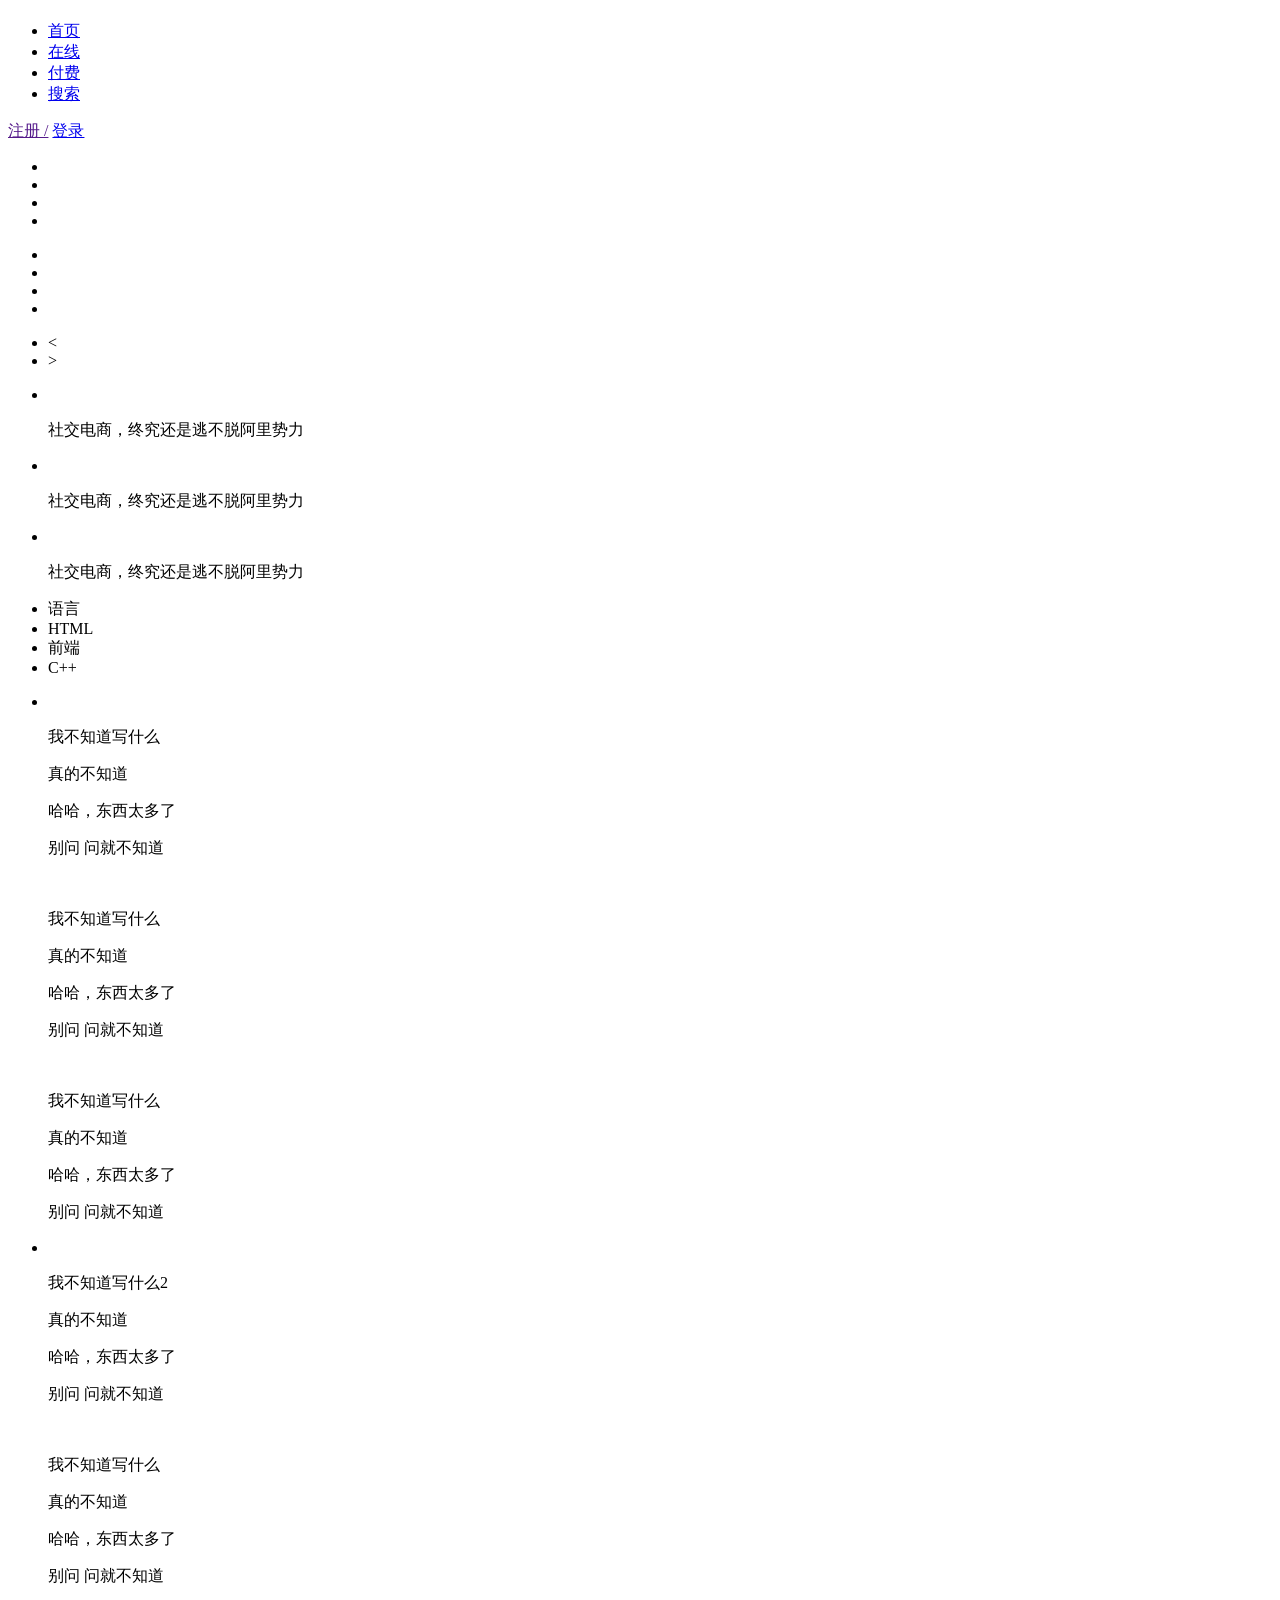
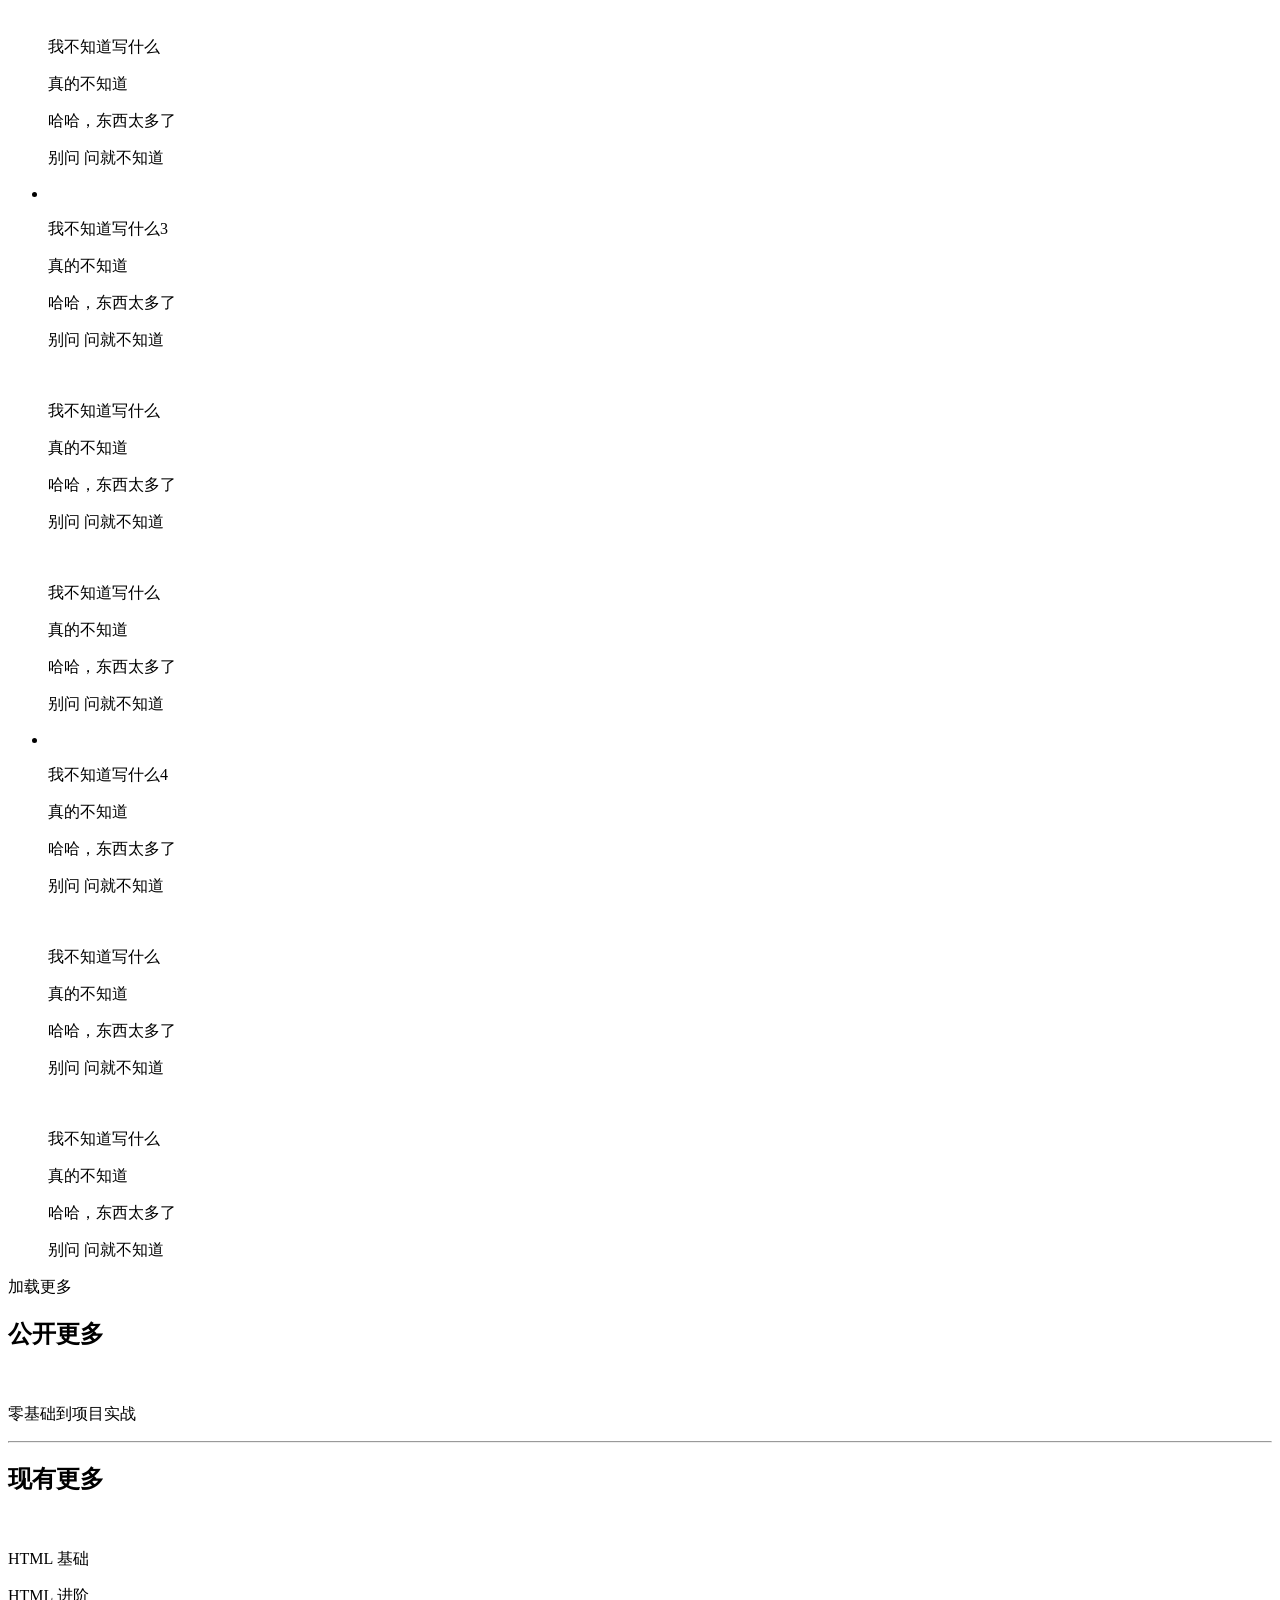
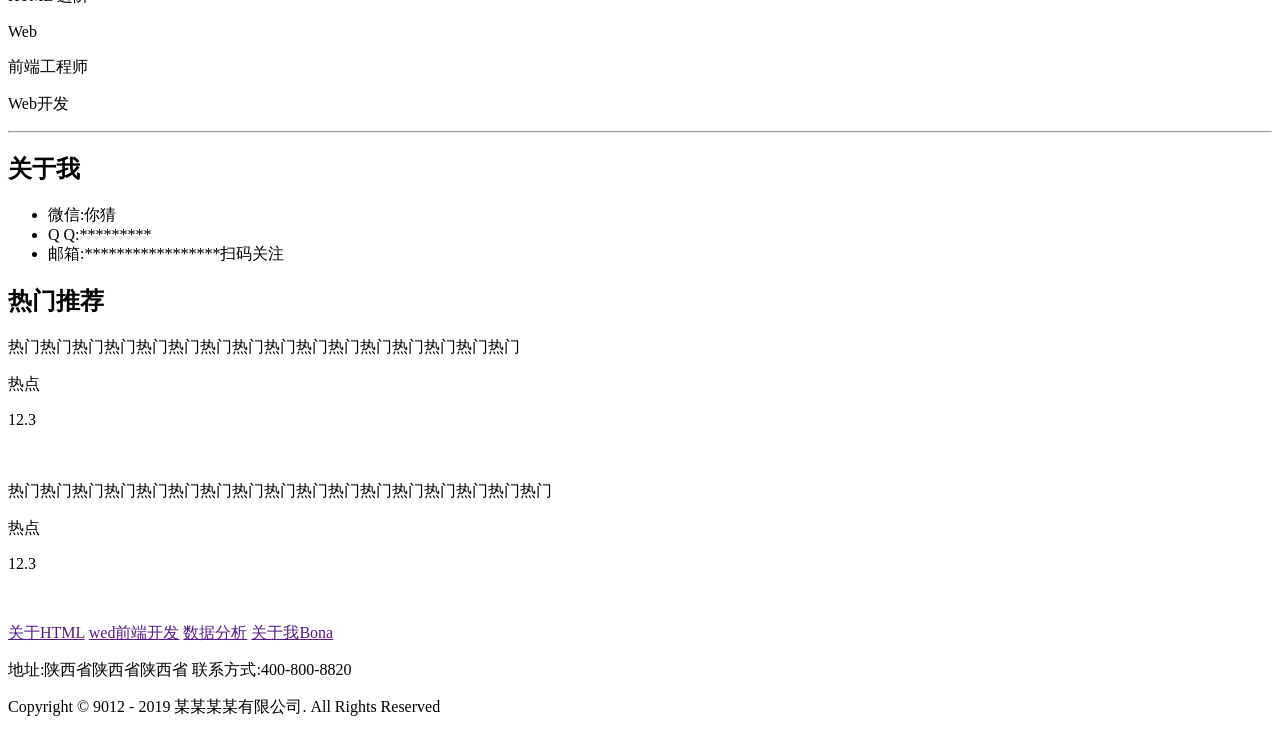
==== index.html @ f946e755 "Add files via upload" ====
<!DOCTYPE html>
<html lang="en">
<head>
    <meta charset="UTF-8">
    <title>Title</title>
    <link rel="stylesheet" href="./css/reset.css">
    <link rel="stylesheet" href="./css/common.css">
    <link rel="stylesheet" href="//at.alicdn.com/t/font_1230329_i7pasa72eyi.css">
    <link rel="stylesheet" href="./css/index.css">
</head>
<body>
    <!--header start-->
    <div class="header">
        <div class="header-contain">
            <h1 class="logo">
                <a href="javascript:void(0)" class="logo-title"></a>
            </h1>

            <ul class="menu">
                <li class="active"><a href="javascript:void(0)" >首页</a></li>
                <li><a href="course.html">在线</a></li>
                <li><a href="pay.html">付费</a></li>
                <li><a href="search.html">搜索</a></li>
            </ul>

            <div class="login-box">
                <i class="icon-yonghu1 iconfont"></i>
                <span><a href="">注册 /</a></span>
                <span><a href="login.html" target="_blank">登录</a></span>
            </div>
        </div>
    </div>

    <!--main start-->
    <div class="main">
        <div class="main-box clearfix">
            <!--左边那一块-->
            <div class="main-contain">
                <!--banner start 轮播图-->
                <div class="banner">
                    <ul class="pic">
                        <li><a href="javascript:void(0)"><img src="https://res.shiguangkey.com//file/201806/19/20180619142252602590185.jpg" alt=""></a></li>
                        <li><a href="javascript:void(0)"><img src="https://res.shiguangkey.com//file/201806/19/20180619141337485823895.jpg" alt=""></a></li>
                        <li><a href="javascript:void(0)"><img src="https://res.shiguangkey.com//file/201806/21/20180621150342030454625.jpg" alt=""></a></li>
                        <li><a href="javascript:void(0)"><img src="https://res.shiguangkey.com//file/201805/17/20180517113424433990524.jpg" alt=""></a></li>
                    </ul>

                    <ul class="tab">
                        <li></li>
                        <li></li>
                        <li></li>
                        <li></li>
                    </ul>

                    <ul class="btn">
                        <li class="left">&lt;</li>
                        <li class="right">&gt;</li>
                    </ul>

                </div>

                <!--content start-->
                <div class="content">
                    <ul class="recommend-news">
                        <li>
                            <a href="javascript:void(0)" target="_blank">
                                <img src="https://static-image.xfz.cn/1529218165_112.jpg-website.news.list" alt="">
                            </a>
                            <p class="info">社交电商，终究还是逃不脱阿里势力</p>
                        </li>
                        <li>
                            <a href="javascript:void(0)" target="_blank">
                                <img src="https://static-image.xfz.cn/1529218165_112.jpg-website.news.list" alt="">
                            </a>
                            <p class="info">社交电商，终究还是逃不脱阿里势力</p>
                        </li>
                        <li>
                            <a href="javascript:void(0)" target="_blank">
                                <img src="https://static-image.xfz.cn/1529218165_112.jpg-website.news.list" alt="">
                            </a>
                            <p class="info">社交电商，终究还是逃不脱阿里势力</p>
                        </li>
                    </ul>
                </div>

                <!--news nav start-->
                <div class="news-nav">
                    <ul class="nav clearfix">
                        <li class="active">语言</li>
                        <li>HTML</li>
                        <li>前端</li>
                        <li>C++</li>
                    </ul>
                    <ul class="contain">
                        <li class="show">
                            <div class="clearfix">
                                <div class="left"><img src="https://static-image.xfz.cn/1529218165_112.jpg-website.news.list" alt=""></div>
                                <div class="right">
                                    <p>我不知道写什么</p>
                                    <p>真的不知道</p>
                                    <p>哈哈，东西太多了</p>
                                    <p>别问 问就不知道</p>
                                </div>
                            </div>
                            <div class="clearfix">
                                <div class="left"><img src="https://static-image.xfz.cn/1529218165_112.jpg-website.news.list" alt=""></div>
                                <div class="right">
                                    <p>我不知道写什么</p>
                                    <p>真的不知道</p>
                                    <p>哈哈，东西太多了</p>
                                    <p>别问 问就不知道</p>
                                </div>
                            </div>
                            <div class="clearfix">
                                <div class="left"><img src="https://static-image.xfz.cn/1529218165_112.jpg-website.news.list" alt=""></div>
                                <div class="right">
                                    <p>我不知道写什么</p>
                                    <p>真的不知道</p>
                                    <p>哈哈，东西太多了</p>
                                    <p>别问 问就不知道</p>
                                </div>
                            </div>
                        </li>
                        <li>
                            <div class="clearfix">
                                <div class="left"><img src="https://static-image.xfz.cn/1529218165_112.jpg-website.news.list" alt=""></div>
                                <div class="right">
                                    <p>我不知道写什么2</p>
                                    <p>真的不知道</p>
                                    <p>哈哈，东西太多了</p>
                                    <p>别问 问就不知道</p>
                                </div>
                            </div>
                            <div class="clearfix">
                                <div class="left"><img src="https://static-image.xfz.cn/1529218165_112.jpg-website.news.list" alt=""></div>
                                <div class="right">
                                    <p>我不知道写什么</p>
                                    <p>真的不知道</p>
                                    <p>哈哈，东西太多了</p>
                                    <p>别问 问就不知道</p>
                                </div>
                            </div>
                            <div class="clearfix">
                                <div class="left"><img src="https://static-image.xfz.cn/1529218165_112.jpg-website.news.list" alt=""></div>
                                <div class="right">
                                    <p>我不知道写什么</p>
                                    <p>真的不知道</p>
                                    <p>哈哈，东西太多了</p>
                                    <p>别问 问就不知道</p>
                                </div>
                            </div>
                        </li>
                        <li>
                            <div class="clearfix">
                                <div class="left"><img src="https://static-image.xfz.cn/1529218165_112.jpg-website.news.list" alt=""></div>
                                <div class="right">
                                    <p>我不知道写什么3</p>
                                    <p>真的不知道</p>
                                    <p>哈哈，东西太多了</p>
                                    <p>别问 问就不知道</p>
                                </div>
                            </div>
                            <div class="clearfix">
                                <div class="left"><img src="https://static-image.xfz.cn/1529218165_112.jpg-website.news.list" alt=""></div>
                                <div class="right">
                                    <p>我不知道写什么</p>
                                    <p>真的不知道</p>
                                    <p>哈哈，东西太多了</p>
                                    <p>别问 问就不知道</p>
                                </div>
                            </div>
                            <div class="clearfix">
                                <div class="left"><img src="https://static-image.xfz.cn/1529218165_112.jpg-website.news.list" alt=""></div>
                                <div class="right">
                                    <p>我不知道写什么</p>
                                    <p>真的不知道</p>
                                    <p>哈哈，东西太多了</p>
                                    <p>别问 问就不知道</p>
                                </div>
                            </div>
                        </li>
                        <li>
                            <div class="clearfix">
                                <div class="left"><img src="https://static-image.xfz.cn/1529218165_112.jpg-website.news.list" alt=""></div>
                                <div class="right">
                                    <p>我不知道写什么4</p>
                                    <p>真的不知道</p>
                                    <p>哈哈，东西太多了</p>
                                    <p>别问 问就不知道</p>
                                </div>
                            </div>
                            <div class="clearfix">
                                <div class="left"><img src="https://static-image.xfz.cn/1529218165_112.jpg-website.news.list" alt=""></div>
                                <div class="right">
                                    <p>我不知道写什么</p>
                                    <p>真的不知道</p>
                                    <p>哈哈，东西太多了</p>
                                    <p>别问 问就不知道</p>
                                </div>
                            </div>
                            <div class="clearfix">
                                <div class="left"><img src="https://static-image.xfz.cn/1529218165_112.jpg-website.news.list" alt=""></div>
                                <div class="right">
                                    <p>我不知道写什么</p>
                                    <p>真的不知道</p>
                                    <p>哈哈，东西太多了</p>
                                    <p>别问 问就不知道</p>
                                </div>
                            </div>
                        </li>
                    </ul>
                </div>

                <!--more start-->
                <div class="more">加载更多</div>


            </div>

            <!--右边那一块-->
            <div class="aside">
                <div class="side-activities">
                    <h2>公开<span>更多</span></h2>
                    <div>
                        <img src="https://timgsa.baidu.com/timg?image&quality=80&size=b9999_10000&sec=1561062644049&di=9b3e85836758d6a239d360fec324a3e8&imgtype=0&src=http%3A%2F%2Fimgsrc.baidu.com%2Fforum%2Fw%3D580%2Fsign%3D0bb379980c24ab18e016e13f05fbe69a%2F7e64b5fb43166d22169f892a432309f79252d2c7.jpg" alt="">
                        <p>零基础到项目实战</p>
                        <hr>
                    </div>
                </div>
                <div class="side-activities">
                    <h2>现有<span>更多</span></h2>
                    <div>
                        <img src="https://timgsa.baidu.com/timg?image&quality=80&size=b9999_10000&sec=1561062644049&di=9b3e85836758d6a239d360fec324a3e8&imgtype=0&src=http%3A%2F%2Fimgsrc.baidu.com%2Fforum%2Fw%3D580%2Fsign%3D0bb379980c24ab18e016e13f05fbe69a%2F7e64b5fb43166d22169f892a432309f79252d2c7.jpg" alt="">
                        <p>HTML 基础</p>
                        <p>HTML 进阶</p>
                        <p>Web</p>
                        <p>前端工程师</p>
                        <p>Web开发</p>

                        <hr>
                    </div>
                </div>
                <div class="about">
                    <h2>关于我</h2>
                    <ul>
                        <li>微信:你猜</li>
                        <li>Q Q:*********</li>
                        <li>邮箱:*****************<span>扫码关注</span></li>
                    </ul>
                </div>

                <div class="hot-news">
                    <h2>热门推荐</h2>
                    <div>热门热门热门热门热门热门热门热门热门热门热门热门热门热门热门热门</div>
                    <p><span class="left">热点</span></p>
                    <p class="clearfix"><span class="right">12.3</span></p>
                    <img src="https://res.shiguangkey.com/file/201804/19/20180419161303876645368.png!mall_course_b" alt="">
                </div>
                <div class="hot-news">
                    <br>
                    <div>热门热门热门热门热门热门热门热门热门热门热门热门热门热门热门热门热门</div>
                    <p><span class="left">热点</span></p>
                    <p class="clearfix"><span class="right">12.3</span></p>
                    <img src="https://res.shiguangkey.com/file/201804/19/20180419161303876645368.png!mall_course_b" alt="">
                </div>
            </div>
        </div>
    </div>

    <!--footer start-->
    <div class="footer">
        <div class="footer-box">
            <div class="footer-content">

                <!--<h1>-->
                    <!--<a href="javascript:void(0)"></a>-->
                <!--</h1>-->
                <p>
                    <span><a href="">关于HTML</a></span>
                    <span><a href="">wed前端开发</a></span>
                    <span><a href="">数据分析</a></span>
                    <span><a href="">关于我<i class="icon-yonghu1 iconfont"></i>Bona</a></span>
                </p>
                <p>地址:陕西省陕西省陕西省 联系方式:400-800-8820</p>
            </div>
        </div>
        <div class="bottom-content">
            <p>Copyright &copy; 9012 - 2019 某某某某有限公司. All Rights Reserved</p>
        </div>
    </div>

    <script src="js/jquery.js"></script>
    <script src="js/index.js"></script>
</body>
</html>
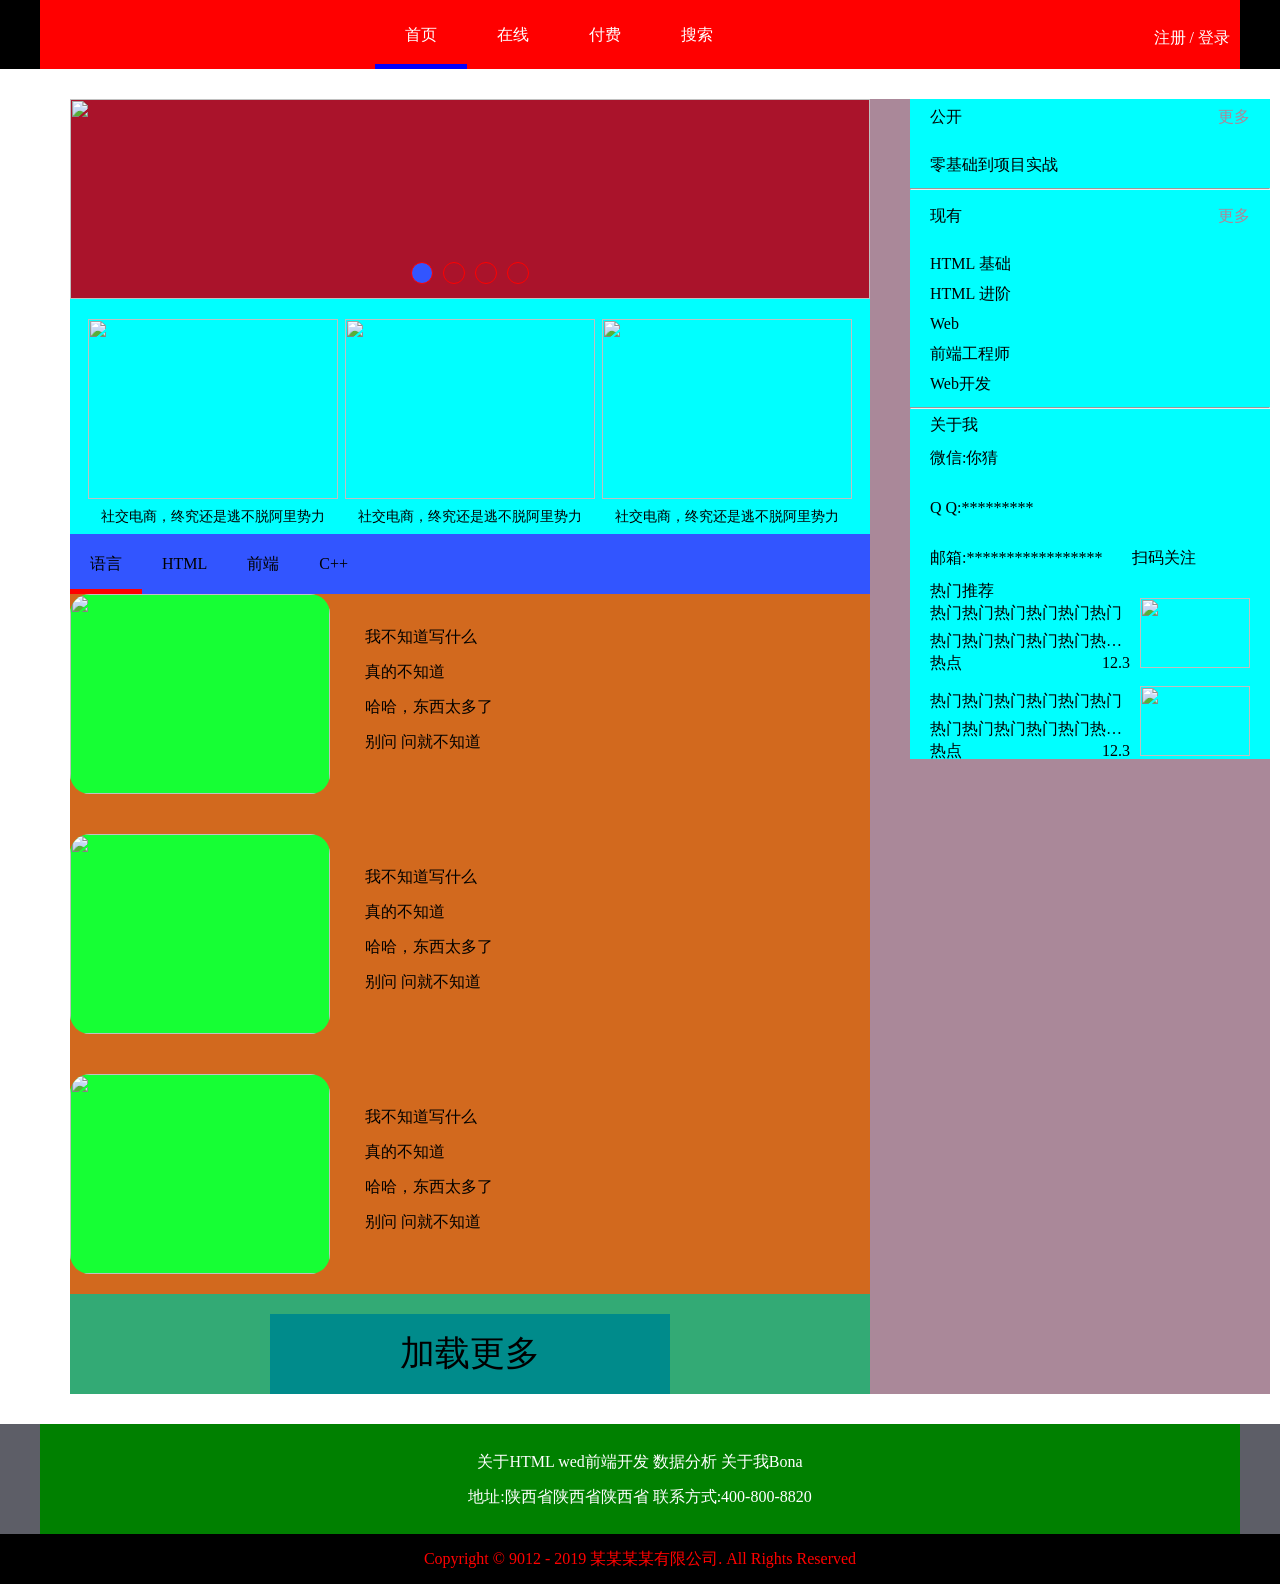
==== commit 983b0b7b: "Update index.html" ====
--- a/index.html
+++ b/index.html
@@ -2,7 +2,7 @@
 <html lang="en">
 <head>
     <meta charset="UTF-8">
-    <title>Title</title>
+    <title>测试主页</title>
     <link rel="stylesheet" href="./css/reset.css">
     <link rel="stylesheet" href="./css/common.css">
     <link rel="stylesheet" href="//at.alicdn.com/t/font_1230329_i7pasa72eyi.css">
@@ -292,4 +292,4 @@
     <script src="js/jquery.js"></script>
     <script src="js/index.js"></script>
 </body>
-</html>+</html>
--- a/css/common.css
+++ b/css/common.css
@@ -0,0 +1,127 @@
+/*header start*/
+.header{
+    width: 100%;
+    height: 69px;
+    background: black;
+    color: white;
+}
+
+.header .header-contain{
+    width: 1200px;
+    height: 69px;
+    line-height: 69px;
+    margin: auto;
+    background: red;
+}
+
+.header .header-contain .logo{
+    width: 235px;
+    height: 64px;
+    float: left;
+}
+
+.header .header-contain .logo .logo-title{
+    display: block;
+    width: 100%;
+    height: 100%;
+    background: url("https://www.python.org/static/img/python-logo.png");
+}
+
+.header .header-contain .menu{
+    float: left;
+    margin-left: 100px;
+}
+
+.header .header-contain .menu li{
+    float: left;
+    padding: 0 30px;
+    height: 69px;
+}
+
+.header .header-contain .menu li:hover{
+    cursor: pointer;
+    border-bottom: 5px solid blue;
+    /*
+       box-sizing 以特定的方式定义匹配某个区域的特定元素
+       http://www.w3school.com.cn/cssref/pr_box-sizing.asp
+    */
+    box-sizing: border-box;
+}
+
+.header .header-contain .menu .active{
+    border-bottom: 5px solid blue;
+    box-sizing: border-box;
+}
+
+.header .header-contain .login-box{
+    float: right;
+    margin-right: 10px;
+}
+
+.header .header-contain .login-box i{
+    font-size: 30px;
+    vertical-align: -2px;
+}
+
+
+/*footer start*/
+.footer{
+    width: 100%;
+    background: rgb(93,94,103);
+    color: white;
+}
+
+.footer .footer-box{
+    width: 1200px;
+    margin: auto;
+    text-align: center;
+    /*background: rgb(93,94,103);*/
+    background: green;
+}
+
+.footer .footer-box .footer-content{
+    line-height: 35px;
+    padding: 20px 0;
+    background: url("https://www.python.org/static/img/python-logo.png") no-repeat 50px 15px;
+
+}
+
+/*.footer .footer-box .footer-content h1 a{*/
+    /*bl*/
+    /*background: url("https://www.python.org/static/img/python-logo.png");*/
+/*}*/
+
+.footer .bottom-content{
+    background: black;
+    text-align: center;
+    line-height: 50px;
+    color: red;
+}
+
+
+
+
+
+
+
+
+
+
+
+
+
+
+
+
+
+
+
+
+
+
+
+
+
+
+
+
--- a/css/index.css
+++ b/css/index.css
@@ -0,0 +1,303 @@
+.main{
+    width: 100%;
+    padding: 30px;
+}
+
+.main .main-box{
+    width: 1200px;
+    margin: auto;
+    background: #aa8899;
+}
+
+.main .main-box .main-contain{
+    float: left;
+    width: 800px;
+    background: #33aa75;
+}
+
+/*banner start*/
+.main .main-box .main-contain .banner{
+    width: 800px;
+    height: 200px;
+    position: relative;
+    background: #aa132b;
+}
+
+.main .main-box .main-contain .banner .pic li{
+    position: absolute;
+    left: 0;
+    top: 0;
+}
+
+.main .main-box .main-contain .banner .pic li img{
+    width: 800px;
+    height: 200px;
+}
+
+.main .main-box .main-contain .banner .tab{
+    position: absolute;
+    bottom: 10px;
+    left: 50%;
+    width: 128px;
+    margin-left: -64px;
+}
+
+.main .main-box .main-contain .banner .tab li{
+    width: 20px;
+    height: 20px;
+    border-radius: 50%;
+    border: 1px solid red;
+    float: left;
+    margin: 5px;
+    cursor: pointer;
+}
+
+.main .main-box .main-contain .banner .tab li.on{
+    background: #3255ff;
+}
+
+.main .main-box .main-contain .banner .btn li{
+    /*display: block;*/
+    font-size: 50px;
+    position: absolute;
+    color: #fff;
+    top: 50%;
+    margin-top: -25px;
+    display: none;
+
+}
+
+.main .main-box .main-contain .banner:hover .btn li{
+    display: block;
+    cursor: pointer;
+}
+
+.main .main-box .main-contain .banner .btn li.left{
+    left: 0;
+}
+
+.main .main-box .main-contain .banner .btn li.right{
+    right: 0;
+}
+
+
+/*content start*/
+
+.main .main-box .main-contain .content{
+    width: 800px;
+    background: aqua;
+    font-size: 14px;
+}
+
+.main .main-box .main-contain .content .recommend-news li a img{
+    width: 250px;
+    height: 180px;
+}
+
+/*.main .main-box .main-contain .content .recommend-news li{*/
+    /*float: left;*/
+    /*margin: 8px;*/
+/*}*/
+
+.main .main-box .main-contain .content .recommend-news{
+    /*开启弹性盒子*/
+    display: flex;
+    /*justify-content: space-between;*/
+    justify-content: space-around;
+    /*http://www.runoob.com/cssref/css3-pr-justify-content.html*/
+    /*
+    space-around 各行之间留有空白的容器内
+    space-between 各行之前、之间、之后留有空白的容器内
+    */
+    /*border: 2px solid red;*/
+    padding: 20px 15px 0;
+
+}
+
+.main .main-box .main-contain .content .recommend-news li p{
+    text-align: center;
+    line-height: 35px;
+}
+
+.main .main-box .main-contain .content .recommend-news li>a{
+    display: block;
+    width: 250px;
+    height: 180px;
+    overflow: hidden;
+}
+
+.main .main-box .main-contain .content .recommend-news li a img:hover{
+        /*
+    http://www.w3school.com.cn/cssref/pr_transform.asp
+     */
+    transform: scale(1.2);
+}
+
+/* news-nav start*/
+.main .main-box .main-contain .news-nav{
+    width: 800px;
+}
+.main .main-box .main-contain .news-nav .nav{
+    /*width: 800px;*/
+    height: 60px;
+    line-height: 60px;
+    background: #3255ff;
+}
+
+.main .main-box .main-contain .news-nav .nav li{
+    float: left;
+    height: 60px;
+    padding: 0 20px;
+    cursor: pointer;
+}
+
+.main .main-box .main-contain .news-nav .nav li.active{
+    border-bottom: 5px solid red;
+    box-sizing: border-box;
+}
+
+/*contain*/
+.main .main-box .main-contain .news-nav .contain{
+    width: 800px;
+    background: chocolate;
+}
+
+.main .main-box .main-contain .news-nav .contain li div{
+    margin-bottom: 20px;
+}
+
+.main .main-box .main-contain .news-nav .contain li div .left{
+    float: left;
+    width: 260px;
+    height: 200px;
+    border-radius: 20px;
+    margin-right: 25px;
+    background: #16ff34;
+    overflow: hidden;
+
+}
+
+.main .main-box .main-contain .news-nav .contain li div .left img{
+    width: 260px;
+    height: 200px;
+}
+
+.main .main-box .main-contain .news-nav .contain li div .right{
+    float: left;
+    line-height: 35px;
+    padding: 25px 0 0 10px;
+
+}
+
+.main .main-box .main-contain .news-nav .contain > li{
+    display: none;
+}
+
+.main .main-box .main-contain .news-nav .contain > li.show{
+    display: block;
+}
+
+/*more*/
+.main .main-box .main-contain .more{
+    width: 400px;
+    height: 80px;
+    font-size: 35px;
+    line-height: 80px;
+    text-align: center;
+    background: darkcyan;
+    margin: auto;
+}
+
+
+.main .main-box .aside{
+    width: 360px;
+    float: right;
+    background: aqua;
+}
+
+.main .main-box .aside .side-activities h2{
+    padding: 0 20px;
+    height: 35px;
+    line-height: 35px;
+}
+
+.main .main-box .aside .side-activities h2 span{
+    float: right;
+    color: #aa8899;
+}
+
+.main .main-box .aside .side-activities div img{
+    width: 320px;
+    padding: 0 20px;
+}
+
+.main .main-box .aside .side-activities div p{
+    padding: 0 20px;
+    height: 30px;
+    line-height: 30px;
+}
+
+.main .main-box .aside .about{
+    padding: 0 20px;
+    width: 320px;
+    background: url("https://timgsa.baidu.com/timg?image&quality=80&size=b9999_10000&sec=1561062644049&di=9b3e85836758d6a239d360fec324a3e8&imgtype=0&src=http%3A%2F%2Fimgsrc.baidu.com%2Fforum%2Fw%3D580%2Fsign%3D0bb379980c24ab18e016e13f05fbe69a%2F7e64b5fb43166d22169f892a432309f79252d2c7.jpg") no-repeat 200px 5px/100px 100px;
+}
+
+.main .main-box .aside .about ul li{
+    height: 50px;
+    line-height: 50px;
+
+}
+
+.main .main-box .about ul li span{
+    margin-left: 30px;
+}
+
+.main .main-box .aside .hot-news{
+    width: 320px;
+    padding: 0 20px;
+    position: relative;
+}
+
+.main .main-box .aside .hot-news div{
+    width: 200px;
+    line-height: 28px;
+
+    /*超出隐藏*/
+    overflow: hidden;
+    /*出现省略号*/
+    text-overflow: ellipsis;
+    /*设置行数*/
+    -webkit-line-clamp: 2;
+    display: -webkit-box;
+    -webkit-box-orient: vertical;
+
+
+    /*overflow: hidden;*/
+    /*white-space: nowrap;*/
+    /*text-overflow: ellipsis;*/
+
+}
+
+.main .main-box .aside .hot-news p{
+    width: 200px;
+    padding: 0;
+}
+
+.main .main-box .aside .hot-news p .left{
+    float: left;
+}
+
+.main .main-box .aside .hot-news p .right{
+    float: right;
+}
+
+.main .main-box .aside .hot-news img{
+    width: 110px;
+    height: 70px;
+    position: absolute;
+    top: 15px;
+    left: 230px;
+}
+
+
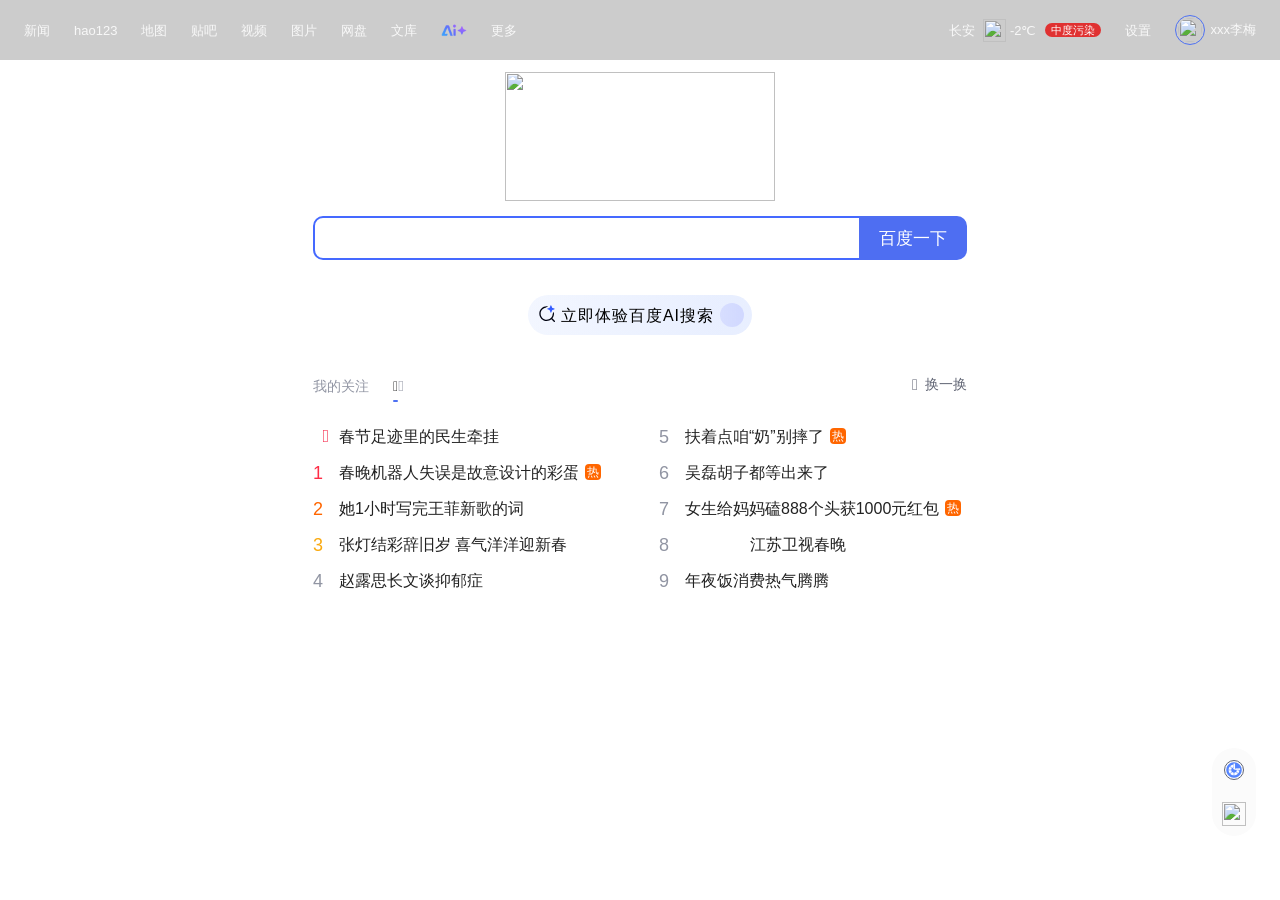
==== commit 2c2d86b4: "Create index.html" ====
--- a/index.html
+++ b/index.html
@@ -1,295 +1,3079 @@
-<!DOCTYPE html>
-<html lang="en">
-<head>
-    <meta charset="UTF-8">
-    <title>测试主页</title>
-    <link rel="stylesheet" href="./css/reset.css">
-    <link rel="stylesheet" href="./css/common.css">
-    <link rel="stylesheet" href="//at.alicdn.com/t/font_1230329_i7pasa72eyi.css">
-    <link rel="stylesheet" href="./css/index.css">
-</head>
-<body>
-    <!--header start-->
-    <div class="header">
-        <div class="header-contain">
-            <h1 class="logo">
-                <a href="javascript:void(0)" class="logo-title"></a>
-            </h1>
-
-            <ul class="menu">
-                <li class="active"><a href="javascript:void(0)" >首页</a></li>
-                <li><a href="course.html">在线</a></li>
-                <li><a href="pay.html">付费</a></li>
-                <li><a href="search.html">搜索</a></li>
-            </ul>
-
-            <div class="login-box">
-                <i class="icon-yonghu1 iconfont"></i>
-                <span><a href="">注册 /</a></span>
-                <span><a href="login.html" target="_blank">登录</a></span>
-            </div>
-        </div>
-    </div>
-
-    <!--main start-->
-    <div class="main">
-        <div class="main-box clearfix">
-            <!--左边那一块-->
-            <div class="main-contain">
-                <!--banner start 轮播图-->
-                <div class="banner">
-                    <ul class="pic">
-                        <li><a href="javascript:void(0)"><img src="https://res.shiguangkey.com//file/201806/19/20180619142252602590185.jpg" alt=""></a></li>
-                        <li><a href="javascript:void(0)"><img src="https://res.shiguangkey.com//file/201806/19/20180619141337485823895.jpg" alt=""></a></li>
-                        <li><a href="javascript:void(0)"><img src="https://res.shiguangkey.com//file/201806/21/20180621150342030454625.jpg" alt=""></a></li>
-                        <li><a href="javascript:void(0)"><img src="https://res.shiguangkey.com//file/201805/17/20180517113424433990524.jpg" alt=""></a></li>
-                    </ul>
-
-                    <ul class="tab">
-                        <li></li>
-                        <li></li>
-                        <li></li>
-                        <li></li>
-                    </ul>
-
-                    <ul class="btn">
-                        <li class="left">&lt;</li>
-                        <li class="right">&gt;</li>
-                    </ul>
-
-                </div>
-
-                <!--content start-->
-                <div class="content">
-                    <ul class="recommend-news">
-                        <li>
-                            <a href="javascript:void(0)" target="_blank">
-                                <img src="https://static-image.xfz.cn/1529218165_112.jpg-website.news.list" alt="">
-                            </a>
-                            <p class="info">社交电商，终究还是逃不脱阿里势力</p>
-                        </li>
-                        <li>
-                            <a href="javascript:void(0)" target="_blank">
-                                <img src="https://static-image.xfz.cn/1529218165_112.jpg-website.news.list" alt="">
-                            </a>
-                            <p class="info">社交电商，终究还是逃不脱阿里势力</p>
-                        </li>
-                        <li>
-                            <a href="javascript:void(0)" target="_blank">
-                                <img src="https://static-image.xfz.cn/1529218165_112.jpg-website.news.list" alt="">
-                            </a>
-                            <p class="info">社交电商，终究还是逃不脱阿里势力</p>
-                        </li>
-                    </ul>
-                </div>
-
-                <!--news nav start-->
-                <div class="news-nav">
-                    <ul class="nav clearfix">
-                        <li class="active">语言</li>
-                        <li>HTML</li>
-                        <li>前端</li>
-                        <li>C++</li>
-                    </ul>
-                    <ul class="contain">
-                        <li class="show">
-                            <div class="clearfix">
-                                <div class="left"><img src="https://static-image.xfz.cn/1529218165_112.jpg-website.news.list" alt=""></div>
-                                <div class="right">
-                                    <p>我不知道写什么</p>
-                                    <p>真的不知道</p>
-                                    <p>哈哈，东西太多了</p>
-                                    <p>别问 问就不知道</p>
-                                </div>
-                            </div>
-                            <div class="clearfix">
-                                <div class="left"><img src="https://static-image.xfz.cn/1529218165_112.jpg-website.news.list" alt=""></div>
-                                <div class="right">
-                                    <p>我不知道写什么</p>
-                                    <p>真的不知道</p>
-                                    <p>哈哈，东西太多了</p>
-                                    <p>别问 问就不知道</p>
-                                </div>
-                            </div>
-                            <div class="clearfix">
-                                <div class="left"><img src="https://static-image.xfz.cn/1529218165_112.jpg-website.news.list" alt=""></div>
-                                <div class="right">
-                                    <p>我不知道写什么</p>
-                                    <p>真的不知道</p>
-                                    <p>哈哈，东西太多了</p>
-                                    <p>别问 问就不知道</p>
-                                </div>
-                            </div>
-                        </li>
-                        <li>
-                            <div class="clearfix">
-                                <div class="left"><img src="https://static-image.xfz.cn/1529218165_112.jpg-website.news.list" alt=""></div>
-                                <div class="right">
-                                    <p>我不知道写什么2</p>
-                                    <p>真的不知道</p>
-                                    <p>哈哈，东西太多了</p>
-                                    <p>别问 问就不知道</p>
-                                </div>
-                            </div>
-                            <div class="clearfix">
-                                <div class="left"><img src="https://static-image.xfz.cn/1529218165_112.jpg-website.news.list" alt=""></div>
-                                <div class="right">
-                                    <p>我不知道写什么</p>
-                                    <p>真的不知道</p>
-                                    <p>哈哈，东西太多了</p>
-                                    <p>别问 问就不知道</p>
-                                </div>
-                            </div>
-                            <div class="clearfix">
-                                <div class="left"><img src="https://static-image.xfz.cn/1529218165_112.jpg-website.news.list" alt=""></div>
-                                <div class="right">
-                                    <p>我不知道写什么</p>
-                                    <p>真的不知道</p>
-                                    <p>哈哈，东西太多了</p>
-                                    <p>别问 问就不知道</p>
-                                </div>
-                            </div>
-                        </li>
-                        <li>
-                            <div class="clearfix">
-                                <div class="left"><img src="https://static-image.xfz.cn/1529218165_112.jpg-website.news.list" alt=""></div>
-                                <div class="right">
-                                    <p>我不知道写什么3</p>
-                                    <p>真的不知道</p>
-                                    <p>哈哈，东西太多了</p>
-                                    <p>别问 问就不知道</p>
-                                </div>
-                            </div>
-                            <div class="clearfix">
-                                <div class="left"><img src="https://static-image.xfz.cn/1529218165_112.jpg-website.news.list" alt=""></div>
-                                <div class="right">
-                                    <p>我不知道写什么</p>
-                                    <p>真的不知道</p>
-                                    <p>哈哈，东西太多了</p>
-                                    <p>别问 问就不知道</p>
-                                </div>
-                            </div>
-                            <div class="clearfix">
-                                <div class="left"><img src="https://static-image.xfz.cn/1529218165_112.jpg-website.news.list" alt=""></div>
-                                <div class="right">
-                                    <p>我不知道写什么</p>
-                                    <p>真的不知道</p>
-                                    <p>哈哈，东西太多了</p>
-                                    <p>别问 问就不知道</p>
-                                </div>
-                            </div>
-                        </li>
-                        <li>
-                            <div class="clearfix">
-                                <div class="left"><img src="https://static-image.xfz.cn/1529218165_112.jpg-website.news.list" alt=""></div>
-                                <div class="right">
-                                    <p>我不知道写什么4</p>
-                                    <p>真的不知道</p>
-                                    <p>哈哈，东西太多了</p>
-                                    <p>别问 问就不知道</p>
-                                </div>
-                            </div>
-                            <div class="clearfix">
-                                <div class="left"><img src="https://static-image.xfz.cn/1529218165_112.jpg-website.news.list" alt=""></div>
-                                <div class="right">
-                                    <p>我不知道写什么</p>
-                                    <p>真的不知道</p>
-                                    <p>哈哈，东西太多了</p>
-                                    <p>别问 问就不知道</p>
-                                </div>
-                            </div>
-                            <div class="clearfix">
-                                <div class="left"><img src="https://static-image.xfz.cn/1529218165_112.jpg-website.news.list" alt=""></div>
-                                <div class="right">
-                                    <p>我不知道写什么</p>
-                                    <p>真的不知道</p>
-                                    <p>哈哈，东西太多了</p>
-                                    <p>别问 问就不知道</p>
-                                </div>
-                            </div>
-                        </li>
-                    </ul>
-                </div>
-
-                <!--more start-->
-                <div class="more">加载更多</div>
-
-
-            </div>
-
-            <!--右边那一块-->
-            <div class="aside">
-                <div class="side-activities">
-                    <h2>公开<span>更多</span></h2>
-                    <div>
-                        <img src="https://timgsa.baidu.com/timg?image&quality=80&size=b9999_10000&sec=1561062644049&di=9b3e85836758d6a239d360fec324a3e8&imgtype=0&src=http%3A%2F%2Fimgsrc.baidu.com%2Fforum%2Fw%3D580%2Fsign%3D0bb379980c24ab18e016e13f05fbe69a%2F7e64b5fb43166d22169f892a432309f79252d2c7.jpg" alt="">
-                        <p>零基础到项目实战</p>
-                        <hr>
-                    </div>
-                </div>
-                <div class="side-activities">
-                    <h2>现有<span>更多</span></h2>
-                    <div>
-                        <img src="https://timgsa.baidu.com/timg?image&quality=80&size=b9999_10000&sec=1561062644049&di=9b3e85836758d6a239d360fec324a3e8&imgtype=0&src=http%3A%2F%2Fimgsrc.baidu.com%2Fforum%2Fw%3D580%2Fsign%3D0bb379980c24ab18e016e13f05fbe69a%2F7e64b5fb43166d22169f892a432309f79252d2c7.jpg" alt="">
-                        <p>HTML 基础</p>
-                        <p>HTML 进阶</p>
-                        <p>Web</p>
-                        <p>前端工程师</p>
-                        <p>Web开发</p>
-
-                        <hr>
-                    </div>
-                </div>
-                <div class="about">
-                    <h2>关于我</h2>
-                    <ul>
-                        <li>微信:你猜</li>
-                        <li>Q Q:*********</li>
-                        <li>邮箱:*****************<span>扫码关注</span></li>
-                    </ul>
-                </div>
-
-                <div class="hot-news">
-                    <h2>热门推荐</h2>
-                    <div>热门热门热门热门热门热门热门热门热门热门热门热门热门热门热门热门</div>
-                    <p><span class="left">热点</span></p>
-                    <p class="clearfix"><span class="right">12.3</span></p>
-                    <img src="https://res.shiguangkey.com/file/201804/19/20180419161303876645368.png!mall_course_b" alt="">
-                </div>
-                <div class="hot-news">
-                    <br>
-                    <div>热门热门热门热门热门热门热门热门热门热门热门热门热门热门热门热门热门</div>
-                    <p><span class="left">热点</span></p>
-                    <p class="clearfix"><span class="right">12.3</span></p>
-                    <img src="https://res.shiguangkey.com/file/201804/19/20180419161303876645368.png!mall_course_b" alt="">
-                </div>
-            </div>
-        </div>
-    </div>
-
-    <!--footer start-->
-    <div class="footer">
-        <div class="footer-box">
-            <div class="footer-content">
-
-                <!--<h1>-->
-                    <!--<a href="javascript:void(0)"></a>-->
-                <!--</h1>-->
-                <p>
-                    <span><a href="">关于HTML</a></span>
-                    <span><a href="">wed前端开发</a></span>
-                    <span><a href="">数据分析</a></span>
-                    <span><a href="">关于我<i class="icon-yonghu1 iconfont"></i>Bona</a></span>
-                </p>
-                <p>地址:陕西省陕西省陕西省 联系方式:400-800-8820</p>
-            </div>
-        </div>
-        <div class="bottom-content">
-            <p>Copyright &copy; 9012 - 2019 某某某某有限公司. All Rights Reserved</p>
-        </div>
-    </div>
-
-    <script src="js/jquery.js"></script>
-    <script src="js/index.js"></script>
-</body>
-</html>
+
+<!DOCTYPE html><!--STATUS OK--><html><head><meta http-equiv="Content-Type" content="text/html;charset=utf-8"><meta http-equiv="X-UA-Compatible" content="IE=edge,chrome=1"><meta content="always" name="referrer"><meta name="theme-color" content="#ffffff"><meta name="description" content="全球领先的中文搜索引擎、致力于让网民更便捷地获取信息，找到所求。百度超过千亿的中文网页数据库，可以瞬间找到相关的搜索结果。"><link rel="shortcut icon" href="https://www.baidu.com/favicon.ico" type="image/x-icon" /><link rel="search" type="application/opensearchdescription+xml" href="/content-search.xml" title="百度搜索" /><link rel="stylesheet" data-for="result" href="https://pss.bdstatic.com/r/www/static/font/cosmic/pc/cos-icon_8bae49a.css"/><link rel="icon" sizes="any" mask href="https://www.baidu.com/favicon.ico"><link rel="dns-prefetch" href="//dss0.bdstatic.com"/><link rel="dns-prefetch" href="//dss1.bdstatic.com"/><link rel="dns-prefetch" href="//ss1.bdstatic.com"/><link rel="dns-prefetch" href="//sp0.baidu.com"/><link rel="dns-prefetch" href="//sp1.baidu.com"/><link rel="dns-prefetch" href="//sp2.baidu.com"/><link rel="dns-prefetch" href="//pss.bdstatic.com"/><link rel="apple-touch-icon-precomposed" href="https://psstatic.cdn.bcebos.com/video/wiseindex/aa6eef91f8b5b1a33b454c401_1660835115000.png"><title>百度一下，你就知道</title><style index="newi" type="text/css">#form .bdsug{top:39px}.bdsug{display:none;position:absolute;width:535px;background:#fff;border:1px solid #ccc!important;_overflow:hidden;box-shadow:1px 1px 3px #ededed;-webkit-box-shadow:1px 1px 3px #ededed;-moz-box-shadow:1px 1px 3px #ededed;-o-box-shadow:1px 1px 3px #ededed}.bdsug li{width:519px;color:#000;font:14px arial;line-height:25px;padding:0 8px;position:relative;cursor:default}.bdsug li.bdsug-s{background:#f0f0f0}.bdsug-store span,.bdsug-store b{color:#7A77C8}.bdsug-store-del{font-size:12px;color:#666;text-decoration:underline;position:absolute;right:8px;top:0;cursor:pointer;display:none}.bdsug-s .bdsug-store-del{display:inline-block}.bdsug-ala{display:inline-block;border-bottom:1px solid #e6e6e6}.bdsug-ala h3{line-height:14px;background:url(//www.baidu.com/img/sug_bd.png?v=09816787.png) no-repeat left center;margin:6px 0 4px;font-size:12px;font-weight:400;color:#7B7B7B;padding-left:20px}.bdsug-ala p{font-size:14px;font-weight:700;padding-left:20px}#m .bdsug .bdsug-direct p{color:#00c;font-weight:700;line-height:34px;padding:0 8px;margin-top:0;cursor:pointer;white-space:nowrap;overflow:hidden}#m .bdsug .bdsug-direct p img{width:16px;height:16px;margin:7px 6px 9px 0;vertical-align:middle}#m .bdsug .bdsug-direct p span{margin-left:8px}#form .bdsug .bdsug-direct{width:auto;padding:0;border-bottom:1px solid #f1f1f1}#form .bdsug .bdsug-direct p i{font-size:12px;line-height:100%;font-style:normal;font-weight:400;color:#fff;background-color:#2b99ff;display:inline;text-align:center;padding:1px 5px;*padding:2px 5px 0;margin-left:8px;overflow:hidden}.bdsug .bdsug-pcDirect{color:#000;font-size:14px;line-height:30px;height:30px;background-color:#f8f8f8}.bdsug .bdsug-pc-direct-tip{position:absolute;right:15px;top:8px;width:55px;height:15px;display:block;background:url(https://pss.bdstatic.com/r/www/cache/static/protocol/https/global/img/pc_direct_42d6311.png) no-repeat 0 0}.bdsug li.bdsug-pcDirect-s{background-color:#f0f0f0}.bdsug .bdsug-pcDirect-is{color:#000;font-size:14px;line-height:22px;background-color:#f5f5f5}.bdsug .bdsug-pc-direct-tip-is{position:absolute;right:15px;top:3px;width:55px;height:15px;display:block;background:url(https://pss.bdstatic.com/r/www/cache/static/protocol/https/global/img/pc_direct_42d6311.png) no-repeat 0 0}.bdsug li.bdsug-pcDirect-is-s{background-color:#f0f0f0}.bdsug .bdsug-pcDirect-s .bdsug-pc-direct-tip,.bdsug .bdsug-pcDirect-is-s .bdsug-pc-direct-tip-is{background-position:0 -15px}.bdsug .bdsug-newicon{color:#929292;opacity:.7;font-size:12px;display:inline-block;line-height:22px;letter-spacing:2px}.bdsug .bdsug-s .bdsug-newicon{opacity:1}.bdsug .bdsug-newicon i{letter-spacing:0;font-style:normal}.bdsug .bdsug-feedback-wrap{display:none}.toggle-underline{text-decoration:none}.toggle-underline:hover{text-decoration:underline}.bdpfmenu,.usermenu{border:1px solid #d1d1d1;position:absolute;width:105px;top:36px;z-index:302;box-shadow:1px 1px 5px #d1d1d1;-webkit-box-shadow:1px 1px 5px #d1d1d1;-moz-box-shadow:1px 1px 5px #d1d1d1;-o-box-shadow:1px 1px 5px #d1d1d1}.bdpfmenu{font-size:12px;background-color:#fff}.bdpfmenu a,.usermenu a{display:block;text-align:left;margin:0!important;padding:0 9px;line-height:26px;text-decoration:none}.briiconsbg{background-repeat:no-repeat;background-size:300px 18px;background-image:url(https://pss.bdstatic.com/r/www/cache/static/protocol/https/home/img/icons_0c37e9b.png);background-image:url(https://pss.bdstatic.com/r/www/cache/static/protocol/https/home/img/icons_809ae65.gif)\9}.bdpfmenu a:link,.bdpfmenu a:visited,#u .usermenu a:link,#u .usermenu a:visited{background:#fff;color:#333}.bdpfmenu a:hover,.bdpfmenu a:active,#u .usermenu a:hover,#u .usermenu a:active{background:#38f;text-decoration:none;color:#fff}.bdpfmenu{width:70px}#wrapper .bdnuarrow{width:0;height:0;font-size:0;line-height:0;display:block;position:absolute;top:-10px;left:50%;margin-left:-5px}#wrapper .bdnuarrow em,#wrapper .bdnuarrow i{width:0;height:0;font-size:0;line-height:0;display:block;position:absolute;border:5px solid transparent;border-style:dashed dashed solid}#wrapper .bdnuarrow em{border-bottom-color:#d8d8d8;top:-1px}#wrapper .bdnuarrow i{border-bottom-color:#fff;top:0}#gxszHead .prefpanelclose{cursor:pointer;width:16px;height:16px;float:right;margin-top:7px;background-position:-248px 0}#gxszHead .prefpanelclose:hover{background-position:-264px 0}.s_ipt::-webkit-input-placeholder{padding-left:3px;color:#aaa;font-size:13px}.s_ipt::-moz-placeholder{padding-left:3px;color:#aaa;font-size:13px}.s_ipt:-ms-input-placeholder{padding-left:3px;color:#aaa;font-size:13px}.s_ipt::placeholder{padding-left:3px;color:#aaa;font-size:13px}.kw-placeholder{position:absolute;top:0;left:0;color:#aaa;font-size:13px;height:40px;line-height:40px;padding-left:10px;max-width:360px;z-index:99;pointer-events:none}.kw-placeholder.kw-placehlder-high{height:40px;line-height:40px}.kw-placeholder.placeholders-hidden{visibility:hidden}#head_wrapper #form .bdsug-new{width:544px;top:35px;border-radius:0 0 10px 10px;border:2px solid #4E6EF2!important;border-top:0!important;box-shadow:none;font-family:Arial,sans-serif;z-index:1}#main-wrapper .bdsug-new{border-radius:12px;position:relative;padding:10px;box-sizing:border-box;border:1px solid #dbdce0!important;box-shadow:0 2px 12px 0 rgba(51,91,255,.08);font-family:Arial,sans-serif;z-index:1;opacity:0;transform:translateY(-9px);transition:transform 160ms ease,opacity 160ms ease}.new_input_superman #main-wrapper .bdsug-new{width:100%}#main-wrapper .bdsug-new .bdsug-feedback-wrap{margin-top:0;height:unset;line-height:16px;margin-bottom:4px;margin-top:8px}#main-wrapper .bdsug-new .bdsug-feedback-wrap span{color:#626675;font-size:14px;margin-right:6px}#main-wrapper .bdsug-new .bdsug-feedback-wrap span:hover{color:#335BFF}#main-wrapper .bdsug-new ul{margin:unset;padding:unset;border-top:unset;background:unset}#main-wrapper .bdsug-new ul li{line-height:34px;font-size:16px;margin-left:0;margin-right:0;padding-left:5px;padding-right:0;width:100%;border-radius:9px;box-sizing:border-box;color:#9195A3}#main-wrapper .bdsug-new ul li .bdsug-store-del{font-size:14px;color:#626675;text-decoration:none;font-weight:400}#main-wrapper .bdsug-new ul li .bdsug-store-del:hover{color:#335BFF}#main-wrapper .bdsug-new ul span{color:#333}#main-wrapper .bdsug-new ul li b{font-weight:400;color:#333;margin-left:3px}#main-wrapper .bdsug-new ul li b.total-b{margin-left:0}#main-wrapper .bdsug-new ul li:hover{cursor:pointer;font-weight:500}#main-wrapper .bdsug-new ul li:hover b,#main-wrapper .bdsug-new ul li:hover span:not(.sug-tag-text){color:#335BFF;font-weight:500}#main-wrapper .bdsug-new ul .bdsug-s,#main-wrapper .bdsug-new ul .bdsug-s b,#main-wrapper .bdsug-new ul .bdsug-s span:not(.sug-tag-text){color:#335BFF;background-color:#F5F6F9!important;font-weight:500}#main-wrapper .bdsug-new .bdsug-feedback-tool-zone{line-height:16px!important;height:unset!important;padding-bottom:4px!important;margin-top:9px!important}#main-wrapper .bdsug-new .bdsug-feedback-tool-zone span{margin-right:15px!important;color:#626675!important}#main-wrapper .bdsug-new .bdsug-feedback-tool-zone a{color:#626675!important}#main-wrapper .bdsug-new .bdsug-feedback-tool-zone span:hover,#main-wrapper .bdsug-new .bdsug-feedback-tool-zone a:hover{color:#335BFF!important}#main-wrapper .bdsug-new .bdsug-feedback-tool-zone>:last-child{margin-right:6px!important}#main-wrapper .bdsug-new ul li .direct-sug-wrap .right-btn{margin-top:7px}#main-wrapper .bdsug-new.enter{opacity:1;transform:translateY(9px)}#main-wrapper .bdsug-new.exit{opacity:0;transform:translateY(9px)}#head_wrapper.sam_head_wrapper2 #form .bdsug-new{width:545px;z-index:1;border:1px solid #4E6EF2!important;border-top:0!important}#head_wrapper #form .bdsug-new ul{margin:7px 14px 0;padding:8px 0 7px;background:0 0;border-top:2px solid #f5f5f6}#head_wrapper #form .bdsug-new ul li{position:relative;width:auto;padding-left:14px;margin-left:-14px;margin-right:-14px;color:#626675;line-height:28px;background:0 0;font-family:Arial,sans-serif}#head_wrapper #form .bdsug-new ul li .sug-search-icon,#head_wrapper #form .bdsug-new ul li .sug-history-icon{margin-right:4px;color:#222}#head_wrapper #form .bdsug-new ul li span{color:#626675}#head_wrapper #form .bdsug-new ul li b{font-weight:400;color:#222}#head_wrapper #form .bdsug-new .bdsug-store-del{font-size:13px;text-decoration:none;color:#9195A3;right:16px}#head_wrapper #form .bdsug-new .bdsug-store-del:hover{color:#315EFB;cursor:pointer}#head_wrapper #form .bdsug-new ul li:hover,#head_wrapper #form .bdsug-new ul li:hover span,#head_wrapper #form .bdsug-new ul li:hover b{cursor:pointer}.wrapper_new #form .bdsug-new .bdsug-s{background-color:#F5F5F6!important}.wrapper_new #form .sam_search .bdsug-new .bdsug-s{background-color:#F1F3FD!important}#head_wrapper #form .sam_search .bdsug-new .bdsug-s{background-color:#F1F3FD!important}#head .s-down #form .bdsug-new{top:32px}.s-skin-hasbg #head_wrapper #form .bdsug-new{border-color:#4569ff!important;border-top:0!important}.s-skin-hasbg #head_wrapper.s-down #form .bdsug-new{border-color:#4e6ef2!important;border-top:0!important}.s-skin-hasbg #head_wrapper.s-down #form.sam_search .bdsug-new{border-color:rgba(0,0,0,.05)!important;border-top:1px solid rgba(0,0,0,.05)!important;top:54px!important}#head_wrapper #form .bdsug-new .bdsug-s,#head_wrapper #form .bdsug-new .bdsug-s span,#head_wrapper #form .bdsug-new .bdsug-s b{color:#315EFB}#head_wrapper #form .bdsug-new>div span:hover,#head_wrapper #form .bdsug-new>div a:hover{color:#315EFB!important}#head_wrapper #form #kw.new-ipt-focus{border-color:#4e6ef2}#head_wrapper #form .bdsug-new ul li,.new_input_superman #main-wrapper .bdsug-new ul li{}#head_wrapper #form .bdsug-new ul li .sug-hot-orange,.new_input_superman #main-wrapper .bdsug-new ul li .sug-hot-orange,#head_wrapper #form .bdsug-new ul li .sug-hot-grey,.new_input_superman #main-wrapper .bdsug-new ul li .sug-hot-grey,#head_wrapper #form .bdsug-new ul li .sug-hot-blue,.new_input_superman #main-wrapper .bdsug-new ul li .sug-hot-blue{display:inline-block;width:12px;height:12px;font-size:12px;line-height:12px;padding:2px;text-align:center;font-weight:500;margin-left:6px;vertical-align:text-bottom}#head_wrapper #form .bdsug-new ul li .sug-hot-orange,.new_input_superman #main-wrapper .bdsug-new ul li .sug-hot-orange{display:inline-block;color:#fff;background:#F60;border-radius:4px}#head_wrapper #form .bdsug-new ul li .sug-new-tag,.new_input_superman #main-wrapper .bdsug-new ul li .sug-new-tag{text-align:center;margin-left:6px;box-sizing:border-box;font-size:12px;line-height:14px;padding:1px 4px;font-weight:500}#head_wrapper #form .bdsug-new ul li .sug-new-tag-grey,.new_input_superman #main-wrapper .bdsug-new ul li .sug-new-tag-grey{color:#858585;border:1px solid rgba(133,133,133,.5);border-radius:4px}#head_wrapper #form .bdsug-new ul li .sug-new-tag-blue,.new_input_superman #main-wrapper .bdsug-new ul li .sug-new-tag-blue{color:#36F;border:1px solid rgba(51,102,255,.4);border-radius:4px}#head_wrapper #form .bdsug-new ul li .sug-new-tag-orange,.new_input_superman #main-wrapper .bdsug-new ul li .sug-new-tag-orange{color:#F33;border:1px solid rgba(255,51,51,.4);border-radius:4px}#head_wrapper #form .bdsug-new ul li .sug-tag-text,.new_input_superman #main-wrapper .bdsug-new ul li .sug-tag-text{position:sticky;right:-4px;margin-top:-2.5px;display:inline-block;box-sizing:border-box;margin-left:6px;padding:1px;font-size:12px;line-height:12px;font-weight:500;text-align:center;border-radius:4px;vertical-align:middle;border-width:1px;border-style:solid}#head_wrapper #form .bdsug-new ul li .sug-tag-img,.new_input_superman #main-wrapper .bdsug-new ul li .sug-tag-img{height:18px;max-width:80px;vertical-align:middle;margin-left:6px}#head_wrapper .bdsug-new ul li .direct-sug-wrap{display:block;height:40px;padding:7px 0;color:#222}#head_wrapper .bdsug-new ul li .direct-sug-wrap:visited{color:#222}#head_wrapper .bdsug-new ul li .direct-sug-wrap .left-img-wrap{position:relative}#head_wrapper .bdsug-new ul li .direct-sug-wrap .left-img-wrap::before{content:"";width:38px;height:38px;position:absolute;top:0;right:0;left:0;bottom:0;border:1px solid rgba(0,0,0,.06);border-radius:9px}#head_wrapper .bdsug-new ul li .direct-sug-wrap .left-img{box-sizing:border-box;float:left;width:40px;height:40px;border:1px solid rgba(0,0,0,.06);border-radius:9px;margin-right:6px}#head_wrapper .bdsug-new ul li .direct-sug-wrap .content{float:left}#head_wrapper .bdsug-new ul li .direct-sug-wrap .header{margin-bottom:6px;line-height:18px;height:18px;vertical-align:middle}#head_wrapper .bdsug-new ul li .direct-sug-wrap .name{float:left;font-size:16px;color:#222;font-weight:500}#head_wrapper .bdsug-new ul li .direct-sug-wrap .tag-img{width:18px;margin-left:4px}#head_wrapper .bdsug-new ul li .direct-sug-wrap .more{line-height:14px;width:240px}#head_wrapper .bdsug-new ul li .direct-sug-wrap .brief,#head_wrapper .bdsug-new ul li .direct-sug-wrap .info{font-size:14px;color:#222;font-weight:400}#head_wrapper .bdsug-new ul li .direct-sug-wrap .brief{margin-right:6px}#head_wrapper .bdsug-new ul li .direct-sug-wrap .right-btn{float:right;margin-top:5px;margin-right:6px;width:60px;height:24px;text-align:center;font-size:14px;color:#36F;line-height:24px;background-image:linear-gradient(111deg,#e8f7ff 0,#edf0ff 100%);border-radius:12px}#head_wrapper .bdsug-new ul li .direct-sug-wrap .right-btn:hover{background:#315efb;color:#fff}#head_wrapper #form .bdsug-new ul li:hover .direct-sug-wrap .name{color:#315EFB}#head_wrapper #form .bdsug-new ul li:hover .direct-sug-wrap .brief{color:#222}#head_wrapper.s-down #form .sam-bdsug.bdsug-new{top:52px}#head_wrapper #form .sam-bdsug.bdsug-new{width:100%;box-shadow:0 4px 4px 0 rgba(0,0,0,.1);border:1px solid rgba(0,0,0,.05)!important;border-radius:12px;top:56px}#head_wrapper #form .sam-bdsug.bdsug-new ul{border:0;padding:0 0 7px}#head_wrapper #form .sam-bdsug.bdsug-new ul li{line-height:32px}#head_wrapper #form .sam-bdsug.bdsug-new ul .bdsug-s{background-color:#F1F3FD!important}#head_wrapper #form .sam-bdsug.bdsug-new .bdsug-store-del{right:15px}.sam_search .sam_search_rec,.sam_search .sam_search_soutu{z-index:1;display:none;position:absolute;top:50%;margin-top:-12px;font-size:24px;color:#4E6EF2;height:24px;line-height:24px;width:24px;cursor:pointer;-webkit-transform:translate3d(0,0,0);transform:translate3d(0,0,0);transition:transform .3s ease}.sam_search .sam_search_rec{right:54px}.sam_search .sam_search_soutu{right:14px}.sam_search .sam_search_rec:hover,.sam_search .sam_search_soutu:hover{color:#1D4FFF!important;transform:scale(1.08,1.08)}.sam_search .sam_search_rec_hover,.sam_search .sam_search_soutu_hover{background:#626675;border-radius:8px;height:32px;width:76px;text-align:center;line-height:32px;font-size:13px;color:#FFF;position:absolute;z-index:2;top:50px}.sam_search .sam_search_rec_hover:before,.sam_search .sam_search_soutu_hover:before{content:'';border:4px solid transparent;border-bottom:4px solid #626675;position:absolute;left:50%;top:-8px;margin-left:-4px}.sam_search .sam_search_rec_hover{right:29px}.sam_search .sam_search_soutu_hover{display:none;right:-12px}</style><style type="text/css" index="head">blockquote,body,button,dd,dl,dt,fieldset,form,h1,h2,h3,h4,h5,h6,hr,input,legend,li,ol,p,pre,td,textarea,th,ul{margin:0;padding:0}
+html{color:#000;overflow-y:scroll;overflow:-moz-scrollbars}
+body,button,input,select,textarea{font-size:12px;font-family:Arial,sans-serif}
+h1,h2,h3,h4,h5,h6{font-size:100%}
+em{font-style:normal}
+small{font-size:12px}
+ol,ul{list-style:none}
+a{text-decoration:none}
+a:hover{text-decoration:underline}
+legend{color:#000}
+fieldset,img{border:0}
+button,input,select,textarea{font-size:100%}
+table{border-collapse:collapse;border-spacing:0}
+img{-ms-interpolation-mode:bicubic}
+textarea{resize:vertical}
+.left{float:left}
+.right{float:right}
+.overflow{overflow:hidden}
+.hide{display:none}
+.block{display:block}
+.inline{display:inline}
+.error{color:red;font-size:12px}
+button,label{cursor:pointer}
+.clearfix:after{content:'\20';display:block;height:0;clear:both}
+.clearfix{zoom:1}
+.clear{clear:both;height:0;line-height:0;font-size:0;visibility:hidden;overflow:hidden}
+.wordwrap{word-break:break-all;word-wrap:break-word}
+.s-yahei{font-family:arial,'Microsoft Yahei','微软雅黑'}
+pre.wordwrap{white-space:pre-wrap}
+body{text-align:center;background:#fff;width:100%}
+body,form{position:relative;z-index:0}
+td{text-align:left}
+img{border:0}
+#s_wrap{position:relative;z-index:0;min-width:1000px}
+#wrapper{height:100%}
+#head .s-ps-islite{_padding-bottom:370px}
+#head_wrapper.s-ps-islite{padding-bottom:370px}
+.new_input_superman .s-upgrade-down .s_form_login.s_form{min-width:1250px;transform:translateX(-132px)}
+.new_input_superman .s-upgrade-down .s_form_login.s_form .s_form_wrapper{display:flex;margin:0 auto}
+.new_input_superman .s-upgrade-down .s_form_login.s_form .s_form_wrapper #result_logo{margin-top:2px;margin-right:16px}
+.new_input_superman .s-upgrade-down .s_form_login.s_form .s_form_wrapper #main-wrapper{animation:moveMargin 160ms ease forwards}
+@keyframes moveMargin{
+from{transform:translateX(120px)}
+to{transform:translateX(0)}
+}
+#head_wrapper.s-ps-islite #s_lm_wrap{bottom:298px;background:0 0!important;filter:none!important}
+#head_wrapper.s-ps-islite .s_form{position:relative;z-index:1}
+#head_wrapper.s-ps-islite .fm{position:absolute;bottom:0}
+#head_wrapper.s-ps-islite .s-p-top{position:absolute;bottom:40px;width:100%;height:181px}
+#head_wrapper.s-ps-islite #s_lg_img,#head_wrapper.s-ps-islite #s_lg_img_aging,#head_wrapper.s-ps-islite #s_lg_img_new{position:static;margin:33px auto 0 auto}
+.s_lm_hide{display:none!important}
+#head_wrapper.s-down #s_lm_wrap{display:none}
+.s-lite-version #m{padding-top:125px}
+#s_lg_img,#s_lg_img_aging,#s_lg_img_new{position:absolute;bottom:10px;left:50%;margin-left:-135px}
+#form{z-index:1}
+.new_input_superman .virtual-form{display:none}
+#s_lm_wrap{position:absolute;margin-left:-447px;bottom:0;left:50%;z-index:0;height:30px;width:895px;line-height:30px;text-align:center}
+.s-skin-hasbg #s_lm_wrap{background:0 0;background-image:-webkit-gradient(linear,left top,left bottom,from(rgba(0,0,0,.3)),to(rgba(0,0,0,.3)));background-image:-moz-linear-gradient(rgba(0,0,0,.3) 0,rgba(0,0,0,.3) 100%);background-image:-ms-linear-gradient(rgba(0,0,0,.3) 0,rgba(0,0,0,.3) 100%);background-image:-o-linear-gradient(rgba(0,0,0,.3) 0,rgba(0,0,0,.3) 100%);background-image:linear-gradient(rgba(0,0,0,.3) 0,rgba(0,0,0,.3) 100%);filter:progid:DXImageTransform.Microsoft.gradient(startColorstr=#66000000, endColorstr=#66000000)}
+#s_lm_wrap.s-down{display:none}
+#lm{color:#666;height:15px;line-height:16px;padding:7px 0}
+#lm a{text-decoration:underline;color:#666}
+#nv{margin:0 0 5px;_margin-bottom:4px;padding:2px 0 0;text-align:left;text-indent:50px}
+#nv a,#nv b{margin-left:19px}
+#lk,#nv a,#nv b,.btn{font-size:14px}
+.s-down .s_form{padding-left:0;margin-top:0;min-height:0}
+.s_form .tools{position:absolute;right:-55px}
+.s_form_wrapper{height:100%}
+#head_wrapper.s-down #mCon span{color:#000}
+#lk{margin:33px 0}
+#lk span{font:14px "\5b8b\4f53"}
+#lh{margin:16px 0 5px;word-spacing:3px}
+#mCon{height:15px;line-height:15px;width:28px;padding:10px 8px 0 0;cursor:pointer;background:url('https://pss.bdstatic.com/static/superman/img/spis7-d578e7ff4b.png') no-repeat -684px -605px}
+#mCon span{color:#333;cursor:default;display:block}
+#mCon .hw{text-decoration:underline;cursor:pointer}
+#mMenu{width:56px;border:1px solid #9b9b9b;list-style:none;position:absolute;right:-9px;top:30px;display:none;background:#fff;box-shadow:1px 1px 2px #ccc;-moz-box-shadow:1px 1px 2px #ccc;-webkit-box-shadow:1px 1px 2px #ccc;filter:progid:DXImageTransform.Microsoft.Shadow(Strength=2, Direction=135, Color="#cccccc")\9}
+#mMenu a,#mMenu a:visited{color:#00c;width:100%;height:100%;display:block;line-height:22px;text-indent:6px;text-decoration:none;filter:none\9}
+#mMenu a:hover{background:#ebebeb}
+#mMenu .ln{height:1px;background:#ebebeb;overflow:hidden;font-size:1px;line-height:1px;margin-top:-1px}
+#cp,#cp a{color:#77c}
+#tb_mr{color:#00c;cursor:pointer;position:relative;z-index:200}
+#tb_mr b{font-weight:400}
+#nv a,#tb_mr b{text-decoration:underline}
+#nv a{color:#00c}
+#hwr_div,#loading{z-index:3000}
+.bd_bear_home{display:none}
+#mHolder{display:none}
+#mHolder .c-icon{right:0;top:0;position:absolute;float:right;width:15px;height:15px}
+.main{display:none}
+#s_feed{display:none}
+.s-ps-sug{border:1px solid #ccc!important;box-shadow:1px 1px 3px #ededed;-webkit-box-shadow:1px 1px 3px #ededed;-moz-box-shadow:1px 1px 3px #ededed;-o-box-shadow:1px 1px 3px #ededed;position:absolute;top:32px;left:0}
+.s-ps-sug table{width:100%;background:#fff;cursor:default}
+.s-ps-sug td{color:#000;font:14px arial;height:25px;line-height:25px;padding:0 8px}
+.s-ps-sug td b{color:#000}
+.s-ps-sug .mo{background:#ebebeb;cursor:pointer}
+.s-ps-sug .ml{background:#fff}
+.s-ps-sug td.sug_storage{color:#7a77c8}
+.s-ps-sug td.sug_storage b{color:#7a77c8}
+.s-ps-sug .sug_del{font-size:12px;color:#666;text-decoration:underline;float:right;cursor:pointer;display:none}
+.s-ps-sug .sug_del{font-size:12px;color:#666;text-decoration:underline;float:right;cursor:pointer;display:none}
+.s-ps-sug .mo .sug_del{display:block}
+.s-ps-sug .sug_ala{border-bottom:1px solid #e6e6e6}
+.s-ps-sug td h3{line-height:14px;margin:6px 0 4px 0;font-size:12px;font-weight:400;color:#7b7b7b;padding-left:20px;background:url(img/sug_bd.png) no-repeat left center}
+.s-ps-sug td p{font-size:14px;font-weight:700;padding-left:20px}
+.s-ps-sug td p span{font-size:12px;font-weight:400;color:#7b7b7b}
+#s_user_center{font-weight:400;background-position:right -223px\9}
+#s_user_center_menu{right:131px}
+.s-ps-islite #nv{padding-top:22px;line-height:16px;height:16px;margin-bottom:13px}
+#form .bdsug .bdsug-direct{width:auto;padding:0;border-bottom:1px solid #f1f1f1}
+#head_wrapper .bdsug .bdsug-direct p{color:#00c;font-weight:700;line-height:34px;padding:0 8px;margin-top:0;cursor:pointer;white-space:nowrap;overflow:hidden}
+#head_wrapper .bdsug .bdsug-direct p img{width:16px;height:16px;margin:7px 6px 9px 0;vertical-align:middle}
+#head_wrapper .bdsug .bdsug-direct p span{margin-left:8px}
+#head_wrapper .bdsug .bdsug-direct p i{font-size:12px;line-height:100%;font-style:normal;font-weight:400;color:#fff;background-color:#2b99ff;display:inline;text-align:center;padding:1px 5px;*padding:2px 5px 0 5px;margin-left:8px;overflow:hidden}
+#result_logo,#s_tab,#u,#wrapper_wrapper{display:none}
+#prefpanel{background:#fafafa;display:none;opacity:0;position:fixed;_position:absolute;top:-359px;z-index:500;width:100%;min-width:960px;border-bottom:1px solid #ebebeb;*left:0!important;text-align:left}
+#prefpanel form{_width:850px}
+@font-face{font-family:cIconfont;src:url('https://pss.bdstatic.com/static/superman/font/iconfont-cdfecb8456.eot');src:url('https://pss.bdstatic.com/static/superman/font/iconfont-cdfecb8456.eot?#iefix') format('embedded-opentype'),url('https://pss.bdstatic.com/static/superman/font/iconfont-fa013548a9.woff2') format('woff2'),url('https://pss.bdstatic.com/static/superman/font/iconfont-840387fb42.woff') format('woff'),url('https://pss.bdstatic.com/static/superman/font/iconfont-4530e108b6.ttf') format('truetype'),url('https://pss.bdstatic.com/static/superman/font/iconfont-74fcdd51ab.svg#iconfont') format('svg')}
+.ai-wrapper{width:560px;margin-bottom:40px}
+.header-ai-main{display:block;position:relative;margin:0 auto;border-radius:16px;box-sizing:content-box;background:#fff;padding:14px 32px 40px}
+.s-news-no-logged-rank-wrapper{top:40px;margin-top:-4px}
+.s-news-logged-rank-wrapper{top:26px;z-index:9;margin-top:-4px}
+.s-news-logged-rank-wrapper .hot-news-wrapper .s-news-rank-content .title-content .title-content-mark{top:-2px}
+.s-news-rank-wrapper{position:absolute;right:0}
+.c-gap-top-small{margin-top:3px}
+.c-gap-top{margin-top:7px}
+.c-gap-top-large{margin-top:11px}
+.c-gap-top-mini{margin-top:2px}
+.c-gap-top-xsmall{margin-top:4px}
+.c-gap-top-middle{margin-top:10px}
+.c-gap-bottom-small{margin-bottom:3px}
+.c-gap-bottom{margin-bottom:7px}
+.c-gap-bottom-large{margin-bottom:11px}
+.c-gap-bottom-mini{margin-bottom:2px}
+.c-gap-bottom-xsmall{margin-bottom:4px}
+.c-gap-bottom-middle{margin-bottom:10px}
+.c-gap-left{margin-left:12px}
+.c-gap-left-small{margin-left:8px}
+.c-gap-left-xsmall{margin-left:4px}
+.c-gap-left-mini{margin-left:2px}
+.c-gap-left-large{margin-left:16px}
+.c-gap-left-middle{margin-left:10px}
+.c-gap-right{margin-right:12px}
+.c-gap-right-small{margin-right:8px}
+.c-gap-right-xsmall{margin-right:4px}
+.c-gap-right-mini{margin-right:2px}
+.c-gap-right-large{margin-right:16px}
+.c-gap-right-middle{margin-right:10px}
+.c-gap-icon-right-small{margin-right:5px}
+.c-gap-icon-right{margin-right:10px}
+.c-gap-icon-left-small{margin-left:5px}
+.c-gap-icon-left{margin-left:10px}
+.c-row{*zoom:1}
+.c-row:after{display:block;height:0;content:"";clear:both;visibility:hidden}
+.c-span1{width:32px}
+.c-span2{width:80px}
+.c-span3{width:128px}
+.c-span4{width:176px}
+.c-span5{width:224px}
+.c-span6{width:272px}
+.c-span7{width:320px}
+.c-span8{width:368px}
+.c-span9{width:416px}
+.c-span10{width:464px}
+.c-span11{width:512px}
+.c-span12{width:560px}
+.c-span10,.c-span11,.c-span12,.c-span2,.c-span3,.c-span4,.c-span5,.c-span6,.c-span7,.c-span8,.c-span9{float:left;_display:inline;margin-right:16px;list-style:none}
+.c-span-last{margin-right:0}
+.c-span-last-s{margin-right:0}
+.c-feed-box .c-span1{width:43px}
+.c-feed-box .c-span2{width:90px}
+.c-feed-box .c-span3{width:137px}
+.c-feed-box .c-span4{width:184px}
+.c-feed-box .c-span5{width:231px}
+.c-feed-box .c-span6{width:278px}
+.c-feed-box .c-span7{width:325px}
+.c-feed-box .c-span8{width:372px}
+.c-feed-box .c-span9{width:419px}
+.c-feed-box .c-span10{width:466px}
+.c-feed-box .c-span11{width:513px}
+.c-feed-box .c-span12{width:560px}
+.c-feed-box .c-span10,.c-feed-box .c-span11,.c-feed-box .c-span12,.c-feed-box .c-span2,.c-feed-box .c-span3,.c-feed-box .c-span4,.c-feed-box .c-span5,.c-feed-box .c-span6,.c-feed-box .c-span7,.c-feed-box .c-span8,.c-feed-box .c-span9{margin-right:4px}
+.c-feed-box .c-span-last{margin-right:0}
+.c-index{display:inline-block;width:14px;padding:1px 0;line-height:100%;text-align:center;color:#fff;background-color:#8eb9f5;font-size:12px}
+.c-index-hot,.c-index-hot1{background-color:#f54545}
+.c-index-hot2{background-color:#ff8547}
+.c-index-hot3{background-color:#ffac38}
+.c-index-single{display:inline-block;background:0 0;color:#9195a3;width:18px;font-size:15px;letter-spacing:-1px}
+.c-index-single-hot,.c-index-single-hot1{color:#fe2d46}
+.c-index-single-hot2{color:#f60}
+.c-index-single-hot3{color:#faa90e}
+.c-font-sigma{font:36px/60px Arial,sans-serif}
+.c-font-large{font:20px/30px Arial,sans-serif}
+.c-font-big{font:20px/30px Arial,sans-serif}
+.c-font-special{font:16px/26px Arial,sans-serif}
+.c-font-medium{font:14px/24px Arial,sans-serif}
+.c-font-middle{font:14px/24px Arial,sans-serif}
+.c-font-normal{font:13px/23px Arial,sans-serif}
+.c-font-small{font:12px/20px Arial,sans-serif}
+.c-font-family{font-family:Arial,sans-serif}
+.c-color-t{color:#222}
+.c-color-text{color:#333}
+.c-color-gray{color:#626675}
+.c-color-gray2{color:#9195a3}
+.c-color-visited{color:#626675}
+.c-color-orange{color:#fa4901}
+.c-color-green{color:#0ebe90}
+.c-color-ad{color:#77a9f9}
+.c-color-red{color:#f63051}
+.c-color-red:visited{color:#f63051}
+.c-color-warn{color:#ff7900}
+.c-color-warn:visited{color:#ff7900}
+.c-color-link{color:#3951b3}
+.c-btn,.c-btn:visited{color:#333!important}
+.c-btn{display:inline-block;overflow:hidden;font-family:inherit;font-weight:400;text-align:center;vertical-align:middle;outline:0;border:0;height:30px;width:80px;line-height:30px;font-size:13px;border-radius:6px;padding:0;background-color:#f5f5f6;*zoom:1;cursor:pointer}
+.c-btn:hover{background-color:#315efb;color:#fff!important}
+a.c-btn{text-decoration:none}
+button.c-btn{*overflow:visible;border:0}
+button.c-btn::-moz-focus-inner{padding:0;border:0}
+.c-btn-disable{color:#c4c7ce!important}
+.c-btn-disable:visited{color:#c4c7ce!important}
+.c-btn-disable:hover{cursor:default;color:#c4c7ce!important;background-color:#f5f5f6}
+.c-btn-mini{height:24px;width:48px;line-height:24px}
+.c-btn-mini .c-icon{margin-top:2px}
+.c-btn-large{height:30px;line-height:30px;font-size:14px}
+button.c-btn-large{height:30px;_line-height:24px}
+.c-btn-large .c-icon{margin-top:7px;_margin-top:6px}
+.c-btn-primary,.c-btn-primary:visited{color:#fff!important}
+.c-btn-primary{background-color:#4e6ef2}
+.c-btn-primary:hover{background-color:#315efb}
+.new_input_superman .c-btn-primary{background-color:#335bff}
+.new_input_superman .c-btn-primary:hover{background-color:#2949cc}
+.c-btn-weak{height:24px;line-height:24px;border-radius:4px;font-size:12px}
+.c-btn-add{width:32px;height:32px;line-height:32px;text-align:center;color:#9195a3!important}
+.c-btn-add:hover{background-color:#4e6ef2;color:#fff!important}
+.c-btn-add .c-icon{float:none}
+.c-btn-add-disable:hover{cursor:default;color:#c4c7ce!important;background-color:#f5f5f6}
+.c-select{position:relative;display:inline-block;width:96px;box-sizing:border-box;-webkit-box-sizing:border-box;-moz-box-sizing:border-box;vertical-align:middle;color:#222;font:13px/23px Arial,sans-serif}
+.c-select-selection{display:block;height:30px;line-height:29px;box-sizing:border-box;-webkit-box-sizing:border-box;-moz-box-sizing:border-box;padding:0 26px 0 10px;background-color:#fff;border-radius:6px;border:1px solid #d7d9e0;outline:0;user-select:none;cursor:pointer;position:relative;overflow:hidden;text-overflow:ellipsis;white-space:nowrap}
+.c-select-arrow,.c-select-arrow-up{position:absolute;top:-1px;right:10px;color:#9195a3;font-size:16px}
+.c-select-dropdown{display:none;position:absolute;padding-top:4px;top:25px;z-index:999;left:0;width:94px;box-sizing:content-box;-webkit-box-sizing:content-box;-moz-box-sizing:content-box;background:#fff;border-radius:0 0 6px 6px;border:1px solid #d7d9e0;border-top:0;zoom:1}
+.c-select-split{border-top:1px solid #f5f5f5;margin:0 5px}
+.c-select-dropdown-list{padding:0;margin:5px 0 0;list-style:none}
+.c-select-dropdown-list.c-select-scroll{max-height:207px;overflow-y:auto;overflow-x:hidden;margin-right:5px;margin-bottom:9px}
+.c-select-dropdown-list.c-select-scroll::-webkit-scrollbar{width:2px}
+.c-select-dropdown-list.c-select-scroll::-webkit-scrollbar-track{width:2px;background:#f5f5f6;border-radius:1px}
+.c-select-dropdown-list.c-select-scroll::-webkit-scrollbar-thumb{width:2px;height:58px;background-color:#4e71f2;border-radius:1px}
+.c-select-dropdown-list.c-select-scroll .c-select-item:last-child{margin:0}
+.c-select-item{margin:0 0 4px;padding:0 10px;clear:both;white-space:nowrap;list-style:none;cursor:pointer;box-sizing:border-box;-webkit-box-sizing:border-box;-moz-box-sizing:border-box}
+.c-select-item:hover{color:#315efb}
+.c-select-item-selected{color:#315efb}
+.c-select-arrow-up{display:none}
+.c-select-visible .c-select-selection{border-radius:6px 6px 0 0}
+.c-select-visible .c-select-dropdown{display:block}
+.c-select-visible .c-select-arrow{display:none}
+.c-select-visible .c-select-arrow-up{display:inline-block}
+.c-img{position:relative;display:block;min-height:1px;border:0;line-height:0;background:#f5f5f6;overflow:hidden}
+.c-img img{width:100%}
+.c-img1{width:32px}
+.c-img2{width:80px}
+.c-img3{width:128px}
+.c-img4{width:176px}
+.c-img6{width:272px}
+.c-img12{width:560px}
+.c-feed-box .c-img1{width:43px}
+.c-feed-box .c-img2{width:90px}
+.c-feed-box .c-img3{width:137px}
+.c-feed-box .c-img4{width:184px}
+.c-feed-box .c-img6{width:278px}
+.c-feed-box .c-img12{width:560px}
+.c-img-l,.c-img-s,.c-img-v,.c-img-w,.c-img-x,.c-img-y,.c-img-z{height:0;overflow:hidden}
+.c-img-s{padding-bottom:100%}
+.c-img-l{padding-bottom:133.33333333%}
+.c-img-w{padding-bottom:56.25%}
+.c-img-x{padding-bottom:75%}
+.c-img-y{padding-bottom:66.66666667%}
+.c-img-v{padding-bottom:116.66666667%}
+.c-img-z{padding-bottom:62.5%}
+.c-img-radius{border-radius:6px}
+.c-img-radius-s{border-radius:2px}
+.c-img-radius-small{border-radius:2px}
+.c-img-radius-large{border-radius:12px}
+.c-img-radius-middle{border-radius:4px}
+.c-img-radius-left{border-top-left-radius:6px;border-bottom-left-radius:6px}
+.c-img-radius-right{border-top-right-radius:6px;border-bottom-right-radius:6px}
+.c-img-radius-left-s{border-top-left-radius:2px;border-bottom-left-radius:2px}
+.c-img-radius-right-s{border-top-right-radius:2px;border-bottom-right-radius:2px}
+.c-img-radius-left-l{border-top-left-radius:12px;border-bottom-left-radius:12px}
+.c-img-radius-right-l{border-top-right-radius:12px;border-bottom-right-radius:12px}
+.c-img-mask{position:absolute;top:0;left:0;z-index:2;width:100%;height:100%;background-image:radial-gradient(circle,rgba(0,0,0,0),rgba(0,0,0,.04));background-image:-ms-radial-gradient(circle,rgba(0,0,0,0),rgba(0,0,0,.04))}
+.c-img-border{content:'';position:absolute;top:0;left:0;bottom:0;right:0;border:1px solid rgba(0,0,0,.05)}
+.c-img-circle{border-radius:100%;overflow:hidden}
+.c-input{display:inline-block;font:13px/23px Arial,sans-serif;color:#333;padding:0 10px;border:1px solid #d7d9e0;border-radius:6px;height:28px;line-height:28px\9;font-size:13px;outline:0;box-sizing:content-box;-webkit-box-sizing:content-box;-moz-box-sizing:content-box;vertical-align:top;overflow:hidden}
+.c-input .c-icon{float:right;margin-top:6px;font-size:16px;color:#9195a3}
+.c-input .c-icon-left{float:left;margin-right:4px}
+.c-input input{float:left;font-size:13px;border:0;outline:0}
+.c-input input::-webkit-input-placeholder{color:#9195a3}
+.c-input input::-ms-input-placeholder{color:#9195a3}
+.c-input input::-moz-placeholder{color:#9195a3}
+.c-input::-webkit-input-placeholder{color:#9195a3}
+.c-input::-ms-input-placeholder{color:#9195a3}
+.c-input::-moz-placeholder{color:#9195a3}
+.c-input{width:394px}
+.c-input input{width:374px}
+.c-input-xmini{width:154px}
+.c-input-xmini input{width:134px}
+.c-input-mini{width:202px}
+.c-input-mini input{width:182px}
+.c-input-small{width:346px}
+.c-input-small input{width:326px}
+.c-input-large{width:442px}
+.c-input-large input{width:422px}
+.c-input-xlarge{width:730px}
+.c-input-xlarge input{width:710px}
+.c-input12{width:538px}
+.c-input12 input{width:518px}
+.c-input20{width:922px}
+.c-input20 input{width:902px}
+.c-checkbox,.c-radio{display:inline-block;position:relative;white-space:nowrap;outline:0;line-height:1;vertical-align:middle;cursor:pointer;width:16px;height:16px}
+.c-checkbox-inner,.c-radio-inner{display:inline-block;position:relative;width:16px;height:16px;line-height:16px;text-align:center;top:0;left:0;background-color:#fff;color:#d7d9e0}
+.c-checkbox-input,.c-radio-input{position:absolute;top:0;bottom:0;left:0;right:0;z-index:1;opacity:0;filter:alpha(opacity=0)\9;user-select:none;margin:0;padding:0;width:100%;height:100%;cursor:pointer;zoom:1}
+.c-checkbox-inner-i,.c-radio-inner-i{display:none;font-size:16px}
+.c-checkbox-inner-bg,.c-radio-inner-bg{font-size:16px;position:absolute;top:0;left:0;z-index:1}
+.c-checkbox-checked .c-checkbox-inner-i,.c-radio-checked .c-radio-inner-i{color:#4e71f2;display:inline-block}
+.c-textarea{font:13px/23px Arial,sans-serif;color:#333;padding:0 10px;border:1px solid #d7d9e0;border-radius:6px;padding:5px 10px;resize:none;outline:0}
+.c-textarea::-webkit-input-placeholder{color:#9195a3}
+.c-textarea::-ms-input-placeholder{color:#9195a3}
+.c-textarea::-moz-placeholder{color:#9195a3}
+.c-icon{font-family:cIconfont!important;font-style:normal;-webkit-font-smoothing:antialiased;-moz-osx-font-smoothing:grayscale}
+.c-line-clamp1{overflow:hidden;text-overflow:ellipsis;white-space:nowrap}
+.c-line-clamp2{display:-webkit-box;overflow:hidden;-webkit-line-clamp:2;-webkit-box-orient:vertical}
+.c-text{display:inline-block;padding:0 2px;text-align:center;vertical-align:middle;font-style:normal;color:#fff;overflow:hidden;line-height:16px;height:16px;font-size:12px;border-radius:4px;font-weight:200}
+a.c-text{text-decoration:none!important}
+.c-text-info{padding-left:0;padding-right:0;font-weight:700;color:#2b99ff;vertical-align:text-bottom}
+.c-text-info span{padding:0 2px;font-weight:400}
+.c-text-important{background-color:#1cb7fd}
+.c-text-public{background-color:#4e6ef2}
+.c-text-warning{background-color:#f60}
+.c-text-prompt{background-color:#ffc20d}
+.c-text-danger{background-color:#f73131}
+.c-text-safe{background-color:#39b362}
+.c-text-mult{padding:0 4px;line-height:18px;height:18px;border-radius:4px;font-weight:400}
+.c-text-blue{background-color:#4e6ef2}
+.c-text-blue-border{border:1px solid #cbd2ff;padding:0 8px;border-radius:4px;font-weight:400;color:#4e6ef2!important}
+.c-text-green{background-color:#39b362}
+.c-text-green-border{border:1px solid #c9e7cd;padding:0 8px;border-radius:4px;font-weight:400;color:#39b362!important}
+.c-text-red{background-color:#f73131}
+.c-text-red-border{border:1px solid #f0c8bd;padding:0 8px;border-radius:4px;font-weight:400;color:#f73131!important}
+.c-text-yellow{background-color:#ffc20d}
+.c-text-yellow-border{border:1px solid #fcedb1;padding:0 8px;border-radius:4px;font-weight:400;color:#ffc20d!important}
+.c-text-orange{background-color:#f60}
+.c-text-orange-border{border:1px solid #f8d2b0;padding:0 8px;border-radius:4px;font-weight:400;color:#f60!important}
+.c-text-pink{background-color:#fc3274}
+.c-text-pink-border{border:1px solid #f6c4d7;padding:0 8px;border-radius:4px;font-weight:400;color:#fc3274!important}
+.c-text-gray{background-color:#626675}
+.c-text-gray-border{border:1px solid #dbdbdb;padding:0 8px;border-radius:4px;font-weight:400;color:#626675!important}
+.c-text-dark-red{background-color:#cc2929}
+.c-text-gray-opacity{background-color:rgba(0,0,0,.3)}
+.c-text-white-border{border:1px solid rgba(255,255,255,.8);padding:0 8px;border-radius:4px;font-weight:400;color:#fff!important}
+.c-text-hot{background-color:#f60}
+.c-text-new{background-color:#ff455b}
+.c-text-fei{background-color:#fc3200}
+.c-text-bao{background-color:#de1544}
+.c-text-rec{background-color:#4dadfe}
+.c-text-business{background-color:#8399f5}
+.c-text-time{background-color:rgba(0,0,0,.3)}
+.c-wrapper{word-wrap:break-word;word-break:break-all;font:14px/24px Arial,sans-serif;color:#222}
+.c-wrapper:after{display:block;height:0;content:"";clear:both;visibility:hidden}
+.c-container{width:560px}
+.c-wrapper-l{width:1088px}
+.c-wrapper-l .c-container-r{width:368px}
+.c-wrapper-s{width:944px}
+.c-wrapper-s .c-container-r{width:272px}
+@media screen and (max-width:1340px){
+.c-wrapper{width:944px}
+.c-wrapper .c-container-r{width:272px}
+}
+.c-wrapper-hot-news-all{width:654px}
+#s_main.c-wrapper-hot-news-all{padding-top:9px}
+@media screen and (max-width:1340px){
+.c-wrapper.c-wrapper-hot-news-all{width:654px}
+}
+.c-dialog-box{display:none;position:absolute;z-index:999;box-shadow:0 2px 10px 0 rgba(0,0,0,.1);-webkit-box-shadow:0 2px 10px 0 rgba(0,0,0,.1);-moz-box-shadow:0 2px 10px 0 rgba(0,0,0,.1);-o-box-shadow:0 2px 10px 0 rgba(0,0,0,.1);border-radius:16px;background:#fff;padding:19px 24px}
+.c-dialog-box .c-dialog-close{position:absolute;cursor:pointer;top:12px;right:12px;height:14px;width:14px;line-height:1;color:#d7d9e0}
+.c-dialog-box .c-dialog-close:hover{color:#315efb}
+.c-floating-box{background:#fff;box-shadow:0 2px 10px 0 rgba(0,0,0,.15);-webkit-box-shadow:0 2px 10px 0 rgba(0,0,0,.15);-moz-box-shadow:0 2px 10px 0 rgba(0,0,0,.15);-o-box-shadow:0 2px 10px 0 rgba(0,0,0,.15);border-radius:12px;*border:1px solid #d7d9e0}
+.c-link{color:#222;text-decoration:none}
+.c-link:visited{color:#626675}
+.c-link:hover{color:#315efb;text-decoration:none}
+.c-capsule-tip{display:inline-block;background:#f63051;border-radius:7px;padding:0 4px;height:13px;font-size:11px;line-height:14px;color:#fff;text-align:center}
+.darkmode.c-container{color:#a8acad}
+.darkmode .c-abstract{color:#a8acad}
+.darkmode .c-link{color:#ffd862}
+.darkmode .c-link:hover{color:#fff762}
+.darkmode .c-link:visited{color:#ea80ff}
+.darkmode .c-btn{background-color:#31313b}
+.darkmode .c-btn,.darkmode .c-btn:visited{color:#a8acad!important}
+.darkmode .c-btn-primary,.darkmode .c-btn-primary:visited{background:#4e6ef2!important;color:#fff!important}
+.darkmode .c-btn-disable{color:#6f7273!important}
+.darkmode .c-btn-disable:visited{color:#6f7273!important}
+.darkmode .c-btn-disable:hover{color:#6f7273!important;background-color:#31313b}
+.darkmode .c-btn-add-disable:hover{color:#6f7273!important;background-color:#31313b}
+.darkmode .c-color-link{color:#ffd862}
+.darkmode .c-color-visited{color:#ea80ff}
+.darkmode .c-color-t{color:#a8acad}
+.darkmode .c-color-text{color:#a8acad}
+.darkmode .c-color-link{color:#a8acad}
+.darkmode .c-color-red{color:#f14d2d}
+.darkmode .c-color-red:visited{color:#f14d2d}
+.darkmode .c-gray{color:#a8acad}
+.darkmode .c-color-gray{color:#a8acad}
+.darkmode .c-color-gray2{color:#a8acad}
+.darkmode .c-text-danger{background-color:#f14d2d}
+.darkmode .c-text-red{background-color:#f14d2d}
+.darkmode .c-text-red-border{color:#f14d2d!important}
+.darkmode .c-text-public{background-color:#6783f4}
+.darkmode .c-text-blue{background-color:#6783f4}
+.darkmode .c-text-blue-border{color:#6783f4!important}
+.darkmode .c-text-gray{background-color:#a5abac}
+.darkmode .c-text-gray-border{color:#a5abac!important}
+.darkmode .c-text-dark-red{background-color:#f74a4a}
+.darkmode .c-text-bao{background-color:#ff2d8b}
+.darkmode .c-capsule-tip{background:#f14d2d}
+.darkmode .c-select{color:#a8acad}
+.darkmode .c-select-arrow-up{color:#a8acad}
+.darkmode .c-select-item:hover{color:#fff762}
+.darkmode .c-select-item-selected{color:#fff762}
+.darkmode .c-tabs-nav{color:#a8acad}</style><style type="text/css" index="common">#head_wrapper{position:relative;height:40%;min-height:314px;max-height:510px;width:1000px;margin:0 auto}
+#head_wrapper.head-board-sample{height:45%;min-height:344px;max-height:510px}
+#head_wrapper.head-board-sample .s_form_wrapper #result_logo{margin-left:-30px}
+@media screen and (max-width:1340px){
+#head_wrapper.head-board-sample .s_form_wrapper a#result_logo{margin-left:-100px}
+}
+#head_wrapper .s-p-top{height:24vh;min-height:185px;max-height:310px;position:relative;z-index:0;text-align:center}
+#head_wrapper #s_lg_img,#head_wrapper #s_lg_img_aging,#head_wrapper #s_lg_img_new{bottom:15px!important}
+#head_wrapper input{outline:0;-webkit-appearance:none}
+#head_wrapper input::-webkit-input-placeholder{font-size:16px;color:#9195a3}
+#head_wrapper .s_btn_wr,#head_wrapper .s_ipt_wr{display:inline-block;*display:inline;zoom:1;background:0 0;vertical-align:top;*vertical-align:middle}
+#head_wrapper .s_ipt_wr{position:relative;width:546px}
+#head_wrapper .s_btn_wr{width:108px;height:44px;position:relative;z-index:2}
+#head_wrapper .s_ipt_wr:hover #kw{border-color:#a7aab5}
+#head_wrapper #kw{width:512px;height:16px;padding:12px 16px;font-size:16px;margin:0;vertical-align:top;outline:0;box-shadow:none;border-radius:10px 0 0 10px;border:2px solid #c4c7ce;background:#fff;color:#222;overflow:hidden;box-sizing:content-box;-webkit-tap-highlight-color:transparent}
+#head_wrapper #kw:focus{border-color:#4e6ef2!important;opacity:1;filter:alpha(opacity=100)\9}
+#head_wrapper .soutu-env-mac .has-voice #kw{width:411px;padding-right:119px}
+#head_wrapper.s-down .soutu-env-mac .has-voice #kw{width:411px;padding-right:119px}
+#head_wrapper .soutu-env-mac #kw,#head_wrapper .soutu-env-nomac #kw{width:443px;padding-right:87px}
+#head_wrapper.s-down .soutu-env-mac #kw,#head_wrapper.s-down .soutu-env-nomac #kw{width:443px;padding-right:87px}
+#head_wrapper .soutu-env-mac .sam_search.has-voice #kw{width:393px;padding-right:139px}
+#head_wrapper.s-down .soutu-env-mac .sam_search.has-voice #kw{width:393px;padding-right:139px}
+#head_wrapper .soutu-env-mac .sam_search #kw,#head_wrapper .soutu-env-nomac .sam_search #kw{width:433px;padding-right:99px}
+#head_wrapper.s-down .soutu-env-mac .sam_search #kw,#head_wrapper.s-down .soutu-env-nomac .sam_search #kw{width:433px;padding-right:99px}
+#head_wrapper .s_form{width:654px;height:100%;margin:0 auto;text-align:left;z-index:100}
+#head_wrapper .s_btn{cursor:pointer;width:108px;height:44px;line-height:45px;line-height:44px\9;padding:0;background:0 0;background-color:#4e6ef2;border-radius:0 10px 10px 0;font-size:17px;color:#fff;box-shadow:none;font-weight:400;border:none;outline:0}
+#head_wrapper .s_btn:hover{background-color:#4662d9}
+#head_wrapper .s_btn:active{background-color:#4662d9}
+#head_wrapper.s-upgrade-down{position:fixed;top:0;left:0;height:50px;min-height:50px;z-index:20;width:100%;padding-top:15px;_margin:0 auto}
+#head_wrapper.s-upgrade-down .s_form .s_form_wrapper #main-wrapper.two-line-sample #main-input-wrapper{height:42px}
+#head_wrapper.s-upgrade-down .s_form .s_form_wrapper #main-wrapper.two-line-sample #main-input-wrapper.wrapper-focus{height:83px}
+#head_wrapper.s-upgrade-down .s_form .s_form_wrapper #main-wrapper.two-line-sample #main-input-wrapper #main-ipt.main-input-blur{line-height:22px;max-width:442px}
+#head_wrapper.s-upgrade-down .s_form .s_form_wrapper #main-wrapper.two-line-sample #main-input-wrapper #main-ipt.main-input-multi-line{line-height:22px}
+#head_wrapper.s-upgrade-down .s_form .s_form_wrapper #main-wrapper.two-line-sample #main-input-wrapper #main-btn{bottom:3px;right:3px}
+#head_wrapper.s-upgrade-down .s_form .s_form_wrapper #result_logo{margin-top:4px}
+#head_wrapper.s-upgrade-down .s_form .s_form_wrapper .s-p-top{display:none}
+#head_wrapper.s-upgrade-down #result_logo{display:inline-block;*display:inline;zoom:1;vertical-align:middle}
+@-webkit-keyframes fadein{
+from{opacity:0}
+to{opacity:1}
+}
+#head_wrapper.s-upgrade-down #result_logo{-webkit-animation:fadein 1s}
+#head_wrapper.s-upgrade-down #result_logo img{width:101px}
+#head_wrapper.s-down{position:fixed;_position:static;top:0;left:0;height:50px;min-height:50px;z-index:20;width:100%;padding-top:15px;_margin:0 auto}
+#head_wrapper.s-down .s_form{width:100%;min-width:1250px;margin:0 auto;height:100%;padding-left:0;margin-top:0;margin-left:-15px;min-height:0}
+#head_wrapper.s-down .s_form .s_form_wrapper{margin:0 auto}
+#head_wrapper.s-down .s-p-top{display:none}
+#head_wrapper.s-down #result_logo,#head_wrapper.s-down .fm{display:inline-block;*display:inline;zoom:1;vertical-align:middle;margin-left:-119px}
+@-webkit-keyframes fadein{
+from{opacity:0}
+to{opacity:1}
+}
+#head_wrapper.s-down #result_logo{-webkit-animation:fadein 1s}
+#head_wrapper.s-down .fm{margin:0 0 0 16px}
+#head_wrapper.s-down #result_logo img{width:101px}
+#head_wrapper.s-down #kw{padding:10px 16px;width:516px}
+#head_wrapper.s-down .s_ipt_wr{width:546px}
+#head_wrapper.s-down .s_btn,#head_wrapper.s-down .s_btn_wr{height:40px}
+#head_wrapper.s-down .s_btn{line-height:41px;line-height:40px\9}
+#head_wrapper.s-down .soutu-env-newindex .sam_search #kw{padding-top:11px;padding-bottom:11px}
+#head_wrapper.s-down .soutu-env-newindex .sam_search .s_btn_wr{height:44px}
+#head_wrapper.s-down .soutu-env-newindex .sam_search .s_btn{height:44px;line-height:44px}
+#head_wrapper.s-down .soutu-env-newindex .sam_search .sam_search_rec_hover{top:52px}
+#head_wrapper .ipt_rec,#head_wrapper .soutu-btn{background:#fff url('https://pss.bdstatic.com/static/superman/img/searchbox/nicon-10750f3f7d.png') no-repeat;width:24px;height:20px}
+@media only screen and (-webkit-min-device-pixel-ratio:2){
+#head_wrapper .ipt_rec,#head_wrapper .soutu-btn{background-image:url('https://pss.bdstatic.com/static/superman/img/searchbox/nicon-2x-6258e1cf13.png');background-size:24px 96px}
+}
+#head_wrapper .soutu-btn{background-position:0 -51px;right:16px;margin-top:-9px}
+#head_wrapper .soutu-btn:hover{background-position:0 -75px}
+#head_wrapper .ipt_rec{background-position:0 -2px;top:50%;right:52px!important;margin-top:-10px}
+#head_wrapper .ipt_rec:hover{background-position:0 -26px}
+#head_wrapper .ipt_rec:after{display:none}
+#head_wrapper.s-down .placeholder{top:10px}
+#head_wrapper .placeholder{position:absolute;top:12px;left:18px;right:18px;height:20px;overflow:hidden;pointer-events:none}
+#head_wrapper .placeholder .placeholder-ul{position:absolute;left:0;right:0;top:0;transition:top .2s ease-in}
+#head_wrapper .placeholder .placeholder-ul li{height:20px;color:#626675;font-size:16px;font-weight:400;line-height:20px}
+#head_wrapper .placeholder .placeholder-ul .c-placeholder-bottom{margin-bottom:4px}
+#head_wrapper .under-searchbox-tips{font-size:13px;color:#222;text-align:center}
+#head_wrapper .under-searchbox-tips .links-link{color:#222;display:inline-block}
+#head_wrapper .under-searchbox-tips .links-link:hover{color:#315efb}
+#head_wrapper .under-searchbox-tips .links-link--image{display:inline-block;width:176px;height:30px;border-radius:6px;overflow:hidden;margin-top:8px}
+#head_wrapper .under-searchbox-tips .links-emphasize-link{margin-top:2px;margin-right:20px;padding:0 8px;font-size:14px;text-decoration:none;line-height:30px;display:inline-block;color:#2027b4;border-radius:6px;background:#f5f7fe}
+#head_wrapper .under-searchbox-tips .links-emphasize-link:hover{color:#315efb}
+#head_wrapper .under-searchbox-tips .links-emphasize-link.last{margin-right:0}
+#head_wrapper .under-searchbox-tips .icon{display:inline-block;background-color:#dadde2;width:4px;height:4px;border-radius:50%;margin:0 20px;line-height:18px;vertical-align:top}
+#head_wrapper #m{margin:38px auto 0 auto;width:100%}
+#head_wrapper #m .icon{margin-top:8px}
+#head_wrapper #s_lm_wrap{position:static;margin:32px auto 0 auto;width:100%}
+#head_wrapper #s_lm_wrap .links-wrap{display:inline-block;margin:0 auto}
+#head_wrapper #s_lm_wrap .links-wrap .links-link:hover{text-decoration:none}
+#head_wrapper #s_lm_wrap .links-wrap .icon{margin-top:13px}
+#head_wrapper.s-ps-islite #m{position:absolute;bottom:-56px}
+#head_wrapper.s-ps-islite #s_lm_wrap{position:absolute;margin-bottom:0;bottom:-62px;left:0;box-sizing:border-box}
+#head_wrapper .quickdelete-wrap{position:relative}
+#head_wrapper .quickdelete{width:18px;height:18px;font-size:16px;line-height:18px;text-align:center;position:absolute;top:50%;margin-top:-9px;right:16px;display:none;cursor:pointer}
+#head_wrapper .quickdelete-line{display:none;height:14px;width:1px;background-color:#f5f5f6;position:absolute;top:50%;right:0;margin-top:-7px}
+#head_wrapper #form.has-voice.fm .quickdelete{right:95px}
+#head_wrapper #form.has-voice.fm .quickdelete-line{right:83px}
+#head_wrapper #form.has-soutu .quickdelete{right:63px}
+#head_wrapper #form.has-soutu .quickdelete-line{right:51px}
+#head_wrapper #form.has-voice.sam_search.fm .quickdelete{right:111px}
+#head_wrapper #form.has-voice.sam_search.fm .quickdelete-line{right:95px}
+#head_wrapper #form.has-soutu.sam_search .quickdelete{right:71px}
+#head_wrapper #form.has-soutu.sam_search .quickdelete-line{right:55px}
+#head_wrapper .sam_search{border-radius:12px}
+#head_wrapper .sam_search #kw{border-radius:12px 10px 10px 12px;border:2px solid #4e6ef2;background-clip:padding-box;-ms-background-clip:padding-box;-webkit-background-clip:padding-box;height:20px;line-height:20px;font-size:18px;padding:12px 14px;width:518px}
+#head_wrapper .sam_search .s_ipt_wr{z-index:4}
+#head_wrapper .sam_search .s_ipt_wr.iptfocus #kw,#head_wrapper .sam_search .s_ipt_wr.ipthover #kw{border-color:#1d4fff!important}
+#head_wrapper .sam_search .s_ipt_wr:hover #kw{border-color:#1d4fff!important}
+#head_wrapper .sam_search .s_ipt_wr:hover .s_btn{background-color:#1d4fff}
+#head_wrapper .sam_search .s_btn_wr{width:116px;height:48px;margin-left:-8px}
+#head_wrapper .sam_search .s_btn_wr .btnfocus.s_btn,#head_wrapper .sam_search .s_btn_wr .btnhover.s_btn{background-color:#1d4fff}
+#head_wrapper .sam_search .s_btn{width:116px;height:48px;line-height:48px;z-index:-1;font-size:18px;padding-left:8px;border-radius:0 12px 12px 0;background-color:#4e6ef2}
+#head_wrapper .sam_search .s_btn:hover{background-color:#1d4fff}
+#head_wrapper .sam_search.sam_form_shadow{box-shadow:0 4px 2px 0 rgba(0,0,0,.1)}
+#head_wrapper .sam_search .iptfocus.s_btn_wr #kw{border-color:#1d4fff}
+#head_wrapper .sam_search .quickdelete{color:#e4e4e5}
+#head_wrapper .sam_search .quickdelete:hover{color:#c4c7ce}
+#head_wrapper .sam_search .quickdelete-line{height:24px;margin-top:-12px}
+#head_wrapper .sam_search .sam_search_rec{right:54px}
+#head_wrapper .sam_search .sam_search_rec_hover{top:56px;right:29px}
+#head_wrapper .soutu-env-newindex .sam_search #kw{height:18px;line-height:18px;padding-top:13px;padding-bottom:13px}
+.s-skin-hasbg #head_wrapper #form.sam_search #kw{border-color:#4e6ef2}
+.s-skin-hasbg #head_wrapper #form.sam_search #kw:hover{border-color:#1d4fff;opacity:1;filter:alpha(opacity=100)\9}
+.s-skin-hasbg #head_wrapper #form.sam_search #kw:focus{border-color:#1d4fff!important;opacity:1;filter:alpha(opacity=100)\9}
+.s-skin-hasbg #head_wrapper #form.sam_search #kw.new-ipt-focus{border-color:#1d4fff}
+.s-skin-hasbg #head_wrapper .s_btn{background:#4e6ef2;color:#fff}
+.s-skin-hasbg #head_wrapper .s_btn:hover{background-color:#4662d9}
+.s-skin-hasbg #head_wrapper .s_btn:active{background-color:#4662d9}
+.s-skin-hasbg #head_wrapper #form #kw{border-color:#4569ff}
+.s-skin-hasbg #head_wrapper #form #kw:hover{border-color:#4569ff;opacity:1;filter:alpha(opacity=100)\9}
+.s-skin-hasbg #head_wrapper #form #kw:focus{border-color:#4569ff!important;opacity:1;filter:alpha(opacity=100)\9}
+.s-skin-hasbg #head_wrapper #form #kw.new-ipt-focus{border-color:#4569ff}
+.s-skin-hasbg #head_wrapper #s_lm_wrap{background-image:none;filter:none}
+.s-skin-hasbg #head_wrapper #s_lm_wrap .links-wrap{background-color:rgba(255,255,255,.65)!important;padding:0 12px;border-radius:6px}
+.s-skin-hasbg #head_wrapper #s_lm_wrap .links-wrap .icon{margin-top:13px}
+.s-skin-hasbg #head_wrapper.s-down #form.sam_search #kw{border-color:#4e6ef2;padding-top:11px;padding-bottom:11px;height:18px;line-height:18px}
+.s-skin-hasbg #head_wrapper.s-down #form.sam_search #kw:hover{border-color:#1d4fff;opacity:1;filter:alpha(opacity=100)\9}
+.s-skin-hasbg #head_wrapper.s-down #form.sam_search #kw:focus{border-color:#1d4fff!important;opacity:1;filter:alpha(opacity=100)\9}
+.s-skin-hasbg #head_wrapper.s-down #form.sam_search #kw.new-ipt-focus{border-color:#1d4fff}
+.s-skin-hasbg #head_wrapper.s-down #form.sam_search .s_btn_wr{height:44px}
+.s-skin-hasbg #head_wrapper.s-down #form.sam_search .s_btn{background:#4e6ef2;color:#fff;height:44px;line-height:44px}
+.s-skin-hasbg #head_wrapper.s-down #form.sam_search .s_btn.btnfocus,.s-skin-hasbg #head_wrapper.s-down #form.sam_search .s_btn:active,.s-skin-hasbg #head_wrapper.s-down #form.sam_search .s_btn:hover{background-color:#1d4fff}
+.s-skin-hasbg #head_wrapper.s-down #form #kw{border-color:#c4c7ce}
+.s-skin-hasbg #head_wrapper.s-down #form #kw:hover{border-color:#a7aab5;opacity:.8;filter:alpha(opacity=80)\9}
+.s-skin-hasbg #head_wrapper.s-down #form #kw:focus{border-color:#4e6ef2!important;opacity:1;filter:alpha(opacity=100)\9}
+.s-skin-hasbg #head_wrapper.s-down #form #kw.new-ipt-focus{border-color:#4e6ef2}
+.s-skin-hasbg #head_wrapper.s-down .s_btn{background:#4e6ef2;color:#fff}
+.s-skin-hasbg #head_wrapper.s-down .s_btn:hover{background-color:#4662d9}
+.s-skin-hasbg #head_wrapper.s-down .s_btn:active{background-color:#4662d9}
+.new_input_superman #head_wrapper{user-select:none;-webkit-user-select:none}
+.new_input_superman #s_form_wrapper{user-select:text;-webkit-user-select:text}
+.new_input_superman .s_form{transition:margin-left 160ms ease}
+.new_input_superman #head_wrapper{user-select:none;-webkit-user-select:none}
+.new_input_superman #s_form_wrapper{user-select:text;-webkit-user-select:text}
+.new_input_superman .s_form_nologin #main-wrapper{position:absolute;top:60%}
+.new_input_superman .s_form_login #s_new_search_guide.two-line-sample .new_search_guide_bub{bottom:-76px}
+.new_input_superman #main-wrapper{width:656px;position:relative}
+.new_input_superman #main-wrapper #main-input-wrapper{border-width:1.25px;border-color:#b7b9c1;border-style:solid;border-radius:12px;position:relative;transition:height 160ms ease;height:42px;background-color:#fff;z-index:3}
+.new_input_superman #main-wrapper #main-input-wrapper:hover{cursor:text}
+.new_input_superman #main-wrapper #main-input-wrapper.height-line-1{height:42px}
+.new_input_superman #main-wrapper #main-input-wrapper.height-line-2{height:83px}
+.new_input_superman #main-wrapper #main-input-wrapper.height-line-3{height:105px!important}
+.new_input_superman #main-wrapper #main-input-wrapper.height-line-4{height:127px!important}
+.new_input_superman #main-wrapper #main-input-wrapper.height-line-5{height:149px!important}
+.new_input_superman #main-wrapper #main-input-wrapper:hover{box-shadow:0 2px 12px 0 rgba(51,91,255,.08)}
+.new_input_superman #main-wrapper #main-input-wrapper.wrapper-focus{border-color:#335bff;box-shadow:0 2px 12px 0 rgba(51,91,255,.08)}
+.new_input_superman #main-wrapper #main-input-wrapper .main-input{display:inline-block;word-wrap:break-word;min-width:433px;max-width:calc(100% - 4px);max-height:88px;padding-right:14px;padding-left:16px;margin-top:12px;margin-bottom:12px;font-size:16px;line-height:18px;box-sizing:border-box;vertical-align:middle;overflow-y:hidden;outline:0;cursor:text;color:#333;caret-color:#335bff}
+.new_input_superman #main-wrapper #main-input-wrapper .main-input::-webkit-scrollbar{display:initial;width:4px}
+.new_input_superman #main-wrapper #main-input-wrapper .main-input::-webkit-scrollbar-track{background:0 0}
+.new_input_superman #main-wrapper #main-input-wrapper .main-input::-webkit-scrollbar-thumb{background:rgba(51,51,51,.2);border-radius:2px}
+.new_input_superman #main-wrapper #main-input-wrapper .main-input-multi-line{margin-top:10px;line-height:22px;overflow-y:scroll;scroll-behavior:smooth}
+.new_input_superman #main-wrapper #main-input-wrapper .main-input-blur{line-height:18px;overflow:hidden;white-space:nowrap;text-overflow:ellipsis;max-width:433px}
+.new_input_superman #main-wrapper #main-input-wrapper .main-input:empty::before{content:'请输入你的问题';position:absolute;top:12px;left:16px;color:#aaa;pointer-events:none}
+.new_input_superman #main-wrapper #main-input-wrapper .main-input:not(:empty)::before{content:""}
+.new_input_superman #main-wrapper #main-input-wrapper .main-submit{position:absolute;border-radius:0 12px 12px 0;right:-1px;bottom:-1px;height:44px;width:112px;background-color:#335bff;transition:all 160ms ease}
+.new_input_superman #main-wrapper #main-input-wrapper .main-submit:before{content:"";position:absolute;left:50%;top:50%;transform:translate(-50%,-50%);background-image:url(https://gips0.baidu.com/it/u=3785693112,2605121048&fm=3028&app=3028&f=PNG&fmt=auto&q=75&size=f189_45);background-size:cover;width:63px;height:15px}
+.new_input_superman #main-wrapper #main-input-wrapper .main-submit:hover{background-color:#2949cc;cursor:pointer}
+.new_input_superman #main-wrapper #main-input-wrapper .main-submit-multi-line{width:108px;height:36px;border-radius:9px;bottom:3px;right:3px}
+.new_input_superman #main-wrapper #main-input-wrapper .main-tool{position:absolute;bottom:10px;right:112px;display:flex}
+.new_input_superman #main-wrapper #main-input-wrapper .main-tool #pic-mic{display:flex}
+.new_input_superman #main-wrapper #main-input-wrapper .main-tool #pic-mic .ipt_rec{position:relative;margin-top:0;height:21px;width:21px;margin-right:15px;top:0;right:0!important;left:0;background-image:url('https://pss.bdstatic.com/static/superman/img/searchbox/voice-e255e654cb.png');background-size:21px 42px;background-repeat:no-repeat;background-position:0 0}
+.new_input_superman #main-wrapper #main-input-wrapper .main-tool #pic-mic .ipt_rec:hover{background-position:0 -21px}
+.new_input_superman #main-wrapper #main-input-wrapper .main-tool #pic-mic .soutu-btn{position:relative;display:block;top:-.5px;right:0;margin-top:1px;margin-right:17px;height:21px;width:21px;background-image:url('https://pss.bdstatic.com/static/superman/img/searchbox/camera-4683ae6561.png');background-size:21px 42px;background-repeat:no-repeat;background-position:0 0}
+.new_input_superman #main-wrapper #main-input-wrapper .main-tool #pic-mic .soutu-btn:hover{cursor:pointer;background-position:0 -21px}
+.new_input_superman #main-wrapper #main-input-wrapper .main-tool .clear-btn{display:none;width:21px;height:21px;background-image:url('https://pss.bdstatic.com/static/superman/img/searchbox/clear-48eb6e3446.png');background-size:21px 42px;background-position:0 0;background-repeat:no-repeat;margin-right:15px;margin-top:.5px}
+.new_input_superman #main-wrapper #main-input-wrapper .main-tool .clear-btn:hover{cursor:pointer;background-position:0 -21px}
+.new_input_superman #main-wrapper #main-input-wrapper .voice-hover{right:40px;top:40px}
+.new_input_superman #main-wrapper #main-input-wrapper .soutu-hover-tip{background:#fff;box-shadow:0 2px 10px 0 rgba(0,0,0,.1);border-radius:6px;height:32px;width:94px;text-align:center;line-height:32px;font-size:14px;color:#626675;position:absolute;z-index:2;top:40px;right:0}
+.new_input_superman #main-wrapper.two-line-sample #main-input-wrapper{height:83px}
+.new_input_superman #main-wrapper.two-line-sample #main-input-wrapper .main-input{margin-top:10px;overflow-y:scroll;line-height:22px}
+.new_input_superman #main-wrapper.two-line-sample #main-input-wrapper .main-input:empty::before{top:10.5px}
+.new_input_superman #main-wrapper.two-line-sample #main-input-wrapper .main-input-blur{max-width:100%;height:22px;overflow:hidden}
+.new_input_superman #main-wrapper.two-line-sample #main-input-wrapper .main-submit{width:108px;height:36px;border-radius:9px;bottom:3px;right:3px}
+.new_input_superman #main-wrapper .soutu-layer{border-radius:12px;width:656px}
+.new_input_superman #main-wrapper .soutu-layer .soutu-url{background-color:#fff;border:1.25px solid #335bff;border-radius:12px;box-shadow:0 2px 12px 0 rgba(51,91,255,.08)}
+.new_input_superman #main-wrapper .soutu-layer .soutu-url .soutu-url-wrap{border-radius:12px;height:42px;width:calc(100% - 115px)}
+.new_input_superman #main-wrapper .soutu-layer .soutu-url .soutu-url-wrap #soutu-url-kw{scrollbar-width:thin;scrollbar-color:rgba(51,51,51,.2) transparent;border:unset;width:100%;caret-color:#335bff;font-weight:400}
+.new_input_superman #main-wrapper .soutu-layer .soutu-url .soutu-url-wrap #soutu-url-kw::-webkit-scrollbar{width:4px}
+.new_input_superman #main-wrapper .soutu-layer .soutu-url .soutu-url-wrap #soutu-url-kw::placeholder{color:#9195a3}
+.new_input_superman #main-wrapper .soutu-layer .soutu-url .soutu-url-wrap #soutu-url-kw::-webkit-input-placeholder{color:#9195a3}
+.new_input_superman #main-wrapper .soutu-layer .soutu-url .soutu-url-wrap #soutu-url-kw::-moz-placeholder{color:#9195a3}
+.new_input_superman #main-wrapper .soutu-layer .soutu-url .soutu-url-btn{height:42px;width:112px;background-color:#335bff;border-radius:0 12px 12px 0;position:absolute;right:-1px}
+.new_input_superman #main-wrapper .soutu-layer .soutu-url .soutu-url-btn:before{content:"";position:absolute;left:50%;top:50%;transform:translate(-50%,-50%);background-image:url(https://gips0.baidu.com/it/u=3785693112,2605121048&fm=3028&app=3028&f=PNG&fmt=auto&q=75&size=f189_45);background-size:cover;width:63px;height:15px}
+.new_input_superman #main-wrapper .soutu-layer.new-wrapper .soutu-url{background-color:#fff}
+.new_input_superman #main-wrapper .soutu-layer.new-wrapper .soutu-url .soutu-url-wrap{width:100%;padding-top:9px}
+.new_input_superman #main-wrapper .soutu-layer.new-wrapper .soutu-url .soutu-url-wrap #soutu-url-kw{padding-top:0;padding-bottom:0;height:calc(100% - 12px)}
+.new_input_superman #main-wrapper .soutu-layer.new-wrapper .soutu-url .soutu-url-btn{position:absolute;bottom:3px;width:108px;height:36px;right:3px;border-radius:9px}
+.new_input_superman #head_wrapper.s-ps-islite #main-wrapper{top:calc(100% - 44px)}
+.new_input_superman #head_wrapper.s-ps-islite #main-wrapper .bdsug-new{position:absolute}
+.new_input_superman #head_wrapper.s-ps-islite #s_new_search_guide{padding-top:0}
+.new_input_superman #head_wrapper.s-ps-islite #s_new_search_guide.two-line-sample .new_search_guide_bub{bottom:-77px}
+.new_input_superman #head_wrapper:not(.s-ps-islite) .s_form_nologin #s_new_search_guide{position:relative;bottom:-13px;left:50%;transform:translateX(-50%)}
+.new_input_superman #head_wrapper #main-wrapper.two-line-sample #s_new_search_guide{top:86px}
+.new_input_superman #head_wrapper #main-wrapper #s_new_search_guide{position:absolute;top:44px;left:50%;transform:translateX(-50%)}
+.new_input_superman #head_wrapper #main-wrapper #s_new_search_guide .new_search_guide_bub{position:unset;transform:unset}
+.useAriaTheme .new_input_superman #main-wrapper #main-input-wrapper .main-tool #pic-mic .ipt_rec{background-image:url('https://pss.bdstatic.com/static/superman/img/searchbox/voicedark-df27dd3f94.png')}
+.useAriaTheme .new_input_superman #main-wrapper #main-input-wrapper .main-tool #pic-mic .soutu-btn{background-image:url('https://pss.bdstatic.com/static/superman/img/searchbox/cameradark-ff227fa386.png')}
+#head_wrapper.s-recommend-style .s_ipt_wr{position:relative;width:593px}
+#head_wrapper.s-recommend-style .s_form{width:701px}
+#head_wrapper.s-recommend-style .s_btn_wr{height:51px}
+#head_wrapper.s-recommend-style .s_btn{height:51px}
+#head_wrapper.s-recommend-style #kw{height:23px;width:559px}
+#head_wrapper.s-recommend-style .soutu-env-mac .has-voice #kw{width:458px}
+#head_wrapper.s-recommend-style .soutu-env-mac #kw,#head_wrapper.s-recommend-style .soutu-env-nomac #kw{width:490px}
+#head_wrapper.s-recommend-style .soutu-env-mac #kw,#head_wrapper.s-recommend-style .soutu-env-nomac #kw{width:490px}
+#head_wrapper.s-recommend-style #form .bdsug-new{width:591px;top:42px}
+#head_wrapper.s-recommend-style .soutu-env-mac .sam_search.has-voice #kw{width:440px}
+#head_wrapper.s-recommend-style .soutu-env-mac .sam_search #kw,#head_wrapper.s-recommend-style .soutu-env-nomac .sam_search #kw{width:480px}
+#head_wrapper.s-recommend-style .soutu-layer.new-pmd{width:701px}
+#head_wrapper.s-recommend-style .soutu-url{height:51px}
+#head_wrapper.s-recommend-style .soutu-env-new .soutu-layer .soutu-url-wrap{width:593px;height:51px}
+#head_wrapper.s-recommend-style .soutu-env-new .soutu-layer #soutu-url-kw{width:563px;height:29px}
+#head_wrapper.s-recommend-style .soutu-url-btn.soutu-url-btn-new{height:51px;line-height:51px}
+#head_wrapper.s-recommend-style.s-down .s_ipt_wr{width:546px;height:40px}
+#head_wrapper.s-recommend-style.s-down .s_form{width:100%}
+#head_wrapper.s-recommend-style.s-down .s_btn_wr{height:40px}
+#head_wrapper.s-recommend-style.s-down .s_btn{height:40px}
+#head_wrapper.s-recommend-style.s-down #kw{height:16px;width:512px}
+#head_wrapper.s-recommend-style.s-down #form .bdsug-new{width:544px;top:31px}
+#head_wrapper.s-recommend-style.s-down .soutu-env-mac .has-voice #kw{width:411px}
+#head_wrapper.s-recommend-style.s-down .soutu-env-mac .has-voice #kw{width:411px}
+#head_wrapper.s-recommend-style.s-down .soutu-env-mac #kw,#head_wrapper.s-recommend-style.s-down .soutu-env-nomac #kw{width:443px}
+#head_wrapper.s-recommend-style.s-down .soutu-env-mac .sam_search #kw,#head_wrapper.s-recommend-style.s-down .soutu-env-nomac .sam_search #kw{width:433px}
+#head_wrapper.s-recommend-style.s-down .soutu-env-mac .sam_search.has-voice #kw{width:393px}
+#head_wrapper.s-recommend-style .soutu-env-newindex .sam_search .s_btn_wr{height:40px}
+#head_wrapper.s-recommend-style .soutu-env-newindex .sam_search .s_btn{height:40px}
+#head_wrapper.s-recommend-style.s-down .soutu-layer.new-pmd{width:654px}
+#head_wrapper.s-recommend-style.s-down .soutu-url{height:40px}
+#head_wrapper.s-recommend-style.s-down .soutu-env-new .soutu-layer .soutu-url-wrap{width:546px;height:40px}
+#head_wrapper.s-recommend-style.s-down .soutu-env-new .soutu-layer #soutu-url-kw{width:512px;height:18px}
+#head_wrapper.s-recommend-style.s-down .soutu-url-btn.soutu-url-btn-new{height:40px;line-height:40px}
+#head_wrapper.s-recommend-style .ipt_rec,#head_wrapper.s-recommend-style .soutu-btn{background-image:url(https://gips2.baidu.com/it/u=3220710717,862447296&fm=3028&app=3028&f=PNG&fmt=auto&q=75&size=f48_192);background-size:24px 96px}
+#s_main.main.s-recommend-style-font .s-news-item-title{font-size:18px}
+#s_main.main.s-recommend-style-font .s-menu-gurd{font-size:16px}
+#s_wrap #recommend_tool_list{width:1100px;position:relative;margin-left:auto;margin-right:auto;margin-bottom:90px;margin-top:calc(44px + 30px - max(16vh,126px))}
+.s-recommend-style+#s_wrap #recommend_tool_list{margin-top:calc(51px + 30px - max(16vh,126px))}
+#s_wrap #recommend_tool_list.login{margin-top:calc(44px + 30px - max(16vh,126px));margin-bottom:76px}
+.s-recommend-style+#s_wrap #recommend_tool_list.login{margin-top:calc(51px + 30px - max(16vh,126px))}
+#s_wrap .s-hot-board-recommend-style{width:1100px;position:relative;margin:0 auto}
+#head_wrapper.s-recommend-style.s-ps-islite+#s_wrap #recommend_tool_list{margin:-340px auto 0 auto}
+.s-skin-hasbg #s_wrap #recommend_tool_list{margin-top:-60px;margin-bottom:50px}
+.s-skin-hasbg #s_wrap #recommend_tool_list{width:1150px}
+@media screen and (max-width:1340px){
+.s-skin-hasbg #s_wrap #recommend_tool_list{width:1008px}
+}
+@media screen and (max-width:1340px){
+#s_wrap #recommend_tool_list,#s_wrap .s-hot-board-recommend-style{width:944px}
+}
+#s_top_wrap{position:absolute;z-index:99;min-width:1000px;width:100%}
+#s_top_wrap.s-down,#s_top_wrap.s-upgrade-down{position:fixed;_position:absolute;top:0;left:0;height:74px;z-index:10;width:100%}
+#s_top_wrap .s-center-box{position:relative;z-index:1;width:100%;_width:1000px;height:100%}
+#s_top_wrap.s-down .s-center-box{box-shadow:0 2px 10px 0 rgba(0,0,0,.1);background-color:#fff;border-bottom:1px solid #888\9;_border-bottom:0}
+#s_top_wrap.s-upgrade-down .s-center-box{box-shadow:0 2px 10px 0 rgba(0,0,0,.1);background-color:#fff;border-bottom:1px solid #888\9;_border-bottom:0}
+#s_top_wrap .s-top-nav{position:absolute;top:70px;width:100%;min-width:1250px;_width:1000px;height:40px;overflow:hidden;display:none}
+#s_top_wrap .s-top-nav .s-menus-outer{margin-left:-25px}
+#s_top_wrap.s-down.sam_top_wrap{height:74px}
+#s_top_wrap.sam_top_wrap .s-top-nav{top:74px}
+:root{--bubble-width:500px;--bubble-padding-left:500px}
+.s-top-wrap{border-bottom:0;height:60px;background:#fff}
+.s-top-left-new{position:absolute;left:0;top:0;z-index:100;height:60px;padding-left:24px}
+.s-top-left-new .mnav{margin-right:24px;margin-top:19px;display:inline-block;position:relative}
+.s-top-left-new .mnav:has(.s-top-ai-tab-container){margin-top:-5px;vertical-align:middle}
+.s-top-left-new .mnav:hover .s-bri,.s-top-left-new a:hover{color:#315efb;text-decoration:none}
+.s-top-left-new .s-top-more-btn{padding-bottom:19px}
+.s-top-left-new .s-top-more{display:none;position:absolute;top:29px;right:-12px;width:228px;height:290px;padding-top:8px;background:#fff;box-shadow:0 2px 10px 0 rgba(0,0,0,.15);border-radius:12px}
+.s-top-left-new .s-top-more .s-top-more-content{float:left;width:60px}
+.s-top-left-new .s-top-more .s-top-more-content:nth-child(3n+1){margin-left:8px}
+.s-top-left-new .s-top-more .s-top-more-content:nth-child(3n+1),.s-top-left-new .s-top-more .s-top-more-content:nth-child(3n+2){margin-right:16px}
+.s-top-left-new .s-top-more .s-top-more-content .img-spacing{margin-right:16px}
+.s-top-left-new .s-top-more .s-top-more-content a{width:60px;height:82px;float:left}
+.s-top-left-new .s-top-more .s-top-more-content img{width:42px;height:42px;margin-top:8px;margin-left:8px;margin-right:8px;border:1px solid rgba(0,0,0,.03);border-radius:8px;display:block}
+.s-top-left-new .s-top-more .s-top-more-content .s-top-more-title{width:60px;text-align:center;margin-top:3px}
+.s-top-left-new .s-top-more .s-top-more-content>a:hover{background-color:#f1f3fd;border-radius:8px}
+.s-top-left-new .s-top-more .s-top-more-content>a:hover .s-top-more-title{color:#315efb}
+.s-top-left-new .s-top-more .s-top-tomore{width:212px;height:27px;position:absolute;bottom:10px;left:8px;padding-top:5px}
+.s-top-left-new .s-top-more .s-top-tomore:hover{background-color:#f1f3fd;border-radius:8px}
+.s-top-left-new .s-top-more .s-top-tomore:hover a{color:#315efb}
+.s-top-left-new .s-top-more-btn:hover .s-top-more{display:block}
+.s-top-left-new .s-top-tab-image{height:14px;margin-bottom:-2px}
+.s-top-left-new .s-top-ai-tab-container{position:relative;overflow:hidden;font-family:PingFang SC;height:30px;background:linear-gradient(103deg,rgba(229,240,255,.7) 9.04%,rgba(237,238,255,.7) 89.22%);border-radius:20px;padding:0 12px;display:flex;flex-direction:row;align-items:center;gap:3px}
+.s-top-left-new .s-top-ai-tab-container .s-top-tab-image{margin:0 auto}
+.s-top-left-new .s-top-ai-tab-container .s-top-aitab-text{font-size:14px;font-weight:500;font-family:PingFang SC;background:#6e4bfa;background-clip:text;-webkit-background-clip:text;-webkit-text-fill-color:transparent}
+.s-top-left-new .s-top-ai-tab-container .s-top-aitab-arrow{margin-left:-3px;color:#6e4bfa}
+.s-top-left-new .s-top-ai-tab-container .s-top-aitab-animation{position:absolute;top:0;left:calc(-100% - 40px);height:100%;width:100%;background:linear-gradient(to right,rgba(102,212,255,.4),rgba(255,117,223,.3));background-size:100%;animation:topbar_aitab_shine 1s linear;animation-delay:1s;pointer-events:none;filter:blur(20px)}
+@keyframes topbar_aitab_shine{
+0%{left:calc(-100% - 40px)}
+100%{left:calc(100% + 40px)}
+}
+.s-top-left-new .s-top-ai-tab-text-container{position:relative}
+.s-top-left-new .s-top-ai-tab-text-container .s-top-ai-tab-text-animation{position:absolute;top:50%;transform:translateY(-50%);left:0;height:14px;width:100%;margin-top:-.5px;background:linear-gradient(to right,rgba(43,206,255,.8),rgba(208,97,255,.8));background-size:200px;background-position:100%;animation:topbar_aitab_text_shine 1s linear;animation-delay:1s;pointer-events:none;mask-size:100%;-webkit-mask-size:100%;opacity:0}
+@keyframes topbar_aitab_text_shine{
+0%{background-position:100%;opacity:0}
+20%{opacity:1}
+80%{opacity:1}
+100%{background-position:0;opacity:0}
+}
+.s-top-right{position:absolute;right:0;top:0;z-index:100;height:60px;padding-right:24px;padding-left:200px;-webkit-tap-highlight-color:transparent}
+.s-top-right .s-top-right-text{margin-left:32px;margin-top:19px;display:inline-block;position:relative;vertical-align:top;cursor:pointer}
+.s-top-right .s-top-right-text:hover{color:#315efb}
+.s-top-right .s-top-username{margin-left:32px;margin-top:15px;display:inline-block;height:30px;position:relative}
+.s-top-right .s-top-username .s-top-img-wrapper{position:relative;width:28px;height:28px;border:1px solid #4e71f2;display:inline-block;border-radius:50%}
+.s-top-right .s-top-username img{padding:2px;width:24px;height:24px;border-radius:50%}
+.s-top-right .s-top-username:hover .user-name{color:#315efb}
+.s-top-right .s-top-username .user-name{display:inline-block;max-width:100px;overflow:hidden;white-space:nowrap;text-overflow:ellipsis;-o-text-overflow:ellipsis;vertical-align:top;margin-top:3px;margin-left:6px}
+.s-top-right .s-top-username.s-hasmsg-tip .s-top-img-wrapper::after{content:'';position:absolute;top:-1px;right:0;width:6px;height:6px;border:1px solid #fff;border-radius:6px;background:#f63051}
+.s-top-right .s-risk-prompt-top{padding-bottom:25px}
+.s-top-right .s-risk-prompt-top:hover .s-risk-prompt-content{display:block;cursor:default}
+.s-top-right .s-risk-prompt-top:hover .s-risk-prompt-content .s-prompt-btn{cursor:pointer}
+.s-top-right .s-risk-prompt-top:hover .c-color-t{color:#315efb}
+.s-top-right .s-risk-prompt-top .s-risk-prompt-content{display:none;width:290px;padding:10px;top:27px;left:0;position:absolute;float:right;z-index:999;border-radius:12px;box-shadow:0 2px 10px 0 rgba(0,0,0,.1);text-align:left;color:var(--cos-color-text-tiny,#50525c)}
+.s-top-right .s-risk-prompt-top .s-risk-prompt-content .s-prompt-btn{text-decoration:underline!important;color:#4367b4}
+.s-top-right .s-risk-prompt-top .s-risk-prompt-content .s-prompt-btn:hover{color:#315efb}
+.s-top-right .s-risk-prompt-top .s-risk-prompt-content-nologin{left:-99px}
+.s-top-right .s-risk-prompt-top .s-risk-prompt-content-nologin-EN{left:-25px}
+.s-top-right .s-top-right-new{margin-left:24px}
+.s-top-right .s-top-login-btn{display:inline-block;margin-top:-24px;margin-left:32px;font-size:13px}
+.s-top-right .s-top-login-btn.btn-fixed{margin-top:18px}
+.s-top-right a:hover{text-decoration:none}
+.s-top-right .yiyan-entry-right{position:relative;display:inline-block;width:146px;height:24px;top:-2px;margin-right:-8px;cursor:pointer;background-size:contain;background-repeat:no-repeat;background-position:right}
+.s-top-right .yiyan-entry-right-nologin{top:18px;margin-right:0}
+.s-top-right .operate-wrapper{display:inline-block;position:relative;margin-top:16px;margin-right:-11px}
+.s-top-right .operate-wrapper .operate-animate{position:absolute;display:inline-block;top:0;right:0}
+.s-top-right .operate-wrapper .operate-image{position:absolute;top:0;right:0;background-repeat:no-repeat;background-position:right;background-size:contain}
+.s-top-userset-menu{display:none;width:84px;padding:8px 0;top:48px;position:absolute;right:10px;float:right;z-index:999;text-align:left}
+.s-top-userset-menu a{display:block;margin:3px 16px 3px 16px;color:#333}
+.s-top-userset-menu a:hover{color:#315efb;text-decoration:none}
+.s-top-userset-menu .split-line{display:block;margin:8px 16px;background:#d7d9e0;height:1px}
+.s-top-userset-menu .s-msg-count{display:none;margin-left:4px}
+.s-top-userset-menu .hide-feed{display:inline-block}
+.s-top-userset-menu .show-feed{display:none}
+.s-top-userset-menu.hiding-feed .hide-feed{display:none}
+.s-top-userset-menu.hiding-feed .show-feed{display:inline-block}
+.s-top-userset-menu.hiding-feed .set-close-homepage-tts,.s-top-userset-menu.hiding-feed .set-open-homepage-tts{display:none}
+.s-skin-hasbg .s-top-wrap{background:rgba(0,0,0,.2)}
+.s-skin-hasbg .s-top-left .mnav,.s-skin-hasbg .s-top-left .mnav .s-bri{color:rgba(255,255,255,.85)}
+.s-skin-hasbg .s-top-left .mnav:hover,.s-skin-hasbg .s-top-left .mnav:hover .s-bri{color:#fff;text-decoration:none}
+.s-skin-hasbg .s-top-left-new .mnav,.s-skin-hasbg .s-top-left-new .mnav .s-bri{color:rgba(255,255,255,.85)}
+.s-skin-hasbg .s-top-left-new .mnav:hover,.s-skin-hasbg .s-top-left-new .mnav:hover .s-bri{color:#fff;text-decoration:none}
+.s-skin-hasbg .s-top-right .s-top-right-text.c-color-t{color:rgba(255,255,255,.85)}
+.s-skin-hasbg .s-top-right .s-top-right-text.c-color-t:hover{color:#fff}
+.s-skin-hasbg .s-top-right .s-top-username .user-name{color:rgba(255,255,255,.85)}
+.s-skin-hasbg .s-top-right .s-top-username:hover .user-name{color:#fff}
+.s-skin-hasbg .s-top-right .s-top-prompt-content{background-color:#fff}
+.s-skin-hasbg .s-top-right .s-top-prompt{color:rgba(255,255,255,.85)}
+.s-skin-hasbg .s-top-right .s-top-prompt:hover{color:#315efb}
+.s-top-right.s-down{position:fixed;left:0;top:5px;min-width:1250px;width:100%;height:0;text-align:right;padding-right:0}
+.s-top-right.s-down>*{display:none}
+.s-top-right.s-down>#s-riskprompt-top,.s-top-right.s-down>#s-top-username,.s-top-right.s-down>#s-usersetting-top{display:inline-block}
+.s-top-right.s-down #s-top-username{margin-right:24px}
+.s-top-right.s-down .s-top-right-text.c-color-t{color:#222}
+.s-top-right.s-down .s-top-right-text.c-color-t:hover{color:#315efb}
+.s-top-right.s-down .s-top-username .user-name{color:#222}
+.s-top-right.s-down .s-top-username:hover .user-name{color:#315efb}
+.guide-info{background-color:#fff;box-shadow:0 2px 10px 0 rgba(0,0,0,.1);border-radius:12px 2px 12px 12px;height:36px;width:258px;text-align:left;position:absolute;margin-top:6px;padding:5px 0 5px 10px;display:none}
+.guide-info .guide-icon{color:#4e6ef2;font-size:15px;display:inline-block;line-height:36px;vertical-align:top;margin-right:6px}
+.guide-info span{display:inline-block;line-height:36px;vertical-align:top;font-size:13px;font-family:Arial,sans-serif;color:#333}
+.guide-info .guide-close{color:#c4c7ce;margin-left:11px;display:inline-block;width:20px;height:36px;text-align:center;line-height:36px;vertical-align:top;font-size:13px;cursor:pointer}
+.guide-info .guide-close:hover{color:#4e6ef2}
+.guide-info-login{width:244px}
+.s-ie8-hack .s-top-userset-menu{margin-right:-20px}
+.s-ie8-hack .s-top-userset-menu{border:1px solid #f5f5f6}
+.sui-wraper .sui-dialog.sui-dialog-homepage-tts-pannel{position:fixed;_position:absolute;margin:-100px 0 0 -200px;border-radius:8px;background:#626675;border:0}
+.sui-wraper .sui-dialog.sui-dialog-homepage-tts-pannel .homepage-tts-pannel-text{color:#fff;position:absolute;left:11px;top:8px}
+#bottom_layer{visibility:hidden;width:3000px;position:fixed;z-index:302;bottom:0;left:0;height:39px;padding-top:1px;zoom:1;margin:0;line-height:39px;background:#fff}
+#bottom_layer .lh{display:inline-block;margin-right:14px}
+#bottom_layer .lh .emphasize{text-decoration:underline;font-weight:700}
+#bottom_layer .lh:last-child{margin-left:-2px;margin-right:0}
+#bottom_layer .lh.activity{font-weight:700;text-decoration:underline}
+#bottom_layer a{font-size:12px;text-decoration:none}
+#bottom_layer .text-color{color:#bbb}
+#bottom_layer .aria-img{width:49px;height:20px;margin-bottom:-5px}
+#bottom_layer a:hover{color:#222}
+#bottom_layer .s-bottom-layer-content{margin:0 17px;text-align:center}
+#bottom_layer .s-bottom-layer-content .auto-transform-line{display:inline}
+#bottom_layer .s-bottom-layer-content .auto-transform-line:first-child{margin-right:14px}
+.s-bottom-space{position:static;width:100%;height:40px;margin:23px auto 12px}
+#bottom_layer .open-content-info a:hover{color:#333}
+#bottom_layer .open-content-info .text-color{color:#626675}
+.accessibility-icon{margin-left:3px;margin-right:9px;position:relative;display:inline-block;width:20px}
+.accessibility-icon .text-color{color:#626675}
+.accessibility-icon>span{font-size:15px;color:#aaa}
+.open-content-info{position:relative;display:inline-block;width:20px}
+.open-content-info>span{cursor:pointer;font-size:14px}
+.open-content-info>span:hover{color:#333}
+.open-content-info .tip-hover-panel{position:absolute;display:none;padding-bottom:18px}
+.open-content-info .tip-hover-panel .rest_info_tip{max-width:560px;padding:8px 12px 8px 12px;background:#fff;border-radius:6px;border:1px solid rgba(0,0,0,.05);box-shadow:0 2px 4px 0 rgba(0,0,0,.1);text-align:left}
+.open-content-info .tip-hover-panel .rest_info_tip .tip-wrapper{white-space:nowrap;line-height:20px}
+.open-content-info .tip-hover-panel .rest_info_tip .tip-wrapper .tip-item{height:20px;line-height:20px}
+.open-content-info .tip-hover-panel .rest_info_tip .tip-wrapper .tip-item:last-child{margin-right:0}
+@media screen and (max-width:515px){
+.open-content-info{width:16px}
+.open-content-info .tip-hover-panel{right:-40px!important}
+.accessibility-icon{margin-right:11px}
+}
+#blind-box{position:fixed;right:24px;bottom:185px;height:44px;width:44px;border-radius:22px}
+#blind-box .blind-search-box{position:absolute;bottom:-17px;right:0;min-width:208px;height:80px;box-sizing:border-box;padding:17px 0 17px 6px;overflow:hidden;text-align:right}
+#blind-box .blind-search-box .blind-search-area{background-color:#fff;text-align:left;display:inline-block;height:46px;max-width:100%;width:fit-content;white-space:nowrap;overflow:hidden;box-sizing:border-box;padding-right:56px;border-radius:12px 2px 12px 12px;font-size:13px;cursor:pointer;color:#333;transform:translateX(110%);line-height:46px;position:relative}
+#blind-box .blind-search-box .blind-search-area .blind-text,#blind-box .blind-search-box .blind-search-area .i{display:inline-block;vertical-align:top}
+#blind-box .blind-search-box .blind-search-area i{color:#4e71f2;font-size:14px;margin-left:10px}
+#blind-box .blind-search-box .blind-search-area .blind-text{height:100%;min-width:50px;position:relative;line-height:46px;transition:all .3s;overflow:hidden}
+#blind-box .blind-search-box .blind-search-area .blind-text:hover{color:#315efb}
+#blind-box .blind-search-box .blind-search-area .blind-text .blind-span{line-height:46px;position:absolute;white-space:nowrap;left:0;top:0;opacity:0;transition:all .3s}
+#blind-box .blind-search-box .blind-search-area .blind-text .span-now{opacity:1}
+#blind-box .blind-search-box .blind-search-area .blind-text .span-next{opacity:0;transform:translateX(-40%)}
+#blind-box .blind-search-box .blind-search-area .blind-text .span-last{opacity:0;transform:translateX(40%)}
+#blind-box .blind-search-box .blind-box-hover{transform:translateX(0);box-shadow:0 2px 10px 0 rgba(0,0,0,.1)}
+#blind-box .blind-search-img{height:80px;width:80px;position:absolute;left:-12px;bottom:0;transform-origin:bottom center;transform:scale(.55);border-radius:40px;cursor:pointer;background-color:#fbfbfb;overflow:hidden}
+#blind-box .blind-search-img .blind-img{height:100%;width:100%;position:absolute;top:0;left:0;object-fit:contain;object-position:center;opacity:0;transition:all .3s}
+#blind-box .blind-search-img .blind-img-show{opacity:1}
+#blind-box .blind-img-hover{transform:scale(1) translateZ(0);border-radius:0;background-color:transparent}
+#blind-box .blind-img-ie,#blind-box .blind-title-ie{cursor:pointer;position:absolute;bottom:0;right:0}
+#blind-box .blind-title-ie{background-color:#fff;height:46px;width:191px;line-height:46px;box-sizing:border-box;padding:0 10px;font-size:13px;color:#333;visibility:hidden}
+#blind-box .blind-title-ie:hover{color:#315efb}
+#blind-box .blind-img-ie{height:44px;width:44px;object-fit:cover;object-position:center}
+#blind-box:hover .blind-img-ie{height:80px;width:80px;right:-24px}
+#blind-box:hover .blind-img-ie,#blind-box:hover .blind-title-ie{visibility:visible}
+@media screen and (max-width:1158px){
+#blind-box{display:none}
+}
+#s_popup_advert{position:absolute}
+#s_popup_advert .popup-advert{display:none;position:fixed;right:0;bottom:0;z-index:303;width:100%;text-align:center}
+#s_popup_advert .advert-link{display:block;width:100%}
+#s_popup_advert .advert{display:block;width:100%;height:auto}
+#s_popup_advert .right-wrap{position:absolute;right:24px;top:0;width:152px;height:30px;border-radius:6px;line-height:30px;font-size:13px;color:#9195a3}
+#s_popup_advert .popup-count-down{float:left;padding-left:10px}
+#s_popup_advert .close-wrap{float:right;padding-left:10px;padding-right:10px;cursor:pointer}
+#s_popup_advert .close-icon{vertical-align:middle;color:#c0c2c8}
+#s_popup_advert .close-text{padding-left:8px}
+#s_popup_advert .close-wrap:hover .close-icon{color:#9195a3}
+#s_popup_advert .close-wrap:hover .close-text{color:#626675}
+#s_popup_advert .advert-shrink{transform:scale(0);-ms-transform:scale(0);-moz-transform:scale(0);-webkit-transform:scale(0);-o-transform:scale(0);opacity:0;position:fixed;right:24px;bottom:140px;z-index:303;width:44px}
+#s_popup_advert .advert-shrink2{bottom:184px}
+#s_popup_advert .close-shrink{cursor:pointer;position:absolute;left:41px;top:-5px;color:#c0c2c8;font-size:12px}
+#s_popup_advert .shrink-link{display:block;height:44px}
+#s_popup_advert .shrink{display:block;width:100%;height:100%;border-radius:22px}
+#s_popup_advert .replay{cursor:pointer;display:block;margin-top:6px;border-radius:4px;text-align:center;line-height:20px;font-size:13px;color:#9195a3}
+#s_popup_advert .close-shrink:hover{color:#9195a3}
+#s_popup_advert .replay:hover{color:#626675}
+@media screen and (max-width:1158px){
+#s_popup_advert{display:none}
+}
+.guide-info-new{z-index:999;height:34px;padding:0 15px;min-width:120px;background-color:rgba(98,102,117,.8);box-shadow:0 2px 10px 0 rgba(0,0,0,.1);border-radius:6px 6px 6px 6px;text-align:left;position:absolute;line-height:35px;white-space:nowrap}
+.guide-info-new span{display:inline-block;vertical-align:top;font-size:13px;font-family:Arial,sans-serif;color:#fff;margin-right:-5px}
+.guide-info-new .guide-close{color:#d7d9e0;margin-left:8px;display:inline-block;height:34px;text-align:center;vertical-align:top;margin-top:0;font-size:13px!important;cursor:pointer;transform:scale(.75)}
+.guide-info-new .guide-arrow-left{right:-11px;top:10px;background:url('https://pss.bdstatic.com/static/superman/img/guide_new/arrow-left-a7b272965a.png')}
+.guide-info-new .guide-arrow-top{bottom:-11px;left:10px;background:url('https://pss.bdstatic.com/static/superman/img/guide_new/arrow-top-d81f5f8843.png') no-repeat 0 0}
+.guide-info-new .guide-arrow-right{left:-11px;top:10px;background:url('https://pss.bdstatic.com/static/superman/img/guide_new/arrow-right-69f7969669.png') no-repeat 0 0}
+.guide-info-new .guide-arrow-left,.guide-info-new .guide-arrow-right,.guide-info-new .guide-arrow-top{position:absolute;opacity:.8;height:11px;width:11px;background-size:11px 11px}
+.guide-info-new :hover .guide-close{color:#d7d9e0}
+.red-point{position:relative}
+.red-point::before{content:" ";border:3px solid #f73131;border-radius:3px;position:absolute;z-index:1000;right:0;margin-right:-5px;margin-top:-2px}
+.color222{color:#222!important}
+.guide-info-login{top:55px;width:250px;height:102px;right:29px;background:#f3f6ff;border-radius:8px;position:absolute;padding:3px 16px;box-sizing:border-box;box-shadow:none}
+.guide-info-login .guide-left-main{float:left;position:absolute;left:12px;height:95px;padding:8px 0;box-sizing:border-box}
+.guide-info-login .guide-left-main .guide-first-content,.guide-info-login .guide-left-main .guide-first-title{margin-top:2px;font-size:13px;color:#222;line-height:14px;width:98px;white-space:nowrap;overflow:hidden;text-overflow:ellipsis}
+.guide-info-login .guide-left-main .guide-first-title{font-weight:bolder}
+.guide-info-login .guide-left-main .guide-left-content{font-size:13px;color:#222;line-height:13px;margin:7px 0 0 0;width:98px;white-space:nowrap;overflow:hidden;text-overflow:ellipsis}
+.guide-info-login .guide-right-main{float:right;width:120px;height:95px}
+.guide-info-login .guide-close{position:absolute;right:6px;top:-4px;height:25px;z-index:3}
+.guide-info-login .guide-close:hover{color:#315efb}
+.guide-info-login .guide-arrow-bottom{width:0;height:0;position:absolute;top:-6px;right:18px;border-style:solid;border-width:0 4px 6px;box-sizing:border-box;border-color:transparent}
+.guide-info-login .guide-left-button{background:#4e6ef2;border-radius:6px;width:80px;height:30px;color:#fff;text-align:center;line-height:30px;margin-top:13px;cursor:pointer;font-size:14px}
+.guide-info-login .guide-left-button:hover{background:#315efb}
+.guide-word-tips{position:absolute;border-radius:8px;box-sizing:border-box;right:-110px;top:51px;max-height:63px;line-height:21px;padding:6px 11px;font-size:13px;text-align:left}
+.guide-word-tips a{color:#4e6ef2;cursor:pointer;text-decoration:none}
+.guide-word-tips a:hover{color:#315efb;text-decoration:underline}
+.guide-word-tips .word-guide-close{display:none}
+.guide-word-tips .word-arrow-bottom-black,.guide-word-tips .word-arrow-bottom-white{position:absolute;width:0;height:0;top:-7px;right:12px;border-style:solid;border-width:0 5px 6px;box-sizing:border-box;border-color:transparent;border-bottom-color:#f2f2f2;z-index:1}
+.guide-word-tips .word-arrow-bottom-black{right:11px}
+.guide-word-tips .word-arrow-bottom-white{top:-6px;border-width:0 4px 6px;border-bottom-color:#fff;z-index:2}
+.tip{max-width:206px;color:#fff;background:#626675;padding-right:11px;border:1px solid #626675}
+.tip .word-arrow-bottom-black{right:11px;top:-7px;border-bottom-color:#626675;border-width:0 4px 6px}
+.tip .word-arrow-bottom-white{display:none}
+.operate{max-width:216px;color:#222;background:#fff;border:1px solid rgba(0,0,0,.05);box-shadow:0 2px 4px 0 rgba(0,0,0,.1);padding-right:24px}
+.operate .word-guide-close{display:block;position:absolute;right:6px;top:6px;z-index:3;color:#c4c7ce;font-size:12px;transform:scale(.75);cursor:pointer}
+.operate .word-guide-close:hover{color:#315efb}
+.guide-info-pos-0{right:35px}
+.guide-info-pos-2{right:104px}
+.is-login.guide-info-pos-1{right:93px}
+.is-login.guide-info-pos-2{right:145px}
+.guide-info-login.guide-info-pos-0{right:26px}
+.guide-info-login.guide-info-pos-2{right:95px}
+.has-background .darkmode.blue,.has-background .darkmode.dark{background-color:none}
+.s-manhattan-index .aging-scale #bottom_layer{position:relative}
+.wrapper-nologin-more-screen.aging-scale #bottom_layer{position:relative}
+.s-p-top .index-logo-aging-tools{display:none}
+.darkmode.dark #s_main{background:rgba(31,31,37,.85)}
+.darkmode.dark #bottom_layer,.darkmode.dark #head,.darkmode.dark #s_menu_gurd.s-down,.darkmode.dark #s_top_wrap,.darkmode.dark #s_top_wrap.s-down .s-center-box,.darkmode.dark #s_wrap{background-color:#1f1f25}
+.darkmode.blue #s_main{background:rgba(20,30,66,.85)}
+.darkmode.blue #bottom_layer,.darkmode.blue #head,.darkmode.blue #s_menu_gurd.s-down,.darkmode.blue #s_top_wrap,.darkmode.blue #s_top_wrap.s-down .s-center-box,.darkmode.blue #s_wrap{background-color:#141e42}
+.darkmode .s-bottom-space{margin-top:0}
+.darkmode.blue .ai-dark,.darkmode.blue .ai-dark-title,.darkmode.blue .ai-tool-title,.darkmode.blue .mnav.s-top-more-btn .s-bri,.darkmode.blue .s-ctner-menus .current,.darkmode.blue .s-ctner-menus .menus-wrapper,.darkmode.blue .s-hotsearch-wrapper .hot-refresh,.darkmode.blue .s-hotsearch-wrapper .s-hotsearch-title .title-text,.darkmode.blue .s-news-rank-wrapper .s-rank-title div,.darkmode.blue .s-top-left .mnav,.darkmode.blue .s-top-right .s-top-right-text,.darkmode.blue .s-top-right .s-top-username .s-top-img-wrapper,.darkmode.blue .s-top-right .s-top-username .user-name,.darkmode.blue .s-weather-wrapper .s-mod-weather .unknown-city .unknown-setting,.darkmode.blue .s-weather-wrapper .show-city-name,.darkmode.blue .s-weather-wrapper .show-icon-temp,.darkmode.dark .ai-dark,.darkmode.dark .ai-dark-title,.darkmode.dark .ai-tool-title,.darkmode.dark .mnav.s-top-more-btn .s-bri,.darkmode.dark .s-ctner-menus .current,.darkmode.dark .s-ctner-menus .menus-wrapper,.darkmode.dark .s-hotsearch-wrapper .hot-refresh,.darkmode.dark .s-hotsearch-wrapper .s-hotsearch-title .title-text,.darkmode.dark .s-news-rank-wrapper .s-rank-title div,.darkmode.dark .s-top-left .mnav,.darkmode.dark .s-top-right .s-top-right-text,.darkmode.dark .s-top-right .s-top-username .s-top-img-wrapper,.darkmode.dark .s-top-right .s-top-username .user-name,.darkmode.dark .s-weather-wrapper .s-mod-weather .unknown-city .unknown-setting,.darkmode.dark .s-weather-wrapper .show-city-name,.darkmode.dark .s-weather-wrapper .show-icon-temp{color:#ffd862!important}
+.darkmode.blue .ai-dark:hover,.darkmode.dark .ai-dark:hover{color:#315efb}
+.darkmode.blue .ai-dark:hover,.darkmode.blue .ai-title-left-link .ai-title-left-link-text:hover,.darkmode.blue .ai-title-left-link .c-icon:hover,.darkmode.blue .mnav.s-top-more-btn .s-bri:hover,.darkmode.blue .s-ctner-menus .current:hover,.darkmode.blue .s-ctner-menus .menus-wrapper:hover,.darkmode.blue .s-ctner-menus .s-menu-item:hover,.darkmode.blue .s-hotsearch-wrapper .hot-refresh:hover,.darkmode.blue .s-hotsearch-wrapper .s-hotsearch-title .title-text:hover,.darkmode.blue .s-news-rank-wrapper .s-rank-title .hot-refresh:hover,.darkmode.blue .s-news-rank-wrapper .s-rank-title div:hover,.darkmode.blue .s-top-left .mnav:hover,.darkmode.blue .s-top-right .s-top-right-text:hover,.darkmode.blue .s-top-right .s-top-username .user-name:hover,.darkmode.blue .s-weather-wrapper .s-mod-weather .unknown-city .unknown-setting:hover,.darkmode.blue .s-weather-wrapper .show-city-name:hover,.darkmode.blue .s-weather-wrapper .show-icon-temp:hover,.darkmode.dark .ai-dark:hover,.darkmode.dark .ai-title-left-link .ai-title-left-link-text:hover,.darkmode.dark .ai-title-left-link .c-icon:hover,.darkmode.dark .mnav.s-top-more-btn .s-bri:hover,.darkmode.dark .s-ctner-menus .current:hover,.darkmode.dark .s-ctner-menus .menus-wrapper:hover,.darkmode.dark .s-ctner-menus .s-menu-item:hover,.darkmode.dark .s-hotsearch-wrapper .hot-refresh:hover,.darkmode.dark .s-hotsearch-wrapper .s-hotsearch-title .title-text:hover,.darkmode.dark .s-news-rank-wrapper .s-rank-title .hot-refresh:hover,.darkmode.dark .s-news-rank-wrapper .s-rank-title div:hover,.darkmode.dark .s-top-left .mnav:hover,.darkmode.dark .s-top-right .s-top-right-text:hover,.darkmode.dark .s-top-right .s-top-username .user-name:hover,.darkmode.dark .s-weather-wrapper .s-mod-weather .unknown-city .unknown-setting:hover,.darkmode.dark .s-weather-wrapper .show-city-name:hover,.darkmode.dark .s-weather-wrapper .show-icon-temp:hover{color:#fff762!important}
+.darkmode.blue .ai-dark-title:hover,.darkmode.dark .ai-dark-title:hover{color:#315efb!important}
+.darkmode.blue .s-ctner-menus .s-menu-item-underline,.darkmode.dark .s-ctner-menus .s-menu-item-underline{background:#a8acad}
+.darkmode #bottom_layer a,.darkmode #s_wrap .s-setbar,.darkmode #u1 .s-top-right .s-top-right-text.c-color-t,.darkmode .s-block-nav .d-nav-item .border-for-item,.darkmode .s-block-stock .stock-item .stock-code,.darkmode .s-block-stock .stock-item .stock-code a,.darkmode .s-block-stock .stock-item .stock-title,.darkmode .s-block-stock .stock-item .stock-title a,.darkmode .s-code-blocks .nav-item .border-for-item,.darkmode .s-code-blocks .s-setbar .set-btn,.darkmode .s-code-blocks .s-setbar .set-refresh .c-icon{color:#ffd862}
+.darkmode #bottom_layer a:hover,.darkmode #s_wrap .border-for-item:hover .nav-text,.darkmode #s_wrap .s-setbar:hover,.darkmode #u1 .s-top-right .s-top-right-text.c-color-t:hover,.darkmode .s-block-stock .stock-item .stock-code a:hover,.darkmode .s-block-stock .stock-item .stock-code:hover,.darkmode .s-block-stock .stock-item .stock-title a:hover,.darkmode .s-block-stock .stock-item .stock-title:hover,.darkmode .s-code-blocks .s-setbar .set-btn:hover,.darkmode .s-code-blocks .s-setbar .set-refresh .c-icon:hover{color:#fff762}
+.darkmode .ai-dark-subtitle,.darkmode .s-block-stock .stock-item .stock-highprice,.darkmode .s-block-stock .stock-item .stock-lowprice,.darkmode .s-block-stock .stock-item .stock-updatetime,.darkmode .s-skin-hasbg .s-block-stock .stock-banner,.darkmode .s-xmancard-mine_new .tips-manager-btn .manager-btn-text{color:#a8acad}
+.darkmode #result_logo .index-logo-peak{display:block}
+.darkmode #result_logo .index-logo-src,.darkmode #result_logo .index-logo-srcnew{display:none}
+.darkmode .s-p-top .index-logo-aging-tools{display:block}
+.darkmode .s-p-top .index-logo-src,.darkmode .s-p-top .index-logo-srcnew,.darkmode .s-p-top .s_lg_img_gold_show,.darkmode .s-p-top .s_lg_img_gold_showre{display:none!important}
+.darkmode #s-user-name-menu a,.darkmode #s-user-name-menu a:visited,.darkmode #s-user-setting-menu a,.darkmode #s-user-setting-menu a:visited{color:#333}
+.darkmode #s-user-name-menu a:hover,.darkmode #s-user-setting-menu a:hover{color:#315efb}
+body.big-event-gray #aging-tools-pc div[class^=item-wrap],body.big-event-gray #bottom_layer,body.big-event-gray #bottom_layer .tip-hover-panel,body.big-event-gray #form,body.big-event-gray #passport-login-pop,body.big-event-gray #s-hotsearch-wrapper,body.big-event-gray #s_content_1,body.big-event-gray #s_content_100,body.big-event-gray #s_menu_gurd,body.big-event-gray #s_side_wrapper,body.big-event-gray #u1,body.big-event-gray .advert-shrink,body.big-event-gray .bdlayer,body.big-event-gray .popup-advert,body.big-event-gray .s-ctner-menus .s-menu-item-underline,body.big-event-gray .s-menu-container,body.big-event-gray .s-news-rank-wrapper,body.big-event-gray .s-skin-container.skin-gray-event,body.big-event-gray .s-top-left-new.s-isindex-wrap,body.big-event-gray .under-searchbox-tips,body.big-event-gray div[class^=cards_pop]{filter:progid:DXImageTransform.Microsoft.BasicImage(grayscale=1);-webkit-filter:grayscale(100%);-moz-filter:grayscale(100%);-ms-filter:grayscale(100%);-o-filter:grayscale(100%);filter:grayscale(100%);filter:gray}
+body.big-event-gray #head_wrapper .sam_search .s_btn,body.big-event-gray #su,body.big-event-gray .wrapper_new .s_btn_wr .s_btn{background-color:#222}
+body.big-event-gray .c-icon.title-content-top-icon,body.big-event-gray .title-content-index.c-index-single.c-index-single-hot1,body.big-event-gray .title-content-index.c-index-single.c-index-single-hot2,body.big-event-gray .title-content-index.c-index-single.c-index-single-hot3{color:#626675}
+body.big-event-gray #head_wrapper .sam_search #kw{border-color:#222}
+body.big-event-gray #s_content_2 .water-container{width:670px}
+body.big-event-gray .hot-news-wrapper .s-news-rank-content .title-content:hover,body.big-event-gray .s-hotsearch-wrapper .s-hotsearch-content .title-content:hover{text-decoration:underline;color:#222}
+body.big-event-gray .hot-news-wrapper .s-rank-title .hot-refresh:hover,body.big-event-gray .hot-news-wrapper .s-rank-title .hot-refresh:hover .hot-refresh-text,body.big-event-gray .hot-news-wrapper .s-rank-title .hot-refresh:hover .refresh-icon,body.big-event-gray .hot-news-wrapper .s-rank-title .title-text:hover,body.big-event-gray .s-hotsearch-wrapper .s-hotsearch-title .hot-refresh:hover,body.big-event-gray .s-hotsearch-wrapper .s-hotsearch-title .hot-refresh:hover .c-icon,body.big-event-gray .s-hotsearch-wrapper .s-hotsearch-title .hot-refresh:hover .hot-refresh-text,body.big-event-gray .s-hotsearch-wrapper .s-hotsearch-title .title-text:hover{text-decoration:none;color:#222}
+.sui-draggable-mask{position:fixed;width:100%;height:100%;z-index:2001;left:0;top:0;user-select:none;-moz-user-select:none;-webkit-user-select:none;-ms-user-select:none}
+.sui-draggable{opacity:.5;z-index:7}
+.sui-draggable .drag-mask{border:1px dashed #38f}
+.sui-draggable,.sui-draggable-wraper{z-index:2000}
+.sui-componentWrap{zoom:1}
+.sui-wraper{text-align:left}
+.sui-draggable-proxy{visibility:hidden}
+.sui-draggsort-collapse{visibility:hidden;width:100%}
+.sui-draggsort-holder{border:0!important;position:absolute}
+.new_search_guide_bub{margin-top:35px;font-size:16px;line-height:16px;display:flex;justify-content:center}
+.new_search_guide_bub_container{display:flex;align-items:center;padding:8px;background:linear-gradient(0deg,rgba(51,119,255,.05),rgba(51,119,255,.05)),linear-gradient(90deg,rgba(229,231,255,.06) -4.77%,rgba(212,222,255,.3) 88.06%);background-color:#fff;border-radius:29px}
+.new_search_guide_bub_container:hover{text-decoration:none}
+.new_search_guide_bub_container:active,.new_search_guide_bub_container:visited{text-decoration:none;color:unset}
+.new_search_guide_bub_container_left{margin-right:6px;position:relative;margin-left:3px;margin-bottom:-1px}
+.new_search_guide_bub_container_left .search_icon{width:16px;height:16px}
+.new_search_guide_bub_container_left .four_point_star{position:absolute;top:-1px;right:0}
+.new_search_guide_bub_container_center{font-size:16px;font-weight:400;line-height:25px;height:24px;letter-spacing:.06em;text-align:left;background:#000;color:transparent;background-clip:text;-webkit-background-clip:text}
+.new_search_guide_bub_container_right{display:flex;justify-content:center;align-items:center;width:24px;height:24px;font-size:12px;margin-left:6px;border-radius:50%;background:linear-gradient(90deg,rgba(62,75,255,.1) 0,rgba(0,13,255,.1) 100%);color:#000}
+.new_search_guide_bub.new_search_guide_bub_animation .new_search_guide_bub_container_left{animation:new_search_search_icon_rotate 1s ease-in-out;transform-origin:bottom right}
+.new_search_guide_bub.new_search_guide_bub_animation .new_search_guide_bub_container_left .four_point_star{animation:new_search_four_point_star_rotate 1.42s ease-in-out;transform-origin:center center}
+.new_search_guide_bub.new_search_guide_bub_animation .new_search_guide_bub_container_center{background-image:linear-gradient(90deg,#ff1E0033 0,#ff1e00 20%,#335bff 80%,#335BFF33 100%);background-size:120% 100%;background-position:-150px 0;background-repeat:no-repeat;animation:new_search_guide_bub_shine 1s linear;animation-delay:.5s}
+.new_search_guide_bub.new_search_guide_bub_animation .new_search_guide_bub_container_right .cos-icon{animation:new_search_arrow_right_icon_rotate 1s linear;animation-delay:1.2s}
+#head_wrapper.s-down .new_search_guide_bub{display:none}
+#head_wrapper.s-upgrade-down .new_search_guide_bub{display:none}
+#head_wrapper.s-ps-islite .new_search_guide_bub{position:absolute;bottom:-35px;left:0;width:100%;transform:translateY(100%)}
+@keyframes new_search_four_point_star_rotate{
+0%{transform:rotate(0)}
+12%{transform:rotate(-20deg)}
+36%{transform:rotate(180deg)}
+100%{transform:rotate(0)}
+}
+@keyframes new_search_search_icon_rotate{
+0%{transform:rotate(0)}
+10%{transform:rotate(-10deg)}
+40%{transform:rotate(25deg)}
+100%{transform:rotate(0)}
+}
+@keyframes new_search_arrow_right_icon_rotate{
+0%{transform:translateX(0)}
+16%{transform:translateX(2px)}
+26%{transform:translateX(0)}
+36%{transform:translateX(-2px)}
+52%{transform:translateX(0)}
+68%{transform:translateX(2px)}
+82%{transform:translateX(0)}
+100%{transform:translateX(0)}
+}
+@keyframes new_search_guide_bub_shine{
+0%{background-position:-150px 0}
+100%{background-position:150px 0}
+}</style><style type="text/css" index="weather">.s-weather-wrapper{float:none;display:inline-block;margin-left:32px;margin-top:19px;height:23px;vertical-align:top}
+.s-weather-wrapper .s-mod-weather{margin:0;height:23px;line-height:23px;display:inline-block}
+.s-weather-wrapper .s-mod-weather .weather-mod{display:none}
+.s-weather-wrapper .s-mod-weather .weather-mod .city-wather{display:inline-block}
+.s-weather-wrapper .s-mod-weather .weather-mod .city-wather .show-city{height:23px;display:inline-block;vertical-align:top;margin-right:8px}
+.s-weather-wrapper .s-mod-weather .weather-mod .city-wather .show-icon{margin-right:8px}
+.s-weather-wrapper .s-mod-weather .weather-mod .city-wather .show-icon .weather-icon{width:23px;height:23px;display:inline-block;background-size:100% 100%;margin-right:4px}
+.s-weather-wrapper .s-mod-weather .weather-mod .city-wather .show-icon .show-icon-temp{vertical-align:top}
+.s-weather-wrapper .s-mod-weather .weather-mod .show-pollution{display:inline-block;vertical-align:top;height:23px;line-height:23px}
+.s-weather-wrapper .s-mod-weather .weather-mod .show-pollution .show-polution-name{height:18px;color:#fff;font-size:11px;display:inline-block;line-height:17px;text-align:center;padding:0 6px}
+.s-weather-wrapper .s-mod-weather .weather-mod .show-pollution .show-airParm{background-color:#cacaca;border-radius:9px}
+.s-weather-wrapper .s-mod-weather .weather-mod .show-pollution .polution-level-0{background-color:#40c057}
+.s-weather-wrapper .s-mod-weather .weather-mod .show-pollution .polution-level-10{background-color:#82c91e}
+.s-weather-wrapper .s-mod-weather .weather-mod .show-pollution .polution-level-20{background-color:#f76707}
+.s-weather-wrapper .s-mod-weather .weather-mod .show-pollution .polution-level-30{background-color:#e03131}
+.s-weather-wrapper .s-mod-weather .weather-mod .show-pollution .polution-level-40{background-color:#841c3c}
+.s-weather-wrapper .s-mod-weather .weather-mod .show-pollution .polution-level-50{background-color:#540822}
+.s-weather-wrapper .s-mod-weather .unknown-city .unknown-icon{color:#4e71f2;font-size:20px;background:0 0;margin-right:4px}
+.s-weather-wrapper .s-mod-weather .unknown-city .unknown-setting{vertical-align:top;color:#222}
+.s-weather-wrapper .s-mod-weather.hide-unknow-city .weather-mod{display:block}
+.s-weather-wrapper .s-mod-weather.hide-unknow-city .unknown-city{display:none}
+.s-weather-wrapper:hover a{text-decoration:none}
+.s-weather-wrapper:hover .show-city-name,.s-weather-wrapper:hover .show-icon-temp{color:#315efb}
+.s-weather-wrapper:hover .unknown-city .unknown-setting{color:#315efb}
+.s-skin-hasbg .s-weather-wrapper .show-city-name,.s-skin-hasbg .s-weather-wrapper .show-icon-temp{color:rgba(255,255,255,.85)}
+.s-skin-hasbg .s-weather-wrapper .unknown-city .unknown-setting{color:rgba(255,255,255,.85)}
+.s-skin-hasbg .s-weather-wrapper:hover .show-city-name,.s-skin-hasbg .s-weather-wrapper:hover .show-icon-temp{color:#fff}
+.s-skin-hasbg .s-weather-wrapper:hover .unknown-city .unknown-setting{color:#fff}
+.s-mod-setweather{position:absolute;top:48px;right:24px;width:496px;z-index:500;display:none;background-color:#fff;box-shadow:0 2px 10px 0 rgba(0,0,0,.1);border-radius:12px;text-align:left}
+.s-mod-setweather span{user-select:none}
+.s-mod-setweather.hide{display:none}
+.s-mod-setweather.show{display:block}
+.s-mod-setweather.show-setting .setweather-content,.s-mod-setweather.show-setting .warn-icon-link{display:none}
+.s-mod-setweather.hide-warning .warn-icon-link,.s-mod-setweather.hide-warning .warn-mod{display:none}
+.s-mod-setweather.show-content .setweather-setting{display:none}
+.s-mod-setweather .warn-icon-link{position:absolute;top:21px;left:22px;width:24px;height:24px;background-image:url('https://pss.bdstatic.com/static/superman/img/weather/warn@2x-e89baf05e1.png');background-size:100% 100%;_background-image:none;_filter:progid:DXImageTransform.Microsoft.AlphaImageLoader(src='https://pss.bdstatic.com/static/superman/img/weather/warn@1x-789770467b.png', enabled=true, sizingMethod="crop")}
+.s-mod-setweather .setweather-content{padding:12px 16px 16px}
+.s-mod-setweather .setweather-content .warn-mod{height:36px;background:#f5f5f6;border-radius:6px;margin-top:4px;margin-bottom:12px}
+.s-mod-setweather .setweather-content .warn-mod .warn-img-bg{float:left;width:36px;height:36px;border-radius:6px}
+.s-mod-setweather .setweather-content .warn-mod .warn-title{float:left;margin-top:6px;margin-left:10px}
+.s-mod-setweather .setweather-content .warn-mod .warn-title:hover{text-decoration:none}
+.s-mod-setweather .setweather-content .lunar-mod .lunar-festival{margin-left:16px}
+.s-mod-setweather .setweather-content .lunar-mod .lunar-sevenday{margin-left:16px;color:#315efb}
+.s-mod-setweather .setweather-content .lunar-mod .lunar-setting-btn{float:right;cursor:pointer}
+.s-mod-setweather .setweather-content .lunar-mod .lunar-setting-btn .c-icon{color:#4e71f2;display:inline-block;margin-right:4px;font-size:18px;margin-top:3px;line-height:17px;vertical-align:top}
+.s-mod-setweather .setweather-content .lunar-mod .lunar-setting-btn:hover .lunar-settint-text{color:#315efb}
+.s-mod-setweather .setweather-content .everyday-mod{text-align:center}
+.s-mod-setweather .setweather-content .everyday-mod .everyday-item{float:left;width:84px;overflow:hidden;margin-right:11px;margin-top:13px;padding:5px 0}
+.s-mod-setweather .setweather-content .everyday-mod .everyday-item:hover{background:#f5f5f6;border-radius:6px}
+.s-mod-setweather .setweather-content .everyday-mod .everyday-item:last-child{margin-right:0}
+.s-mod-setweather .setweather-content .everyday-mod .everyday-icon{width:32px;height:32px;margin:3px auto;display:block}
+.s-mod-setweather .setweather-content .everyday-mod .everyday-condition,.s-mod-setweather .setweather-content .everyday-mod .everyday-temp,.s-mod-setweather .setweather-content .everyday-mod .everyday-wind{font-size:12px;line-height:22px}
+.s-mod-setweather .setweather-content .everyday-mod .everyday-condition,.s-mod-setweather .setweather-content .everyday-mod .everyday-wind{margin-top:-2px}
+.s-mod-setweather .setweather-setting{padding:12px 16px 16px}
+.s-mod-setweather .setweather-setting .c-select{width:122px}
+.s-mod-setweather .setweather-setting .c-select-dropdown{width:120px}
+.s-mod-setweather .setweather-setting .setting-city-title{text-align:left}
+.s-mod-setweather .setweather-setting .setting-city-select{margin-top:11px;margin-bottom:12px;text-align:left}
+.s-mod-setweather .setweather-setting .setting-city-select .setting-city-province{margin-right:16px}
+.s-mod-setweather .setweather-setting .setting-extreme-weather{text-align:left}
+.s-mod-setweather .setweather-setting .setting-extreme-weather .setting-extreme-weather-checkbox{margin-bottom:4px}
+.s-mod-setweather .setweather-setting .setting-extreme-weather .setting-extreme-weather-label{display:inline-block;padding-left:8px}
+.s-mod-setweather .setweather-setting .setting-save-or-cancel{margin-top:15px;text-align:left}
+.s-mod-setweather .setweather-setting .setting-save-or-cancel .setting-save{margin-left:16px}
+.s-mod-setweather .setweather-setting .setting-save-or-cancel .setting-cancel{cursor:pointer}</style><style type="text/css" index="super_min">html{height:100%}
+body{height:100%;min-width:1250px;width:100%;cursor:default}
+#head{position:relative;height:100%;width:100%;min-height:768px;cursor:default}
+.is-lite #head{min-height:600px}
+#s_wrap{width:100%;_width:1000px;margin:0 auto;position:relative}
+#u_sp .s-user-name-top{position:relative}
+#u_sp .s-user-name-top a{text-decoration:none;height:24px;line-height:24px;padding-left:7px;width:72px;-moz-user-select:none;cursor:pointer;text-align:left;display:block;color:#0079f5;margin:0}
+#u_sp .s-user-name-top a:hover{background:#f1f8ff;text-decoration:none}
+#u_sp .s-user-name-top a.sep{border-top:1px solid #ebebeb}
+.s-user-set-menu{padding-top:6px;top:26px;position:absolute;right:75px;*right:73px;float:right;width:100px;z-index:999;text-align:left}
+.s-user-set-menu div{position:relative;border:1px solid #e3e3e3;box-shadow:1px 1px 5px #d1d1d1;-moz-box-shadow:1px 1px 5px #d1d1d1;-webkit-box-shadow:1px 1px 5px #d1d1d1}
+.s-user-set-menu div a{-ms-filter:""}
+.s-user-set-menu.menu-top{width:70px}
+.s-user-set-menu .menu-arrow{position:absolute;z-index:2;top:-4px;left:28px;display:inline-block;width:0;height:0;line-height:0;border:5px dashed transparent;border-bottom:5px solid #e3e3e3;font-size:0}
+.s-user-set-menu .menu-arrow em{position:absolute;top:-4px;left:-5px;display:block;width:0;height:0;line-height:0;font-size:0;color:#666;border-top:5px dashed transparent;border-left:5px dashed transparent;border-right:5px dashed transparent;border-bottom:5px solid #fff}
+.s-user-set-menu.menu-set .menu-arrow{float:left;left:27px}
+.s-user-set-menu.menu-top .menu-arrow{float:right;right:32px}
+#s_user_name_menu.s-user-set-menu a,#s_user_setting_menu.s-user-set-menu a{text-shadow:none;color:#000}
+#s_user_name_menu.s-user-set-menu a:hover,#s_user_setting_menu.s-user-set-menu a:hover{background:#38f;color:#fff;text-decoration:none}
+.s-user-set-menu a{text-decoration:none;height:25px;line-height:25px;padding-left:8px;background-color:#fff;-moz-user-select:none;cursor:pointer;text-align:left;display:block;color:#333;margin:0;font-size:12px}
+.s-user-set-menu a.sep{border-top:1px solid #ebebeb}
+.s-bottom-ctner{width:100%;position:absolute;z-index:3;bottom:12px;left:0;overflow:hidden;color:#999;zoom:1;margin:0}
+.is-lite #bottom_container .qr-style{overflow:hidden;width:640px;margin:0 auto;text-align:left}
+.is-lite #bottom_container .qr-style{margin-bottom:68px}
+#bottom_container .qrcode-layer{display:none}
+#bottom_container .no-qrcode-layer .lh{display:inline}
+.is-lite #bottom_container .qr-style .qrcode-layer{display:block}
+.is-lite #bottom_container .qr-style .no-qrcode-layer .lh{display:block;text-align:left;margin:12px 0 6px}
+.is-lite #bottom_container .qr-style .no-qrcode-layer,.is-lite #bottom_container .qr-style .qrcode-layer,.is-lite #bottom_container .qr-style .qrcode-layer .qrcode-img,.is-lite #bottom_container .qr-style .qrcode-layer .qrcode-item,.is-lite #bottom_container .qr-style .qrcode-layer .qrcode-text{display:inline-block;*display:inline;zoom:1;vertical-align:top}
+.is-lite #bottom_container .qr-style .no-qrcode-layer{margin-left:33px}
+.is-lite #bottom_container .qrcode-layer .qrcode-img{height:60px;width:60px;background:url(../../mancard/img/qrcode.png) no-repeat}
+.is-lite #bottom_container .qrcode-layer .qrcode-item-2 .qrcode-img{background-position:0 -61px}
+#bottom_container .qrcode-layer .qrcode-text{color:#999;line-height:23px;margin:8px 0 0 10px}
+#bottom_container .qrcode-layer .qrcode-text b{color:#4c4c4c;font-weight:700}
+.s-skin-hasbg #bottom_container .qrcode-layer .qrcode-text,.s-skin-hasbg #bottom_container .qrcode-layer .qrcode-text b{color:#fff}
+.is-lite #bottom_container .qrcode-layer .qrcode-item-2{margin-left:33px}
+#s_wrap .s-bottom-ctner{position:static;margin:23px auto 12px}
+.s-bottom-ctner .sethome{margin-right:12px}
+.s-bottom-ctner a{font-size:12px;text-decoration:underline;color:#999}
+.s-bottom-ctner a:hover{text-decoration:underline}
+#f_bottom_container.first-screen{position:fixed;bottom:0;left:0;z-index:301;height:36px;line-height:36px;padding:0;box-shadow:0 -2px 2px #eee;background-image:-webkit-gradient(linear,left top,left bottom,from(rgba(255,255,255,.9)),to(rgba(255,255,255,.9)));background-image:-moz-linear-gradient(rgba(255,255,255,.9) 0,rgba(255,255,255,.9) 100%);background-image:-ms-linear-gradient(rgba(255,255,255,.9) 0,rgba(255,255,255,.9) 100%);background-image:-o-linear-gradient(rgba(255,255,255,.9) 0,rgba(255,255,255,.9) 100%);background-image:linear-gradient(rgba(255,255,255,.9) 0,rgba(255,255,255,.9) 100%);filter:progid:DXImageTransform.Microsoft.gradient(startColorstr='#e5ffffff', endColorstr='#e5ffffff')}
+.s-bottom-copyright{font-size:15px;height:20px;width:40px;position:relative;bottom:-2px}
+.s-bottom-ctner img{position:relative;margin:0 0 -2px 0}
+.recordcode{padding-top:6px;height:16px;line-height:16px}
+.recordcode a{text-decoration:none}
+.recordcode a i{display:inline-block;width:14px;height:16px;margin-right:6px;background:url(../img/icon-police-7296bdfd98.png) 0 0 no-repeat;vertical-align:middle;margin-top:-4px}
+.s-add-bar{position:absolute;height:318px;width:35px;left:0;top:250px}
+.s-add-bar .s-add-bar-bg{height:318px;width:35px;background-color:#eee}
+.s-add-bar a{display:inline-block;height:318px;width:35px;position:absolute;top:0;left:0;background:url(../img/s_add_bar-4de4b69586.png) no-repeat 0 110px}
+.s-bd-fm-search-tip{width:185px;height:46px;position:absolute;left:666px;top:0;color:#fff}
+.s-bd-fm-search-tip .bg-img{position:absolute;left:0;top:0;width:185px;height:46px;background:url(../img/music/music_tip-c8500eb8e4.png) no-repeat 0 0;_background:0 0;_filter:progid:DXImageTransform.Microsoft.AlphaImageLoader(enabled=true, sizingMethod=scale, src="http://su.bdimg.com/static/superman/img/music/music_tip-c8500eb8e4.png")}
+.s-bd-fm-search-tip .content{position:absolute;left:0;width:168px;top:8px;height:32px;line-height:16px;margin-left:17px}
+.s-bd-fm-search-tip .content .first-line{display:block;text-indent:15px;background:url(../img/music/music_playing-ebd7a54fa2.gif) no-repeat}
+.s-bd-fm-search-tip .close-btn{width:15px;height:15px;position:absolute;right:2px;top:2px;cursor:pointer}
+.s-xmancard{min-height:318px;_height:318px}
+.tang-pass-pop-accRealName .pass-realName-loginStitle{text-align:left}
+#wrapper .s-top-right.s-down.ipad-min-width-down,#wrapper.ipad-min-width,body .s-top-right.s-down.ipad-min-width-down,body.ipad-min-width{min-width:1024px}
+.s-skin-hasbg{background:0 0;_zoom:1}
+.s-skin-container{position:fixed;_position:absolute;top:0;left:0;height:100%;width:100%;min-width:1000px;z-index:-10;background-position:center 0;background-repeat:no-repeat;background-size:cover;-webkit-background-size:cover;-o-background-size:cover;zoom:1}
+@media screen and (max-width:1250px){
+.s-skin-container{min-width:1250px}
+}
+.s-skin-hasbg.red-blue-logo #lm,.s-skin-hasbg.red-blue-logo #lm a,.s-skin-hasbg.red-blue-logo #nv a{color:#333}
+.s-skin-hasbg.red-blue-logo #lm a{color:#fff}
+.s-skin-hasbg.red-blue-logo .s-ps-islite #lm a{color:#333}
+.s-skin-hasbg.red-blue-logo #nv b{color:#000}
+.s-skin-hasbg.white-logo #lm,.s-skin-hasbg.white-logo #lm a,.s-skin-hasbg.white-logo #nv a,.s-skin-hasbg.white-logo #nv b{color:#fff}
+.s-skin-hasbg #lm,.s-skin-hasbg #lm a,.s-skin-hasbg #nv a,.s-skin-hasbg #nv b,.s-skin-hasbg .s-sp-menu a{color:#fff}
+.s-skin-hasbg .s-sp-menu a{_color:#fff}
+.s-skin-hasbg .s-u-level{color:#fff}
+.s-skin-hasbg #u_sp .s-icon{background:url(../img/skin_dark-48fa9dbf5c.png) no-repeat;_background:url(../img/skin_dark_ie-8647a11021.png) no-repeat}
+.s-skin-hasbg #u_sp .s-icons .s-icon-treasure{background-position:-13px -577px;_background-position:-13px -577px}
+.s-skin-hasbg #u_sp .s-icons .s-icon-lite{background-position:-280px -577px;_background-position:-280px -577px}
+.s-skin-hasbg #u_sp .s-icons .s-icon-skin{background-position:-43px -578px;_background-position:-43px -578px}
+.s-skin-hasbg #u_sp .s-icons .s-icon-msg{background-position:-228px -575px;_background-position:-238px -575px}
+.s-skin-hasbg #u_sp .s-icons .s-icon-feedback{background-position:-72px -577px;_background-position:-72px -577px}
+.s-skin-hasbg #u_sp .s-icons .s-icon-line{background-position:-104px -577px;_background-position:-104px -577px}
+.s-skin-hasbg .s-icons .s-icon-feedback:hover{background-position:-196px -577px;_background-position:-197px -578px}
+.s-skin-hasbg .s-user-name-top .user-arrow,.s-skin-hasbg .s-user-setting-top .user-arrow{background:url(../img/skin_dark-48fa9dbf5c.png) no-repeat -707px -588px;_background:url(../img/skin_dark_ie-8647a11021.png) no-repeat -707px -588px}
+.s-skin-hasbg .s-user-name-top a{color:#0079f5}
+.s-skin-hasbg .s-user-set-menu div{border-color:#fff}
+.s-skin-hasbg .s-user-set-menu .menu-arrow{background-position:0 -90px}
+.s-skin-hasbg .s-bottom-ctner,.s-skin-hasbg .s-bottom-ctner a{color:#fff}
+.s-skin-hasbg .first-screen .sethome{color:#0079f5}
+.s-skin-hasbg .first-screen,.s-skin-hasbg .first-screen a{font-size:12px;text-decoration:none;color:#999}
+.s-skin-user #s_bottom_ctner{_bottom:-1px}
+.s-skin-hasbg .bottom{background:0 0;border-top:none;padding-bottom:20px}
+.s-skin-hasbg #s_bottom_ctner .bottom-line1,.s-skin-hasbg #s_bottom_ctner .bottom-line1 a,.s-skin-hasbg #s_seth a{color:#fff}
+.s-skin-hasbg #s_bottom_ctner .bottom-line2,.s-skin-hasbg #s_bottom_ctner .bottom-line2 a{color:#ccc}
+.s-skin-hasbg #mCon{background-color:transparent}
+.s-skin-hasbg #mCon span{color:#fff}
+.s-skin-hasbg #mMenu{background:rgba(0,0,0,.7);background:#000\9;filter:alpha(opacity=70)\9}
+.s-skin-hasbg #mMenu a:hover{background:rgba(34,34,34,.7);background:#222}
+.s-skin-hasbg #mMenu a,.s-skin-hasbg #mMenu a:visited{color:#fff}
+.s-skin-hasbg .weather-setting-arraw{background:url(../img/load_ext_spis-5e9f273bb5.png) no-repeat 0 -90px}
+.s-skin-hasbg .city-wather .show-vertical,.s-skin-hasbg .city-wather a,.s-skin-hasbg .city-wather em,.s-skin-hasbg .s-mod-weather .unknown-text,.s-skin-hasbg .show-pollution a,.s-skin-hasbg .show-pollution em,.s-skin-hasbg .show-pollution span,.s-skin-hasbg .unknown-city{color:#fff}
+.s-skin-hasbg .city-wather em{color:#fff}
+.s-skin-hasbg .show-pollution .show-polution-name{text-shadow:none}
+.s-skin-hasbg .s-mod-weather .unknown-icon{background:url(../img/load_spis-64604bbf24.png) no-repeat -15px 0;_background:0 0;_filter:progid:DXImageTransform.Microsoft.AlphaImageLoader(src="http://su.bdimg.com/static/superman/img/ie6/weather_nobg_unknown_city-6a31f9a7a2.png", enabled=true, sizingMethod="crop")}
+.s-skin-hasbg .s-mod-weather .unknown-text{color:#fff}
+.s-skin-hasbg .s-mod-weather .unknown-setting{color:#8bc5ff}
+.s-skin-hasbg .weather-setting-content{border:none}
+.s-show-skin .weather-setting-content{border:1px solid #e3e3e3}
+.s-skin-hasbg .s-ctner .s-ctner-menus{background:0 0;border-right:none;*z-index:10}
+.s-skin-hasbg .s-ctner .s-ctner-menus .menus-ctner{height:286px;height:285px\0;*height:285px;_height:286px;*z-index:10}
+.s-skin-hasbg .s-ctner-menus .s-menu{color:#fff;text-shadow:0 0 5px #000;background:0 0;background-image:-webkit-gradient(linear,left top,left bottom,from(rgba(0,0,0,.4)),to(rgba(0,0,0,.4)));background-image:-moz-linear-gradient(rgba(0,0,0,.4) 0,rgba(0,0,0,.4) 100%);background-image:-ms-linear-gradient(rgba(0,0,0,.4) 0,rgba(0,0,0,.4) 100%);background-image:-o-linear-gradient(rgba(0,0,0,.4) 0,rgba(0,0,0,.4) 100%);background-image:linear-gradient(rgba(0,0,0,.4) 0,rgba(0,0,0,.4) 100%);filter:progid:DXImageTransform.Microsoft.gradient(startColorstr='#66000000', endColorstr='#66000000')}
+.s-skin-hasbg .s-ctner-menus .s-menu:hover{background:0 0!important;background-image:-webkit-gradient(linear,left top,left bottom,from(rgba(138,138,138,.6)),to(rgba(138,138,138,.6)))!important;background-image:-moz-linear-gradient(rgba(138,138,138,.6) 0,rgba(138,138,138,.6) 100%)!important;background-image:-ms-linear-gradient(rgba(138,138,138,.6) 0,rgba(138,138,138,.6) 100%)!important;background-image:-o-linear-gradient(rgba(138,138,138,.6) 0,rgba(138,138,138,.6) 100%)!important;background-image:linear-gradient(rgba(138,138,138,.6) 0,rgba(138,138,138,.6) 100%)!important;filter:progid:DXImageTransform.Microsoft.gradient(startColorstr='#998a8a8a', endColorstr='#998a8a8a')!important;text-shadow:none}
+.s-skin-hasbg .s-ctner-menus .s-menu.add span{background:url(../img/skin_dark-48fa9dbf5c.png) no-repeat -688px -406px;_background:url(../img/skin_dark_ie-8647a11021.png) no-repeat -688px -406px}
+.s-skin-hasbg .s-ctner-menus .s-menu.add.current span,.s-skin-hasbg .s-ctner-menus .s-menu.add:hover span{background-position:-543px -406px}
+.s-skin-hasbg .s-ctner .s-ctner-menus .s-menu-fill{background:0 0;background-image:-webkit-gradient(linear,left top,left bottom,from(rgba(0,0,0,.4)),to(rgba(0,0,0,.4)));background-image:-moz-linear-gradient(rgba(0,0,0,.4) 0,rgba(0,0,0,.4) 100%);background-image:-ms-linear-gradient(rgba(0,0,0,.4) 0,rgba(0,0,0,.4) 100%);background-image:-o-linear-gradient(rgba(0,0,0,.4) 0,rgba(0,0,0,.4) 100%);background-image:linear-gradient(rgba(0,0,0,.4) 0,rgba(0,0,0,.4) 100%);filter:progid:DXImageTransform.Microsoft.gradient(startColorstr='#66000000', endColorstr='#66000000')}
+.s-skin-hasbg .s-ctner-menus .top-border{background:0 0;background-image:-webkit-gradient(linear,left top,left bottom,from(rgba(0,0,0,.45)),to(rgba(0,0,0,0)));background-image:-moz-linear-gradient(rgba(0,0,0,.45) 0,rgba(0,0,0,0) 100%);background-image:-ms-linear-gradient(rgba(0,0,0,.45) 0,rgba(0,0,0,0) 100%);background-image:-o-linear-gradient(rgba(0,0,0,.45) 0,rgba(0,0,0,0) 100%);background-image:linear-gradient(rgba(0,0,0,.45) 0,rgba(0,0,0,0) 100%);filter:progid:DXImageTransform.Microsoft.gradient(startColorstr='#72000000', endColorstr='#00000000')}
+.s-skin-hasbg .s-ctner-menus .bottom-border{background:0 0;background-image:-webkit-gradient(linear,left top,left bottom,from(rgba(0,0,0,0)),to(rgba(0,0,0,.45)));background-image:-moz-linear-gradient(rgba(0,0,0,0) 0,rgba(0,0,0,.45) 100%);background-image:-ms-linear-gradient(rgba(0,0,0,0) 0,rgba(0,0,0,.45) 100%);background-image:-o-linear-gradient(rgba(0,0,0,0) 0,rgba(0,0,0,.45) 100%);background-image:linear-gradient(rgba(0,0,0,0) 0,rgba(0,0,0,.45) 100%);filter:progid:DXImageTransform.Microsoft.gradient(startColorstr='#00000000', endColorstr='#72000000')}
+.s-skin-hasbg .s-ctner .s-ctner-contents .s-content{border:none}
+.s-skin-hasbg .s-ctner .s-ctner-contents .s-content-skin-bg{border:none;width:811px;height:318px;top:0;left:0;position:absolute;box-shadow:2px 2px 2px rgba(0,0,0,.07);-moz-box-shadow:2px 2px 2px rgba(0,0,0,.07);-webkit-box-shadow:2px 2px 2px rgba(0,0,0,.07);background:#fff;opacity:.1;filter:progid:DXImageTransform.Microsoft.Shadow(Strength=2, Direction=135, Color='#000000') alpha(opacity=10);-ms-filter:progid:DXImageTransform.Microsoft.Shadow(Strength=2, Direction=135, Color='#000000') alpha(opacity=10)}
+.s-skin-hasbg .s-add-bar .s-add-bar-bg{background-color:#000;opacity:.5;filter:alpha(opacity=50)}
+.s-skin-hasbg .s-add-bar a{background:url(../img/s_add_bar_skin-de741ff621.png) no-repeat 5px 114px;_background:url(../img/s_add_bar_skin_ie-0c2ae0a4ab.png) no-repeat 5px 114px}
+.s-select{width:129px;height:27px;position:relative;display:inline-block}
+.s-select-input,.s-select-input-mask{width:114px;color:#999;border:1px solid #ccc;border-color:#d3d3d3 #ebebeb #ebebeb #d3d3d3;height:25px;line-height:0;padding:0 7px 0 4px;padding:0 7px 0 4px\9;font:12px arial;outline:0;background:url(../img/input_bg-9af3291dff.png) no-repeat 0 0 #fff;overflow:hidden;cursor:default}
+.s-select-input{position:absolute;left:-100000px}
+.s-select-input-mask{position:absolute;padding-right:0;line-height:25px;text-align:left;top:0;*top:1px;_top:0;left:0;padding-right:19px;width:102px;z-index:1;white-space:nowrap;text-overflow:ellipsis;-o-text-overflow:ellipsis}
+.s-select-arrow{border-left:1px solid #eee;outline:0;width:14px;height:25px;position:absolute;right:2px;_right:-5px;top:0;display:inline-block;background:url(../img/menu_bg-454e0b81f1.png) no-repeat -179px -264px;z-index:2}
+.s-select-layer{position:absolute;width:125px;display:none;border:1px solid #ebebeb;border-top:none;top:27px;left:0;background:#fff;overflow-y:auto;overflow-x:hidden;z-index:1000}
+.s-select-layer.show{display:block}
+.s-select-layer .s-select-layer-option{width:102px;height:20px;line-height:20px;padding:0 19px 0 4px;text-align:left;overflow:hidden;white-space:nowrap;text-overflow:ellipsis;-o-text-overflow:ellipsis;font:12px;color:#666;cursor:default}
+.s-select-layer .s-select-layer-option.current{background-color:#e2eaff;color:#000}
+#s_wrap .s-superman-guide-mask{position:absolute;width:100%;height:100%;left:0;top:0;z-index:498;opacity:0;filter:alpha(opacity=0);background:#fff}
+#s_wrap .s-index-guide-content{display:none;position:absolute;width:286px;height:87px;background:url(../img/superman_index_guide-be7fc8550c.png) no-repeat 0 0;_background:url(../img/superman_index_guide_ie6-d8e491b075.png) no-repeat 0 0;z-index:499;box-shadow:5px 5px 5px rgba(0,0,0,.25)}
+#s_wrap .s-index-guide-content .arrow{position:absolute;top:-28px;left:89px;width:32px;height:28px;background:url(../img/superman_index_guide-be7fc8550c.png) no-repeat;_background:url(../img/superman_index_guide_ie6-d8e491b075.png) no-repeat 0 0}
+#s_wrap .guide-card-step-1,#s_wrap .guide-water-step-1{top:65px;left:456px}
+#s_wrap .guide-card-step-2,#s_wrap .guide-water-step-2{top:65px;left:1247px}
+#s_wrap .guide-card-step-3,#s_wrap .guide-water-step-3{bottom:76px;left:542px}
+#s_wrap .guide-card-step-1 .arrow,#s_wrap .guide-water-step-1 .arrow{background-position:-6px -94px}
+#s_wrap .guide-card-step-2 .arrow,#s_wrap .guide-water-step-2 .arrow{background-position:-6px -94px}
+#s_wrap .guide-card-step-3 .arrow,#s_wrap .guide-water-step-3 .arrow{top:26px;left:-36px;background-position:-43px -92px}
+#s_wrap .guide-card-step-4 .arrow{top:60px;left:-36px;background-position:-87px -92px}
+#s_wrap .s-index-guide-content .text{position:absolute;top:16px;left:16px;width:245px;height:20px;background:url(../img/superman_index_guide-be7fc8550c.png) no-repeat 0 0;_background:url(../img/superman_index_guide_ie6-d8e491b075.png) no-repeat 0 0}
+#s_wrap .guide-card-step-1 .text,#s_wrap .guide-water-step-1 .text{background-position:-1px -173px}
+#s_wrap .guide-card-step-2 .text,#s_wrap .guide-water-step-2 .text{background-position:-1px -194px}
+#s_wrap .guide-card-step-3 .text,#s_wrap .guide-water-step-3 .text{background-position:-1px -217px}
+#s_wrap .guide-card-step-4 .text{background-position:-1px -241px}
+#s_wrap .s-index-guide-content .step{position:absolute;top:55px;left:77px;width:51px;height:6px;font-size:0;background:url(../img/superman_index_guide-be7fc8550c.png) no-repeat 0 0;_background:url(../img/superman_index_guide_ie6-d8e491b075.png) no-repeat 0 0}
+#s_wrap .guide-water-step-1 .step{background-position:-147px -92px}
+#s_wrap .guide-water-step-2 .step{background-position:-147px -104px}
+#s_wrap .guide-water-step-3 .step{background-position:-147px -117px}
+#s_wrap .guide-card-step-1 .step{background-position:-199px -92px}
+#s_wrap .guide-card-step-2 .step{background-position:-199px -104px}
+#s_wrap .guide-card-step-3 .step{background-position:-199px -117px}
+#s_wrap .guide-card-step-4 .step{background-position:-3px -128px}
+#s_wrap .s-index-guide-content .button{position:absolute;top:46px;left:138px;width:59px;height:23px;background:url(../img/superman_index_guide-be7fc8550c.png) no-repeat -194px -143px;_background:url(../img/superman_index_guide_ie6-d8e491b075.png) no-repeat -194px -143px}
+#s_wrap .guide-card-step-2 .button,#s_wrap .guide-water-step-1 .button{background-position:-194px -143px}
+#s_wrap .guide-card-step-4 .button,#s_wrap .guide-water-step-3 .button{background-position:-66px -143px}
+#s_wrap .s-index-guide-content .close{position:absolute;top:10px;right:10px;width:16px;height:16px;cursor:pointer;background:url(../img/superman_index_guide-be7fc8550c.png) no-repeat -124px -94px;_background:url(../img/superman_index_guide_ie6-d8e491b075.png) no-repeat -124px -94px}
+#s_wrap .guide-card-step-1 .button:hover,#s_wrap .guide-card-step-2 .button:hover,#s_wrap .guide-card-step-3 .button:hover,#s_wrap .guide-water-step-1 .button:hover,#s_wrap .guide-water-step-2 .button:hover{background-position:-130px -143px}
+#s_wrap .guide-card-step-4 .button:hover,#s_wrap .guide-water-step-3 .button:hover{background-position:-3px -143px}
+#s_wrap .s-index-guide-content .close:hover{background-position:-124px -112px}</style><style type="text/css" index="user_quit_dialog">.sui-dialog-mask{opacity:.2;filter:alpha(opacity=20)}
+.s-quit-dialog{background:#fff;box-shadow:0 2px 10px 0 rgba(0,0,0,.1);border-radius:16px}
+.s-quit-dialog .sui-dialog-body{padding:0}
+.s-quit-dialog .dialog-con-wrap{padding:19px 24px 24px;position:relative}
+.s-quit-dialog .dialog-close{position:absolute;cursor:pointer;top:8px;right:8px;height:20px;width:20px;line-height:20px;color:#d7d9e0;text-align:center;font-size:16px}
+.s-quit-dialog .dialog-close:hover{color:#315efb}
+.s-quit-dialog .dialog-title{margin-bottom:6px}
+.s-quit-dialog .dialog-feedback-checkbox{margin-top:6px;vertical-align:top}
+.s-quit-dialog .dialog-foot{height:30px}
+.s-quit-dialog .dialog-foot-right{float:right}
+.s-quit-dialog .dialog-feedback-btn{height:30px;line-height:30px;float:left;cursor:pointer}
+.s-quit-dialog .dialog-textarea{height:84px}
+.s-quit-dialog .dialog-textarea,.s-quit-dialog .dialog-user-contact{width:346px}
+.s-quit-dialog .dialog-detailcon{display:none}
+.s-quit-dialog .dialog-con-title1{margin-top:14px}
+.s-quit-dialog .dialog-con-title2{margin-top:9px}
+.s-quit-dialog .dialog-con-title{margin-top:19px}
+.s-quit-dialog .dialog-input-wrap{position:relative;height:30px}
+.s-quit-dialog .dialog-text-wrap{position:relative;height:96px}
+.s-quit-dialog .dialog-input-tip,.s-quit-dialog .dialog-textarea-tip{display:none}
+.s-quit-dialog .dialog-check-item{display:inline-block;width:183px;height:30px;line-height:30px;cursor:pointer;zoom:1}
+.s-quit-dialog .dialog-check-item .text{vertical-align:middle}
+.sui-wraper .sui-dialog-quite{position:fixed;_position:absolute}
+#passport-login-pop{text-align:left}</style><style type="text/css">#s_main{display:block;position:relative;margin:0 auto;border-radius:16px;box-sizing:content-box;background:#fff;padding:14px 32px 0}
+.new_input_superman #s_main.new-input2-main{margin-top:42px}
+.s-skin-hasbg #s_main{background:rgba(255,255,255,.85)}
+.main a,.main span{outline:0}
+.s-mancacrd-main{position:relative;z-index:2}
+.s-content{padding-bottom:24px}
+#s_content_1{padding-bottom:0}
+.s-menu-container,.s-menu-gurd{width:100%}
+.s-menu-container{position:relative;min-height:32px}
+.s-ctner-menus{position:relative;z-index:0;width:100%;margin:0 auto;text-align:left;height:32px}
+#s_menu_gurd.s-down .s-ctner-menus{width:1040px}
+@media screen and (max-width:1340px){
+#s_menu_gurd.s-down .s-ctner-menus{width:896px}
+}
+#s_menu_gurd.s-down{background-color:#f5f5f6;margin-top:-32px}
+.s-ctner-menus .s-menus-outer{width:100%}
+.desktop-opt{display:none;position:absolute;z-index:3;right:0;top:-42px;color:#333;cursor:pointer}
+.desktop-opt:hover{color:#315efb}
+.desktop-opt:hover i{color:#315efb}
+.desktop-opt i{position:relative;top:1px;left:0;margin-right:5px;font-size:16px;color:#333}
+#s_xmancard_desktop{position:relative;min-width:944px}
+.c-wrapper-hot-news-all #s_xmancard_desktop{min-width:auto}
+.desktop-vis{display:block}
+.s-ctner-contents.desktop-ctner-contents{min-height:auto}
+.s-ctner-contents.desktop-ctner-contents .s-ctner-contents{min-height:auto}
+.s-ctner-contents.desktop-ctner-contents .s-ctner-contents .s-content{padding-bottom:0}
+.c-wrapper-hot-news-all .s-ctner-contents{min-height:0}
+.c-wrapper-hot-news-all .s-ctner-contents .s-content{padding-bottom:15px}
+.s-ctner-menus .menus-wrapper{height:100%;color:#9195a3}
+.s-ctner-menus .s-menu-item{position:relative;display:inline-block;cursor:pointer;margin-right:24px;margin-top:4px;line-height:26px}
+.s-top-nav .s-menu-gurd{min-height:40px}
+.s-top-nav .s-ctner-menus{height:40px}
+.s-top-nav .s-ctner-menus .s-menu-item{margin-top:2px;line-height:36px}
+.s-ctner-menus .s-menu-item:hover{color:#333}
+.s-ctner-menus .current,.s-ctner-menus .current:hover{color:#333}
+.s-ctner-menus .s-menu-item-underline{display:none;content:'';position:absolute;bottom:-2px;left:0;height:2px;width:100%;background:#4e71f2;border-radius:4px}
+.s-ctner-menus-ai .s-menu-item{font-size:16px;margin-top:0}
+.s-ctner-menus-ai .s-menu-item.current{font-weight:600}
+.s-ctner-menus-ai .s-menu-item-underline{bottom:-6px}
+.s-ctner-menus .current .s-menu-item-underline{display:inline-block}
+.desktop_bar .s-ctner-menus .s-menu-item-underline{background:#4e71f2}
+.s-ctner-contents{width:100%;min-height:363px;_height:363px;_overflow:visible}
+.s-ctner-contents-additem{min-height:634px}
+.s-skin-hasbg .s-ctner-contents{_background-color:#fff;_border:none;_padding:1px}
+.s-ctner-contents .s-content-load{padding:150px 0}
+.s-ctner-contents .s-content-load img{width:44px;height:16px}
+.s-ctner-contents .s-loading{height:53px;width:95%;padding-top:11px;margin:0 auto;border-top:1px solid #f0f0f0;font-size:14px}
+.s-ctner-contents .s-loading img{width:44px;height:16px}
+.s-ctner-contents .s-loading .load-done,.s-ctner-contents .s-loading .load-text,.s-ctner-contents .s-loading img{display:inline-block;*display:inline;zoom:1;vertical-align:middle}
+.s-ctner-contents .s-loading .no-more{color:#9195a3;margin-top:10px}
+.s-ctner-contents .s-loading .load-done{height:22px;width:22px;margin-top:10px;background:url('https://pss.bdstatic.com/static/superman/img/card_setts-c75091e958.png') no-repeat 0 -72px;_background:url('https://pss.bdstatic.com/static/superman/img/card_setts_ie-50c159f293.png') no-repeat 0 -72px}
+.s-ctner-contents .s-loading .load-text{margin-left:10px;color:#9195a3}
+.s-more-bar{width:90px;height:45px;cursor:pointer;position:absolute;bottom:-48px;left:50%;z-index:5;margin-left:-45px;padding-top:0}
+.s-skin-hasbg .s-more-bar{bottom:-50px}
+.s-ctner-contents .rect .animate-arrow{display:none}
+.s-more-bar .rect{height:24px;width:34px;margin:0 auto;font-size:19px}
+.s-card-split{height:363px;overflow:hidden}
+.auto-refresh-toast-wrapper{width:560px;z-index:10000}
+.bd-pc-toast-wrapper{z-index:10000}
+.bd-pc-toast-wrapper .bd-pc-toast{position:absolute;max-width:210px;left:50%;top:50%;transform:translate(-50%,-50%);color:#fff;box-sizing:border-box;padding:6px 12px;border-radius:8px;border:0;font-size:13px;min-height:34px;line-height:21px;background:#626675}
+.bd-pc-toast-wrapper .bd-pc-toast-icon{display:inline-block;position:relative;top:9px;width:14px;height:14px;margin-right:4px;background-position:0 0;background-size:cover;background-repeat:no-repeat;transform:translateY(-50%)}
+.bd-pc-toast-wrapper .bd-pc-toast-icon.hide-icon{display:none}
+.auto-refresh-toast{color:#fff;padding:10px 17px;border-radius:17px;border:0;font-size:13px;height:34px;line-height:34px;background:rgba(98,102,117,.95)}
+.auto-refresh-toast.loading .auto-refresh-icon{background-image:url(https://b.bdstatic.com/searchbox/icms/searchbox/img/auto-refresh-loading.gif)}
+.auto-refresh-toast.suc .auto-refresh-icon{background-image:url(https://b.bdstatic.com/searchbox/icms/searchbox/img/auto-refresh-suc.png)}
+.auto-refresh-toast.retry .auto-refresh-icon{background-image:url(https://b.bdstatic.com/searchbox/icms/searchbox/img/auto-refresh-retry.png)}
+.auto-refresh-toast.retry:hover{background:rgba(75,78,88,.95);cursor:pointer}
+.auto-refresh-icon{display:inline-block;position:relative;top:9px;width:14px;height:14px;margin-right:4px;background-position:0 0;background-size:cover;background-repeat:no-repeat;transform:translateY(-50%)}
+.s-auto-refresh-loading{color:#9195a3;font-size:13px;line-height:1;margin-top:20px}
+#s_side_wrapper{position:fixed;right:24px;bottom:64px;background-color:#fbfbfb;width:44px;border-radius:22px;z-index:10}
+#s_side_wrapper .side-entry{width:44px;height:44px;border-radius:50%}
+#s_side_wrapper .side-entry .toast{display:none;box-shadow:0 1px 10px 0 rgba(0,0,0,.1);background:#fff;border-radius:6px;position:absolute;right:52px;height:34px;line-height:34px;font-size:13px;top:9px}
+#s_side_wrapper .aging-entry{line-height:44px;cursor:pointer;box-sizing:border-box;padding-top:12px;position:relative}
+#s_side_wrapper .aging-entry .toast{width:84px}
+#s_side_wrapper .aging-entry .aging-entry-inner{width:18px;height:18px;margin:0 auto;background:url([data-uri]) no-repeat;background-size:16px;background-position:center;border-radius:50%;border:1px solid #626675}
+#s_side_wrapper .aging-entry:hover{box-shadow:0 3px 5px 0 rgba(0,0,0,.1)}
+#s_side_wrapper .aging-entry:hover .toast{display:block}
+#s_side_wrapper .aging-entry:hover .aging-entry-inner{border:1px solid #4e6ef2}
+#s_side_wrapper .qrcode-feed:hover,#s_side_wrapper .top-feed:hover{box-shadow:0 3px 5px 0 rgba(0,0,0,.1)}
+#s_side_wrapper .qrcode-feed:hover .tooltip,#s_side_wrapper .top-feed:hover .tooltip{display:block}
+#s_side_wrapper .qrcode-feed:hover .icon-mask-wrapper .icon,#s_side_wrapper .top-feed:hover .icon-mask-wrapper .icon{display:none}
+#s_side_wrapper .qrcode-feed:hover .icon-mask-wrapper .icon-hover,#s_side_wrapper .top-feed:hover .icon-mask-wrapper .icon-hover{display:block}
+#s_side_wrapper .icon-mask-wrapper{width:100%;border-radius:50%;padding:10px 0;cursor:pointer}
+#s_side_wrapper .icon-mask-wrapper .icon,#s_side_wrapper .icon-mask-wrapper .icon-hover{height:24px;width:24px;margin-right:auto;margin-left:auto;display:block}
+#s_side_wrapper .icon-mask-wrapper .icon-hover{display:none}
+#s_side_wrapper .qrcode-feed{position:relative}
+#s_side_wrapper .qrcode-feed:hover .icon-mask-wrapper::before{position:absolute;top:0;left:-20px;content:'';width:44px;height:44px}
+#s_side_wrapper .tooltip{display:none;position:absolute;right:56px;bottom:0;background-color:#fff;z-index:303;box-shadow:0 2px 10px 0 rgba(0,0,0,.1);border-radius:12px}
+#s_side_wrapper .totop-tooltip{width:80px;height:36px;line-height:36px}
+#s_side_wrapper .qrcode-tooltip{width:279px;height:102px}
+#s_side_wrapper .qrcode-tooltip .text{text-align:left;margin-top:24px;margin-left:16px}
+#s_side_wrapper .qrcode-tooltip .download-text{color:#000}
+#s_side_wrapper .qrcode-tooltip .qrcode{position:absolute;width:70px;height:70px;top:16px;right:16px}
+@media screen and (max-width:1158px){
+#s_side_wrapper{display:none}
+}</style><style type="text/css" index="hotsearch">.s-hotsearch-wrapper{width:654px;margin:45px auto 0}
+.s-hotsearch-wrapper.s-hotsearch-wrapper.s-hotsearch-wrapper.s-hotsearch-wrapper-login{position:relative;width:100%;margin-top:0;margin-bottom:-10px;padding:18px 0 0}
+.s-hotsearch-wrapper.s-hotsearch-wrapper.s-hotsearch-wrapper.s-hotsearch-wrapper-login:after{content:'';display:block;clear:both}
+.s-hotsearch-wrapper.s-hotsearch-wrapper.s-hotsearch-wrapper.s-hotsearch-wrapper-login .s-hotsearch-title{position:absolute;width:90px;top:-25px;right:0}
+.s-hotsearch-wrapper.s-hotsearch-wrapper.s-hotsearch-wrapper.s-hotsearch-wrapper-login .s-hotsearch-title .hot-title{position:absolute;left:-484px;top:-2px}
+.s-hotsearch-wrapper.s-hotsearch-wrapper.s-hotsearch-wrapper.s-hotsearch-wrapper-login .s-hotsearch-title .hot-title .hot-title-icon{visibility:hidden}
+.s-hotsearch-wrapper.s-hotsearch-wrapper.s-hotsearch-wrapper.s-hotsearch-wrapper-login .s-hotsearch-title .hot-refresh{top:-3px}
+.s-hotsearch-wrapper.hide{display:none}
+.s-hotsearch-wrapper .s-hotsearch-title{height:24px;width:100%}
+.s-hotsearch-wrapper .s-hotsearch-title .title-text{float:left;user-select:none}
+.s-hotsearch-wrapper .s-hotsearch-title .title-text .arrow{color:#9195a3;font-size:15px}
+.s-hotsearch-wrapper .s-hotsearch-title .title-text-nohover{float:left;user-select:none}
+.s-hotsearch-wrapper .s-hotsearch-title .title-text-nohover .arrow{color:#9195a3;font-size:15px}
+.s-hotsearch-wrapper .s-hotsearch-title .title-text:hover{color:#315efb}
+.s-hotsearch-wrapper .s-hotsearch-title .title-text:hover .arrow{color:#315efb}
+.s-hotsearch-wrapper .s-hotsearch-title .hot-refresh{cursor:pointer;user-select:none;float:right;height:16px;position:relative;top:1px}
+.s-hotsearch-wrapper .s-hotsearch-title .hot-refresh .c-icon{font-size:16px;display:inline-block;position:relative;top:1px;color:#626675}
+.s-hotsearch-wrapper .s-hotsearch-title .hot-refresh .c-icon.refresh-icon{width:16px;height:16px;line-height:16px}
+.s-hotsearch-wrapper .s-hotsearch-title .hot-refresh .c-icon.rotate{-webkit-animation:rotate .2s linear forwards;-moz-animation:rotate .2s linear forwards;-o-animation:rotate .2s linear forwards;animation:rotate .2s linear forwards}
+@keyframes rotate{
+0%{transform:rotateZ(0)}
+100%{transform:rotateZ(180deg)}
+}
+@-webkit-keyframes rotate{
+0%{transform:rotateZ(0)}
+100%{transform:rotateZ(180deg)}
+}
+@-moz-keyframes rotate{
+0%{transform:rotateZ(0)}
+100%{transform:rotateZ(180deg)}
+}
+@-o-keyframes rotate{
+0%{transform:rotateZ(0)}
+100%{transform:rotateZ(180deg)}
+}
+.s-hotsearch-wrapper .s-hotsearch-title .hot-refresh .hot-refresh-text{font-size:14px;line-height:14px;color:#626675;margin-left:2px}
+.s-hotsearch-wrapper .s-hotsearch-title .hot-refresh:hover{color:#315efb;text-decoration:none}
+.s-hotsearch-wrapper .s-hotsearch-title .hot-refresh:hover .c-icon,.s-hotsearch-wrapper .s-hotsearch-title .hot-refresh:hover .hot-refresh-text{color:#315efb}
+.s-hotsearch-wrapper .s-hotsearch-content{text-align:left}
+.s-hotsearch-wrapper .s-hotsearch-content .hotsearch-item{width:306px;float:left;height:36px;line-height:36px;white-space:nowrap}
+.s-hotsearch-wrapper .s-hotsearch-content .hotsearch-item.odd{margin-right:20px;clear:both}
+.s-hotsearch-wrapper .s-hotsearch-content .hotsearch-item.even{margin-left:20px}
+.s-hotsearch-wrapper .s-hotsearch-content .title-content{float:left;height:36px;line-height:36px;width:100%}
+.s-hotsearch-wrapper .s-hotsearch-content .title-content .title-content-index{margin-right:4px;width:22px;font-family:Arial,sans-serif;font-size:18px;line-height:18px;position:relative;top:1px}
+.s-hotsearch-wrapper .s-hotsearch-content .title-content .title-content-noindex{height:4px;width:4px;margin-right:19px;margin-left:3px;position:relative;top:-2px;border-radius:2px;background:#9195a3;display:inline-block;vertical-align:middle}
+.s-hotsearch-wrapper .s-hotsearch-content .title-content .title-content-top-icon{transform:rotate(180deg);height:18px;width:18px;display:inline-block;vertical-align:middle;line-height:18px;position:relative;top:-2px;left:-3px;font-size:18px}
+.s-hotsearch-wrapper .s-hotsearch-content .title-content .title-content-title{font-size:16px}
+.s-hotsearch-wrapper .s-hotsearch-content .title-content .title-content-icon{display:inline-block;width:62px;height:16px;margin-top:-3px;margin-right:3px;vertical-align:middle}
+@media \0screen{
+.s-hotsearch-wrapper .s-hotsearch-content .ie-vertical{margin-top:3px}
+}
+@media screen and (min-width:0 \0){
+.s-hotsearch-wrapper .s-hotsearch-content .ie-vertical{margin-top:3px}
+}
+@media screen and (-ms-high-contrast:active),(-ms-high-contrast:none){
+.s-hotsearch-wrapper .s-hotsearch-content .ie-vertical{margin-top:3px}
+}
+.s-hotsearch-wrapper .s-hotsearch-content .tag-width{max-width:284px;width:auto}
+.s-hotsearch-wrapper .s-hotsearch-content .title-content-mark{margin-left:6px;position:relative;top:-2px}
+.s-hotsearch-wrapper .s-hotsearch-content .title-content:hover{color:#315efb;text-decoration:underline}
+.s-hotsearch-wrapper .s-hotsearch-button{display:inline-block;position:relative;left:50%;transform:translateX(-50%);margin-top:9px;padding:var(--cos-space-md,7px);gap:var(--cos-space-2-xs,6px);text-decoration:none}
+.s-hotsearch-wrapper .s-hotsearch-button .title-text .arrow{position:relative;top:-.5px;font-size:12px}
+.s-hotsearch-wrapper .s-hotsearch-button .title-text:hover{color:#315efb}
+.s-hotsearch-wrapper .s-hotsearch-button .title-text:hover .arrow{color:#315efb}
+.new_input_superman .s-hotsearch-wrapper{margin-top:128px}
+.new_input_superman .new-input2-main .s_form_nologin .s-hotsearch-wrapper{margin-top:131px}
+.new_input_superman .new-input2-main .s_form_nologin .s-hotsearch-wrapper.have-search-guide{margin-top:207px}
+.new_input_superman .s_form_nologin .s-hotsearch-wrapper{margin-top:90px}
+.new_input_superman .s_form_nologin .s-hotsearch-wrapper.have-search-guide{margin-top:165px}
+.s-hotboard-wrapper{margin-top:-58px}
+.s-hotboard-wrapper.s-hot-board-wraper-config{margin-top:6px}
+.s-hotboard-wrapper.hide{display:none}
+.s-hotboard-wrapper.s-hot-board-recommend-style{margin-top:18px}
+.s-ps-islite .s-hotsearch-wrapper{display:none}</style><script>
+        (function(){
+        var hashMatch=document.location.href.match(/#+(.*wd=(.+))/);
+        if(hashMatch&&hashMatch[0]&&hashMatch[1]){
+            // 隐藏页面内容
+                var css='body {display: none}',
+                    head=document.head||document.getElementsByTagName('head')[0],
+                    style=document.createElement('style');
+
+                if(style.styleSheet){
+                    style.styleSheet.cssText = css;
+                }else{
+                    style.appendChild(document.createTextNode(css));
+                }
+
+                head.appendChild(style);
+                if(hashMatch[2]){
+                    var encodeQuery=hashMatch[2].replace(/&/g, '%26').replace(/\+/g, '%2B');
+                    hashMatch[1]=hashMatch[1].split('wd=')[0]+'wd='+encodeQuery;
+                }
+
+            location.href="//"+location.host+"/s?"+hashMatch[1];
+        }
+        })();
+        
+    </script><script>
+    
+    
+
+    
+    
+
+    window.sysTime=1738154735;
+    _manCard = {
+        asynJs : [],
+        asynLoad : function(id){
+            _manCard.asynJs.push(id);
+        }
+    };
+    
+    
+    
+        
+    
+    window.bds = {
+        comm: {
+            ishome: 1,
+            qid: "",
+            alwaysMonitor: "0"
+        }
+    };
+</script><script type="application/json" id="topmenuloc-data" data-for="result-data">
+    {"aiIcon":"data:image\/png;base64,iVBORw0KGgoAAAANSUhEUgAAAEgAAABICAMAAABiM0N1AAAC+lBMVEUAAABqnP9kj\/96af96af9Cov96af96av8\/p\/9Ziv86qv97af9qfP9JoP9pf\/9Gqf8+pv83rf9Im\/83rP96aP94bP9Xjv84rP9sef9nf\/83r\/9\/c\/83rf9wdP9Im\/96aP9gg\/9QlP9xcv9ApP96af97af9biP83rf9Gnv9Apv94bf9InP9Uj\/9kf\/96af9sdf9Qlf91bv9DpP9Skv9Wkv9cif93cP86sf9pef92bf9oe\/93bf97aP9jgv83rP89p\/85rP9Vjv9nfP84rf\/\/\/\/8pMuHc3P96aP\/P6f\/a3v\/Z4P\/R5\/\/V5P\/N7f\/O7P\/P6\/\/W4f\/T5v\/V4\/\/U5f\/M7\/\/Y4f86qP\/6+f\/R6v\/X4\/85qv\/b3\/\/j4\/89pv9Cof93a\/9Ao\/\/6\/f84q\/9Jmv9sd\/\/R6f\/T6P9fhP9jf\/\/9\/\/88p\/9TkP8\/pP9Ll\/9Qkv9Vjv9udP9ycP82rP9Fnf9HnP9OlP9Ziv9hgv9lff9pef9Xi\/9chv9wcv\/8\/f\/i8f\/l5f9En\/9Nlv9ne\/90bv91bf\/X8f\/1+v9biP+GkvLb8v\/x8P9wee729f\/w9f\/Q4\/\/z+f\/r+P\/q6v+3wPqorvePofRJU+fr9f\/n6P+WzP\/G1P2tu\/qUmvSCi\/FhautOWOg7ROUtNuIpMuLd3f\/c1\/\/N0\/6jsPebpvaXoPV5g+9TXelBS+Y1PuQxOuP1\/P\/g9f\/m8v\/q7\/\/f7f\/g6P\/a5f\/Z4f\/Q3f\/Tzf+zqv9\/bv\/NzP7Hxf6+0Py5xvuJjvJvfe5nc+1eZ+ssNeLl9\/\/s7P\/n6\/\/L5f\/V3\/\/b2\/+02f+cw\/97w\/\/IwP9fuP9UsP9Grf98mv9kmf95if+GeP\/I2v62uvyMlfN+ifFXYurQ8f\/n5f\/X5f\/V1v+iu\/9wu\/93uv9nuf+Etf+vs\/+Erf+Wpv+uov9Lof9xnf+Jmf+YmP+dkP9oif9xfP+81f7D0PyuxPmerPa94P+f1f+Sr\/8\/q\/+Cpf9epP+goP+ilf9XlP+Zi\/+Hi\/+0y\/t8gO9seO0TTIgyAAAARHRSTlMABw3x\/LOxi1\/r5F1CLyMY7+7u1cxycGpqWT4W+vDi4NbU0dC8oJCOinkx+fLv6rqwlW5eRjs6J\/[base64]\/pPYb7wlO277l4ntIKxFxADrma3Srde8A6tu3Xb647jgx07Zgzm27M4CQcasC\/f39AwNXjwtob5Synm7bl0Dt+qX6M6cKcSixDlMGS0v2+deoUaNmzVo1a5lrmc1me+Ak+ZfB04hDoGEp\/5hX2h5I7NQbI2tlYN0a4BCoVi2z3W42tzZ7t\/GV\/i94Rpx+w\/r\/IaYSiXogsRO+IppVdevWVRwzRCBv7zbebVYL1LqzxBnWv2Q4nxLEZs7NALZmX10XhwMijreZON61a9dezWaNfUwB9W+V7rezi5SkRwsCnWBOc3\/FIQl7zK1bMwayreWg6j8GqFVmfT3l6IGATo5jd64wh8ThAIO8FMhms60P4JjOEqdVt0I6o8FpcIr9GccUlz\/gAEQChlS9evWxRlKj58TpNqi4BpQEnPd2xXH5IzHeKh5gSHXqMGlBq24Eyqzpd07sLefFGJ3PJA5HJkYYkoOzu0CcQd2TOedPIgR0YjB8viLDIX9cAcEgUDggBlkd6+H44G\/E6Z5OzadcfGL+OHd\/FY8yiOuQJcKRHKvDsQ5VUJU4w4erkGKjNY4h1H2\/cUQ9K39kPBunOqwOq4\/PGvziE4FGlIokehUGdfBFYlqOWfoDjIYTenmvafZiq4\/VugHJ+RFnRNM4DCrvDAh9ocIB5tUE1sJgaTNpxwoTFObj4+V1AL95MnxE06ZZuTlgUL2DODHps7Jnl0lqabDz3GeZWDO9oPr0o+sjCBQ1Dc4enJOAu\/od9tinmZxaaIOIM3WuRINjmYzzOde0abVqsLsihtkU4ZBu\/lx2gXZxPACZhPYA1LAhKmYzQNEJlIhAje2oaf38eWVyaZmqH5XaGHAsltH0s\/kARaH7HQGdAtpfP39mmjR6qQpox0T+Pt2rIXEsfpgCW6qRchtS8JRGsvq++D5XC1os4qE6PBS6aNGiMItQQxTlU4DiGHLg1oBFIfr5s9uk1W4CAUP1Q+fO\/gBUNQgmARTDEA2gI7BIN3+272XAcnl0s7lRrVYqaIUBpypMOk4ccjsL7sODqEbX\/HHV0AzbMvFhB\/qLOF4LLy2ZMQ0UBo2H2wAlNfDDwxdVpJ0\/[base64]\/mgAoSAnme1yPk+QM0e211LxNQyFOEZ+ViAU5DZRkDnx5ESLBNjl\/RUsazCUOQ6rjGKJl6WhRXbyBQWq72qRmHi63jKS7PI6lT5cRkBW0jR55GgMOUW2Ss48NO1X0bTxhhDoYXOYJO8Led7LxkCvqd9XCMsWUBXOFsd5WHNog3mM0KMkMZaE2ngUCM5rk1ZzqJz3iI+LCCSMn621CF5jsBmi4XF\/FOjWfH8hepeWEuiiLB6LZav4NEtlNlhZhFFbGEvCRyNyw\/W13aRTGNVzqMzVYpGfZjqriHSOLcJ1xEtLMKZ\/m3CgiTx\/yBnoetVt4sMPdWYqM7qOkBtAdzgkXIPa0bgi1AuaLqDUX3z8y7cpq9WgzSqubN5++MrGPRi8cJTS9JdWMQ8vXNy5c\/oC+u3hMPqgDj9IDiNkBkVKj+2HQ1pNJDnm5fwBR41DJW0RPRBTTSgX1rEu50FaK+8vpujnczhNdt5FydRDKzHWsTMBSO6a8\/3D88dDQFxEm7iInItgcl7rjiKkkGvEQVoIx308KrPPAGUzOJWJ19X1\/Oh1IB68f8ABxA2okbM9NK\/\/ogw6s4ZjcpA8BuQ6fD\/ZHi5l53X1ET96A\/j+YrnDQOOVRUl1K0SmrthXHwXwcrDOR+TliQOQumS1ih+L994P9Y3Q6A2a+92N9itQIYNO8WLx\/nx6jVizDnjOy5UaDk2vYnl5f3421ciqv8ZDPKoe58lG06soBYS990ZzudCO9WvoAYRTGy9u69+VSi7ip1FQghU0ev9kv0Z\/VBC\/RMVr7XfFjUUc7L33DxgjpgfiBgmn+BnBwd573xIhkOq1cIqUHRzee8\/exevXo\/CAcBMSpZdRcLBmPn9yd9vh8aOD6rvVVgZFxRIZPqiU+QQI6yG2KCwbTat5VFI3\/4iqXJoDwnoIzghwPCuNu\/\/+pCogObxF\/RUU1cP\/gNKkLJAugomhSzwrd8oY0TOXiRL1L5gMMSigX5gXyTqSTkXWAAAAAElFTkSuQmCC5XaGHAsltH0s\/kARaH7HQGdAtpfP39mmjR6qQpox0T+Pt2rIXEsfpgCW6qRchtS8JRGsvq++D5XC1os4qE6PBS6aNGiMItQQxTlU4DiGHLg1oBFIfr5s9uk1W4CAUP1Q+fO\/gBUNQgmARTDEA2gI7BIN3+272XAcnl0s7lRrVYqaIUBpypMOk4ccjsL7sODqEbX\/HHV0AzbMvFhB\/qLOF4LLy2ZMQ0UBo2H2wAlNfDDwxdVpJ0\/[base64]\/mgAoSAnme1yPk+QM0e211LxNQyFOEZ+ViAU5DZRkDnx5ESLBNjl\/RUsazCUOQ6rjGKJl6WhRXbyBQWq72qRmHi63jKS7PI6lT5cRkBW0jR55GgMOUW2Ss48NO1X0bTxhhDoYXOYJO8Led7LxkCvqd9XCMsWUBXOFsd5WHNog3mM0KMkMZaE2ngUCM5rk1ZzqJz3iI+LCCSMn621CF5jsBmi4XF\/FOjWfH8hepeWEuiiLB6LZav4NEtlNlhZhFFbGEvCRyNyw\/W13aRTGNVzqMzVYpGfZjqriHSOLcJ1xEtLMKZ\/m3CgiTx\/yBnoetVt4sMPdWYqM7qOkBtAdzgkXIPa0bgi1AuaLqDUX3z8y7cpq9WgzSqubN5++MrGPRi8cJTS9JdWMQ8vXNy5c\/oC+u3hMPqgDj9IDiNkBkVKj+2HQ1pNJDnm5fwBR41DJW0RPRBTTSgX1rEu50FaK+8vpujnczhNdt5FydRDKzHWsTMBSO6a8\/3D88dDQFxEm7iInItgcl7rjiKkkGvEQVoIx308KrPPAGUzOJWJ19X1\/Oh1IB68f8ABxA2okbM9NK\/\/ogw6s4ZjcpA8BuQ6fD\/ZHi5l53X1ET96A\/j+YrnDQOOVRUl1K0SmrthXHwXwcrDOR+TliQOQumS1ih+L994P9Y3Q6A2a+92N9itQIYNO8WLx\/nx6jVizDnjOy5UaDk2vYnl5f3421ciqv8ZDPKoe58lG06soBYS990ZzudCO9WvoAYRTGy9u69+VSi7ip1FQghU0ev9kv0Z\/VBC\/RMVr7XfFjUUc7L33DxgjpgfiBgmn+BnBwd573xIhkOq1cIqUHRzee8\/exevXo\/CAcBMSpZdRcLBmPn9yd9vh8aOD6rvVVgZFxRIZPqiU+QQI6yG2KCwbTat5VFI3\/4iqXJoDwnoIzghwPCuNu\/\/+pCogObxF\/RUU1cP\/gNKkLJAugomhSzwrd8oY0TOXiRL1L5gMMSigX5gXyTqSTkXWAAAAAElFTkSuQmCC","aiText":"AI伙伴即将升级为文心一言","bubbleUserStatus":"1","color":"#5382fb","exposeNum":"5000","exposeTime":"7000","fixedBubble":"0","hoverColor":"#315efb","isAiEntry":"1","isBubble":"1","isClickedClose":"1","isPassText":"0","skinColor":"rgba(255,255,255,0.85)","skinHoverColor":"#ffffff"}</script><script type="application/json" id="underbox-tips-data" data-for="result-data">
+    {"isBdWordLinkRecallFromGuide":"","bdWordLinkGuideShowUrl":"","bdWordLinkGuideClickUrl":""}</script><script type="application/json" id="top-right-operate-data" data-for="result-data">
+    ""</script><script type="application/json" id="placeholder-data" data-for="result-data">
+    {"boxRecData":"","boxRecSwitch":"1","hotData":[{"banner":[{"card_title":"春节足迹里的民生牵挂","ext":{"hotTags":0},"heat_score":7963876,"hotScore":"7963876","hotTag":"0","img":"https:\/\/fyb-2.cdn.bcebos.com\/hotboard_image\/dc5228ed8f3b5c00d0eddd6a9964993f","index":0,"linkurl":"https:\/\/www.baidu.com\/s?wd=%E6%98%A5%E8%8A%82%E8%B6%B3%E8%BF%B9%E9%87%8C%E7%9A%84%E6%B0%91%E7%94%9F%E7%89%B5%E6%8C%82&sa=fyb_n_homepage&rsv_dl=fyb_n_homepage&from=super&cl=3&tn=baidutop10&fr=top1000&rsv_idx=2&hisfilter=1","pre_tag":"","query":"春节足迹里的民生牵挂","sa":"fyb_n_homepage","url":"https:\/\/www.baidu.com\/s?wd=%E6%98%A5%E8%8A%82%E8%B6%B3%E8%BF%B9%E9%87%8C%E7%9A%84%E6%B0%91%E7%94%9F%E7%89%B5%E6%8C%82&sa=fyb_n_homepage&rsv_dl=fyb_n_homepage&from=super","word":"春节足迹里的民生牵挂"},{"card_title":"春晚机器人失误是故意设计的彩蛋","ext":{"hotTags":3},"formatHotScore":"795万","heat_score":7950704,"hotScore":"7950704","hotTag":"3","img":"https:\/\/fyb-2.cdn.bcebos.com\/hotboard_image\/03e80c61da7f9230e2d9cb406d823896","index":1,"linkurl":"https:\/\/www.baidu.com\/s?wd=%E6%98%A5%E6%99%9A%E6%9C%BA%E5%99%A8%E4%BA%BA%E5%A4%B1%E8%AF%AF%E6%98%AF%E6%95%85%E6%84%8F%E8%AE%BE%E8%AE%A1%E7%9A%84%E5%BD%A9%E8%9B%8B&sa=fyb_n_homepage&rsv_dl=fyb_n_homepage&from=super&cl=3&tn=baidutop10&fr=top1000&rsv_idx=2&hisfilter=1","pre_tag":"","query":"春晚机器人失误是故意设计的彩蛋","sa":"fyb_n_homepage","url":"https:\/\/www.baidu.com\/s?wd=%E6%98%A5%E6%99%9A%E6%9C%BA%E5%99%A8%E4%BA%BA%E5%A4%B1%E8%AF%AF%E6%98%AF%E6%95%85%E6%84%8F%E8%AE%BE%E8%AE%A1%E7%9A%84%E5%BD%A9%E8%9B%8B&sa=fyb_n_homepage&rsv_dl=fyb_n_homepage&from=super","word":"春晚机器人失误是故意设计的彩蛋"},{"card_title":"她1小时写完王菲新歌的词","ext":{"hotTags":0},"formatHotScore":"789万","heat_score":7891042,"hotScore":"7891042","hotTag":"0","img":"https:\/\/gips3.baidu.com\/it\/u=3805236591,2431602968&fm=3028&app=3028&f=PNG&fmt=auto&q=75&size=f352_234","index":2,"linkurl":"https:\/\/www.baidu.com\/s?wd=%E5%A5%B91%E5%B0%8F%E6%97%B6%E5%86%99%E5%AE%8C%E7%8E%8B%E8%8F%B2%E6%96%B0%E6%AD%8C%E7%9A%84%E8%AF%8D&sa=fyb_n_homepage&rsv_dl=fyb_n_homepage&from=super&cl=3&tn=baidutop10&fr=top1000&rsv_idx=2&hisfilter=1","pre_tag":"","query":"她1小时写完王菲新歌的词","sa":"fyb_n_homepage","url":"https:\/\/www.baidu.com\/s?wd=%E5%A5%B91%E5%B0%8F%E6%97%B6%E5%86%99%E5%AE%8C%E7%8E%8B%E8%8F%B2%E6%96%B0%E6%AD%8C%E7%9A%84%E8%AF%8D&sa=fyb_n_homepage&rsv_dl=fyb_n_homepage&from=super","word":"她1小时写完王菲新歌的词"},{"card_title":"张灯结彩辞旧岁 喜气洋洋迎新春","ext":{"hotTags":0},"formatHotScore":"775万","heat_score":7750244,"hotScore":"7750244","hotTag":"0","img":"https:\/\/fyb-2.cdn.bcebos.com\/hotboard_image\/39245df7479f49f48147f25b289a2862","index":3,"linkurl":"https:\/\/www.baidu.com\/s?wd=%E5%BC%A0%E7%81%AF%E7%BB%93%E5%BD%A9%E8%BE%9E%E6%97%A7%E5%B2%81+%E5%96%9C%E6%B0%94%E6%B4%8B%E6%B4%8B%E8%BF%8E%E6%96%B0%E6%98%A5&sa=fyb_n_homepage&rsv_dl=fyb_n_homepage&from=super&cl=3&tn=baidutop10&fr=top1000&rsv_idx=2&hisfilter=1","pre_tag":"","query":"张灯结彩辞旧岁 喜气洋洋迎新春","sa":"fyb_n_homepage","url":"https:\/\/www.baidu.com\/s?wd=%E5%BC%A0%E7%81%AF%E7%BB%93%E5%BD%A9%E8%BE%9E%E6%97%A7%E5%B2%81+%E5%96%9C%E6%B0%94%E6%B4%8B%E6%B4%8B%E8%BF%8E%E6%96%B0%E6%98%A5&sa=fyb_n_homepage&rsv_dl=fyb_n_homepage&from=super","word":"张灯结彩辞旧岁 喜气洋洋迎新春"},{"card_title":"赵露思长文谈抑郁症","ext":{"hotTags":0},"formatHotScore":"767万","heat_score":7677541,"hotScore":"7677541","hotTag":"0","img":"https:\/\/gips3.baidu.com\/it\/u=3805236591,2431602968&fm=3028&app=3028&f=PNG&fmt=auto&q=75&size=f352_234","index":4,"linkurl":"https:\/\/www.baidu.com\/s?wd=%E8%B5%B5%E9%9C%B2%E6%80%9D%E9%95%BF%E6%96%87%E8%B0%88%E6%8A%91%E9%83%81%E7%97%87&sa=fyb_n_homepage&rsv_dl=fyb_n_homepage&from=super&cl=3&tn=baidutop10&fr=top1000&rsv_idx=2&hisfilter=1","pre_tag":"","query":"赵露思长文谈抑郁症","sa":"fyb_n_homepage","url":"https:\/\/www.baidu.com\/s?wd=%E8%B5%B5%E9%9C%B2%E6%80%9D%E9%95%BF%E6%96%87%E8%B0%88%E6%8A%91%E9%83%81%E7%97%87&sa=fyb_n_homepage&rsv_dl=fyb_n_homepage&from=super","word":"赵露思长文谈抑郁症"},{"card_title":"扶着点咱“奶”别摔了","ext":{"hotTags":3},"extraInfo":"{\"extraParams\":\"AFD7cGUiOjAsIm5ldF90eXBlIjowLCJjdWlkIjoiIiwiZW1wdHlfYWQiOjEsInByb2R1Y3RfaWQiOjE4LCJwYXNzcG9ydElkIjoiQUZEMD1BPU0iLCJ1aV9mcm9tIjo0fQ==[base64]\"}","feedFloorType":"2","formatHotScore":"759万","heat_score":7595592,"hotScore":"7595592","hotTag":"3","img":"https:\/\/gips3.baidu.com\/it\/u=3805236591,2431602968&fm=3028&app=3028&f=PNG&fmt=auto&q=75&size=f352_234","index":5,"linkurl":"https:\/\/www.baidu.com\/s?wd=%E6%89%B6%E7%9D%80%E7%82%B9%E5%92%B1%E2%80%9C%E5%A5%B6%E2%80%9D%E5%88%AB%E6%91%94%E4%BA%86&sa=fyb_n_homepage&rsv_dl=fyb_n_homepage&from=super&cl=3&tn=baidutop10&fr=top1000&rsv_idx=2&hisfilter=1","pre_tag":"","query":"扶着点咱“奶”别摔了","sa":"fyb_n_homepage","url":"https:\/\/www.baidu.com\/s?wd=%E6%89%B6%E7%9D%80%E7%82%B9%E5%92%B1%E2%80%9C%E5%A5%B6%E2%80%9D%E5%88%AB%E6%91%94%E4%BA%86&sa=fyb_n_homepage&rsv_dl=fyb_n_homepage&from=super","word":"扶着点咱“奶”别摔了"},{"card_title":"吴磊胡子都等出来了","ext":{"hotTags":0},"formatHotScore":"742万","heat_score":7425298,"hotScore":"7425298","hotTag":"0","img":"https:\/\/fyb-2.cdn.bcebos.com\/hotboard_image\/b5f30ddf8db5792f083aac1841d903a2","index":6,"linkurl":"https:\/\/www.baidu.com\/s?wd=%E5%90%B4%E7%A3%8A%E8%83%A1%E5%AD%90%E9%83%BD%E7%AD%89%E5%87%BA%E6%9D%A5%E4%BA%86&sa=fyb_n_homepage&rsv_dl=fyb_n_homepage&from=super&cl=3&tn=baidutop10&fr=top1000&rsv_idx=2&hisfilter=1","pre_tag":"","query":"吴磊胡子都等出来了","sa":"fyb_n_homepage","url":"https:\/\/www.baidu.com\/s?wd=%E5%90%B4%E7%A3%8A%E8%83%A1%E5%AD%90%E9%83%BD%E7%AD%89%E5%87%BA%E6%9D%A5%E4%BA%86&sa=fyb_n_homepage&rsv_dl=fyb_n_homepage&from=super","word":"吴磊胡子都等出来了"},{"card_title":"女生给妈妈磕888个头获1000元红包","ext":{"hotTags":3},"formatHotScore":"734万","heat_score":7344879,"hotScore":"7344879","hotTag":"3","img":"https:\/\/fyb-2.cdn.bcebos.com\/hotboard_image\/945a008d854f8beba14488a225911420","index":7,"linkurl":"https:\/\/www.baidu.com\/s?wd=%E5%A5%B3%E7%94%9F%E7%BB%99%E5%A6%88%E5%A6%88%E7%A3%95888%E4%B8%AA%E5%A4%B4%E8%8E%B71000%E5%85%83%E7%BA%A2%E5%8C%85&sa=fyb_n_homepage&rsv_dl=fyb_n_homepage&from=super&cl=3&tn=baidutop10&fr=top1000&rsv_idx=2&hisfilter=1","pre_tag":"","query":"女生给妈妈磕888个头获1000元红包","sa":"fyb_n_homepage","url":"https:\/\/www.baidu.com\/s?wd=%E5%A5%B3%E7%94%9F%E7%BB%99%E5%A6%88%E5%A6%88%E7%A3%95888%E4%B8%AA%E5%A4%B4%E8%8E%B71000%E5%85%83%E7%BA%A2%E5%8C%85&sa=fyb_n_homepage&rsv_dl=fyb_n_homepage&from=super","word":"女生给妈妈磕888个头获1000元红包"},{"card_title":"江苏卫视春晚","ext":{"hotTags":0},"formatHotScore":"728万","heat_score":7281814,"hotScore":"7281814","hotTag":"0","img":"https:\/\/gips3.baidu.com\/it\/u=3805236591,2431602968&fm=3028&app=3028&f=PNG&fmt=auto&q=75&size=f352_234","index":8,"linkurl":"https:\/\/www.baidu.com\/s?wd=%E7%9B%B4%E6%92%AD%EF%BC%9A%E6%B1%9F%E8%8B%8F%E5%8D%AB%E8%A7%86%E6%98%A5%E6%99%9A&sa=fyb_n_homepage&rsv_dl=fyb_n_homepage&from=super&cl=3&tn=baidutop10&fr=top1000&rsv_idx=2&hisfilter=1","preTag":"https:\/\/ss0.baidu.com\/6ONWsjip0QIZ8tyhnq\/it\/u=3310461438,2025055068&fm=179&app=35&f=GIF?w=124&h=32&s=EEE3A256EC4383301C9B9FFA0300D03D","pre_tag":"https:\/\/ss0.baidu.com\/6ONWsjip0QIZ8tyhnq\/it\/u=3310461438,2025055068&fm=179&app=35&f=GIF?w=124&h=32&s=EEE3A256EC4383301C9B9FFA0300D03D","query":"直播：江苏卫视春晚","sa":"fyb_n_homepage","url":"https:\/\/www.baidu.com\/s?wd=%E7%9B%B4%E6%92%AD%EF%BC%9A%E6%B1%9F%E8%8B%8F%E5%8D%AB%E8%A7%86%E6%98%A5%E6%99%9A&sa=fyb_n_homepage&rsv_dl=fyb_n_homepage&from=super","word":"江苏卫视春晚"},{"card_title":"年夜饭消费热气腾腾","ext":{"hotTags":0},"formatHotScore":"715万","heat_score":7157553,"hotScore":"7157553","hotTag":"0","img":"https:\/\/fyb-2.cdn.bcebos.com\/hotboard_image\/02728f3f42214496111c6ff73d9aefb5","index":9,"linkurl":"https:\/\/www.baidu.com\/s?wd=%E5%B9%B4%E5%A4%9C%E9%A5%AD%E6%B6%88%E8%B4%B9%E7%83%AD%E6%B0%94%E8%85%BE%E8%85%BE&sa=fyb_n_homepage&rsv_dl=fyb_n_homepage&from=super&cl=3&tn=baidutop10&fr=top1000&rsv_idx=2&hisfilter=1","pre_tag":"","query":"年夜饭消费热气腾腾","sa":"fyb_n_homepage","url":"https:\/\/www.baidu.com\/s?wd=%E5%B9%B4%E5%A4%9C%E9%A5%AD%E6%B6%88%E8%B4%B9%E7%83%AD%E6%B0%94%E8%85%BE%E8%85%BE&sa=fyb_n_homepage&rsv_dl=fyb_n_homepage&from=super","word":"年夜饭消费热气腾腾"},{"card_title":"北京卫视春晚","ext":{"hotTags":0},"formatHotScore":"705万","heat_score":7057021,"hotScore":"7057021","hotTag":"0","img":"https:\/\/gips3.baidu.com\/it\/u=3805236591,2431602968&fm=3028&app=3028&f=PNG&fmt=auto&q=75&size=f352_234","index":10,"linkurl":"https:\/\/www.baidu.com\/s?wd=%E7%9B%B4%E6%92%AD%EF%BC%9A%E5%8C%97%E4%BA%AC%E5%8D%AB%E8%A7%86%E6%98%A5%E6%99%9A&sa=fyb_n_homepage&rsv_dl=fyb_n_homepage&from=super&cl=3&tn=baidutop10&fr=top1000&rsv_idx=2&hisfilter=1","preTag":"https:\/\/ss0.baidu.com\/6ONWsjip0QIZ8tyhnq\/it\/u=3310461438,2025055068&fm=179&app=35&f=GIF?w=124&h=32&s=EEE3A256EC4383301C9B9FFA0300D03D","pre_tag":"https:\/\/ss0.baidu.com\/6ONWsjip0QIZ8tyhnq\/it\/u=3310461438,2025055068&fm=179&app=35&f=GIF?w=124&h=32&s=EEE3A256EC4383301C9B9FFA0300D03D","query":"直播：北京卫视春晚","sa":"fyb_n_homepage","url":"https:\/\/www.baidu.com\/s?wd=%E7%9B%B4%E6%92%AD%EF%BC%9A%E5%8C%97%E4%BA%AC%E5%8D%AB%E8%A7%86%E6%98%A5%E6%99%9A&sa=fyb_n_homepage&rsv_dl=fyb_n_homepage&from=super","word":"北京卫视春晚"},{"card_title":"春晚SU7车模卖断货了","ext":{"hotTags":0},"formatHotScore":"693万","heat_score":6938590,"hotScore":"6938590","hotTag":"0","img":"https:\/\/gips3.baidu.com\/it\/u=3805236591,2431602968&fm=3028&app=3028&f=PNG&fmt=auto&q=75&size=f352_234","index":11,"linkurl":"https:\/\/www.baidu.com\/s?wd=%E6%98%A5%E6%99%9ASU7%E8%BD%A6%E6%A8%A1%E5%8D%96%E6%96%AD%E8%B4%A7%E4%BA%86&sa=fyb_n_homepage&rsv_dl=fyb_n_homepage&from=super&cl=3&tn=baidutop10&fr=top1000&rsv_idx=2&hisfilter=1","pre_tag":"","query":"春晚SU7车模卖断货了","sa":"fyb_n_homepage","url":"https:\/\/www.baidu.com\/s?wd=%E6%98%A5%E6%99%9ASU7%E8%BD%A6%E6%A8%A1%E5%8D%96%E6%96%AD%E8%B4%A7%E4%BA%86&sa=fyb_n_homepage&rsv_dl=fyb_n_homepage&from=super","word":"春晚SU7车模卖断货了"},{"card_title":"草莓多用农药才能增产增收？假","ext":{"hotTags":0},"formatHotScore":"684万","heat_score":6843976,"hotScore":"6843976","hotTag":"0","img":"https:\/\/fyb-2.cdn.bcebos.com\/hotboard_image\/a2fbca9d045eaadf8cebd729a161bbdf","index":12,"linkurl":"https:\/\/www.baidu.com\/s?wd=%E8%8D%89%E8%8E%93%E5%A4%9A%E7%94%A8%E5%86%9C%E8%8D%AF%E6%89%8D%E8%83%BD%E5%A2%9E%E4%BA%A7%E5%A2%9E%E6%94%B6%EF%BC%9F%E5%81%87&sa=fyb_n_homepage&rsv_dl=fyb_n_homepage&from=super&cl=3&tn=baidutop10&fr=top1000&rsv_idx=2&hisfilter=1","pre_tag":"","query":"草莓多用农药才能增产增收？假","sa":"fyb_n_homepage","url":"https:\/\/www.baidu.com\/s?wd=%E8%8D%89%E8%8E%93%E5%A4%9A%E7%94%A8%E5%86%9C%E8%8D%AF%E6%89%8D%E8%83%BD%E5%A2%9E%E4%BA%A7%E5%A2%9E%E6%94%B6%EF%BC%9F%E5%81%87&sa=fyb_n_homepage&rsv_dl=fyb_n_homepage&from=super","word":"草莓多用农药才能增产增收？假"},{"card_title":"这名外卖员为何能上春晚","ext":{"hotTags":0},"formatHotScore":"675万","heat_score":6756555,"hotScore":"6756555","hotTag":"0","img":"https:\/\/gips3.baidu.com\/it\/u=3805236591,2431602968&fm=3028&app=3028&f=PNG&fmt=auto&q=75&size=f352_234","index":13,"linkurl":"https:\/\/www.baidu.com\/s?wd=%E8%BF%99%E5%90%8D%E5%A4%96%E5%8D%96%E5%91%98%E4%B8%BA%E4%BD%95%E8%83%BD%E4%B8%8A%E6%98%A5%E6%99%9A&sa=fyb_n_homepage&rsv_dl=fyb_n_homepage&from=super&cl=3&tn=baidutop10&fr=top1000&rsv_idx=2&hisfilter=1","pre_tag":"","query":"这名外卖员为何能上春晚","sa":"fyb_n_homepage","url":"https:\/\/www.baidu.com\/s?wd=%E8%BF%99%E5%90%8D%E5%A4%96%E5%8D%96%E5%91%98%E4%B8%BA%E4%BD%95%E8%83%BD%E4%B8%8A%E6%98%A5%E6%99%9A&sa=fyb_n_homepage&rsv_dl=fyb_n_homepage&from=super","word":"这名外卖员为何能上春晚"},{"card_title":"封神2邓婵玉 我要知道她全部信息","ext":{"hotTags":0},"formatHotScore":"666万","heat_score":6662385,"hotScore":"6662385","hotTag":"0","img":"https:\/\/fyb-2.cdn.bcebos.com\/hotboard_image\/0d00af4780c632a524f7a62d25efcc48","index":14,"linkurl":"https:\/\/www.baidu.com\/s?wd=%E5%B0%81%E7%A5%9E2%E9%82%93%E5%A9%B5%E7%8E%89+%E6%88%91%E8%A6%81%E7%9F%A5%E9%81%93%E5%A5%B9%E5%85%A8%E9%83%A8%E4%BF%A1%E6%81%AF&sa=fyb_n_homepage&rsv_dl=fyb_n_homepage&from=super&cl=3&tn=baidutop10&fr=top1000&rsv_idx=2&hisfilter=1","pre_tag":"","query":"封神2邓婵玉 我要知道她全部信息","sa":"fyb_n_homepage","url":"https:\/\/www.baidu.com\/s?wd=%E5%B0%81%E7%A5%9E2%E9%82%93%E5%A9%B5%E7%8E%89+%E6%88%91%E8%A6%81%E7%9F%A5%E9%81%93%E5%A5%B9%E5%85%A8%E9%83%A8%E4%BF%A1%E6%81%AF&sa=fyb_n_homepage&rsv_dl=fyb_n_homepage&from=super","word":"封神2邓婵玉 我要知道她全部信息"},{"card_title":"赵本山满头白发为儿女庆生","ext":{"hotTags":0},"formatHotScore":"658万","heat_score":6584512,"hotScore":"6584512","hotTag":"0","img":"https:\/\/fyb-2.cdn.bcebos.com\/hotboard_image\/b4bfc96cb4c2bc6d74a65db66a3912a9","index":15,"linkurl":"https:\/\/www.baidu.com\/s?wd=%E8%B5%B5%E6%9C%AC%E5%B1%B1%E6%BB%A1%E5%A4%B4%E7%99%BD%E5%8F%91%E4%B8%BA%E5%84%BF%E5%A5%B3%E5%BA%86%E7%94%9F&sa=fyb_n_homepage&rsv_dl=fyb_n_homepage&from=super&cl=3&tn=baidutop10&fr=top1000&rsv_idx=2&hisfilter=1","pre_tag":"","query":"赵本山满头白发为儿女庆生","sa":"fyb_n_homepage","url":"https:\/\/www.baidu.com\/s?wd=%E8%B5%B5%E6%9C%AC%E5%B1%B1%E6%BB%A1%E5%A4%B4%E7%99%BD%E5%8F%91%E4%B8%BA%E5%84%BF%E5%A5%B3%E5%BA%86%E7%94%9F&sa=fyb_n_homepage&rsv_dl=fyb_n_homepage&from=super","word":"赵本山满头白发为儿女庆生"},{"card_title":"陈小春撒贝宁不会是同一个化妆师吧","ext":{"hotTags":0},"formatHotScore":"649万","heat_score":6491100,"hotScore":"6491100","hotTag":"0","img":"https:\/\/fyb-2.cdn.bcebos.com\/hotboard_image\/6cac1ba1971f843535857c537e44d41d","index":16,"linkurl":"https:\/\/www.baidu.com\/s?wd=%E9%99%88%E5%B0%8F%E6%98%A5%E6%92%92%E8%B4%9D%E5%AE%81%E4%B8%8D%E4%BC%9A%E6%98%AF%E5%90%8C%E4%B8%80%E4%B8%AA%E5%8C%96%E5%A6%86%E5%B8%88%E5%90%A7&sa=fyb_n_homepage&rsv_dl=fyb_n_homepage&from=super&cl=3&tn=baidutop10&fr=top1000&rsv_idx=2&hisfilter=1","pre_tag":"","query":"陈小春撒贝宁不会是同一个化妆师吧","sa":"fyb_n_homepage","url":"https:\/\/www.baidu.com\/s?wd=%E9%99%88%E5%B0%8F%E6%98%A5%E6%92%92%E8%B4%9D%E5%AE%81%E4%B8%8D%E4%BC%9A%E6%98%AF%E5%90%8C%E4%B8%80%E4%B8%AA%E5%8C%96%E5%A6%86%E5%B8%88%E5%90%A7&sa=fyb_n_homepage&rsv_dl=fyb_n_homepage&from=super","word":"陈小春撒贝宁不会是同一个化妆师吧"},{"card_title":"88岁的她坐轮椅出现在春晚","ext":{"hotTags":0},"formatHotScore":"639万","heat_score":6398375,"hotScore":"6398375","hotTag":"0","img":"https:\/\/gips3.baidu.com\/it\/u=3805236591,2431602968&fm=3028&app=3028&f=PNG&fmt=auto&q=75&size=f352_234","index":17,"linkurl":"https:\/\/www.baidu.com\/s?wd=88%E5%B2%81%E7%9A%84%E5%A5%B9%E5%9D%90%E8%BD%AE%E6%A4%85%E5%87%BA%E7%8E%B0%E5%9C%A8%E6%98%A5%E6%99%9A&sa=fyb_n_homepage&rsv_dl=fyb_n_homepage&from=super&cl=3&tn=baidutop10&fr=top1000&rsv_idx=2&hisfilter=1","pre_tag":"","query":"88岁的她坐轮椅出现在春晚","sa":"fyb_n_homepage","url":"https:\/\/www.baidu.com\/s?wd=88%E5%B2%81%E7%9A%84%E5%A5%B9%E5%9D%90%E8%BD%AE%E6%A4%85%E5%87%BA%E7%8E%B0%E5%9C%A8%E6%98%A5%E6%99%9A&sa=fyb_n_homepage&rsv_dl=fyb_n_homepage&from=super","word":"88岁的她坐轮椅出现在春晚"},{"card_title":"陈奕迅 真唱","ext":{"hotTags":0},"formatHotScore":"627万","heat_score":6270775,"hotScore":"6270775","hotTag":"0","img":"https:\/\/fyb-2.cdn.bcebos.com\/hotboard_image\/17b7c79a68624ae57d597c38b9c3d1e1","index":18,"linkurl":"https:\/\/www.baidu.com\/s?wd=%E9%99%88%E5%A5%95%E8%BF%85+%E7%9C%9F%E5%94%B1&sa=fyb_n_homepage&rsv_dl=fyb_n_homepage&from=super&cl=3&tn=baidutop10&fr=top1000&rsv_idx=2&hisfilter=1","pre_tag":"","query":"陈奕迅 真唱","sa":"fyb_n_homepage","url":"https:\/\/www.baidu.com\/s?wd=%E9%99%88%E5%A5%95%E8%BF%85+%E7%9C%9F%E5%94%B1&sa=fyb_n_homepage&rsv_dl=fyb_n_homepage&from=super","word":"陈奕迅 真唱"},{"card_title":"55岁王菲扛住了怼脸拍","ext":{"hotTags":3},"formatHotScore":"612万","heat_score":6124346,"hotScore":"6124346","hotTag":"3","img":"https:\/\/fyb-2.cdn.bcebos.com\/hotboard_image\/8e4c65277961adbe873642b73fe0d848","index":19,"linkurl":"https:\/\/www.baidu.com\/s?wd=55%E5%B2%81%E7%8E%8B%E8%8F%B2%E6%89%9B%E4%BD%8F%E4%BA%86%E6%80%BC%E8%84%B8%E6%8B%8D&sa=fyb_n_homepage&rsv_dl=fyb_n_homepage&from=super&cl=3&tn=baidutop10&fr=top1000&rsv_idx=2&hisfilter=1","pre_tag":"","query":"55岁王菲扛住了怼脸拍","sa":"fyb_n_homepage","url":"https:\/\/www.baidu.com\/s?wd=55%E5%B2%81%E7%8E%8B%E8%8F%B2%E6%89%9B%E4%BD%8F%E4%BA%86%E6%80%BC%E8%84%B8%E6%8B%8D&sa=fyb_n_homepage&rsv_dl=fyb_n_homepage&from=super","word":"55岁王菲扛住了怼脸拍"},{"card_title":"冯巩北京春晚唱《挖呀挖呀挖》","ext":{"hotTags":0},"formatHotScore":"602万","heat_score":6024213,"hotScore":"6024213","hotTag":"0","img":"https:\/\/fyb-2.cdn.bcebos.com\/hotboard_image\/b30f610025a590f2fa556677aa7da658","index":20,"linkurl":"https:\/\/www.baidu.com\/s?wd=%E5%86%AF%E5%B7%A9%E5%8C%97%E4%BA%AC%E6%98%A5%E6%99%9A%E5%94%B1%E3%80%8A%E6%8C%96%E5%91%80%E6%8C%96%E5%91%80%E6%8C%96%E3%80%8B&sa=fyb_n_homepage&rsv_dl=fyb_n_homepage&from=super&cl=3&tn=baidutop10&fr=top1000&rsv_idx=2&hisfilter=1","pre_tag":"","query":"冯巩北京春晚唱《挖呀挖呀挖》","sa":"fyb_n_homepage","url":"https:\/\/www.baidu.com\/s?wd=%E5%86%AF%E5%B7%A9%E5%8C%97%E4%BA%AC%E6%98%A5%E6%99%9A%E5%94%B1%E3%80%8A%E6%8C%96%E5%91%80%E6%8C%96%E5%91%80%E6%8C%96%E3%80%8B&sa=fyb_n_homepage&rsv_dl=fyb_n_homepage&from=super","word":"冯巩北京春晚唱《挖呀挖呀挖》"},{"card_title":"王菲发际线腮红","ext":{"hotTags":3},"formatHotScore":"595万","heat_score":5954512,"hotScore":"5954512","hotTag":"3","img":"https:\/\/fyb-2.cdn.bcebos.com\/hotboard_image\/17432d1184ded3421642c16252a9dadb","index":21,"linkurl":"https:\/\/www.baidu.com\/s?wd=%E7%8E%8B%E8%8F%B2%E5%8F%91%E9%99%85%E7%BA%BF%E8%85%AE%E7%BA%A2&sa=fyb_n_homepage&rsv_dl=fyb_n_homepage&from=super&cl=3&tn=baidutop10&fr=top1000&rsv_idx=2&hisfilter=1","pre_tag":"","query":"王菲发际线腮红","sa":"fyb_n_homepage","url":"https:\/\/www.baidu.com\/s?wd=%E7%8E%8B%E8%8F%B2%E5%8F%91%E9%99%85%E7%BA%BF%E8%85%AE%E7%BA%A2&sa=fyb_n_homepage&rsv_dl=fyb_n_homepage&from=super","word":"王菲发际线腮红"},{"card_title":"金晨你怎么可以捅这么大的篓子","ext":{"hotTags":3},"formatHotScore":"580万","heat_score":5802959,"hotScore":"5802959","hotTag":"3","img":"https:\/\/fyb-2.cdn.bcebos.com\/hotboard_image\/aac0a3d6f48aaf0bc1b6c2744ae86005","index":22,"linkurl":"https:\/\/www.baidu.com\/s?wd=%E9%87%91%E6%99%A8%E4%BD%A0%E6%80%8E%E4%B9%88%E5%8F%AF%E4%BB%A5%E6%8D%85%E8%BF%99%E4%B9%88%E5%A4%A7%E7%9A%84%E7%AF%93%E5%AD%90&sa=fyb_n_homepage&rsv_dl=fyb_n_homepage&from=super&cl=3&tn=baidutop10&fr=top1000&rsv_idx=2&hisfilter=1","pre_tag":"","query":"金晨你怎么可以捅这么大的篓子","sa":"fyb_n_homepage","url":"https:\/\/www.baidu.com\/s?wd=%E9%87%91%E6%99%A8%E4%BD%A0%E6%80%8E%E4%B9%88%E5%8F%AF%E4%BB%A5%E6%8D%85%E8%BF%99%E4%B9%88%E5%A4%A7%E7%9A%84%E7%AF%93%E5%AD%90&sa=fyb_n_homepage&rsv_dl=fyb_n_homepage&from=super","word":"金晨你怎么可以捅这么大的篓子"},{"card_title":"金晨给被砸中的小孩儿道歉","ext":{"hotTags":3},"formatHotScore":"572万","heat_score":5726367,"hotScore":"5726367","hotTag":"3","img":"https:\/\/fyb-2.cdn.bcebos.com\/hotboard_image\/a5caccca1d29bad479f26b5c17c89930","index":23,"linkurl":"https:\/\/www.baidu.com\/s?wd=%E9%87%91%E6%99%A8%E7%BB%99%E8%A2%AB%E7%A0%B8%E4%B8%AD%E7%9A%84%E5%B0%8F%E5%AD%A9%E5%84%BF%E9%81%93%E6%AD%89&sa=fyb_n_homepage&rsv_dl=fyb_n_homepage&from=super&cl=3&tn=baidutop10&fr=top1000&rsv_idx=2&hisfilter=1","pre_tag":"","query":"金晨给被砸中的小孩儿道歉","sa":"fyb_n_homepage","url":"https:\/\/www.baidu.com\/s?wd=%E9%87%91%E6%99%A8%E7%BB%99%E8%A2%AB%E7%A0%B8%E4%B8%AD%E7%9A%84%E5%B0%8F%E5%AD%A9%E5%84%BF%E9%81%93%E6%AD%89&sa=fyb_n_homepage&rsv_dl=fyb_n_homepage&from=super","word":"金晨给被砸中的小孩儿道歉"},{"card_title":"沈腾马丽小品没演完？导演组回应","ext":{"hotTags":3},"formatHotScore":"564万","heat_score":5649609,"hotScore":"5649609","hotTag":"3","img":"https:\/\/fyb-2.cdn.bcebos.com\/hotboard_image\/95c411d2452f8b3185270fa18543f822","index":24,"linkurl":"https:\/\/www.baidu.com\/s?wd=%E6%B2%88%E8%85%BE%E9%A9%AC%E4%B8%BD%E5%B0%8F%E5%93%81%E6%B2%A1%E6%BC%94%E5%AE%8C%EF%BC%9F%E5%AF%BC%E6%BC%94%E7%BB%84%E5%9B%9E%E5%BA%94&sa=fyb_n_homepage&rsv_dl=fyb_n_homepage&from=super&cl=3&tn=baidutop10&fr=top1000&rsv_idx=2&hisfilter=1","pre_tag":"","query":"沈腾马丽小品没演完？导演组回应","sa":"fyb_n_homepage","url":"https:\/\/www.baidu.com\/s?wd=%E6%B2%88%E8%85%BE%E9%A9%AC%E4%B8%BD%E5%B0%8F%E5%93%81%E6%B2%A1%E6%BC%94%E5%AE%8C%EF%BC%9F%E5%AF%BC%E6%BC%94%E7%BB%84%E5%9B%9E%E5%BA%94&sa=fyb_n_homepage&rsv_dl=fyb_n_homepage&from=super","word":"沈腾马丽小品没演完？导演组回应"},{"card_title":"冯巩相声逗得宋小宝乐翻天","ext":{"hotTags":0},"formatHotScore":"557万","heat_score":5574707,"hotScore":"5574707","hotTag":"0","img":"https:\/\/fyb-2.cdn.bcebos.com\/hotboard_image\/04eec4a70a418aaf7ec76dc7d6de6656","index":25,"linkurl":"https:\/\/www.baidu.com\/s?wd=%E5%86%AF%E5%B7%A9%E7%9B%B8%E5%A3%B0%E9%80%97%E5%BE%97%E5%AE%8B%E5%B0%8F%E5%AE%9D%E4%B9%90%E7%BF%BB%E5%A4%A9&sa=fyb_n_homepage&rsv_dl=fyb_n_homepage&from=super&cl=3&tn=baidutop10&fr=top1000&rsv_idx=2&hisfilter=1","pre_tag":"","query":"冯巩相声逗得宋小宝乐翻天","sa":"fyb_n_homepage","url":"https:\/\/www.baidu.com\/s?wd=%E5%86%AF%E5%B7%A9%E7%9B%B8%E5%A3%B0%E9%80%97%E5%BE%97%E5%AE%8B%E5%B0%8F%E5%AE%9D%E4%B9%90%E7%BF%BB%E5%A4%A9&sa=fyb_n_homepage&rsv_dl=fyb_n_homepage&from=super","word":"冯巩相声逗得宋小宝乐翻天"},{"card_title":"张艺兴手语被朱广权已读乱翻","ext":{"hotTags":0},"formatHotScore":"543万","heat_score":5438558,"hotScore":"5438558","hotTag":"0","img":"https:\/\/gips3.baidu.com\/it\/u=3805236591,2431602968&fm=3028&app=3028&f=PNG&fmt=auto&q=75&size=f352_234","index":26,"linkurl":"https:\/\/www.baidu.com\/s?wd=%E5%BC%A0%E8%89%BA%E5%85%B4%E6%89%8B%E8%AF%AD%E8%A2%AB%E6%9C%B1%E5%B9%BF%E6%9D%83%E5%B7%B2%E8%AF%BB%E4%B9%B1%E7%BF%BB&sa=fyb_n_homepage&rsv_dl=fyb_n_homepage&from=super&cl=3&tn=baidutop10&fr=top1000&rsv_idx=2&hisfilter=1","pre_tag":"","query":"张艺兴手语被朱广权已读乱翻","sa":"fyb_n_homepage","url":"https:\/\/www.baidu.com\/s?wd=%E5%BC%A0%E8%89%BA%E5%85%B4%E6%89%8B%E8%AF%AD%E8%A2%AB%E6%9C%B1%E5%B9%BF%E6%9D%83%E5%B7%B2%E8%AF%BB%E4%B9%B1%E7%BF%BB&sa=fyb_n_homepage&rsv_dl=fyb_n_homepage&from=super","word":"张艺兴手语被朱广权已读乱翻"},{"card_title":"25岁女孩干7年电工","ext":{"hotTags":0},"formatHotScore":"538万","heat_score":5384560,"hotScore":"5384560","hotTag":"0","img":"https:\/\/gips3.baidu.com\/it\/u=3805236591,2431602968&fm=3028&app=3028&f=PNG&fmt=auto&q=75&size=f352_234","index":27,"linkurl":"https:\/\/www.baidu.com\/s?wd=25%E5%B2%81%E5%A5%B3%E5%AD%A9%E5%B9%B27%E5%B9%B4%E7%94%B5%E5%B7%A5&sa=fyb_n_homepage&rsv_dl=fyb_n_homepage&from=super&cl=3&tn=baidutop10&fr=top1000&rsv_idx=2&hisfilter=1","pre_tag":"","query":"25岁女孩干7年电工","sa":"fyb_n_homepage","url":"https:\/\/www.baidu.com\/s?wd=25%E5%B2%81%E5%A5%B3%E5%AD%A9%E5%B9%B27%E5%B9%B4%E7%94%B5%E5%B7%A5&sa=fyb_n_homepage&rsv_dl=fyb_n_homepage&from=super","word":"25岁女孩干7年电工"},{"card_title":"李子柒春晚战袍曾人工吊染6小时","ext":{"hotTags":0},"formatHotScore":"522万","heat_score":5229886,"hotScore":"5229886","hotTag":"0","img":"https:\/\/gips3.baidu.com\/it\/u=3805236591,2431602968&fm=3028&app=3028&f=PNG&fmt=auto&q=75&size=f352_234","index":28,"linkurl":"https:\/\/www.baidu.com\/s?wd=%E6%9D%8E%E5%AD%90%E6%9F%92%E6%98%A5%E6%99%9A%E6%88%98%E8%A2%8D%E6%9B%BE%E4%BA%BA%E5%B7%A5%E5%90%8A%E6%9F%936%E5%B0%8F%E6%97%B6&sa=fyb_n_homepage&rsv_dl=fyb_n_homepage&from=super&cl=3&tn=baidutop10&fr=top1000&rsv_idx=2&hisfilter=1","pre_tag":"","query":"李子柒春晚战袍曾人工吊染6小时","sa":"fyb_n_homepage","url":"https:\/\/www.baidu.com\/s?wd=%E6%9D%8E%E5%AD%90%E6%9F%92%E6%98%A5%E6%99%9A%E6%88%98%E8%A2%8D%E6%9B%BE%E4%BA%BA%E5%B7%A5%E5%90%8A%E6%9F%936%E5%B0%8F%E6%97%B6&sa=fyb_n_homepage&rsv_dl=fyb_n_homepage&from=super","word":"李子柒春晚战袍曾人工吊染6小时"},{"card_title":"男子狂发190个红包：我有100多万","ext":{"hotTags":0},"formatHotScore":"516万","heat_score":5165908,"hotScore":"5165908","hotTag":"0","img":"https:\/\/gips3.baidu.com\/it\/u=3805236591,2431602968&fm=3028&app=3028&f=PNG&fmt=auto&q=75&size=f352_234","index":29,"linkurl":"https:\/\/www.baidu.com\/s?wd=%E7%94%B7%E5%AD%90%E7%8B%82%E5%8F%91190%E4%B8%AA%E7%BA%A2%E5%8C%85%EF%BC%9A%E6%88%91%E6%9C%89100%E5%A4%9A%E4%B8%87&sa=fyb_n_homepage&rsv_dl=fyb_n_homepage&from=super&cl=3&tn=baidutop10&fr=top1000&rsv_idx=2&hisfilter=1","pre_tag":"","query":"男子狂发190个红包：我有100多万","sa":"fyb_n_homepage","url":"https:\/\/www.baidu.com\/s?wd=%E7%94%B7%E5%AD%90%E7%8B%82%E5%8F%91190%E4%B8%AA%E7%BA%A2%E5%8C%85%EF%BC%9A%E6%88%91%E6%9C%89100%E5%A4%9A%E4%B8%87&sa=fyb_n_homepage&rsv_dl=fyb_n_homepage&from=super","word":"男子狂发190个红包：我有100多万"},{"card_title":"00后船员第一次在海上过年","ext":{"hotTags":0},"formatHotScore":"500万","heat_score":5004661,"hotScore":"5004661","hotTag":"0","img":"https:\/\/fyb-2.cdn.bcebos.com\/hotboard_image\/1554e290c0086fb86cd8fe2cc4fa6194","index":30,"linkurl":"https:\/\/www.baidu.com\/s?wd=00%E5%90%8E%E8%88%B9%E5%91%98%E7%AC%AC%E4%B8%80%E6%AC%A1%E5%9C%A8%E6%B5%B7%E4%B8%8A%E8%BF%87%E5%B9%B4&sa=fyb_n_homepage&rsv_dl=fyb_n_homepage&from=super&cl=3&tn=baidutop10&fr=top1000&rsv_idx=2&hisfilter=1","pre_tag":"","query":"00后船员第一次在海上过年","sa":"fyb_n_homepage","url":"https:\/\/www.baidu.com\/s?wd=00%E5%90%8E%E8%88%B9%E5%91%98%E7%AC%AC%E4%B8%80%E6%AC%A1%E5%9C%A8%E6%B5%B7%E4%B8%8A%E8%BF%87%E5%B9%B4&sa=fyb_n_homepage&rsv_dl=fyb_n_homepage&from=super","word":"00后船员第一次在海上过年"},{"card_title":"李子柒春晚战袍揭秘","ext":{"hotTags":0},"formatHotScore":"498万","heat_score":4985082,"hotScore":"4985082","hotTag":"0","img":"https:\/\/fyb-2.cdn.bcebos.com\/hotboard_image\/6305585d7c255ba3a93eaed380404861","index":31,"linkurl":"https:\/\/www.baidu.com\/s?wd=%E6%9D%8E%E5%AD%90%E6%9F%92%E6%98%A5%E6%99%9A%E6%88%98%E8%A2%8D%E6%8F%AD%E7%A7%98&sa=fyb_n_homepage&rsv_dl=fyb_n_homepage&from=super&cl=3&tn=baidutop10&fr=top1000&rsv_idx=2&hisfilter=1","pre_tag":"","query":"李子柒春晚战袍揭秘","sa":"fyb_n_homepage","url":"https:\/\/www.baidu.com\/s?wd=%E6%9D%8E%E5%AD%90%E6%9F%92%E6%98%A5%E6%99%9A%E6%88%98%E8%A2%8D%E6%8F%AD%E7%A7%98&sa=fyb_n_homepage&rsv_dl=fyb_n_homepage&from=super","word":"李子柒春晚战袍揭秘"},{"card_title":"陈伟霆看emoji猜春联","ext":{"hotTags":0},"formatHotScore":"485万","heat_score":4857915,"hotScore":"4857915","hotTag":"0","img":"https:\/\/gips3.baidu.com\/it\/u=3805236591,2431602968&fm=3028&app=3028&f=PNG&fmt=auto&q=75&size=f352_234","index":32,"linkurl":"https:\/\/www.baidu.com\/s?wd=%E9%99%88%E4%BC%9F%E9%9C%86%E7%9C%8Bemoji%E7%8C%9C%E6%98%A5%E8%81%94&sa=fyb_n_homepage&rsv_dl=fyb_n_homepage&from=super&cl=3&tn=baidutop10&fr=top1000&rsv_idx=2&hisfilter=1","pre_tag":"","query":"陈伟霆看emoji猜春联","sa":"fyb_n_homepage","url":"https:\/\/www.baidu.com\/s?wd=%E9%99%88%E4%BC%9F%E9%9C%86%E7%9C%8Bemoji%E7%8C%9C%E6%98%A5%E8%81%94&sa=fyb_n_homepage&rsv_dl=fyb_n_homepage&from=super","word":"陈伟霆看emoji猜春联"},{"card_title":"钟楚曦晒与萧敬腾合照","ext":{"hotTags":0},"formatHotScore":"479万","heat_score":4799246,"hotScore":"4799246","hotTag":"0","img":"https:\/\/gips3.baidu.com\/it\/u=3805236591,2431602968&fm=3028&app=3028&f=PNG&fmt=auto&q=75&size=f352_234","index":33,"linkurl":"https:\/\/www.baidu.com\/s?wd=%E9%92%9F%E6%A5%9A%E6%9B%A6%E6%99%92%E4%B8%8E%E8%90%A7%E6%95%AC%E8%85%BE%E5%90%88%E7%85%A7&sa=fyb_n_homepage&rsv_dl=fyb_n_homepage&from=super&cl=3&tn=baidutop10&fr=top1000&rsv_idx=2&hisfilter=1","pre_tag":"","query":"钟楚曦晒与萧敬腾合照","sa":"fyb_n_homepage","url":"https:\/\/www.baidu.com\/s?wd=%E9%92%9F%E6%A5%9A%E6%9B%A6%E6%99%92%E4%B8%8E%E8%90%A7%E6%95%AC%E8%85%BE%E5%90%88%E7%85%A7&sa=fyb_n_homepage&rsv_dl=fyb_n_homepage&from=super","word":"钟楚曦晒与萧敬腾合照"},{"card_title":"陈梦发的球尼格买提一个也没接住","ext":{"hotTags":0},"formatHotScore":"468万","heat_score":4686944,"hotScore":"4686944","hotTag":"0","img":"https:\/\/gips3.baidu.com\/it\/u=3805236591,2431602968&fm=3028&app=3028&f=PNG&fmt=auto&q=75&size=f352_234","index":34,"linkurl":"https:\/\/www.baidu.com\/s?wd=%E9%99%88%E6%A2%A6%E5%8F%91%E7%9A%84%E7%90%83%E5%B0%BC%E6%A0%BC%E4%B9%B0%E6%8F%90%E4%B8%80%E4%B8%AA%E4%B9%9F%E6%B2%A1%E6%8E%A5%E4%BD%8F&sa=fyb_n_homepage&rsv_dl=fyb_n_homepage&from=super&cl=3&tn=baidutop10&fr=top1000&rsv_idx=2&hisfilter=1","pre_tag":"","query":"陈梦发的球尼格买提一个也没接住","sa":"fyb_n_homepage","url":"https:\/\/www.baidu.com\/s?wd=%E9%99%88%E6%A2%A6%E5%8F%91%E7%9A%84%E7%90%83%E5%B0%BC%E6%A0%BC%E4%B9%B0%E6%8F%90%E4%B8%80%E4%B8%AA%E4%B9%9F%E6%B2%A1%E6%8E%A5%E4%BD%8F&sa=fyb_n_homepage&rsv_dl=fyb_n_homepage&from=super","word":"陈梦发的球尼格买提一个也没接住"},{"card_title":"黄圣依唱姐就是女王","ext":{"hotTags":0},"formatHotScore":"458万","heat_score":4582201,"hotScore":"4582201","hotTag":"0","img":"https:\/\/fyb-2.cdn.bcebos.com\/hotboard_image\/32efc5237ee07255e45260fc7cb0ab27","index":35,"linkurl":"https:\/\/www.baidu.com\/s?wd=%E9%BB%84%E5%9C%A3%E4%BE%9D%E5%94%B1%E5%A7%90%E5%B0%B1%E6%98%AF%E5%A5%B3%E7%8E%8B&sa=fyb_n_homepage&rsv_dl=fyb_n_homepage&from=super&cl=3&tn=baidutop10&fr=top1000&rsv_idx=2&hisfilter=1","pre_tag":"","query":"黄圣依唱姐就是女王","sa":"fyb_n_homepage","url":"https:\/\/www.baidu.com\/s?wd=%E9%BB%84%E5%9C%A3%E4%BE%9D%E5%94%B1%E5%A7%90%E5%B0%B1%E6%98%AF%E5%A5%B3%E7%8E%8B&sa=fyb_n_homepage&rsv_dl=fyb_n_homepage&from=super","word":"黄圣依唱姐就是女王"},{"card_title":"春晚机器人下场时脚步直哆嗦","ext":{"hotTags":3},"formatHotScore":"445万","heat_score":4458702,"hotScore":"4458702","hotTag":"3","img":"https:\/\/fyb-2.cdn.bcebos.com\/hotboard_image\/73b59e815513bfbfad56c3cf9cc5d1d1","index":36,"linkurl":"https:\/\/www.baidu.com\/s?wd=%E6%98%A5%E6%99%9A%E6%9C%BA%E5%99%A8%E4%BA%BA%E4%B8%8B%E5%9C%BA%E6%97%B6%E8%84%9A%E6%AD%A5%E7%9B%B4%E5%93%86%E5%97%A6&sa=fyb_n_homepage&rsv_dl=fyb_n_homepage&from=super&cl=3&tn=baidutop10&fr=top1000&rsv_idx=2&hisfilter=1","pre_tag":"","query":"春晚机器人下场时脚步直哆嗦","sa":"fyb_n_homepage","url":"https:\/\/www.baidu.com\/s?wd=%E6%98%A5%E6%99%9A%E6%9C%BA%E5%99%A8%E4%BA%BA%E4%B8%8B%E5%9C%BA%E6%97%B6%E8%84%9A%E6%AD%A5%E7%9B%B4%E5%93%86%E5%97%A6&sa=fyb_n_homepage&rsv_dl=fyb_n_homepage&from=super","word":"春晚机器人下场时脚步直哆嗦"},{"card_title":"女孩穿校服跳拉丁舞登上央视","ext":{"hotTags":0},"formatHotScore":"437万","heat_score":4378814,"hotScore":"4378814","hotTag":"0","img":"https:\/\/fyb-2.cdn.bcebos.com\/hotboard_image\/743089e9dc8db58fac28eac48f377cbf","index":37,"linkurl":"https:\/\/www.baidu.com\/s?wd=%E5%A5%B3%E5%AD%A9%E7%A9%BF%E6%A0%A1%E6%9C%8D%E8%B7%B3%E6%8B%89%E4%B8%81%E8%88%9E%E7%99%BB%E4%B8%8A%E5%A4%AE%E8%A7%86&sa=fyb_n_homepage&rsv_dl=fyb_n_homepage&from=super&cl=3&tn=baidutop10&fr=top1000&rsv_idx=2&hisfilter=1","pre_tag":"","query":"女孩穿校服跳拉丁舞登上央视","sa":"fyb_n_homepage","url":"https:\/\/www.baidu.com\/s?wd=%E5%A5%B3%E5%AD%A9%E7%A9%BF%E6%A0%A1%E6%9C%8D%E8%B7%B3%E6%8B%89%E4%B8%81%E8%88%9E%E7%99%BB%E4%B8%8A%E5%A4%AE%E8%A7%86&sa=fyb_n_homepage&rsv_dl=fyb_n_homepage&from=super","word":"女孩穿校服跳拉丁舞登上央视"},{"card_title":"春晚总导演回应邓超缺席","ext":{"hotTags":0},"formatHotScore":"426万","heat_score":4262949,"hotScore":"4262949","hotTag":"0","img":"https:\/\/fyb-2.cdn.bcebos.com\/hotboard_image\/5fadb7264bba4609152591893d6b29bb","index":38,"linkurl":"https:\/\/www.baidu.com\/s?wd=%E6%98%A5%E6%99%9A%E6%80%BB%E5%AF%BC%E6%BC%94%E5%9B%9E%E5%BA%94%E9%82%93%E8%B6%85%E7%BC%BA%E5%B8%AD&sa=fyb_n_homepage&rsv_dl=fyb_n_homepage&from=super&cl=3&tn=baidutop10&fr=top1000&rsv_idx=2&hisfilter=1","pre_tag":"","query":"春晚总导演回应邓超缺席","sa":"fyb_n_homepage","url":"https:\/\/www.baidu.com\/s?wd=%E6%98%A5%E6%99%9A%E6%80%BB%E5%AF%BC%E6%BC%94%E5%9B%9E%E5%BA%94%E9%82%93%E8%B6%85%E7%BC%BA%E5%B8%AD&sa=fyb_n_homepage&rsv_dl=fyb_n_homepage&from=super","word":"春晚总导演回应邓超缺席"},{"card_title":"网文作者十年前就预测了25年春晚","ext":{"hotTags":0},"formatHotScore":"414万","heat_score":4147762,"hotScore":"4147762","hotTag":"0","img":"https:\/\/fyb-2.cdn.bcebos.com\/hotboard_image\/adc807298b59a63a906d8d8fc1930886","index":39,"linkurl":"https:\/\/www.baidu.com\/s?wd=%E7%BD%91%E6%96%87%E4%BD%9C%E8%80%85%E5%8D%81%E5%B9%B4%E5%89%8D%E5%B0%B1%E9%A2%84%E6%B5%8B%E4%BA%8625%E5%B9%B4%E6%98%A5%E6%99%9A&sa=fyb_n_homepage&rsv_dl=fyb_n_homepage&from=super&cl=3&tn=baidutop10&fr=top1000&rsv_idx=2&hisfilter=1","pre_tag":"","query":"网文作者十年前就预测了25年春晚","sa":"fyb_n_homepage","url":"https:\/\/www.baidu.com\/s?wd=%E7%BD%91%E6%96%87%E4%BD%9C%E8%80%85%E5%8D%81%E5%B9%B4%E5%89%8D%E5%B0%B1%E9%A2%84%E6%B5%8B%E4%BA%8625%E5%B9%B4%E6%98%A5%E6%99%9A&sa=fyb_n_homepage&rsv_dl=fyb_n_homepage&from=super","word":"网文作者十年前就预测了25年春晚"},{"card_title":"张雨绮男友晒合照疑官宣恋情","ext":{"hotTags":0},"formatHotScore":"407万","heat_score":4071046,"hotScore":"4071046","hotTag":"0","img":"https:\/\/gips3.baidu.com\/it\/u=3805236591,2431602968&fm=3028&app=3028&f=PNG&fmt=auto&q=75&size=f352_234","index":40,"linkurl":"https:\/\/www.baidu.com\/s?wd=%E5%BC%A0%E9%9B%A8%E7%BB%AE%E7%94%B7%E5%8F%8B%E6%99%92%E5%90%88%E7%85%A7%E7%96%91%E5%AE%98%E5%AE%A3%E6%81%8B%E6%83%85&sa=fyb_n_homepage&rsv_dl=fyb_n_homepage&from=super&cl=3&tn=baidutop10&fr=top1000&rsv_idx=2&hisfilter=1","pre_tag":"","query":"张雨绮男友晒合照疑官宣恋情","sa":"fyb_n_homepage","url":"https:\/\/www.baidu.com\/s?wd=%E5%BC%A0%E9%9B%A8%E7%BB%AE%E7%94%B7%E5%8F%8B%E6%99%92%E5%90%88%E7%85%A7%E7%96%91%E5%AE%98%E5%AE%A3%E6%81%8B%E6%83%85&sa=fyb_n_homepage&rsv_dl=fyb_n_homepage&from=super","word":"张雨绮男友晒合照疑官宣恋情"},{"card_title":"KTV必点英文歌上春晚了","ext":{"hotTags":0},"formatHotScore":"396万","heat_score":3961754,"hotScore":"3961754","hotTag":"0","img":"https:\/\/fyb-2.cdn.bcebos.com\/hotboard_image\/b34e0cb9d654cdc3acfe6b626448284c","index":41,"linkurl":"https:\/\/www.baidu.com\/s?wd=KTV%E5%BF%85%E7%82%B9%E8%8B%B1%E6%96%87%E6%AD%8C%E4%B8%8A%E6%98%A5%E6%99%9A%E4%BA%86&sa=fyb_n_homepage&rsv_dl=fyb_n_homepage&from=super&cl=3&tn=baidutop10&fr=top1000&rsv_idx=2&hisfilter=1","pre_tag":"","query":"KTV必点英文歌上春晚了","sa":"fyb_n_homepage","url":"https:\/\/www.baidu.com\/s?wd=KTV%E5%BF%85%E7%82%B9%E8%8B%B1%E6%96%87%E6%AD%8C%E4%B8%8A%E6%98%A5%E6%99%9A%E4%BA%86&sa=fyb_n_homepage&rsv_dl=fyb_n_homepage&from=super","word":"KTV必点英文歌上春晚了"},{"card_title":"《黑天鹅》作者：英伟达暴跌刚开始","ext":{"hotTags":0},"formatHotScore":"387万","heat_score":3875219,"hotScore":"3875219","hotTag":"0","img":"https:\/\/gips3.baidu.com\/it\/u=3805236591,2431602968&fm=3028&app=3028&f=PNG&fmt=auto&q=75&size=f352_234","index":42,"linkurl":"https:\/\/www.baidu.com\/s?wd=%E3%80%8A%E9%BB%91%E5%A4%A9%E9%B9%85%E3%80%8B%E4%BD%9C%E8%80%85%EF%BC%9A%E8%8B%B1%E4%BC%9F%E8%BE%BE%E6%9A%B4%E8%B7%8C%E5%88%9A%E5%BC%80%E5%A7%8B&sa=fyb_n_homepage&rsv_dl=fyb_n_homepage&from=super&cl=3&tn=baidutop10&fr=top1000&rsv_idx=2&hisfilter=1","pre_tag":"","query":"《黑天鹅》作者：英伟达暴跌刚开始","sa":"fyb_n_homepage","url":"https:\/\/www.baidu.com\/s?wd=%E3%80%8A%E9%BB%91%E5%A4%A9%E9%B9%85%E3%80%8B%E4%BD%9C%E8%80%85%EF%BC%9A%E8%8B%B1%E4%BC%9F%E8%BE%BE%E6%9A%B4%E8%B7%8C%E5%88%9A%E5%BC%80%E5%A7%8B&sa=fyb_n_homepage&rsv_dl=fyb_n_homepage&from=super","word":"《黑天鹅》作者：英伟达暴跌刚开始"},{"card_title":"《射雕英雄传：侠之大者》口碑如何","ext":{"hotTags":0},"formatHotScore":"375万","heat_score":3751975,"hotScore":"3751975","hotTag":"0","img":"https:\/\/fyb-2.cdn.bcebos.com\/hotboard_image\/f9eb436b2fafdbda50056beb59a055f0","index":43,"linkurl":"https:\/\/www.baidu.com\/s?wd=%E3%80%8A%E5%B0%84%E9%9B%95%E8%8B%B1%E9%9B%84%E4%BC%A0%EF%BC%9A%E4%BE%A0%E4%B9%8B%E5%A4%A7%E8%80%85%E3%80%8B%E5%8F%A3%E7%A2%91%E5%A6%82%E4%BD%95&sa=fyb_n_homepage&rsv_dl=fyb_n_homepage&from=super&cl=3&tn=baidutop10&fr=top1000&rsv_idx=2&hisfilter=1","pre_tag":"","query":"《射雕英雄传：侠之大者》口碑如何","sa":"fyb_n_homepage","url":"https:\/\/www.baidu.com\/s?wd=%E3%80%8A%E5%B0%84%E9%9B%95%E8%8B%B1%E9%9B%84%E4%BC%A0%EF%BC%9A%E4%BE%A0%E4%B9%8B%E5%A4%A7%E8%80%85%E3%80%8B%E5%8F%A3%E7%A2%91%E5%A6%82%E4%BD%95&sa=fyb_n_homepage&rsv_dl=fyb_n_homepage&from=super","word":"《射雕英雄传：侠之大者》口碑如何"},{"card_title":"哪吒2票房超四亿领跑春节档","ext":{"hotTags":0},"formatHotScore":"364万","heat_score":3642845,"hotScore":"3642845","hotTag":"0","img":"https:\/\/gips3.baidu.com\/it\/u=3805236591,2431602968&fm=3028&app=3028&f=PNG&fmt=auto&q=75&size=f352_234","index":44,"linkurl":"https:\/\/www.baidu.com\/s?wd=%E5%93%AA%E5%90%922%E7%A5%A8%E6%88%BF%E8%B6%85%E5%9B%9B%E4%BA%BF%E9%A2%86%E8%B7%91%E6%98%A5%E8%8A%82%E6%A1%A3&sa=fyb_n_homepage&rsv_dl=fyb_n_homepage&from=super&cl=3&tn=baidutop10&fr=top1000&rsv_idx=2&hisfilter=1","pre_tag":"","query":"哪吒2票房超四亿领跑春节档","sa":"fyb_n_homepage","url":"https:\/\/www.baidu.com\/s?wd=%E5%93%AA%E5%90%922%E7%A5%A8%E6%88%BF%E8%B6%85%E5%9B%9B%E4%BA%BF%E9%A2%86%E8%B7%91%E6%98%A5%E8%8A%82%E6%A1%A3&sa=fyb_n_homepage&rsv_dl=fyb_n_homepage&from=super","word":"哪吒2票房超四亿领跑春节档"},{"card_title":"春晚首个显眼包出现了","ext":{"hotTags":0},"formatHotScore":"353万","heat_score":3533956,"hotScore":"3533956","hotTag":"0","img":"https:\/\/fyb-2.cdn.bcebos.com\/hotboard_image\/c5871cb549caa1df1e2927e57f72c58c","index":45,"linkurl":"https:\/\/www.baidu.com\/s?wd=%E6%98%A5%E6%99%9A%E9%A6%96%E4%B8%AA%E6%98%BE%E7%9C%BC%E5%8C%85%E5%87%BA%E7%8E%B0%E4%BA%86&sa=fyb_n_homepage&rsv_dl=fyb_n_homepage&from=super&cl=3&tn=baidutop10&fr=top1000&rsv_idx=2&hisfilter=1","pre_tag":"","query":"春晚首个显眼包出现了","sa":"fyb_n_homepage","url":"https:\/\/www.baidu.com\/s?wd=%E6%98%A5%E6%99%9A%E9%A6%96%E4%B8%AA%E6%98%BE%E7%9C%BC%E5%8C%85%E5%87%BA%E7%8E%B0%E4%BA%86&sa=fyb_n_homepage&rsv_dl=fyb_n_homepage&from=super","word":"春晚首个显眼包出现了"},{"card_title":"光头强票房超岳云鹏周润发","ext":{"hotTags":0},"formatHotScore":"348万","heat_score":3486692,"hotScore":"3486692","hotTag":"0","img":"https:\/\/fyb-2.cdn.bcebos.com\/hotboard_image\/e6c036c3ef9a961a28460d63035272e4","index":46,"linkurl":"https:\/\/www.baidu.com\/s?wd=%E5%85%89%E5%A4%B4%E5%BC%BA%E7%A5%A8%E6%88%BF%E8%B6%85%E5%B2%B3%E4%BA%91%E9%B9%8F%E5%91%A8%E6%B6%A6%E5%8F%91&sa=fyb_n_homepage&rsv_dl=fyb_n_homepage&from=super&cl=3&tn=baidutop10&fr=top1000&rsv_idx=2&hisfilter=1","pre_tag":"","query":"光头强票房超岳云鹏周润发","sa":"fyb_n_homepage","url":"https:\/\/www.baidu.com\/s?wd=%E5%85%89%E5%A4%B4%E5%BC%BA%E7%A5%A8%E6%88%BF%E8%B6%85%E5%B2%B3%E4%BA%91%E9%B9%8F%E5%91%A8%E6%B6%A6%E5%8F%91&sa=fyb_n_homepage&rsv_dl=fyb_n_homepage&from=super","word":"光头强票房超岳云鹏周润发"},{"card_title":"约1600名美国军人已部署至美边境","ext":{"hotTags":0},"formatHotScore":"338万","heat_score":3381977,"hotScore":"3381977","hotTag":"0","img":"https:\/\/gips3.baidu.com\/it\/u=3805236591,2431602968&fm=3028&app=3028&f=PNG&fmt=auto&q=75&size=f352_234","index":47,"linkurl":"https:\/\/www.baidu.com\/s?wd=%E7%BA%A61600%E5%90%8D%E7%BE%8E%E5%9B%BD%E5%86%9B%E4%BA%BA%E5%B7%B2%E9%83%A8%E7%BD%B2%E8%87%B3%E7%BE%8E%E8%BE%B9%E5%A2%83&sa=fyb_n_homepage&rsv_dl=fyb_n_homepage&from=super&cl=3&tn=baidutop10&fr=top1000&rsv_idx=2&hisfilter=1","pre_tag":"","query":"约1600名美国军人已部署至美边境","sa":"fyb_n_homepage","url":"https:\/\/www.baidu.com\/s?wd=%E7%BA%A61600%E5%90%8D%E7%BE%8E%E5%9B%BD%E5%86%9B%E4%BA%BA%E5%B7%B2%E9%83%A8%E7%BD%B2%E8%87%B3%E7%BE%8E%E8%BE%B9%E5%A2%83&sa=fyb_n_homepage&rsv_dl=fyb_n_homepage&from=super","word":"约1600名美国军人已部署至美边境"},{"card_title":"孙千春晚穿搭 一眼望去全是腿","ext":{"hotTags":0},"formatHotScore":"325万","heat_score":3258645,"hotScore":"3258645","hotTag":"0","img":"https:\/\/fyb-2.cdn.bcebos.com\/hotboard_image\/ca3acb610abbea4072f7a8a8e1061aa5","index":48,"linkurl":"https:\/\/www.baidu.com\/s?wd=%E5%AD%99%E5%8D%83%E6%98%A5%E6%99%9A%E7%A9%BF%E6%90%AD+%E4%B8%80%E7%9C%BC%E6%9C%9B%E5%8E%BB%E5%85%A8%E6%98%AF%E8%85%BF&sa=fyb_n_homepage&rsv_dl=fyb_n_homepage&from=super&cl=3&tn=baidutop10&fr=top1000&rsv_idx=2&hisfilter=1","pre_tag":"","query":"孙千春晚穿搭 一眼望去全是腿","sa":"fyb_n_homepage","url":"https:\/\/www.baidu.com\/s?wd=%E5%AD%99%E5%8D%83%E6%98%A5%E6%99%9A%E7%A9%BF%E6%90%AD+%E4%B8%80%E7%9C%BC%E6%9C%9B%E5%8E%BB%E5%85%A8%E6%98%AF%E8%85%BF&sa=fyb_n_homepage&rsv_dl=fyb_n_homepage&from=super","word":"孙千春晚穿搭 一眼望去全是腿"},{"card_title":"特朗普清空加沙计划再遭反对","ext":{"hotTags":0},"formatHotScore":"312万","heat_score":3122329,"hotScore":"3122329","hotTag":"0","img":"https:\/\/gips3.baidu.com\/it\/u=3805236591,2431602968&fm=3028&app=3028&f=PNG&fmt=auto&q=75&size=f352_234","index":49,"linkurl":"https:\/\/www.baidu.com\/s?wd=%E7%89%B9%E6%9C%97%E6%99%AE%E6%B8%85%E7%A9%BA%E5%8A%A0%E6%B2%99%E8%AE%A1%E5%88%92%E5%86%8D%E9%81%AD%E5%8F%8D%E5%AF%B9&sa=fyb_n_homepage&rsv_dl=fyb_n_homepage&from=super&cl=3&tn=baidutop10&fr=top1000&rsv_idx=2&hisfilter=1","pre_tag":"","query":"特朗普清空加沙计划再遭反对","sa":"fyb_n_homepage","url":"https:\/\/www.baidu.com\/s?wd=%E7%89%B9%E6%9C%97%E6%99%AE%E6%B8%85%E7%A9%BA%E5%8A%A0%E6%B2%99%E8%AE%A1%E5%88%92%E5%86%8D%E9%81%AD%E5%8F%8D%E5%AF%B9&sa=fyb_n_homepage&rsv_dl=fyb_n_homepage&from=super","word":"特朗普清空加沙计划再遭反对"}],"tab":"realtime","tabName":"热搜榜","url":"https:\/\/top.baidu.com\/board"}]}</script><script type="text/javascript">"use strict";function _classCallCheck(instance,Constructor){if(!(instance instanceof Constructor)){throw new TypeError("Cannot call a class as a function")}}function _defineProperties(target,props){for(var i=0;i<props.length;i++){var descriptor=props[i];descriptor.enumerable=descriptor.enumerable||false;descriptor.configurable=true;if("value"in descriptor)descriptor.writable=true;Object.defineProperty(target,descriptor.key,descriptor)}}function _createClass(Constructor,protoProps,staticProps){
+if(protoProps)_defineProperties(Constructor.prototype,protoProps);if(staticProps)_defineProperties(Constructor,staticProps);return Constructor}function _defineProperty(obj,key,value){if(key in obj){Object.defineProperty(obj,key,{value:value,enumerable:true,configurable:true,writable:true})}else{obj[key]=value}return obj}(function(){var config={sample:{jsnotfound:.02,imgError:.02,jserror:.02},logServer:"https://sp1.baidu.com/5b1ZeDe5KgQFm2e88IuM_a/mwb2.gif"};var imgErrorLen=0
+;function alwaysMonitor(info){if(bds.comm.alwaysMonitor==="1"){info.alwaysMonitor=1;return true}return false}var LocalCache=function(){function LocalCache(){_classCallCheck(this,LocalCache);_defineProperty(this,"lsName","pcSpyLocalCache");_defineProperty(this,"tmpList",[]);_defineProperty(this,"timer",null)}_createClass(LocalCache,[{key:"addLog",value:function addLog(info){var _this=this;var infoStr=JSON.stringify(info);this.tmpList.push(infoStr);if(this.timer){clearTimeout(this.timer)}
+this.timer=setTimeout(function(){_this.save()},500)}},{key:"getData",value:function getData(cb){try{var storageStr=localStorage.getItem(this.lsName);if(storageStr){cb(storageStr)}else{cb("")}}catch(e){console.error(e);cb("")}}},{key:"save",value:function save(){var _this2=this;this.getData(function(str){var content=str+"\n"+_this2.tmpList.join("\n");try{localStorage.setItem(_this2.lsName,content)}catch(error){}})}}],[{key:"getInstance",value:function getInstance(){if(!this.instance){
+this.instance=new LocalCache}return this.instance}}]);return LocalCache}();_defineProperty(LocalCache,"instance",void 0);function shouldSend(sample){if(!sample){return false}var hitCookie=document.cookie.indexOf("webbtest=1")>-1;return hitCookie||Math.random()<sample}function send(obj){var type=arguments.length>1&&arguments[1]!==undefined?arguments[1]:"except";var lid=bds.comm.qid||bds.comm.queryId;var time=Date.now();var spyCache=LocalCache.getInstance();spyCache.addLog({from:"result",
+info:obj.info,lid:lid,group:obj.group,ts:time,url:location.href});if(!shouldSend(config.sample[obj.group])&&!alwaysMonitor(obj.info)){return""}var pid="1_87";if(bds.comm.ishome){pid="1_79"}var logUrl=config.logServer+"?pid="+pid+"&lid="+lid+"&ts="+time+"&type="+type+"&group="+obj.group+"&info="+encodeURIComponent(JSON.stringify(obj.info))+"&dim="+encodeURIComponent(JSON.stringify(obj.dim||{}));var img=new Image;img.src=logUrl;return logUrl}function filterError(msg,stack){if(stack.indexOf(
+"chrome-extension://")>-1||stack.indexOf("moz-extension://")>-1){return false}return true}function jsError(event,info){var obj={info:info,dim:{},group:"jserror"};var error=event.error||{};var errorStack=error.stack||"";if(event.message&&filterError(event.message,errorStack)){obj.info.msg=event.message;obj.info.file=event.filename;obj.info.ln=event.lineno;obj.info.col=event.colno;obj.info.stack=errorStack.split("\n").slice(0,3).join("\n");send(obj)}}function getPathTo(element){
+var _element$parentNode;if(element.id!==""){return'id("'.concat(element.id,'")')}if(element===document.body){return element.tagName}var ix=0;var siblings=(element===null||element===void 0?void 0:(_element$parentNode=element.parentNode)===null||_element$parentNode===void 0?void 0:_element$parentNode.childNodes)?element.parentNode.childNodes:[];for(var i=0;i<siblings.length;i++){var sibling=siblings[i];if(sibling===element){return getPathTo(sibling.parentNode)+"/"+element.tagName+"["+(ix+1)+"]"}
+if(sibling.nodeType===1&&sibling.tagName===element.tagName){ix++}}return""}function getLocation(href){var ele=document.createElement("a");ele.href=href;return ele}function getUrlHost(url){var host=getLocation(url).hostname;if(!/\.baidu|bcebos|bdstatic|baidubce|bdimg\.com/.test(host)){return"other"}return host}function imgError(target,info){var imgSrc=target.getAttribute("src")||"";info.msg=imgSrc;info.errLen=++imgErrorLen;info.xpath=getPathTo(target);send({info:info,dim:{host:getUrlHost(imgSrc)
+},group:"imgError"},"et_comm")}function sourceError(event,from){try{var obj={info:{},dim:{},group:""};var info=obj.info;var target=event.target;var dataConnection=navigator.connection||{};info.downlink=dataConnection.downlink;info.effectiveType=dataConnection.effectiveType;info.rtt=dataConnection.rtt;info.deviceMemory=navigator.deviceMemory||0;info.hardwareConcurrency=navigator.hardwareConcurrency||0;info.saveData=!!dataConnection.saveData;if(target&&target.nodeName&&target.nodeName.toLowerCase(
+)==="img"){imgError(target,info);return}var localName=target.localName||"";var errorLink=target.src||"";if(localName&&localName==="script"){obj.group="jsnotfound";info.msg=errorLink;info.file=errorLink;send(obj);return}if(target===window||from==="onerror"){jsError(event,info)}}catch(e){}}window.addEventListener&&window.addEventListener("error",sourceError,true)})();</script><script>
+this.globalThis || (this.globalThis = this);
+</script><noscript><meta http-equiv="refresh" content="0; url=http://www.baidu.com/baidu.html?from=noscript" /></noscript></head><body class="cos-pc 
+ has-background open-homepage-tts s-manhattan-index" ssr="n"><script>
+    if (navigator.userAgent.indexOf('Edge') > -1) {
+        var body = document.querySelector('body');
+        body.className += ' browser-edge';
+    }
+</script><textarea id="s_is_result_css" style="display:none;">
+&lt;style data-for=&quot;result&quot; type=&quot;text/css&quot; &gt;body{color:#333;background:#fff;padding:6px 0 0;margin:0;position:relative}body,th,td,.p1,.p2{font-family:arial}p,form,ol,ul,li,dl,dt,dd,h3{margin:0;padding:0;list-style:none}input{padding-top:0;padding-bottom:0;-moz-box-sizing:border-box;-webkit-box-sizing:border-box;box-sizing:border-box}table,img{border:0}td{font-size:9pt;line-height:18px}em{font-style:normal}em{font-style:normal;color:#c00}a em{text-decoration:underline}cite{font-style:normal;color:green}.m,a.m{color:#666}a.m:visited{color:#606}.g,a.g{color:green}.c{color:#77c}.f14{font-size:14px}.f10{font-size:10.5pt}.f16{font-size:16px}.f13{font-size:13px}.bg{background-image:url(https://pss.bdstatic.com/r/www/cache/static/protocol/https/global/img/icons_441e82f.png);_background-image:url(https://pss.bdstatic.com/r/www/cache/static/protocol/https/global/img/icons_d5b04cc.gif);background-repeat:no-repeat}#u,#head,#tool,#search,#foot{font-size:12px}.logo{width:117px;height:38px;cursor:pointer}.p1{line-height:120%;margin-left:-12pt}.p2{width:100%;line-height:120%;margin-left:-12pt}#wrapper{_zoom:1}#container{word-break:break-all;word-wrap:break-word;position:relative}.container_s{width:1002px}.container_l{width:1222px}#content_left{width:636px;float:left;padding-left:35px}#content_right{border-left:1px solid #e1e1e1;float:right}.container_s #content_right{width:271px}.container_l #content_right{width:434px}.content_none{padding-left:35px}#u{color:#999;white-space:nowrap;position:absolute;right:10px;top:4px;z-index:299}#u a{color:#00c;margin:0 5px}#u .reg{margin:0}#u .last{margin-right:0}#u .un{font-weight:700;margin-right:5px}#u ul{width:100%;background:#fff;border:1px solid #9b9b9b}#u li{height:25px}#u li a{width:100%;height:25px;line-height:25px;display:block;text-align:left;text-decoration:none;text-indent:6px;margin:0;filter:none\9}#u li a:hover{background:#ebebeb}#u li.nl{border-top:1px solid #ebebeb}#user{display:inline-block}#user_center{position:relative;display:inline-block}#user_center .user_center_btn{margin-right:5px}.userMenu{width:64px;position:absolute;right:7px;_right:2px;top:15px;top:14px\9;*top:15px;padding-top:4px;display:none;*background:#fff}#head{padding-left:35px;margin-bottom:20px;width:900px}.fm{clear:both;position:relative;z-index:297}.nv a,.nv b,.btn,#more{font-size:14px}.s_nav{height:45px}.s_nav .s_logo{margin-right:20px;float:left}.s_nav .s_logo img{border:0;display:block}.s_tab{line-height:18px;padding:20px 0 0;float:left}.s_nav a{color:#00c;font-size:14px}.s_nav b{font-size:14px}.s_ipt_wr{width:536px;height:30px;display:inline-block;margin-right:5px;background-position:0 -96px;border:1px solid #b6b6b6;border-color:#7b7b7b #b6b6b6 #b6b6b6 #7b7b7b;vertical-align:top}.s_ipt{width:523px;height:22px;font:16px/18px arial;line-height:22px;margin:5px 0 0 7px;padding:0;background:#fff;border:0;outline:0;-webkit-appearance:none}.s_btn{width:95px;height:32px;padding-top:2px\9;font-size:14px;padding:0;background-color:#ddd;background-position:0 -48px;border:0;cursor:pointer}.s_btn_h{background-position:-240px -48px}.s_btn_wr{width:97px;height:34px;display:inline-block;background-position:-120px -48px;*position:relative;z-index:0;vertical-align:top}.yy_fm .s_ipt_wr,.yy_fm .s_ipt_wr.iptfocus,.yy_fm .s_ipt_wr:hover,.yy_fm .s_ipt_wr.ipthover{border-color:#e10602 transparent #e10602 #e10602;animation:yy-ipt .2s;-moz-animation:yy-ipt .2s;-webkit-animation:yy-ipt .2s;-o-animation:yy-ipt .2s}.yy_fm .s_btn{background-color:#e10602;border-bottom:1px solid #c30602;animation:yunying .2s;-moz-animation:yunying .2s;-webkit-animation:yunying .2s;-o-animation:yunying .2s}.yy_fm_blue .s_ipt_wr,.yy_fm_blue .s_ipt_wr.iptfocus,.yy_fm_blue .s_ipt_wr:hover,.yy_fm_blue .s_ipt_wr.ipthover{animation:yy-ipt-blue .2s;border-color:#4791ff transparent #4791ff #4791ff}.yy_fm_blue .s_btn{animation:yunying-blue .2s;background-color:#3385ff;border-bottom:1px solid #2d78f4}@keyframes yy-ipt{0%{border-color:#4791ff transparent #4791ff #4791ff}100%{border-color:#e10602 transparent #e10602 #e10602}}@-moz-keyframes yy-ipt{0%{border-color:#4791ff transparent #4791ff #4791ff}100%{border-color:#e10602 transparent #e10602 #e10602}}@-webkit-keyframes yy-ipt{0%{border-color:#4791ff transparent #4791ff #4791ff}100%{border-color:#e10602 transparent #e10602 #e10602}}@-o-keyframes yy-ipt{0%{border-color:#4791ff transparent #4791ff #4791ff}100%{border-color:#e10602 transparent #e10602 #e10602}}@keyframes yy-ipt-blue{0%{border-color:#e10602 transparent #e10602 #e10602}100%{border-color:#4791ff transparent #4791ff #4791ff}}@-moz-keyframes yy-ipt-blue{0%{border-color:#e10602 transparent #e10602 #e10602}100%{border-color:#4791ff transparent #4791ff #4791ff}}@-webkit-keyframes yy-ipt-blue{0%{border-color:#e10602 transparent #e10602 #e10602}100%{border-color:#4791ff transparent #4791ff #4791ff}}@-o-keyframes yy-ipt-blue{0%{border-color:#e10602 transparent #e10602 #e10602}100%{border-color:#4791ff transparent #4791ff #4791ff}}@keyframes yunying{0%{background-color:#3385ff;border-bottom:1px solid #2d78f4}100%{background-color:#e10602;border-bottom:1px solid #c30602}}@-moz-keyframes yunying{0%{background-color:#3385ff;border-bottom:1px solid #2d78f4}100%{background-color:#e10602;border-bottom:1px solid #c30602}}@-webkit-keyframes yunying{0%{background-color:#3385ff;border-bottom:1px solid #2d78f4}100%{background-color:#e10602;border-bottom:1px solid #c30602}}@-o-keyframes yunying{0%{background-color:#3385ff;border-bottom:1px solid #2d78f4}100%{background-color:#e10602;border-bottom:1px solid #c30602}}@keyframes yunying-blue{0%{background-color:#e10602;border-bottom:1px solid #c30602}100%{background-color:#3385ff;border-bottom:1px solid #2d78f4}}@-moz-keyframes yunying-blue{0%{background-color:#e10602;border-bottom:1px solid #c30602}100%{background-color:#3385ff;border-bottom:1px solid #2d78f4}}@-webkit-keyframes yunying-blue{0%{background-color:#e10602;border-bottom:1px solid #c30602}100%{background-color:#3385ff;border-bottom:1px solid #2d78f4}}@-o-keyframes yunying-blue{0%{background-color:#e10602;border-bottom:1px solid #c30602}100%{background-color:#3385ff;border-bottom:1px solid #2d78f4}}.sethf{padding:0;margin:0;font-size:14px}.set_h{display:none;behavior:url(#default#homepage)}.set_f{display:none}.shouji{margin-left:19px}.shouji a{text-decoration:none}#head .bdsug{top:33px}#search form{position:relative}#search form .bdsug{bottom:33px}.bdsug{display:none;position:absolute;z-index:1;width:538px;background:#fff;border:1px solid #ccc;_overflow:hidden;box-shadow:1px 1px 3px #ededed;-webkit-box-shadow:1px 1px 3px #ededed;-moz-box-shadow:1px 1px 3px #ededed;-o-box-shadow:1px 1px 3px #ededed}.bdsug.bdsugbg ul{background:url(https://pss.bdstatic.com/r/www/cache/static/protocol/https/home/img/sugbg_1762fe7.png) 100% 100% no-repeat;background-size:100px 110px;background-image:url(https://pss.bdstatic.com/r/www/cache/static/protocol/https/home/img/sugbg_90fc9cf.gif)\9}.bdsug li{width:522px;color:#000;font:14px arial;line-height:22px;padding:0 8px;position:relative;cursor:default}.bdsug li.bdsug-s{background:#f0f0f0}.bdsug-store span,.bdsug-store b{color:#7A77C8}.bdsug-store-del{font-size:12px;color:#666;text-decoration:underline;position:absolute;right:8px;top:0;cursor:pointer;display:none}.bdsug-s .bdsug-store-del{display:inline-block}.bdsug-ala{display:inline-block;border-bottom:1px solid #e6e6e6}.bdsug-ala h3{line-height:14px;background:url(//www.baidu.com/img/sug_bd.png) no-repeat left center;margin:8px 0 5px;font-size:12px;font-weight:400;color:#7B7B7B;padding-left:20px}.bdsug-ala p{font-size:14px;font-weight:700;padding-left:20px}.bdsug .bdsug-direct{width:auto;padding:0;border-bottom:1px solid #f1f1f1}.bdsug .bdsug-direct p{color:#00c;font-weight:700;line-height:34px;padding:0 8px;cursor:pointer;white-space:nowrap;overflow:hidden}.bdsug .bdsug-direct p img{width:16px;height:16px;margin:7px 6px 9px 0;vertical-align:middle}.bdsug .bdsug-direct p span{margin-left:8px}.bdsug .bdsug-direct p i{font-size:12px;line-height:100%;font-style:normal;font-weight:400;color:#fff;background-color:#2b99ff;display:inline;text-align:center;padding:1px 5px;*padding:2px 5px 0;margin-left:8px;overflow:hidden}.bdsug .bdsug-pcDirect{color:#000;font-size:14px;line-height:30px;height:30px;background-color:#f8f8f8}.bdsug .bdsug-pc-direct-tip{position:absolute;right:15px;top:8px;width:55px;height:15px;display:block;background:url(https://pss.bdstatic.com/r/www/cache/static/protocol/https/global/img/pc_direct_42d6311.png) no-repeat 0 0}.bdsug li.bdsug-pcDirect-s{background-color:#f0f0f0}.bdsug .bdsug-pcDirect-is{color:#000;font-size:14px;line-height:22px;background-color:#f8f8f8}.bdsug .bdsug-pc-direct-tip-is{position:absolute;right:15px;top:3px;width:55px;height:15px;display:block;background:url(https://pss.bdstatic.com/r/www/cache/static/protocol/https/global/img/pc_direct_42d6311.png) no-repeat 0 0}.bdsug li.bdsug-pcDirect-is-s{background-color:#f0f0f0}.bdsug .bdsug-pcDirect-s .bdsug-pc-direct-tip,.bdsug .bdsug-pcDirect-is-s .bdsug-pc-direct-tip-is{background-position:0 -15px}.bdsug .bdsug-newicon{color:#929292;opacity:.7;font-size:12px;display:inline-block;line-height:22px;letter-spacing:2px}.bdsug .bdsug-s .bdsug-newicon{opacity:1}.bdsug .bdsug-newicon i{letter-spacing:0;font-style:normal}.bdsug .bdsug-feedback-wrap{text-align:right;background:#fafafa;color:#666;height:25px;line-height:27px}.bdsug .bdsug-feedback{margin-right:10px;text-decoration:underline;color:#666}.toggle-underline{text-decoration:none}.toggle-underline:hover{text-decoration:underline}#tb_mr{color:#00c;cursor:pointer;position:relative;z-index:298}#tb_mr b{font-weight:400;text-decoration:underline}#tb_mr small{font-size:11px}#rs{width:900px;background:#fff;padding:8px 0;margin:20px 0 0 15px}#rs td{width:5%}#rs th{font-size:14px;font-weight:400;line-height:19px;white-space:nowrap;text-align:left;vertical-align:top}#rs .tt{font-weight:700;padding:0 10px 0 20px}#rs .tt_normal{font-weight:400}#rs_top{font-size:14px;margin-bottom:22px}#rs_top a{margin-right:18px}#container .rs{margin:30px 0 20px;padding:5px 0 15px;font-size:14px;width:540px;padding-left:121px;position:relative;background-color:#fafafa}#container .noback{background-color:#fff}#content_left .rs{margin-left:-121px}#container .rs table{width:540px}#container .rs td{width:5px}#container .rs th{font-size:14px;font-weight:400;white-space:nowrap;text-align:left;vertical-align:top;width:175px;line-height:22px}#container .rs .tt{font-weight:700;padding:0 10px 0 20px;padding:0;line-height:30px;font-size:16px}#container .rs a{margin:0;height:24px;width:173px;display:inline-block;line-height:25px;border:1px solid #ebebeb;text-align:center;vertical-align:middle;overflow:hidden;outline:0;color:#333;background-color:#fff;text-decoration:none}#container .rs a:hover{border-color:#388bff}.c-tip-con .c-tip-menu-b ul{width:100px}.c-tip-con .c-tip-menu-b ul{text-align:center}.c-tip-con .c-tip-menu-b li a{display:block;text-decoration:none;cursor:pointer;background-color:#fff;padding:3px 0;color:#666}.c-tip-con .c-tip-menu-b li a:hover{display:block;background-color:#ebebeb}.c-tip-con.baozhang-r-tip{visibility:hidden}.aviation-new a{background:0 0;color:#91B9F7;font-size:16px;width:16px;height:auto;vertical-align:top}.c-tip-con.custom-wrap-tip .c-tip-info{width:auto}.c-tip-con.aviation-wrap-tip{box-shadow:0 2px 10px 0 rgba(0,0,0,.1);border-radius:12px;border:0;padding:12px}.c-tip-con.aviation-wrap-tip .c-tip-info{margin:0;width:auto}.c-tip-con.aviation-wrap-tip .c-tip-item-i{padding:0;line-height:1}.c-tip-con.aviation-wrap-tip .c-tip-item-i .c-tip-item-icon{margin-left:0}.c-tip-con.aviation-wrap-tip .aviation-title{line-height:1}#search{width:900px;padding:35px 0 16px 35px}#search .s_help{position:relative;top:10px}.site_tip{font-size:12px;margin-bottom:20px}.site_tip_icon{width:56px;height:56px;background:url(//www.baidu.com/aladdin/img/tools/tools-3.png) -288px 0 no-repeat}.to_zhidao,.to_tieba,.to_zhidao_bottom{font-size:16px;line-height:24px;margin:20px 0 0 35px}.to_tieba .c-icon-tieba{float:left}.f{line-height:115%;*line-height:120%;font-size:100%;width:33.7em;word-break:break-all;word-wrap:break-word}.h{margin-left:8px;width:100%}.r{word-break:break-all;cursor:hand;width:238px}.t{font-weight:400;font-size:medium;margin-bottom:1px}.pl{padding-left:3px;height:8px;padding-right:2px;font-size:14px}.mo,a.mo:link,a.mo:visited{color:#666;font-size:100%;line-height:10px}.htb{margin-bottom:5px}.jc a{color:#c00}a font[size=&quot;3&quot;] font,font[size=&quot;3&quot;] a font{text-decoration:underline}div.blog,div.bbs{color:#707070;padding-top:2px;font-size:13px}.result{width:33.7em;table-layout:fixed}.result-op .f{word-wrap:normal}.nums{font-size:12px;color:#999}.tools{position:absolute;top:10px;white-space:nowrap}#mHolder{width:62px;position:relative;z-index:296;top:-18px;margin-left:9px;margin-right:-12px;display:none}#mCon{height:18px;position:absolute;top:3px;top:6px\9;cursor:pointer;line-height:18px}.wrapper_l #mCon{right:7px}#mCon span{color:#00c;display:block}#mCon .hw{text-decoration:underline;cursor:pointer;display:inline-block}#mCon .pinyin{display:inline-block}#mCon .c-icon-chevron-unfold2{margin-left:5px}#mMenu{width:56px;border:1px solid #9b9b9b;position:absolute;right:7px;top:23px;display:none;background:#fff}#mMenu a{width:100%;height:100%;color:#00c;display:block;line-height:22px;text-indent:6px;text-decoration:none;filter:none\9}#mMenu a:hover{background:#ebebeb}#mMenu .ln{height:1px;background:#ebebeb;overflow:hidden;font-size:1px;line-height:1px;margin-top:-1px}.op_LAMP{background:url(//www.baidu.com/cache/global/img/aladdinIcon-1.0.gif) no-repeat 0 2px;color:#77C;display:inline-block;font-size:13px;height:12px;*height:14px;width:16px;text-decoration:none;zoom:1}.EC_mr15{margin-left:0}.pd15{padding-left:0}.map_1{width:30em;font-size:80%;line-height:145%}.map_2{width:25em;font-size:80%;line-height:145%}.favurl{background-repeat:no-repeat;background-position:0 1px;padding-left:20px}.dan_tip{font-size:12px;margin-top:4px}.dan_tip a{color:#b95b07}#more,#u ul,#mMenu,.msg_holder{box-shadow:1px 1px 2px #ccc;-moz-box-shadow:1px 1px 2px #ccc;-webkit-box-shadow:1px 1px 2px #ccc;filter:progid:DXImageTransform.Microsoft.Shadow(Strength=2, Direction=135, Color=#cccccc)\9}.hit_top{line-height:18px;margin:0 15px 10px 0;width:516px}.hit_top .c-icon-bear{height:18px;margin-right:4px}#rs_top_new,.hit_top_new{width:538px;font-size:13px;line-height:1.54;word-wrap:break-word;word-break:break-all;margin:0 0 14px}.zhannei-si{margin:0 0 10px 121px}.zhannei-si-none{margin:10px 0 -10px 121px}.zhannei-search{margin:10px 0 0 121px;color:#999;font-size:14px}.f a font[size=&quot;3&quot;] font,.f font[size=&quot;-1&quot;] a font{text-decoration:underline}h3 a font{text-decoration:underline}.c-title{font-weight:400;font-size:16px}.c-title-size{font-size:16px}.c-abstract{font-size:13px}.c-abstract-size{font-size:13px}.c-showurl{color:green;font-size:13px}.c-showurl-color{color:green}.c-cache-color{color:#666}.c-lightblue{color:#77c}.c-highlight-color{color:#c00}.c-clearfix:after{content:&quot;.&quot;;display:block;height:0;clear:both;visibility:hidden}.c-clearfix{zoom:1}.c-wrap{word-break:break-all;word-wrap:break-word}.c-icons-outer{overflow:hidden;display:inline-block;vertical-align:bottom;*vertical-align:-1px;_vertical-align:bottom}.c-icons-inner{margin-left:-4px;display:inline-block}.c-container table.result,.c-container table.result-op{width:100%}.c-container td.f{font-size:13px;line-height:1.54;width:auto}.c-container .vd_newest_main{width:auto}.c-customicon{display:inline-block;width:16px;height:16px;vertical-align:text-bottom;font-style:normal;overflow:hidden}.c-tip-icon i{display:inline-block;cursor:pointer}.c-tip-con{position:absolute;z-index:1;top:22px;left:-35px;background:#fff;border:1px solid #dcdcdc;border:1px solid rgba(0,0,0,.2);-webkit-transition:opacity .218s;transition:opacity .218s;-webkit-box-shadow:0 2px 4px rgba(0,0,0,.2);box-shadow:0 2px 4px rgba(0,0,0,.2);padding:5px 0;display:none;font-size:12px;line-height:20px}.c-tip-arrow{width:0;height:0;font-size:0;line-height:0;display:block;position:absolute;top:-16px}.c-tip-arrow-down{top:auto;bottom:0}.c-tip-arrow em,.c-tip-arrow ins{width:0;height:0;font-size:0;line-height:0;display:block;position:absolute;border:8px solid transparent;border-style:dashed dashed solid}.c-tip-arrow em{border-bottom-color:#d8d8d8}.c-tip-arrow ins{border-bottom-color:#fff;top:2px}.c-tip-arrow-down em,.c-tip-arrow-down ins{border-style:solid dashed dashed;border-color:transparent}.c-tip-arrow-down em{border-top-color:#d8d8d8}.c-tip-arrow-down ins{border-top-color:#fff;top:-2px}.c-tip-arrow .c-tip-arrow-r{border-bottom-color:#82c9fa;top:2px}.c-tip-arrow-down .c-tip-arrow-r{border-bottom-color:transparent;top:-2px}.c-tip-arrow .c-tip-arrow-c{border-bottom-color:#fecc47;top:2px}.c-tip-arrow-down .c-tip-arrow-c{border-bottom-color:transparent;top:-2px}.c-tip-con h3{font-size:12px}.c-tip-con .c-tip-title{margin:0 10px;display:inline-block;width:239px}.c-tip-con .c-tip-info{color:#666;margin:0 10px 1px;width:239px}.c-tip-con .c-tip-cer{width:370px;color:#666;margin:0 10px 1px}.c-tip-con .c-tip-title{width:auto;_width:354px}.c-tip-con .c-tip-item-i{padding:3px 0 3px 20px;line-height:14px}.c-tip-con .c-tip-item-i .c-tip-item-icon{margin-left:-20px}.c-tip-con .c-tip-menu ul{width:74px}.c-tip-con .c-tip-menu ul{text-align:center}.c-tip-con .c-tip-menu li a{display:block;text-decoration:none;cursor:pointer;background-color:#fff;padding:3px 0;color:#0000d0}.c-tip-con .c-tip-menu li a:hover{display:block;background-color:#ebebeb}.c-tip-con .c-tip-notice{width:239px;padding:0 10px}.c-tip-con .c-tip-notice .c-tip-notice-succ{color:#4cbd37}.c-tip-con .c-tip-notice .c-tip-notice-fail{color:#f13F40}.c-tip-con .c-tip-notice .c-tip-item-succ{color:#444}.c-tip-con .c-tip-notice .c-tip-item-fail{color:#aaa}.c-tip-con .c-tip-notice .c-tip-item-fail a{color:#aaa}.c-tip-close{right:10px;position:absolute;cursor:pointer}.ecard{height:86px;overflow:hidden}.c-tools{display:inline}.c-tools-share{width:239px;padding:0 10px}.c-fanyi{display:none;width:20px;height:20px;border:solid 1px #d1d1d1;cursor:pointer;position:absolute;margin-left:516px;text-align:center;color:#333;line-height:22px;opacity:.9;background-color:#fff}.c-fanyi:hover{background-color:#39f;color:#fff;border-color:#39f;opacity:1}.c-fanyi-title,.c-fanyi-abstract{display:none}.icp_info{color:#666;margin-top:2px;font-size:13px}.icon-gw,.icon-unsafe-icon{background:#2c99ff;vertical-align:text-bottom;*vertical-align:baseline;height:16px;padding-top:0;padding-bottom:0;padding-left:6px;padding-right:6px;line-height:16px;_padding-top:2px;_height:14px;_line-height:14px;font-size:12px;font-family:simsun;margin-left:10px;overflow:hidden;display:inline-block;-moz-border-radius:1px;-webkit-border-radius:1px;border-radius:1px;color:#fff}a.icon-gw{color:#fff;background:#2196ff;text-decoration:none;cursor:pointer}a.icon-gw:hover{background:#1e87ef}a.icon-gw:active{height:15px;_height:13px;line-height:15px;_line-height:13px;padding-left:5px;background:#1c80d9;border-left:1px solid #145997;border-top:1px solid #145997}.icon-unsafe-icon{background:#e54d4b}#con-at{padding-left:121px}#con-at .result-op{font-size:13px;line-height:1.52em}.wrapper_l #con-at .result-op{width:1058px}.wrapper_s #con-at .result-op{width:869px}#con-ar{margin-bottom:40px}#con-ar .result-op{margin-bottom:28px;font-size:13px;line-height:1.52em}.result_hidden{position:absolute;top:-10000px;left:-10000px}@media screen and (min-width:1116px){html{overflow-y:auto;overflow-x:hidden}body{width:100vw;overflow:hidden;min-height:500px}}#wrapper_wrapper_box{padding-top:9px}#content_left .result-op,#content_left .result{margin-bottom:14px;border-collapse:collapse}#content_left .c-border .result-op,#content_left .c-border .result{margin-bottom:25px}#content_left .c-border .result-op:last-child,#content_left .c-border .result:last-child{margin-bottom:12px}#content_left .result .f,#content_left .result-op .f{padding:0}.subLink_factory{border-collapse:collapse}.subLink_factory td{padding:0}.subLink_factory td.middle,.subLink_factory td.last{color:#666}.subLink_factory td a{text-decoration:underline}.subLink_factory td.rightTd{text-align:right}.subLink_factory_right{width:100%}.subLink_factory_left td{padding-right:26px}.subLink_factory_left td.last{padding:0}.subLink_factory_left td.first{padding-right:75px}.subLink_factory_right td{width:90px}.subLink_factory_right td.first{width:auto}.subLink_answer{padding-top:4px}.subLink_answer li{margin-bottom:4px}.subLink_answer h4{margin:0;padding:0;font-weight:400}.subLink_answer .label_wrap span{display:inline-block;color:#9195A3;margin-right:8px}.subLink_answer .label_wrap span em{color:#666;padding-left:8px}.subLink_answer span.c-icon{margin-right:4px}.subLink_answer_dis{padding:0 3px}.subLink_answer .date{color:#666}.general_image_pic a{background:#fff no-repeat center center;text-decoration:none;display:block;overflow:hidden;text-align:left}.res_top_banner{height:36px;text-align:left;border-bottom:1px solid #e3e3e3;background:#f7f7f7;font-size:13px;padding-left:8px;color:#333;position:relative;z-index:302}.res_top_banner span{_zoom:1}.res_top_banner .res_top_banner_icon{background-position:0 -216px;width:18px;height:18px;margin:9px 10px 0 0}.res_top_banner .res_top_banner_icon_baiduapp{background:url(https://pss.bdstatic.com/r/www/cache/static/protocol/https/global/img/baiduappLogo_de45621.png) no-repeat 0 0;width:24px;height:24px;margin:3px 10px 0 0;position:relative;top:3px}.res_top_banner .res_top_banner_icon_windows{background:url(https://pss.bdstatic.com/r/www/cache/static/protocol/https/global/img/winlogo_e925689.png) no-repeat 0 0;width:18px;height:18px;margin:9px 10px 0 0}.res_top_banner .res_top_banner_download{display:inline-block;width:65px;line-height:21px;_padding-top:1px;margin:0 0 0 10px;color:#333;background:#fbfbfb;border:1px solid #b4b6b8;text-align:center;text-decoration:none}.res_top_banner .res_top_banner_download:hover{border:1px solid #38f}.res_top_banner .res_top_banner_download:active{background:#f0f0f0;border:1px solid #b4b6b8}.res_top_banner .res_top_banner_close{background-position:-672px -144px;cursor:pointer;position:absolute;right:10px;top:10px}.res_top_banner_for_win{height:34px;text-align:left;border-bottom:1px solid #f0f0f0;background:#fdfdfd;font-size:13px;padding-left:12px;color:#333;position:relative;z-index:302}.res_top_banner_for_win span{_zoom:1;color:#666}.res_top_banner_for_win .res_top_banner_download{display:inline-block;width:auto;line-height:21px;_padding-top:1px;margin:0 0 0 16px;color:#333;text-align:left;text-decoration:underline}.res_top_banner_for_win .res_top_banner_icon_windows{background:url(https://pss.bdstatic.com/r/www/cache/static/protocol/https/global/img/winlogo_e925689.png) no-repeat 0 0;width:18px;height:18px;margin:8px 8px 0 0}.res_top_banner_for_win .res_top_banner_close{background-position:-672px -144px;cursor:pointer;position:absolute;right:10px;top:10px}.res-gap-right16{margin-right:16px}.res-border-top{border-top:1px solid #f3f3f3}.res-border-bottom{border-bottom:1px solid #f3f3f3}.res-queryext-pos{position:relative;top:1px;_top:0}.res-queryext-pos-new{position:relative;top:-2px;_top:0}.c-trust-ecard{height:86px;_height:97px;overflow:hidden}.op-recommend-sp-gap{margin-right:6px}@-moz-document url-prefix(){.result,.f{width:538px}}#ftCon{display:none}#qrcode{display:none}#pad-version{display:none}#index_guide{display:none}#index_logo{display:none}#u1{display:none}.s_ipt_wr{height:32px}body{padding:0}.s_form:after,.s_tab:after{content:&quot;.&quot;;display:block;height:0;clear:both;visibility:hidden}.s_form{zoom:1;height:55px;padding:0 0 0 10px}#result_logo{float:left;margin:7px 0 0}#result_logo img{width:101px;height:33px}#result_logo.qm-activity{filter:progid:DXImageTransform.Microsoft.BasicImage(grayscale=1);-webkit-filter:grayscale(100%);-moz-filter:grayscale(100%);-ms-filter:grayscale(100%);-o-filter:grayscale(100%);filter:grayscale(100%);filter:gray}#head{padding:0;margin:0;width:100%;position:absolute;z-index:301;min-width:1000px;background:#fff;border-bottom:1px solid #ebebeb;position:fixed;_position:absolute;-webkit-transform:translateZ(0)}#head .head_wrapper{_width:1000px}#head.s_down{box-shadow:0 0 5px #888}.fm{clear:none;float:left;margin:11px 0 0 10px}#s_tab{background:#f8f8f8;line-height:36px;height:38px;padding:55px 0 0 121px;float:none;zoom:1}#s_tab .s-old-tag a,#s_tab .s-old-tag b{width:54px;display:inline-block;text-decoration:none;text-align:center;color:#666;font-size:14px}#s_tab .s-old-tag b{border-bottom:2px solid #38f;font-weight:700;color:#323232}#s_tab .s-old-tag a:hover{color:#323232}#content_left{width:540px;padding-left:121px;padding-top:5px}.new_input_wrapper #content_left{padding-top:8px}#content_right{margin-top:45px}.sam_newgrid #content_right{margin-top:40px}#content_bottom{width:540px;padding-left:121px}.to_tieba,.to_zhidao_bottom{margin:10px 0 0 121px;padding-top:5px}.nums{margin:0 0 0 121px;height:42px;line-height:42px}.new_nums{font-size:13px;height:41px;line-height:41px}#rs{padding:0;margin:6px 0 0 121px;width:600px}#rs th{width:175px;line-height:22px}#rs .tt{padding:0;line-height:30px}#rs td{width:5px}#rs table{width:540px}#help a.emphasize{font-weight:700;text-decoration:underline}.content_none{padding:45px 0 25px 121px;float:left;width:560px}.nors p{font-size:18px;color:#000}.nors p em{color:#c00}.nors .tip_head{color:#666;font-size:13px;line-height:28px}.nors li{color:#333;line-height:28px;font-size:13px;list-style-type:none}#mCon{top:5px}.s_ipt_wr.bg,.s_btn_wr.bg,#su.bg{background-image:none}.s_btn_wr{width:auto;height:auto;border-bottom:1px solid transparent;*border-bottom:0}.s_btn{width:100px;height:34px;color:#fff;letter-spacing:1px;background:#3385ff;border-bottom:1px solid #2d78f4;outline:medium;*border-bottom:0;-webkit-appearance:none;-webkit-border-radius:0}.s_btn.btnhover{background:#317ef3;border-bottom:1px solid #2868c8;*border-bottom:0;box-shadow:1px 1px 1px #ccc}.s_btn_h{background:#3075dc;box-shadow:inset 1px 1px 3px #2964bb;-webkit-box-shadow:inset 1px 1px 3px #2964bb;-moz-box-shadow:inset 1px 1px 3px #2964bb;-o-box-shadow:inset 1px 1px 3px #2964bb}.yy_fm .s_btn.btnhover{background:#D10400;border-bottom:1px solid #D10400}.yy_fm .s_btn_h{background:#C00400;box-shadow:inset 1px 1px 3px #A00300;-webkit-box-shadow:inset 1px 1px 3px #A00300}#wrapper_wrapper .container_l .EC_ppim_top,#wrapper_wrapper .container_xl .EC_ppim_top{width:640px}#wrapper_wrapper .container_s .EC_ppim_top{width:570px}#head .c-icon-bear-round{display:none}.container_l #content_right{width:384px}.container_l{width:1212px}.container_xl #content_right{width:384px}.container_xl{width:1257px}.index_tab_top{display:none}.index_tab_bottom{display:none}#lg{display:none}#m{display:none}#ftCon{display:none}#ent_sug{position:absolute;margin:141px 0 0 130px;font-size:13px;color:#666}.foot_fixed_bottom{position:fixed;bottom:0;width:100%;_position:absolute;_bottom:auto}#head .headBlock{margin:-5px 0 6px 121px}#content_left .leftBlock{margin-bottom:14px;padding-bottom:5px;border-bottom:1px solid #f3f3f3}.hint_toprq_tips{position:relative;width:537px;height:19px;line-height:19px;overflow:hidden;display:none}.hint_toprq_tips span{color:#666}.hint_toprq_icon{margin:0 4px 0 0}.hint_toprq_tips_items{width:444px;_width:440px;max-height:38px;position:absolute;left:95px;top:1px}.hint_toprq_tips_items div{display:inline-block;float:left;height:19px;margin-right:18px;white-space:nowrap;word-break:keep-all}.translateContent{max-width:350px}.translateContent .translateTool{height:16px;margin:-3px 2px}.translateContent .action-translate,.translateContent .action-search{display:inline-block;width:20px;height:16px;background:url(https://pss.bdstatic.com/r/www/cache/static/protocol/https/global/img/translate_tool_icon_57087b6.gif) no-repeat}.translateContent .action-translate{background-position:0 0;border-right:1px solid #dcdcdc}.translateContent .action-translate:hover{background-position:0 -20px}.translateContent .action-search{background-position:-20px 0}.translateContent .action-search:hover{background-position:-20px -20px}.nums{width:538px}.search_tool{_padding-top:15px}.head_nums_cont_outer{height:40px;overflow:hidden;position:relative}.new_head_nums_cont_outer{height:35px}.head_nums_cont_inner{position:relative}.search_tool_conter .c-gap-left{margin-left:23px}.search_tool_conter .c-icon-triangle-down{opacity:.6}.search_tool_conter .c-icon-triangle-down:hover{opacity:1}.search_tool,.search_tool_close{float:right}.search_tool,.search_tool_conter span{cursor:pointer;color:#666}.search_tool:hover,.search_tool_conter span:hover{color:#333}.search_tool_conter{font-size:12px;color:#666;margin:0 0 0 121px;height:42px;width:538px;line-height:42px;*height:auto;*line-height:normal;*padding:14px 0}.new_search_tool_conter{font-size:12px;color:#666;margin:0 0 0 121px;height:41px;width:538px;line-height:39px;*height:auto;*line-height:normal;*padding:14px 0}.search_tool_conter span strong{color:#666}.c-tip-con .c-tip-langfilter ul{width:80px;text-align:left;color:#666}.c-tip-con .c-tip-langfilter li a{text-indent:15px;color:#666}.c-tip-con .c-tip-langfilter li span{text-indent:15px;padding:3px 0;color:#999;display:block}.c-tip-con .c-tip-timerfilter ul{width:117px;text-align:left;color:#666}.c-tip-con .c-tip-timerfilter-ft ul{width:180px}.c-tip-con .c-tip-timerfilter-si ul{width:206px;padding:7px 10px 10px}.c-tip-con .c-tip-timerfilter li a{text-indent:15px;color:#666}.c-tip-con .c-tip-timerfilter li span{text-indent:15px;padding:3px 0;color:#999;display:block}.c-tip-con .c-tip-timerfilter-ft li a,.c-tip-con .c-tip-timerfilter-ft li span{text-indent:20px}.c-tip-custom{padding:0 15px 10px;position:relative;zoom:1}.c-tip-custom hr{border:0;height:0;border-top:1px solid #ebebeb}.c-tip-custom p{color:#b6b6b6;height:25px;line-height:25px;margin:2px 0}.c-tip-custom .c-tip-custom-et{margin-bottom:7px}.c-tip-custom-input,.c-tip-si-input{display:inline-block;font-size:11px;color:#333;margin-left:4px;padding:0 2px;width:74%;height:16px;line-height:16px\9;border:1px solid #ebebeb;outline:0;box-sizing:content-box;-webkit-box-sizing:content-box;-moz-box-sizing:content-box;overflow:hidden;position:relative}.c-tip-custom-input-init{color:#d4d4d4}.c-tip-custom-input-focus,.c-tip-si-input-focus{border:1px solid #3385ff}.c-tip-timerfilter-si .c-tip-si-input{width:138px;height:22px;line-height:22px;vertical-align:0;*vertical-align:-6px;_vertical-align:-5px;padding:0 5px;margin-left:0}.c-tip-con .c-tip-timerfilter li .c-tip-custom-submit,.c-tip-con .c-tip-timerfilter li .c-tip-timerfilter-si-submit{display:inline;padding:4px 10px;margin:0;color:#333;border:1px solid #d8d8d8;font-family:inherit;font-weight:400;text-align:center;vertical-align:0;background-color:#f9f9f9;outline:0}.c-tip-con .c-tip-timerfilter li .c-tip-custom-submit:hover,.c-tip-con .c-tip-timerfilter li .c-tip-timerfilter-si-submit:hover{display:inline;border-color:#388bff}.c-tip-timerfilter-si-error,.c-tip-timerfilter-custom-error{display:none;color:#3385FF;padding-left:4px}.c-tip-timerfilter-custom-error{padding:0;margin:-5px -13px 7px 0}#c-tip-custom-calenderCont{position:absolute;background:#fff;white-space:nowrap;padding:5px 10px;color:#000;border:1px solid #e4e4e4;-webkit-box-shadow:0 2px 4px rgba(0,0,0,.2);box-shadow:0 2px 4px rgba(0,0,0,.2)}#c-tip-custom-calenderCont p{text-align:center;padding:2px 0 4px;*padding:4px 0}#c-tip-custom-calenderCont p i{color:#8e9977;cursor:pointer;text-decoration:underline;font-size:13px}#c-tip-custom-calenderCont .op_cal{background:#fff}.op_cal table{background:#eeefea;margin:0;border-collapse:separate}.op_btn_pre_month,.op_btn_next_month{cursor:pointer;display:block;margin-top:6px}.op_btn_pre_month{float:left;background-position:0 -46px}.op_btn_next_month{float:right;background-position:-18px -46px}.op_cal .op_mon_pre1{padding:0}.op_mon th{text-align:center;font-size:12px;background:#FFF;font-weight:700;border:1px solid #FFF;padding:0}.op_mon td{text-align:center;cursor:pointer}.op_mon h5{margin:0;padding:0 4px;text-align:center;font-size:14px;background:#FFF;height:28px;line-height:28px;border-bottom:1px solid #f5f5f5;margin-bottom:5px}.op_mon strong{font-weight:700}.op_mon td{padding:0 5px;border:1px solid #fff;font-size:12px;background:#fff;height:100%}.op_mon td.op_mon_pre_month{color:#a4a4a4}.op_mon td.op_mon_cur_month{color:#00c}.op_mon td.op_mon_next_month{color:#a4a4a4}.op_mon td.op_mon_day_hover{color:#000;border:1px solid #278df2}.op_mon td.op_mon_day_selected{color:#FFF;border:1px solid #278df2;background:#278df2}.op_mon td.op_mon_day_disabled{cursor:not-allowed;color:#ddd}.zhannei-si-none,.zhannei-si,.hit_quet,.zhannei-search{display:none}#c-tip-custom-calenderCont .op_mon td.op_mon_cur_month{color:#000}#c-tip-custom-calenderCont .op_mon td.op_mon_day_selected{color:#fff}.c-icon-toen{width:24px;height:24px;line-height:24px;background-color:#1cb7fd;color:#fff;font-size:14px;font-weight:700;font-style:normal;display:block;display:inline-block;float:left;text-align:center}.hint_common_restop{width:538px;color:#999;font-size:12px;text-align:left;margin:5px 0 10px 121px}.hint_common_restop.hint-adrisk-pro{margin-top:4px;margin-bottom:13px}.hint_common_restop .hint-adrisk-title{color:#333;margin-bottom:3px}#con-at~#wrapper_wrapper .hint_common_restop{padding-top:7px}.sitelink{overflow:auto;zoom:1}.sitelink_summary{float:left;width:47%;padding-right:30px}.sitelink_summary a{font-size:1.1em;position:relative}.sitelink_summary_last{padding-right:0}.sitelink_en{overflow:auto;zoom:1}.sitelink_en_summary{float:left;width:47%;padding-right:30px}.sitelink_en_summary a{font-size:1.1em;position:relative}.sitelink_en_summary_last{padding-right:0}.sitelink_en_summary_title,.sitelink_en_summary .m{height:22px;overflow:hidden}.without-summary-sitelink-en-container{overflow:hidden;height:22px}.without-summary-sitelink-en{float:left}.without-summary-sitelink-en-delimiter{margin-right:5px;margin-left:5px}.wise-qrcode-wrapper{height:42px;line-height:42px;position:absolute;margin-left:8px;top:0;z-index:300}.wise-qrcode-icon-outer{overflow:hidden}.wise-qrcode-icon{position:relative;display:inline-block;width:15px;height:15px;vertical-align:text-bottom;overflow:hidden;opacity:.5;background:url(https://pss.bdstatic.com/r/www/cache/static/protocol/https/global/img/qrcode_icon_ae03227.png) no-repeat;-webkit-transform:translateY(42px);-ms-transform:translateY(42px);transform:translateY(42px);-webkit-background-size:100% 100%;background-size:100%}.wise-qrcode-container{padding:15px;background:#fff;display:none;top:61px;left:0;-webkit-transform:translateX(-50%);-ms-transform:translateX(-50%);transform:translateX(-50%);-webkit-box-shadow:0 0 1px rgba(0,0,0,.5);box-shadow:0 0 1px rgba(0,0,0,.5)}.wise-qrcode-wrapper.show:hover .wise-qrcode-container{display:block}.wise-qrcode-image{width:90px;height:90px;display:inline-block;vertical-align:middle}.wise-qrcode-image .wise-qrcode-canvas{width:100%;height:100%}.wise-qrcode-right{display:inline-block;vertical-align:middle;margin-left:15px}.wise-qrcode-title{font-size:16px;color:#000;line-height:26px}.wise-qrcode-text{font-size:12px;line-height:22px;color:#555}#container.sam_newgrid{margin-left:150px}#container.sam_newgrid #content_right{outline:0;border-left:0;padding:0}#container.sam_newgrid #content_right.topic-gap{margin-top:13px}#container.sam_newgrid .content-right-hidden{visibility:hidden}#container.sam_newgrid #content_left{outline:0;padding-left:0}#container.sam_newgrid #content_left .result-op,#container.sam_newgrid #content_left .result{margin-bottom:20px}#container.sam_newgrid #con-ar .result-op{margin-bottom:20px;line-height:21px}#container.sam_newgrid .c-container .t,#container.sam_newgrid .c-container .c-title{margin-bottom:4px}#container.sam_newgrid .c-container .t a,#container.sam_newgrid .c-container .c-title a{display:inline-block;text-decoration:underline}#container.sam_newgrid .c-container .t a em,#container.sam_newgrid .c-container .c-title a em{text-decoration:underline}#container.sam_newgrid .c-container .t.c-title-border-gap,#container.sam_newgrid .c-container .c-title.c-title-border-gap{margin-bottom:8px}#container.sam_newgrid a .t,#container.sam_newgrid a .c-title{text-decoration:underline}#container.sam_newgrid a .t em,#container.sam_newgrid a .c-title em{text-decoration:underline}#container.sam_newgrid .hint_common_restop,#container.sam_newgrid .nums,#container.sam_newgrid #rs,#container.sam_newgrid .search_tool_conter{margin-left:0}#container.sam_newgrid .content_none{padding-left:0}#container.sam_newgrid .result .c-tools,#container.sam_newgrid .result-op .c-tools{margin-left:8px;cursor:pointer}#container.sam_newgrid .result .c-tools .c-icon,#container.sam_newgrid .result-op .c-tools .c-icon{font-size:13px;color:rgba(0,0,0,.1);height:17px;width:13px;text-decoration:none;overflow:visible}#container.sam_newgrid .se_st_footer .c-tools .c-icon{position:relative;top:-1px}#container.sam_newgrid .c-showurl{color:#626675;font-family:Arial,sans-serif}#container.sam_newgrid .c-showurl-hover{text-decoration:underline;color:#315efb}#container.sam_newgrid .c-showem{text-decoration:underline;color:#f73131}#container.sam_newgrid .c-icons-inner{margin-left:0}#container.sam_newgrid .c-trust-as{cursor:pointer}#container.sam_newgrid .c-icon-xls-new{color:#8bba75}#container.sam_newgrid .c-icon-txt-new{color:#708cf6}#container.sam_newgrid .c-icon-pdf-new{color:#e56755}#container.sam_newgrid .c-icon-ppt-new{color:#e27c59}#container.sam_newgrid .c-icon-doc-new{color:#509de0}#container.sam_newgrid .se-st-default-abs-icon{font-size:16px;width:16px;height:18px}#container.sam_newgrid .se-st-default-t-icon{width:20px;height:22px;position:relative;font-size:20px;top:-1px}#container.sam_newgrid .right-fixed{position:fixed;top:86px;z-index:1}#container.sam_newgrid .right-fixed.fixed-bottom{bottom:88px;top:auto}#container.sam_newgrid .right-ceiling{position:fixed;top:98px}#container.sam_newgrid .right-ceiling-has-tag{position:fixed;top:148px}.new-pmd .subLink_answer{padding-top:3px}.new-pmd .subLink_answer li{margin-bottom:5px}.new-pmd .subLink_answer li:last-child{margin-bottom:4px}.new-pmd .normal-gf-icon{font-size:12px;padding:0 3px;position:relative;top:-3px}.new-pmd .sitelink_summary{width:272px;padding-right:16px}.new-pmd .sitelink_summary_last{padding-right:0}.new-pmd.bd_weixin_popup .c-tips-icon-close{font-size:16px!important;position:absolute;right:-6px;top:-6px;height:16px;width:16px;line-height:16px;cursor:pointer;text-align:center;color:#d7d9e0}.new-pmd.bd_weixin_popup .c-tips-icon-close:active,.new-pmd.bd_weixin_popup .c-tips-icon-close:hover{color:#626675}.new-pmd .c-tools-share-tip-con{padding-bottom:0}.new-pmd .c-tools-favo-tip-con{padding-bottom:10px}.new-pmd .c-tools-favo-tip-con .favo-icon{background-image:url(https://pss.bdstatic.com/r/www/cache/static/protocol/https/global/img/favo_sprites_e33db52.png);background-repeat:no-repeat;height:16px;width:16px;background-size:32px 16px;display:inline-block;vertical-align:text-bottom}.new-pmd .c-tools-favo-tip-con .success-icon{background-position:0 0}.new-pmd .c-tools-favo-tip-con .fail-icon{background-position:-16px 0}.new-pmd .c-tools-tip-con{box-shadow:0 2px 10px 0 rgba(0,0,0,.1);border-radius:6px;border:0;font-size:13px!important;line-height:13px;padding:11px 10px 10px}.new-pmd .c-tools-tip-con h3{font-size:13px!important}.new-pmd .c-tools-tip-con a{text-decoration:none}.new-pmd .c-tools-tip-con .c-tip-menu li{margin-bottom:13px}.new-pmd .c-tools-tip-con .c-tip-menu li a{color:#333;line-height:13px;padding:0}.new-pmd .c-tools-tip-con .c-tip-menu li a:hover{color:#315efb;background:none!important;text-decoration:none}.new-pmd .c-tools-tip-con .c-tip-menu li a:active{color:#f73131}.new-pmd .c-tools-tip-con .c-tip-menu li:last-child{margin-bottom:0}.new-pmd .c-tools-tip-con .c-tip-menu ul{width:auto;padding:0}.new-pmd .c-tools-tip-con .c-tip-notice{width:164px;padding:0}.new-pmd .c-tools-tip-con .c-tip-notice .c-tip-notice-succ{color:#333;font-weight:400;padding-bottom:10px}.new-pmd .c-tools-tip-con .c-tip-notice .c-tip-item-succ:first-child{padding-bottom:8px}.new-pmd .c-tools-tip-con .c-tip-notice .c-tip-item-succ a{color:#2440b3}.new-pmd .c-tools-tip-con .c-tip-notice .c-tip-item-succ a:hover{text-decoration:underline;color:#315efb}.new-pmd .c-tools-tip-con .c-tip-notice .c-tip-item-succ a:active{color:#f73131}.new-pmd .c-tools-tip-con .c-tip-notice .c-tip-item-fail{color:#9195A3}.new-pmd .c-tools-tip-con .c-tip-notice .c-tip-item-fail a:hover{text-decoration:underline;color:#315efb}.new-pmd .c-tools-tip-con .c-tip-notice .c-tip-item-fail a:active{color:#f73131}.new-pmd .c-tools-tip-con .c-tips-icon-close{font-size:13px!important;width:13px;line-height:13px;color:#C4C7CE}.new-pmd .c-tools-tip-con .c-tips-icon-close:hover,.new-pmd .c-tools-tip-con .c-tips-icon-close:active{color:#626675}.new-pmd .c-tools-tip-con .c-tools-share{padding:0}.new-pmd .c-tools-tip-con .c-tools-share a:hover{color:#315efb}.new-pmd .c-tools-tip-con .c-tools-share a:active{color:#f73131}.new-pmd .c-tools-tip-con .c-tools-share .bds_v2_share_box{margin-right:0}.new-pmd .c-tools-tip-con .c-tip-arrow{top:-5px}.new-pmd .c-tools-tip-con .c-tip-arrow em{border-width:0 4px 5px;border-style:solid;border-color:transparent;border-bottom-color:#fff;box-shadow:0 2px 10px 0 rgba(0,0,0,.1)}.new-pmd .c-tools-tip-con .c-tip-arrow ins{display:none}body{min-width:1060px}.wrapper_new{font-family:Arial,sans-serif}.wrapper_new #head{border-bottom:0;min-width:1060px}.wrapper_new #head.s_down{box-shadow:0 2px 10px 0 rgba(0,0,0,.1)}.wrapper_new .s_form{height:70px;padding-left:16px}.wrapper_new #result_logo{margin:17px 0 0}.wrapper_new .fm{margin:15px 0 15px 16px}@media screen and (min-width:1921px){.wrapper_new #s_tab.s_tab .s_tab_inner{padding-left:105px}}.wrapper_new .s_ipt_wr{width:590px;height:36px;border:2px solid #c4c7ce;border-radius:10px 0 0 10px;border-right:0;overflow:visible}.wrapper_new #form .s_ipt_wr.new-ipt-focus{border-color:#4e6ef2}.wrapper_new.wrapper_s .s_ipt_wr{width:478px}.wrapper_new .iptfocus.s_ipt_wr{border-color:#4e71f2!important}.wrapper_new .s_ipt_wr:hover{border-color:#A7AAB5}.wrapper_new .head_wrapper input{outline:0;-webkit-appearance:none}.wrapper_new .s_ipt{height:38px;font:16px/18px arial;padding:10px 0 10px 14px;margin:0;width:484px;background:transparent;border:0;outline:0;-webkit-appearance:none}.wrapper_new.wrapper_l .soutu-env-mac .has-voice #kw.s_ipt{width:471px}.wrapper_new.wrapper_s .soutu-env-mac .has-voice #kw.s_ipt{width:359px}.wrapper_new.wrapper_l .soutu-env-mac #kw.s_ipt,.wrapper_new.wrapper_l .soutu-env-nomac #kw.s_ipt{width:503px}.wrapper_new.wrapper_s .soutu-env-mac #kw.s_ipt,.wrapper_new.wrapper_s .soutu-env-nomac #kw.s_ipt{width:391px}.wrapper_new .s_ipt_tip{height:37px;line-height:35px}.wrapper_new .s_btn_wr{width:112px;position:relative;z-index:2;zoom:1;border:0}.wrapper_new .s_btn_wr .s_btn{cursor:pointer;width:112px;height:40px;line-height:41px;line-height:40px\9;background-color:#4e6ef2;border-radius:0 10px 10px 0;font-size:17px;box-shadow:none;font-weight:400;border:0;outline:0;letter-spacing:normal}.wrapper_new .s_btn_wr .s_btn:hover{background:#4662D9}.wrapper_new .ipt_rec,.wrapper_new .soutu-btn{background:url(https://pss.bdstatic.com/r/www/cache/static/protocol/https/global/img/nicon_10750f3.png) no-repeat;width:24px;height:20px}.wrapper_new .ipt_rec{background-position:0 -2px;top:50%;right:52px!important;margin-top:-10px}.wrapper_new .ipt_rec:hover{background:url(https://pss.bdstatic.com/r/www/cache/static/protocol/https/global/img/nicon_10750f3.png) no-repeat;background-position:0 -26px}.wrapper_new .ipt_rec:after{display:none}.wrapper_new .soutu-btn{background-position:0 -51px;right:16px;margin-top:-9px}.wrapper_new .soutu-btn:hover{background-position:0 -75px}@media only screen and (-webkit-min-device-pixel-ratio:2){.wrapper_new .soutu-btn,.wrapper_new .ipt_rec{background-image:url(https://pss.bdstatic.com/r/www/cache/static/protocol/https/global/img/nicon-2x_6258e1c.png);background-size:24px 96px}.wrapper_new .ipt_rec:hover{background-image:url(https://pss.bdstatic.com/r/www/cache/static/protocol/https/global/img/nicon-2x_6258e1c.png);background-size:24px 96px}}.wrapper_new #s_tab{color:#626675;padding-top:59px;background:0 0;padding-left:150px}.new_input_wrapper.wrapper_new #s_tab{padding-top:62px}.wrapper_new #s_tab a{color:#626675}.wrapper_new #s_tab .s-old-tag a,.wrapper_new #s_tab .s-old-tag b{width:auto;min-width:44px;margin-right:27px;line-height:28px;text-align:left;margin-top:4px}.wrapper_new #s_tab i{font-size:14px;font-weight:400}.wrapper_new #s_tab .cur-tab{color:#222;font-weight:400;border-bottom:0}.wrapper_new #s_tab .s-old-tag .cur-tab:before{font-family:cIconfont!important;color:#626675;margin-right:2px;content:&#39;\e608&#39;}.wrapper_new #s_tab .s-old-tag.s-peak-tag .cur-tab:before{color:#fff}.wrapper_new #s_tab .s-old-tag .cur-tab:after{content:&#39;&#39;;width:auto;min-width:44px;height:2px;background:#4e6ef2;border-radius:1px;display:block;margin-top:1px}.wrapper_new #s_tab .s-old-tag.s-peak-tag .cur-tab:after{background:#fff}.wrapper_new #s_tab .s-new-tag{display:flex;align-items:center}.wrapper_new #s_tab .s-new-tag a,.wrapper_new #s_tab .s-new-tag b{line-height:28px;margin-top:5px;display:inline-block;text-decoration:none;font-size:14px}.wrapper_new #s_tab .s-new-tag .s-tab-item{text-align:center;white-space:nowrap;overflow:hidden;text-overflow:ellipsis}.wrapper_new #s_tab .s-new-tag .cur-tab{margin-right:4px;text-align:left;width:50px;margin-right:-3px;position:relative;overflow:unset}.wrapper_new #s_tab .s-new-tag .cur-tab:after{content:&#39;&#39;;display:block;position:absolute;bottom:-3px;width:28px;min-width:28px;height:2px;background:#4e6ef2;border-radius:1px;margin-top:1px}.wrapper_new #s_tab .s-new-tag .s-tab-item{width:44px;margin-right:18px}.wrapper_new #s_tab .s-new-tag .s-tab-csaitab{width:unset;margin-left:12px;margin-right:23px}.wrapper_new #s_tab .s-new-tag .s-tab-filter-divider{background-color:#b7b9c1;margin-top:5px}.wrapper_new #s_tab .s-new-tag .s-tab-filter{text-align:center;line-height:28px;margin-top:5px;margin-left:18px}.wrapper_new #s_tab .s-new-tag .s-tab-filter:hover{color:#000311;cursor:pointer}.wrapper_new.wrapper_s #s_tab .s-new-tag a,.wrapper_new.wrapper_s #s_tab .s-new-tag b{margin-right:15px}.wrapper_new.wrapper_s #s_tab .s-new-tag a.s-tab-csaitab{margin-left:5px;margin-right:12px}.wrapper_new.wrapper_s #s_tab .s-new-tag .cur-tab{width:36px}.wrapper_new.wrapper_s #s_tab .s-new-tag .s-tab-filter{margin-left:9px}#con-at [tpl=gaokao_pc_main] .main-header-right_7CqYF{overflow:hidden}.wrapper_new.wrapper_s #s_tab .s-old-tag a,.wrapper_new.wrapper_s #s_tab .s-old-tag b{margin-right:15px}.wrapper_new.wrapper_s #s_tab .s-new-tag a,.wrapper_new.wrapper_s #s_tab .s-new-tag b{margin-right:8px}.wrapper_new.wrapper_s #s_tab .s-new-tag .first-tab{width:36px}.wrapper_new.wrapper_s #s_tab .s-new-tag .s-tab-filter{margin-left:8px}.wrapper_new #s_tab .s-tab-item:hover{color:#222}.wrapper_new #s_tab .s-tab-item:hover:before{color:#626675}.wrapper_new #s_tab .s-tab-item:before{font-family:cIconfont!important;font-style:normal;-webkit-font-smoothing:antialiased;background:initial;margin-right:2px;color:#C0C2C8;display:inline-block}.wrapper_new #s_tab .s-old-tag .s-tab-news:before{content:&#39;\e606&#39;}.wrapper_new #s_tab .s-old-tag .s-tab-video:before{content:&#39;\e604&#39;}.wrapper_new #s_tab .s-old-tag .s-tab-pic:before{content:&#39;\e607&#39;}.wrapper_new #s_tab .s-old-tag .s-tab-zhidao:before{content:&#39;\e633&#39;}.wrapper_new #s_tab .s-old-tag .s-tab-wenku:before{content:&#39;\e605&#39;}.wrapper_new #s_tab .s-old-tag .s-tab-tieba:before{content:&#39;\e609&#39;}.wrapper_new #s_tab .s-old-tag .s-tab-b2b:before{content:&#39;\e603&#39;}.wrapper_new #s_tab .s-old-tag .s-tab-map:before{content:&#39;\e630&#39;}.wrapper_new #s_tab .s-old-tag .s-tab-realtime_ugc:before{content:&#39;\e689&#39;}.wrapper_new #s_tab .s-old-tag .s-tab-note:before{content:&#39;\e6ad&#39;}.wrapper_new #s_tab .pc_home_inner_tab .s-tab-csaitab{height:28px;background-size:14px 14px;background-image:url(https://psstatic.cdn.bcebos.com/basics/chat/AI_1721378175000.svg);background-repeat:no-repeat;background-position:left;padding-left:18px;cursor:pointer;min-width:auto}.wrapper_new #s_tab .pc_home_inner_tab .s-tab-csaitab:hover{background-image:url(https://psstatic.cdn.bcebos.com/basics/chat/logo_1721447231000.svg)}.wrapper_new #s_tab .pc_home_inner_tab .s-tab-item-img{min-width:auto}.wrapper_new #s_tab .pc_home_inner_tab .s-tab-item-img img{height:14px;margin-bottom:-2px}.wrapper_new #u{height:60px;margin:4px 0 0;padding-right:24px}.wrapper_new #u&gt;a{text-decoration:none;line-height:24px;font-size:13px;margin:20px 0 0 24px;display:inline-block;vertical-align:top;cursor:pointer;color:#222}.wrapper_new #u&gt;a:hover,#user .username:hover{text-decoration:none;color:#315efb}.wrapper_new #u .pf .c-icon-triangle-down{display:none}.wrapper_new #u .lb{color:#fff;background-color:#4e71f2;height:24px;width:48px;line-height:24px;border-radius:6px;display:inline-block;text-align:center;margin-top:18px}.wrapper_new #u .lb:hover{color:#fff}.wrapper_new #u #s-top-loginbtn,.wrapper_new #u #user{position:relative;display:inline-block}.wrapper_new #u #s-top-loginbtn a{margin-left:24px;margin-right:0}.wrapper_new #u #s-top-loginbtn a:hover{text-decoration:none}.wrapper_new #u .username{margin-left:21px;margin-top:15px;display:inline-block;height:30px}.wrapper_new #u .s-msg-count{display:none;margin-left:4px}.wrapper_new #u .s-top-img-wrapper{position:relative;width:28px;height:28px;border:1px solid #4e71f2;display:inline-block;border-radius:50%}.wrapper_new #u .s-top-img-wrapper img{padding:2px;width:24px;height:24px;border-radius:50%}.wrapper_new #u .s-top-username{display:inline-block;max-width:100px;overflow:hidden;white-space:nowrap;text-overflow:ellipsis;-o-text-overflow:ellipsis;vertical-align:top;margin-top:5px;margin-left:6px;font:13px/23px Arial,sans-serif}.wrapper_new #u .username .c-icon{display:none}#wrapper.wrapper_new .bdnuarrow{display:none}#wrapper.wrapper_new .bdpfmenu{display:none}#wrapper.wrapper_new .bdpfmenu,#wrapper.wrapper_new .usermenu{width:84px;padding:8px 0;background:#fff;box-shadow:0 2px 10px 0 rgba(0,0,0,.15);-webkit-box-shadow:0 2px 10px 0 rgba(0,0,0,.15);-moz-box-shadow:0 2px 10px 0 rgba(0,0,0,.15);-o-box-shadow:0 2px 10px 0 rgba(0,0,0,.15);border-radius:12px;*border:1px solid #d7d9e0;border:0;overflow:hidden}.wrapper_new .s-top-img-wrapper{display:none}.wrapper_new .bdpfmenu a,.wrapper_new .usermenu a{padding:3px 0 3px 16px;color:#333;font-size:13px;line-height:19px;width:52px;height:19px;border-radius:4px}.wrapper_new .bdpfmenu .first,.wrapper_new .usermenu .first{margin-top:2px}.wrapper_new .bdpfmenu .last,.wrapper_new .usermenu .last{margin-bottom:2px}.wrapper_new .bdpfmenu a:hover .set,.wrapper_new .usermenu a:hover .set{margin-left:-8px;margin-top:-1px}.wrapper_new #u .bdpfmenu a:hover,.wrapper_new #u .usermenu a:hover{color:#315efb;text-decoration:none;background:#F1F3FD;margin-left:8px}.wrapper_new #u .usermenu{display:none;width:84px;padding:8px 0;background:#fff;box-shadow:0 2px 10px 0 rgba(0,0,0,.15);border-radius:12px;*border:1px solid #d7d9e0;border:0;overflow:hidden;position:absolute}.wrapper_new #u .bdpfmenu a,.wrapper_new #u .usermenu a{background:#fff;color:#333;text-decoration:none;display:block;text-align:left;padding:3px 0 3px 16px;font-size:13px;line-height:19px;margin:2px 4px 4px 0}.wrapper_new #u .usermenu .logout:hover{cursor:pointer}.wrapper_new #form .bdsug-new{width:590px;top:31px;border-radius:0 0 10px 10px;border:2px solid #4e71f2!important;border-top:0!important;box-shadow:none;font-family:Arial,sans-serif;z-index:1}.wrapper_new.wrapper_s #form .bdsug-new{width:478px}.wrapper_new #form .bdsug-new ul{margin:7px 14px 0;padding:8px 0 7px;background:0 0;border-top:2px solid #f5f5f6}.wrapper_new #form .search-sug-bottom-tools{text-align:right;background:0 0;height:25px;line-height:15px;border-radius:0 0 10px 10px;padding-bottom:2px;margin-top:8px}.wrapper_new #form .search-sug-bottom-tools .setup_storeSug{margin-right:12px;text-decoration:none;cursor:pointer;font-size:13px;color:#9195a3}.wrapper_new #form .search-sug-bottom-tools .del_storeSug{margin-right:12px;text-decoration:none;cursor:pointer;font-size:13px;color:#9195a3}.wrapper_new #form .search-sug-bottom-tools .more_storeSug{color:#666;text-decoration:none;margin-right:12px;font-size:13px;color:#9195a3}.wrapper_new #form .search-sug-bottom-tools .bdsug-feedback{text-decoration:none;color:#9195A3;font-size:13px;cursor:pointer;margin-right:14px}.wrapper_new.wrapper_s #form .bdsug-new ul li{width:auto}.wrapper_new #form .bdsug-new ul li{position:relative;width:auto;padding-left:14px;margin-left:-14px;margin-right:-14px;color:#626675;line-height:28px;background:0 0;font-family:Arial,sans-serif}.wrapper_new #form .search-sug-short ul{width:342px}.wrapper_new #form .search-sug-short ul li{width:350px;padding-right:0}.wrapper_new #form .bdsug-new .search-history-title,.search-recommend-title{font-size:13px;color:#9195A3;line-height:28px;font-weight:400;height:28px;margin-left:22px}.wrapper_new #form .bdsug-new #sugSearchHisUl{width:350px;margin-right:0}.wrapper_new #form .bdsug-new #sugSearchHisUl .search-history-title{margin-bottom:8px}.wrapper_new #form .bdsug-new #sugSearchHisUl li{width:316px;padding-right:34px}.wrapper_new #form .bdsug-new #sugSearchHisUl li u{right:8px}.wrapper_s.wrapper_new #form .bdsug-new #sugSearchHisUl{width:254px}.wrapper_s.wrapper_new #form .bdsug-new #sugSearchHisUl li{width:205px}.wrapper_new #form .bdsug-new #leftSugSearchHisUl{position:absolute;top:0;left:0;width:100%;margin-right:0}.wrapper_new #form .bdsug-new #leftSugSearchHisUl .search-recommend-title{margin-bottom:8px;margin-left:0}.wrapper_new #form .bdsug-new #leftSugSearchHisUl li{width:auto;padding-right:34px}.wrapper_new #form .bdsug-new #leftSugSearchHisUl li u{right:8px}.wrapper_new #form .bdsug-new #sugSearchGuessUl{position:absolute;z-index:-1;top:0;right:0;width:226px;padding-left:8px;margin:0;margin-top:7px;margin:7px 14px 0;margin-left:17px}.wrapper_new #form .bdsug-new #sugSearchGuessUl ov .search-recommend-title{margin-left:22px;height:28px;line-height:28px}.wrapper_new #form .bdsug-new #sugSearchGuessUl li{width:218px;padding-left:8px;margin-left:14px;margin-right:0}.wrapper_new #form .bdsug-new #leftSugSearchGuessUl{position:absolute;top:0;width:226px;padding-left:8px;margin:0;margin-top:7px;margin:7px 14px 0;margin-left:17px}.wrapper_new #form .bdsug-new #leftSugSearchGuessUl .search-recommend-title{margin-left:22px;height:28px;line-height:28px}.wrapper_new #form .bdsug-new #leftSugSearchGuessUl li{width:218px;padding-left:8px;margin-left:14px;margin-right:0}.wrapper_new #form .bdsug-new #rightSugSearchHisUl{position:absolute;top:0;right:0;width:226px;padding-left:8px;margin:0;margin-top:7px}.wrapper_new #form .bdsug-new #rightSugSearchHisUl .search-history-title{margin-left:8px;height:28px;line-height:28px}.wrapper_new #form .bdsug-new #rightSugSearchHisUl li{padding-right:40px;width:auto;padding-left:8px;margin-left:0;margin-right:0}.wrapper_new #form .bdsug-sample3{overflow:hidden}.wrapper_new.wrapper_s #form .bdsug-sample3{overflow:hidden}.wrapper_new.wrapper_s #form .search-sug-short ul{width:254px}.wrapper_new.wrapper_s #form .search-sug-short ul li{width:238px}.wrapper_new #form .bdsug-new ul li .sug-search-icon,.wrapper_new #form .bdsug-new ul li .sug-history-icon{margin-right:4px;color:#222;line-height:16px;height:16px}.wrapper_new #form .bdsug-new ul li span{color:#626675}.wrapper_new #form .bdsug-new ul li b{font-weight:400;color:#222}.wrapper_new #form .bdsug-new .bdsug-store-del{font-size:13px;text-decoration:none;color:#9195A3;right:16px}.wrapper_new #form .bdsug-new .bdsug-store-del:hover{color:#315EFB;cursor:pointer}.wrapper_new #form .bdsug-new ul li:hover,.wrapper_new #form .bdsug-new ul li:hover span,.wrapper_new #form .bdsug-new ul li:hover b{cursor:pointer}#head .s-down #form .bdsug-new{top:32px}.wrapper_new #form .bdsug-new .bdsug-s,.wrapper_new #form .bdsug-new .bdsug-s span,.wrapper_new #form .bdsug-new .bdsug-s b{color:#315EFB}.wrapper_new #form .bdsug-new .bdsug-s{background-color:#F5F6F9!important}.wrapper_new #form .bdsug-new&gt;div span:hover,.wrapper_new #form .bdsug-new&gt;div a:hover{color:#315EFB!important}.wrapper_new #form #kw.new-ipt-focus{border-color:#4e6ef2}.wrapper_new .bdsug-new .bdsug-feedback-wrap{border-radius:0 0 10px 10px;background:0 0;line-height:19px;margin-bottom:3px;margin-top:-7px}.wrapper_new .bdsug-new .bdsug-feedback-wrap span{text-decoration:none;color:#9195A3;font-size:13px;cursor:pointer;margin-right:14px}.wrapper_new .bdsug-new .bdsug-feedback-wrap span:hover{color:#315EFB}.wrapper_new #form .bdsug-new ul li,.wrapper_new.new_input_wrapper .bdsug-new ul li{}.wrapper_new #form .bdsug-new ul li .sug-hot-orange,.wrapper_new.new_input_wrapper .bdsug-new ul li .sug-hot-orange,.wrapper_new #form .bdsug-new ul li .sug-hot-grey,.wrapper_new.new_input_wrapper .bdsug-new ul li .sug-hot-grey,.wrapper_new #form .bdsug-new ul li .sug-hot-blue,.wrapper_new.new_input_wrapper .bdsug-new ul li .sug-hot-blue{display:inline-block;width:12px;height:12px;font-size:12px;line-height:12px;padding:2px;text-align:center;font-weight:500;margin-left:6px;vertical-align:text-bottom}.wrapper_new #form .bdsug-new ul li .sug-hot-orange,.wrapper_new.new_input_wrapper .bdsug-new ul li .sug-hot-orange{display:inline-block;color:#fff;background:#F60;border-radius:4px}.wrapper_new #form .bdsug-new ul li .sug-new-tag,.wrapper_new.new_input_wrapper .bdsug-new ul li .sug-new-tag{text-align:center;margin-left:6px;box-sizing:border-box;font-size:12px;line-height:14px;padding:1px 4px;font-weight:500}.wrapper_new #form .bdsug-new ul li .sug-new-tag-grey,.wrapper_new.new_input_wrapper .bdsug-new ul li .sug-new-tag-grey{color:#858585;border:1px solid rgba(133,133,133,.5);border-radius:4px}.wrapper_new #form .bdsug-new ul li .sug-new-tag-blue,.wrapper_new.new_input_wrapper .bdsug-new ul li .sug-new-tag-blue{color:#36F;border:1px solid rgba(51,102,255,.4);border-radius:4px}.wrapper_new #form .bdsug-new ul li .sug-new-tag-orange,.wrapper_new.new_input_wrapper .bdsug-new ul li .sug-new-tag-orange{color:#F33;border:1px solid rgba(255,51,51,.4);border-radius:4px}.wrapper_new #form .bdsug-new ul li .sug-tag-text,.wrapper_new.new_input_wrapper .bdsug-new ul li .sug-tag-text{position:sticky;right:-4px;margin-top:-2.5px;display:inline-block;box-sizing:border-box;margin-left:6px;padding:1px;font-size:12px;line-height:12px;font-weight:500;text-align:center;border-radius:4px;vertical-align:middle;border-width:1px;border-style:solid}.wrapper_new #form .bdsug-new ul li .sug-tag-img,.wrapper_new.new_input_wrapper .bdsug-new ul li .sug-tag-img{height:18px;max-width:80px;vertical-align:middle;margin-left:6px}.wrapper_new .bdsug-new ul li .direct-sug-wrap{display:block;height:40px;padding:7px 0;color:#222}.wrapper_new .bdsug-new ul li .direct-sug-wrap:visited{color:#222}.wrapper_new .bdsug-new ul li .direct-sug-wrap .left-img-wrap{position:relative}.wrapper_new .bdsug-new ul li .direct-sug-wrap .left-img-wrap::before{content:&quot;&quot;;width:38px;height:38px;position:absolute;top:0;right:0;left:0;bottom:0;border:1px solid rgba(0,0,0,.06);border-radius:9px}.wrapper_new .bdsug-new ul li .direct-sug-wrap .left-img{box-sizing:border-box;float:left;width:40px;height:40px;border-radius:9px;margin-right:6px}.wrapper_new .bdsug-new ul li .direct-sug-wrap .content{float:left}.wrapper_new .bdsug-new ul li .direct-sug-wrap .header{margin-bottom:6px;line-height:18px;height:18px;vertical-align:middle}.wrapper_new .bdsug-new ul li .direct-sug-wrap .name{float:left;font-size:16px;color:#222;font-weight:500}.wrapper_new .bdsug-new ul li .direct-sug-wrap .tag-img{width:18px;margin-left:4px}.wrapper_new .bdsug-new ul li .direct-sug-wrap .more{line-height:14px;width:240px}.wrapper_new .bdsug-new ul li .direct-sug-wrap .more:visited{color:#222}.wrapper_new .bdsug-new ul li .direct-sug-wrap .brief,.wrapper_new .bdsug-new ul li .direct-sug-wrap .info{font-size:14px;color:#222;font-weight:400}.wrapper_new .bdsug-new ul li .direct-sug-wrap .brief{margin-right:6px}.wrapper_new .bdsug-new ul li .direct-sug-wrap .right-btn{float:right;margin-top:5px;margin-right:6px;width:60px;height:24px;text-align:center;font-size:14px;color:#36F;line-height:24px;background-image:linear-gradient(111deg,#e8f7ff 0,#edf0ff 100%);border-radius:12px}.wrapper_new .bdsug-new ul li .direct-sug-wrap .right-btn:hover{background:#315efb;color:#fff}.wrapper_new .bdsug-new ul li:hover .direct-sug-wrap .name{color:#315EFB}.wrapper_new .bdsug-new ul li:hover .direct-sug-wrap .brief{color:#222}.wrapper_new .soutu-env-new .soutu-layer{width:100%}.wrapper_new .soutu-env-new .soutu-layer .soutu-url-wrap,.wrapper_new .soutu-env-new .soutu-layer #soutu-url-kw{width:592px;height:40px}.wrapper_new.wrapper_s .soutu-env-new .soutu-layer{width:592px}.wrapper_new.wrapper_s.new_input_wrapper .soutu-env-new .soutu-layer{width:100%}.wrapper_new.wrapper_s.new_input_wrapper .soutu-env-new .soutu-layer .soutu-url-wrap,.wrapper_new.wrapper_s.new_input_wrapper .soutu-env-new .soutu-layer #soutu-url-kw{width:598px}.wrapper_new.wrapper_s .soutu-env-new .soutu-layer .soutu-url-wrap,.wrapper_new.wrapper_s .soutu-env-new .soutu-layer #soutu-url-kw{width:480px;height:40px}.wrapper_new .soutu-env-new .soutu-layer .soutu-url-btn-new{width:112px;height:40px;line-height:41px;line-height:40px\9}.wrapper_new .soutu-hover-tip,.wrapper_new .voice-hover{top:50px}.wrapper_new .bdlayer .c-icon{width:16px;height:100%;vertical-align:top}.wrapper_new #content_left{padding-left:140px}#content_left .search-source-wrap{position:relative;margin-top:-11px;margin-bottom:21px}#content_left .search-source-wrap .search-source-title{float:left;margin-right:8px;color:#626675}#content_left .search-source-wrap .search-source-content{display:inline-block}#content_left .search-source-wrap .search-source-content:hover .search-source-popup{display:block;background-color:#fff}#content_left .search-source-wrap .iconfont{font-family:cIconfont!important;font-style:normal;-webkit-font-smoothing:antialiased;-moz-osx-font-smoothing:grayscale;color:rgba(0,0,0,.1)}#content_left .search-source-wrap .iconfont:hover{cursor:pointer}#content_left .search-source-wrap .search-source-popup{display:none;position:absolute;z-index:1;box-sizing:border-box;left:69px;top:24px;padding:5.5px 10px;border-radius:6px;background-color:#fff;box-shadow:0 2px 10px 0 rgba(0,0,0,.1)}#content_left .search-source-wrap .search-source-popup .arrow{position:absolute;top:-5px;left:50%;width:0;height:0;margin-left:-4px;border-width:0 4px 5px;border-style:solid;border-color:transparent;border-bottom-color:#fff;box-shadow:0 2px 10px 0 rgba(0,0,0,.1)}#content_left .search-source-wrap .search-source-popup .feedback{text-align:center}#content_left .search-source-wrap .search-source-popup .feedback:hover{cursor:pointer;color:#315efb}.wrapper_new .search_tool_conter,.wrapper_new .nums,.wrapper_new #rs,.wrapper_new .hint_common_restop{margin-left:140px}.wrapper_new #rs{margin-bottom:10px}.wrapper_new #rs th{font-family:&#39;Microsoft YaHei&#39;,Arial,sans-serif}#help .activity{font-weight:700;text-decoration:underline}.index-logo-peak{display:none}.baozhang-new-v2{margin-left:8px}.c-trust-as.baozhang-new-v2 i{display:inline-block;vertical-align:text-bottom;font-family:none;width:43px;height:17px;background-image:url(https://pss.bdstatic.com/r/www/cache/static/protocol/https/global/img/bao_02f5d40.svg);background-repeat:no-repeat;background-size:contain;position:relative;top:1px}.c-trust-as.baozhang-new-v2+.c-trust-as.vstar a{position:relative;top:1px}@supports (-ms-ime-align:auto){.c-trust-as.baozhang-new-v2+.c-trust-as.vstar a{top:0}}#head_wrapper.s-down .soutu-env-new .soutu-layer #soutu-url-kw{height:40px!important}.body-brand{min-width:736px}.body-brand .wrapper_new #head,.body-brand .wrapper_new #s_tab,.body-brand .wrapper_new #top-ad{display:none}.body-brand .wrapper_new #foot .foot-inner #help{padding-left:48px!important;margin:0}.body-brand .wrapper_new #foot .foot-inner{margin:0}.body-brand .wrapper_new #wrapper_wrapper{margin-left:0}.body-brand .wrapper_new #wrapper_wrapper #container{margin-left:48px;padding-left:0;width:608px}.body-brand .wrapper_new #wrapper_wrapper #container .new_head_nums_cont_outer,.body-brand .wrapper_new #wrapper_wrapper #container #content_right{display:none}.body-brand .wrapper_new #wrapper_wrapper #container .brand-head{height:58px}.body-brand .wrapper_new #wrapper_wrapper #container .brand-head #result_logo{margin-top:14px}.body-brand .wrapper_new #wrapper_wrapper #container .brand-head .nums_text{color:#999;margin-top:19px;display:inline-block;margin-left:15px;width:auto}.body-brand .wrapper_new #wrapper_wrapper #container #rs{width:656px}.body-brand .wrapper_new #wrapper_wrapper #container #rs .new-inc-rs-table{width:656px}.body-brand .wrapper_new #wrapper_wrapper #container #rs .new-inc-rs-table th,.body-brand .wrapper_new #wrapper_wrapper #container #rs .new-inc-rs-table th .new-inc-rs-item{width:208px}.big-event-gray{filter:progid:DXImageTransform.Microsoft.BasicImage(grayscale=1);-webkit-filter:grayscale(100%);-moz-filter:grayscale(100%);-ms-filter:grayscale(100%);-o-filter:grayscale(100%);filter:grayscale(100%);filter:gray}.search-keyboard-toast{display:none;position:fixed;top:65px;left:134px;box-sizing:border-box;width:204px;height:40px;opacity:.9;background:#626675;border-radius:8px;color:#FFF;padding:11px 9px 10px 16px;font-size:13px}.search-keyboard-toast::before{position:absolute;left:47%;top:-11px;content:&quot; &quot;;width:0;height:0;border-width:6px;border-style:solid;border-color:transparent transparent #626675}.search-keyboard-toast .left-text{float:left}.search-keyboard-toast .left-text .key{text-align:center;display:inline-block;margin:0 3px 0 5px;width:12px;height:19px;line-height:19px;border:1px solid #fff;border-radius:2px}.search-keyboard-toast .right-icon{float:right;margin-top:3px}.search-keyboard-toast .right-icon:hover{cursor:pointer}.darkmode .search-keyboard-toast{background-color:#EEE;color:#333;opacity:.88}.darkmode .search-keyboard-toast::before{border-bottom-color:#EEE}.darkmode .search-keyboard-toast .left-text .key{border-color:#333}.new_input_wrapper.wrapper_new #s_tab{padding-top:62px}#form.virtual-form{display:none}.new_input_wrapper .s_form{height:73px;transition:margin-left 160ms ease}#main-wrapper{width:710px;position:absolute;top:15px;left:135px;z-index:1}.wrapper_s #main-wrapper{width:592px}.wrapper_s #main-wrapper #main-input-wrapper #main-ipt{min-width:368px}#main-wrapper.two-line-sample{width:704px}.wrapper_s #main-wrapper.two-line-sample{width:592px}#main-wrapper.two-line-sample #main-input-wrapper .main-input.main-input-multi-line{padding-right:14px}#main-wrapper #main-input-wrapper{border-width:1.25px;border-color:#B7B9C1;border-style:solid;border-radius:12px;position:relative;transition:height 160ms ease;height:42px;background-color:#FFF;z-index:3}#main-wrapper #main-input-wrapper.height-line-1{height:42px}#main-wrapper #main-input-wrapper.height-line-2{height:83px}#main-wrapper #main-input-wrapper.height-line-3{height:105px!important}#main-wrapper #main-input-wrapper.height-line-4{height:127px!important}#main-wrapper #main-input-wrapper.height-line-5{height:149px!important}#main-wrapper #main-input-wrapper:hover{box-shadow:0 2px 12px 0 rgba(51,91,255,.08)}#main-wrapper #main-input-wrapper.wrapper-focus{border-color:#335BFF;box-shadow:0 2px 12px 0 rgba(51,91,255,.08)}#main-wrapper #main-input-wrapper .main-input{display:inline-block;min-width:482px;max-width:100%;word-wrap:break-word;max-height:88px;padding-left:16px;padding-right:14px;margin-right:4px;margin-top:12px;margin-bottom:12px;font-size:16px;line-height:18px;box-sizing:border-box;vertical-align:middle;overflow:hidden;outline:0;cursor:text;color:#333;caret-color:#335BFF}#main-wrapper #main-input-wrapper .main-input::-webkit-scrollbar{display:initial;width:4px}#main-wrapper #main-input-wrapper .main-input::-webkit-scrollbar-track{background:transparent}#main-wrapper #main-input-wrapper .main-input::-webkit-scrollbar-thumb{background:rgba(51,51,51,.2);border-radius:2px}#main-wrapper #main-input-wrapper .main-input.main-input-multi-line{line-height:22px;overflow-y:scroll;scroll-behavior:smooth;margin-top:10px;padding-right:16px}#main-wrapper #main-input-wrapper .main-input.main-input-blur{line-height:22px;overflow:hidden;white-space:nowrap;text-overflow:ellipsis;max-width:482px;margin-top:10px}.wrapper_s #main-wrapper #main-input-wrapper .main-input.main-input-blur{max-width:373px}#main-wrapper #main-input-wrapper .main-input .placeholder{color:#aaa}#main-wrapper #main-input-wrapper .main-submit{position:absolute;border-radius:0 12px 12px 0;right:-1px;bottom:-1px;height:44px;width:112px;background-color:#335bff;transition:all 160ms ease}#main-wrapper #main-input-wrapper .main-submit:before{content:&quot;&quot;;position:absolute;left:50%;top:50%;transform:translate(-50%,-50%);background-image:url(https://gips0.baidu.com/it/u=3785693112,2605121048&amp;fm=3028&amp;app=3028&amp;f=PNG&amp;fmt=auto&amp;q=75&amp;size=f189_45);background-size:cover;width:63px;height:15px}#main-wrapper #main-input-wrapper .main-submit:hover{background-color:#2949cc;cursor:pointer}#main-wrapper #main-input-wrapper .main-submit.main-submit-multi-line{width:108px;height:36px;border-radius:9px;bottom:3px;right:3px}#main-wrapper #main-input-wrapper .main-tool{position:absolute;bottom:10px;right:112px;display:flex}#main-wrapper #main-input-wrapper .main-tool #pic-mic{display:flex}#main-wrapper #main-input-wrapper .main-tool #pic-mic .ipt_rec{position:relative;margin:0;height:21px;width:21px;margin-right:15px;top:unset;right:unset!important;background-image:url(https://pss.bdstatic.com/r/www/cache/static/protocol/https/global/img/voice_e255e65.png);background-size:21px 42px;background-repeat:no-repeat;background-position:0 0}#main-wrapper #main-input-wrapper .main-tool #pic-mic .ipt_rec:hover{cursor:pointer;background-position:0 -21px}#main-wrapper #main-input-wrapper .main-tool #pic-mic .soutu-btn{position:relative;display:block;margin:0;height:21px;width:21px;top:unset;right:unset;margin-right:17px;background-image:url(https://pss.bdstatic.com/r/www/cache/static/protocol/https/global/img/camera_4683ae6.png);background-size:21px 42px;background-repeat:no-repeat;background-position:0 0}#main-wrapper #main-input-wrapper .main-tool #pic-mic .soutu-btn:hover{cursor:pointer;background-position:0 -21px}#main-wrapper #main-input-wrapper .main-tool .clear-btn{display:none;width:21px;height:21px;margin-right:15px;background-image:url(https://pss.bdstatic.com/r/www/cache/static/protocol/https/global/img/clear_48eb6e3.png);background-size:21px 42px;background-repeat:no-repeat;background-position:0 0}#main-wrapper #main-input-wrapper .main-tool .clear-btn:hover{background-position:0 -21px;cursor:pointer}#main-wrapper #main-input-wrapper .voice-hover{right:40px;top:40px}#main-wrapper #main-input-wrapper .soutu-hover-tip{background:#fff;box-shadow:0 2px 10px 0 rgba(0,0,0,.1);border-radius:6px;height:32px;width:94px;text-align:center;line-height:32px;font-size:14px;color:#626675;position:absolute;z-index:2;top:40px;right:0}#main-wrapper.two-line-sample #main-input-wrapper.wrapper-focus{height:83px}#main-wrapper.two-line-sample #main-input-wrapper .main-input{overflow-y:scroll;max-width:100%}#main-wrapper.two-line-sample #main-input-wrapper .main-input.main-input-blur{max-width:375px;height:22px;white-space:nowrap;overflow-y:hidden}#main-wrapper.two-line-sample #main-input-wrapper .main-submit{width:108px;height:36px;border-radius:9px;bottom:3px;right:3px}#head .bdsug{top:0}#main-wrapper .bdsug-new{width:100%;border-radius:12px;position:relative;padding:10px;box-sizing:border-box;border:1px solid #dbdce0!important;box-shadow:0 2px 12px 0 rgba(51,91,255,.08);font-family:Arial,sans-serif;z-index:1;opacity:0;transform:translateY(-9px);transition:transform 160ms ease,opacity 160ms ease}.new_input_wrapper #main-wrapper .bdsug-new{width:100%}.new_input_wrapper #main-wrapper.two-line-sample .bdsug-new{}#main-wrapper .bdsug-new .bdsug-feedback-wrap{margin-top:0;height:unset;line-height:16px;margin-bottom:4px;margin-top:8px}#main-wrapper .bdsug-new .bdsug-feedback-wrap span{color:#626675;font-size:14px;margin-right:6px}#main-wrapper .bdsug-new .bdsug-feedback-wrap span:hover{color:#335BFF}#main-wrapper .bdsug-new ul{margin:unset;padding:unset;border-top:unset;background:unset}#main-wrapper .bdsug-new ul li{line-height:34px;font-size:16px;margin-left:0;margin-right:0;padding-left:5px;padding-right:0;width:100%;border-radius:9px;box-sizing:border-box;color:#9195A3}#main-wrapper .bdsug-new ul li .sug-tag-text{position:sticky;right:-4px;margin-top:-2.5px;display:inline-block;box-sizing:border-box;margin-left:6px;padding:1px;font-size:12px;line-height:12px;font-weight:500;text-align:center;border-radius:4px;vertical-align:middle;border-width:1px;border-style:solid}#main-wrapper .bdsug-new ul li .bdsug-store-del{font-size:14px;color:#626675;text-decoration:none;font-weight:400}#main-wrapper .bdsug-new ul li .bdsug-store-del:hover{color:#335BFF}#main-wrapper .bdsug-new ul span{color:#333}#main-wrapper .bdsug-new ul li b{font-weight:400;color:#333;margin-left:3px}#main-wrapper .bdsug-new ul li b.total-b{margin-left:0}#main-wrapper .bdsug-new ul li:hover{cursor:pointer;font-weight:500}#main-wrapper .bdsug-new ul li:hover b,#main-wrapper .bdsug-new ul li:hover span:not(.sug-tag-text){color:#335BFF;font-weight:500}#main-wrapper .bdsug-new .bdsug-feedback-tool-zone{line-height:16px!important;height:unset!important;padding-bottom:4px!important;margin-top:9px!important}#main-wrapper .bdsug-new .bdsug-feedback-tool-zone span{margin-right:15px!important;color:#626675!important}#main-wrapper .bdsug-new .bdsug-feedback-tool-zone a{color:#626675!important}#main-wrapper .bdsug-new .bdsug-feedback-tool-zone span:hover,#main-wrapper .bdsug-new .bdsug-feedback-tool-zone a:hover{color:#335BFF!important}#main-wrapper .bdsug-new .bdsug-feedback-tool-zone&gt;:last-child{margin-right:6px!important}#main-wrapper .bdsug-new ul li .direct-sug-wrap .right-btn{margin-top:7px}#main-wrapper .bdsug-new ul .bdsug-s,#main-wrapper .bdsug-new ul .bdsug-s b,#main-wrapper .bdsug-new ul .bdsug-s span:not(.sug-tag-text){color:#335BFF;background-color:#F5F6F9!important;font-weight:500}#main-wrapper .bdsug-new.enter{opacity:1;transform:translateY(9px)}#main-wrapper .bdsug-new.exit{opacity:0;transform:translateY(9px)}.wrapper_new.new_input_wrapper #u{margin-top:7px}.wrapper_new.new_input_wrapper #result_logo{margin:19.5px 0 0}.wrapper_new .s_form.sam_s_form{height:74px;padding-left:16px}.wrapper_new .sam_s_form#result_logo{margin:19px 0 0}.wrapper_new .sam_search.fm{margin:15px 0 15px 16px;border-radius:12px 14px 14px 12px}.wrapper_new .sam_search.fm:hover{border-color:#1d4fff}.wrapper_new .sam_search.fm:hover .s_btn_wr .s_btn{background:#1d4fff}.wrapper_new .sam_s_tab#s_tab{padding-top:63px!important}.wrapper_new .sam_search.sam_form_shadow{box-shadow:0 4px 2px 0 rgba(0,0,0,.1)}.wrapper_new .sam_search .s_ipt_wr{width:588px;height:40px;z-index:10;background-clip:padding-box;-ms-background-clip:padding-box;-webkit-background-clip:padding-box;border:2px solid #4e6ef2;border-radius:12px 10px 10px 12px;overflow:visible}.wrapper_new .sam_search .s_ipt_wr.ipthover{border-color:#1d4fff}.wrapper_new.wrapper_s .sam_search .s_ipt_wr{width:480px}.wrapper_new .sam_search .iptfocus.s_ipt_wr{border-color:#1d4fff!important}.wrapper_new .sam_search .s_ipt_wr:hover{border-color:#1d4fff}.wrapper_new .sam_search .s_ipt{height:40px;height:43px\0;font:18px/18px arial;padding:11px 0 11px 14px}.wrapper_new.wrapper_l .soutu-env-mac .sam_search.has-voice #kw.s_ipt{width:451px}.wrapper_new.wrapper_s .soutu-env-mac .sam_search.has-voice #kw.s_ipt{width:346px}.wrapper_new.wrapper_l .soutu-env-mac .sam_search #kw.s_ipt,.wrapper_new.wrapper_l .soutu-env-nomac .sam_search #kw.s_ipt{width:490px}.wrapper_new.wrapper_s .soutu-env-mac .sam_search #kw.s_ipt,.wrapper_new.wrapper_s .soutu-env-nomac .sam_search #kw.s_ipt{width:384px}.wrapper_new .sam_search .s_btn_wr{width:115px;margin-left:-9px;z-index:2;zoom:1;border:0}.wrapper_new .sam_search .s_btn_wr .s_btn{cursor:pointer;width:115px;height:44px;line-height:44px;padding-left:7px;padding-top:1px;background-color:#4e6ef2;border-radius:0 12px 12px 0;font-size:18px}.wrapper_new .sam_search .s_btn_wr .s_btn.btnfocus{background:#1d4fff}.wrapper_new .sam_search .s_btn_wr .s_btn:hover{background:#1d4fff}.wrapper_new .sam_search .s_btn_wr .s_btn:hover .wrapper_new .fm .s_ipt_wr{border-color:#1d4fff}.wrapper_new .sam_s_tab#s_tab{padding-top:63px!important}.wrapper_new .sam_s_form+#u{margin:7px 0 0}.wrapper_new #form .sam-bdsug.bdsug-new{width:100%;top:52px;border:1px solid rgba(0,0,0,.05)!important;box-shadow:0 4px 4px 0 rgba(0,0,0,.1);border-radius:12px}.wrapper_new.wrapper_s #form .sam-bdsug.bdsug-new{width:100%}.wrapper_new #form .sam-bdsug.bdsug-new ul{margin:6px 15px 0;padding:0 0 7px;background:0 0;border-top:0}.wrapper_new #form .sam-bdsug.bdsug-new ul li{width:auto;padding-left:15px;margin-left:-15px;margin-right:-15px;height:32px;line-height:32px}.wrapper_new #form .sam-bdsug.bdsug-new .bdsug-store-del{right:15px}.wrapper_new #form .sam-bdsug.bdsug-new .bdsug-s{background-color:#F1F3FD!important}.wrapper_new .sam-bdsug.bdsug-new .bdsug-feedback-wrap{margin-bottom:5px;margin-top:-3px}.wrapper_new .soutu-env-new .sam_search .soutu-layer{width:698px}.wrapper_new .soutu-env-new .soutu-layer .sam_url_wrap.soutu-url-wrap,.wrapper_new .soutu-env-new .soutu-layer #soutu-url-kw.sam_url_kw{width:588px;height:40px}.wrapper_new.wrapper_s .soutu-env-new .sam_search .soutu-layer{width:590px}.wrapper_new.wrapper_s .soutu-env-new .sam_url_wrap.soutu-url-wrap,.wrapper_new.wrapper_s .soutu-env-new #soutu-url-kw.sam_url_kw{width:480px;height:40px}.wrapper_new .soutu-env-new .soutu-layer .soutu-url-btn-new.sam_url_btn_new{width:114px;height:44px;line-height:44px;margin-left:-8px}.wrapper_new .soutu-env-new .soutu-layer .soutu-url-btn-new.sam_url_btn_new .sam_btn_text{display:inline-block;margin-left:6px;margin-top:1px}.head_wrapper .sam_search .sam_search_rec,.head_wrapper .sam_search .sam_search_soutu{z-index:1;display:none;position:absolute;top:50%;margin-top:-12px;font-size:24px;color:#4E6EF2;height:24px;line-height:24px;width:24px;cursor:pointer;-webkit-transform:translate3d(0,0,0);transform:translate3d(0,0,0);transition:transform .3s ease}.head_wrapper .sam_search .sam_search_rec{right:54px}.head_wrapper .sam_search .sam_search_soutu{right:14px}.head_wrapper .sam_search .sam_search_rec:hover,.head_wrapper .sam_search .sam_search_soutu:hover{color:#1D4FFF!important;transform:scale(1.08,1.08)}.head_wrapper .sam_search .sam_search_rec_hover,.head_wrapper .sam_search .sam_search_soutu_hover{background:#626675;border-radius:8px;height:32px;width:76px;text-align:center;line-height:32px;font-size:13px;color:#FFF;position:absolute;z-index:2;top:50px}.head_wrapper .sam_search .sam_search_rec_hover:before,.head_wrapper .sam_search .sam_search_soutu_hover:before{content:&#39;&#39;;border:4px solid transparent;border-bottom:4px solid #626675;position:absolute;left:50%;top:-8px;margin-left:-4px}.head_wrapper .sam_search .sam_search_rec_hover{right:29px}.head_wrapper .sam_search .sam_search_soutu_hover{display:none;right:-12px}.new_input_superman .soutu-env-new .soutu-layer{border-radius:12px;width:656px}.new_input_superman .soutu-env-new .soutu-layer .soutu-url{border:1.25px solid #335BFF;border-radius:12px;box-shadow:0 2px 12px 0 rgba(51,91,255,.08)}.new_input_superman .soutu-env-new .soutu-layer .soutu-url .soutu-url-wrap{border-radius:12px;height:42px}.new_input_superman .soutu-env-new .soutu-layer .soutu-url .soutu-url-wrap #soutu-url-kw{border:unset;width:100%;caret-color:#335BFF;font-weight:400;color:#333}.new_input_superman .soutu-env-new .soutu-layer .soutu-url .soutu-url-wrap #soutu-url-kw::-webkit-scrollbar{width:4px}.new_input_superman .soutu-env-new .soutu-layer .soutu-url .soutu-url-wrap #soutu-url-kw::placeholder{color:#9195A3}.new_input_superman .soutu-env-new .soutu-layer .soutu-url .soutu-url-wrap #soutu-url-kw::-webkit-input-placeholder{color:#9195A3}.new_input_superman .soutu-env-new .soutu-l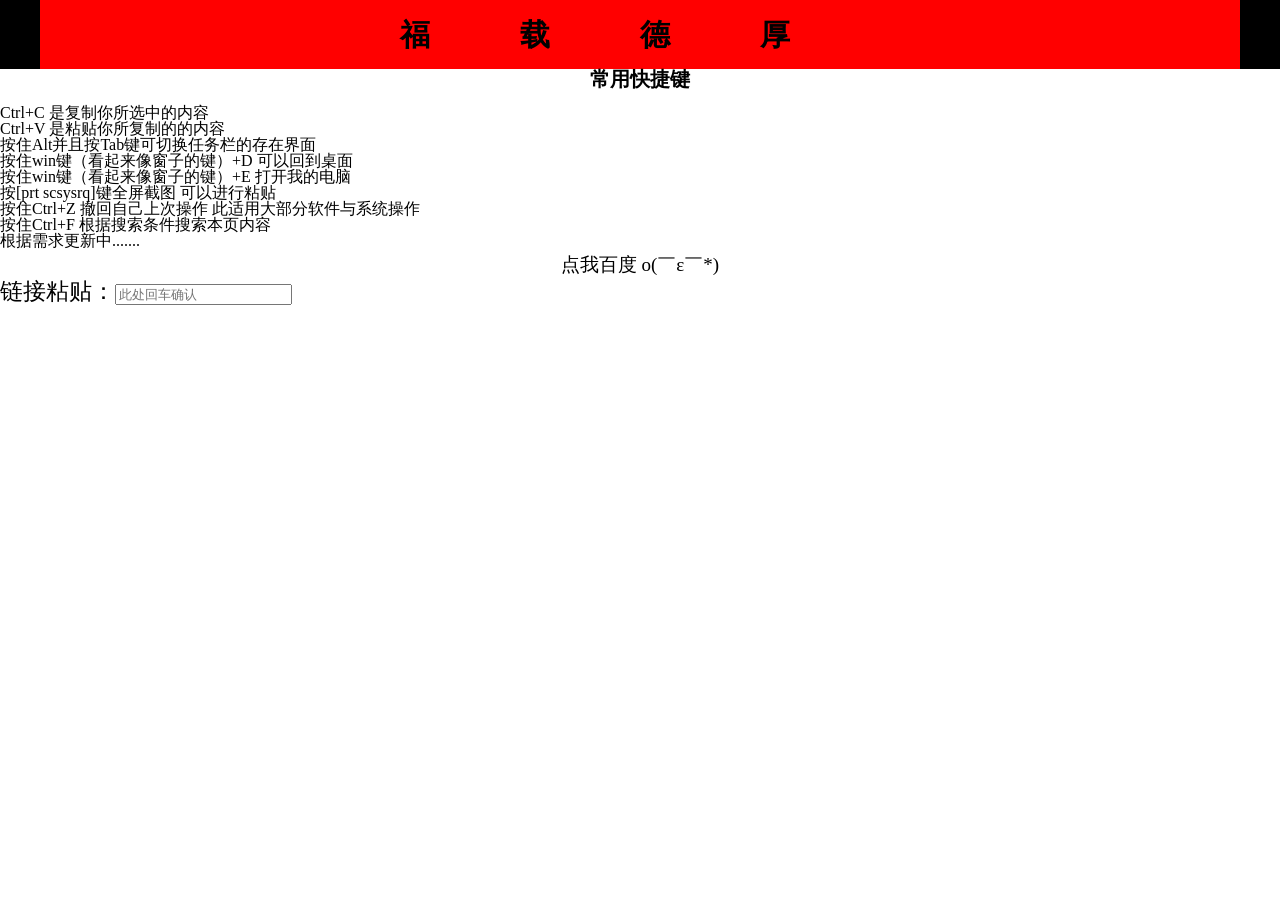
==== commit 3d30759e: "Update index.html" ====
--- a/index.html
+++ b/index.html
@@ -1,3079 +1,84 @@
+<!DOCTYPE html>
+<html>
+<head>
+    <meta charset="utf-8">
+    <title>Insist</title>
+    <link rel="stylesheet" href="./css/reset.css">
+    <link rel="stylesheet" href="./css/common.css">
+    <link rel="shortcut icon" href="./css/zhuye.png">
+    <style>
+        .tit{
+            color: black;
+            font-weight: bold;
+            font-size: 20px;
+            text-align: center;
+        }
+        body{
+            background: url("https://timgsa.baidu.com/timg?image&quality=80&size=b9999_10000&sec=1582218393756&di=f4551acb596ca99487aa2acff73ff493&imgtype=0&src=http%3A%2F%2Fyouimg1.c-ctrip.com%2Ftarget%2Ffd%2Ftg%2Fg2%2FM0B%2FFE%2FE1%2FCghzf1TauI-AaYESAAYQp2cWamc522.jpg") no-repeat;
+        }
+        a:hover{
+            color: #3255ff;
+            font-weight: bold;
+        }
+        a:active{
+            color: black;
+            font-size: 19px;
+            font-weight: normal;
+        }
+        form{
+            font-size: 23px;
+            font-weight: 300;
+        }
+        .txt{
+            text-align: center;
+            font-size: 19px;
+            font-weight: 500;
+        }
+    </style>
+</head>
 
-<!DOCTYPE html><!--STATUS OK--><html><head><meta http-equiv="Content-Type" content="text/html;charset=utf-8"><meta http-equiv="X-UA-Compatible" content="IE=edge,chrome=1"><meta content="always" name="referrer"><meta name="theme-color" content="#ffffff"><meta name="description" content="全球领先的中文搜索引擎、致力于让网民更便捷地获取信息，找到所求。百度超过千亿的中文网页数据库，可以瞬间找到相关的搜索结果。"><link rel="shortcut icon" href="https://www.baidu.com/favicon.ico" type="image/x-icon" /><link rel="search" type="application/opensearchdescription+xml" href="/content-search.xml" title="百度搜索" /><link rel="stylesheet" data-for="result" href="https://pss.bdstatic.com/r/www/static/font/cosmic/pc/cos-icon_8bae49a.css"/><link rel="icon" sizes="any" mask href="https://www.baidu.com/favicon.ico"><link rel="dns-prefetch" href="//dss0.bdstatic.com"/><link rel="dns-prefetch" href="//dss1.bdstatic.com"/><link rel="dns-prefetch" href="//ss1.bdstatic.com"/><link rel="dns-prefetch" href="//sp0.baidu.com"/><link rel="dns-prefetch" href="//sp1.baidu.com"/><link rel="dns-prefetch" href="//sp2.baidu.com"/><link rel="dns-prefetch" href="//pss.bdstatic.com"/><link rel="apple-touch-icon-precomposed" href="https://psstatic.cdn.bcebos.com/video/wiseindex/aa6eef91f8b5b1a33b454c401_1660835115000.png"><title>百度一下，你就知道</title><style index="newi" type="text/css">#form .bdsug{top:39px}.bdsug{display:none;position:absolute;width:535px;background:#fff;border:1px solid #ccc!important;_overflow:hidden;box-shadow:1px 1px 3px #ededed;-webkit-box-shadow:1px 1px 3px #ededed;-moz-box-shadow:1px 1px 3px #ededed;-o-box-shadow:1px 1px 3px #ededed}.bdsug li{width:519px;color:#000;font:14px arial;line-height:25px;padding:0 8px;position:relative;cursor:default}.bdsug li.bdsug-s{background:#f0f0f0}.bdsug-store span,.bdsug-store b{color:#7A77C8}.bdsug-store-del{font-size:12px;color:#666;text-decoration:underline;position:absolute;right:8px;top:0;cursor:pointer;display:none}.bdsug-s .bdsug-store-del{display:inline-block}.bdsug-ala{display:inline-block;border-bottom:1px solid #e6e6e6}.bdsug-ala h3{line-height:14px;background:url(//www.baidu.com/img/sug_bd.png?v=09816787.png) no-repeat left center;margin:6px 0 4px;font-size:12px;font-weight:400;color:#7B7B7B;padding-left:20px}.bdsug-ala p{font-size:14px;font-weight:700;padding-left:20px}#m .bdsug .bdsug-direct p{color:#00c;font-weight:700;line-height:34px;padding:0 8px;margin-top:0;cursor:pointer;white-space:nowrap;overflow:hidden}#m .bdsug .bdsug-direct p img{width:16px;height:16px;margin:7px 6px 9px 0;vertical-align:middle}#m .bdsug .bdsug-direct p span{margin-left:8px}#form .bdsug .bdsug-direct{width:auto;padding:0;border-bottom:1px solid #f1f1f1}#form .bdsug .bdsug-direct p i{font-size:12px;line-height:100%;font-style:normal;font-weight:400;color:#fff;background-color:#2b99ff;display:inline;text-align:center;padding:1px 5px;*padding:2px 5px 0;margin-left:8px;overflow:hidden}.bdsug .bdsug-pcDirect{color:#000;font-size:14px;line-height:30px;height:30px;background-color:#f8f8f8}.bdsug .bdsug-pc-direct-tip{position:absolute;right:15px;top:8px;width:55px;height:15px;display:block;background:url(https://pss.bdstatic.com/r/www/cache/static/protocol/https/global/img/pc_direct_42d6311.png) no-repeat 0 0}.bdsug li.bdsug-pcDirect-s{background-color:#f0f0f0}.bdsug .bdsug-pcDirect-is{color:#000;font-size:14px;line-height:22px;background-color:#f5f5f5}.bdsug .bdsug-pc-direct-tip-is{position:absolute;right:15px;top:3px;width:55px;height:15px;display:block;background:url(https://pss.bdstatic.com/r/www/cache/static/protocol/https/global/img/pc_direct_42d6311.png) no-repeat 0 0}.bdsug li.bdsug-pcDirect-is-s{background-color:#f0f0f0}.bdsug .bdsug-pcDirect-s .bdsug-pc-direct-tip,.bdsug .bdsug-pcDirect-is-s .bdsug-pc-direct-tip-is{background-position:0 -15px}.bdsug .bdsug-newicon{color:#929292;opacity:.7;font-size:12px;display:inline-block;line-height:22px;letter-spacing:2px}.bdsug .bdsug-s .bdsug-newicon{opacity:1}.bdsug .bdsug-newicon i{letter-spacing:0;font-style:normal}.bdsug .bdsug-feedback-wrap{display:none}.toggle-underline{text-decoration:none}.toggle-underline:hover{text-decoration:underline}.bdpfmenu,.usermenu{border:1px solid #d1d1d1;position:absolute;width:105px;top:36px;z-index:302;box-shadow:1px 1px 5px #d1d1d1;-webkit-box-shadow:1px 1px 5px #d1d1d1;-moz-box-shadow:1px 1px 5px #d1d1d1;-o-box-shadow:1px 1px 5px #d1d1d1}.bdpfmenu{font-size:12px;background-color:#fff}.bdpfmenu a,.usermenu a{display:block;text-align:left;margin:0!important;padding:0 9px;line-height:26px;text-decoration:none}.briiconsbg{background-repeat:no-repeat;background-size:300px 18px;background-image:url(https://pss.bdstatic.com/r/www/cache/static/protocol/https/home/img/icons_0c37e9b.png);background-image:url(https://pss.bdstatic.com/r/www/cache/static/protocol/https/home/img/icons_809ae65.gif)\9}.bdpfmenu a:link,.bdpfmenu a:visited,#u .usermenu a:link,#u .usermenu a:visited{background:#fff;color:#333}.bdpfmenu a:hover,.bdpfmenu a:active,#u .usermenu a:hover,#u .usermenu a:active{background:#38f;text-decoration:none;color:#fff}.bdpfmenu{width:70px}#wrapper .bdnuarrow{width:0;height:0;font-size:0;line-height:0;display:block;position:absolute;top:-10px;left:50%;margin-left:-5px}#wrapper .bdnuarrow em,#wrapper .bdnuarrow i{width:0;height:0;font-size:0;line-height:0;display:block;position:absolute;border:5px solid transparent;border-style:dashed dashed solid}#wrapper .bdnuarrow em{border-bottom-color:#d8d8d8;top:-1px}#wrapper .bdnuarrow i{border-bottom-color:#fff;top:0}#gxszHead .prefpanelclose{cursor:pointer;width:16px;height:16px;float:right;margin-top:7px;background-position:-248px 0}#gxszHead .prefpanelclose:hover{background-position:-264px 0}.s_ipt::-webkit-input-placeholder{padding-left:3px;color:#aaa;font-size:13px}.s_ipt::-moz-placeholder{padding-left:3px;color:#aaa;font-size:13px}.s_ipt:-ms-input-placeholder{padding-left:3px;color:#aaa;font-size:13px}.s_ipt::placeholder{padding-left:3px;color:#aaa;font-size:13px}.kw-placeholder{position:absolute;top:0;left:0;color:#aaa;font-size:13px;height:40px;line-height:40px;padding-left:10px;max-width:360px;z-index:99;pointer-events:none}.kw-placeholder.kw-placehlder-high{height:40px;line-height:40px}.kw-placeholder.placeholders-hidden{visibility:hidden}#head_wrapper #form .bdsug-new{width:544px;top:35px;border-radius:0 0 10px 10px;border:2px solid #4E6EF2!important;border-top:0!important;box-shadow:none;font-family:Arial,sans-serif;z-index:1}#main-wrapper .bdsug-new{border-radius:12px;position:relative;padding:10px;box-sizing:border-box;border:1px solid #dbdce0!important;box-shadow:0 2px 12px 0 rgba(51,91,255,.08);font-family:Arial,sans-serif;z-index:1;opacity:0;transform:translateY(-9px);transition:transform 160ms ease,opacity 160ms ease}.new_input_superman #main-wrapper .bdsug-new{width:100%}#main-wrapper .bdsug-new .bdsug-feedback-wrap{margin-top:0;height:unset;line-height:16px;margin-bottom:4px;margin-top:8px}#main-wrapper .bdsug-new .bdsug-feedback-wrap span{color:#626675;font-size:14px;margin-right:6px}#main-wrapper .bdsug-new .bdsug-feedback-wrap span:hover{color:#335BFF}#main-wrapper .bdsug-new ul{margin:unset;padding:unset;border-top:unset;background:unset}#main-wrapper .bdsug-new ul li{line-height:34px;font-size:16px;margin-left:0;margin-right:0;padding-left:5px;padding-right:0;width:100%;border-radius:9px;box-sizing:border-box;color:#9195A3}#main-wrapper .bdsug-new ul li .bdsug-store-del{font-size:14px;color:#626675;text-decoration:none;font-weight:400}#main-wrapper .bdsug-new ul li .bdsug-store-del:hover{color:#335BFF}#main-wrapper .bdsug-new ul span{color:#333}#main-wrapper .bdsug-new ul li b{font-weight:400;color:#333;margin-left:3px}#main-wrapper .bdsug-new ul li b.total-b{margin-left:0}#main-wrapper .bdsug-new ul li:hover{cursor:pointer;font-weight:500}#main-wrapper .bdsug-new ul li:hover b,#main-wrapper .bdsug-new ul li:hover span:not(.sug-tag-text){color:#335BFF;font-weight:500}#main-wrapper .bdsug-new ul .bdsug-s,#main-wrapper .bdsug-new ul .bdsug-s b,#main-wrapper .bdsug-new ul .bdsug-s span:not(.sug-tag-text){color:#335BFF;background-color:#F5F6F9!important;font-weight:500}#main-wrapper .bdsug-new .bdsug-feedback-tool-zone{line-height:16px!important;height:unset!important;padding-bottom:4px!important;margin-top:9px!important}#main-wrapper .bdsug-new .bdsug-feedback-tool-zone span{margin-right:15px!important;color:#626675!important}#main-wrapper .bdsug-new .bdsug-feedback-tool-zone a{color:#626675!important}#main-wrapper .bdsug-new .bdsug-feedback-tool-zone span:hover,#main-wrapper .bdsug-new .bdsug-feedback-tool-zone a:hover{color:#335BFF!important}#main-wrapper .bdsug-new .bdsug-feedback-tool-zone>:last-child{margin-right:6px!important}#main-wrapper .bdsug-new ul li .direct-sug-wrap .right-btn{margin-top:7px}#main-wrapper .bdsug-new.enter{opacity:1;transform:translateY(9px)}#main-wrapper .bdsug-new.exit{opacity:0;transform:translateY(9px)}#head_wrapper.sam_head_wrapper2 #form .bdsug-new{width:545px;z-index:1;border:1px solid #4E6EF2!important;border-top:0!important}#head_wrapper #form .bdsug-new ul{margin:7px 14px 0;padding:8px 0 7px;background:0 0;border-top:2px solid #f5f5f6}#head_wrapper #form .bdsug-new ul li{position:relative;width:auto;padding-left:14px;margin-left:-14px;margin-right:-14px;color:#626675;line-height:28px;background:0 0;font-family:Arial,sans-serif}#head_wrapper #form .bdsug-new ul li .sug-search-icon,#head_wrapper #form .bdsug-new ul li .sug-history-icon{margin-right:4px;color:#222}#head_wrapper #form .bdsug-new ul li span{color:#626675}#head_wrapper #form .bdsug-new ul li b{font-weight:400;color:#222}#head_wrapper #form .bdsug-new .bdsug-store-del{font-size:13px;text-decoration:none;color:#9195A3;right:16px}#head_wrapper #form .bdsug-new .bdsug-store-del:hover{color:#315EFB;cursor:pointer}#head_wrapper #form .bdsug-new ul li:hover,#head_wrapper #form .bdsug-new ul li:hover span,#head_wrapper #form .bdsug-new ul li:hover b{cursor:pointer}.wrapper_new #form .bdsug-new .bdsug-s{background-color:#F5F5F6!important}.wrapper_new #form .sam_search .bdsug-new .bdsug-s{background-color:#F1F3FD!important}#head_wrapper #form .sam_search .bdsug-new .bdsug-s{background-color:#F1F3FD!important}#head .s-down #form .bdsug-new{top:32px}.s-skin-hasbg #head_wrapper #form .bdsug-new{border-color:#4569ff!important;border-top:0!important}.s-skin-hasbg #head_wrapper.s-down #form .bdsug-new{border-color:#4e6ef2!important;border-top:0!important}.s-skin-hasbg #head_wrapper.s-down #form.sam_search .bdsug-new{border-color:rgba(0,0,0,.05)!important;border-top:1px solid rgba(0,0,0,.05)!important;top:54px!important}#head_wrapper #form .bdsug-new .bdsug-s,#head_wrapper #form .bdsug-new .bdsug-s span,#head_wrapper #form .bdsug-new .bdsug-s b{color:#315EFB}#head_wrapper #form .bdsug-new>div span:hover,#head_wrapper #form .bdsug-new>div a:hover{color:#315EFB!important}#head_wrapper #form #kw.new-ipt-focus{border-color:#4e6ef2}#head_wrapper #form .bdsug-new ul li,.new_input_superman #main-wrapper .bdsug-new ul li{}#head_wrapper #form .bdsug-new ul li .sug-hot-orange,.new_input_superman #main-wrapper .bdsug-new ul li .sug-hot-orange,#head_wrapper #form .bdsug-new ul li .sug-hot-grey,.new_input_superman #main-wrapper .bdsug-new ul li .sug-hot-grey,#head_wrapper #form .bdsug-new ul li .sug-hot-blue,.new_input_superman #main-wrapper .bdsug-new ul li .sug-hot-blue{display:inline-block;width:12px;height:12px;font-size:12px;line-height:12px;padding:2px;text-align:center;font-weight:500;margin-left:6px;vertical-align:text-bottom}#head_wrapper #form .bdsug-new ul li .sug-hot-orange,.new_input_superman #main-wrapper .bdsug-new ul li .sug-hot-orange{display:inline-block;color:#fff;background:#F60;border-radius:4px}#head_wrapper #form .bdsug-new ul li .sug-new-tag,.new_input_superman #main-wrapper .bdsug-new ul li .sug-new-tag{text-align:center;margin-left:6px;box-sizing:border-box;font-size:12px;line-height:14px;padding:1px 4px;font-weight:500}#head_wrapper #form .bdsug-new ul li .sug-new-tag-grey,.new_input_superman #main-wrapper .bdsug-new ul li .sug-new-tag-grey{color:#858585;border:1px solid rgba(133,133,133,.5);border-radius:4px}#head_wrapper #form .bdsug-new ul li .sug-new-tag-blue,.new_input_superman #main-wrapper .bdsug-new ul li .sug-new-tag-blue{color:#36F;border:1px solid rgba(51,102,255,.4);border-radius:4px}#head_wrapper #form .bdsug-new ul li .sug-new-tag-orange,.new_input_superman #main-wrapper .bdsug-new ul li .sug-new-tag-orange{color:#F33;border:1px solid rgba(255,51,51,.4);border-radius:4px}#head_wrapper #form .bdsug-new ul li .sug-tag-text,.new_input_superman #main-wrapper .bdsug-new ul li .sug-tag-text{position:sticky;right:-4px;margin-top:-2.5px;display:inline-block;box-sizing:border-box;margin-left:6px;padding:1px;font-size:12px;line-height:12px;font-weight:500;text-align:center;border-radius:4px;vertical-align:middle;border-width:1px;border-style:solid}#head_wrapper #form .bdsug-new ul li .sug-tag-img,.new_input_superman #main-wrapper .bdsug-new ul li .sug-tag-img{height:18px;max-width:80px;vertical-align:middle;margin-left:6px}#head_wrapper .bdsug-new ul li .direct-sug-wrap{display:block;height:40px;padding:7px 0;color:#222}#head_wrapper .bdsug-new ul li .direct-sug-wrap:visited{color:#222}#head_wrapper .bdsug-new ul li .direct-sug-wrap .left-img-wrap{position:relative}#head_wrapper .bdsug-new ul li .direct-sug-wrap .left-img-wrap::before{content:"";width:38px;height:38px;position:absolute;top:0;right:0;left:0;bottom:0;border:1px solid rgba(0,0,0,.06);border-radius:9px}#head_wrapper .bdsug-new ul li .direct-sug-wrap .left-img{box-sizing:border-box;float:left;width:40px;height:40px;border:1px solid rgba(0,0,0,.06);border-radius:9px;margin-right:6px}#head_wrapper .bdsug-new ul li .direct-sug-wrap .content{float:left}#head_wrapper .bdsug-new ul li .direct-sug-wrap .header{margin-bottom:6px;line-height:18px;height:18px;vertical-align:middle}#head_wrapper .bdsug-new ul li .direct-sug-wrap .name{float:left;font-size:16px;color:#222;font-weight:500}#head_wrapper .bdsug-new ul li .direct-sug-wrap .tag-img{width:18px;margin-left:4px}#head_wrapper .bdsug-new ul li .direct-sug-wrap .more{line-height:14px;width:240px}#head_wrapper .bdsug-new ul li .direct-sug-wrap .brief,#head_wrapper .bdsug-new ul li .direct-sug-wrap .info{font-size:14px;color:#222;font-weight:400}#head_wrapper .bdsug-new ul li .direct-sug-wrap .brief{margin-right:6px}#head_wrapper .bdsug-new ul li .direct-sug-wrap .right-btn{float:right;margin-top:5px;margin-right:6px;width:60px;height:24px;text-align:center;font-size:14px;color:#36F;line-height:24px;background-image:linear-gradient(111deg,#e8f7ff 0,#edf0ff 100%);border-radius:12px}#head_wrapper .bdsug-new ul li .direct-sug-wrap .right-btn:hover{background:#315efb;color:#fff}#head_wrapper #form .bdsug-new ul li:hover .direct-sug-wrap .name{color:#315EFB}#head_wrapper #form .bdsug-new ul li:hover .direct-sug-wrap .brief{color:#222}#head_wrapper.s-down #form .sam-bdsug.bdsug-new{top:52px}#head_wrapper #form .sam-bdsug.bdsug-new{width:100%;box-shadow:0 4px 4px 0 rgba(0,0,0,.1);border:1px solid rgba(0,0,0,.05)!important;border-radius:12px;top:56px}#head_wrapper #form .sam-bdsug.bdsug-new ul{border:0;padding:0 0 7px}#head_wrapper #form .sam-bdsug.bdsug-new ul li{line-height:32px}#head_wrapper #form .sam-bdsug.bdsug-new ul .bdsug-s{background-color:#F1F3FD!important}#head_wrapper #form .sam-bdsug.bdsug-new .bdsug-store-del{right:15px}.sam_search .sam_search_rec,.sam_search .sam_search_soutu{z-index:1;display:none;position:absolute;top:50%;margin-top:-12px;font-size:24px;color:#4E6EF2;height:24px;line-height:24px;width:24px;cursor:pointer;-webkit-transform:translate3d(0,0,0);transform:translate3d(0,0,0);transition:transform .3s ease}.sam_search .sam_search_rec{right:54px}.sam_search .sam_search_soutu{right:14px}.sam_search .sam_search_rec:hover,.sam_search .sam_search_soutu:hover{color:#1D4FFF!important;transform:scale(1.08,1.08)}.sam_search .sam_search_rec_hover,.sam_search .sam_search_soutu_hover{background:#626675;border-radius:8px;height:32px;width:76px;text-align:center;line-height:32px;font-size:13px;color:#FFF;position:absolute;z-index:2;top:50px}.sam_search .sam_search_rec_hover:before,.sam_search .sam_search_soutu_hover:before{content:'';border:4px solid transparent;border-bottom:4px solid #626675;position:absolute;left:50%;top:-8px;margin-left:-4px}.sam_search .sam_search_rec_hover{right:29px}.sam_search .sam_search_soutu_hover{display:none;right:-12px}</style><style type="text/css" index="head">blockquote,body,button,dd,dl,dt,fieldset,form,h1,h2,h3,h4,h5,h6,hr,input,legend,li,ol,p,pre,td,textarea,th,ul{margin:0;padding:0}
-html{color:#000;overflow-y:scroll;overflow:-moz-scrollbars}
-body,button,input,select,textarea{font-size:12px;font-family:Arial,sans-serif}
-h1,h2,h3,h4,h5,h6{font-size:100%}
-em{font-style:normal}
-small{font-size:12px}
-ol,ul{list-style:none}
-a{text-decoration:none}
-a:hover{text-decoration:underline}
-legend{color:#000}
-fieldset,img{border:0}
-button,input,select,textarea{font-size:100%}
-table{border-collapse:collapse;border-spacing:0}
-img{-ms-interpolation-mode:bicubic}
-textarea{resize:vertical}
-.left{float:left}
-.right{float:right}
-.overflow{overflow:hidden}
-.hide{display:none}
-.block{display:block}
-.inline{display:inline}
-.error{color:red;font-size:12px}
-button,label{cursor:pointer}
-.clearfix:after{content:'\20';display:block;height:0;clear:both}
-.clearfix{zoom:1}
-.clear{clear:both;height:0;line-height:0;font-size:0;visibility:hidden;overflow:hidden}
-.wordwrap{word-break:break-all;word-wrap:break-word}
-.s-yahei{font-family:arial,'Microsoft Yahei','微软雅黑'}
-pre.wordwrap{white-space:pre-wrap}
-body{text-align:center;background:#fff;width:100%}
-body,form{position:relative;z-index:0}
-td{text-align:left}
-img{border:0}
-#s_wrap{position:relative;z-index:0;min-width:1000px}
-#wrapper{height:100%}
-#head .s-ps-islite{_padding-bottom:370px}
-#head_wrapper.s-ps-islite{padding-bottom:370px}
-.new_input_superman .s-upgrade-down .s_form_login.s_form{min-width:1250px;transform:translateX(-132px)}
-.new_input_superman .s-upgrade-down .s_form_login.s_form .s_form_wrapper{display:flex;margin:0 auto}
-.new_input_superman .s-upgrade-down .s_form_login.s_form .s_form_wrapper #result_logo{margin-top:2px;margin-right:16px}
-.new_input_superman .s-upgrade-down .s_form_login.s_form .s_form_wrapper #main-wrapper{animation:moveMargin 160ms ease forwards}
-@keyframes moveMargin{
-from{transform:translateX(120px)}
-to{transform:translateX(0)}
-}
-#head_wrapper.s-ps-islite #s_lm_wrap{bottom:298px;background:0 0!important;filter:none!important}
-#head_wrapper.s-ps-islite .s_form{position:relative;z-index:1}
-#head_wrapper.s-ps-islite .fm{position:absolute;bottom:0}
-#head_wrapper.s-ps-islite .s-p-top{position:absolute;bottom:40px;width:100%;height:181px}
-#head_wrapper.s-ps-islite #s_lg_img,#head_wrapper.s-ps-islite #s_lg_img_aging,#head_wrapper.s-ps-islite #s_lg_img_new{position:static;margin:33px auto 0 auto}
-.s_lm_hide{display:none!important}
-#head_wrapper.s-down #s_lm_wrap{display:none}
-.s-lite-version #m{padding-top:125px}
-#s_lg_img,#s_lg_img_aging,#s_lg_img_new{position:absolute;bottom:10px;left:50%;margin-left:-135px}
-#form{z-index:1}
-.new_input_superman .virtual-form{display:none}
-#s_lm_wrap{position:absolute;margin-left:-447px;bottom:0;left:50%;z-index:0;height:30px;width:895px;line-height:30px;text-align:center}
-.s-skin-hasbg #s_lm_wrap{background:0 0;background-image:-webkit-gradient(linear,left top,left bottom,from(rgba(0,0,0,.3)),to(rgba(0,0,0,.3)));background-image:-moz-linear-gradient(rgba(0,0,0,.3) 0,rgba(0,0,0,.3) 100%);background-image:-ms-linear-gradient(rgba(0,0,0,.3) 0,rgba(0,0,0,.3) 100%);background-image:-o-linear-gradient(rgba(0,0,0,.3) 0,rgba(0,0,0,.3) 100%);background-image:linear-gradient(rgba(0,0,0,.3) 0,rgba(0,0,0,.3) 100%);filter:progid:DXImageTransform.Microsoft.gradient(startColorstr=#66000000, endColorstr=#66000000)}
-#s_lm_wrap.s-down{display:none}
-#lm{color:#666;height:15px;line-height:16px;padding:7px 0}
-#lm a{text-decoration:underline;color:#666}
-#nv{margin:0 0 5px;_margin-bottom:4px;padding:2px 0 0;text-align:left;text-indent:50px}
-#nv a,#nv b{margin-left:19px}
-#lk,#nv a,#nv b,.btn{font-size:14px}
-.s-down .s_form{padding-left:0;margin-top:0;min-height:0}
-.s_form .tools{position:absolute;right:-55px}
-.s_form_wrapper{height:100%}
-#head_wrapper.s-down #mCon span{color:#000}
-#lk{margin:33px 0}
-#lk span{font:14px "\5b8b\4f53"}
-#lh{margin:16px 0 5px;word-spacing:3px}
-#mCon{height:15px;line-height:15px;width:28px;padding:10px 8px 0 0;cursor:pointer;background:url('https://pss.bdstatic.com/static/superman/img/spis7-d578e7ff4b.png') no-repeat -684px -605px}
-#mCon span{color:#333;cursor:default;display:block}
-#mCon .hw{text-decoration:underline;cursor:pointer}
-#mMenu{width:56px;border:1px solid #9b9b9b;list-style:none;position:absolute;right:-9px;top:30px;display:none;background:#fff;box-shadow:1px 1px 2px #ccc;-moz-box-shadow:1px 1px 2px #ccc;-webkit-box-shadow:1px 1px 2px #ccc;filter:progid:DXImageTransform.Microsoft.Shadow(Strength=2, Direction=135, Color="#cccccc")\9}
-#mMenu a,#mMenu a:visited{color:#00c;width:100%;height:100%;display:block;line-height:22px;text-indent:6px;text-decoration:none;filter:none\9}
-#mMenu a:hover{background:#ebebeb}
-#mMenu .ln{height:1px;background:#ebebeb;overflow:hidden;font-size:1px;line-height:1px;margin-top:-1px}
-#cp,#cp a{color:#77c}
-#tb_mr{color:#00c;cursor:pointer;position:relative;z-index:200}
-#tb_mr b{font-weight:400}
-#nv a,#tb_mr b{text-decoration:underline}
-#nv a{color:#00c}
-#hwr_div,#loading{z-index:3000}
-.bd_bear_home{display:none}
-#mHolder{display:none}
-#mHolder .c-icon{right:0;top:0;position:absolute;float:right;width:15px;height:15px}
-.main{display:none}
-#s_feed{display:none}
-.s-ps-sug{border:1px solid #ccc!important;box-shadow:1px 1px 3px #ededed;-webkit-box-shadow:1px 1px 3px #ededed;-moz-box-shadow:1px 1px 3px #ededed;-o-box-shadow:1px 1px 3px #ededed;position:absolute;top:32px;left:0}
-.s-ps-sug table{width:100%;background:#fff;cursor:default}
-.s-ps-sug td{color:#000;font:14px arial;height:25px;line-height:25px;padding:0 8px}
-.s-ps-sug td b{color:#000}
-.s-ps-sug .mo{background:#ebebeb;cursor:pointer}
-.s-ps-sug .ml{background:#fff}
-.s-ps-sug td.sug_storage{color:#7a77c8}
-.s-ps-sug td.sug_storage b{color:#7a77c8}
-.s-ps-sug .sug_del{font-size:12px;color:#666;text-decoration:underline;float:right;cursor:pointer;display:none}
-.s-ps-sug .sug_del{font-size:12px;color:#666;text-decoration:underline;float:right;cursor:pointer;display:none}
-.s-ps-sug .mo .sug_del{display:block}
-.s-ps-sug .sug_ala{border-bottom:1px solid #e6e6e6}
-.s-ps-sug td h3{line-height:14px;margin:6px 0 4px 0;font-size:12px;font-weight:400;color:#7b7b7b;padding-left:20px;background:url(img/sug_bd.png) no-repeat left center}
-.s-ps-sug td p{font-size:14px;font-weight:700;padding-left:20px}
-.s-ps-sug td p span{font-size:12px;font-weight:400;color:#7b7b7b}
-#s_user_center{font-weight:400;background-position:right -223px\9}
-#s_user_center_menu{right:131px}
-.s-ps-islite #nv{padding-top:22px;line-height:16px;height:16px;margin-bottom:13px}
-#form .bdsug .bdsug-direct{width:auto;padding:0;border-bottom:1px solid #f1f1f1}
-#head_wrapper .bdsug .bdsug-direct p{color:#00c;font-weight:700;line-height:34px;padding:0 8px;margin-top:0;cursor:pointer;white-space:nowrap;overflow:hidden}
-#head_wrapper .bdsug .bdsug-direct p img{width:16px;height:16px;margin:7px 6px 9px 0;vertical-align:middle}
-#head_wrapper .bdsug .bdsug-direct p span{margin-left:8px}
-#head_wrapper .bdsug .bdsug-direct p i{font-size:12px;line-height:100%;font-style:normal;font-weight:400;color:#fff;background-color:#2b99ff;display:inline;text-align:center;padding:1px 5px;*padding:2px 5px 0 5px;margin-left:8px;overflow:hidden}
-#result_logo,#s_tab,#u,#wrapper_wrapper{display:none}
-#prefpanel{background:#fafafa;display:none;opacity:0;position:fixed;_position:absolute;top:-359px;z-index:500;width:100%;min-width:960px;border-bottom:1px solid #ebebeb;*left:0!important;text-align:left}
-#prefpanel form{_width:850px}
-@font-face{font-family:cIconfont;src:url('https://pss.bdstatic.com/static/superman/font/iconfont-cdfecb8456.eot');src:url('https://pss.bdstatic.com/static/superman/font/iconfont-cdfecb8456.eot?#iefix') format('embedded-opentype'),url('https://pss.bdstatic.com/static/superman/font/iconfont-fa013548a9.woff2') format('woff2'),url('https://pss.bdstatic.com/static/superman/font/iconfont-840387fb42.woff') format('woff'),url('https://pss.bdstatic.com/static/superman/font/iconfont-4530e108b6.ttf') format('truetype'),url('https://pss.bdstatic.com/static/superman/font/iconfont-74fcdd51ab.svg#iconfont') format('svg')}
-.ai-wrapper{width:560px;margin-bottom:40px}
-.header-ai-main{display:block;position:relative;margin:0 auto;border-radius:16px;box-sizing:content-box;background:#fff;padding:14px 32px 40px}
-.s-news-no-logged-rank-wrapper{top:40px;margin-top:-4px}
-.s-news-logged-rank-wrapper{top:26px;z-index:9;margin-top:-4px}
-.s-news-logged-rank-wrapper .hot-news-wrapper .s-news-rank-content .title-content .title-content-mark{top:-2px}
-.s-news-rank-wrapper{position:absolute;right:0}
-.c-gap-top-small{margin-top:3px}
-.c-gap-top{margin-top:7px}
-.c-gap-top-large{margin-top:11px}
-.c-gap-top-mini{margin-top:2px}
-.c-gap-top-xsmall{margin-top:4px}
-.c-gap-top-middle{margin-top:10px}
-.c-gap-bottom-small{margin-bottom:3px}
-.c-gap-bottom{margin-bottom:7px}
-.c-gap-bottom-large{margin-bottom:11px}
-.c-gap-bottom-mini{margin-bottom:2px}
-.c-gap-bottom-xsmall{margin-bottom:4px}
-.c-gap-bottom-middle{margin-bottom:10px}
-.c-gap-left{margin-left:12px}
-.c-gap-left-small{margin-left:8px}
-.c-gap-left-xsmall{margin-left:4px}
-.c-gap-left-mini{margin-left:2px}
-.c-gap-left-large{margin-left:16px}
-.c-gap-left-middle{margin-left:10px}
-.c-gap-right{margin-right:12px}
-.c-gap-right-small{margin-right:8px}
-.c-gap-right-xsmall{margin-right:4px}
-.c-gap-right-mini{margin-right:2px}
-.c-gap-right-large{margin-right:16px}
-.c-gap-right-middle{margin-right:10px}
-.c-gap-icon-right-small{margin-right:5px}
-.c-gap-icon-right{margin-right:10px}
-.c-gap-icon-left-small{margin-left:5px}
-.c-gap-icon-left{margin-left:10px}
-.c-row{*zoom:1}
-.c-row:after{display:block;height:0;content:"";clear:both;visibility:hidden}
-.c-span1{width:32px}
-.c-span2{width:80px}
-.c-span3{width:128px}
-.c-span4{width:176px}
-.c-span5{width:224px}
-.c-span6{width:272px}
-.c-span7{width:320px}
-.c-span8{width:368px}
-.c-span9{width:416px}
-.c-span10{width:464px}
-.c-span11{width:512px}
-.c-span12{width:560px}
-.c-span10,.c-span11,.c-span12,.c-span2,.c-span3,.c-span4,.c-span5,.c-span6,.c-span7,.c-span8,.c-span9{float:left;_display:inline;margin-right:16px;list-style:none}
-.c-span-last{margin-right:0}
-.c-span-last-s{margin-right:0}
-.c-feed-box .c-span1{width:43px}
-.c-feed-box .c-span2{width:90px}
-.c-feed-box .c-span3{width:137px}
-.c-feed-box .c-span4{width:184px}
-.c-feed-box .c-span5{width:231px}
-.c-feed-box .c-span6{width:278px}
-.c-feed-box .c-span7{width:325px}
-.c-feed-box .c-span8{width:372px}
-.c-feed-box .c-span9{width:419px}
-.c-feed-box .c-span10{width:466px}
-.c-feed-box .c-span11{width:513px}
-.c-feed-box .c-span12{width:560px}
-.c-feed-box .c-span10,.c-feed-box .c-span11,.c-feed-box .c-span12,.c-feed-box .c-span2,.c-feed-box .c-span3,.c-feed-box .c-span4,.c-feed-box .c-span5,.c-feed-box .c-span6,.c-feed-box .c-span7,.c-feed-box .c-span8,.c-feed-box .c-span9{margin-right:4px}
-.c-feed-box .c-span-last{margin-right:0}
-.c-index{display:inline-block;width:14px;padding:1px 0;line-height:100%;text-align:center;color:#fff;background-color:#8eb9f5;font-size:12px}
-.c-index-hot,.c-index-hot1{background-color:#f54545}
-.c-index-hot2{background-color:#ff8547}
-.c-index-hot3{background-color:#ffac38}
-.c-index-single{display:inline-block;background:0 0;color:#9195a3;width:18px;font-size:15px;letter-spacing:-1px}
-.c-index-single-hot,.c-index-single-hot1{color:#fe2d46}
-.c-index-single-hot2{color:#f60}
-.c-index-single-hot3{color:#faa90e}
-.c-font-sigma{font:36px/60px Arial,sans-serif}
-.c-font-large{font:20px/30px Arial,sans-serif}
-.c-font-big{font:20px/30px Arial,sans-serif}
-.c-font-special{font:16px/26px Arial,sans-serif}
-.c-font-medium{font:14px/24px Arial,sans-serif}
-.c-font-middle{font:14px/24px Arial,sans-serif}
-.c-font-normal{font:13px/23px Arial,sans-serif}
-.c-font-small{font:12px/20px Arial,sans-serif}
-.c-font-family{font-family:Arial,sans-serif}
-.c-color-t{color:#222}
-.c-color-text{color:#333}
-.c-color-gray{color:#626675}
-.c-color-gray2{color:#9195a3}
-.c-color-visited{color:#626675}
-.c-color-orange{color:#fa4901}
-.c-color-green{color:#0ebe90}
-.c-color-ad{color:#77a9f9}
-.c-color-red{color:#f63051}
-.c-color-red:visited{color:#f63051}
-.c-color-warn{color:#ff7900}
-.c-color-warn:visited{color:#ff7900}
-.c-color-link{color:#3951b3}
-.c-btn,.c-btn:visited{color:#333!important}
-.c-btn{display:inline-block;overflow:hidden;font-family:inherit;font-weight:400;text-align:center;vertical-align:middle;outline:0;border:0;height:30px;width:80px;line-height:30px;font-size:13px;border-radius:6px;padding:0;background-color:#f5f5f6;*zoom:1;cursor:pointer}
-.c-btn:hover{background-color:#315efb;color:#fff!important}
-a.c-btn{text-decoration:none}
-button.c-btn{*overflow:visible;border:0}
-button.c-btn::-moz-focus-inner{padding:0;border:0}
-.c-btn-disable{color:#c4c7ce!important}
-.c-btn-disable:visited{color:#c4c7ce!important}
-.c-btn-disable:hover{cursor:default;color:#c4c7ce!important;background-color:#f5f5f6}
-.c-btn-mini{height:24px;width:48px;line-height:24px}
-.c-btn-mini .c-icon{margin-top:2px}
-.c-btn-large{height:30px;line-height:30px;font-size:14px}
-button.c-btn-large{height:30px;_line-height:24px}
-.c-btn-large .c-icon{margin-top:7px;_margin-top:6px}
-.c-btn-primary,.c-btn-primary:visited{color:#fff!important}
-.c-btn-primary{background-color:#4e6ef2}
-.c-btn-primary:hover{background-color:#315efb}
-.new_input_superman .c-btn-primary{background-color:#335bff}
-.new_input_superman .c-btn-primary:hover{background-color:#2949cc}
-.c-btn-weak{height:24px;line-height:24px;border-radius:4px;font-size:12px}
-.c-btn-add{width:32px;height:32px;line-height:32px;text-align:center;color:#9195a3!important}
-.c-btn-add:hover{background-color:#4e6ef2;color:#fff!important}
-.c-btn-add .c-icon{float:none}
-.c-btn-add-disable:hover{cursor:default;color:#c4c7ce!important;background-color:#f5f5f6}
-.c-select{position:relative;display:inline-block;width:96px;box-sizing:border-box;-webkit-box-sizing:border-box;-moz-box-sizing:border-box;vertical-align:middle;color:#222;font:13px/23px Arial,sans-serif}
-.c-select-selection{display:block;height:30px;line-height:29px;box-sizing:border-box;-webkit-box-sizing:border-box;-moz-box-sizing:border-box;padding:0 26px 0 10px;background-color:#fff;border-radius:6px;border:1px solid #d7d9e0;outline:0;user-select:none;cursor:pointer;position:relative;overflow:hidden;text-overflow:ellipsis;white-space:nowrap}
-.c-select-arrow,.c-select-arrow-up{position:absolute;top:-1px;right:10px;color:#9195a3;font-size:16px}
-.c-select-dropdown{display:none;position:absolute;padding-top:4px;top:25px;z-index:999;left:0;width:94px;box-sizing:content-box;-webkit-box-sizing:content-box;-moz-box-sizing:content-box;background:#fff;border-radius:0 0 6px 6px;border:1px solid #d7d9e0;border-top:0;zoom:1}
-.c-select-split{border-top:1px solid #f5f5f5;margin:0 5px}
-.c-select-dropdown-list{padding:0;margin:5px 0 0;list-style:none}
-.c-select-dropdown-list.c-select-scroll{max-height:207px;overflow-y:auto;overflow-x:hidden;margin-right:5px;margin-bottom:9px}
-.c-select-dropdown-list.c-select-scroll::-webkit-scrollbar{width:2px}
-.c-select-dropdown-list.c-select-scroll::-webkit-scrollbar-track{width:2px;background:#f5f5f6;border-radius:1px}
-.c-select-dropdown-list.c-select-scroll::-webkit-scrollbar-thumb{width:2px;height:58px;background-color:#4e71f2;border-radius:1px}
-.c-select-dropdown-list.c-select-scroll .c-select-item:last-child{margin:0}
-.c-select-item{margin:0 0 4px;padding:0 10px;clear:both;white-space:nowrap;list-style:none;cursor:pointer;box-sizing:border-box;-webkit-box-sizing:border-box;-moz-box-sizing:border-box}
-.c-select-item:hover{color:#315efb}
-.c-select-item-selected{color:#315efb}
-.c-select-arrow-up{display:none}
-.c-select-visible .c-select-selection{border-radius:6px 6px 0 0}
-.c-select-visible .c-select-dropdown{display:block}
-.c-select-visible .c-select-arrow{display:none}
-.c-select-visible .c-select-arrow-up{display:inline-block}
-.c-img{position:relative;display:block;min-height:1px;border:0;line-height:0;background:#f5f5f6;overflow:hidden}
-.c-img img{width:100%}
-.c-img1{width:32px}
-.c-img2{width:80px}
-.c-img3{width:128px}
-.c-img4{width:176px}
-.c-img6{width:272px}
-.c-img12{width:560px}
-.c-feed-box .c-img1{width:43px}
-.c-feed-box .c-img2{width:90px}
-.c-feed-box .c-img3{width:137px}
-.c-feed-box .c-img4{width:184px}
-.c-feed-box .c-img6{width:278px}
-.c-feed-box .c-img12{width:560px}
-.c-img-l,.c-img-s,.c-img-v,.c-img-w,.c-img-x,.c-img-y,.c-img-z{height:0;overflow:hidden}
-.c-img-s{padding-bottom:100%}
-.c-img-l{padding-bottom:133.33333333%}
-.c-img-w{padding-bottom:56.25%}
-.c-img-x{padding-bottom:75%}
-.c-img-y{padding-bottom:66.66666667%}
-.c-img-v{padding-bottom:116.66666667%}
-.c-img-z{padding-bottom:62.5%}
-.c-img-radius{border-radius:6px}
-.c-img-radius-s{border-radius:2px}
-.c-img-radius-small{border-radius:2px}
-.c-img-radius-large{border-radius:12px}
-.c-img-radius-middle{border-radius:4px}
-.c-img-radius-left{border-top-left-radius:6px;border-bottom-left-radius:6px}
-.c-img-radius-right{border-top-right-radius:6px;border-bottom-right-radius:6px}
-.c-img-radius-left-s{border-top-left-radius:2px;border-bottom-left-radius:2px}
-.c-img-radius-right-s{border-top-right-radius:2px;border-bottom-right-radius:2px}
-.c-img-radius-left-l{border-top-left-radius:12px;border-bottom-left-radius:12px}
-.c-img-radius-right-l{border-top-right-radius:12px;border-bottom-right-radius:12px}
-.c-img-mask{position:absolute;top:0;left:0;z-index:2;width:100%;height:100%;background-image:radial-gradient(circle,rgba(0,0,0,0),rgba(0,0,0,.04));background-image:-ms-radial-gradient(circle,rgba(0,0,0,0),rgba(0,0,0,.04))}
-.c-img-border{content:'';position:absolute;top:0;left:0;bottom:0;right:0;border:1px solid rgba(0,0,0,.05)}
-.c-img-circle{border-radius:100%;overflow:hidden}
-.c-input{display:inline-block;font:13px/23px Arial,sans-serif;color:#333;padding:0 10px;border:1px solid #d7d9e0;border-radius:6px;height:28px;line-height:28px\9;font-size:13px;outline:0;box-sizing:content-box;-webkit-box-sizing:content-box;-moz-box-sizing:content-box;vertical-align:top;overflow:hidden}
-.c-input .c-icon{float:right;margin-top:6px;font-size:16px;color:#9195a3}
-.c-input .c-icon-left{float:left;margin-right:4px}
-.c-input input{float:left;font-size:13px;border:0;outline:0}
-.c-input input::-webkit-input-placeholder{color:#9195a3}
-.c-input input::-ms-input-placeholder{color:#9195a3}
-.c-input input::-moz-placeholder{color:#9195a3}
-.c-input::-webkit-input-placeholder{color:#9195a3}
-.c-input::-ms-input-placeholder{color:#9195a3}
-.c-input::-moz-placeholder{color:#9195a3}
-.c-input{width:394px}
-.c-input input{width:374px}
-.c-input-xmini{width:154px}
-.c-input-xmini input{width:134px}
-.c-input-mini{width:202px}
-.c-input-mini input{width:182px}
-.c-input-small{width:346px}
-.c-input-small input{width:326px}
-.c-input-large{width:442px}
-.c-input-large input{width:422px}
-.c-input-xlarge{width:730px}
-.c-input-xlarge input{width:710px}
-.c-input12{width:538px}
-.c-input12 input{width:518px}
-.c-input20{width:922px}
-.c-input20 input{width:902px}
-.c-checkbox,.c-radio{display:inline-block;position:relative;white-space:nowrap;outline:0;line-height:1;vertical-align:middle;cursor:pointer;width:16px;height:16px}
-.c-checkbox-inner,.c-radio-inner{display:inline-block;position:relative;width:16px;height:16px;line-height:16px;text-align:center;top:0;left:0;background-color:#fff;color:#d7d9e0}
-.c-checkbox-input,.c-radio-input{position:absolute;top:0;bottom:0;left:0;right:0;z-index:1;opacity:0;filter:alpha(opacity=0)\9;user-select:none;margin:0;padding:0;width:100%;height:100%;cursor:pointer;zoom:1}
-.c-checkbox-inner-i,.c-radio-inner-i{display:none;font-size:16px}
-.c-checkbox-inner-bg,.c-radio-inner-bg{font-size:16px;position:absolute;top:0;left:0;z-index:1}
-.c-checkbox-checked .c-checkbox-inner-i,.c-radio-checked .c-radio-inner-i{color:#4e71f2;display:inline-block}
-.c-textarea{font:13px/23px Arial,sans-serif;color:#333;padding:0 10px;border:1px solid #d7d9e0;border-radius:6px;padding:5px 10px;resize:none;outline:0}
-.c-textarea::-webkit-input-placeholder{color:#9195a3}
-.c-textarea::-ms-input-placeholder{color:#9195a3}
-.c-textarea::-moz-placeholder{color:#9195a3}
-.c-icon{font-family:cIconfont!important;font-style:normal;-webkit-font-smoothing:antialiased;-moz-osx-font-smoothing:grayscale}
-.c-line-clamp1{overflow:hidden;text-overflow:ellipsis;white-space:nowrap}
-.c-line-clamp2{display:-webkit-box;overflow:hidden;-webkit-line-clamp:2;-webkit-box-orient:vertical}
-.c-text{display:inline-block;padding:0 2px;text-align:center;vertical-align:middle;font-style:normal;color:#fff;overflow:hidden;line-height:16px;height:16px;font-size:12px;border-radius:4px;font-weight:200}
-a.c-text{text-decoration:none!important}
-.c-text-info{padding-left:0;padding-right:0;font-weight:700;color:#2b99ff;vertical-align:text-bottom}
-.c-text-info span{padding:0 2px;font-weight:400}
-.c-text-important{background-color:#1cb7fd}
-.c-text-public{background-color:#4e6ef2}
-.c-text-warning{background-color:#f60}
-.c-text-prompt{background-color:#ffc20d}
-.c-text-danger{background-color:#f73131}
-.c-text-safe{background-color:#39b362}
-.c-text-mult{padding:0 4px;line-height:18px;height:18px;border-radius:4px;font-weight:400}
-.c-text-blue{background-color:#4e6ef2}
-.c-text-blue-border{border:1px solid #cbd2ff;padding:0 8px;border-radius:4px;font-weight:400;color:#4e6ef2!important}
-.c-text-green{background-color:#39b362}
-.c-text-green-border{border:1px solid #c9e7cd;padding:0 8px;border-radius:4px;font-weight:400;color:#39b362!important}
-.c-text-red{background-color:#f73131}
-.c-text-red-border{border:1px solid #f0c8bd;padding:0 8px;border-radius:4px;font-weight:400;color:#f73131!important}
-.c-text-yellow{background-color:#ffc20d}
-.c-text-yellow-border{border:1px solid #fcedb1;padding:0 8px;border-radius:4px;font-weight:400;color:#ffc20d!important}
-.c-text-orange{background-color:#f60}
-.c-text-orange-border{border:1px solid #f8d2b0;padding:0 8px;border-radius:4px;font-weight:400;color:#f60!important}
-.c-text-pink{background-color:#fc3274}
-.c-text-pink-border{border:1px solid #f6c4d7;padding:0 8px;border-radius:4px;font-weight:400;color:#fc3274!important}
-.c-text-gray{background-color:#626675}
-.c-text-gray-border{border:1px solid #dbdbdb;padding:0 8px;border-radius:4px;font-weight:400;color:#626675!important}
-.c-text-dark-red{background-color:#cc2929}
-.c-text-gray-opacity{background-color:rgba(0,0,0,.3)}
-.c-text-white-border{border:1px solid rgba(255,255,255,.8);padding:0 8px;border-radius:4px;font-weight:400;color:#fff!important}
-.c-text-hot{background-color:#f60}
-.c-text-new{background-color:#ff455b}
-.c-text-fei{background-color:#fc3200}
-.c-text-bao{background-color:#de1544}
-.c-text-rec{background-color:#4dadfe}
-.c-text-business{background-color:#8399f5}
-.c-text-time{background-color:rgba(0,0,0,.3)}
-.c-wrapper{word-wrap:break-word;word-break:break-all;font:14px/24px Arial,sans-serif;color:#222}
-.c-wrapper:after{display:block;height:0;content:"";clear:both;visibility:hidden}
-.c-container{width:560px}
-.c-wrapper-l{width:1088px}
-.c-wrapper-l .c-container-r{width:368px}
-.c-wrapper-s{width:944px}
-.c-wrapper-s .c-container-r{width:272px}
-@media screen and (max-width:1340px){
-.c-wrapper{width:944px}
-.c-wrapper .c-container-r{width:272px}
-}
-.c-wrapper-hot-news-all{width:654px}
-#s_main.c-wrapper-hot-news-all{padding-top:9px}
-@media screen and (max-width:1340px){
-.c-wrapper.c-wrapper-hot-news-all{width:654px}
-}
-.c-dialog-box{display:none;position:absolute;z-index:999;box-shadow:0 2px 10px 0 rgba(0,0,0,.1);-webkit-box-shadow:0 2px 10px 0 rgba(0,0,0,.1);-moz-box-shadow:0 2px 10px 0 rgba(0,0,0,.1);-o-box-shadow:0 2px 10px 0 rgba(0,0,0,.1);border-radius:16px;background:#fff;padding:19px 24px}
-.c-dialog-box .c-dialog-close{position:absolute;cursor:pointer;top:12px;right:12px;height:14px;width:14px;line-height:1;color:#d7d9e0}
-.c-dialog-box .c-dialog-close:hover{color:#315efb}
-.c-floating-box{background:#fff;box-shadow:0 2px 10px 0 rgba(0,0,0,.15);-webkit-box-shadow:0 2px 10px 0 rgba(0,0,0,.15);-moz-box-shadow:0 2px 10px 0 rgba(0,0,0,.15);-o-box-shadow:0 2px 10px 0 rgba(0,0,0,.15);border-radius:12px;*border:1px solid #d7d9e0}
-.c-link{color:#222;text-decoration:none}
-.c-link:visited{color:#626675}
-.c-link:hover{color:#315efb;text-decoration:none}
-.c-capsule-tip{display:inline-block;background:#f63051;border-radius:7px;padding:0 4px;height:13px;font-size:11px;line-height:14px;color:#fff;text-align:center}
-.darkmode.c-container{color:#a8acad}
-.darkmode .c-abstract{color:#a8acad}
-.darkmode .c-link{color:#ffd862}
-.darkmode .c-link:hover{color:#fff762}
-.darkmode .c-link:visited{color:#ea80ff}
-.darkmode .c-btn{background-color:#31313b}
-.darkmode .c-btn,.darkmode .c-btn:visited{color:#a8acad!important}
-.darkmode .c-btn-primary,.darkmode .c-btn-primary:visited{background:#4e6ef2!important;color:#fff!important}
-.darkmode .c-btn-disable{color:#6f7273!important}
-.darkmode .c-btn-disable:visited{color:#6f7273!important}
-.darkmode .c-btn-disable:hover{color:#6f7273!important;background-color:#31313b}
-.darkmode .c-btn-add-disable:hover{color:#6f7273!important;background-color:#31313b}
-.darkmode .c-color-link{color:#ffd862}
-.darkmode .c-color-visited{color:#ea80ff}
-.darkmode .c-color-t{color:#a8acad}
-.darkmode .c-color-text{color:#a8acad}
-.darkmode .c-color-link{color:#a8acad}
-.darkmode .c-color-red{color:#f14d2d}
-.darkmode .c-color-red:visited{color:#f14d2d}
-.darkmode .c-gray{color:#a8acad}
-.darkmode .c-color-gray{color:#a8acad}
-.darkmode .c-color-gray2{color:#a8acad}
-.darkmode .c-text-danger{background-color:#f14d2d}
-.darkmode .c-text-red{background-color:#f14d2d}
-.darkmode .c-text-red-border{color:#f14d2d!important}
-.darkmode .c-text-public{background-color:#6783f4}
-.darkmode .c-text-blue{background-color:#6783f4}
-.darkmode .c-text-blue-border{color:#6783f4!important}
-.darkmode .c-text-gray{background-color:#a5abac}
-.darkmode .c-text-gray-border{color:#a5abac!important}
-.darkmode .c-text-dark-red{background-color:#f74a4a}
-.darkmode .c-text-bao{background-color:#ff2d8b}
-.darkmode .c-capsule-tip{background:#f14d2d}
-.darkmode .c-select{color:#a8acad}
-.darkmode .c-select-arrow-up{color:#a8acad}
-.darkmode .c-select-item:hover{color:#fff762}
-.darkmode .c-select-item-selected{color:#fff762}
-.darkmode .c-tabs-nav{color:#a8acad}</style><style type="text/css" index="common">#head_wrapper{position:relative;height:40%;min-height:314px;max-height:510px;width:1000px;margin:0 auto}
-#head_wrapper.head-board-sample{height:45%;min-height:344px;max-height:510px}
-#head_wrapper.head-board-sample .s_form_wrapper #result_logo{margin-left:-30px}
-@media screen and (max-width:1340px){
-#head_wrapper.head-board-sample .s_form_wrapper a#result_logo{margin-left:-100px}
-}
-#head_wrapper .s-p-top{height:24vh;min-height:185px;max-height:310px;position:relative;z-index:0;text-align:center}
-#head_wrapper #s_lg_img,#head_wrapper #s_lg_img_aging,#head_wrapper #s_lg_img_new{bottom:15px!important}
-#head_wrapper input{outline:0;-webkit-appearance:none}
-#head_wrapper input::-webkit-input-placeholder{font-size:16px;color:#9195a3}
-#head_wrapper .s_btn_wr,#head_wrapper .s_ipt_wr{display:inline-block;*display:inline;zoom:1;background:0 0;vertical-align:top;*vertical-align:middle}
-#head_wrapper .s_ipt_wr{position:relative;width:546px}
-#head_wrapper .s_btn_wr{width:108px;height:44px;position:relative;z-index:2}
-#head_wrapper .s_ipt_wr:hover #kw{border-color:#a7aab5}
-#head_wrapper #kw{width:512px;height:16px;padding:12px 16px;font-size:16px;margin:0;vertical-align:top;outline:0;box-shadow:none;border-radius:10px 0 0 10px;border:2px solid #c4c7ce;background:#fff;color:#222;overflow:hidden;box-sizing:content-box;-webkit-tap-highlight-color:transparent}
-#head_wrapper #kw:focus{border-color:#4e6ef2!important;opacity:1;filter:alpha(opacity=100)\9}
-#head_wrapper .soutu-env-mac .has-voice #kw{width:411px;padding-right:119px}
-#head_wrapper.s-down .soutu-env-mac .has-voice #kw{width:411px;padding-right:119px}
-#head_wrapper .soutu-env-mac #kw,#head_wrapper .soutu-env-nomac #kw{width:443px;padding-right:87px}
-#head_wrapper.s-down .soutu-env-mac #kw,#head_wrapper.s-down .soutu-env-nomac #kw{width:443px;padding-right:87px}
-#head_wrapper .soutu-env-mac .sam_search.has-voice #kw{width:393px;padding-right:139px}
-#head_wrapper.s-down .soutu-env-mac .sam_search.has-voice #kw{width:393px;padding-right:139px}
-#head_wrapper .soutu-env-mac .sam_search #kw,#head_wrapper .soutu-env-nomac .sam_search #kw{width:433px;padding-right:99px}
-#head_wrapper.s-down .soutu-env-mac .sam_search #kw,#head_wrapper.s-down .soutu-env-nomac .sam_search #kw{width:433px;padding-right:99px}
-#head_wrapper .s_form{width:654px;height:100%;margin:0 auto;text-align:left;z-index:100}
-#head_wrapper .s_btn{cursor:pointer;width:108px;height:44px;line-height:45px;line-height:44px\9;padding:0;background:0 0;background-color:#4e6ef2;border-radius:0 10px 10px 0;font-size:17px;color:#fff;box-shadow:none;font-weight:400;border:none;outline:0}
-#head_wrapper .s_btn:hover{background-color:#4662d9}
-#head_wrapper .s_btn:active{background-color:#4662d9}
-#head_wrapper.s-upgrade-down{position:fixed;top:0;left:0;height:50px;min-height:50px;z-index:20;width:100%;padding-top:15px;_margin:0 auto}
-#head_wrapper.s-upgrade-down .s_form .s_form_wrapper #main-wrapper.two-line-sample #main-input-wrapper{height:42px}
-#head_wrapper.s-upgrade-down .s_form .s_form_wrapper #main-wrapper.two-line-sample #main-input-wrapper.wrapper-focus{height:83px}
-#head_wrapper.s-upgrade-down .s_form .s_form_wrapper #main-wrapper.two-line-sample #main-input-wrapper #main-ipt.main-input-blur{line-height:22px;max-width:442px}
-#head_wrapper.s-upgrade-down .s_form .s_form_wrapper #main-wrapper.two-line-sample #main-input-wrapper #main-ipt.main-input-multi-line{line-height:22px}
-#head_wrapper.s-upgrade-down .s_form .s_form_wrapper #main-wrapper.two-line-sample #main-input-wrapper #main-btn{bottom:3px;right:3px}
-#head_wrapper.s-upgrade-down .s_form .s_form_wrapper #result_logo{margin-top:4px}
-#head_wrapper.s-upgrade-down .s_form .s_form_wrapper .s-p-top{display:none}
-#head_wrapper.s-upgrade-down #result_logo{display:inline-block;*display:inline;zoom:1;vertical-align:middle}
-@-webkit-keyframes fadein{
-from{opacity:0}
-to{opacity:1}
-}
-#head_wrapper.s-upgrade-down #result_logo{-webkit-animation:fadein 1s}
-#head_wrapper.s-upgrade-down #result_logo img{width:101px}
-#head_wrapper.s-down{position:fixed;_position:static;top:0;left:0;height:50px;min-height:50px;z-index:20;width:100%;padding-top:15px;_margin:0 auto}
-#head_wrapper.s-down .s_form{width:100%;min-width:1250px;margin:0 auto;height:100%;padding-left:0;margin-top:0;margin-left:-15px;min-height:0}
-#head_wrapper.s-down .s_form .s_form_wrapper{margin:0 auto}
-#head_wrapper.s-down .s-p-top{display:none}
-#head_wrapper.s-down #result_logo,#head_wrapper.s-down .fm{display:inline-block;*display:inline;zoom:1;vertical-align:middle;margin-left:-119px}
-@-webkit-keyframes fadein{
-from{opacity:0}
-to{opacity:1}
-}
-#head_wrapper.s-down #result_logo{-webkit-animation:fadein 1s}
-#head_wrapper.s-down .fm{margin:0 0 0 16px}
-#head_wrapper.s-down #result_logo img{width:101px}
-#head_wrapper.s-down #kw{padding:10px 16px;width:516px}
-#head_wrapper.s-down .s_ipt_wr{width:546px}
-#head_wrapper.s-down .s_btn,#head_wrapper.s-down .s_btn_wr{height:40px}
-#head_wrapper.s-down .s_btn{line-height:41px;line-height:40px\9}
-#head_wrapper.s-down .soutu-env-newindex .sam_search #kw{padding-top:11px;padding-bottom:11px}
-#head_wrapper.s-down .soutu-env-newindex .sam_search .s_btn_wr{height:44px}
-#head_wrapper.s-down .soutu-env-newindex .sam_search .s_btn{height:44px;line-height:44px}
-#head_wrapper.s-down .soutu-env-newindex .sam_search .sam_search_rec_hover{top:52px}
-#head_wrapper .ipt_rec,#head_wrapper .soutu-btn{background:#fff url('https://pss.bdstatic.com/static/superman/img/searchbox/nicon-10750f3f7d.png') no-repeat;width:24px;height:20px}
-@media only screen and (-webkit-min-device-pixel-ratio:2){
-#head_wrapper .ipt_rec,#head_wrapper .soutu-btn{background-image:url('https://pss.bdstatic.com/static/superman/img/searchbox/nicon-2x-6258e1cf13.png');background-size:24px 96px}
-}
-#head_wrapper .soutu-btn{background-position:0 -51px;right:16px;margin-top:-9px}
-#head_wrapper .soutu-btn:hover{background-position:0 -75px}
-#head_wrapper .ipt_rec{background-position:0 -2px;top:50%;right:52px!important;margin-top:-10px}
-#head_wrapper .ipt_rec:hover{background-position:0 -26px}
-#head_wrapper .ipt_rec:after{display:none}
-#head_wrapper.s-down .placeholder{top:10px}
-#head_wrapper .placeholder{position:absolute;top:12px;left:18px;right:18px;height:20px;overflow:hidden;pointer-events:none}
-#head_wrapper .placeholder .placeholder-ul{position:absolute;left:0;right:0;top:0;transition:top .2s ease-in}
-#head_wrapper .placeholder .placeholder-ul li{height:20px;color:#626675;font-size:16px;font-weight:400;line-height:20px}
-#head_wrapper .placeholder .placeholder-ul .c-placeholder-bottom{margin-bottom:4px}
-#head_wrapper .under-searchbox-tips{font-size:13px;color:#222;text-align:center}
-#head_wrapper .under-searchbox-tips .links-link{color:#222;display:inline-block}
-#head_wrapper .under-searchbox-tips .links-link:hover{color:#315efb}
-#head_wrapper .under-searchbox-tips .links-link--image{display:inline-block;width:176px;height:30px;border-radius:6px;overflow:hidden;margin-top:8px}
-#head_wrapper .under-searchbox-tips .links-emphasize-link{margin-top:2px;margin-right:20px;padding:0 8px;font-size:14px;text-decoration:none;line-height:30px;display:inline-block;color:#2027b4;border-radius:6px;background:#f5f7fe}
-#head_wrapper .under-searchbox-tips .links-emphasize-link:hover{color:#315efb}
-#head_wrapper .under-searchbox-tips .links-emphasize-link.last{margin-right:0}
-#head_wrapper .under-searchbox-tips .icon{display:inline-block;background-color:#dadde2;width:4px;height:4px;border-radius:50%;margin:0 20px;line-height:18px;vertical-align:top}
-#head_wrapper #m{margin:38px auto 0 auto;width:100%}
-#head_wrapper #m .icon{margin-top:8px}
-#head_wrapper #s_lm_wrap{position:static;margin:32px auto 0 auto;width:100%}
-#head_wrapper #s_lm_wrap .links-wrap{display:inline-block;margin:0 auto}
-#head_wrapper #s_lm_wrap .links-wrap .links-link:hover{text-decoration:none}
-#head_wrapper #s_lm_wrap .links-wrap .icon{margin-top:13px}
-#head_wrapper.s-ps-islite #m{position:absolute;bottom:-56px}
-#head_wrapper.s-ps-islite #s_lm_wrap{position:absolute;margin-bottom:0;bottom:-62px;left:0;box-sizing:border-box}
-#head_wrapper .quickdelete-wrap{position:relative}
-#head_wrapper .quickdelete{width:18px;height:18px;font-size:16px;line-height:18px;text-align:center;position:absolute;top:50%;margin-top:-9px;right:16px;display:none;cursor:pointer}
-#head_wrapper .quickdelete-line{display:none;height:14px;width:1px;background-color:#f5f5f6;position:absolute;top:50%;right:0;margin-top:-7px}
-#head_wrapper #form.has-voice.fm .quickdelete{right:95px}
-#head_wrapper #form.has-voice.fm .quickdelete-line{right:83px}
-#head_wrapper #form.has-soutu .quickdelete{right:63px}
-#head_wrapper #form.has-soutu .quickdelete-line{right:51px}
-#head_wrapper #form.has-voice.sam_search.fm .quickdelete{right:111px}
-#head_wrapper #form.has-voice.sam_search.fm .quickdelete-line{right:95px}
-#head_wrapper #form.has-soutu.sam_search .quickdelete{right:71px}
-#head_wrapper #form.has-soutu.sam_search .quickdelete-line{right:55px}
-#head_wrapper .sam_search{border-radius:12px}
-#head_wrapper .sam_search #kw{border-radius:12px 10px 10px 12px;border:2px solid #4e6ef2;background-clip:padding-box;-ms-background-clip:padding-box;-webkit-background-clip:padding-box;height:20px;line-height:20px;font-size:18px;padding:12px 14px;width:518px}
-#head_wrapper .sam_search .s_ipt_wr{z-index:4}
-#head_wrapper .sam_search .s_ipt_wr.iptfocus #kw,#head_wrapper .sam_search .s_ipt_wr.ipthover #kw{border-color:#1d4fff!important}
-#head_wrapper .sam_search .s_ipt_wr:hover #kw{border-color:#1d4fff!important}
-#head_wrapper .sam_search .s_ipt_wr:hover .s_btn{background-color:#1d4fff}
-#head_wrapper .sam_search .s_btn_wr{width:116px;height:48px;margin-left:-8px}
-#head_wrapper .sam_search .s_btn_wr .btnfocus.s_btn,#head_wrapper .sam_search .s_btn_wr .btnhover.s_btn{background-color:#1d4fff}
-#head_wrapper .sam_search .s_btn{width:116px;height:48px;line-height:48px;z-index:-1;font-size:18px;padding-left:8px;border-radius:0 12px 12px 0;background-color:#4e6ef2}
-#head_wrapper .sam_search .s_btn:hover{background-color:#1d4fff}
-#head_wrapper .sam_search.sam_form_shadow{box-shadow:0 4px 2px 0 rgba(0,0,0,.1)}
-#head_wrapper .sam_search .iptfocus.s_btn_wr #kw{border-color:#1d4fff}
-#head_wrapper .sam_search .quickdelete{color:#e4e4e5}
-#head_wrapper .sam_search .quickdelete:hover{color:#c4c7ce}
-#head_wrapper .sam_search .quickdelete-line{height:24px;margin-top:-12px}
-#head_wrapper .sam_search .sam_search_rec{right:54px}
-#head_wrapper .sam_search .sam_search_rec_hover{top:56px;right:29px}
-#head_wrapper .soutu-env-newindex .sam_search #kw{height:18px;line-height:18px;padding-top:13px;padding-bottom:13px}
-.s-skin-hasbg #head_wrapper #form.sam_search #kw{border-color:#4e6ef2}
-.s-skin-hasbg #head_wrapper #form.sam_search #kw:hover{border-color:#1d4fff;opacity:1;filter:alpha(opacity=100)\9}
-.s-skin-hasbg #head_wrapper #form.sam_search #kw:focus{border-color:#1d4fff!important;opacity:1;filter:alpha(opacity=100)\9}
-.s-skin-hasbg #head_wrapper #form.sam_search #kw.new-ipt-focus{border-color:#1d4fff}
-.s-skin-hasbg #head_wrapper .s_btn{background:#4e6ef2;color:#fff}
-.s-skin-hasbg #head_wrapper .s_btn:hover{background-color:#4662d9}
-.s-skin-hasbg #head_wrapper .s_btn:active{background-color:#4662d9}
-.s-skin-hasbg #head_wrapper #form #kw{border-color:#4569ff}
-.s-skin-hasbg #head_wrapper #form #kw:hover{border-color:#4569ff;opacity:1;filter:alpha(opacity=100)\9}
-.s-skin-hasbg #head_wrapper #form #kw:focus{border-color:#4569ff!important;opacity:1;filter:alpha(opacity=100)\9}
-.s-skin-hasbg #head_wrapper #form #kw.new-ipt-focus{border-color:#4569ff}
-.s-skin-hasbg #head_wrapper #s_lm_wrap{background-image:none;filter:none}
-.s-skin-hasbg #head_wrapper #s_lm_wrap .links-wrap{background-color:rgba(255,255,255,.65)!important;padding:0 12px;border-radius:6px}
-.s-skin-hasbg #head_wrapper #s_lm_wrap .links-wrap .icon{margin-top:13px}
-.s-skin-hasbg #head_wrapper.s-down #form.sam_search #kw{border-color:#4e6ef2;padding-top:11px;padding-bottom:11px;height:18px;line-height:18px}
-.s-skin-hasbg #head_wrapper.s-down #form.sam_search #kw:hover{border-color:#1d4fff;opacity:1;filter:alpha(opacity=100)\9}
-.s-skin-hasbg #head_wrapper.s-down #form.sam_search #kw:focus{border-color:#1d4fff!important;opacity:1;filter:alpha(opacity=100)\9}
-.s-skin-hasbg #head_wrapper.s-down #form.sam_search #kw.new-ipt-focus{border-color:#1d4fff}
-.s-skin-hasbg #head_wrapper.s-down #form.sam_search .s_btn_wr{height:44px}
-.s-skin-hasbg #head_wrapper.s-down #form.sam_search .s_btn{background:#4e6ef2;color:#fff;height:44px;line-height:44px}
-.s-skin-hasbg #head_wrapper.s-down #form.sam_search .s_btn.btnfocus,.s-skin-hasbg #head_wrapper.s-down #form.sam_search .s_btn:active,.s-skin-hasbg #head_wrapper.s-down #form.sam_search .s_btn:hover{background-color:#1d4fff}
-.s-skin-hasbg #head_wrapper.s-down #form #kw{border-color:#c4c7ce}
-.s-skin-hasbg #head_wrapper.s-down #form #kw:hover{border-color:#a7aab5;opacity:.8;filter:alpha(opacity=80)\9}
-.s-skin-hasbg #head_wrapper.s-down #form #kw:focus{border-color:#4e6ef2!important;opacity:1;filter:alpha(opacity=100)\9}
-.s-skin-hasbg #head_wrapper.s-down #form #kw.new-ipt-focus{border-color:#4e6ef2}
-.s-skin-hasbg #head_wrapper.s-down .s_btn{background:#4e6ef2;color:#fff}
-.s-skin-hasbg #head_wrapper.s-down .s_btn:hover{background-color:#4662d9}
-.s-skin-hasbg #head_wrapper.s-down .s_btn:active{background-color:#4662d9}
-.new_input_superman #head_wrapper{user-select:none;-webkit-user-select:none}
-.new_input_superman #s_form_wrapper{user-select:text;-webkit-user-select:text}
-.new_input_superman .s_form{transition:margin-left 160ms ease}
-.new_input_superman #head_wrapper{user-select:none;-webkit-user-select:none}
-.new_input_superman #s_form_wrapper{user-select:text;-webkit-user-select:text}
-.new_input_superman .s_form_nologin #main-wrapper{position:absolute;top:60%}
-.new_input_superman .s_form_login #s_new_search_guide.two-line-sample .new_search_guide_bub{bottom:-76px}
-.new_input_superman #main-wrapper{width:656px;position:relative}
-.new_input_superman #main-wrapper #main-input-wrapper{border-width:1.25px;border-color:#b7b9c1;border-style:solid;border-radius:12px;position:relative;transition:height 160ms ease;height:42px;background-color:#fff;z-index:3}
-.new_input_superman #main-wrapper #main-input-wrapper:hover{cursor:text}
-.new_input_superman #main-wrapper #main-input-wrapper.height-line-1{height:42px}
-.new_input_superman #main-wrapper #main-input-wrapper.height-line-2{height:83px}
-.new_input_superman #main-wrapper #main-input-wrapper.height-line-3{height:105px!important}
-.new_input_superman #main-wrapper #main-input-wrapper.height-line-4{height:127px!important}
-.new_input_superman #main-wrapper #main-input-wrapper.height-line-5{height:149px!important}
-.new_input_superman #main-wrapper #main-input-wrapper:hover{box-shadow:0 2px 12px 0 rgba(51,91,255,.08)}
-.new_input_superman #main-wrapper #main-input-wrapper.wrapper-focus{border-color:#335bff;box-shadow:0 2px 12px 0 rgba(51,91,255,.08)}
-.new_input_superman #main-wrapper #main-input-wrapper .main-input{display:inline-block;word-wrap:break-word;min-width:433px;max-width:calc(100% - 4px);max-height:88px;padding-right:14px;padding-left:16px;margin-top:12px;margin-bottom:12px;font-size:16px;line-height:18px;box-sizing:border-box;vertical-align:middle;overflow-y:hidden;outline:0;cursor:text;color:#333;caret-color:#335bff}
-.new_input_superman #main-wrapper #main-input-wrapper .main-input::-webkit-scrollbar{display:initial;width:4px}
-.new_input_superman #main-wrapper #main-input-wrapper .main-input::-webkit-scrollbar-track{background:0 0}
-.new_input_superman #main-wrapper #main-input-wrapper .main-input::-webkit-scrollbar-thumb{background:rgba(51,51,51,.2);border-radius:2px}
-.new_input_superman #main-wrapper #main-input-wrapper .main-input-multi-line{margin-top:10px;line-height:22px;overflow-y:scroll;scroll-behavior:smooth}
-.new_input_superman #main-wrapper #main-input-wrapper .main-input-blur{line-height:18px;overflow:hidden;white-space:nowrap;text-overflow:ellipsis;max-width:433px}
-.new_input_superman #main-wrapper #main-input-wrapper .main-input:empty::before{content:'请输入你的问题';position:absolute;top:12px;left:16px;color:#aaa;pointer-events:none}
-.new_input_superman #main-wrapper #main-input-wrapper .main-input:not(:empty)::before{content:""}
-.new_input_superman #main-wrapper #main-input-wrapper .main-submit{position:absolute;border-radius:0 12px 12px 0;right:-1px;bottom:-1px;height:44px;width:112px;background-color:#335bff;transition:all 160ms ease}
-.new_input_superman #main-wrapper #main-input-wrapper .main-submit:before{content:"";position:absolute;left:50%;top:50%;transform:translate(-50%,-50%);background-image:url(https://gips0.baidu.com/it/u=3785693112,2605121048&fm=3028&app=3028&f=PNG&fmt=auto&q=75&size=f189_45);background-size:cover;width:63px;height:15px}
-.new_input_superman #main-wrapper #main-input-wrapper .main-submit:hover{background-color:#2949cc;cursor:pointer}
-.new_input_superman #main-wrapper #main-input-wrapper .main-submit-multi-line{width:108px;height:36px;border-radius:9px;bottom:3px;right:3px}
-.new_input_superman #main-wrapper #main-input-wrapper .main-tool{position:absolute;bottom:10px;right:112px;display:flex}
-.new_input_superman #main-wrapper #main-input-wrapper .main-tool #pic-mic{display:flex}
-.new_input_superman #main-wrapper #main-input-wrapper .main-tool #pic-mic .ipt_rec{position:relative;margin-top:0;height:21px;width:21px;margin-right:15px;top:0;right:0!important;left:0;background-image:url('https://pss.bdstatic.com/static/superman/img/searchbox/voice-e255e654cb.png');background-size:21px 42px;background-repeat:no-repeat;background-position:0 0}
-.new_input_superman #main-wrapper #main-input-wrapper .main-tool #pic-mic .ipt_rec:hover{background-position:0 -21px}
-.new_input_superman #main-wrapper #main-input-wrapper .main-tool #pic-mic .soutu-btn{position:relative;display:block;top:-.5px;right:0;margin-top:1px;margin-right:17px;height:21px;width:21px;background-image:url('https://pss.bdstatic.com/static/superman/img/searchbox/camera-4683ae6561.png');background-size:21px 42px;background-repeat:no-repeat;background-position:0 0}
-.new_input_superman #main-wrapper #main-input-wrapper .main-tool #pic-mic .soutu-btn:hover{cursor:pointer;background-position:0 -21px}
-.new_input_superman #main-wrapper #main-input-wrapper .main-tool .clear-btn{display:none;width:21px;height:21px;background-image:url('https://pss.bdstatic.com/static/superman/img/searchbox/clear-48eb6e3446.png');background-size:21px 42px;background-position:0 0;background-repeat:no-repeat;margin-right:15px;margin-top:.5px}
-.new_input_superman #main-wrapper #main-input-wrapper .main-tool .clear-btn:hover{cursor:pointer;background-position:0 -21px}
-.new_input_superman #main-wrapper #main-input-wrapper .voice-hover{right:40px;top:40px}
-.new_input_superman #main-wrapper #main-input-wrapper .soutu-hover-tip{background:#fff;box-shadow:0 2px 10px 0 rgba(0,0,0,.1);border-radius:6px;height:32px;width:94px;text-align:center;line-height:32px;font-size:14px;color:#626675;position:absolute;z-index:2;top:40px;right:0}
-.new_input_superman #main-wrapper.two-line-sample #main-input-wrapper{height:83px}
-.new_input_superman #main-wrapper.two-line-sample #main-input-wrapper .main-input{margin-top:10px;overflow-y:scroll;line-height:22px}
-.new_input_superman #main-wrapper.two-line-sample #main-input-wrapper .main-input:empty::before{top:10.5px}
-.new_input_superman #main-wrapper.two-line-sample #main-input-wrapper .main-input-blur{max-width:100%;height:22px;overflow:hidden}
-.new_input_superman #main-wrapper.two-line-sample #main-input-wrapper .main-submit{width:108px;height:36px;border-radius:9px;bottom:3px;right:3px}
-.new_input_superman #main-wrapper .soutu-layer{border-radius:12px;width:656px}
-.new_input_superman #main-wrapper .soutu-layer .soutu-url{background-color:#fff;border:1.25px solid #335bff;border-radius:12px;box-shadow:0 2px 12px 0 rgba(51,91,255,.08)}
-.new_input_superman #main-wrapper .soutu-layer .soutu-url .soutu-url-wrap{border-radius:12px;height:42px;width:calc(100% - 115px)}
-.new_input_superman #main-wrapper .soutu-layer .soutu-url .soutu-url-wrap #soutu-url-kw{scrollbar-width:thin;scrollbar-color:rgba(51,51,51,.2) transparent;border:unset;width:100%;caret-color:#335bff;font-weight:400}
-.new_input_superman #main-wrapper .soutu-layer .soutu-url .soutu-url-wrap #soutu-url-kw::-webkit-scrollbar{width:4px}
-.new_input_superman #main-wrapper .soutu-layer .soutu-url .soutu-url-wrap #soutu-url-kw::placeholder{color:#9195a3}
-.new_input_superman #main-wrapper .soutu-layer .soutu-url .soutu-url-wrap #soutu-url-kw::-webkit-input-placeholder{color:#9195a3}
-.new_input_superman #main-wrapper .soutu-layer .soutu-url .soutu-url-wrap #soutu-url-kw::-moz-placeholder{color:#9195a3}
-.new_input_superman #main-wrapper .soutu-layer .soutu-url .soutu-url-btn{height:42px;width:112px;background-color:#335bff;border-radius:0 12px 12px 0;position:absolute;right:-1px}
-.new_input_superman #main-wrapper .soutu-layer .soutu-url .soutu-url-btn:before{content:"";position:absolute;left:50%;top:50%;transform:translate(-50%,-50%);background-image:url(https://gips0.baidu.com/it/u=3785693112,2605121048&fm=3028&app=3028&f=PNG&fmt=auto&q=75&size=f189_45);background-size:cover;width:63px;height:15px}
-.new_input_superman #main-wrapper .soutu-layer.new-wrapper .soutu-url{background-color:#fff}
-.new_input_superman #main-wrapper .soutu-layer.new-wrapper .soutu-url .soutu-url-wrap{width:100%;padding-top:9px}
-.new_input_superman #main-wrapper .soutu-layer.new-wrapper .soutu-url .soutu-url-wrap #soutu-url-kw{padding-top:0;padding-bottom:0;height:calc(100% - 12px)}
-.new_input_superman #main-wrapper .soutu-layer.new-wrapper .soutu-url .soutu-url-btn{position:absolute;bottom:3px;width:108px;height:36px;right:3px;border-radius:9px}
-.new_input_superman #head_wrapper.s-ps-islite #main-wrapper{top:calc(100% - 44px)}
-.new_input_superman #head_wrapper.s-ps-islite #main-wrapper .bdsug-new{position:absolute}
-.new_input_superman #head_wrapper.s-ps-islite #s_new_search_guide{padding-top:0}
-.new_input_superman #head_wrapper.s-ps-islite #s_new_search_guide.two-line-sample .new_search_guide_bub{bottom:-77px}
-.new_input_superman #head_wrapper:not(.s-ps-islite) .s_form_nologin #s_new_search_guide{position:relative;bottom:-13px;left:50%;transform:translateX(-50%)}
-.new_input_superman #head_wrapper #main-wrapper.two-line-sample #s_new_search_guide{top:86px}
-.new_input_superman #head_wrapper #main-wrapper #s_new_search_guide{position:absolute;top:44px;left:50%;transform:translateX(-50%)}
-.new_input_superman #head_wrapper #main-wrapper #s_new_search_guide .new_search_guide_bub{position:unset;transform:unset}
-.useAriaTheme .new_input_superman #main-wrapper #main-input-wrapper .main-tool #pic-mic .ipt_rec{background-image:url('https://pss.bdstatic.com/static/superman/img/searchbox/voicedark-df27dd3f94.png')}
-.useAriaTheme .new_input_superman #main-wrapper #main-input-wrapper .main-tool #pic-mic .soutu-btn{background-image:url('https://pss.bdstatic.com/static/superman/img/searchbox/cameradark-ff227fa386.png')}
-#head_wrapper.s-recommend-style .s_ipt_wr{position:relative;width:593px}
-#head_wrapper.s-recommend-style .s_form{width:701px}
-#head_wrapper.s-recommend-style .s_btn_wr{height:51px}
-#head_wrapper.s-recommend-style .s_btn{height:51px}
-#head_wrapper.s-recommend-style #kw{height:23px;width:559px}
-#head_wrapper.s-recommend-style .soutu-env-mac .has-voice #kw{width:458px}
-#head_wrapper.s-recommend-style .soutu-env-mac #kw,#head_wrapper.s-recommend-style .soutu-env-nomac #kw{width:490px}
-#head_wrapper.s-recommend-style .soutu-env-mac #kw,#head_wrapper.s-recommend-style .soutu-env-nomac #kw{width:490px}
-#head_wrapper.s-recommend-style #form .bdsug-new{width:591px;top:42px}
-#head_wrapper.s-recommend-style .soutu-env-mac .sam_search.has-voice #kw{width:440px}
-#head_wrapper.s-recommend-style .soutu-env-mac .sam_search #kw,#head_wrapper.s-recommend-style .soutu-env-nomac .sam_search #kw{width:480px}
-#head_wrapper.s-recommend-style .soutu-layer.new-pmd{width:701px}
-#head_wrapper.s-recommend-style .soutu-url{height:51px}
-#head_wrapper.s-recommend-style .soutu-env-new .soutu-layer .soutu-url-wrap{width:593px;height:51px}
-#head_wrapper.s-recommend-style .soutu-env-new .soutu-layer #soutu-url-kw{width:563px;height:29px}
-#head_wrapper.s-recommend-style .soutu-url-btn.soutu-url-btn-new{height:51px;line-height:51px}
-#head_wrapper.s-recommend-style.s-down .s_ipt_wr{width:546px;height:40px}
-#head_wrapper.s-recommend-style.s-down .s_form{width:100%}
-#head_wrapper.s-recommend-style.s-down .s_btn_wr{height:40px}
-#head_wrapper.s-recommend-style.s-down .s_btn{height:40px}
-#head_wrapper.s-recommend-style.s-down #kw{height:16px;width:512px}
-#head_wrapper.s-recommend-style.s-down #form .bdsug-new{width:544px;top:31px}
-#head_wrapper.s-recommend-style.s-down .soutu-env-mac .has-voice #kw{width:411px}
-#head_wrapper.s-recommend-style.s-down .soutu-env-mac .has-voice #kw{width:411px}
-#head_wrapper.s-recommend-style.s-down .soutu-env-mac #kw,#head_wrapper.s-recommend-style.s-down .soutu-env-nomac #kw{width:443px}
-#head_wrapper.s-recommend-style.s-down .soutu-env-mac .sam_search #kw,#head_wrapper.s-recommend-style.s-down .soutu-env-nomac .sam_search #kw{width:433px}
-#head_wrapper.s-recommend-style.s-down .soutu-env-mac .sam_search.has-voice #kw{width:393px}
-#head_wrapper.s-recommend-style .soutu-env-newindex .sam_search .s_btn_wr{height:40px}
-#head_wrapper.s-recommend-style .soutu-env-newindex .sam_search .s_btn{height:40px}
-#head_wrapper.s-recommend-style.s-down .soutu-layer.new-pmd{width:654px}
-#head_wrapper.s-recommend-style.s-down .soutu-url{height:40px}
-#head_wrapper.s-recommend-style.s-down .soutu-env-new .soutu-layer .soutu-url-wrap{width:546px;height:40px}
-#head_wrapper.s-recommend-style.s-down .soutu-env-new .soutu-layer #soutu-url-kw{width:512px;height:18px}
-#head_wrapper.s-recommend-style.s-down .soutu-url-btn.soutu-url-btn-new{height:40px;line-height:40px}
-#head_wrapper.s-recommend-style .ipt_rec,#head_wrapper.s-recommend-style .soutu-btn{background-image:url(https://gips2.baidu.com/it/u=3220710717,862447296&fm=3028&app=3028&f=PNG&fmt=auto&q=75&size=f48_192);background-size:24px 96px}
-#s_main.main.s-recommend-style-font .s-news-item-title{font-size:18px}
-#s_main.main.s-recommend-style-font .s-menu-gurd{font-size:16px}
-#s_wrap #recommend_tool_list{width:1100px;position:relative;margin-left:auto;margin-right:auto;margin-bottom:90px;margin-top:calc(44px + 30px - max(16vh,126px))}
-.s-recommend-style+#s_wrap #recommend_tool_list{margin-top:calc(51px + 30px - max(16vh,126px))}
-#s_wrap #recommend_tool_list.login{margin-top:calc(44px + 30px - max(16vh,126px));margin-bottom:76px}
-.s-recommend-style+#s_wrap #recommend_tool_list.login{margin-top:calc(51px + 30px - max(16vh,126px))}
-#s_wrap .s-hot-board-recommend-style{width:1100px;position:relative;margin:0 auto}
-#head_wrapper.s-recommend-style.s-ps-islite+#s_wrap #recommend_tool_list{margin:-340px auto 0 auto}
-.s-skin-hasbg #s_wrap #recommend_tool_list{margin-top:-60px;margin-bottom:50px}
-.s-skin-hasbg #s_wrap #recommend_tool_list{width:1150px}
-@media screen and (max-width:1340px){
-.s-skin-hasbg #s_wrap #recommend_tool_list{width:1008px}
-}
-@media screen and (max-width:1340px){
-#s_wrap #recommend_tool_list,#s_wrap .s-hot-board-recommend-style{width:944px}
-}
-#s_top_wrap{position:absolute;z-index:99;min-width:1000px;width:100%}
-#s_top_wrap.s-down,#s_top_wrap.s-upgrade-down{position:fixed;_position:absolute;top:0;left:0;height:74px;z-index:10;width:100%}
-#s_top_wrap .s-center-box{position:relative;z-index:1;width:100%;_width:1000px;height:100%}
-#s_top_wrap.s-down .s-center-box{box-shadow:0 2px 10px 0 rgba(0,0,0,.1);background-color:#fff;border-bottom:1px solid #888\9;_border-bottom:0}
-#s_top_wrap.s-upgrade-down .s-center-box{box-shadow:0 2px 10px 0 rgba(0,0,0,.1);background-color:#fff;border-bottom:1px solid #888\9;_border-bottom:0}
-#s_top_wrap .s-top-nav{position:absolute;top:70px;width:100%;min-width:1250px;_width:1000px;height:40px;overflow:hidden;display:none}
-#s_top_wrap .s-top-nav .s-menus-outer{margin-left:-25px}
-#s_top_wrap.s-down.sam_top_wrap{height:74px}
-#s_top_wrap.sam_top_wrap .s-top-nav{top:74px}
-:root{--bubble-width:500px;--bubble-padding-left:500px}
-.s-top-wrap{border-bottom:0;height:60px;background:#fff}
-.s-top-left-new{position:absolute;left:0;top:0;z-index:100;height:60px;padding-left:24px}
-.s-top-left-new .mnav{margin-right:24px;margin-top:19px;display:inline-block;position:relative}
-.s-top-left-new .mnav:has(.s-top-ai-tab-container){margin-top:-5px;vertical-align:middle}
-.s-top-left-new .mnav:hover .s-bri,.s-top-left-new a:hover{color:#315efb;text-decoration:none}
-.s-top-left-new .s-top-more-btn{padding-bottom:19px}
-.s-top-left-new .s-top-more{display:none;position:absolute;top:29px;right:-12px;width:228px;height:290px;padding-top:8px;background:#fff;box-shadow:0 2px 10px 0 rgba(0,0,0,.15);border-radius:12px}
-.s-top-left-new .s-top-more .s-top-more-content{float:left;width:60px}
-.s-top-left-new .s-top-more .s-top-more-content:nth-child(3n+1){margin-left:8px}
-.s-top-left-new .s-top-more .s-top-more-content:nth-child(3n+1),.s-top-left-new .s-top-more .s-top-more-content:nth-child(3n+2){margin-right:16px}
-.s-top-left-new .s-top-more .s-top-more-content .img-spacing{margin-right:16px}
-.s-top-left-new .s-top-more .s-top-more-content a{width:60px;height:82px;float:left}
-.s-top-left-new .s-top-more .s-top-more-content img{width:42px;height:42px;margin-top:8px;margin-left:8px;margin-right:8px;border:1px solid rgba(0,0,0,.03);border-radius:8px;display:block}
-.s-top-left-new .s-top-more .s-top-more-content .s-top-more-title{width:60px;text-align:center;margin-top:3px}
-.s-top-left-new .s-top-more .s-top-more-content>a:hover{background-color:#f1f3fd;border-radius:8px}
-.s-top-left-new .s-top-more .s-top-more-content>a:hover .s-top-more-title{color:#315efb}
-.s-top-left-new .s-top-more .s-top-tomore{width:212px;height:27px;position:absolute;bottom:10px;left:8px;padding-top:5px}
-.s-top-left-new .s-top-more .s-top-tomore:hover{background-color:#f1f3fd;border-radius:8px}
-.s-top-left-new .s-top-more .s-top-tomore:hover a{color:#315efb}
-.s-top-left-new .s-top-more-btn:hover .s-top-more{display:block}
-.s-top-left-new .s-top-tab-image{height:14px;margin-bottom:-2px}
-.s-top-left-new .s-top-ai-tab-container{position:relative;overflow:hidden;font-family:PingFang SC;height:30px;background:linear-gradient(103deg,rgba(229,240,255,.7) 9.04%,rgba(237,238,255,.7) 89.22%);border-radius:20px;padding:0 12px;display:flex;flex-direction:row;align-items:center;gap:3px}
-.s-top-left-new .s-top-ai-tab-container .s-top-tab-image{margin:0 auto}
-.s-top-left-new .s-top-ai-tab-container .s-top-aitab-text{font-size:14px;font-weight:500;font-family:PingFang SC;background:#6e4bfa;background-clip:text;-webkit-background-clip:text;-webkit-text-fill-color:transparent}
-.s-top-left-new .s-top-ai-tab-container .s-top-aitab-arrow{margin-left:-3px;color:#6e4bfa}
-.s-top-left-new .s-top-ai-tab-container .s-top-aitab-animation{position:absolute;top:0;left:calc(-100% - 40px);height:100%;width:100%;background:linear-gradient(to right,rgba(102,212,255,.4),rgba(255,117,223,.3));background-size:100%;animation:topbar_aitab_shine 1s linear;animation-delay:1s;pointer-events:none;filter:blur(20px)}
-@keyframes topbar_aitab_shine{
-0%{left:calc(-100% - 40px)}
-100%{left:calc(100% + 40px)}
-}
-.s-top-left-new .s-top-ai-tab-text-container{position:relative}
-.s-top-left-new .s-top-ai-tab-text-container .s-top-ai-tab-text-animation{position:absolute;top:50%;transform:translateY(-50%);left:0;height:14px;width:100%;margin-top:-.5px;background:linear-gradient(to right,rgba(43,206,255,.8),rgba(208,97,255,.8));background-size:200px;background-position:100%;animation:topbar_aitab_text_shine 1s linear;animation-delay:1s;pointer-events:none;mask-size:100%;-webkit-mask-size:100%;opacity:0}
-@keyframes topbar_aitab_text_shine{
-0%{background-position:100%;opacity:0}
-20%{opacity:1}
-80%{opacity:1}
-100%{background-position:0;opacity:0}
-}
-.s-top-right{position:absolute;right:0;top:0;z-index:100;height:60px;padding-right:24px;padding-left:200px;-webkit-tap-highlight-color:transparent}
-.s-top-right .s-top-right-text{margin-left:32px;margin-top:19px;display:inline-block;position:relative;vertical-align:top;cursor:pointer}
-.s-top-right .s-top-right-text:hover{color:#315efb}
-.s-top-right .s-top-username{margin-left:32px;margin-top:15px;display:inline-block;height:30px;position:relative}
-.s-top-right .s-top-username .s-top-img-wrapper{position:relative;width:28px;height:28px;border:1px solid #4e71f2;display:inline-block;border-radius:50%}
-.s-top-right .s-top-username img{padding:2px;width:24px;height:24px;border-radius:50%}
-.s-top-right .s-top-username:hover .user-name{color:#315efb}
-.s-top-right .s-top-username .user-name{display:inline-block;max-width:100px;overflow:hidden;white-space:nowrap;text-overflow:ellipsis;-o-text-overflow:ellipsis;vertical-align:top;margin-top:3px;margin-left:6px}
-.s-top-right .s-top-username.s-hasmsg-tip .s-top-img-wrapper::after{content:'';position:absolute;top:-1px;right:0;width:6px;height:6px;border:1px solid #fff;border-radius:6px;background:#f63051}
-.s-top-right .s-risk-prompt-top{padding-bottom:25px}
-.s-top-right .s-risk-prompt-top:hover .s-risk-prompt-content{display:block;cursor:default}
-.s-top-right .s-risk-prompt-top:hover .s-risk-prompt-content .s-prompt-btn{cursor:pointer}
-.s-top-right .s-risk-prompt-top:hover .c-color-t{color:#315efb}
-.s-top-right .s-risk-prompt-top .s-risk-prompt-content{display:none;width:290px;padding:10px;top:27px;left:0;position:absolute;float:right;z-index:999;border-radius:12px;box-shadow:0 2px 10px 0 rgba(0,0,0,.1);text-align:left;color:var(--cos-color-text-tiny,#50525c)}
-.s-top-right .s-risk-prompt-top .s-risk-prompt-content .s-prompt-btn{text-decoration:underline!important;color:#4367b4}
-.s-top-right .s-risk-prompt-top .s-risk-prompt-content .s-prompt-btn:hover{color:#315efb}
-.s-top-right .s-risk-prompt-top .s-risk-prompt-content-nologin{left:-99px}
-.s-top-right .s-risk-prompt-top .s-risk-prompt-content-nologin-EN{left:-25px}
-.s-top-right .s-top-right-new{margin-left:24px}
-.s-top-right .s-top-login-btn{display:inline-block;margin-top:-24px;margin-left:32px;font-size:13px}
-.s-top-right .s-top-login-btn.btn-fixed{margin-top:18px}
-.s-top-right a:hover{text-decoration:none}
-.s-top-right .yiyan-entry-right{position:relative;display:inline-block;width:146px;height:24px;top:-2px;margin-right:-8px;cursor:pointer;background-size:contain;background-repeat:no-repeat;background-position:right}
-.s-top-right .yiyan-entry-right-nologin{top:18px;margin-right:0}
-.s-top-right .operate-wrapper{display:inline-block;position:relative;margin-top:16px;margin-right:-11px}
-.s-top-right .operate-wrapper .operate-animate{position:absolute;display:inline-block;top:0;right:0}
-.s-top-right .operate-wrapper .operate-image{position:absolute;top:0;right:0;background-repeat:no-repeat;background-position:right;background-size:contain}
-.s-top-userset-menu{display:none;width:84px;padding:8px 0;top:48px;position:absolute;right:10px;float:right;z-index:999;text-align:left}
-.s-top-userset-menu a{display:block;margin:3px 16px 3px 16px;color:#333}
-.s-top-userset-menu a:hover{color:#315efb;text-decoration:none}
-.s-top-userset-menu .split-line{display:block;margin:8px 16px;background:#d7d9e0;height:1px}
-.s-top-userset-menu .s-msg-count{display:none;margin-left:4px}
-.s-top-userset-menu .hide-feed{display:inline-block}
-.s-top-userset-menu .show-feed{display:none}
-.s-top-userset-menu.hiding-feed .hide-feed{display:none}
-.s-top-userset-menu.hiding-feed .show-feed{display:inline-block}
-.s-top-userset-menu.hiding-feed .set-close-homepage-tts,.s-top-userset-menu.hiding-feed .set-open-homepage-tts{display:none}
-.s-skin-hasbg .s-top-wrap{background:rgba(0,0,0,.2)}
-.s-skin-hasbg .s-top-left .mnav,.s-skin-hasbg .s-top-left .mnav .s-bri{color:rgba(255,255,255,.85)}
-.s-skin-hasbg .s-top-left .mnav:hover,.s-skin-hasbg .s-top-left .mnav:hover .s-bri{color:#fff;text-decoration:none}
-.s-skin-hasbg .s-top-left-new .mnav,.s-skin-hasbg .s-top-left-new .mnav .s-bri{color:rgba(255,255,255,.85)}
-.s-skin-hasbg .s-top-left-new .mnav:hover,.s-skin-hasbg .s-top-left-new .mnav:hover .s-bri{color:#fff;text-decoration:none}
-.s-skin-hasbg .s-top-right .s-top-right-text.c-color-t{color:rgba(255,255,255,.85)}
-.s-skin-hasbg .s-top-right .s-top-right-text.c-color-t:hover{color:#fff}
-.s-skin-hasbg .s-top-right .s-top-username .user-name{color:rgba(255,255,255,.85)}
-.s-skin-hasbg .s-top-right .s-top-username:hover .user-name{color:#fff}
-.s-skin-hasbg .s-top-right .s-top-prompt-content{background-color:#fff}
-.s-skin-hasbg .s-top-right .s-top-prompt{color:rgba(255,255,255,.85)}
-.s-skin-hasbg .s-top-right .s-top-prompt:hover{color:#315efb}
-.s-top-right.s-down{position:fixed;left:0;top:5px;min-width:1250px;width:100%;height:0;text-align:right;padding-right:0}
-.s-top-right.s-down>*{display:none}
-.s-top-right.s-down>#s-riskprompt-top,.s-top-right.s-down>#s-top-username,.s-top-right.s-down>#s-usersetting-top{display:inline-block}
-.s-top-right.s-down #s-top-username{margin-right:24px}
-.s-top-right.s-down .s-top-right-text.c-color-t{color:#222}
-.s-top-right.s-down .s-top-right-text.c-color-t:hover{color:#315efb}
-.s-top-right.s-down .s-top-username .user-name{color:#222}
-.s-top-right.s-down .s-top-username:hover .user-name{color:#315efb}
-.guide-info{background-color:#fff;box-shadow:0 2px 10px 0 rgba(0,0,0,.1);border-radius:12px 2px 12px 12px;height:36px;width:258px;text-align:left;position:absolute;margin-top:6px;padding:5px 0 5px 10px;display:none}
-.guide-info .guide-icon{color:#4e6ef2;font-size:15px;display:inline-block;line-height:36px;vertical-align:top;margin-right:6px}
-.guide-info span{display:inline-block;line-height:36px;vertical-align:top;font-size:13px;font-family:Arial,sans-serif;color:#333}
-.guide-info .guide-close{color:#c4c7ce;margin-left:11px;display:inline-block;width:20px;height:36px;text-align:center;line-height:36px;vertical-align:top;font-size:13px;cursor:pointer}
-.guide-info .guide-close:hover{color:#4e6ef2}
-.guide-info-login{width:244px}
-.s-ie8-hack .s-top-userset-menu{margin-right:-20px}
-.s-ie8-hack .s-top-userset-menu{border:1px solid #f5f5f6}
-.sui-wraper .sui-dialog.sui-dialog-homepage-tts-pannel{position:fixed;_position:absolute;margin:-100px 0 0 -200px;border-radius:8px;background:#626675;border:0}
-.sui-wraper .sui-dialog.sui-dialog-homepage-tts-pannel .homepage-tts-pannel-text{color:#fff;position:absolute;left:11px;top:8px}
-#bottom_layer{visibility:hidden;width:3000px;position:fixed;z-index:302;bottom:0;left:0;height:39px;padding-top:1px;zoom:1;margin:0;line-height:39px;background:#fff}
-#bottom_layer .lh{display:inline-block;margin-right:14px}
-#bottom_layer .lh .emphasize{text-decoration:underline;font-weight:700}
-#bottom_layer .lh:last-child{margin-left:-2px;margin-right:0}
-#bottom_layer .lh.activity{font-weight:700;text-decoration:underline}
-#bottom_layer a{font-size:12px;text-decoration:none}
-#bottom_layer .text-color{color:#bbb}
-#bottom_layer .aria-img{width:49px;height:20px;margin-bottom:-5px}
-#bottom_layer a:hover{color:#222}
-#bottom_layer .s-bottom-layer-content{margin:0 17px;text-align:center}
-#bottom_layer .s-bottom-layer-content .auto-transform-line{display:inline}
-#bottom_layer .s-bottom-layer-content .auto-transform-line:first-child{margin-right:14px}
-.s-bottom-space{position:static;width:100%;height:40px;margin:23px auto 12px}
-#bottom_layer .open-content-info a:hover{color:#333}
-#bottom_layer .open-content-info .text-color{color:#626675}
-.accessibility-icon{margin-left:3px;margin-right:9px;position:relative;display:inline-block;width:20px}
-.accessibility-icon .text-color{color:#626675}
-.accessibility-icon>span{font-size:15px;color:#aaa}
-.open-content-info{position:relative;display:inline-block;width:20px}
-.open-content-info>span{cursor:pointer;font-size:14px}
-.open-content-info>span:hover{color:#333}
-.open-content-info .tip-hover-panel{position:absolute;display:none;padding-bottom:18px}
-.open-content-info .tip-hover-panel .rest_info_tip{max-width:560px;padding:8px 12px 8px 12px;background:#fff;border-radius:6px;border:1px solid rgba(0,0,0,.05);box-shadow:0 2px 4px 0 rgba(0,0,0,.1);text-align:left}
-.open-content-info .tip-hover-panel .rest_info_tip .tip-wrapper{white-space:nowrap;line-height:20px}
-.open-content-info .tip-hover-panel .rest_info_tip .tip-wrapper .tip-item{height:20px;line-height:20px}
-.open-content-info .tip-hover-panel .rest_info_tip .tip-wrapper .tip-item:last-child{margin-right:0}
-@media screen and (max-width:515px){
-.open-content-info{width:16px}
-.open-content-info .tip-hover-panel{right:-40px!important}
-.accessibility-icon{margin-right:11px}
-}
-#blind-box{position:fixed;right:24px;bottom:185px;height:44px;width:44px;border-radius:22px}
-#blind-box .blind-search-box{position:absolute;bottom:-17px;right:0;min-width:208px;height:80px;box-sizing:border-box;padding:17px 0 17px 6px;overflow:hidden;text-align:right}
-#blind-box .blind-search-box .blind-search-area{background-color:#fff;text-align:left;display:inline-block;height:46px;max-width:100%;width:fit-content;white-space:nowrap;overflow:hidden;box-sizing:border-box;padding-right:56px;border-radius:12px 2px 12px 12px;font-size:13px;cursor:pointer;color:#333;transform:translateX(110%);line-height:46px;position:relative}
-#blind-box .blind-search-box .blind-search-area .blind-text,#blind-box .blind-search-box .blind-search-area .i{display:inline-block;vertical-align:top}
-#blind-box .blind-search-box .blind-search-area i{color:#4e71f2;font-size:14px;margin-left:10px}
-#blind-box .blind-search-box .blind-search-area .blind-text{height:100%;min-width:50px;position:relative;line-height:46px;transition:all .3s;overflow:hidden}
-#blind-box .blind-search-box .blind-search-area .blind-text:hover{color:#315efb}
-#blind-box .blind-search-box .blind-search-area .blind-text .blind-span{line-height:46px;position:absolute;white-space:nowrap;left:0;top:0;opacity:0;transition:all .3s}
-#blind-box .blind-search-box .blind-search-area .blind-text .span-now{opacity:1}
-#blind-box .blind-search-box .blind-search-area .blind-text .span-next{opacity:0;transform:translateX(-40%)}
-#blind-box .blind-search-box .blind-search-area .blind-text .span-last{opacity:0;transform:translateX(40%)}
-#blind-box .blind-search-box .blind-box-hover{transform:translateX(0);box-shadow:0 2px 10px 0 rgba(0,0,0,.1)}
-#blind-box .blind-search-img{height:80px;width:80px;position:absolute;left:-12px;bottom:0;transform-origin:bottom center;transform:scale(.55);border-radius:40px;cursor:pointer;background-color:#fbfbfb;overflow:hidden}
-#blind-box .blind-search-img .blind-img{height:100%;width:100%;position:absolute;top:0;left:0;object-fit:contain;object-position:center;opacity:0;transition:all .3s}
-#blind-box .blind-search-img .blind-img-show{opacity:1}
-#blind-box .blind-img-hover{transform:scale(1) translateZ(0);border-radius:0;background-color:transparent}
-#blind-box .blind-img-ie,#blind-box .blind-title-ie{cursor:pointer;position:absolute;bottom:0;right:0}
-#blind-box .blind-title-ie{background-color:#fff;height:46px;width:191px;line-height:46px;box-sizing:border-box;padding:0 10px;font-size:13px;color:#333;visibility:hidden}
-#blind-box .blind-title-ie:hover{color:#315efb}
-#blind-box .blind-img-ie{height:44px;width:44px;object-fit:cover;object-position:center}
-#blind-box:hover .blind-img-ie{height:80px;width:80px;right:-24px}
-#blind-box:hover .blind-img-ie,#blind-box:hover .blind-title-ie{visibility:visible}
-@media screen and (max-width:1158px){
-#blind-box{display:none}
-}
-#s_popup_advert{position:absolute}
-#s_popup_advert .popup-advert{display:none;position:fixed;right:0;bottom:0;z-index:303;width:100%;text-align:center}
-#s_popup_advert .advert-link{display:block;width:100%}
-#s_popup_advert .advert{display:block;width:100%;height:auto}
-#s_popup_advert .right-wrap{position:absolute;right:24px;top:0;width:152px;height:30px;border-radius:6px;line-height:30px;font-size:13px;color:#9195a3}
-#s_popup_advert .popup-count-down{float:left;padding-left:10px}
-#s_popup_advert .close-wrap{float:right;padding-left:10px;padding-right:10px;cursor:pointer}
-#s_popup_advert .close-icon{vertical-align:middle;color:#c0c2c8}
-#s_popup_advert .close-text{padding-left:8px}
-#s_popup_advert .close-wrap:hover .close-icon{color:#9195a3}
-#s_popup_advert .close-wrap:hover .close-text{color:#626675}
-#s_popup_advert .advert-shrink{transform:scale(0);-ms-transform:scale(0);-moz-transform:scale(0);-webkit-transform:scale(0);-o-transform:scale(0);opacity:0;position:fixed;right:24px;bottom:140px;z-index:303;width:44px}
-#s_popup_advert .advert-shrink2{bottom:184px}
-#s_popup_advert .close-shrink{cursor:pointer;position:absolute;left:41px;top:-5px;color:#c0c2c8;font-size:12px}
-#s_popup_advert .shrink-link{display:block;height:44px}
-#s_popup_advert .shrink{display:block;width:100%;height:100%;border-radius:22px}
-#s_popup_advert .replay{cursor:pointer;display:block;margin-top:6px;border-radius:4px;text-align:center;line-height:20px;font-size:13px;color:#9195a3}
-#s_popup_advert .close-shrink:hover{color:#9195a3}
-#s_popup_advert .replay:hover{color:#626675}
-@media screen and (max-width:1158px){
-#s_popup_advert{display:none}
-}
-.guide-info-new{z-index:999;height:34px;padding:0 15px;min-width:120px;background-color:rgba(98,102,117,.8);box-shadow:0 2px 10px 0 rgba(0,0,0,.1);border-radius:6px 6px 6px 6px;text-align:left;position:absolute;line-height:35px;white-space:nowrap}
-.guide-info-new span{display:inline-block;vertical-align:top;font-size:13px;font-family:Arial,sans-serif;color:#fff;margin-right:-5px}
-.guide-info-new .guide-close{color:#d7d9e0;margin-left:8px;display:inline-block;height:34px;text-align:center;vertical-align:top;margin-top:0;font-size:13px!important;cursor:pointer;transform:scale(.75)}
-.guide-info-new .guide-arrow-left{right:-11px;top:10px;background:url('https://pss.bdstatic.com/static/superman/img/guide_new/arrow-left-a7b272965a.png')}
-.guide-info-new .guide-arrow-top{bottom:-11px;left:10px;background:url('https://pss.bdstatic.com/static/superman/img/guide_new/arrow-top-d81f5f8843.png') no-repeat 0 0}
-.guide-info-new .guide-arrow-right{left:-11px;top:10px;background:url('https://pss.bdstatic.com/static/superman/img/guide_new/arrow-right-69f7969669.png') no-repeat 0 0}
-.guide-info-new .guide-arrow-left,.guide-info-new .guide-arrow-right,.guide-info-new .guide-arrow-top{position:absolute;opacity:.8;height:11px;width:11px;background-size:11px 11px}
-.guide-info-new :hover .guide-close{color:#d7d9e0}
-.red-point{position:relative}
-.red-point::before{content:" ";border:3px solid #f73131;border-radius:3px;position:absolute;z-index:1000;right:0;margin-right:-5px;margin-top:-2px}
-.color222{color:#222!important}
-.guide-info-login{top:55px;width:250px;height:102px;right:29px;background:#f3f6ff;border-radius:8px;position:absolute;padding:3px 16px;box-sizing:border-box;box-shadow:none}
-.guide-info-login .guide-left-main{float:left;position:absolute;left:12px;height:95px;padding:8px 0;box-sizing:border-box}
-.guide-info-login .guide-left-main .guide-first-content,.guide-info-login .guide-left-main .guide-first-title{margin-top:2px;font-size:13px;color:#222;line-height:14px;width:98px;white-space:nowrap;overflow:hidden;text-overflow:ellipsis}
-.guide-info-login .guide-left-main .guide-first-title{font-weight:bolder}
-.guide-info-login .guide-left-main .guide-left-content{font-size:13px;color:#222;line-height:13px;margin:7px 0 0 0;width:98px;white-space:nowrap;overflow:hidden;text-overflow:ellipsis}
-.guide-info-login .guide-right-main{float:right;width:120px;height:95px}
-.guide-info-login .guide-close{position:absolute;right:6px;top:-4px;height:25px;z-index:3}
-.guide-info-login .guide-close:hover{color:#315efb}
-.guide-info-login .guide-arrow-bottom{width:0;height:0;position:absolute;top:-6px;right:18px;border-style:solid;border-width:0 4px 6px;box-sizing:border-box;border-color:transparent}
-.guide-info-login .guide-left-button{background:#4e6ef2;border-radius:6px;width:80px;height:30px;color:#fff;text-align:center;line-height:30px;margin-top:13px;cursor:pointer;font-size:14px}
-.guide-info-login .guide-left-button:hover{background:#315efb}
-.guide-word-tips{position:absolute;border-radius:8px;box-sizing:border-box;right:-110px;top:51px;max-height:63px;line-height:21px;padding:6px 11px;font-size:13px;text-align:left}
-.guide-word-tips a{color:#4e6ef2;cursor:pointer;text-decoration:none}
-.guide-word-tips a:hover{color:#315efb;text-decoration:underline}
-.guide-word-tips .word-guide-close{display:none}
-.guide-word-tips .word-arrow-bottom-black,.guide-word-tips .word-arrow-bottom-white{position:absolute;width:0;height:0;top:-7px;right:12px;border-style:solid;border-width:0 5px 6px;box-sizing:border-box;border-color:transparent;border-bottom-color:#f2f2f2;z-index:1}
-.guide-word-tips .word-arrow-bottom-black{right:11px}
-.guide-word-tips .word-arrow-bottom-white{top:-6px;border-width:0 4px 6px;border-bottom-color:#fff;z-index:2}
-.tip{max-width:206px;color:#fff;background:#626675;padding-right:11px;border:1px solid #626675}
-.tip .word-arrow-bottom-black{right:11px;top:-7px;border-bottom-color:#626675;border-width:0 4px 6px}
-.tip .word-arrow-bottom-white{display:none}
-.operate{max-width:216px;color:#222;background:#fff;border:1px solid rgba(0,0,0,.05);box-shadow:0 2px 4px 0 rgba(0,0,0,.1);padding-right:24px}
-.operate .word-guide-close{display:block;position:absolute;right:6px;top:6px;z-index:3;color:#c4c7ce;font-size:12px;transform:scale(.75);cursor:pointer}
-.operate .word-guide-close:hover{color:#315efb}
-.guide-info-pos-0{right:35px}
-.guide-info-pos-2{right:104px}
-.is-login.guide-info-pos-1{right:93px}
-.is-login.guide-info-pos-2{right:145px}
-.guide-info-login.guide-info-pos-0{right:26px}
-.guide-info-login.guide-info-pos-2{right:95px}
-.has-background .darkmode.blue,.has-background .darkmode.dark{background-color:none}
-.s-manhattan-index .aging-scale #bottom_layer{position:relative}
-.wrapper-nologin-more-screen.aging-scale #bottom_layer{position:relative}
-.s-p-top .index-logo-aging-tools{display:none}
-.darkmode.dark #s_main{background:rgba(31,31,37,.85)}
-.darkmode.dark #bottom_layer,.darkmode.dark #head,.darkmode.dark #s_menu_gurd.s-down,.darkmode.dark #s_top_wrap,.darkmode.dark #s_top_wrap.s-down .s-center-box,.darkmode.dark #s_wrap{background-color:#1f1f25}
-.darkmode.blue #s_main{background:rgba(20,30,66,.85)}
-.darkmode.blue #bottom_layer,.darkmode.blue #head,.darkmode.blue #s_menu_gurd.s-down,.darkmode.blue #s_top_wrap,.darkmode.blue #s_top_wrap.s-down .s-center-box,.darkmode.blue #s_wrap{background-color:#141e42}
-.darkmode .s-bottom-space{margin-top:0}
-.darkmode.blue .ai-dark,.darkmode.blue .ai-dark-title,.darkmode.blue .ai-tool-title,.darkmode.blue .mnav.s-top-more-btn .s-bri,.darkmode.blue .s-ctner-menus .current,.darkmode.blue .s-ctner-menus .menus-wrapper,.darkmode.blue .s-hotsearch-wrapper .hot-refresh,.darkmode.blue .s-hotsearch-wrapper .s-hotsearch-title .title-text,.darkmode.blue .s-news-rank-wrapper .s-rank-title div,.darkmode.blue .s-top-left .mnav,.darkmode.blue .s-top-right .s-top-right-text,.darkmode.blue .s-top-right .s-top-username .s-top-img-wrapper,.darkmode.blue .s-top-right .s-top-username .user-name,.darkmode.blue .s-weather-wrapper .s-mod-weather .unknown-city .unknown-setting,.darkmode.blue .s-weather-wrapper .show-city-name,.darkmode.blue .s-weather-wrapper .show-icon-temp,.darkmode.dark .ai-dark,.darkmode.dark .ai-dark-title,.darkmode.dark .ai-tool-title,.darkmode.dark .mnav.s-top-more-btn .s-bri,.darkmode.dark .s-ctner-menus .current,.darkmode.dark .s-ctner-menus .menus-wrapper,.darkmode.dark .s-hotsearch-wrapper .hot-refresh,.darkmode.dark .s-hotsearch-wrapper .s-hotsearch-title .title-text,.darkmode.dark .s-news-rank-wrapper .s-rank-title div,.darkmode.dark .s-top-left .mnav,.darkmode.dark .s-top-right .s-top-right-text,.darkmode.dark .s-top-right .s-top-username .s-top-img-wrapper,.darkmode.dark .s-top-right .s-top-username .user-name,.darkmode.dark .s-weather-wrapper .s-mod-weather .unknown-city .unknown-setting,.darkmode.dark .s-weather-wrapper .show-city-name,.darkmode.dark .s-weather-wrapper .show-icon-temp{color:#ffd862!important}
-.darkmode.blue .ai-dark:hover,.darkmode.dark .ai-dark:hover{color:#315efb}
-.darkmode.blue .ai-dark:hover,.darkmode.blue .ai-title-left-link .ai-title-left-link-text:hover,.darkmode.blue .ai-title-left-link .c-icon:hover,.darkmode.blue .mnav.s-top-more-btn .s-bri:hover,.darkmode.blue .s-ctner-menus .current:hover,.darkmode.blue .s-ctner-menus .menus-wrapper:hover,.darkmode.blue .s-ctner-menus .s-menu-item:hover,.darkmode.blue .s-hotsearch-wrapper .hot-refresh:hover,.darkmode.blue .s-hotsearch-wrapper .s-hotsearch-title .title-text:hover,.darkmode.blue .s-news-rank-wrapper .s-rank-title .hot-refresh:hover,.darkmode.blue .s-news-rank-wrapper .s-rank-title div:hover,.darkmode.blue .s-top-left .mnav:hover,.darkmode.blue .s-top-right .s-top-right-text:hover,.darkmode.blue .s-top-right .s-top-username .user-name:hover,.darkmode.blue .s-weather-wrapper .s-mod-weather .unknown-city .unknown-setting:hover,.darkmode.blue .s-weather-wrapper .show-city-name:hover,.darkmode.blue .s-weather-wrapper .show-icon-temp:hover,.darkmode.dark .ai-dark:hover,.darkmode.dark .ai-title-left-link .ai-title-left-link-text:hover,.darkmode.dark .ai-title-left-link .c-icon:hover,.darkmode.dark .mnav.s-top-more-btn .s-bri:hover,.darkmode.dark .s-ctner-menus .current:hover,.darkmode.dark .s-ctner-menus .menus-wrapper:hover,.darkmode.dark .s-ctner-menus .s-menu-item:hover,.darkmode.dark .s-hotsearch-wrapper .hot-refresh:hover,.darkmode.dark .s-hotsearch-wrapper .s-hotsearch-title .title-text:hover,.darkmode.dark .s-news-rank-wrapper .s-rank-title .hot-refresh:hover,.darkmode.dark .s-news-rank-wrapper .s-rank-title div:hover,.darkmode.dark .s-top-left .mnav:hover,.darkmode.dark .s-top-right .s-top-right-text:hover,.darkmode.dark .s-top-right .s-top-username .user-name:hover,.darkmode.dark .s-weather-wrapper .s-mod-weather .unknown-city .unknown-setting:hover,.darkmode.dark .s-weather-wrapper .show-city-name:hover,.darkmode.dark .s-weather-wrapper .show-icon-temp:hover{color:#fff762!important}
-.darkmode.blue .ai-dark-title:hover,.darkmode.dark .ai-dark-title:hover{color:#315efb!important}
-.darkmode.blue .s-ctner-menus .s-menu-item-underline,.darkmode.dark .s-ctner-menus .s-menu-item-underline{background:#a8acad}
-.darkmode #bottom_layer a,.darkmode #s_wrap .s-setbar,.darkmode #u1 .s-top-right .s-top-right-text.c-color-t,.darkmode .s-block-nav .d-nav-item .border-for-item,.darkmode .s-block-stock .stock-item .stock-code,.darkmode .s-block-stock .stock-item .stock-code a,.darkmode .s-block-stock .stock-item .stock-title,.darkmode .s-block-stock .stock-item .stock-title a,.darkmode .s-code-blocks .nav-item .border-for-item,.darkmode .s-code-blocks .s-setbar .set-btn,.darkmode .s-code-blocks .s-setbar .set-refresh .c-icon{color:#ffd862}
-.darkmode #bottom_layer a:hover,.darkmode #s_wrap .border-for-item:hover .nav-text,.darkmode #s_wrap .s-setbar:hover,.darkmode #u1 .s-top-right .s-top-right-text.c-color-t:hover,.darkmode .s-block-stock .stock-item .stock-code a:hover,.darkmode .s-block-stock .stock-item .stock-code:hover,.darkmode .s-block-stock .stock-item .stock-title a:hover,.darkmode .s-block-stock .stock-item .stock-title:hover,.darkmode .s-code-blocks .s-setbar .set-btn:hover,.darkmode .s-code-blocks .s-setbar .set-refresh .c-icon:hover{color:#fff762}
-.darkmode .ai-dark-subtitle,.darkmode .s-block-stock .stock-item .stock-highprice,.darkmode .s-block-stock .stock-item .stock-lowprice,.darkmode .s-block-stock .stock-item .stock-updatetime,.darkmode .s-skin-hasbg .s-block-stock .stock-banner,.darkmode .s-xmancard-mine_new .tips-manager-btn .manager-btn-text{color:#a8acad}
-.darkmode #result_logo .index-logo-peak{display:block}
-.darkmode #result_logo .index-logo-src,.darkmode #result_logo .index-logo-srcnew{display:none}
-.darkmode .s-p-top .index-logo-aging-tools{display:block}
-.darkmode .s-p-top .index-logo-src,.darkmode .s-p-top .index-logo-srcnew,.darkmode .s-p-top .s_lg_img_gold_show,.darkmode .s-p-top .s_lg_img_gold_showre{display:none!important}
-.darkmode #s-user-name-menu a,.darkmode #s-user-name-menu a:visited,.darkmode #s-user-setting-menu a,.darkmode #s-user-setting-menu a:visited{color:#333}
-.darkmode #s-user-name-menu a:hover,.darkmode #s-user-setting-menu a:hover{color:#315efb}
-body.big-event-gray #aging-tools-pc div[class^=item-wrap],body.big-event-gray #bottom_layer,body.big-event-gray #bottom_layer .tip-hover-panel,body.big-event-gray #form,body.big-event-gray #passport-login-pop,body.big-event-gray #s-hotsearch-wrapper,body.big-event-gray #s_content_1,body.big-event-gray #s_content_100,body.big-event-gray #s_menu_gurd,body.big-event-gray #s_side_wrapper,body.big-event-gray #u1,body.big-event-gray .advert-shrink,body.big-event-gray .bdlayer,body.big-event-gray .popup-advert,body.big-event-gray .s-ctner-menus .s-menu-item-underline,body.big-event-gray .s-menu-container,body.big-event-gray .s-news-rank-wrapper,body.big-event-gray .s-skin-container.skin-gray-event,body.big-event-gray .s-top-left-new.s-isindex-wrap,body.big-event-gray .under-searchbox-tips,body.big-event-gray div[class^=cards_pop]{filter:progid:DXImageTransform.Microsoft.BasicImage(grayscale=1);-webkit-filter:grayscale(100%);-moz-filter:grayscale(100%);-ms-filter:grayscale(100%);-o-filter:grayscale(100%);filter:grayscale(100%);filter:gray}
-body.big-event-gray #head_wrapper .sam_search .s_btn,body.big-event-gray #su,body.big-event-gray .wrapper_new .s_btn_wr .s_btn{background-color:#222}
-body.big-event-gray .c-icon.title-content-top-icon,body.big-event-gray .title-content-index.c-index-single.c-index-single-hot1,body.big-event-gray .title-content-index.c-index-single.c-index-single-hot2,body.big-event-gray .title-content-index.c-index-single.c-index-single-hot3{color:#626675}
-body.big-event-gray #head_wrapper .sam_search #kw{border-color:#222}
-body.big-event-gray #s_content_2 .water-container{width:670px}
-body.big-event-gray .hot-news-wrapper .s-news-rank-content .title-content:hover,body.big-event-gray .s-hotsearch-wrapper .s-hotsearch-content .title-content:hover{text-decoration:underline;color:#222}
-body.big-event-gray .hot-news-wrapper .s-rank-title .hot-refresh:hover,body.big-event-gray .hot-news-wrapper .s-rank-title .hot-refresh:hover .hot-refresh-text,body.big-event-gray .hot-news-wrapper .s-rank-title .hot-refresh:hover .refresh-icon,body.big-event-gray .hot-news-wrapper .s-rank-title .title-text:hover,body.big-event-gray .s-hotsearch-wrapper .s-hotsearch-title .hot-refresh:hover,body.big-event-gray .s-hotsearch-wrapper .s-hotsearch-title .hot-refresh:hover .c-icon,body.big-event-gray .s-hotsearch-wrapper .s-hotsearch-title .hot-refresh:hover .hot-refresh-text,body.big-event-gray .s-hotsearch-wrapper .s-hotsearch-title .title-text:hover{text-decoration:none;color:#222}
-.sui-draggable-mask{position:fixed;width:100%;height:100%;z-index:2001;left:0;top:0;user-select:none;-moz-user-select:none;-webkit-user-select:none;-ms-user-select:none}
-.sui-draggable{opacity:.5;z-index:7}
-.sui-draggable .drag-mask{border:1px dashed #38f}
-.sui-draggable,.sui-draggable-wraper{z-index:2000}
-.sui-componentWrap{zoom:1}
-.sui-wraper{text-align:left}
-.sui-draggable-proxy{visibility:hidden}
-.sui-draggsort-collapse{visibility:hidden;width:100%}
-.sui-draggsort-holder{border:0!important;position:absolute}
-.new_search_guide_bub{margin-top:35px;font-size:16px;line-height:16px;display:flex;justify-content:center}
-.new_search_guide_bub_container{display:flex;align-items:center;padding:8px;background:linear-gradient(0deg,rgba(51,119,255,.05),rgba(51,119,255,.05)),linear-gradient(90deg,rgba(229,231,255,.06) -4.77%,rgba(212,222,255,.3) 88.06%);background-color:#fff;border-radius:29px}
-.new_search_guide_bub_container:hover{text-decoration:none}
-.new_search_guide_bub_container:active,.new_search_guide_bub_container:visited{text-decoration:none;color:unset}
-.new_search_guide_bub_container_left{margin-right:6px;position:relative;margin-left:3px;margin-bottom:-1px}
-.new_search_guide_bub_container_left .search_icon{width:16px;height:16px}
-.new_search_guide_bub_container_left .four_point_star{position:absolute;top:-1px;right:0}
-.new_search_guide_bub_container_center{font-size:16px;font-weight:400;line-height:25px;height:24px;letter-spacing:.06em;text-align:left;background:#000;color:transparent;background-clip:text;-webkit-background-clip:text}
-.new_search_guide_bub_container_right{display:flex;justify-content:center;align-items:center;width:24px;height:24px;font-size:12px;margin-left:6px;border-radius:50%;background:linear-gradient(90deg,rgba(62,75,255,.1) 0,rgba(0,13,255,.1) 100%);color:#000}
-.new_search_guide_bub.new_search_guide_bub_animation .new_search_guide_bub_container_left{animation:new_search_search_icon_rotate 1s ease-in-out;transform-origin:bottom right}
-.new_search_guide_bub.new_search_guide_bub_animation .new_search_guide_bub_container_left .four_point_star{animation:new_search_four_point_star_rotate 1.42s ease-in-out;transform-origin:center center}
-.new_search_guide_bub.new_search_guide_bub_animation .new_search_guide_bub_container_center{background-image:linear-gradient(90deg,#ff1E0033 0,#ff1e00 20%,#335bff 80%,#335BFF33 100%);background-size:120% 100%;background-position:-150px 0;background-repeat:no-repeat;animation:new_search_guide_bub_shine 1s linear;animation-delay:.5s}
-.new_search_guide_bub.new_search_guide_bub_animation .new_search_guide_bub_container_right .cos-icon{animation:new_search_arrow_right_icon_rotate 1s linear;animation-delay:1.2s}
-#head_wrapper.s-down .new_search_guide_bub{display:none}
-#head_wrapper.s-upgrade-down .new_search_guide_bub{display:none}
-#head_wrapper.s-ps-islite .new_search_guide_bub{position:absolute;bottom:-35px;left:0;width:100%;transform:translateY(100%)}
-@keyframes new_search_four_point_star_rotate{
-0%{transform:rotate(0)}
-12%{transform:rotate(-20deg)}
-36%{transform:rotate(180deg)}
-100%{transform:rotate(0)}
-}
-@keyframes new_search_search_icon_rotate{
-0%{transform:rotate(0)}
-10%{transform:rotate(-10deg)}
-40%{transform:rotate(25deg)}
-100%{transform:rotate(0)}
-}
-@keyframes new_search_arrow_right_icon_rotate{
-0%{transform:translateX(0)}
-16%{transform:translateX(2px)}
-26%{transform:translateX(0)}
-36%{transform:translateX(-2px)}
-52%{transform:translateX(0)}
-68%{transform:translateX(2px)}
-82%{transform:translateX(0)}
-100%{transform:translateX(0)}
-}
-@keyframes new_search_guide_bub_shine{
-0%{background-position:-150px 0}
-100%{background-position:150px 0}
-}</style><style type="text/css" index="weather">.s-weather-wrapper{float:none;display:inline-block;margin-left:32px;margin-top:19px;height:23px;vertical-align:top}
-.s-weather-wrapper .s-mod-weather{margin:0;height:23px;line-height:23px;display:inline-block}
-.s-weather-wrapper .s-mod-weather .weather-mod{display:none}
-.s-weather-wrapper .s-mod-weather .weather-mod .city-wather{display:inline-block}
-.s-weather-wrapper .s-mod-weather .weather-mod .city-wather .show-city{height:23px;display:inline-block;vertical-align:top;margin-right:8px}
-.s-weather-wrapper .s-mod-weather .weather-mod .city-wather .show-icon{margin-right:8px}
-.s-weather-wrapper .s-mod-weather .weather-mod .city-wather .show-icon .weather-icon{width:23px;height:23px;display:inline-block;background-size:100% 100%;margin-right:4px}
-.s-weather-wrapper .s-mod-weather .weather-mod .city-wather .show-icon .show-icon-temp{vertical-align:top}
-.s-weather-wrapper .s-mod-weather .weather-mod .show-pollution{display:inline-block;vertical-align:top;height:23px;line-height:23px}
-.s-weather-wrapper .s-mod-weather .weather-mod .show-pollution .show-polution-name{height:18px;color:#fff;font-size:11px;display:inline-block;line-height:17px;text-align:center;padding:0 6px}
-.s-weather-wrapper .s-mod-weather .weather-mod .show-pollution .show-airParm{background-color:#cacaca;border-radius:9px}
-.s-weather-wrapper .s-mod-weather .weather-mod .show-pollution .polution-level-0{background-color:#40c057}
-.s-weather-wrapper .s-mod-weather .weather-mod .show-pollution .polution-level-10{background-color:#82c91e}
-.s-weather-wrapper .s-mod-weather .weather-mod .show-pollution .polution-level-20{background-color:#f76707}
-.s-weather-wrapper .s-mod-weather .weather-mod .show-pollution .polution-level-30{background-color:#e03131}
-.s-weather-wrapper .s-mod-weather .weather-mod .show-pollution .polution-level-40{background-color:#841c3c}
-.s-weather-wrapper .s-mod-weather .weather-mod .show-pollution .polution-level-50{background-color:#540822}
-.s-weather-wrapper .s-mod-weather .unknown-city .unknown-icon{color:#4e71f2;font-size:20px;background:0 0;margin-right:4px}
-.s-weather-wrapper .s-mod-weather .unknown-city .unknown-setting{vertical-align:top;color:#222}
-.s-weather-wrapper .s-mod-weather.hide-unknow-city .weather-mod{display:block}
-.s-weather-wrapper .s-mod-weather.hide-unknow-city .unknown-city{display:none}
-.s-weather-wrapper:hover a{text-decoration:none}
-.s-weather-wrapper:hover .show-city-name,.s-weather-wrapper:hover .show-icon-temp{color:#315efb}
-.s-weather-wrapper:hover .unknown-city .unknown-setting{color:#315efb}
-.s-skin-hasbg .s-weather-wrapper .show-city-name,.s-skin-hasbg .s-weather-wrapper .show-icon-temp{color:rgba(255,255,255,.85)}
-.s-skin-hasbg .s-weather-wrapper .unknown-city .unknown-setting{color:rgba(255,255,255,.85)}
-.s-skin-hasbg .s-weather-wrapper:hover .show-city-name,.s-skin-hasbg .s-weather-wrapper:hover .show-icon-temp{color:#fff}
-.s-skin-hasbg .s-weather-wrapper:hover .unknown-city .unknown-setting{color:#fff}
-.s-mod-setweather{position:absolute;top:48px;right:24px;width:496px;z-index:500;display:none;background-color:#fff;box-shadow:0 2px 10px 0 rgba(0,0,0,.1);border-radius:12px;text-align:left}
-.s-mod-setweather span{user-select:none}
-.s-mod-setweather.hide{display:none}
-.s-mod-setweather.show{display:block}
-.s-mod-setweather.show-setting .setweather-content,.s-mod-setweather.show-setting .warn-icon-link{display:none}
-.s-mod-setweather.hide-warning .warn-icon-link,.s-mod-setweather.hide-warning .warn-mod{display:none}
-.s-mod-setweather.show-content .setweather-setting{display:none}
-.s-mod-setweather .warn-icon-link{position:absolute;top:21px;left:22px;width:24px;height:24px;background-image:url('https://pss.bdstatic.com/static/superman/img/weather/warn@2x-e89baf05e1.png');background-size:100% 100%;_background-image:none;_filter:progid:DXImageTransform.Microsoft.AlphaImageLoader(src='https://pss.bdstatic.com/static/superman/img/weather/warn@1x-789770467b.png', enabled=true, sizingMethod="crop")}
-.s-mod-setweather .setweather-content{padding:12px 16px 16px}
-.s-mod-setweather .setweather-content .warn-mod{height:36px;background:#f5f5f6;border-radius:6px;margin-top:4px;margin-bottom:12px}
-.s-mod-setweather .setweather-content .warn-mod .warn-img-bg{float:left;width:36px;height:36px;border-radius:6px}
-.s-mod-setweather .setweather-content .warn-mod .warn-title{float:left;margin-top:6px;margin-left:10px}
-.s-mod-setweather .setweather-content .warn-mod .warn-title:hover{text-decoration:none}
-.s-mod-setweather .setweather-content .lunar-mod .lunar-festival{margin-left:16px}
-.s-mod-setweather .setweather-content .lunar-mod .lunar-sevenday{margin-left:16px;color:#315efb}
-.s-mod-setweather .setweather-content .lunar-mod .lunar-setting-btn{float:right;cursor:pointer}
-.s-mod-setweather .setweather-content .lunar-mod .lunar-setting-btn .c-icon{color:#4e71f2;display:inline-block;margin-right:4px;font-size:18px;margin-top:3px;line-height:17px;vertical-align:top}
-.s-mod-setweather .setweather-content .lunar-mod .lunar-setting-btn:hover .lunar-settint-text{color:#315efb}
-.s-mod-setweather .setweather-content .everyday-mod{text-align:center}
-.s-mod-setweather .setweather-content .everyday-mod .everyday-item{float:left;width:84px;overflow:hidden;margin-right:11px;margin-top:13px;padding:5px 0}
-.s-mod-setweather .setweather-content .everyday-mod .everyday-item:hover{background:#f5f5f6;border-radius:6px}
-.s-mod-setweather .setweather-content .everyday-mod .everyday-item:last-child{margin-right:0}
-.s-mod-setweather .setweather-content .everyday-mod .everyday-icon{width:32px;height:32px;margin:3px auto;display:block}
-.s-mod-setweather .setweather-content .everyday-mod .everyday-condition,.s-mod-setweather .setweather-content .everyday-mod .everyday-temp,.s-mod-setweather .setweather-content .everyday-mod .everyday-wind{font-size:12px;line-height:22px}
-.s-mod-setweather .setweather-content .everyday-mod .everyday-condition,.s-mod-setweather .setweather-content .everyday-mod .everyday-wind{margin-top:-2px}
-.s-mod-setweather .setweather-setting{padding:12px 16px 16px}
-.s-mod-setweather .setweather-setting .c-select{width:122px}
-.s-mod-setweather .setweather-setting .c-select-dropdown{width:120px}
-.s-mod-setweather .setweather-setting .setting-city-title{text-align:left}
-.s-mod-setweather .setweather-setting .setting-city-select{margin-top:11px;margin-bottom:12px;text-align:left}
-.s-mod-setweather .setweather-setting .setting-city-select .setting-city-province{margin-right:16px}
-.s-mod-setweather .setweather-setting .setting-extreme-weather{text-align:left}
-.s-mod-setweather .setweather-setting .setting-extreme-weather .setting-extreme-weather-checkbox{margin-bottom:4px}
-.s-mod-setweather .setweather-setting .setting-extreme-weather .setting-extreme-weather-label{display:inline-block;padding-left:8px}
-.s-mod-setweather .setweather-setting .setting-save-or-cancel{margin-top:15px;text-align:left}
-.s-mod-setweather .setweather-setting .setting-save-or-cancel .setting-save{margin-left:16px}
-.s-mod-setweather .setweather-setting .setting-save-or-cancel .setting-cancel{cursor:pointer}</style><style type="text/css" index="super_min">html{height:100%}
-body{height:100%;min-width:1250px;width:100%;cursor:default}
-#head{position:relative;height:100%;width:100%;min-height:768px;cursor:default}
-.is-lite #head{min-height:600px}
-#s_wrap{width:100%;_width:1000px;margin:0 auto;position:relative}
-#u_sp .s-user-name-top{position:relative}
-#u_sp .s-user-name-top a{text-decoration:none;height:24px;line-height:24px;padding-left:7px;width:72px;-moz-user-select:none;cursor:pointer;text-align:left;display:block;color:#0079f5;margin:0}
-#u_sp .s-user-name-top a:hover{background:#f1f8ff;text-decoration:none}
-#u_sp .s-user-name-top a.sep{border-top:1px solid #ebebeb}
-.s-user-set-menu{padding-top:6px;top:26px;position:absolute;right:75px;*right:73px;float:right;width:100px;z-index:999;text-align:left}
-.s-user-set-menu div{position:relative;border:1px solid #e3e3e3;box-shadow:1px 1px 5px #d1d1d1;-moz-box-shadow:1px 1px 5px #d1d1d1;-webkit-box-shadow:1px 1px 5px #d1d1d1}
-.s-user-set-menu div a{-ms-filter:""}
-.s-user-set-menu.menu-top{width:70px}
-.s-user-set-menu .menu-arrow{position:absolute;z-index:2;top:-4px;left:28px;display:inline-block;width:0;height:0;line-height:0;border:5px dashed transparent;border-bottom:5px solid #e3e3e3;font-size:0}
-.s-user-set-menu .menu-arrow em{position:absolute;top:-4px;left:-5px;display:block;width:0;height:0;line-height:0;font-size:0;color:#666;border-top:5px dashed transparent;border-left:5px dashed transparent;border-right:5px dashed transparent;border-bottom:5px solid #fff}
-.s-user-set-menu.menu-set .menu-arrow{float:left;left:27px}
-.s-user-set-menu.menu-top .menu-arrow{float:right;right:32px}
-#s_user_name_menu.s-user-set-menu a,#s_user_setting_menu.s-user-set-menu a{text-shadow:none;color:#000}
-#s_user_name_menu.s-user-set-menu a:hover,#s_user_setting_menu.s-user-set-menu a:hover{background:#38f;color:#fff;text-decoration:none}
-.s-user-set-menu a{text-decoration:none;height:25px;line-height:25px;padding-left:8px;background-color:#fff;-moz-user-select:none;cursor:pointer;text-align:left;display:block;color:#333;margin:0;font-size:12px}
-.s-user-set-menu a.sep{border-top:1px solid #ebebeb}
-.s-bottom-ctner{width:100%;position:absolute;z-index:3;bottom:12px;left:0;overflow:hidden;color:#999;zoom:1;margin:0}
-.is-lite #bottom_container .qr-style{overflow:hidden;width:640px;margin:0 auto;text-align:left}
-.is-lite #bottom_container .qr-style{margin-bottom:68px}
-#bottom_container .qrcode-layer{display:none}
-#bottom_container .no-qrcode-layer .lh{display:inline}
-.is-lite #bottom_container .qr-style .qrcode-layer{display:block}
-.is-lite #bottom_container .qr-style .no-qrcode-layer .lh{display:block;text-align:left;margin:12px 0 6px}
-.is-lite #bottom_container .qr-style .no-qrcode-layer,.is-lite #bottom_container .qr-style .qrcode-layer,.is-lite #bottom_container .qr-style .qrcode-layer .qrcode-img,.is-lite #bottom_container .qr-style .qrcode-layer .qrcode-item,.is-lite #bottom_container .qr-style .qrcode-layer .qrcode-text{display:inline-block;*display:inline;zoom:1;vertical-align:top}
-.is-lite #bottom_container .qr-style .no-qrcode-layer{margin-left:33px}
-.is-lite #bottom_container .qrcode-layer .qrcode-img{height:60px;width:60px;background:url(../../mancard/img/qrcode.png) no-repeat}
-.is-lite #bottom_container .qrcode-layer .qrcode-item-2 .qrcode-img{background-position:0 -61px}
-#bottom_container .qrcode-layer .qrcode-text{color:#999;line-height:23px;margin:8px 0 0 10px}
-#bottom_container .qrcode-layer .qrcode-text b{color:#4c4c4c;font-weight:700}
-.s-skin-hasbg #bottom_container .qrcode-layer .qrcode-text,.s-skin-hasbg #bottom_container .qrcode-layer .qrcode-text b{color:#fff}
-.is-lite #bottom_container .qrcode-layer .qrcode-item-2{margin-left:33px}
-#s_wrap .s-bottom-ctner{position:static;margin:23px auto 12px}
-.s-bottom-ctner .sethome{margin-right:12px}
-.s-bottom-ctner a{font-size:12px;text-decoration:underline;color:#999}
-.s-bottom-ctner a:hover{text-decoration:underline}
-#f_bottom_container.first-screen{position:fixed;bottom:0;left:0;z-index:301;height:36px;line-height:36px;padding:0;box-shadow:0 -2px 2px #eee;background-image:-webkit-gradient(linear,left top,left bottom,from(rgba(255,255,255,.9)),to(rgba(255,255,255,.9)));background-image:-moz-linear-gradient(rgba(255,255,255,.9) 0,rgba(255,255,255,.9) 100%);background-image:-ms-linear-gradient(rgba(255,255,255,.9) 0,rgba(255,255,255,.9) 100%);background-image:-o-linear-gradient(rgba(255,255,255,.9) 0,rgba(255,255,255,.9) 100%);background-image:linear-gradient(rgba(255,255,255,.9) 0,rgba(255,255,255,.9) 100%);filter:progid:DXImageTransform.Microsoft.gradient(startColorstr='#e5ffffff', endColorstr='#e5ffffff')}
-.s-bottom-copyright{font-size:15px;height:20px;width:40px;position:relative;bottom:-2px}
-.s-bottom-ctner img{position:relative;margin:0 0 -2px 0}
-.recordcode{padding-top:6px;height:16px;line-height:16px}
-.recordcode a{text-decoration:none}
-.recordcode a i{display:inline-block;width:14px;height:16px;margin-right:6px;background:url(../img/icon-police-7296bdfd98.png) 0 0 no-repeat;vertical-align:middle;margin-top:-4px}
-.s-add-bar{position:absolute;height:318px;width:35px;left:0;top:250px}
-.s-add-bar .s-add-bar-bg{height:318px;width:35px;background-color:#eee}
-.s-add-bar a{display:inline-block;height:318px;width:35px;position:absolute;top:0;left:0;background:url(../img/s_add_bar-4de4b69586.png) no-repeat 0 110px}
-.s-bd-fm-search-tip{width:185px;height:46px;position:absolute;left:666px;top:0;color:#fff}
-.s-bd-fm-search-tip .bg-img{position:absolute;left:0;top:0;width:185px;height:46px;background:url(../img/music/music_tip-c8500eb8e4.png) no-repeat 0 0;_background:0 0;_filter:progid:DXImageTransform.Microsoft.AlphaImageLoader(enabled=true, sizingMethod=scale, src="http://su.bdimg.com/static/superman/img/music/music_tip-c8500eb8e4.png")}
-.s-bd-fm-search-tip .content{position:absolute;left:0;width:168px;top:8px;height:32px;line-height:16px;margin-left:17px}
-.s-bd-fm-search-tip .content .first-line{display:block;text-indent:15px;background:url(../img/music/music_playing-ebd7a54fa2.gif) no-repeat}
-.s-bd-fm-search-tip .close-btn{width:15px;height:15px;position:absolute;right:2px;top:2px;cursor:pointer}
-.s-xmancard{min-height:318px;_height:318px}
-.tang-pass-pop-accRealName .pass-realName-loginStitle{text-align:left}
-#wrapper .s-top-right.s-down.ipad-min-width-down,#wrapper.ipad-min-width,body .s-top-right.s-down.ipad-min-width-down,body.ipad-min-width{min-width:1024px}
-.s-skin-hasbg{background:0 0;_zoom:1}
-.s-skin-container{position:fixed;_position:absolute;top:0;left:0;height:100%;width:100%;min-width:1000px;z-index:-10;background-position:center 0;background-repeat:no-repeat;background-size:cover;-webkit-background-size:cover;-o-background-size:cover;zoom:1}
-@media screen and (max-width:1250px){
-.s-skin-container{min-width:1250px}
-}
-.s-skin-hasbg.red-blue-logo #lm,.s-skin-hasbg.red-blue-logo #lm a,.s-skin-hasbg.red-blue-logo #nv a{color:#333}
-.s-skin-hasbg.red-blue-logo #lm a{color:#fff}
-.s-skin-hasbg.red-blue-logo .s-ps-islite #lm a{color:#333}
-.s-skin-hasbg.red-blue-logo #nv b{color:#000}
-.s-skin-hasbg.white-logo #lm,.s-skin-hasbg.white-logo #lm a,.s-skin-hasbg.white-logo #nv a,.s-skin-hasbg.white-logo #nv b{color:#fff}
-.s-skin-hasbg #lm,.s-skin-hasbg #lm a,.s-skin-hasbg #nv a,.s-skin-hasbg #nv b,.s-skin-hasbg .s-sp-menu a{color:#fff}
-.s-skin-hasbg .s-sp-menu a{_color:#fff}
-.s-skin-hasbg .s-u-level{color:#fff}
-.s-skin-hasbg #u_sp .s-icon{background:url(../img/skin_dark-48fa9dbf5c.png) no-repeat;_background:url(../img/skin_dark_ie-8647a11021.png) no-repeat}
-.s-skin-hasbg #u_sp .s-icons .s-icon-treasure{background-position:-13px -577px;_background-position:-13px -577px}
-.s-skin-hasbg #u_sp .s-icons .s-icon-lite{background-position:-280px -577px;_background-position:-280px -577px}
-.s-skin-hasbg #u_sp .s-icons .s-icon-skin{background-position:-43px -578px;_background-position:-43px -578px}
-.s-skin-hasbg #u_sp .s-icons .s-icon-msg{background-position:-228px -575px;_background-position:-238px -575px}
-.s-skin-hasbg #u_sp .s-icons .s-icon-feedback{background-position:-72px -577px;_background-position:-72px -577px}
-.s-skin-hasbg #u_sp .s-icons .s-icon-line{background-position:-104px -577px;_background-position:-104px -577px}
-.s-skin-hasbg .s-icons .s-icon-feedback:hover{background-position:-196px -577px;_background-position:-197px -578px}
-.s-skin-hasbg .s-user-name-top .user-arrow,.s-skin-hasbg .s-user-setting-top .user-arrow{background:url(../img/skin_dark-48fa9dbf5c.png) no-repeat -707px -588px;_background:url(../img/skin_dark_ie-8647a11021.png) no-repeat -707px -588px}
-.s-skin-hasbg .s-user-name-top a{color:#0079f5}
-.s-skin-hasbg .s-user-set-menu div{border-color:#fff}
-.s-skin-hasbg .s-user-set-menu .menu-arrow{background-position:0 -90px}
-.s-skin-hasbg .s-bottom-ctner,.s-skin-hasbg .s-bottom-ctner a{color:#fff}
-.s-skin-hasbg .first-screen .sethome{color:#0079f5}
-.s-skin-hasbg .first-screen,.s-skin-hasbg .first-screen a{font-size:12px;text-decoration:none;color:#999}
-.s-skin-user #s_bottom_ctner{_bottom:-1px}
-.s-skin-hasbg .bottom{background:0 0;border-top:none;padding-bottom:20px}
-.s-skin-hasbg #s_bottom_ctner .bottom-line1,.s-skin-hasbg #s_bottom_ctner .bottom-line1 a,.s-skin-hasbg #s_seth a{color:#fff}
-.s-skin-hasbg #s_bottom_ctner .bottom-line2,.s-skin-hasbg #s_bottom_ctner .bottom-line2 a{color:#ccc}
-.s-skin-hasbg #mCon{background-color:transparent}
-.s-skin-hasbg #mCon span{color:#fff}
-.s-skin-hasbg #mMenu{background:rgba(0,0,0,.7);background:#000\9;filter:alpha(opacity=70)\9}
-.s-skin-hasbg #mMenu a:hover{background:rgba(34,34,34,.7);background:#222}
-.s-skin-hasbg #mMenu a,.s-skin-hasbg #mMenu a:visited{color:#fff}
-.s-skin-hasbg .weather-setting-arraw{background:url(../img/load_ext_spis-5e9f273bb5.png) no-repeat 0 -90px}
-.s-skin-hasbg .city-wather .show-vertical,.s-skin-hasbg .city-wather a,.s-skin-hasbg .city-wather em,.s-skin-hasbg .s-mod-weather .unknown-text,.s-skin-hasbg .show-pollution a,.s-skin-hasbg .show-pollution em,.s-skin-hasbg .show-pollution span,.s-skin-hasbg .unknown-city{color:#fff}
-.s-skin-hasbg .city-wather em{color:#fff}
-.s-skin-hasbg .show-pollution .show-polution-name{text-shadow:none}
-.s-skin-hasbg .s-mod-weather .unknown-icon{background:url(../img/load_spis-64604bbf24.png) no-repeat -15px 0;_background:0 0;_filter:progid:DXImageTransform.Microsoft.AlphaImageLoader(src="http://su.bdimg.com/static/superman/img/ie6/weather_nobg_unknown_city-6a31f9a7a2.png", enabled=true, sizingMethod="crop")}
-.s-skin-hasbg .s-mod-weather .unknown-text{color:#fff}
-.s-skin-hasbg .s-mod-weather .unknown-setting{color:#8bc5ff}
-.s-skin-hasbg .weather-setting-content{border:none}
-.s-show-skin .weather-setting-content{border:1px solid #e3e3e3}
-.s-skin-hasbg .s-ctner .s-ctner-menus{background:0 0;border-right:none;*z-index:10}
-.s-skin-hasbg .s-ctner .s-ctner-menus .menus-ctner{height:286px;height:285px\0;*height:285px;_height:286px;*z-index:10}
-.s-skin-hasbg .s-ctner-menus .s-menu{color:#fff;text-shadow:0 0 5px #000;background:0 0;background-image:-webkit-gradient(linear,left top,left bottom,from(rgba(0,0,0,.4)),to(rgba(0,0,0,.4)));background-image:-moz-linear-gradient(rgba(0,0,0,.4) 0,rgba(0,0,0,.4) 100%);background-image:-ms-linear-gradient(rgba(0,0,0,.4) 0,rgba(0,0,0,.4) 100%);background-image:-o-linear-gradient(rgba(0,0,0,.4) 0,rgba(0,0,0,.4) 100%);background-image:linear-gradient(rgba(0,0,0,.4) 0,rgba(0,0,0,.4) 100%);filter:progid:DXImageTransform.Microsoft.gradient(startColorstr='#66000000', endColorstr='#66000000')}
-.s-skin-hasbg .s-ctner-menus .s-menu:hover{background:0 0!important;background-image:-webkit-gradient(linear,left top,left bottom,from(rgba(138,138,138,.6)),to(rgba(138,138,138,.6)))!important;background-image:-moz-linear-gradient(rgba(138,138,138,.6) 0,rgba(138,138,138,.6) 100%)!important;background-image:-ms-linear-gradient(rgba(138,138,138,.6) 0,rgba(138,138,138,.6) 100%)!important;background-image:-o-linear-gradient(rgba(138,138,138,.6) 0,rgba(138,138,138,.6) 100%)!important;background-image:linear-gradient(rgba(138,138,138,.6) 0,rgba(138,138,138,.6) 100%)!important;filter:progid:DXImageTransform.Microsoft.gradient(startColorstr='#998a8a8a', endColorstr='#998a8a8a')!important;text-shadow:none}
-.s-skin-hasbg .s-ctner-menus .s-menu.add span{background:url(../img/skin_dark-48fa9dbf5c.png) no-repeat -688px -406px;_background:url(../img/skin_dark_ie-8647a11021.png) no-repeat -688px -406px}
-.s-skin-hasbg .s-ctner-menus .s-menu.add.current span,.s-skin-hasbg .s-ctner-menus .s-menu.add:hover span{background-position:-543px -406px}
-.s-skin-hasbg .s-ctner .s-ctner-menus .s-menu-fill{background:0 0;background-image:-webkit-gradient(linear,left top,left bottom,from(rgba(0,0,0,.4)),to(rgba(0,0,0,.4)));background-image:-moz-linear-gradient(rgba(0,0,0,.4) 0,rgba(0,0,0,.4) 100%);background-image:-ms-linear-gradient(rgba(0,0,0,.4) 0,rgba(0,0,0,.4) 100%);background-image:-o-linear-gradient(rgba(0,0,0,.4) 0,rgba(0,0,0,.4) 100%);background-image:linear-gradient(rgba(0,0,0,.4) 0,rgba(0,0,0,.4) 100%);filter:progid:DXImageTransform.Microsoft.gradient(startColorstr='#66000000', endColorstr='#66000000')}
-.s-skin-hasbg .s-ctner-menus .top-border{background:0 0;background-image:-webkit-gradient(linear,left top,left bottom,from(rgba(0,0,0,.45)),to(rgba(0,0,0,0)));background-image:-moz-linear-gradient(rgba(0,0,0,.45) 0,rgba(0,0,0,0) 100%);background-image:-ms-linear-gradient(rgba(0,0,0,.45) 0,rgba(0,0,0,0) 100%);background-image:-o-linear-gradient(rgba(0,0,0,.45) 0,rgba(0,0,0,0) 100%);background-image:linear-gradient(rgba(0,0,0,.45) 0,rgba(0,0,0,0) 100%);filter:progid:DXImageTransform.Microsoft.gradient(startColorstr='#72000000', endColorstr='#00000000')}
-.s-skin-hasbg .s-ctner-menus .bottom-border{background:0 0;background-image:-webkit-gradient(linear,left top,left bottom,from(rgba(0,0,0,0)),to(rgba(0,0,0,.45)));background-image:-moz-linear-gradient(rgba(0,0,0,0) 0,rgba(0,0,0,.45) 100%);background-image:-ms-linear-gradient(rgba(0,0,0,0) 0,rgba(0,0,0,.45) 100%);background-image:-o-linear-gradient(rgba(0,0,0,0) 0,rgba(0,0,0,.45) 100%);background-image:linear-gradient(rgba(0,0,0,0) 0,rgba(0,0,0,.45) 100%);filter:progid:DXImageTransform.Microsoft.gradient(startColorstr='#00000000', endColorstr='#72000000')}
-.s-skin-hasbg .s-ctner .s-ctner-contents .s-content{border:none}
-.s-skin-hasbg .s-ctner .s-ctner-contents .s-content-skin-bg{border:none;width:811px;height:318px;top:0;left:0;position:absolute;box-shadow:2px 2px 2px rgba(0,0,0,.07);-moz-box-shadow:2px 2px 2px rgba(0,0,0,.07);-webkit-box-shadow:2px 2px 2px rgba(0,0,0,.07);background:#fff;opacity:.1;filter:progid:DXImageTransform.Microsoft.Shadow(Strength=2, Direction=135, Color='#000000') alpha(opacity=10);-ms-filter:progid:DXImageTransform.Microsoft.Shadow(Strength=2, Direction=135, Color='#000000') alpha(opacity=10)}
-.s-skin-hasbg .s-add-bar .s-add-bar-bg{background-color:#000;opacity:.5;filter:alpha(opacity=50)}
-.s-skin-hasbg .s-add-bar a{background:url(../img/s_add_bar_skin-de741ff621.png) no-repeat 5px 114px;_background:url(../img/s_add_bar_skin_ie-0c2ae0a4ab.png) no-repeat 5px 114px}
-.s-select{width:129px;height:27px;position:relative;display:inline-block}
-.s-select-input,.s-select-input-mask{width:114px;color:#999;border:1px solid #ccc;border-color:#d3d3d3 #ebebeb #ebebeb #d3d3d3;height:25px;line-height:0;padding:0 7px 0 4px;padding:0 7px 0 4px\9;font:12px arial;outline:0;background:url(../img/input_bg-9af3291dff.png) no-repeat 0 0 #fff;overflow:hidden;cursor:default}
-.s-select-input{position:absolute;left:-100000px}
-.s-select-input-mask{position:absolute;padding-right:0;line-height:25px;text-align:left;top:0;*top:1px;_top:0;left:0;padding-right:19px;width:102px;z-index:1;white-space:nowrap;text-overflow:ellipsis;-o-text-overflow:ellipsis}
-.s-select-arrow{border-left:1px solid #eee;outline:0;width:14px;height:25px;position:absolute;right:2px;_right:-5px;top:0;display:inline-block;background:url(../img/menu_bg-454e0b81f1.png) no-repeat -179px -264px;z-index:2}
-.s-select-layer{position:absolute;width:125px;display:none;border:1px solid #ebebeb;border-top:none;top:27px;left:0;background:#fff;overflow-y:auto;overflow-x:hidden;z-index:1000}
-.s-select-layer.show{display:block}
-.s-select-layer .s-select-layer-option{width:102px;height:20px;line-height:20px;padding:0 19px 0 4px;text-align:left;overflow:hidden;white-space:nowrap;text-overflow:ellipsis;-o-text-overflow:ellipsis;font:12px;color:#666;cursor:default}
-.s-select-layer .s-select-layer-option.current{background-color:#e2eaff;color:#000}
-#s_wrap .s-superman-guide-mask{position:absolute;width:100%;height:100%;left:0;top:0;z-index:498;opacity:0;filter:alpha(opacity=0);background:#fff}
-#s_wrap .s-index-guide-content{display:none;position:absolute;width:286px;height:87px;background:url(../img/superman_index_guide-be7fc8550c.png) no-repeat 0 0;_background:url(../img/superman_index_guide_ie6-d8e491b075.png) no-repeat 0 0;z-index:499;box-shadow:5px 5px 5px rgba(0,0,0,.25)}
-#s_wrap .s-index-guide-content .arrow{position:absolute;top:-28px;left:89px;width:32px;height:28px;background:url(../img/superman_index_guide-be7fc8550c.png) no-repeat;_background:url(../img/superman_index_guide_ie6-d8e491b075.png) no-repeat 0 0}
-#s_wrap .guide-card-step-1,#s_wrap .guide-water-step-1{top:65px;left:456px}
-#s_wrap .guide-card-step-2,#s_wrap .guide-water-step-2{top:65px;left:1247px}
-#s_wrap .guide-card-step-3,#s_wrap .guide-water-step-3{bottom:76px;left:542px}
-#s_wrap .guide-card-step-1 .arrow,#s_wrap .guide-water-step-1 .arrow{background-position:-6px -94px}
-#s_wrap .guide-card-step-2 .arrow,#s_wrap .guide-water-step-2 .arrow{background-position:-6px -94px}
-#s_wrap .guide-card-step-3 .arrow,#s_wrap .guide-water-step-3 .arrow{top:26px;left:-36px;background-position:-43px -92px}
-#s_wrap .guide-card-step-4 .arrow{top:60px;left:-36px;background-position:-87px -92px}
-#s_wrap .s-index-guide-content .text{position:absolute;top:16px;left:16px;width:245px;height:20px;background:url(../img/superman_index_guide-be7fc8550c.png) no-repeat 0 0;_background:url(../img/superman_index_guide_ie6-d8e491b075.png) no-repeat 0 0}
-#s_wrap .guide-card-step-1 .text,#s_wrap .guide-water-step-1 .text{background-position:-1px -173px}
-#s_wrap .guide-card-step-2 .text,#s_wrap .guide-water-step-2 .text{background-position:-1px -194px}
-#s_wrap .guide-card-step-3 .text,#s_wrap .guide-water-step-3 .text{background-position:-1px -217px}
-#s_wrap .guide-card-step-4 .text{background-position:-1px -241px}
-#s_wrap .s-index-guide-content .step{position:absolute;top:55px;left:77px;width:51px;height:6px;font-size:0;background:url(../img/superman_index_guide-be7fc8550c.png) no-repeat 0 0;_background:url(../img/superman_index_guide_ie6-d8e491b075.png) no-repeat 0 0}
-#s_wrap .guide-water-step-1 .step{background-position:-147px -92px}
-#s_wrap .guide-water-step-2 .step{background-position:-147px -104px}
-#s_wrap .guide-water-step-3 .step{background-position:-147px -117px}
-#s_wrap .guide-card-step-1 .step{background-position:-199px -92px}
-#s_wrap .guide-card-step-2 .step{background-position:-199px -104px}
-#s_wrap .guide-card-step-3 .step{background-position:-199px -117px}
-#s_wrap .guide-card-step-4 .step{background-position:-3px -128px}
-#s_wrap .s-index-guide-content .button{position:absolute;top:46px;left:138px;width:59px;height:23px;background:url(../img/superman_index_guide-be7fc8550c.png) no-repeat -194px -143px;_background:url(../img/superman_index_guide_ie6-d8e491b075.png) no-repeat -194px -143px}
-#s_wrap .guide-card-step-2 .button,#s_wrap .guide-water-step-1 .button{background-position:-194px -143px}
-#s_wrap .guide-card-step-4 .button,#s_wrap .guide-water-step-3 .button{background-position:-66px -143px}
-#s_wrap .s-index-guide-content .close{position:absolute;top:10px;right:10px;width:16px;height:16px;cursor:pointer;background:url(../img/superman_index_guide-be7fc8550c.png) no-repeat -124px -94px;_background:url(../img/superman_index_guide_ie6-d8e491b075.png) no-repeat -124px -94px}
-#s_wrap .guide-card-step-1 .button:hover,#s_wrap .guide-card-step-2 .button:hover,#s_wrap .guide-card-step-3 .button:hover,#s_wrap .guide-water-step-1 .button:hover,#s_wrap .guide-water-step-2 .button:hover{background-position:-130px -143px}
-#s_wrap .guide-card-step-4 .button:hover,#s_wrap .guide-water-step-3 .button:hover{background-position:-3px -143px}
-#s_wrap .s-index-guide-content .close:hover{background-position:-124px -112px}</style><style type="text/css" index="user_quit_dialog">.sui-dialog-mask{opacity:.2;filter:alpha(opacity=20)}
-.s-quit-dialog{background:#fff;box-shadow:0 2px 10px 0 rgba(0,0,0,.1);border-radius:16px}
-.s-quit-dialog .sui-dialog-body{padding:0}
-.s-quit-dialog .dialog-con-wrap{padding:19px 24px 24px;position:relative}
-.s-quit-dialog .dialog-close{position:absolute;cursor:pointer;top:8px;right:8px;height:20px;width:20px;line-height:20px;color:#d7d9e0;text-align:center;font-size:16px}
-.s-quit-dialog .dialog-close:hover{color:#315efb}
-.s-quit-dialog .dialog-title{margin-bottom:6px}
-.s-quit-dialog .dialog-feedback-checkbox{margin-top:6px;vertical-align:top}
-.s-quit-dialog .dialog-foot{height:30px}
-.s-quit-dialog .dialog-foot-right{float:right}
-.s-quit-dialog .dialog-feedback-btn{height:30px;line-height:30px;float:left;cursor:pointer}
-.s-quit-dialog .dialog-textarea{height:84px}
-.s-quit-dialog .dialog-textarea,.s-quit-dialog .dialog-user-contact{width:346px}
-.s-quit-dialog .dialog-detailcon{display:none}
-.s-quit-dialog .dialog-con-title1{margin-top:14px}
-.s-quit-dialog .dialog-con-title2{margin-top:9px}
-.s-quit-dialog .dialog-con-title{margin-top:19px}
-.s-quit-dialog .dialog-input-wrap{position:relative;height:30px}
-.s-quit-dialog .dialog-text-wrap{position:relative;height:96px}
-.s-quit-dialog .dialog-input-tip,.s-quit-dialog .dialog-textarea-tip{display:none}
-.s-quit-dialog .dialog-check-item{display:inline-block;width:183px;height:30px;line-height:30px;cursor:pointer;zoom:1}
-.s-quit-dialog .dialog-check-item .text{vertical-align:middle}
-.sui-wraper .sui-dialog-quite{position:fixed;_position:absolute}
-#passport-login-pop{text-align:left}</style><style type="text/css">#s_main{display:block;position:relative;margin:0 auto;border-radius:16px;box-sizing:content-box;background:#fff;padding:14px 32px 0}
-.new_input_superman #s_main.new-input2-main{margin-top:42px}
-.s-skin-hasbg #s_main{background:rgba(255,255,255,.85)}
-.main a,.main span{outline:0}
-.s-mancacrd-main{position:relative;z-index:2}
-.s-content{padding-bottom:24px}
-#s_content_1{padding-bottom:0}
-.s-menu-container,.s-menu-gurd{width:100%}
-.s-menu-container{position:relative;min-height:32px}
-.s-ctner-menus{position:relative;z-index:0;width:100%;margin:0 auto;text-align:left;height:32px}
-#s_menu_gurd.s-down .s-ctner-menus{width:1040px}
-@media screen and (max-width:1340px){
-#s_menu_gurd.s-down .s-ctner-menus{width:896px}
-}
-#s_menu_gurd.s-down{background-color:#f5f5f6;margin-top:-32px}
-.s-ctner-menus .s-menus-outer{width:100%}
-.desktop-opt{display:none;position:absolute;z-index:3;right:0;top:-42px;color:#333;cursor:pointer}
-.desktop-opt:hover{color:#315efb}
-.desktop-opt:hover i{color:#315efb}
-.desktop-opt i{position:relative;top:1px;left:0;margin-right:5px;font-size:16px;color:#333}
-#s_xmancard_desktop{position:relative;min-width:944px}
-.c-wrapper-hot-news-all #s_xmancard_desktop{min-width:auto}
-.desktop-vis{display:block}
-.s-ctner-contents.desktop-ctner-contents{min-height:auto}
-.s-ctner-contents.desktop-ctner-contents .s-ctner-contents{min-height:auto}
-.s-ctner-contents.desktop-ctner-contents .s-ctner-contents .s-content{padding-bottom:0}
-.c-wrapper-hot-news-all .s-ctner-contents{min-height:0}
-.c-wrapper-hot-news-all .s-ctner-contents .s-content{padding-bottom:15px}
-.s-ctner-menus .menus-wrapper{height:100%;color:#9195a3}
-.s-ctner-menus .s-menu-item{position:relative;display:inline-block;cursor:pointer;margin-right:24px;margin-top:4px;line-height:26px}
-.s-top-nav .s-menu-gurd{min-height:40px}
-.s-top-nav .s-ctner-menus{height:40px}
-.s-top-nav .s-ctner-menus .s-menu-item{margin-top:2px;line-height:36px}
-.s-ctner-menus .s-menu-item:hover{color:#333}
-.s-ctner-menus .current,.s-ctner-menus .current:hover{color:#333}
-.s-ctner-menus .s-menu-item-underline{display:none;content:'';position:absolute;bottom:-2px;left:0;height:2px;width:100%;background:#4e71f2;border-radius:4px}
-.s-ctner-menus-ai .s-menu-item{font-size:16px;margin-top:0}
-.s-ctner-menus-ai .s-menu-item.current{font-weight:600}
-.s-ctner-menus-ai .s-menu-item-underline{bottom:-6px}
-.s-ctner-menus .current .s-menu-item-underline{display:inline-block}
-.desktop_bar .s-ctner-menus .s-menu-item-underline{background:#4e71f2}
-.s-ctner-contents{width:100%;min-height:363px;_height:363px;_overflow:visible}
-.s-ctner-contents-additem{min-height:634px}
-.s-skin-hasbg .s-ctner-contents{_background-color:#fff;_border:none;_padding:1px}
-.s-ctner-contents .s-content-load{padding:150px 0}
-.s-ctner-contents .s-content-load img{width:44px;height:16px}
-.s-ctner-contents .s-loading{height:53px;width:95%;padding-top:11px;margin:0 auto;border-top:1px solid #f0f0f0;font-size:14px}
-.s-ctner-contents .s-loading img{width:44px;height:16px}
-.s-ctner-contents .s-loading .load-done,.s-ctner-contents .s-loading .load-text,.s-ctner-contents .s-loading img{display:inline-block;*display:inline;zoom:1;vertical-align:middle}
-.s-ctner-contents .s-loading .no-more{color:#9195a3;margin-top:10px}
-.s-ctner-contents .s-loading .load-done{height:22px;width:22px;margin-top:10px;background:url('https://pss.bdstatic.com/static/superman/img/card_setts-c75091e958.png') no-repeat 0 -72px;_background:url('https://pss.bdstatic.com/static/superman/img/card_setts_ie-50c159f293.png') no-repeat 0 -72px}
-.s-ctner-contents .s-loading .load-text{margin-left:10px;color:#9195a3}
-.s-more-bar{width:90px;height:45px;cursor:pointer;position:absolute;bottom:-48px;left:50%;z-index:5;margin-left:-45px;padding-top:0}
-.s-skin-hasbg .s-more-bar{bottom:-50px}
-.s-ctner-contents .rect .animate-arrow{display:none}
-.s-more-bar .rect{height:24px;width:34px;margin:0 auto;font-size:19px}
-.s-card-split{height:363px;overflow:hidden}
-.auto-refresh-toast-wrapper{width:560px;z-index:10000}
-.bd-pc-toast-wrapper{z-index:10000}
-.bd-pc-toast-wrapper .bd-pc-toast{position:absolute;max-width:210px;left:50%;top:50%;transform:translate(-50%,-50%);color:#fff;box-sizing:border-box;padding:6px 12px;border-radius:8px;border:0;font-size:13px;min-height:34px;line-height:21px;background:#626675}
-.bd-pc-toast-wrapper .bd-pc-toast-icon{display:inline-block;position:relative;top:9px;width:14px;height:14px;margin-right:4px;background-position:0 0;background-size:cover;background-repeat:no-repeat;transform:translateY(-50%)}
-.bd-pc-toast-wrapper .bd-pc-toast-icon.hide-icon{display:none}
-.auto-refresh-toast{color:#fff;padding:10px 17px;border-radius:17px;border:0;font-size:13px;height:34px;line-height:34px;background:rgba(98,102,117,.95)}
-.auto-refresh-toast.loading .auto-refresh-icon{background-image:url(https://b.bdstatic.com/searchbox/icms/searchbox/img/auto-refresh-loading.gif)}
-.auto-refresh-toast.suc .auto-refresh-icon{background-image:url(https://b.bdstatic.com/searchbox/icms/searchbox/img/auto-refresh-suc.png)}
-.auto-refresh-toast.retry .auto-refresh-icon{background-image:url(https://b.bdstatic.com/searchbox/icms/searchbox/img/auto-refresh-retry.png)}
-.auto-refresh-toast.retry:hover{background:rgba(75,78,88,.95);cursor:pointer}
-.auto-refresh-icon{display:inline-block;position:relative;top:9px;width:14px;height:14px;margin-right:4px;background-position:0 0;background-size:cover;background-repeat:no-repeat;transform:translateY(-50%)}
-.s-auto-refresh-loading{color:#9195a3;font-size:13px;line-height:1;margin-top:20px}
-#s_side_wrapper{position:fixed;right:24px;bottom:64px;background-color:#fbfbfb;width:44px;border-radius:22px;z-index:10}
-#s_side_wrapper .side-entry{width:44px;height:44px;border-radius:50%}
-#s_side_wrapper .side-entry .toast{display:none;box-shadow:0 1px 10px 0 rgba(0,0,0,.1);background:#fff;border-radius:6px;position:absolute;right:52px;height:34px;line-height:34px;font-size:13px;top:9px}
-#s_side_wrapper .aging-entry{line-height:44px;cursor:pointer;box-sizing:border-box;padding-top:12px;position:relative}
-#s_side_wrapper .aging-entry .toast{width:84px}
-#s_side_wrapper .aging-entry .aging-entry-inner{width:18px;height:18px;margin:0 auto;background:url([data-uri]) no-repeat;background-size:16px;background-position:center;border-radius:50%;border:1px solid #626675}
-#s_side_wrapper .aging-entry:hover{box-shadow:0 3px 5px 0 rgba(0,0,0,.1)}
-#s_side_wrapper .aging-entry:hover .toast{display:block}
-#s_side_wrapper .aging-entry:hover .aging-entry-inner{border:1px solid #4e6ef2}
-#s_side_wrapper .qrcode-feed:hover,#s_side_wrapper .top-feed:hover{box-shadow:0 3px 5px 0 rgba(0,0,0,.1)}
-#s_side_wrapper .qrcode-feed:hover .tooltip,#s_side_wrapper .top-feed:hover .tooltip{display:block}
-#s_side_wrapper .qrcode-feed:hover .icon-mask-wrapper .icon,#s_side_wrapper .top-feed:hover .icon-mask-wrapper .icon{display:none}
-#s_side_wrapper .qrcode-feed:hover .icon-mask-wrapper .icon-hover,#s_side_wrapper .top-feed:hover .icon-mask-wrapper .icon-hover{display:block}
-#s_side_wrapper .icon-mask-wrapper{width:100%;border-radius:50%;padding:10px 0;cursor:pointer}
-#s_side_wrapper .icon-mask-wrapper .icon,#s_side_wrapper .icon-mask-wrapper .icon-hover{height:24px;width:24px;margin-right:auto;margin-left:auto;display:block}
-#s_side_wrapper .icon-mask-wrapper .icon-hover{display:none}
-#s_side_wrapper .qrcode-feed{position:relative}
-#s_side_wrapper .qrcode-feed:hover .icon-mask-wrapper::before{position:absolute;top:0;left:-20px;content:'';width:44px;height:44px}
-#s_side_wrapper .tooltip{display:none;position:absolute;right:56px;bottom:0;background-color:#fff;z-index:303;box-shadow:0 2px 10px 0 rgba(0,0,0,.1);border-radius:12px}
-#s_side_wrapper .totop-tooltip{width:80px;height:36px;line-height:36px}
-#s_side_wrapper .qrcode-tooltip{width:279px;height:102px}
-#s_side_wrapper .qrcode-tooltip .text{text-align:left;margin-top:24px;margin-left:16px}
-#s_side_wrapper .qrcode-tooltip .download-text{color:#000}
-#s_side_wrapper .qrcode-tooltip .qrcode{position:absolute;width:70px;height:70px;top:16px;right:16px}
-@media screen and (max-width:1158px){
-#s_side_wrapper{display:none}
-}</style><style type="text/css" index="hotsearch">.s-hotsearch-wrapper{width:654px;margin:45px auto 0}
-.s-hotsearch-wrapper.s-hotsearch-wrapper.s-hotsearch-wrapper.s-hotsearch-wrapper-login{position:relative;width:100%;margin-top:0;margin-bottom:-10px;padding:18px 0 0}
-.s-hotsearch-wrapper.s-hotsearch-wrapper.s-hotsearch-wrapper.s-hotsearch-wrapper-login:after{content:'';display:block;clear:both}
-.s-hotsearch-wrapper.s-hotsearch-wrapper.s-hotsearch-wrapper.s-hotsearch-wrapper-login .s-hotsearch-title{position:absolute;width:90px;top:-25px;right:0}
-.s-hotsearch-wrapper.s-hotsearch-wrapper.s-hotsearch-wrapper.s-hotsearch-wrapper-login .s-hotsearch-title .hot-title{position:absolute;left:-484px;top:-2px}
-.s-hotsearch-wrapper.s-hotsearch-wrapper.s-hotsearch-wrapper.s-hotsearch-wrapper-login .s-hotsearch-title .hot-title .hot-title-icon{visibility:hidden}
-.s-hotsearch-wrapper.s-hotsearch-wrapper.s-hotsearch-wrapper.s-hotsearch-wrapper-login .s-hotsearch-title .hot-refresh{top:-3px}
-.s-hotsearch-wrapper.hide{display:none}
-.s-hotsearch-wrapper .s-hotsearch-title{height:24px;width:100%}
-.s-hotsearch-wrapper .s-hotsearch-title .title-text{float:left;user-select:none}
-.s-hotsearch-wrapper .s-hotsearch-title .title-text .arrow{color:#9195a3;font-size:15px}
-.s-hotsearch-wrapper .s-hotsearch-title .title-text-nohover{float:left;user-select:none}
-.s-hotsearch-wrapper .s-hotsearch-title .title-text-nohover .arrow{color:#9195a3;font-size:15px}
-.s-hotsearch-wrapper .s-hotsearch-title .title-text:hover{color:#315efb}
-.s-hotsearch-wrapper .s-hotsearch-title .title-text:hover .arrow{color:#315efb}
-.s-hotsearch-wrapper .s-hotsearch-title .hot-refresh{cursor:pointer;user-select:none;float:right;height:16px;position:relative;top:1px}
-.s-hotsearch-wrapper .s-hotsearch-title .hot-refresh .c-icon{font-size:16px;display:inline-block;position:relative;top:1px;color:#626675}
-.s-hotsearch-wrapper .s-hotsearch-title .hot-refresh .c-icon.refresh-icon{width:16px;height:16px;line-height:16px}
-.s-hotsearch-wrapper .s-hotsearch-title .hot-refresh .c-icon.rotate{-webkit-animation:rotate .2s linear forwards;-moz-animation:rotate .2s linear forwards;-o-animation:rotate .2s linear forwards;animation:rotate .2s linear forwards}
-@keyframes rotate{
-0%{transform:rotateZ(0)}
-100%{transform:rotateZ(180deg)}
-}
-@-webkit-keyframes rotate{
-0%{transform:rotateZ(0)}
-100%{transform:rotateZ(180deg)}
-}
-@-moz-keyframes rotate{
-0%{transform:rotateZ(0)}
-100%{transform:rotateZ(180deg)}
-}
-@-o-keyframes rotate{
-0%{transform:rotateZ(0)}
-100%{transform:rotateZ(180deg)}
-}
-.s-hotsearch-wrapper .s-hotsearch-title .hot-refresh .hot-refresh-text{font-size:14px;line-height:14px;color:#626675;margin-left:2px}
-.s-hotsearch-wrapper .s-hotsearch-title .hot-refresh:hover{color:#315efb;text-decoration:none}
-.s-hotsearch-wrapper .s-hotsearch-title .hot-refresh:hover .c-icon,.s-hotsearch-wrapper .s-hotsearch-title .hot-refresh:hover .hot-refresh-text{color:#315efb}
-.s-hotsearch-wrapper .s-hotsearch-content{text-align:left}
-.s-hotsearch-wrapper .s-hotsearch-content .hotsearch-item{width:306px;float:left;height:36px;line-height:36px;white-space:nowrap}
-.s-hotsearch-wrapper .s-hotsearch-content .hotsearch-item.odd{margin-right:20px;clear:both}
-.s-hotsearch-wrapper .s-hotsearch-content .hotsearch-item.even{margin-left:20px}
-.s-hotsearch-wrapper .s-hotsearch-content .title-content{float:left;height:36px;line-height:36px;width:100%}
-.s-hotsearch-wrapper .s-hotsearch-content .title-content .title-content-index{margin-right:4px;width:22px;font-family:Arial,sans-serif;font-size:18px;line-height:18px;position:relative;top:1px}
-.s-hotsearch-wrapper .s-hotsearch-content .title-content .title-content-noindex{height:4px;width:4px;margin-right:19px;margin-left:3px;position:relative;top:-2px;border-radius:2px;background:#9195a3;display:inline-block;vertical-align:middle}
-.s-hotsearch-wrapper .s-hotsearch-content .title-content .title-content-top-icon{transform:rotate(180deg);height:18px;width:18px;display:inline-block;vertical-align:middle;line-height:18px;position:relative;top:-2px;left:-3px;font-size:18px}
-.s-hotsearch-wrapper .s-hotsearch-content .title-content .title-content-title{font-size:16px}
-.s-hotsearch-wrapper .s-hotsearch-content .title-content .title-content-icon{display:inline-block;width:62px;height:16px;margin-top:-3px;margin-right:3px;vertical-align:middle}
-@media \0screen{
-.s-hotsearch-wrapper .s-hotsearch-content .ie-vertical{margin-top:3px}
-}
-@media screen and (min-width:0 \0){
-.s-hotsearch-wrapper .s-hotsearch-content .ie-vertical{margin-top:3px}
-}
-@media screen and (-ms-high-contrast:active),(-ms-high-contrast:none){
-.s-hotsearch-wrapper .s-hotsearch-content .ie-vertical{margin-top:3px}
-}
-.s-hotsearch-wrapper .s-hotsearch-content .tag-width{max-width:284px;width:auto}
-.s-hotsearch-wrapper .s-hotsearch-content .title-content-mark{margin-left:6px;position:relative;top:-2px}
-.s-hotsearch-wrapper .s-hotsearch-content .title-content:hover{color:#315efb;text-decoration:underline}
-.s-hotsearch-wrapper .s-hotsearch-button{display:inline-block;position:relative;left:50%;transform:translateX(-50%);margin-top:9px;padding:var(--cos-space-md,7px);gap:var(--cos-space-2-xs,6px);text-decoration:none}
-.s-hotsearch-wrapper .s-hotsearch-button .title-text .arrow{position:relative;top:-.5px;font-size:12px}
-.s-hotsearch-wrapper .s-hotsearch-button .title-text:hover{color:#315efb}
-.s-hotsearch-wrapper .s-hotsearch-button .title-text:hover .arrow{color:#315efb}
-.new_input_superman .s-hotsearch-wrapper{margin-top:128px}
-.new_input_superman .new-input2-main .s_form_nologin .s-hotsearch-wrapper{margin-top:131px}
-.new_input_superman .new-input2-main .s_form_nologin .s-hotsearch-wrapper.have-search-guide{margin-top:207px}
-.new_input_superman .s_form_nologin .s-hotsearch-wrapper{margin-top:90px}
-.new_input_superman .s_form_nologin .s-hotsearch-wrapper.have-search-guide{margin-top:165px}
-.s-hotboard-wrapper{margin-top:-58px}
-.s-hotboard-wrapper.s-hot-board-wraper-config{margin-top:6px}
-.s-hotboard-wrapper.hide{display:none}
-.s-hotboard-wrapper.s-hot-board-recommend-style{margin-top:18px}
-.s-ps-islite .s-hotsearch-wrapper{display:none}</style><script>
-        (function(){
-        var hashMatch=document.location.href.match(/#+(.*wd=(.+))/);
-        if(hashMatch&&hashMatch[0]&&hashMatch[1]){
-            // 隐藏页面内容
-                var css='body {display: none}',
-                    head=document.head||document.getElementsByTagName('head')[0],
-                    style=document.createElement('style');
-
-                if(style.styleSheet){
-                    style.styleSheet.cssText = css;
-                }else{
-                    style.appendChild(document.createTextNode(css));
-                }
-
-                head.appendChild(style);
-                if(hashMatch[2]){
-                    var encodeQuery=hashMatch[2].replace(/&/g, '%26').replace(/\+/g, '%2B');
-                    hashMatch[1]=hashMatch[1].split('wd=')[0]+'wd='+encodeQuery;
-                }
-
-            location.href="//"+location.host+"/s?"+hashMatch[1];
-        }
-        })();
-        
-    </script><script>
-    
-    
-
-    
-    
-
-    window.sysTime=1738154735;
-    _manCard = {
-        asynJs : [],
-        asynLoad : function(id){
-            _manCard.asynJs.push(id);
-        }
-    };
-    
-    
-    
-        
-    
-    window.bds = {
-        comm: {
-            ishome: 1,
-            qid: "",
-            alwaysMonitor: "0"
-        }
-    };
-</script><script type="application/json" id="topmenuloc-data" data-for="result-data">
-    {"aiIcon":"data:image\/png;base64,iVBORw0KGgoAAAANSUhEUgAAAEgAAABICAMAAABiM0N1AAAC+lBMVEUAAABqnP9kj\/96af96af9Cov96af96av8\/p\/9Ziv86qv97af9qfP9JoP9pf\/9Gqf8+pv83rf9Im\/83rP96aP94bP9Xjv84rP9sef9nf\/83r\/9\/c\/83rf9wdP9Im\/96aP9gg\/9QlP9xcv9ApP96af97af9biP83rf9Gnv9Apv94bf9InP9Uj\/9kf\/96af9sdf9Qlf91bv9DpP9Skv9Wkv9cif93cP86sf9pef92bf9oe\/93bf97aP9jgv83rP89p\/85rP9Vjv9nfP84rf\/\/\/\/8pMuHc3P96aP\/P6f\/a3v\/Z4P\/R5\/\/V5P\/N7f\/O7P\/P6\/\/W4f\/T5v\/V4\/\/U5f\/M7\/\/Y4f86qP\/6+f\/R6v\/X4\/85qv\/b3\/\/j4\/89pv9Cof93a\/9Ao\/\/6\/f84q\/9Jmv9sd\/\/R6f\/T6P9fhP9jf\/\/9\/\/88p\/9TkP8\/pP9Ll\/9Qkv9Vjv9udP9ycP82rP9Fnf9HnP9OlP9Ziv9hgv9lff9pef9Xi\/9chv9wcv\/8\/f\/i8f\/l5f9En\/9Nlv9ne\/90bv91bf\/X8f\/1+v9biP+GkvLb8v\/x8P9wee729f\/w9f\/Q4\/\/z+f\/r+P\/q6v+3wPqorvePofRJU+fr9f\/n6P+WzP\/G1P2tu\/qUmvSCi\/FhautOWOg7ROUtNuIpMuLd3f\/c1\/\/N0\/6jsPebpvaXoPV5g+9TXelBS+Y1PuQxOuP1\/P\/g9f\/m8v\/q7\/\/f7f\/g6P\/a5f\/Z4f\/Q3f\/Tzf+zqv9\/bv\/NzP7Hxf6+0Py5xvuJjvJvfe5nc+1eZ+ssNeLl9\/\/s7P\/n6\/\/L5f\/V3\/\/b2\/+02f+cw\/97w\/\/IwP9fuP9UsP9Grf98mv9kmf95if+GeP\/I2v62uvyMlfN+ifFXYurQ8f\/n5f\/X5f\/V1v+iu\/9wu\/93uv9nuf+Etf+vs\/+Erf+Wpv+uov9Lof9xnf+Jmf+YmP+dkP9oif9xfP+81f7D0PyuxPmerPa94P+f1f+Sr\/8\/q\/+Cpf9epP+goP+ilf9XlP+Zi\/+Hi\/+0y\/t8gO9seO0TTIgyAAAARHRSTlMABw3x\/LOxi1\/r5F1CLyMY7+7u1cxycGpqWT4W+vDi4NbU0dC8oJCOinkx+fLv6rqwlW5eRjs6J\/[base64]\/pPYb7wlO277l4ntIKxFxADrma3Srde8A6tu3Xb647jgx07Zgzm27M4CQcasC\/f39AwNXjwtob5Synm7bl0Dt+qX6M6cKcSixDlMGS0v2+deoUaNmzVo1a5lrmc1me+Ak+ZfB04hDoGEp\/5hX2h5I7NQbI2tlYN0a4BCoVi2z3W42tzZ7t\/GV\/i94Rpx+w\/r\/IaYSiXogsRO+IppVdevWVRwzRCBv7zbebVYL1LqzxBnWv2Q4nxLEZs7NALZmX10XhwMijreZON61a9dezWaNfUwB9W+V7rezi5SkRwsCnWBOc3\/FIQl7zK1bMwayreWg6j8GqFVmfT3l6IGATo5jd64wh8ThAIO8FMhms60P4JjOEqdVt0I6o8FpcIr9GccUlz\/gAEQChlS9evWxRlKj58TpNqi4BpQEnPd2xXH5IzHeKh5gSHXqMGlBq24Eyqzpd07sLefFGJ3PJA5HJkYYkoOzu0CcQd2TOedPIgR0YjB8viLDIX9cAcEgUDggBlkd6+H44G\/E6Z5OzadcfGL+OHd\/FY8yiOuQJcKRHKvDsQ5VUJU4w4erkGKjNY4h1H2\/cUQ9K39kPBunOqwOq4\/PGvziE4FGlIokehUGdfBFYlqOWfoDjIYTenmvafZiq4\/VugHJ+RFnRNM4DCrvDAh9ocIB5tUE1sJgaTNpxwoTFObj4+V1AL95MnxE06ZZuTlgUL2DODHps7Jnl0lqabDz3GeZWDO9oPr0o+sjCBQ1Dc4enJOAu\/od9tinmZxaaIOIM3WuRINjmYzzOde0abVqsLsihtkU4ZBu\/lx2gXZxPACZhPYA1LAhKmYzQNEJlIhAje2oaf38eWVyaZmqH5XaGHAsltH0s\/kARaH7HQGdAtpfP39mmjR6qQpox0T+Pt2rIXEsfpgCW6qRchtS8JRGsvq++D5XC1os4qE6PBS6aNGiMItQQxTlU4DiGHLg1oBFIfr5s9uk1W4CAUP1Q+fO\/gBUNQgmARTDEA2gI7BIN3+272XAcnl0s7lRrVYqaIUBpypMOk4ccjsL7sODqEbX\/HHV0AzbMvFhB\/qLOF4LLy2ZMQ0UBo2H2wAlNfDDwxdVpJ0\/[base64]\/mgAoSAnme1yPk+QM0e211LxNQyFOEZ+ViAU5DZRkDnx5ESLBNjl\/RUsazCUOQ6rjGKJl6WhRXbyBQWq72qRmHi63jKS7PI6lT5cRkBW0jR55GgMOUW2Ss48NO1X0bTxhhDoYXOYJO8Led7LxkCvqd9XCMsWUBXOFsd5WHNog3mM0KMkMZaE2ngUCM5rk1ZzqJz3iI+LCCSMn621CF5jsBmi4XF\/FOjWfH8hepeWEuiiLB6LZav4NEtlNlhZhFFbGEvCRyNyw\/W13aRTGNVzqMzVYpGfZjqriHSOLcJ1xEtLMKZ\/m3CgiTx\/yBnoetVt4sMPdWYqM7qOkBtAdzgkXIPa0bgi1AuaLqDUX3z8y7cpq9WgzSqubN5++MrGPRi8cJTS9JdWMQ8vXNy5c\/oC+u3hMPqgDj9IDiNkBkVKj+2HQ1pNJDnm5fwBR41DJW0RPRBTTSgX1rEu50FaK+8vpujnczhNdt5FydRDKzHWsTMBSO6a8\/3D88dDQFxEm7iInItgcl7rjiKkkGvEQVoIx308KrPPAGUzOJWJ19X1\/Oh1IB68f8ABxA2okbM9NK\/\/ogw6s4ZjcpA8BuQ6fD\/ZHi5l53X1ET96A\/j+YrnDQOOVRUl1K0SmrthXHwXwcrDOR+TliQOQumS1ih+L994P9Y3Q6A2a+92N9itQIYNO8WLx\/nx6jVizDnjOy5UaDk2vYnl5f3421ciqv8ZDPKoe58lG06soBYS990ZzudCO9WvoAYRTGy9u69+VSi7ip1FQghU0ev9kv0Z\/VBC\/RMVr7XfFjUUc7L33DxgjpgfiBgmn+BnBwd573xIhkOq1cIqUHRzee8\/exevXo\/CAcBMSpZdRcLBmPn9yd9vh8aOD6rvVVgZFxRIZPqiU+QQI6yG2KCwbTat5VFI3\/4iqXJoDwnoIzghwPCuNu\/\/+pCogObxF\/RUU1cP\/gNKkLJAugomhSzwrd8oY0TOXiRL1L5gMMSigX5gXyTqSTkXWAAAAAElFTkSuQmCC5XaGHAsltH0s\/kARaH7HQGdAtpfP39mmjR6qQpox0T+Pt2rIXEsfpgCW6qRchtS8JRGsvq++D5XC1os4qE6PBS6aNGiMItQQxTlU4DiGHLg1oBFIfr5s9uk1W4CAUP1Q+fO\/gBUNQgmARTDEA2gI7BIN3+272XAcnl0s7lRrVYqaIUBpypMOk4ccjsL7sODqEbX\/HHV0AzbMvFhB\/qLOF4LLy2ZMQ0UBo2H2wAlNfDDwxdVpJ0\/[base64]\/mgAoSAnme1yPk+QM0e211LxNQyFOEZ+ViAU5DZRkDnx5ESLBNjl\/RUsazCUOQ6rjGKJl6WhRXbyBQWq72qRmHi63jKS7PI6lT5cRkBW0jR55GgMOUW2Ss48NO1X0bTxhhDoYXOYJO8Led7LxkCvqd9XCMsWUBXOFsd5WHNog3mM0KMkMZaE2ngUCM5rk1ZzqJz3iI+LCCSMn621CF5jsBmi4XF\/FOjWfH8hepeWEuiiLB6LZav4NEtlNlhZhFFbGEvCRyNyw\/W13aRTGNVzqMzVYpGfZjqriHSOLcJ1xEtLMKZ\/m3CgiTx\/yBnoetVt4sMPdWYqM7qOkBtAdzgkXIPa0bgi1AuaLqDUX3z8y7cpq9WgzSqubN5++MrGPRi8cJTS9JdWMQ8vXNy5c\/oC+u3hMPqgDj9IDiNkBkVKj+2HQ1pNJDnm5fwBR41DJW0RPRBTTSgX1rEu50FaK+8vpujnczhNdt5FydRDKzHWsTMBSO6a8\/3D88dDQFxEm7iInItgcl7rjiKkkGvEQVoIx308KrPPAGUzOJWJ19X1\/Oh1IB68f8ABxA2okbM9NK\/\/ogw6s4ZjcpA8BuQ6fD\/ZHi5l53X1ET96A\/j+YrnDQOOVRUl1K0SmrthXHwXwcrDOR+TliQOQumS1ih+L994P9Y3Q6A2a+92N9itQIYNO8WLx\/nx6jVizDnjOy5UaDk2vYnl5f3421ciqv8ZDPKoe58lG06soBYS990ZzudCO9WvoAYRTGy9u69+VSi7ip1FQghU0ev9kv0Z\/VBC\/RMVr7XfFjUUc7L33DxgjpgfiBgmn+BnBwd573xIhkOq1cIqUHRzee8\/exevXo\/CAcBMSpZdRcLBmPn9yd9vh8aOD6rvVVgZFxRIZPqiU+QQI6yG2KCwbTat5VFI3\/4iqXJoDwnoIzghwPCuNu\/\/+pCogObxF\/RUU1cP\/gNKkLJAugomhSzwrd8oY0TOXiRL1L5gMMSigX5gXyTqSTkXWAAAAAElFTkSuQmCC","aiText":"AI伙伴即将升级为文心一言","bubbleUserStatus":"1","color":"#5382fb","exposeNum":"5000","exposeTime":"7000","fixedBubble":"0","hoverColor":"#315efb","isAiEntry":"1","isBubble":"1","isClickedClose":"1","isPassText":"0","skinColor":"rgba(255,255,255,0.85)","skinHoverColor":"#ffffff"}</script><script type="application/json" id="underbox-tips-data" data-for="result-data">
-    {"isBdWordLinkRecallFromGuide":"","bdWordLinkGuideShowUrl":"","bdWordLinkGuideClickUrl":""}</script><script type="application/json" id="top-right-operate-data" data-for="result-data">
-    ""</script><script type="application/json" id="placeholder-data" data-for="result-data">
-    {"boxRecData":"","boxRecSwitch":"1","hotData":[{"banner":[{"card_title":"春节足迹里的民生牵挂","ext":{"hotTags":0},"heat_score":7963876,"hotScore":"7963876","hotTag":"0","img":"https:\/\/fyb-2.cdn.bcebos.com\/hotboard_image\/dc5228ed8f3b5c00d0eddd6a9964993f","index":0,"linkurl":"https:\/\/www.baidu.com\/s?wd=%E6%98%A5%E8%8A%82%E8%B6%B3%E8%BF%B9%E9%87%8C%E7%9A%84%E6%B0%91%E7%94%9F%E7%89%B5%E6%8C%82&sa=fyb_n_homepage&rsv_dl=fyb_n_homepage&from=super&cl=3&tn=baidutop10&fr=top1000&rsv_idx=2&hisfilter=1","pre_tag":"","query":"春节足迹里的民生牵挂","sa":"fyb_n_homepage","url":"https:\/\/www.baidu.com\/s?wd=%E6%98%A5%E8%8A%82%E8%B6%B3%E8%BF%B9%E9%87%8C%E7%9A%84%E6%B0%91%E7%94%9F%E7%89%B5%E6%8C%82&sa=fyb_n_homepage&rsv_dl=fyb_n_homepage&from=super","word":"春节足迹里的民生牵挂"},{"card_title":"春晚机器人失误是故意设计的彩蛋","ext":{"hotTags":3},"formatHotScore":"795万","heat_score":7950704,"hotScore":"7950704","hotTag":"3","img":"https:\/\/fyb-2.cdn.bcebos.com\/hotboard_image\/03e80c61da7f9230e2d9cb406d823896","index":1,"linkurl":"https:\/\/www.baidu.com\/s?wd=%E6%98%A5%E6%99%9A%E6%9C%BA%E5%99%A8%E4%BA%BA%E5%A4%B1%E8%AF%AF%E6%98%AF%E6%95%85%E6%84%8F%E8%AE%BE%E8%AE%A1%E7%9A%84%E5%BD%A9%E8%9B%8B&sa=fyb_n_homepage&rsv_dl=fyb_n_homepage&from=super&cl=3&tn=baidutop10&fr=top1000&rsv_idx=2&hisfilter=1","pre_tag":"","query":"春晚机器人失误是故意设计的彩蛋","sa":"fyb_n_homepage","url":"https:\/\/www.baidu.com\/s?wd=%E6%98%A5%E6%99%9A%E6%9C%BA%E5%99%A8%E4%BA%BA%E5%A4%B1%E8%AF%AF%E6%98%AF%E6%95%85%E6%84%8F%E8%AE%BE%E8%AE%A1%E7%9A%84%E5%BD%A9%E8%9B%8B&sa=fyb_n_homepage&rsv_dl=fyb_n_homepage&from=super","word":"春晚机器人失误是故意设计的彩蛋"},{"card_title":"她1小时写完王菲新歌的词","ext":{"hotTags":0},"formatHotScore":"789万","heat_score":7891042,"hotScore":"7891042","hotTag":"0","img":"https:\/\/gips3.baidu.com\/it\/u=3805236591,2431602968&fm=3028&app=3028&f=PNG&fmt=auto&q=75&size=f352_234","index":2,"linkurl":"https:\/\/www.baidu.com\/s?wd=%E5%A5%B91%E5%B0%8F%E6%97%B6%E5%86%99%E5%AE%8C%E7%8E%8B%E8%8F%B2%E6%96%B0%E6%AD%8C%E7%9A%84%E8%AF%8D&sa=fyb_n_homepage&rsv_dl=fyb_n_homepage&from=super&cl=3&tn=baidutop10&fr=top1000&rsv_idx=2&hisfilter=1","pre_tag":"","query":"她1小时写完王菲新歌的词","sa":"fyb_n_homepage","url":"https:\/\/www.baidu.com\/s?wd=%E5%A5%B91%E5%B0%8F%E6%97%B6%E5%86%99%E5%AE%8C%E7%8E%8B%E8%8F%B2%E6%96%B0%E6%AD%8C%E7%9A%84%E8%AF%8D&sa=fyb_n_homepage&rsv_dl=fyb_n_homepage&from=super","word":"她1小时写完王菲新歌的词"},{"card_title":"张灯结彩辞旧岁 喜气洋洋迎新春","ext":{"hotTags":0},"formatHotScore":"775万","heat_score":7750244,"hotScore":"7750244","hotTag":"0","img":"https:\/\/fyb-2.cdn.bcebos.com\/hotboard_image\/39245df7479f49f48147f25b289a2862","index":3,"linkurl":"https:\/\/www.baidu.com\/s?wd=%E5%BC%A0%E7%81%AF%E7%BB%93%E5%BD%A9%E8%BE%9E%E6%97%A7%E5%B2%81+%E5%96%9C%E6%B0%94%E6%B4%8B%E6%B4%8B%E8%BF%8E%E6%96%B0%E6%98%A5&sa=fyb_n_homepage&rsv_dl=fyb_n_homepage&from=super&cl=3&tn=baidutop10&fr=top1000&rsv_idx=2&hisfilter=1","pre_tag":"","query":"张灯结彩辞旧岁 喜气洋洋迎新春","sa":"fyb_n_homepage","url":"https:\/\/www.baidu.com\/s?wd=%E5%BC%A0%E7%81%AF%E7%BB%93%E5%BD%A9%E8%BE%9E%E6%97%A7%E5%B2%81+%E5%96%9C%E6%B0%94%E6%B4%8B%E6%B4%8B%E8%BF%8E%E6%96%B0%E6%98%A5&sa=fyb_n_homepage&rsv_dl=fyb_n_homepage&from=super","word":"张灯结彩辞旧岁 喜气洋洋迎新春"},{"card_title":"赵露思长文谈抑郁症","ext":{"hotTags":0},"formatHotScore":"767万","heat_score":7677541,"hotScore":"7677541","hotTag":"0","img":"https:\/\/gips3.baidu.com\/it\/u=3805236591,2431602968&fm=3028&app=3028&f=PNG&fmt=auto&q=75&size=f352_234","index":4,"linkurl":"https:\/\/www.baidu.com\/s?wd=%E8%B5%B5%E9%9C%B2%E6%80%9D%E9%95%BF%E6%96%87%E8%B0%88%E6%8A%91%E9%83%81%E7%97%87&sa=fyb_n_homepage&rsv_dl=fyb_n_homepage&from=super&cl=3&tn=baidutop10&fr=top1000&rsv_idx=2&hisfilter=1","pre_tag":"","query":"赵露思长文谈抑郁症","sa":"fyb_n_homepage","url":"https:\/\/www.baidu.com\/s?wd=%E8%B5%B5%E9%9C%B2%E6%80%9D%E9%95%BF%E6%96%87%E8%B0%88%E6%8A%91%E9%83%81%E7%97%87&sa=fyb_n_homepage&rsv_dl=fyb_n_homepage&from=super","word":"赵露思长文谈抑郁症"},{"card_title":"扶着点咱“奶”别摔了","ext":{"hotTags":3},"extraInfo":"{\"extraParams\":\"AFD7cGUiOjAsIm5ldF90eXBlIjowLCJjdWlkIjoiIiwiZW1wdHlfYWQiOjEsInByb2R1Y3RfaWQiOjE4LCJwYXNzcG9ydElkIjoiQUZEMD1BPU0iLCJ1aV9mcm9tIjo0fQ==[base64]\"}","feedFloorType":"2","formatHotScore":"759万","heat_score":7595592,"hotScore":"7595592","hotTag":"3","img":"https:\/\/gips3.baidu.com\/it\/u=3805236591,2431602968&fm=3028&app=3028&f=PNG&fmt=auto&q=75&size=f352_234","index":5,"linkurl":"https:\/\/www.baidu.com\/s?wd=%E6%89%B6%E7%9D%80%E7%82%B9%E5%92%B1%E2%80%9C%E5%A5%B6%E2%80%9D%E5%88%AB%E6%91%94%E4%BA%86&sa=fyb_n_homepage&rsv_dl=fyb_n_homepage&from=super&cl=3&tn=baidutop10&fr=top1000&rsv_idx=2&hisfilter=1","pre_tag":"","query":"扶着点咱“奶”别摔了","sa":"fyb_n_homepage","url":"https:\/\/www.baidu.com\/s?wd=%E6%89%B6%E7%9D%80%E7%82%B9%E5%92%B1%E2%80%9C%E5%A5%B6%E2%80%9D%E5%88%AB%E6%91%94%E4%BA%86&sa=fyb_n_homepage&rsv_dl=fyb_n_homepage&from=super","word":"扶着点咱“奶”别摔了"},{"card_title":"吴磊胡子都等出来了","ext":{"hotTags":0},"formatHotScore":"742万","heat_score":7425298,"hotScore":"7425298","hotTag":"0","img":"https:\/\/fyb-2.cdn.bcebos.com\/hotboard_image\/b5f30ddf8db5792f083aac1841d903a2","index":6,"linkurl":"https:\/\/www.baidu.com\/s?wd=%E5%90%B4%E7%A3%8A%E8%83%A1%E5%AD%90%E9%83%BD%E7%AD%89%E5%87%BA%E6%9D%A5%E4%BA%86&sa=fyb_n_homepage&rsv_dl=fyb_n_homepage&from=super&cl=3&tn=baidutop10&fr=top1000&rsv_idx=2&hisfilter=1","pre_tag":"","query":"吴磊胡子都等出来了","sa":"fyb_n_homepage","url":"https:\/\/www.baidu.com\/s?wd=%E5%90%B4%E7%A3%8A%E8%83%A1%E5%AD%90%E9%83%BD%E7%AD%89%E5%87%BA%E6%9D%A5%E4%BA%86&sa=fyb_n_homepage&rsv_dl=fyb_n_homepage&from=super","word":"吴磊胡子都等出来了"},{"card_title":"女生给妈妈磕888个头获1000元红包","ext":{"hotTags":3},"formatHotScore":"734万","heat_score":7344879,"hotScore":"7344879","hotTag":"3","img":"https:\/\/fyb-2.cdn.bcebos.com\/hotboard_image\/945a008d854f8beba14488a225911420","index":7,"linkurl":"https:\/\/www.baidu.com\/s?wd=%E5%A5%B3%E7%94%9F%E7%BB%99%E5%A6%88%E5%A6%88%E7%A3%95888%E4%B8%AA%E5%A4%B4%E8%8E%B71000%E5%85%83%E7%BA%A2%E5%8C%85&sa=fyb_n_homepage&rsv_dl=fyb_n_homepage&from=super&cl=3&tn=baidutop10&fr=top1000&rsv_idx=2&hisfilter=1","pre_tag":"","query":"女生给妈妈磕888个头获1000元红包","sa":"fyb_n_homepage","url":"https:\/\/www.baidu.com\/s?wd=%E5%A5%B3%E7%94%9F%E7%BB%99%E5%A6%88%E5%A6%88%E7%A3%95888%E4%B8%AA%E5%A4%B4%E8%8E%B71000%E5%85%83%E7%BA%A2%E5%8C%85&sa=fyb_n_homepage&rsv_dl=fyb_n_homepage&from=super","word":"女生给妈妈磕888个头获1000元红包"},{"card_title":"江苏卫视春晚","ext":{"hotTags":0},"formatHotScore":"728万","heat_score":7281814,"hotScore":"7281814","hotTag":"0","img":"https:\/\/gips3.baidu.com\/it\/u=3805236591,2431602968&fm=3028&app=3028&f=PNG&fmt=auto&q=75&size=f352_234","index":8,"linkurl":"https:\/\/www.baidu.com\/s?wd=%E7%9B%B4%E6%92%AD%EF%BC%9A%E6%B1%9F%E8%8B%8F%E5%8D%AB%E8%A7%86%E6%98%A5%E6%99%9A&sa=fyb_n_homepage&rsv_dl=fyb_n_homepage&from=super&cl=3&tn=baidutop10&fr=top1000&rsv_idx=2&hisfilter=1","preTag":"https:\/\/ss0.baidu.com\/6ONWsjip0QIZ8tyhnq\/it\/u=3310461438,2025055068&fm=179&app=35&f=GIF?w=124&h=32&s=EEE3A256EC4383301C9B9FFA0300D03D","pre_tag":"https:\/\/ss0.baidu.com\/6ONWsjip0QIZ8tyhnq\/it\/u=3310461438,2025055068&fm=179&app=35&f=GIF?w=124&h=32&s=EEE3A256EC4383301C9B9FFA0300D03D","query":"直播：江苏卫视春晚","sa":"fyb_n_homepage","url":"https:\/\/www.baidu.com\/s?wd=%E7%9B%B4%E6%92%AD%EF%BC%9A%E6%B1%9F%E8%8B%8F%E5%8D%AB%E8%A7%86%E6%98%A5%E6%99%9A&sa=fyb_n_homepage&rsv_dl=fyb_n_homepage&from=super","word":"江苏卫视春晚"},{"card_title":"年夜饭消费热气腾腾","ext":{"hotTags":0},"formatHotScore":"715万","heat_score":7157553,"hotScore":"7157553","hotTag":"0","img":"https:\/\/fyb-2.cdn.bcebos.com\/hotboard_image\/02728f3f42214496111c6ff73d9aefb5","index":9,"linkurl":"https:\/\/www.baidu.com\/s?wd=%E5%B9%B4%E5%A4%9C%E9%A5%AD%E6%B6%88%E8%B4%B9%E7%83%AD%E6%B0%94%E8%85%BE%E8%85%BE&sa=fyb_n_homepage&rsv_dl=fyb_n_homepage&from=super&cl=3&tn=baidutop10&fr=top1000&rsv_idx=2&hisfilter=1","pre_tag":"","query":"年夜饭消费热气腾腾","sa":"fyb_n_homepage","url":"https:\/\/www.baidu.com\/s?wd=%E5%B9%B4%E5%A4%9C%E9%A5%AD%E6%B6%88%E8%B4%B9%E7%83%AD%E6%B0%94%E8%85%BE%E8%85%BE&sa=fyb_n_homepage&rsv_dl=fyb_n_homepage&from=super","word":"年夜饭消费热气腾腾"},{"card_title":"北京卫视春晚","ext":{"hotTags":0},"formatHotScore":"705万","heat_score":7057021,"hotScore":"7057021","hotTag":"0","img":"https:\/\/gips3.baidu.com\/it\/u=3805236591,2431602968&fm=3028&app=3028&f=PNG&fmt=auto&q=75&size=f352_234","index":10,"linkurl":"https:\/\/www.baidu.com\/s?wd=%E7%9B%B4%E6%92%AD%EF%BC%9A%E5%8C%97%E4%BA%AC%E5%8D%AB%E8%A7%86%E6%98%A5%E6%99%9A&sa=fyb_n_homepage&rsv_dl=fyb_n_homepage&from=super&cl=3&tn=baidutop10&fr=top1000&rsv_idx=2&hisfilter=1","preTag":"https:\/\/ss0.baidu.com\/6ONWsjip0QIZ8tyhnq\/it\/u=3310461438,2025055068&fm=179&app=35&f=GIF?w=124&h=32&s=EEE3A256EC4383301C9B9FFA0300D03D","pre_tag":"https:\/\/ss0.baidu.com\/6ONWsjip0QIZ8tyhnq\/it\/u=3310461438,2025055068&fm=179&app=35&f=GIF?w=124&h=32&s=EEE3A256EC4383301C9B9FFA0300D03D","query":"直播：北京卫视春晚","sa":"fyb_n_homepage","url":"https:\/\/www.baidu.com\/s?wd=%E7%9B%B4%E6%92%AD%EF%BC%9A%E5%8C%97%E4%BA%AC%E5%8D%AB%E8%A7%86%E6%98%A5%E6%99%9A&sa=fyb_n_homepage&rsv_dl=fyb_n_homepage&from=super","word":"北京卫视春晚"},{"card_title":"春晚SU7车模卖断货了","ext":{"hotTags":0},"formatHotScore":"693万","heat_score":6938590,"hotScore":"6938590","hotTag":"0","img":"https:\/\/gips3.baidu.com\/it\/u=3805236591,2431602968&fm=3028&app=3028&f=PNG&fmt=auto&q=75&size=f352_234","index":11,"linkurl":"https:\/\/www.baidu.com\/s?wd=%E6%98%A5%E6%99%9ASU7%E8%BD%A6%E6%A8%A1%E5%8D%96%E6%96%AD%E8%B4%A7%E4%BA%86&sa=fyb_n_homepage&rsv_dl=fyb_n_homepage&from=super&cl=3&tn=baidutop10&fr=top1000&rsv_idx=2&hisfilter=1","pre_tag":"","query":"春晚SU7车模卖断货了","sa":"fyb_n_homepage","url":"https:\/\/www.baidu.com\/s?wd=%E6%98%A5%E6%99%9ASU7%E8%BD%A6%E6%A8%A1%E5%8D%96%E6%96%AD%E8%B4%A7%E4%BA%86&sa=fyb_n_homepage&rsv_dl=fyb_n_homepage&from=super","word":"春晚SU7车模卖断货了"},{"card_title":"草莓多用农药才能增产增收？假","ext":{"hotTags":0},"formatHotScore":"684万","heat_score":6843976,"hotScore":"6843976","hotTag":"0","img":"https:\/\/fyb-2.cdn.bcebos.com\/hotboard_image\/a2fbca9d045eaadf8cebd729a161bbdf","index":12,"linkurl":"https:\/\/www.baidu.com\/s?wd=%E8%8D%89%E8%8E%93%E5%A4%9A%E7%94%A8%E5%86%9C%E8%8D%AF%E6%89%8D%E8%83%BD%E5%A2%9E%E4%BA%A7%E5%A2%9E%E6%94%B6%EF%BC%9F%E5%81%87&sa=fyb_n_homepage&rsv_dl=fyb_n_homepage&from=super&cl=3&tn=baidutop10&fr=top1000&rsv_idx=2&hisfilter=1","pre_tag":"","query":"草莓多用农药才能增产增收？假","sa":"fyb_n_homepage","url":"https:\/\/www.baidu.com\/s?wd=%E8%8D%89%E8%8E%93%E5%A4%9A%E7%94%A8%E5%86%9C%E8%8D%AF%E6%89%8D%E8%83%BD%E5%A2%9E%E4%BA%A7%E5%A2%9E%E6%94%B6%EF%BC%9F%E5%81%87&sa=fyb_n_homepage&rsv_dl=fyb_n_homepage&from=super","word":"草莓多用农药才能增产增收？假"},{"card_title":"这名外卖员为何能上春晚","ext":{"hotTags":0},"formatHotScore":"675万","heat_score":6756555,"hotScore":"6756555","hotTag":"0","img":"https:\/\/gips3.baidu.com\/it\/u=3805236591,2431602968&fm=3028&app=3028&f=PNG&fmt=auto&q=75&size=f352_234","index":13,"linkurl":"https:\/\/www.baidu.com\/s?wd=%E8%BF%99%E5%90%8D%E5%A4%96%E5%8D%96%E5%91%98%E4%B8%BA%E4%BD%95%E8%83%BD%E4%B8%8A%E6%98%A5%E6%99%9A&sa=fyb_n_homepage&rsv_dl=fyb_n_homepage&from=super&cl=3&tn=baidutop10&fr=top1000&rsv_idx=2&hisfilter=1","pre_tag":"","query":"这名外卖员为何能上春晚","sa":"fyb_n_homepage","url":"https:\/\/www.baidu.com\/s?wd=%E8%BF%99%E5%90%8D%E5%A4%96%E5%8D%96%E5%91%98%E4%B8%BA%E4%BD%95%E8%83%BD%E4%B8%8A%E6%98%A5%E6%99%9A&sa=fyb_n_homepage&rsv_dl=fyb_n_homepage&from=super","word":"这名外卖员为何能上春晚"},{"card_title":"封神2邓婵玉 我要知道她全部信息","ext":{"hotTags":0},"formatHotScore":"666万","heat_score":6662385,"hotScore":"6662385","hotTag":"0","img":"https:\/\/fyb-2.cdn.bcebos.com\/hotboard_image\/0d00af4780c632a524f7a62d25efcc48","index":14,"linkurl":"https:\/\/www.baidu.com\/s?wd=%E5%B0%81%E7%A5%9E2%E9%82%93%E5%A9%B5%E7%8E%89+%E6%88%91%E8%A6%81%E7%9F%A5%E9%81%93%E5%A5%B9%E5%85%A8%E9%83%A8%E4%BF%A1%E6%81%AF&sa=fyb_n_homepage&rsv_dl=fyb_n_homepage&from=super&cl=3&tn=baidutop10&fr=top1000&rsv_idx=2&hisfilter=1","pre_tag":"","query":"封神2邓婵玉 我要知道她全部信息","sa":"fyb_n_homepage","url":"https:\/\/www.baidu.com\/s?wd=%E5%B0%81%E7%A5%9E2%E9%82%93%E5%A9%B5%E7%8E%89+%E6%88%91%E8%A6%81%E7%9F%A5%E9%81%93%E5%A5%B9%E5%85%A8%E9%83%A8%E4%BF%A1%E6%81%AF&sa=fyb_n_homepage&rsv_dl=fyb_n_homepage&from=super","word":"封神2邓婵玉 我要知道她全部信息"},{"card_title":"赵本山满头白发为儿女庆生","ext":{"hotTags":0},"formatHotScore":"658万","heat_score":6584512,"hotScore":"6584512","hotTag":"0","img":"https:\/\/fyb-2.cdn.bcebos.com\/hotboard_image\/b4bfc96cb4c2bc6d74a65db66a3912a9","index":15,"linkurl":"https:\/\/www.baidu.com\/s?wd=%E8%B5%B5%E6%9C%AC%E5%B1%B1%E6%BB%A1%E5%A4%B4%E7%99%BD%E5%8F%91%E4%B8%BA%E5%84%BF%E5%A5%B3%E5%BA%86%E7%94%9F&sa=fyb_n_homepage&rsv_dl=fyb_n_homepage&from=super&cl=3&tn=baidutop10&fr=top1000&rsv_idx=2&hisfilter=1","pre_tag":"","query":"赵本山满头白发为儿女庆生","sa":"fyb_n_homepage","url":"https:\/\/www.baidu.com\/s?wd=%E8%B5%B5%E6%9C%AC%E5%B1%B1%E6%BB%A1%E5%A4%B4%E7%99%BD%E5%8F%91%E4%B8%BA%E5%84%BF%E5%A5%B3%E5%BA%86%E7%94%9F&sa=fyb_n_homepage&rsv_dl=fyb_n_homepage&from=super","word":"赵本山满头白发为儿女庆生"},{"card_title":"陈小春撒贝宁不会是同一个化妆师吧","ext":{"hotTags":0},"formatHotScore":"649万","heat_score":6491100,"hotScore":"6491100","hotTag":"0","img":"https:\/\/fyb-2.cdn.bcebos.com\/hotboard_image\/6cac1ba1971f843535857c537e44d41d","index":16,"linkurl":"https:\/\/www.baidu.com\/s?wd=%E9%99%88%E5%B0%8F%E6%98%A5%E6%92%92%E8%B4%9D%E5%AE%81%E4%B8%8D%E4%BC%9A%E6%98%AF%E5%90%8C%E4%B8%80%E4%B8%AA%E5%8C%96%E5%A6%86%E5%B8%88%E5%90%A7&sa=fyb_n_homepage&rsv_dl=fyb_n_homepage&from=super&cl=3&tn=baidutop10&fr=top1000&rsv_idx=2&hisfilter=1","pre_tag":"","query":"陈小春撒贝宁不会是同一个化妆师吧","sa":"fyb_n_homepage","url":"https:\/\/www.baidu.com\/s?wd=%E9%99%88%E5%B0%8F%E6%98%A5%E6%92%92%E8%B4%9D%E5%AE%81%E4%B8%8D%E4%BC%9A%E6%98%AF%E5%90%8C%E4%B8%80%E4%B8%AA%E5%8C%96%E5%A6%86%E5%B8%88%E5%90%A7&sa=fyb_n_homepage&rsv_dl=fyb_n_homepage&from=super","word":"陈小春撒贝宁不会是同一个化妆师吧"},{"card_title":"88岁的她坐轮椅出现在春晚","ext":{"hotTags":0},"formatHotScore":"639万","heat_score":6398375,"hotScore":"6398375","hotTag":"0","img":"https:\/\/gips3.baidu.com\/it\/u=3805236591,2431602968&fm=3028&app=3028&f=PNG&fmt=auto&q=75&size=f352_234","index":17,"linkurl":"https:\/\/www.baidu.com\/s?wd=88%E5%B2%81%E7%9A%84%E5%A5%B9%E5%9D%90%E8%BD%AE%E6%A4%85%E5%87%BA%E7%8E%B0%E5%9C%A8%E6%98%A5%E6%99%9A&sa=fyb_n_homepage&rsv_dl=fyb_n_homepage&from=super&cl=3&tn=baidutop10&fr=top1000&rsv_idx=2&hisfilter=1","pre_tag":"","query":"88岁的她坐轮椅出现在春晚","sa":"fyb_n_homepage","url":"https:\/\/www.baidu.com\/s?wd=88%E5%B2%81%E7%9A%84%E5%A5%B9%E5%9D%90%E8%BD%AE%E6%A4%85%E5%87%BA%E7%8E%B0%E5%9C%A8%E6%98%A5%E6%99%9A&sa=fyb_n_homepage&rsv_dl=fyb_n_homepage&from=super","word":"88岁的她坐轮椅出现在春晚"},{"card_title":"陈奕迅 真唱","ext":{"hotTags":0},"formatHotScore":"627万","heat_score":6270775,"hotScore":"6270775","hotTag":"0","img":"https:\/\/fyb-2.cdn.bcebos.com\/hotboard_image\/17b7c79a68624ae57d597c38b9c3d1e1","index":18,"linkurl":"https:\/\/www.baidu.com\/s?wd=%E9%99%88%E5%A5%95%E8%BF%85+%E7%9C%9F%E5%94%B1&sa=fyb_n_homepage&rsv_dl=fyb_n_homepage&from=super&cl=3&tn=baidutop10&fr=top1000&rsv_idx=2&hisfilter=1","pre_tag":"","query":"陈奕迅 真唱","sa":"fyb_n_homepage","url":"https:\/\/www.baidu.com\/s?wd=%E9%99%88%E5%A5%95%E8%BF%85+%E7%9C%9F%E5%94%B1&sa=fyb_n_homepage&rsv_dl=fyb_n_homepage&from=super","word":"陈奕迅 真唱"},{"card_title":"55岁王菲扛住了怼脸拍","ext":{"hotTags":3},"formatHotScore":"612万","heat_score":6124346,"hotScore":"6124346","hotTag":"3","img":"https:\/\/fyb-2.cdn.bcebos.com\/hotboard_image\/8e4c65277961adbe873642b73fe0d848","index":19,"linkurl":"https:\/\/www.baidu.com\/s?wd=55%E5%B2%81%E7%8E%8B%E8%8F%B2%E6%89%9B%E4%BD%8F%E4%BA%86%E6%80%BC%E8%84%B8%E6%8B%8D&sa=fyb_n_homepage&rsv_dl=fyb_n_homepage&from=super&cl=3&tn=baidutop10&fr=top1000&rsv_idx=2&hisfilter=1","pre_tag":"","query":"55岁王菲扛住了怼脸拍","sa":"fyb_n_homepage","url":"https:\/\/www.baidu.com\/s?wd=55%E5%B2%81%E7%8E%8B%E8%8F%B2%E6%89%9B%E4%BD%8F%E4%BA%86%E6%80%BC%E8%84%B8%E6%8B%8D&sa=fyb_n_homepage&rsv_dl=fyb_n_homepage&from=super","word":"55岁王菲扛住了怼脸拍"},{"card_title":"冯巩北京春晚唱《挖呀挖呀挖》","ext":{"hotTags":0},"formatHotScore":"602万","heat_score":6024213,"hotScore":"6024213","hotTag":"0","img":"https:\/\/fyb-2.cdn.bcebos.com\/hotboard_image\/b30f610025a590f2fa556677aa7da658","index":20,"linkurl":"https:\/\/www.baidu.com\/s?wd=%E5%86%AF%E5%B7%A9%E5%8C%97%E4%BA%AC%E6%98%A5%E6%99%9A%E5%94%B1%E3%80%8A%E6%8C%96%E5%91%80%E6%8C%96%E5%91%80%E6%8C%96%E3%80%8B&sa=fyb_n_homepage&rsv_dl=fyb_n_homepage&from=super&cl=3&tn=baidutop10&fr=top1000&rsv_idx=2&hisfilter=1","pre_tag":"","query":"冯巩北京春晚唱《挖呀挖呀挖》","sa":"fyb_n_homepage","url":"https:\/\/www.baidu.com\/s?wd=%E5%86%AF%E5%B7%A9%E5%8C%97%E4%BA%AC%E6%98%A5%E6%99%9A%E5%94%B1%E3%80%8A%E6%8C%96%E5%91%80%E6%8C%96%E5%91%80%E6%8C%96%E3%80%8B&sa=fyb_n_homepage&rsv_dl=fyb_n_homepage&from=super","word":"冯巩北京春晚唱《挖呀挖呀挖》"},{"card_title":"王菲发际线腮红","ext":{"hotTags":3},"formatHotScore":"595万","heat_score":5954512,"hotScore":"5954512","hotTag":"3","img":"https:\/\/fyb-2.cdn.bcebos.com\/hotboard_image\/17432d1184ded3421642c16252a9dadb","index":21,"linkurl":"https:\/\/www.baidu.com\/s?wd=%E7%8E%8B%E8%8F%B2%E5%8F%91%E9%99%85%E7%BA%BF%E8%85%AE%E7%BA%A2&sa=fyb_n_homepage&rsv_dl=fyb_n_homepage&from=super&cl=3&tn=baidutop10&fr=top1000&rsv_idx=2&hisfilter=1","pre_tag":"","query":"王菲发际线腮红","sa":"fyb_n_homepage","url":"https:\/\/www.baidu.com\/s?wd=%E7%8E%8B%E8%8F%B2%E5%8F%91%E9%99%85%E7%BA%BF%E8%85%AE%E7%BA%A2&sa=fyb_n_homepage&rsv_dl=fyb_n_homepage&from=super","word":"王菲发际线腮红"},{"card_title":"金晨你怎么可以捅这么大的篓子","ext":{"hotTags":3},"formatHotScore":"580万","heat_score":5802959,"hotScore":"5802959","hotTag":"3","img":"https:\/\/fyb-2.cdn.bcebos.com\/hotboard_image\/aac0a3d6f48aaf0bc1b6c2744ae86005","index":22,"linkurl":"https:\/\/www.baidu.com\/s?wd=%E9%87%91%E6%99%A8%E4%BD%A0%E6%80%8E%E4%B9%88%E5%8F%AF%E4%BB%A5%E6%8D%85%E8%BF%99%E4%B9%88%E5%A4%A7%E7%9A%84%E7%AF%93%E5%AD%90&sa=fyb_n_homepage&rsv_dl=fyb_n_homepage&from=super&cl=3&tn=baidutop10&fr=top1000&rsv_idx=2&hisfilter=1","pre_tag":"","query":"金晨你怎么可以捅这么大的篓子","sa":"fyb_n_homepage","url":"https:\/\/www.baidu.com\/s?wd=%E9%87%91%E6%99%A8%E4%BD%A0%E6%80%8E%E4%B9%88%E5%8F%AF%E4%BB%A5%E6%8D%85%E8%BF%99%E4%B9%88%E5%A4%A7%E7%9A%84%E7%AF%93%E5%AD%90&sa=fyb_n_homepage&rsv_dl=fyb_n_homepage&from=super","word":"金晨你怎么可以捅这么大的篓子"},{"card_title":"金晨给被砸中的小孩儿道歉","ext":{"hotTags":3},"formatHotScore":"572万","heat_score":5726367,"hotScore":"5726367","hotTag":"3","img":"https:\/\/fyb-2.cdn.bcebos.com\/hotboard_image\/a5caccca1d29bad479f26b5c17c89930","index":23,"linkurl":"https:\/\/www.baidu.com\/s?wd=%E9%87%91%E6%99%A8%E7%BB%99%E8%A2%AB%E7%A0%B8%E4%B8%AD%E7%9A%84%E5%B0%8F%E5%AD%A9%E5%84%BF%E9%81%93%E6%AD%89&sa=fyb_n_homepage&rsv_dl=fyb_n_homepage&from=super&cl=3&tn=baidutop10&fr=top1000&rsv_idx=2&hisfilter=1","pre_tag":"","query":"金晨给被砸中的小孩儿道歉","sa":"fyb_n_homepage","url":"https:\/\/www.baidu.com\/s?wd=%E9%87%91%E6%99%A8%E7%BB%99%E8%A2%AB%E7%A0%B8%E4%B8%AD%E7%9A%84%E5%B0%8F%E5%AD%A9%E5%84%BF%E9%81%93%E6%AD%89&sa=fyb_n_homepage&rsv_dl=fyb_n_homepage&from=super","word":"金晨给被砸中的小孩儿道歉"},{"card_title":"沈腾马丽小品没演完？导演组回应","ext":{"hotTags":3},"formatHotScore":"564万","heat_score":5649609,"hotScore":"5649609","hotTag":"3","img":"https:\/\/fyb-2.cdn.bcebos.com\/hotboard_image\/95c411d2452f8b3185270fa18543f822","index":24,"linkurl":"https:\/\/www.baidu.com\/s?wd=%E6%B2%88%E8%85%BE%E9%A9%AC%E4%B8%BD%E5%B0%8F%E5%93%81%E6%B2%A1%E6%BC%94%E5%AE%8C%EF%BC%9F%E5%AF%BC%E6%BC%94%E7%BB%84%E5%9B%9E%E5%BA%94&sa=fyb_n_homepage&rsv_dl=fyb_n_homepage&from=super&cl=3&tn=baidutop10&fr=top1000&rsv_idx=2&hisfilter=1","pre_tag":"","query":"沈腾马丽小品没演完？导演组回应","sa":"fyb_n_homepage","url":"https:\/\/www.baidu.com\/s?wd=%E6%B2%88%E8%85%BE%E9%A9%AC%E4%B8%BD%E5%B0%8F%E5%93%81%E6%B2%A1%E6%BC%94%E5%AE%8C%EF%BC%9F%E5%AF%BC%E6%BC%94%E7%BB%84%E5%9B%9E%E5%BA%94&sa=fyb_n_homepage&rsv_dl=fyb_n_homepage&from=super","word":"沈腾马丽小品没演完？导演组回应"},{"card_title":"冯巩相声逗得宋小宝乐翻天","ext":{"hotTags":0},"formatHotScore":"557万","heat_score":5574707,"hotScore":"5574707","hotTag":"0","img":"https:\/\/fyb-2.cdn.bcebos.com\/hotboard_image\/04eec4a70a418aaf7ec76dc7d6de6656","index":25,"linkurl":"https:\/\/www.baidu.com\/s?wd=%E5%86%AF%E5%B7%A9%E7%9B%B8%E5%A3%B0%E9%80%97%E5%BE%97%E5%AE%8B%E5%B0%8F%E5%AE%9D%E4%B9%90%E7%BF%BB%E5%A4%A9&sa=fyb_n_homepage&rsv_dl=fyb_n_homepage&from=super&cl=3&tn=baidutop10&fr=top1000&rsv_idx=2&hisfilter=1","pre_tag":"","query":"冯巩相声逗得宋小宝乐翻天","sa":"fyb_n_homepage","url":"https:\/\/www.baidu.com\/s?wd=%E5%86%AF%E5%B7%A9%E7%9B%B8%E5%A3%B0%E9%80%97%E5%BE%97%E5%AE%8B%E5%B0%8F%E5%AE%9D%E4%B9%90%E7%BF%BB%E5%A4%A9&sa=fyb_n_homepage&rsv_dl=fyb_n_homepage&from=super","word":"冯巩相声逗得宋小宝乐翻天"},{"card_title":"张艺兴手语被朱广权已读乱翻","ext":{"hotTags":0},"formatHotScore":"543万","heat_score":5438558,"hotScore":"5438558","hotTag":"0","img":"https:\/\/gips3.baidu.com\/it\/u=3805236591,2431602968&fm=3028&app=3028&f=PNG&fmt=auto&q=75&size=f352_234","index":26,"linkurl":"https:\/\/www.baidu.com\/s?wd=%E5%BC%A0%E8%89%BA%E5%85%B4%E6%89%8B%E8%AF%AD%E8%A2%AB%E6%9C%B1%E5%B9%BF%E6%9D%83%E5%B7%B2%E8%AF%BB%E4%B9%B1%E7%BF%BB&sa=fyb_n_homepage&rsv_dl=fyb_n_homepage&from=super&cl=3&tn=baidutop10&fr=top1000&rsv_idx=2&hisfilter=1","pre_tag":"","query":"张艺兴手语被朱广权已读乱翻","sa":"fyb_n_homepage","url":"https:\/\/www.baidu.com\/s?wd=%E5%BC%A0%E8%89%BA%E5%85%B4%E6%89%8B%E8%AF%AD%E8%A2%AB%E6%9C%B1%E5%B9%BF%E6%9D%83%E5%B7%B2%E8%AF%BB%E4%B9%B1%E7%BF%BB&sa=fyb_n_homepage&rsv_dl=fyb_n_homepage&from=super","word":"张艺兴手语被朱广权已读乱翻"},{"card_title":"25岁女孩干7年电工","ext":{"hotTags":0},"formatHotScore":"538万","heat_score":5384560,"hotScore":"5384560","hotTag":"0","img":"https:\/\/gips3.baidu.com\/it\/u=3805236591,2431602968&fm=3028&app=3028&f=PNG&fmt=auto&q=75&size=f352_234","index":27,"linkurl":"https:\/\/www.baidu.com\/s?wd=25%E5%B2%81%E5%A5%B3%E5%AD%A9%E5%B9%B27%E5%B9%B4%E7%94%B5%E5%B7%A5&sa=fyb_n_homepage&rsv_dl=fyb_n_homepage&from=super&cl=3&tn=baidutop10&fr=top1000&rsv_idx=2&hisfilter=1","pre_tag":"","query":"25岁女孩干7年电工","sa":"fyb_n_homepage","url":"https:\/\/www.baidu.com\/s?wd=25%E5%B2%81%E5%A5%B3%E5%AD%A9%E5%B9%B27%E5%B9%B4%E7%94%B5%E5%B7%A5&sa=fyb_n_homepage&rsv_dl=fyb_n_homepage&from=super","word":"25岁女孩干7年电工"},{"card_title":"李子柒春晚战袍曾人工吊染6小时","ext":{"hotTags":0},"formatHotScore":"522万","heat_score":5229886,"hotScore":"5229886","hotTag":"0","img":"https:\/\/gips3.baidu.com\/it\/u=3805236591,2431602968&fm=3028&app=3028&f=PNG&fmt=auto&q=75&size=f352_234","index":28,"linkurl":"https:\/\/www.baidu.com\/s?wd=%E6%9D%8E%E5%AD%90%E6%9F%92%E6%98%A5%E6%99%9A%E6%88%98%E8%A2%8D%E6%9B%BE%E4%BA%BA%E5%B7%A5%E5%90%8A%E6%9F%936%E5%B0%8F%E6%97%B6&sa=fyb_n_homepage&rsv_dl=fyb_n_homepage&from=super&cl=3&tn=baidutop10&fr=top1000&rsv_idx=2&hisfilter=1","pre_tag":"","query":"李子柒春晚战袍曾人工吊染6小时","sa":"fyb_n_homepage","url":"https:\/\/www.baidu.com\/s?wd=%E6%9D%8E%E5%AD%90%E6%9F%92%E6%98%A5%E6%99%9A%E6%88%98%E8%A2%8D%E6%9B%BE%E4%BA%BA%E5%B7%A5%E5%90%8A%E6%9F%936%E5%B0%8F%E6%97%B6&sa=fyb_n_homepage&rsv_dl=fyb_n_homepage&from=super","word":"李子柒春晚战袍曾人工吊染6小时"},{"card_title":"男子狂发190个红包：我有100多万","ext":{"hotTags":0},"formatHotScore":"516万","heat_score":5165908,"hotScore":"5165908","hotTag":"0","img":"https:\/\/gips3.baidu.com\/it\/u=3805236591,2431602968&fm=3028&app=3028&f=PNG&fmt=auto&q=75&size=f352_234","index":29,"linkurl":"https:\/\/www.baidu.com\/s?wd=%E7%94%B7%E5%AD%90%E7%8B%82%E5%8F%91190%E4%B8%AA%E7%BA%A2%E5%8C%85%EF%BC%9A%E6%88%91%E6%9C%89100%E5%A4%9A%E4%B8%87&sa=fyb_n_homepage&rsv_dl=fyb_n_homepage&from=super&cl=3&tn=baidutop10&fr=top1000&rsv_idx=2&hisfilter=1","pre_tag":"","query":"男子狂发190个红包：我有100多万","sa":"fyb_n_homepage","url":"https:\/\/www.baidu.com\/s?wd=%E7%94%B7%E5%AD%90%E7%8B%82%E5%8F%91190%E4%B8%AA%E7%BA%A2%E5%8C%85%EF%BC%9A%E6%88%91%E6%9C%89100%E5%A4%9A%E4%B8%87&sa=fyb_n_homepage&rsv_dl=fyb_n_homepage&from=super","word":"男子狂发190个红包：我有100多万"},{"card_title":"00后船员第一次在海上过年","ext":{"hotTags":0},"formatHotScore":"500万","heat_score":5004661,"hotScore":"5004661","hotTag":"0","img":"https:\/\/fyb-2.cdn.bcebos.com\/hotboard_image\/1554e290c0086fb86cd8fe2cc4fa6194","index":30,"linkurl":"https:\/\/www.baidu.com\/s?wd=00%E5%90%8E%E8%88%B9%E5%91%98%E7%AC%AC%E4%B8%80%E6%AC%A1%E5%9C%A8%E6%B5%B7%E4%B8%8A%E8%BF%87%E5%B9%B4&sa=fyb_n_homepage&rsv_dl=fyb_n_homepage&from=super&cl=3&tn=baidutop10&fr=top1000&rsv_idx=2&hisfilter=1","pre_tag":"","query":"00后船员第一次在海上过年","sa":"fyb_n_homepage","url":"https:\/\/www.baidu.com\/s?wd=00%E5%90%8E%E8%88%B9%E5%91%98%E7%AC%AC%E4%B8%80%E6%AC%A1%E5%9C%A8%E6%B5%B7%E4%B8%8A%E8%BF%87%E5%B9%B4&sa=fyb_n_homepage&rsv_dl=fyb_n_homepage&from=super","word":"00后船员第一次在海上过年"},{"card_title":"李子柒春晚战袍揭秘","ext":{"hotTags":0},"formatHotScore":"498万","heat_score":4985082,"hotScore":"4985082","hotTag":"0","img":"https:\/\/fyb-2.cdn.bcebos.com\/hotboard_image\/6305585d7c255ba3a93eaed380404861","index":31,"linkurl":"https:\/\/www.baidu.com\/s?wd=%E6%9D%8E%E5%AD%90%E6%9F%92%E6%98%A5%E6%99%9A%E6%88%98%E8%A2%8D%E6%8F%AD%E7%A7%98&sa=fyb_n_homepage&rsv_dl=fyb_n_homepage&from=super&cl=3&tn=baidutop10&fr=top1000&rsv_idx=2&hisfilter=1","pre_tag":"","query":"李子柒春晚战袍揭秘","sa":"fyb_n_homepage","url":"https:\/\/www.baidu.com\/s?wd=%E6%9D%8E%E5%AD%90%E6%9F%92%E6%98%A5%E6%99%9A%E6%88%98%E8%A2%8D%E6%8F%AD%E7%A7%98&sa=fyb_n_homepage&rsv_dl=fyb_n_homepage&from=super","word":"李子柒春晚战袍揭秘"},{"card_title":"陈伟霆看emoji猜春联","ext":{"hotTags":0},"formatHotScore":"485万","heat_score":4857915,"hotScore":"4857915","hotTag":"0","img":"https:\/\/gips3.baidu.com\/it\/u=3805236591,2431602968&fm=3028&app=3028&f=PNG&fmt=auto&q=75&size=f352_234","index":32,"linkurl":"https:\/\/www.baidu.com\/s?wd=%E9%99%88%E4%BC%9F%E9%9C%86%E7%9C%8Bemoji%E7%8C%9C%E6%98%A5%E8%81%94&sa=fyb_n_homepage&rsv_dl=fyb_n_homepage&from=super&cl=3&tn=baidutop10&fr=top1000&rsv_idx=2&hisfilter=1","pre_tag":"","query":"陈伟霆看emoji猜春联","sa":"fyb_n_homepage","url":"https:\/\/www.baidu.com\/s?wd=%E9%99%88%E4%BC%9F%E9%9C%86%E7%9C%8Bemoji%E7%8C%9C%E6%98%A5%E8%81%94&sa=fyb_n_homepage&rsv_dl=fyb_n_homepage&from=super","word":"陈伟霆看emoji猜春联"},{"card_title":"钟楚曦晒与萧敬腾合照","ext":{"hotTags":0},"formatHotScore":"479万","heat_score":4799246,"hotScore":"4799246","hotTag":"0","img":"https:\/\/gips3.baidu.com\/it\/u=3805236591,2431602968&fm=3028&app=3028&f=PNG&fmt=auto&q=75&size=f352_234","index":33,"linkurl":"https:\/\/www.baidu.com\/s?wd=%E9%92%9F%E6%A5%9A%E6%9B%A6%E6%99%92%E4%B8%8E%E8%90%A7%E6%95%AC%E8%85%BE%E5%90%88%E7%85%A7&sa=fyb_n_homepage&rsv_dl=fyb_n_homepage&from=super&cl=3&tn=baidutop10&fr=top1000&rsv_idx=2&hisfilter=1","pre_tag":"","query":"钟楚曦晒与萧敬腾合照","sa":"fyb_n_homepage","url":"https:\/\/www.baidu.com\/s?wd=%E9%92%9F%E6%A5%9A%E6%9B%A6%E6%99%92%E4%B8%8E%E8%90%A7%E6%95%AC%E8%85%BE%E5%90%88%E7%85%A7&sa=fyb_n_homepage&rsv_dl=fyb_n_homepage&from=super","word":"钟楚曦晒与萧敬腾合照"},{"card_title":"陈梦发的球尼格买提一个也没接住","ext":{"hotTags":0},"formatHotScore":"468万","heat_score":4686944,"hotScore":"4686944","hotTag":"0","img":"https:\/\/gips3.baidu.com\/it\/u=3805236591,2431602968&fm=3028&app=3028&f=PNG&fmt=auto&q=75&size=f352_234","index":34,"linkurl":"https:\/\/www.baidu.com\/s?wd=%E9%99%88%E6%A2%A6%E5%8F%91%E7%9A%84%E7%90%83%E5%B0%BC%E6%A0%BC%E4%B9%B0%E6%8F%90%E4%B8%80%E4%B8%AA%E4%B9%9F%E6%B2%A1%E6%8E%A5%E4%BD%8F&sa=fyb_n_homepage&rsv_dl=fyb_n_homepage&from=super&cl=3&tn=baidutop10&fr=top1000&rsv_idx=2&hisfilter=1","pre_tag":"","query":"陈梦发的球尼格买提一个也没接住","sa":"fyb_n_homepage","url":"https:\/\/www.baidu.com\/s?wd=%E9%99%88%E6%A2%A6%E5%8F%91%E7%9A%84%E7%90%83%E5%B0%BC%E6%A0%BC%E4%B9%B0%E6%8F%90%E4%B8%80%E4%B8%AA%E4%B9%9F%E6%B2%A1%E6%8E%A5%E4%BD%8F&sa=fyb_n_homepage&rsv_dl=fyb_n_homepage&from=super","word":"陈梦发的球尼格买提一个也没接住"},{"card_title":"黄圣依唱姐就是女王","ext":{"hotTags":0},"formatHotScore":"458万","heat_score":4582201,"hotScore":"4582201","hotTag":"0","img":"https:\/\/fyb-2.cdn.bcebos.com\/hotboard_image\/32efc5237ee07255e45260fc7cb0ab27","index":35,"linkurl":"https:\/\/www.baidu.com\/s?wd=%E9%BB%84%E5%9C%A3%E4%BE%9D%E5%94%B1%E5%A7%90%E5%B0%B1%E6%98%AF%E5%A5%B3%E7%8E%8B&sa=fyb_n_homepage&rsv_dl=fyb_n_homepage&from=super&cl=3&tn=baidutop10&fr=top1000&rsv_idx=2&hisfilter=1","pre_tag":"","query":"黄圣依唱姐就是女王","sa":"fyb_n_homepage","url":"https:\/\/www.baidu.com\/s?wd=%E9%BB%84%E5%9C%A3%E4%BE%9D%E5%94%B1%E5%A7%90%E5%B0%B1%E6%98%AF%E5%A5%B3%E7%8E%8B&sa=fyb_n_homepage&rsv_dl=fyb_n_homepage&from=super","word":"黄圣依唱姐就是女王"},{"card_title":"春晚机器人下场时脚步直哆嗦","ext":{"hotTags":3},"formatHotScore":"445万","heat_score":4458702,"hotScore":"4458702","hotTag":"3","img":"https:\/\/fyb-2.cdn.bcebos.com\/hotboard_image\/73b59e815513bfbfad56c3cf9cc5d1d1","index":36,"linkurl":"https:\/\/www.baidu.com\/s?wd=%E6%98%A5%E6%99%9A%E6%9C%BA%E5%99%A8%E4%BA%BA%E4%B8%8B%E5%9C%BA%E6%97%B6%E8%84%9A%E6%AD%A5%E7%9B%B4%E5%93%86%E5%97%A6&sa=fyb_n_homepage&rsv_dl=fyb_n_homepage&from=super&cl=3&tn=baidutop10&fr=top1000&rsv_idx=2&hisfilter=1","pre_tag":"","query":"春晚机器人下场时脚步直哆嗦","sa":"fyb_n_homepage","url":"https:\/\/www.baidu.com\/s?wd=%E6%98%A5%E6%99%9A%E6%9C%BA%E5%99%A8%E4%BA%BA%E4%B8%8B%E5%9C%BA%E6%97%B6%E8%84%9A%E6%AD%A5%E7%9B%B4%E5%93%86%E5%97%A6&sa=fyb_n_homepage&rsv_dl=fyb_n_homepage&from=super","word":"春晚机器人下场时脚步直哆嗦"},{"card_title":"女孩穿校服跳拉丁舞登上央视","ext":{"hotTags":0},"formatHotScore":"437万","heat_score":4378814,"hotScore":"4378814","hotTag":"0","img":"https:\/\/fyb-2.cdn.bcebos.com\/hotboard_image\/743089e9dc8db58fac28eac48f377cbf","index":37,"linkurl":"https:\/\/www.baidu.com\/s?wd=%E5%A5%B3%E5%AD%A9%E7%A9%BF%E6%A0%A1%E6%9C%8D%E8%B7%B3%E6%8B%89%E4%B8%81%E8%88%9E%E7%99%BB%E4%B8%8A%E5%A4%AE%E8%A7%86&sa=fyb_n_homepage&rsv_dl=fyb_n_homepage&from=super&cl=3&tn=baidutop10&fr=top1000&rsv_idx=2&hisfilter=1","pre_tag":"","query":"女孩穿校服跳拉丁舞登上央视","sa":"fyb_n_homepage","url":"https:\/\/www.baidu.com\/s?wd=%E5%A5%B3%E5%AD%A9%E7%A9%BF%E6%A0%A1%E6%9C%8D%E8%B7%B3%E6%8B%89%E4%B8%81%E8%88%9E%E7%99%BB%E4%B8%8A%E5%A4%AE%E8%A7%86&sa=fyb_n_homepage&rsv_dl=fyb_n_homepage&from=super","word":"女孩穿校服跳拉丁舞登上央视"},{"card_title":"春晚总导演回应邓超缺席","ext":{"hotTags":0},"formatHotScore":"426万","heat_score":4262949,"hotScore":"4262949","hotTag":"0","img":"https:\/\/fyb-2.cdn.bcebos.com\/hotboard_image\/5fadb7264bba4609152591893d6b29bb","index":38,"linkurl":"https:\/\/www.baidu.com\/s?wd=%E6%98%A5%E6%99%9A%E6%80%BB%E5%AF%BC%E6%BC%94%E5%9B%9E%E5%BA%94%E9%82%93%E8%B6%85%E7%BC%BA%E5%B8%AD&sa=fyb_n_homepage&rsv_dl=fyb_n_homepage&from=super&cl=3&tn=baidutop10&fr=top1000&rsv_idx=2&hisfilter=1","pre_tag":"","query":"春晚总导演回应邓超缺席","sa":"fyb_n_homepage","url":"https:\/\/www.baidu.com\/s?wd=%E6%98%A5%E6%99%9A%E6%80%BB%E5%AF%BC%E6%BC%94%E5%9B%9E%E5%BA%94%E9%82%93%E8%B6%85%E7%BC%BA%E5%B8%AD&sa=fyb_n_homepage&rsv_dl=fyb_n_homepage&from=super","word":"春晚总导演回应邓超缺席"},{"card_title":"网文作者十年前就预测了25年春晚","ext":{"hotTags":0},"formatHotScore":"414万","heat_score":4147762,"hotScore":"4147762","hotTag":"0","img":"https:\/\/fyb-2.cdn.bcebos.com\/hotboard_image\/adc807298b59a63a906d8d8fc1930886","index":39,"linkurl":"https:\/\/www.baidu.com\/s?wd=%E7%BD%91%E6%96%87%E4%BD%9C%E8%80%85%E5%8D%81%E5%B9%B4%E5%89%8D%E5%B0%B1%E9%A2%84%E6%B5%8B%E4%BA%8625%E5%B9%B4%E6%98%A5%E6%99%9A&sa=fyb_n_homepage&rsv_dl=fyb_n_homepage&from=super&cl=3&tn=baidutop10&fr=top1000&rsv_idx=2&hisfilter=1","pre_tag":"","query":"网文作者十年前就预测了25年春晚","sa":"fyb_n_homepage","url":"https:\/\/www.baidu.com\/s?wd=%E7%BD%91%E6%96%87%E4%BD%9C%E8%80%85%E5%8D%81%E5%B9%B4%E5%89%8D%E5%B0%B1%E9%A2%84%E6%B5%8B%E4%BA%8625%E5%B9%B4%E6%98%A5%E6%99%9A&sa=fyb_n_homepage&rsv_dl=fyb_n_homepage&from=super","word":"网文作者十年前就预测了25年春晚"},{"card_title":"张雨绮男友晒合照疑官宣恋情","ext":{"hotTags":0},"formatHotScore":"407万","heat_score":4071046,"hotScore":"4071046","hotTag":"0","img":"https:\/\/gips3.baidu.com\/it\/u=3805236591,2431602968&fm=3028&app=3028&f=PNG&fmt=auto&q=75&size=f352_234","index":40,"linkurl":"https:\/\/www.baidu.com\/s?wd=%E5%BC%A0%E9%9B%A8%E7%BB%AE%E7%94%B7%E5%8F%8B%E6%99%92%E5%90%88%E7%85%A7%E7%96%91%E5%AE%98%E5%AE%A3%E6%81%8B%E6%83%85&sa=fyb_n_homepage&rsv_dl=fyb_n_homepage&from=super&cl=3&tn=baidutop10&fr=top1000&rsv_idx=2&hisfilter=1","pre_tag":"","query":"张雨绮男友晒合照疑官宣恋情","sa":"fyb_n_homepage","url":"https:\/\/www.baidu.com\/s?wd=%E5%BC%A0%E9%9B%A8%E7%BB%AE%E7%94%B7%E5%8F%8B%E6%99%92%E5%90%88%E7%85%A7%E7%96%91%E5%AE%98%E5%AE%A3%E6%81%8B%E6%83%85&sa=fyb_n_homepage&rsv_dl=fyb_n_homepage&from=super","word":"张雨绮男友晒合照疑官宣恋情"},{"card_title":"KTV必点英文歌上春晚了","ext":{"hotTags":0},"formatHotScore":"396万","heat_score":3961754,"hotScore":"3961754","hotTag":"0","img":"https:\/\/fyb-2.cdn.bcebos.com\/hotboard_image\/b34e0cb9d654cdc3acfe6b626448284c","index":41,"linkurl":"https:\/\/www.baidu.com\/s?wd=KTV%E5%BF%85%E7%82%B9%E8%8B%B1%E6%96%87%E6%AD%8C%E4%B8%8A%E6%98%A5%E6%99%9A%E4%BA%86&sa=fyb_n_homepage&rsv_dl=fyb_n_homepage&from=super&cl=3&tn=baidutop10&fr=top1000&rsv_idx=2&hisfilter=1","pre_tag":"","query":"KTV必点英文歌上春晚了","sa":"fyb_n_homepage","url":"https:\/\/www.baidu.com\/s?wd=KTV%E5%BF%85%E7%82%B9%E8%8B%B1%E6%96%87%E6%AD%8C%E4%B8%8A%E6%98%A5%E6%99%9A%E4%BA%86&sa=fyb_n_homepage&rsv_dl=fyb_n_homepage&from=super","word":"KTV必点英文歌上春晚了"},{"card_title":"《黑天鹅》作者：英伟达暴跌刚开始","ext":{"hotTags":0},"formatHotScore":"387万","heat_score":3875219,"hotScore":"3875219","hotTag":"0","img":"https:\/\/gips3.baidu.com\/it\/u=3805236591,2431602968&fm=3028&app=3028&f=PNG&fmt=auto&q=75&size=f352_234","index":42,"linkurl":"https:\/\/www.baidu.com\/s?wd=%E3%80%8A%E9%BB%91%E5%A4%A9%E9%B9%85%E3%80%8B%E4%BD%9C%E8%80%85%EF%BC%9A%E8%8B%B1%E4%BC%9F%E8%BE%BE%E6%9A%B4%E8%B7%8C%E5%88%9A%E5%BC%80%E5%A7%8B&sa=fyb_n_homepage&rsv_dl=fyb_n_homepage&from=super&cl=3&tn=baidutop10&fr=top1000&rsv_idx=2&hisfilter=1","pre_tag":"","query":"《黑天鹅》作者：英伟达暴跌刚开始","sa":"fyb_n_homepage","url":"https:\/\/www.baidu.com\/s?wd=%E3%80%8A%E9%BB%91%E5%A4%A9%E9%B9%85%E3%80%8B%E4%BD%9C%E8%80%85%EF%BC%9A%E8%8B%B1%E4%BC%9F%E8%BE%BE%E6%9A%B4%E8%B7%8C%E5%88%9A%E5%BC%80%E5%A7%8B&sa=fyb_n_homepage&rsv_dl=fyb_n_homepage&from=super","word":"《黑天鹅》作者：英伟达暴跌刚开始"},{"card_title":"《射雕英雄传：侠之大者》口碑如何","ext":{"hotTags":0},"formatHotScore":"375万","heat_score":3751975,"hotScore":"3751975","hotTag":"0","img":"https:\/\/fyb-2.cdn.bcebos.com\/hotboard_image\/f9eb436b2fafdbda50056beb59a055f0","index":43,"linkurl":"https:\/\/www.baidu.com\/s?wd=%E3%80%8A%E5%B0%84%E9%9B%95%E8%8B%B1%E9%9B%84%E4%BC%A0%EF%BC%9A%E4%BE%A0%E4%B9%8B%E5%A4%A7%E8%80%85%E3%80%8B%E5%8F%A3%E7%A2%91%E5%A6%82%E4%BD%95&sa=fyb_n_homepage&rsv_dl=fyb_n_homepage&from=super&cl=3&tn=baidutop10&fr=top1000&rsv_idx=2&hisfilter=1","pre_tag":"","query":"《射雕英雄传：侠之大者》口碑如何","sa":"fyb_n_homepage","url":"https:\/\/www.baidu.com\/s?wd=%E3%80%8A%E5%B0%84%E9%9B%95%E8%8B%B1%E9%9B%84%E4%BC%A0%EF%BC%9A%E4%BE%A0%E4%B9%8B%E5%A4%A7%E8%80%85%E3%80%8B%E5%8F%A3%E7%A2%91%E5%A6%82%E4%BD%95&sa=fyb_n_homepage&rsv_dl=fyb_n_homepage&from=super","word":"《射雕英雄传：侠之大者》口碑如何"},{"card_title":"哪吒2票房超四亿领跑春节档","ext":{"hotTags":0},"formatHotScore":"364万","heat_score":3642845,"hotScore":"3642845","hotTag":"0","img":"https:\/\/gips3.baidu.com\/it\/u=3805236591,2431602968&fm=3028&app=3028&f=PNG&fmt=auto&q=75&size=f352_234","index":44,"linkurl":"https:\/\/www.baidu.com\/s?wd=%E5%93%AA%E5%90%922%E7%A5%A8%E6%88%BF%E8%B6%85%E5%9B%9B%E4%BA%BF%E9%A2%86%E8%B7%91%E6%98%A5%E8%8A%82%E6%A1%A3&sa=fyb_n_homepage&rsv_dl=fyb_n_homepage&from=super&cl=3&tn=baidutop10&fr=top1000&rsv_idx=2&hisfilter=1","pre_tag":"","query":"哪吒2票房超四亿领跑春节档","sa":"fyb_n_homepage","url":"https:\/\/www.baidu.com\/s?wd=%E5%93%AA%E5%90%922%E7%A5%A8%E6%88%BF%E8%B6%85%E5%9B%9B%E4%BA%BF%E9%A2%86%E8%B7%91%E6%98%A5%E8%8A%82%E6%A1%A3&sa=fyb_n_homepage&rsv_dl=fyb_n_homepage&from=super","word":"哪吒2票房超四亿领跑春节档"},{"card_title":"春晚首个显眼包出现了","ext":{"hotTags":0},"formatHotScore":"353万","heat_score":3533956,"hotScore":"3533956","hotTag":"0","img":"https:\/\/fyb-2.cdn.bcebos.com\/hotboard_image\/c5871cb549caa1df1e2927e57f72c58c","index":45,"linkurl":"https:\/\/www.baidu.com\/s?wd=%E6%98%A5%E6%99%9A%E9%A6%96%E4%B8%AA%E6%98%BE%E7%9C%BC%E5%8C%85%E5%87%BA%E7%8E%B0%E4%BA%86&sa=fyb_n_homepage&rsv_dl=fyb_n_homepage&from=super&cl=3&tn=baidutop10&fr=top1000&rsv_idx=2&hisfilter=1","pre_tag":"","query":"春晚首个显眼包出现了","sa":"fyb_n_homepage","url":"https:\/\/www.baidu.com\/s?wd=%E6%98%A5%E6%99%9A%E9%A6%96%E4%B8%AA%E6%98%BE%E7%9C%BC%E5%8C%85%E5%87%BA%E7%8E%B0%E4%BA%86&sa=fyb_n_homepage&rsv_dl=fyb_n_homepage&from=super","word":"春晚首个显眼包出现了"},{"card_title":"光头强票房超岳云鹏周润发","ext":{"hotTags":0},"formatHotScore":"348万","heat_score":3486692,"hotScore":"3486692","hotTag":"0","img":"https:\/\/fyb-2.cdn.bcebos.com\/hotboard_image\/e6c036c3ef9a961a28460d63035272e4","index":46,"linkurl":"https:\/\/www.baidu.com\/s?wd=%E5%85%89%E5%A4%B4%E5%BC%BA%E7%A5%A8%E6%88%BF%E8%B6%85%E5%B2%B3%E4%BA%91%E9%B9%8F%E5%91%A8%E6%B6%A6%E5%8F%91&sa=fyb_n_homepage&rsv_dl=fyb_n_homepage&from=super&cl=3&tn=baidutop10&fr=top1000&rsv_idx=2&hisfilter=1","pre_tag":"","query":"光头强票房超岳云鹏周润发","sa":"fyb_n_homepage","url":"https:\/\/www.baidu.com\/s?wd=%E5%85%89%E5%A4%B4%E5%BC%BA%E7%A5%A8%E6%88%BF%E8%B6%85%E5%B2%B3%E4%BA%91%E9%B9%8F%E5%91%A8%E6%B6%A6%E5%8F%91&sa=fyb_n_homepage&rsv_dl=fyb_n_homepage&from=super","word":"光头强票房超岳云鹏周润发"},{"card_title":"约1600名美国军人已部署至美边境","ext":{"hotTags":0},"formatHotScore":"338万","heat_score":3381977,"hotScore":"3381977","hotTag":"0","img":"https:\/\/gips3.baidu.com\/it\/u=3805236591,2431602968&fm=3028&app=3028&f=PNG&fmt=auto&q=75&size=f352_234","index":47,"linkurl":"https:\/\/www.baidu.com\/s?wd=%E7%BA%A61600%E5%90%8D%E7%BE%8E%E5%9B%BD%E5%86%9B%E4%BA%BA%E5%B7%B2%E9%83%A8%E7%BD%B2%E8%87%B3%E7%BE%8E%E8%BE%B9%E5%A2%83&sa=fyb_n_homepage&rsv_dl=fyb_n_homepage&from=super&cl=3&tn=baidutop10&fr=top1000&rsv_idx=2&hisfilter=1","pre_tag":"","query":"约1600名美国军人已部署至美边境","sa":"fyb_n_homepage","url":"https:\/\/www.baidu.com\/s?wd=%E7%BA%A61600%E5%90%8D%E7%BE%8E%E5%9B%BD%E5%86%9B%E4%BA%BA%E5%B7%B2%E9%83%A8%E7%BD%B2%E8%87%B3%E7%BE%8E%E8%BE%B9%E5%A2%83&sa=fyb_n_homepage&rsv_dl=fyb_n_homepage&from=super","word":"约1600名美国军人已部署至美边境"},{"card_title":"孙千春晚穿搭 一眼望去全是腿","ext":{"hotTags":0},"formatHotScore":"325万","heat_score":3258645,"hotScore":"3258645","hotTag":"0","img":"https:\/\/fyb-2.cdn.bcebos.com\/hotboard_image\/ca3acb610abbea4072f7a8a8e1061aa5","index":48,"linkurl":"https:\/\/www.baidu.com\/s?wd=%E5%AD%99%E5%8D%83%E6%98%A5%E6%99%9A%E7%A9%BF%E6%90%AD+%E4%B8%80%E7%9C%BC%E6%9C%9B%E5%8E%BB%E5%85%A8%E6%98%AF%E8%85%BF&sa=fyb_n_homepage&rsv_dl=fyb_n_homepage&from=super&cl=3&tn=baidutop10&fr=top1000&rsv_idx=2&hisfilter=1","pre_tag":"","query":"孙千春晚穿搭 一眼望去全是腿","sa":"fyb_n_homepage","url":"https:\/\/www.baidu.com\/s?wd=%E5%AD%99%E5%8D%83%E6%98%A5%E6%99%9A%E7%A9%BF%E6%90%AD+%E4%B8%80%E7%9C%BC%E6%9C%9B%E5%8E%BB%E5%85%A8%E6%98%AF%E8%85%BF&sa=fyb_n_homepage&rsv_dl=fyb_n_homepage&from=super","word":"孙千春晚穿搭 一眼望去全是腿"},{"card_title":"特朗普清空加沙计划再遭反对","ext":{"hotTags":0},"formatHotScore":"312万","heat_score":3122329,"hotScore":"3122329","hotTag":"0","img":"https:\/\/gips3.baidu.com\/it\/u=3805236591,2431602968&fm=3028&app=3028&f=PNG&fmt=auto&q=75&size=f352_234","index":49,"linkurl":"https:\/\/www.baidu.com\/s?wd=%E7%89%B9%E6%9C%97%E6%99%AE%E6%B8%85%E7%A9%BA%E5%8A%A0%E6%B2%99%E8%AE%A1%E5%88%92%E5%86%8D%E9%81%AD%E5%8F%8D%E5%AF%B9&sa=fyb_n_homepage&rsv_dl=fyb_n_homepage&from=super&cl=3&tn=baidutop10&fr=top1000&rsv_idx=2&hisfilter=1","pre_tag":"","query":"特朗普清空加沙计划再遭反对","sa":"fyb_n_homepage","url":"https:\/\/www.baidu.com\/s?wd=%E7%89%B9%E6%9C%97%E6%99%AE%E6%B8%85%E7%A9%BA%E5%8A%A0%E6%B2%99%E8%AE%A1%E5%88%92%E5%86%8D%E9%81%AD%E5%8F%8D%E5%AF%B9&sa=fyb_n_homepage&rsv_dl=fyb_n_homepage&from=super","word":"特朗普清空加沙计划再遭反对"}],"tab":"realtime","tabName":"热搜榜","url":"https:\/\/top.baidu.com\/board"}]}</script><script type="text/javascript">"use strict";function _classCallCheck(instance,Constructor){if(!(instance instanceof Constructor)){throw new TypeError("Cannot call a class as a function")}}function _defineProperties(target,props){for(var i=0;i<props.length;i++){var descriptor=props[i];descriptor.enumerable=descriptor.enumerable||false;descriptor.configurable=true;if("value"in descriptor)descriptor.writable=true;Object.defineProperty(target,descriptor.key,descriptor)}}function _createClass(Constructor,protoProps,staticProps){
-if(protoProps)_defineProperties(Constructor.prototype,protoProps);if(staticProps)_defineProperties(Constructor,staticProps);return Constructor}function _defineProperty(obj,key,value){if(key in obj){Object.defineProperty(obj,key,{value:value,enumerable:true,configurable:true,writable:true})}else{obj[key]=value}return obj}(function(){var config={sample:{jsnotfound:.02,imgError:.02,jserror:.02},logServer:"https://sp1.baidu.com/5b1ZeDe5KgQFm2e88IuM_a/mwb2.gif"};var imgErrorLen=0
-;function alwaysMonitor(info){if(bds.comm.alwaysMonitor==="1"){info.alwaysMonitor=1;return true}return false}var LocalCache=function(){function LocalCache(){_classCallCheck(this,LocalCache);_defineProperty(this,"lsName","pcSpyLocalCache");_defineProperty(this,"tmpList",[]);_defineProperty(this,"timer",null)}_createClass(LocalCache,[{key:"addLog",value:function addLog(info){var _this=this;var infoStr=JSON.stringify(info);this.tmpList.push(infoStr);if(this.timer){clearTimeout(this.timer)}
-this.timer=setTimeout(function(){_this.save()},500)}},{key:"getData",value:function getData(cb){try{var storageStr=localStorage.getItem(this.lsName);if(storageStr){cb(storageStr)}else{cb("")}}catch(e){console.error(e);cb("")}}},{key:"save",value:function save(){var _this2=this;this.getData(function(str){var content=str+"\n"+_this2.tmpList.join("\n");try{localStorage.setItem(_this2.lsName,content)}catch(error){}})}}],[{key:"getInstance",value:function getInstance(){if(!this.instance){
-this.instance=new LocalCache}return this.instance}}]);return LocalCache}();_defineProperty(LocalCache,"instance",void 0);function shouldSend(sample){if(!sample){return false}var hitCookie=document.cookie.indexOf("webbtest=1")>-1;return hitCookie||Math.random()<sample}function send(obj){var type=arguments.length>1&&arguments[1]!==undefined?arguments[1]:"except";var lid=bds.comm.qid||bds.comm.queryId;var time=Date.now();var spyCache=LocalCache.getInstance();spyCache.addLog({from:"result",
-info:obj.info,lid:lid,group:obj.group,ts:time,url:location.href});if(!shouldSend(config.sample[obj.group])&&!alwaysMonitor(obj.info)){return""}var pid="1_87";if(bds.comm.ishome){pid="1_79"}var logUrl=config.logServer+"?pid="+pid+"&lid="+lid+"&ts="+time+"&type="+type+"&group="+obj.group+"&info="+encodeURIComponent(JSON.stringify(obj.info))+"&dim="+encodeURIComponent(JSON.stringify(obj.dim||{}));var img=new Image;img.src=logUrl;return logUrl}function filterError(msg,stack){if(stack.indexOf(
-"chrome-extension://")>-1||stack.indexOf("moz-extension://")>-1){return false}return true}function jsError(event,info){var obj={info:info,dim:{},group:"jserror"};var error=event.error||{};var errorStack=error.stack||"";if(event.message&&filterError(event.message,errorStack)){obj.info.msg=event.message;obj.info.file=event.filename;obj.info.ln=event.lineno;obj.info.col=event.colno;obj.info.stack=errorStack.split("\n").slice(0,3).join("\n");send(obj)}}function getPathTo(element){
-var _element$parentNode;if(element.id!==""){return'id("'.concat(element.id,'")')}if(element===document.body){return element.tagName}var ix=0;var siblings=(element===null||element===void 0?void 0:(_element$parentNode=element.parentNode)===null||_element$parentNode===void 0?void 0:_element$parentNode.childNodes)?element.parentNode.childNodes:[];for(var i=0;i<siblings.length;i++){var sibling=siblings[i];if(sibling===element){return getPathTo(sibling.parentNode)+"/"+element.tagName+"["+(ix+1)+"]"}
-if(sibling.nodeType===1&&sibling.tagName===element.tagName){ix++}}return""}function getLocation(href){var ele=document.createElement("a");ele.href=href;return ele}function getUrlHost(url){var host=getLocation(url).hostname;if(!/\.baidu|bcebos|bdstatic|baidubce|bdimg\.com/.test(host)){return"other"}return host}function imgError(target,info){var imgSrc=target.getAttribute("src")||"";info.msg=imgSrc;info.errLen=++imgErrorLen;info.xpath=getPathTo(target);send({info:info,dim:{host:getUrlHost(imgSrc)
-},group:"imgError"},"et_comm")}function sourceError(event,from){try{var obj={info:{},dim:{},group:""};var info=obj.info;var target=event.target;var dataConnection=navigator.connection||{};info.downlink=dataConnection.downlink;info.effectiveType=dataConnection.effectiveType;info.rtt=dataConnection.rtt;info.deviceMemory=navigator.deviceMemory||0;info.hardwareConcurrency=navigator.hardwareConcurrency||0;info.saveData=!!dataConnection.saveData;if(target&&target.nodeName&&target.nodeName.toLowerCase(
-)==="img"){imgError(target,info);return}var localName=target.localName||"";var errorLink=target.src||"";if(localName&&localName==="script"){obj.group="jsnotfound";info.msg=errorLink;info.file=errorLink;send(obj);return}if(target===window||from==="onerror"){jsError(event,info)}}catch(e){}}window.addEventListener&&window.addEventListener("error",sourceError,true)})();</script><script>
-this.globalThis || (this.globalThis = this);
-</script><noscript><meta http-equiv="refresh" content="0; url=http://www.baidu.com/baidu.html?from=noscript" /></noscript></head><body class="cos-pc 
- has-background open-homepage-tts s-manhattan-index" ssr="n"><script>
-    if (navigator.userAgent.indexOf('Edge') > -1) {
-        var body = document.querySelector('body');
-        body.className += ' browser-edge';
-    }
-</script><textarea id="s_is_result_css" style="display:none;">
-&lt;style data-for=&quot;result&quot; type=&quot;text/css&quot; &gt;body{color:#333;background:#fff;padding:6px 0 0;margin:0;position:relative}body,th,td,.p1,.p2{font-family:arial}p,form,ol,ul,li,dl,dt,dd,h3{margin:0;padding:0;list-style:none}input{padding-top:0;padding-bottom:0;-moz-box-sizing:border-box;-webkit-box-sizing:border-box;box-sizing:border-box}table,img{border:0}td{font-size:9pt;line-height:18px}em{font-style:normal}em{font-style:normal;color:#c00}a em{text-decoration:underline}cite{font-style:normal;color:green}.m,a.m{color:#666}a.m:visited{color:#606}.g,a.g{color:green}.c{color:#77c}.f14{font-size:14px}.f10{font-size:10.5pt}.f16{font-size:16px}.f13{font-size:13px}.bg{background-image:url(https://pss.bdstatic.com/r/www/cache/static/protocol/https/global/img/icons_441e82f.png);_background-image:url(https://pss.bdstatic.com/r/www/cache/static/protocol/https/global/img/icons_d5b04cc.gif);background-repeat:no-repeat}#u,#head,#tool,#search,#foot{font-size:12px}.logo{width:117px;height:38px;cursor:pointer}.p1{line-height:120%;margin-left:-12pt}.p2{width:100%;line-height:120%;margin-left:-12pt}#wrapper{_zoom:1}#container{word-break:break-all;word-wrap:break-word;position:relative}.container_s{width:1002px}.container_l{width:1222px}#content_left{width:636px;float:left;padding-left:35px}#content_right{border-left:1px solid #e1e1e1;float:right}.container_s #content_right{width:271px}.container_l #content_right{width:434px}.content_none{padding-left:35px}#u{color:#999;white-space:nowrap;position:absolute;right:10px;top:4px;z-index:299}#u a{color:#00c;margin:0 5px}#u .reg{margin:0}#u .last{margin-right:0}#u .un{font-weight:700;margin-right:5px}#u ul{width:100%;background:#fff;border:1px solid #9b9b9b}#u li{height:25px}#u li a{width:100%;height:25px;line-height:25px;display:block;text-align:left;text-decoration:none;text-indent:6px;margin:0;filter:none\9}#u li a:hover{background:#ebebeb}#u li.nl{border-top:1px solid #ebebeb}#user{display:inline-block}#user_center{position:relative;display:inline-block}#user_center .user_center_btn{margin-right:5px}.userMenu{width:64px;position:absolute;right:7px;_right:2px;top:15px;top:14px\9;*top:15px;padding-top:4px;display:none;*background:#fff}#head{padding-left:35px;margin-bottom:20px;width:900px}.fm{clear:both;position:relative;z-index:297}.nv a,.nv b,.btn,#more{font-size:14px}.s_nav{height:45px}.s_nav .s_logo{margin-right:20px;float:left}.s_nav .s_logo img{border:0;display:block}.s_tab{line-height:18px;padding:20px 0 0;float:left}.s_nav a{color:#00c;font-size:14px}.s_nav b{font-size:14px}.s_ipt_wr{width:536px;height:30px;display:inline-block;margin-right:5px;background-position:0 -96px;border:1px solid #b6b6b6;border-color:#7b7b7b #b6b6b6 #b6b6b6 #7b7b7b;vertical-align:top}.s_ipt{width:523px;height:22px;font:16px/18px arial;line-height:22px;margin:5px 0 0 7px;padding:0;background:#fff;border:0;outline:0;-webkit-appearance:none}.s_btn{width:95px;height:32px;padding-top:2px\9;font-size:14px;padding:0;background-color:#ddd;background-position:0 -48px;border:0;cursor:pointer}.s_btn_h{background-position:-240px -48px}.s_btn_wr{width:97px;height:34px;display:inline-block;background-position:-120px -48px;*position:relative;z-index:0;vertical-align:top}.yy_fm .s_ipt_wr,.yy_fm .s_ipt_wr.iptfocus,.yy_fm .s_ipt_wr:hover,.yy_fm .s_ipt_wr.ipthover{border-color:#e10602 transparent #e10602 #e10602;animation:yy-ipt .2s;-moz-animation:yy-ipt .2s;-webkit-animation:yy-ipt .2s;-o-animation:yy-ipt .2s}.yy_fm .s_btn{background-color:#e10602;border-bottom:1px solid #c30602;animation:yunying .2s;-moz-animation:yunying .2s;-webkit-animation:yunying .2s;-o-animation:yunying .2s}.yy_fm_blue .s_ipt_wr,.yy_fm_blue .s_ipt_wr.iptfocus,.yy_fm_blue .s_ipt_wr:hover,.yy_fm_blue .s_ipt_wr.ipthover{animation:yy-ipt-blue .2s;border-color:#4791ff transparent #4791ff #4791ff}.yy_fm_blue .s_btn{animation:yunying-blue .2s;background-color:#3385ff;border-bottom:1px solid #2d78f4}@keyframes yy-ipt{0%{border-color:#4791ff transparent #4791ff #4791ff}100%{border-color:#e10602 transparent #e10602 #e10602}}@-moz-keyframes yy-ipt{0%{border-color:#4791ff transparent #4791ff #4791ff}100%{border-color:#e10602 transparent #e10602 #e10602}}@-webkit-keyframes yy-ipt{0%{border-color:#4791ff transparent #4791ff #4791ff}100%{border-color:#e10602 transparent #e10602 #e10602}}@-o-keyframes yy-ipt{0%{border-color:#4791ff transparent #4791ff #4791ff}100%{border-color:#e10602 transparent #e10602 #e10602}}@keyframes yy-ipt-blue{0%{border-color:#e10602 transparent #e10602 #e10602}100%{border-color:#4791ff transparent #4791ff #4791ff}}@-moz-keyframes yy-ipt-blue{0%{border-color:#e10602 transparent #e10602 #e10602}100%{border-color:#4791ff transparent #4791ff #4791ff}}@-webkit-keyframes yy-ipt-blue{0%{border-color:#e10602 transparent #e10602 #e10602}100%{border-color:#4791ff transparent #4791ff #4791ff}}@-o-keyframes yy-ipt-blue{0%{border-color:#e10602 transparent #e10602 #e10602}100%{border-color:#4791ff transparent #4791ff #4791ff}}@keyframes yunying{0%{background-color:#3385ff;border-bottom:1px solid #2d78f4}100%{background-color:#e10602;border-bottom:1px solid #c30602}}@-moz-keyframes yunying{0%{background-color:#3385ff;border-bottom:1px solid #2d78f4}100%{background-color:#e10602;border-bottom:1px solid #c30602}}@-webkit-keyframes yunying{0%{background-color:#3385ff;border-bottom:1px solid #2d78f4}100%{background-color:#e10602;border-bottom:1px solid #c30602}}@-o-keyframes yunying{0%{background-color:#3385ff;border-bottom:1px solid #2d78f4}100%{background-color:#e10602;border-bottom:1px solid #c30602}}@keyframes yunying-blue{0%{background-color:#e10602;border-bottom:1px solid #c30602}100%{background-color:#3385ff;border-bottom:1px solid #2d78f4}}@-moz-keyframes yunying-blue{0%{background-color:#e10602;border-bottom:1px solid #c30602}100%{background-color:#3385ff;border-bottom:1px solid #2d78f4}}@-webkit-keyframes yunying-blue{0%{background-color:#e10602;border-bottom:1px solid #c30602}100%{background-color:#3385ff;border-bottom:1px solid #2d78f4}}@-o-keyframes yunying-blue{0%{background-color:#e10602;border-bottom:1px solid #c30602}100%{background-color:#3385ff;border-bottom:1px solid #2d78f4}}.sethf{padding:0;margin:0;font-size:14px}.set_h{display:none;behavior:url(#default#homepage)}.set_f{display:none}.shouji{margin-left:19px}.shouji a{text-decoration:none}#head .bdsug{top:33px}#search form{position:relative}#search form .bdsug{bottom:33px}.bdsug{display:none;position:absolute;z-index:1;width:538px;background:#fff;border:1px solid #ccc;_overflow:hidden;box-shadow:1px 1px 3px #ededed;-webkit-box-shadow:1px 1px 3px #ededed;-moz-box-shadow:1px 1px 3px #ededed;-o-box-shadow:1px 1px 3px #ededed}.bdsug.bdsugbg ul{background:url(https://pss.bdstatic.com/r/www/cache/static/protocol/https/home/img/sugbg_1762fe7.png) 100% 100% no-repeat;background-size:100px 110px;background-image:url(https://pss.bdstatic.com/r/www/cache/static/protocol/https/home/img/sugbg_90fc9cf.gif)\9}.bdsug li{width:522px;color:#000;font:14px arial;line-height:22px;padding:0 8px;position:relative;cursor:default}.bdsug li.bdsug-s{background:#f0f0f0}.bdsug-store span,.bdsug-store b{color:#7A77C8}.bdsug-store-del{font-size:12px;color:#666;text-decoration:underline;position:absolute;right:8px;top:0;cursor:pointer;display:none}.bdsug-s .bdsug-store-del{display:inline-block}.bdsug-ala{display:inline-block;border-bottom:1px solid #e6e6e6}.bdsug-ala h3{line-height:14px;background:url(//www.baidu.com/img/sug_bd.png) no-repeat left center;margin:8px 0 5px;font-size:12px;font-weight:400;color:#7B7B7B;padding-left:20px}.bdsug-ala p{font-size:14px;font-weight:700;padding-left:20px}.bdsug .bdsug-direct{width:auto;padding:0;border-bottom:1px solid #f1f1f1}.bdsug .bdsug-direct p{color:#00c;font-weight:700;line-height:34px;padding:0 8px;cursor:pointer;white-space:nowrap;overflow:hidden}.bdsug .bdsug-direct p img{width:16px;height:16px;margin:7px 6px 9px 0;vertical-align:middle}.bdsug .bdsug-direct p span{margin-left:8px}.bdsug .bdsug-direct p i{font-size:12px;line-height:100%;font-style:normal;font-weight:400;color:#fff;background-color:#2b99ff;display:inline;text-align:center;padding:1px 5px;*padding:2px 5px 0;margin-left:8px;overflow:hidden}.bdsug .bdsug-pcDirect{color:#000;font-size:14px;line-height:30px;height:30px;background-color:#f8f8f8}.bdsug .bdsug-pc-direct-tip{position:absolute;right:15px;top:8px;width:55px;height:15px;display:block;background:url(https://pss.bdstatic.com/r/www/cache/static/protocol/https/global/img/pc_direct_42d6311.png) no-repeat 0 0}.bdsug li.bdsug-pcDirect-s{background-color:#f0f0f0}.bdsug .bdsug-pcDirect-is{color:#000;font-size:14px;line-height:22px;background-color:#f8f8f8}.bdsug .bdsug-pc-direct-tip-is{position:absolute;right:15px;top:3px;width:55px;height:15px;display:block;background:url(https://pss.bdstatic.com/r/www/cache/static/protocol/https/global/img/pc_direct_42d6311.png) no-repeat 0 0}.bdsug li.bdsug-pcDirect-is-s{background-color:#f0f0f0}.bdsug .bdsug-pcDirect-s .bdsug-pc-direct-tip,.bdsug .bdsug-pcDirect-is-s .bdsug-pc-direct-tip-is{background-position:0 -15px}.bdsug .bdsug-newicon{color:#929292;opacity:.7;font-size:12px;display:inline-block;line-height:22px;letter-spacing:2px}.bdsug .bdsug-s .bdsug-newicon{opacity:1}.bdsug .bdsug-newicon i{letter-spacing:0;font-style:normal}.bdsug .bdsug-feedback-wrap{text-align:right;background:#fafafa;color:#666;height:25px;line-height:27px}.bdsug .bdsug-feedback{margin-right:10px;text-decoration:underline;color:#666}.toggle-underline{text-decoration:none}.toggle-underline:hover{text-decoration:underline}#tb_mr{color:#00c;cursor:pointer;position:relative;z-index:298}#tb_mr b{font-weight:400;text-decoration:underline}#tb_mr small{font-size:11px}#rs{width:900px;background:#fff;padding:8px 0;margin:20px 0 0 15px}#rs td{width:5%}#rs th{font-size:14px;font-weight:400;line-height:19px;white-space:nowrap;text-align:left;vertical-align:top}#rs .tt{font-weight:700;padding:0 10px 0 20px}#rs .tt_normal{font-weight:400}#rs_top{font-size:14px;margin-bottom:22px}#rs_top a{margin-right:18px}#container .rs{margin:30px 0 20px;padding:5px 0 15px;font-size:14px;width:540px;padding-left:121px;position:relative;background-color:#fafafa}#container .noback{background-color:#fff}#content_left .rs{margin-left:-121px}#container .rs table{width:540px}#container .rs td{width:5px}#container .rs th{font-size:14px;font-weight:400;white-space:nowrap;text-align:left;vertical-align:top;width:175px;line-height:22px}#container .rs .tt{font-weight:700;padding:0 10px 0 20px;padding:0;line-height:30px;font-size:16px}#container .rs a{margin:0;height:24px;width:173px;display:inline-block;line-height:25px;border:1px solid #ebebeb;text-align:center;vertical-align:middle;overflow:hidden;outline:0;color:#333;background-color:#fff;text-decoration:none}#container .rs a:hover{border-color:#388bff}.c-tip-con .c-tip-menu-b ul{width:100px}.c-tip-con .c-tip-menu-b ul{text-align:center}.c-tip-con .c-tip-menu-b li a{display:block;text-decoration:none;cursor:pointer;background-color:#fff;padding:3px 0;color:#666}.c-tip-con .c-tip-menu-b li a:hover{display:block;background-color:#ebebeb}.c-tip-con.baozhang-r-tip{visibility:hidden}.aviation-new a{background:0 0;color:#91B9F7;font-size:16px;width:16px;height:auto;vertical-align:top}.c-tip-con.custom-wrap-tip .c-tip-info{width:auto}.c-tip-con.aviation-wrap-tip{box-shadow:0 2px 10px 0 rgba(0,0,0,.1);border-radius:12px;border:0;padding:12px}.c-tip-con.aviation-wrap-tip .c-tip-info{margin:0;width:auto}.c-tip-con.aviation-wrap-tip .c-tip-item-i{padding:0;line-height:1}.c-tip-con.aviation-wrap-tip .c-tip-item-i .c-tip-item-icon{margin-left:0}.c-tip-con.aviation-wrap-tip .aviation-title{line-height:1}#search{width:900px;padding:35px 0 16px 35px}#search .s_help{position:relative;top:10px}.site_tip{font-size:12px;margin-bottom:20px}.site_tip_icon{width:56px;height:56px;background:url(//www.baidu.com/aladdin/img/tools/tools-3.png) -288px 0 no-repeat}.to_zhidao,.to_tieba,.to_zhidao_bottom{font-size:16px;line-height:24px;margin:20px 0 0 35px}.to_tieba .c-icon-tieba{float:left}.f{line-height:115%;*line-height:120%;font-size:100%;width:33.7em;word-break:break-all;word-wrap:break-word}.h{margin-left:8px;width:100%}.r{word-break:break-all;cursor:hand;width:238px}.t{font-weight:400;font-size:medium;margin-bottom:1px}.pl{padding-left:3px;height:8px;padding-right:2px;font-size:14px}.mo,a.mo:link,a.mo:visited{color:#666;font-size:100%;line-height:10px}.htb{margin-bottom:5px}.jc a{color:#c00}a font[size=&quot;3&quot;] font,font[size=&quot;3&quot;] a font{text-decoration:underline}div.blog,div.bbs{color:#707070;padding-top:2px;font-size:13px}.result{width:33.7em;table-layout:fixed}.result-op .f{word-wrap:normal}.nums{font-size:12px;color:#999}.tools{position:absolute;top:10px;white-space:nowrap}#mHolder{width:62px;position:relative;z-index:296;top:-18px;margin-left:9px;margin-right:-12px;display:none}#mCon{height:18px;position:absolute;top:3px;top:6px\9;cursor:pointer;line-height:18px}.wrapper_l #mCon{right:7px}#mCon span{color:#00c;display:block}#mCon .hw{text-decoration:underline;cursor:pointer;display:inline-block}#mCon .pinyin{display:inline-block}#mCon .c-icon-chevron-unfold2{margin-left:5px}#mMenu{width:56px;border:1px solid #9b9b9b;position:absolute;right:7px;top:23px;display:none;background:#fff}#mMenu a{width:100%;height:100%;color:#00c;display:block;line-height:22px;text-indent:6px;text-decoration:none;filter:none\9}#mMenu a:hover{background:#ebebeb}#mMenu .ln{height:1px;background:#ebebeb;overflow:hidden;font-size:1px;line-height:1px;margin-top:-1px}.op_LAMP{background:url(//www.baidu.com/cache/global/img/aladdinIcon-1.0.gif) no-repeat 0 2px;color:#77C;display:inline-block;font-size:13px;height:12px;*height:14px;width:16px;text-decoration:none;zoom:1}.EC_mr15{margin-left:0}.pd15{padding-left:0}.map_1{width:30em;font-size:80%;line-height:145%}.map_2{width:25em;font-size:80%;line-height:145%}.favurl{background-repeat:no-repeat;background-position:0 1px;padding-left:20px}.dan_tip{font-size:12px;margin-top:4px}.dan_tip a{color:#b95b07}#more,#u ul,#mMenu,.msg_holder{box-shadow:1px 1px 2px #ccc;-moz-box-shadow:1px 1px 2px #ccc;-webkit-box-shadow:1px 1px 2px #ccc;filter:progid:DXImageTransform.Microsoft.Shadow(Strength=2, Direction=135, Color=#cccccc)\9}.hit_top{line-height:18px;margin:0 15px 10px 0;width:516px}.hit_top .c-icon-bear{height:18px;margin-right:4px}#rs_top_new,.hit_top_new{width:538px;font-size:13px;line-height:1.54;word-wrap:break-word;word-break:break-all;margin:0 0 14px}.zhannei-si{margin:0 0 10px 121px}.zhannei-si-none{margin:10px 0 -10px 121px}.zhannei-search{margin:10px 0 0 121px;color:#999;font-size:14px}.f a font[size=&quot;3&quot;] font,.f font[size=&quot;-1&quot;] a font{text-decoration:underline}h3 a font{text-decoration:underline}.c-title{font-weight:400;font-size:16px}.c-title-size{font-size:16px}.c-abstract{font-size:13px}.c-abstract-size{font-size:13px}.c-showurl{color:green;font-size:13px}.c-showurl-color{color:green}.c-cache-color{color:#666}.c-lightblue{color:#77c}.c-highlight-color{color:#c00}.c-clearfix:after{content:&quot;.&quot;;display:block;height:0;clear:both;visibility:hidden}.c-clearfix{zoom:1}.c-wrap{word-break:break-all;word-wrap:break-word}.c-icons-outer{overflow:hidden;display:inline-block;vertical-align:bottom;*vertical-align:-1px;_vertical-align:bottom}.c-icons-inner{margin-left:-4px;display:inline-block}.c-container table.result,.c-container table.result-op{width:100%}.c-container td.f{font-size:13px;line-height:1.54;width:auto}.c-container .vd_newest_main{width:auto}.c-customicon{display:inline-block;width:16px;height:16px;vertical-align:text-bottom;font-style:normal;overflow:hidden}.c-tip-icon i{display:inline-block;cursor:pointer}.c-tip-con{position:absolute;z-index:1;top:22px;left:-35px;background:#fff;border:1px solid #dcdcdc;border:1px solid rgba(0,0,0,.2);-webkit-transition:opacity .218s;transition:opacity .218s;-webkit-box-shadow:0 2px 4px rgba(0,0,0,.2);box-shadow:0 2px 4px rgba(0,0,0,.2);padding:5px 0;display:none;font-size:12px;line-height:20px}.c-tip-arrow{width:0;height:0;font-size:0;line-height:0;display:block;position:absolute;top:-16px}.c-tip-arrow-down{top:auto;bottom:0}.c-tip-arrow em,.c-tip-arrow ins{width:0;height:0;font-size:0;line-height:0;display:block;position:absolute;border:8px solid transparent;border-style:dashed dashed solid}.c-tip-arrow em{border-bottom-color:#d8d8d8}.c-tip-arrow ins{border-bottom-color:#fff;top:2px}.c-tip-arrow-down em,.c-tip-arrow-down ins{border-style:solid dashed dashed;border-color:transparent}.c-tip-arrow-down em{border-top-color:#d8d8d8}.c-tip-arrow-down ins{border-top-color:#fff;top:-2px}.c-tip-arrow .c-tip-arrow-r{border-bottom-color:#82c9fa;top:2px}.c-tip-arrow-down .c-tip-arrow-r{border-bottom-color:transparent;top:-2px}.c-tip-arrow .c-tip-arrow-c{border-bottom-color:#fecc47;top:2px}.c-tip-arrow-down .c-tip-arrow-c{border-bottom-color:transparent;top:-2px}.c-tip-con h3{font-size:12px}.c-tip-con .c-tip-title{margin:0 10px;display:inline-block;width:239px}.c-tip-con .c-tip-info{color:#666;margin:0 10px 1px;width:239px}.c-tip-con .c-tip-cer{width:370px;color:#666;margin:0 10px 1px}.c-tip-con .c-tip-title{width:auto;_width:354px}.c-tip-con .c-tip-item-i{padding:3px 0 3px 20px;line-height:14px}.c-tip-con .c-tip-item-i .c-tip-item-icon{margin-left:-20px}.c-tip-con .c-tip-menu ul{width:74px}.c-tip-con .c-tip-menu ul{text-align:center}.c-tip-con .c-tip-menu li a{display:block;text-decoration:none;cursor:pointer;background-color:#fff;padding:3px 0;color:#0000d0}.c-tip-con .c-tip-menu li a:hover{display:block;background-color:#ebebeb}.c-tip-con .c-tip-notice{width:239px;padding:0 10px}.c-tip-con .c-tip-notice .c-tip-notice-succ{color:#4cbd37}.c-tip-con .c-tip-notice .c-tip-notice-fail{color:#f13F40}.c-tip-con .c-tip-notice .c-tip-item-succ{color:#444}.c-tip-con .c-tip-notice .c-tip-item-fail{color:#aaa}.c-tip-con .c-tip-notice .c-tip-item-fail a{color:#aaa}.c-tip-close{right:10px;position:absolute;cursor:pointer}.ecard{height:86px;overflow:hidden}.c-tools{display:inline}.c-tools-share{width:239px;padding:0 10px}.c-fanyi{display:none;width:20px;height:20px;border:solid 1px #d1d1d1;cursor:pointer;position:absolute;margin-left:516px;text-align:center;color:#333;line-height:22px;opacity:.9;background-color:#fff}.c-fanyi:hover{background-color:#39f;color:#fff;border-color:#39f;opacity:1}.c-fanyi-title,.c-fanyi-abstract{display:none}.icp_info{color:#666;margin-top:2px;font-size:13px}.icon-gw,.icon-unsafe-icon{background:#2c99ff;vertical-align:text-bottom;*vertical-align:baseline;height:16px;padding-top:0;padding-bottom:0;padding-left:6px;padding-right:6px;line-height:16px;_padding-top:2px;_height:14px;_line-height:14px;font-size:12px;font-family:simsun;margin-left:10px;overflow:hidden;display:inline-block;-moz-border-radius:1px;-webkit-border-radius:1px;border-radius:1px;color:#fff}a.icon-gw{color:#fff;background:#2196ff;text-decoration:none;cursor:pointer}a.icon-gw:hover{background:#1e87ef}a.icon-gw:active{height:15px;_height:13px;line-height:15px;_line-height:13px;padding-left:5px;background:#1c80d9;border-left:1px solid #145997;border-top:1px solid #145997}.icon-unsafe-icon{background:#e54d4b}#con-at{padding-left:121px}#con-at .result-op{font-size:13px;line-height:1.52em}.wrapper_l #con-at .result-op{width:1058px}.wrapper_s #con-at .result-op{width:869px}#con-ar{margin-bottom:40px}#con-ar .result-op{margin-bottom:28px;font-size:13px;line-height:1.52em}.result_hidden{position:absolute;top:-10000px;left:-10000px}@media screen and (min-width:1116px){html{overflow-y:auto;overflow-x:hidden}body{width:100vw;overflow:hidden;min-height:500px}}#wrapper_wrapper_box{padding-top:9px}#content_left .result-op,#content_left .result{margin-bottom:14px;border-collapse:collapse}#content_left .c-border .result-op,#content_left .c-border .result{margin-bottom:25px}#content_left .c-border .result-op:last-child,#content_left .c-border .result:last-child{margin-bottom:12px}#content_left .result .f,#content_left .result-op .f{padding:0}.subLink_factory{border-collapse:collapse}.subLink_factory td{padding:0}.subLink_factory td.middle,.subLink_factory td.last{color:#666}.subLink_factory td a{text-decoration:underline}.subLink_factory td.rightTd{text-align:right}.subLink_factory_right{width:100%}.subLink_factory_left td{padding-right:26px}.subLink_factory_left td.last{padding:0}.subLink_factory_left td.first{padding-right:75px}.subLink_factory_right td{width:90px}.subLink_factory_right td.first{width:auto}.subLink_answer{padding-top:4px}.subLink_answer li{margin-bottom:4px}.subLink_answer h4{margin:0;padding:0;font-weight:400}.subLink_answer .label_wrap span{display:inline-block;color:#9195A3;margin-right:8px}.subLink_answer .label_wrap span em{color:#666;padding-left:8px}.subLink_answer span.c-icon{margin-right:4px}.subLink_answer_dis{padding:0 3px}.subLink_answer .date{color:#666}.general_image_pic a{background:#fff no-repeat center center;text-decoration:none;display:block;overflow:hidden;text-align:left}.res_top_banner{height:36px;text-align:left;border-bottom:1px solid #e3e3e3;background:#f7f7f7;font-size:13px;padding-left:8px;color:#333;position:relative;z-index:302}.res_top_banner span{_zoom:1}.res_top_banner .res_top_banner_icon{background-position:0 -216px;width:18px;height:18px;margin:9px 10px 0 0}.res_top_banner .res_top_banner_icon_baiduapp{background:url(https://pss.bdstatic.com/r/www/cache/static/protocol/https/global/img/baiduappLogo_de45621.png) no-repeat 0 0;width:24px;height:24px;margin:3px 10px 0 0;position:relative;top:3px}.res_top_banner .res_top_banner_icon_windows{background:url(https://pss.bdstatic.com/r/www/cache/static/protocol/https/global/img/winlogo_e925689.png) no-repeat 0 0;width:18px;height:18px;margin:9px 10px 0 0}.res_top_banner .res_top_banner_download{display:inline-block;width:65px;line-height:21px;_padding-top:1px;margin:0 0 0 10px;color:#333;background:#fbfbfb;border:1px solid #b4b6b8;text-align:center;text-decoration:none}.res_top_banner .res_top_banner_download:hover{border:1px solid #38f}.res_top_banner .res_top_banner_download:active{background:#f0f0f0;border:1px solid #b4b6b8}.res_top_banner .res_top_banner_close{background-position:-672px -144px;cursor:pointer;position:absolute;right:10px;top:10px}.res_top_banner_for_win{height:34px;text-align:left;border-bottom:1px solid #f0f0f0;background:#fdfdfd;font-size:13px;padding-left:12px;color:#333;position:relative;z-index:302}.res_top_banner_for_win span{_zoom:1;color:#666}.res_top_banner_for_win .res_top_banner_download{display:inline-block;width:auto;line-height:21px;_padding-top:1px;margin:0 0 0 16px;color:#333;text-align:left;text-decoration:underline}.res_top_banner_for_win .res_top_banner_icon_windows{background:url(https://pss.bdstatic.com/r/www/cache/static/protocol/https/global/img/winlogo_e925689.png) no-repeat 0 0;width:18px;height:18px;margin:8px 8px 0 0}.res_top_banner_for_win .res_top_banner_close{background-position:-672px -144px;cursor:pointer;position:absolute;right:10px;top:10px}.res-gap-right16{margin-right:16px}.res-border-top{border-top:1px solid #f3f3f3}.res-border-bottom{border-bottom:1px solid #f3f3f3}.res-queryext-pos{position:relative;top:1px;_top:0}.res-queryext-pos-new{position:relative;top:-2px;_top:0}.c-trust-ecard{height:86px;_height:97px;overflow:hidden}.op-recommend-sp-gap{margin-right:6px}@-moz-document url-prefix(){.result,.f{width:538px}}#ftCon{display:none}#qrcode{display:none}#pad-version{display:none}#index_guide{display:none}#index_logo{display:none}#u1{display:none}.s_ipt_wr{height:32px}body{padding:0}.s_form:after,.s_tab:after{content:&quot;.&quot;;display:block;height:0;clear:both;visibility:hidden}.s_form{zoom:1;height:55px;padding:0 0 0 10px}#result_logo{float:left;margin:7px 0 0}#result_logo img{width:101px;height:33px}#result_logo.qm-activity{filter:progid:DXImageTransform.Microsoft.BasicImage(grayscale=1);-webkit-filter:grayscale(100%);-moz-filter:grayscale(100%);-ms-filter:grayscale(100%);-o-filter:grayscale(100%);filter:grayscale(100%);filter:gray}#head{padding:0;margin:0;width:100%;position:absolute;z-index:301;min-width:1000px;background:#fff;border-bottom:1px solid #ebebeb;position:fixed;_position:absolute;-webkit-transform:translateZ(0)}#head .head_wrapper{_width:1000px}#head.s_down{box-shadow:0 0 5px #888}.fm{clear:none;float:left;margin:11px 0 0 10px}#s_tab{background:#f8f8f8;line-height:36px;height:38px;padding:55px 0 0 121px;float:none;zoom:1}#s_tab .s-old-tag a,#s_tab .s-old-tag b{width:54px;display:inline-block;text-decoration:none;text-align:center;color:#666;font-size:14px}#s_tab .s-old-tag b{border-bottom:2px solid #38f;font-weight:700;color:#323232}#s_tab .s-old-tag a:hover{color:#323232}#content_left{width:540px;padding-left:121px;padding-top:5px}.new_input_wrapper #content_left{padding-top:8px}#content_right{margin-top:45px}.sam_newgrid #content_right{margin-top:40px}#content_bottom{width:540px;padding-left:121px}.to_tieba,.to_zhidao_bottom{margin:10px 0 0 121px;padding-top:5px}.nums{margin:0 0 0 121px;height:42px;line-height:42px}.new_nums{font-size:13px;height:41px;line-height:41px}#rs{padding:0;margin:6px 0 0 121px;width:600px}#rs th{width:175px;line-height:22px}#rs .tt{padding:0;line-height:30px}#rs td{width:5px}#rs table{width:540px}#help a.emphasize{font-weight:700;text-decoration:underline}.content_none{padding:45px 0 25px 121px;float:left;width:560px}.nors p{font-size:18px;color:#000}.nors p em{color:#c00}.nors .tip_head{color:#666;font-size:13px;line-height:28px}.nors li{color:#333;line-height:28px;font-size:13px;list-style-type:none}#mCon{top:5px}.s_ipt_wr.bg,.s_btn_wr.bg,#su.bg{background-image:none}.s_btn_wr{width:auto;height:auto;border-bottom:1px solid transparent;*border-bottom:0}.s_btn{width:100px;height:34px;color:#fff;letter-spacing:1px;background:#3385ff;border-bottom:1px solid #2d78f4;outline:medium;*border-bottom:0;-webkit-appearance:none;-webkit-border-radius:0}.s_btn.btnhover{background:#317ef3;border-bottom:1px solid #2868c8;*border-bottom:0;box-shadow:1px 1px 1px #ccc}.s_btn_h{background:#3075dc;box-shadow:inset 1px 1px 3px #2964bb;-webkit-box-shadow:inset 1px 1px 3px #2964bb;-moz-box-shadow:inset 1px 1px 3px #2964bb;-o-box-shadow:inset 1px 1px 3px #2964bb}.yy_fm .s_btn.btnhover{background:#D10400;border-bottom:1px solid #D10400}.yy_fm .s_btn_h{background:#C00400;box-shadow:inset 1px 1px 3px #A00300;-webkit-box-shadow:inset 1px 1px 3px #A00300}#wrapper_wrapper .container_l .EC_ppim_top,#wrapper_wrapper .container_xl .EC_ppim_top{width:640px}#wrapper_wrapper .container_s .EC_ppim_top{width:570px}#head .c-icon-bear-round{display:none}.container_l #content_right{width:384px}.container_l{width:1212px}.container_xl #content_right{width:384px}.container_xl{width:1257px}.index_tab_top{display:none}.index_tab_bottom{display:none}#lg{display:none}#m{display:none}#ftCon{display:none}#ent_sug{position:absolute;margin:141px 0 0 130px;font-size:13px;color:#666}.foot_fixed_bottom{position:fixed;bottom:0;width:100%;_position:absolute;_bottom:auto}#head .headBlock{margin:-5px 0 6px 121px}#content_left .leftBlock{margin-bottom:14px;padding-bottom:5px;border-bottom:1px solid #f3f3f3}.hint_toprq_tips{position:relative;width:537px;height:19px;line-height:19px;overflow:hidden;display:none}.hint_toprq_tips span{color:#666}.hint_toprq_icon{margin:0 4px 0 0}.hint_toprq_tips_items{width:444px;_width:440px;max-height:38px;position:absolute;left:95px;top:1px}.hint_toprq_tips_items div{display:inline-block;float:left;height:19px;margin-right:18px;white-space:nowrap;word-break:keep-all}.translateContent{max-width:350px}.translateContent .translateTool{height:16px;margin:-3px 2px}.translateContent .action-translate,.translateContent .action-search{display:inline-block;width:20px;height:16px;background:url(https://pss.bdstatic.com/r/www/cache/static/protocol/https/global/img/translate_tool_icon_57087b6.gif) no-repeat}.translateContent .action-translate{background-position:0 0;border-right:1px solid #dcdcdc}.translateContent .action-translate:hover{background-position:0 -20px}.translateContent .action-search{background-position:-20px 0}.translateContent .action-search:hover{background-position:-20px -20px}.nums{width:538px}.search_tool{_padding-top:15px}.head_nums_cont_outer{height:40px;overflow:hidden;position:relative}.new_head_nums_cont_outer{height:35px}.head_nums_cont_inner{position:relative}.search_tool_conter .c-gap-left{margin-left:23px}.search_tool_conter .c-icon-triangle-down{opacity:.6}.search_tool_conter .c-icon-triangle-down:hover{opacity:1}.search_tool,.search_tool_close{float:right}.search_tool,.search_tool_conter span{cursor:pointer;color:#666}.search_tool:hover,.search_tool_conter span:hover{color:#333}.search_tool_conter{font-size:12px;color:#666;margin:0 0 0 121px;height:42px;width:538px;line-height:42px;*height:auto;*line-height:normal;*padding:14px 0}.new_search_tool_conter{font-size:12px;color:#666;margin:0 0 0 121px;height:41px;width:538px;line-height:39px;*height:auto;*line-height:normal;*padding:14px 0}.search_tool_conter span strong{color:#666}.c-tip-con .c-tip-langfilter ul{width:80px;text-align:left;color:#666}.c-tip-con .c-tip-langfilter li a{text-indent:15px;color:#666}.c-tip-con .c-tip-langfilter li span{text-indent:15px;padding:3px 0;color:#999;display:block}.c-tip-con .c-tip-timerfilter ul{width:117px;text-align:left;color:#666}.c-tip-con .c-tip-timerfilter-ft ul{width:180px}.c-tip-con .c-tip-timerfilter-si ul{width:206px;padding:7px 10px 10px}.c-tip-con .c-tip-timerfilter li a{text-indent:15px;color:#666}.c-tip-con .c-tip-timerfilter li span{text-indent:15px;padding:3px 0;color:#999;display:block}.c-tip-con .c-tip-timerfilter-ft li a,.c-tip-con .c-tip-timerfilter-ft li span{text-indent:20px}.c-tip-custom{padding:0 15px 10px;position:relative;zoom:1}.c-tip-custom hr{border:0;height:0;border-top:1px solid #ebebeb}.c-tip-custom p{color:#b6b6b6;height:25px;line-height:25px;margin:2px 0}.c-tip-custom .c-tip-custom-et{margin-bottom:7px}.c-tip-custom-input,.c-tip-si-input{display:inline-block;font-size:11px;color:#333;margin-left:4px;padding:0 2px;width:74%;height:16px;line-height:16px\9;border:1px solid #ebebeb;outline:0;box-sizing:content-box;-webkit-box-sizing:content-box;-moz-box-sizing:content-box;overflow:hidden;position:relative}.c-tip-custom-input-init{color:#d4d4d4}.c-tip-custom-input-focus,.c-tip-si-input-focus{border:1px solid #3385ff}.c-tip-timerfilter-si .c-tip-si-input{width:138px;height:22px;line-height:22px;vertical-align:0;*vertical-align:-6px;_vertical-align:-5px;padding:0 5px;margin-left:0}.c-tip-con .c-tip-timerfilter li .c-tip-custom-submit,.c-tip-con .c-tip-timerfilter li .c-tip-timerfilter-si-submit{display:inline;padding:4px 10px;margin:0;color:#333;border:1px solid #d8d8d8;font-family:inherit;font-weight:400;text-align:center;vertical-align:0;background-color:#f9f9f9;outline:0}.c-tip-con .c-tip-timerfilter li .c-tip-custom-submit:hover,.c-tip-con .c-tip-timerfilter li .c-tip-timerfilter-si-submit:hover{display:inline;border-color:#388bff}.c-tip-timerfilter-si-error,.c-tip-timerfilter-custom-error{display:none;color:#3385FF;padding-left:4px}.c-tip-timerfilter-custom-error{padding:0;margin:-5px -13px 7px 0}#c-tip-custom-calenderCont{position:absolute;background:#fff;white-space:nowrap;padding:5px 10px;color:#000;border:1px solid #e4e4e4;-webkit-box-shadow:0 2px 4px rgba(0,0,0,.2);box-shadow:0 2px 4px rgba(0,0,0,.2)}#c-tip-custom-calenderCont p{text-align:center;padding:2px 0 4px;*padding:4px 0}#c-tip-custom-calenderCont p i{color:#8e9977;cursor:pointer;text-decoration:underline;font-size:13px}#c-tip-custom-calenderCont .op_cal{background:#fff}.op_cal table{background:#eeefea;margin:0;border-collapse:separate}.op_btn_pre_month,.op_btn_next_month{cursor:pointer;display:block;margin-top:6px}.op_btn_pre_month{float:left;background-position:0 -46px}.op_btn_next_month{float:right;background-position:-18px -46px}.op_cal .op_mon_pre1{padding:0}.op_mon th{text-align:center;font-size:12px;background:#FFF;font-weight:700;border:1px solid #FFF;padding:0}.op_mon td{text-align:center;cursor:pointer}.op_mon h5{margin:0;padding:0 4px;text-align:center;font-size:14px;background:#FFF;height:28px;line-height:28px;border-bottom:1px solid #f5f5f5;margin-bottom:5px}.op_mon strong{font-weight:700}.op_mon td{padding:0 5px;border:1px solid #fff;font-size:12px;background:#fff;height:100%}.op_mon td.op_mon_pre_month{color:#a4a4a4}.op_mon td.op_mon_cur_month{color:#00c}.op_mon td.op_mon_next_month{color:#a4a4a4}.op_mon td.op_mon_day_hover{color:#000;border:1px solid #278df2}.op_mon td.op_mon_day_selected{color:#FFF;border:1px solid #278df2;background:#278df2}.op_mon td.op_mon_day_disabled{cursor:not-allowed;color:#ddd}.zhannei-si-none,.zhannei-si,.hit_quet,.zhannei-search{display:none}#c-tip-custom-calenderCont .op_mon td.op_mon_cur_month{color:#000}#c-tip-custom-calenderCont .op_mon td.op_mon_day_selected{color:#fff}.c-icon-toen{width:24px;height:24px;line-height:24px;background-color:#1cb7fd;color:#fff;font-size:14px;font-weight:700;font-style:normal;display:block;display:inline-block;float:left;text-align:center}.hint_common_restop{width:538px;color:#999;font-size:12px;text-align:left;margin:5px 0 10px 121px}.hint_common_restop.hint-adrisk-pro{margin-top:4px;margin-bottom:13px}.hint_common_restop .hint-adrisk-title{color:#333;margin-bottom:3px}#con-at~#wrapper_wrapper .hint_common_restop{padding-top:7px}.sitelink{overflow:auto;zoom:1}.sitelink_summary{float:left;width:47%;padding-right:30px}.sitelink_summary a{font-size:1.1em;position:relative}.sitelink_summary_last{padding-right:0}.sitelink_en{overflow:auto;zoom:1}.sitelink_en_summary{float:left;width:47%;padding-right:30px}.sitelink_en_summary a{font-size:1.1em;position:relative}.sitelink_en_summary_last{padding-right:0}.sitelink_en_summary_title,.sitelink_en_summary .m{height:22px;overflow:hidden}.without-summary-sitelink-en-container{overflow:hidden;height:22px}.without-summary-sitelink-en{float:left}.without-summary-sitelink-en-delimiter{margin-right:5px;margin-left:5px}.wise-qrcode-wrapper{height:42px;line-height:42px;position:absolute;margin-left:8px;top:0;z-index:300}.wise-qrcode-icon-outer{overflow:hidden}.wise-qrcode-icon{position:relative;display:inline-block;width:15px;height:15px;vertical-align:text-bottom;overflow:hidden;opacity:.5;background:url(https://pss.bdstatic.com/r/www/cache/static/protocol/https/global/img/qrcode_icon_ae03227.png) no-repeat;-webkit-transform:translateY(42px);-ms-transform:translateY(42px);transform:translateY(42px);-webkit-background-size:100% 100%;background-size:100%}.wise-qrcode-container{padding:15px;background:#fff;display:none;top:61px;left:0;-webkit-transform:translateX(-50%);-ms-transform:translateX(-50%);transform:translateX(-50%);-webkit-box-shadow:0 0 1px rgba(0,0,0,.5);box-shadow:0 0 1px rgba(0,0,0,.5)}.wise-qrcode-wrapper.show:hover .wise-qrcode-container{display:block}.wise-qrcode-image{width:90px;height:90px;display:inline-block;vertical-align:middle}.wise-qrcode-image .wise-qrcode-canvas{width:100%;height:100%}.wise-qrcode-right{display:inline-block;vertical-align:middle;margin-left:15px}.wise-qrcode-title{font-size:16px;color:#000;line-height:26px}.wise-qrcode-text{font-size:12px;line-height:22px;color:#555}#container.sam_newgrid{margin-left:150px}#container.sam_newgrid #content_right{outline:0;border-left:0;padding:0}#container.sam_newgrid #content_right.topic-gap{margin-top:13px}#container.sam_newgrid .content-right-hidden{visibility:hidden}#container.sam_newgrid #content_left{outline:0;padding-left:0}#container.sam_newgrid #content_left .result-op,#container.sam_newgrid #content_left .result{margin-bottom:20px}#container.sam_newgrid #con-ar .result-op{margin-bottom:20px;line-height:21px}#container.sam_newgrid .c-container .t,#container.sam_newgrid .c-container .c-title{margin-bottom:4px}#container.sam_newgrid .c-container .t a,#container.sam_newgrid .c-container .c-title a{display:inline-block;text-decoration:underline}#container.sam_newgrid .c-container .t a em,#container.sam_newgrid .c-container .c-title a em{text-decoration:underline}#container.sam_newgrid .c-container .t.c-title-border-gap,#container.sam_newgrid .c-container .c-title.c-title-border-gap{margin-bottom:8px}#container.sam_newgrid a .t,#container.sam_newgrid a .c-title{text-decoration:underline}#container.sam_newgrid a .t em,#container.sam_newgrid a .c-title em{text-decoration:underline}#container.sam_newgrid .hint_common_restop,#container.sam_newgrid .nums,#container.sam_newgrid #rs,#container.sam_newgrid .search_tool_conter{margin-left:0}#container.sam_newgrid .content_none{padding-left:0}#container.sam_newgrid .result .c-tools,#container.sam_newgrid .result-op .c-tools{margin-left:8px;cursor:pointer}#container.sam_newgrid .result .c-tools .c-icon,#container.sam_newgrid .result-op .c-tools .c-icon{font-size:13px;color:rgba(0,0,0,.1);height:17px;width:13px;text-decoration:none;overflow:visible}#container.sam_newgrid .se_st_footer .c-tools .c-icon{position:relative;top:-1px}#container.sam_newgrid .c-showurl{color:#626675;font-family:Arial,sans-serif}#container.sam_newgrid .c-showurl-hover{text-decoration:underline;color:#315efb}#container.sam_newgrid .c-showem{text-decoration:underline;color:#f73131}#container.sam_newgrid .c-icons-inner{margin-left:0}#container.sam_newgrid .c-trust-as{cursor:pointer}#container.sam_newgrid .c-icon-xls-new{color:#8bba75}#container.sam_newgrid .c-icon-txt-new{color:#708cf6}#container.sam_newgrid .c-icon-pdf-new{color:#e56755}#container.sam_newgrid .c-icon-ppt-new{color:#e27c59}#container.sam_newgrid .c-icon-doc-new{color:#509de0}#container.sam_newgrid .se-st-default-abs-icon{font-size:16px;width:16px;height:18px}#container.sam_newgrid .se-st-default-t-icon{width:20px;height:22px;position:relative;font-size:20px;top:-1px}#container.sam_newgrid .right-fixed{position:fixed;top:86px;z-index:1}#container.sam_newgrid .right-fixed.fixed-bottom{bottom:88px;top:auto}#container.sam_newgrid .right-ceiling{position:fixed;top:98px}#container.sam_newgrid .right-ceiling-has-tag{position:fixed;top:148px}.new-pmd .subLink_answer{padding-top:3px}.new-pmd .subLink_answer li{margin-bottom:5px}.new-pmd .subLink_answer li:last-child{margin-bottom:4px}.new-pmd .normal-gf-icon{font-size:12px;padding:0 3px;position:relative;top:-3px}.new-pmd .sitelink_summary{width:272px;padding-right:16px}.new-pmd .sitelink_summary_last{padding-right:0}.new-pmd.bd_weixin_popup .c-tips-icon-close{font-size:16px!important;position:absolute;right:-6px;top:-6px;height:16px;width:16px;line-height:16px;cursor:pointer;text-align:center;color:#d7d9e0}.new-pmd.bd_weixin_popup .c-tips-icon-close:active,.new-pmd.bd_weixin_popup .c-tips-icon-close:hover{color:#626675}.new-pmd .c-tools-share-tip-con{padding-bottom:0}.new-pmd .c-tools-favo-tip-con{padding-bottom:10px}.new-pmd .c-tools-favo-tip-con .favo-icon{background-image:url(https://pss.bdstatic.com/r/www/cache/static/protocol/https/global/img/favo_sprites_e33db52.png);background-repeat:no-repeat;height:16px;width:16px;background-size:32px 16px;display:inline-block;vertical-align:text-bottom}.new-pmd .c-tools-favo-tip-con .success-icon{background-position:0 0}.new-pmd .c-tools-favo-tip-con .fail-icon{background-position:-16px 0}.new-pmd .c-tools-tip-con{box-shadow:0 2px 10px 0 rgba(0,0,0,.1);border-radius:6px;border:0;font-size:13px!important;line-height:13px;padding:11px 10px 10px}.new-pmd .c-tools-tip-con h3{font-size:13px!important}.new-pmd .c-tools-tip-con a{text-decoration:none}.new-pmd .c-tools-tip-con .c-tip-menu li{margin-bottom:13px}.new-pmd .c-tools-tip-con .c-tip-menu li a{color:#333;line-height:13px;padding:0}.new-pmd .c-tools-tip-con .c-tip-menu li a:hover{color:#315efb;background:none!important;text-decoration:none}.new-pmd .c-tools-tip-con .c-tip-menu li a:active{color:#f73131}.new-pmd .c-tools-tip-con .c-tip-menu li:last-child{margin-bottom:0}.new-pmd .c-tools-tip-con .c-tip-menu ul{width:auto;padding:0}.new-pmd .c-tools-tip-con .c-tip-notice{width:164px;padding:0}.new-pmd .c-tools-tip-con .c-tip-notice .c-tip-notice-succ{color:#333;font-weight:400;padding-bottom:10px}.new-pmd .c-tools-tip-con .c-tip-notice .c-tip-item-succ:first-child{padding-bottom:8px}.new-pmd .c-tools-tip-con .c-tip-notice .c-tip-item-succ a{color:#2440b3}.new-pmd .c-tools-tip-con .c-tip-notice .c-tip-item-succ a:hover{text-decoration:underline;color:#315efb}.new-pmd .c-tools-tip-con .c-tip-notice .c-tip-item-succ a:active{color:#f73131}.new-pmd .c-tools-tip-con .c-tip-notice .c-tip-item-fail{color:#9195A3}.new-pmd .c-tools-tip-con .c-tip-notice .c-tip-item-fail a:hover{text-decoration:underline;color:#315efb}.new-pmd .c-tools-tip-con .c-tip-notice .c-tip-item-fail a:active{color:#f73131}.new-pmd .c-tools-tip-con .c-tips-icon-close{font-size:13px!important;width:13px;line-height:13px;color:#C4C7CE}.new-pmd .c-tools-tip-con .c-tips-icon-close:hover,.new-pmd .c-tools-tip-con .c-tips-icon-close:active{color:#626675}.new-pmd .c-tools-tip-con .c-tools-share{padding:0}.new-pmd .c-tools-tip-con .c-tools-share a:hover{color:#315efb}.new-pmd .c-tools-tip-con .c-tools-share a:active{color:#f73131}.new-pmd .c-tools-tip-con .c-tools-share .bds_v2_share_box{margin-right:0}.new-pmd .c-tools-tip-con .c-tip-arrow{top:-5px}.new-pmd .c-tools-tip-con .c-tip-arrow em{border-width:0 4px 5px;border-style:solid;border-color:transparent;border-bottom-color:#fff;box-shadow:0 2px 10px 0 rgba(0,0,0,.1)}.new-pmd .c-tools-tip-con .c-tip-arrow ins{display:none}body{min-width:1060px}.wrapper_new{font-family:Arial,sans-serif}.wrapper_new #head{border-bottom:0;min-width:1060px}.wrapper_new #head.s_down{box-shadow:0 2px 10px 0 rgba(0,0,0,.1)}.wrapper_new .s_form{height:70px;padding-left:16px}.wrapper_new #result_logo{margin:17px 0 0}.wrapper_new .fm{margin:15px 0 15px 16px}@media screen and (min-width:1921px){.wrapper_new #s_tab.s_tab .s_tab_inner{padding-left:105px}}.wrapper_new .s_ipt_wr{width:590px;height:36px;border:2px solid #c4c7ce;border-radius:10px 0 0 10px;border-right:0;overflow:visible}.wrapper_new #form .s_ipt_wr.new-ipt-focus{border-color:#4e6ef2}.wrapper_new.wrapper_s .s_ipt_wr{width:478px}.wrapper_new .iptfocus.s_ipt_wr{border-color:#4e71f2!important}.wrapper_new .s_ipt_wr:hover{border-color:#A7AAB5}.wrapper_new .head_wrapper input{outline:0;-webkit-appearance:none}.wrapper_new .s_ipt{height:38px;font:16px/18px arial;padding:10px 0 10px 14px;margin:0;width:484px;background:transparent;border:0;outline:0;-webkit-appearance:none}.wrapper_new.wrapper_l .soutu-env-mac .has-voice #kw.s_ipt{width:471px}.wrapper_new.wrapper_s .soutu-env-mac .has-voice #kw.s_ipt{width:359px}.wrapper_new.wrapper_l .soutu-env-mac #kw.s_ipt,.wrapper_new.wrapper_l .soutu-env-nomac #kw.s_ipt{width:503px}.wrapper_new.wrapper_s .soutu-env-mac #kw.s_ipt,.wrapper_new.wrapper_s .soutu-env-nomac #kw.s_ipt{width:391px}.wrapper_new .s_ipt_tip{height:37px;line-height:35px}.wrapper_new .s_btn_wr{width:112px;position:relative;z-index:2;zoom:1;border:0}.wrapper_new .s_btn_wr .s_btn{cursor:pointer;width:112px;height:40px;line-height:41px;line-height:40px\9;background-color:#4e6ef2;border-radius:0 10px 10px 0;font-size:17px;box-shadow:none;font-weight:400;border:0;outline:0;letter-spacing:normal}.wrapper_new .s_btn_wr .s_btn:hover{background:#4662D9}.wrapper_new .ipt_rec,.wrapper_new .soutu-btn{background:url(https://pss.bdstatic.com/r/www/cache/static/protocol/https/global/img/nicon_10750f3.png) no-repeat;width:24px;height:20px}.wrapper_new .ipt_rec{background-position:0 -2px;top:50%;right:52px!important;margin-top:-10px}.wrapper_new .ipt_rec:hover{background:url(https://pss.bdstatic.com/r/www/cache/static/protocol/https/global/img/nicon_10750f3.png) no-repeat;background-position:0 -26px}.wrapper_new .ipt_rec:after{display:none}.wrapper_new .soutu-btn{background-position:0 -51px;right:16px;margin-top:-9px}.wrapper_new .soutu-btn:hover{background-position:0 -75px}@media only screen and (-webkit-min-device-pixel-ratio:2){.wrapper_new .soutu-btn,.wrapper_new .ipt_rec{background-image:url(https://pss.bdstatic.com/r/www/cache/static/protocol/https/global/img/nicon-2x_6258e1c.png);background-size:24px 96px}.wrapper_new .ipt_rec:hover{background-image:url(https://pss.bdstatic.com/r/www/cache/static/protocol/https/global/img/nicon-2x_6258e1c.png);background-size:24px 96px}}.wrapper_new #s_tab{color:#626675;padding-top:59px;background:0 0;padding-left:150px}.new_input_wrapper.wrapper_new #s_tab{padding-top:62px}.wrapper_new #s_tab a{color:#626675}.wrapper_new #s_tab .s-old-tag a,.wrapper_new #s_tab .s-old-tag b{width:auto;min-width:44px;margin-right:27px;line-height:28px;text-align:left;margin-top:4px}.wrapper_new #s_tab i{font-size:14px;font-weight:400}.wrapper_new #s_tab .cur-tab{color:#222;font-weight:400;border-bottom:0}.wrapper_new #s_tab .s-old-tag .cur-tab:before{font-family:cIconfont!important;color:#626675;margin-right:2px;content:&#39;\e608&#39;}.wrapper_new #s_tab .s-old-tag.s-peak-tag .cur-tab:before{color:#fff}.wrapper_new #s_tab .s-old-tag .cur-tab:after{content:&#39;&#39;;width:auto;min-width:44px;height:2px;background:#4e6ef2;border-radius:1px;display:block;margin-top:1px}.wrapper_new #s_tab .s-old-tag.s-peak-tag .cur-tab:after{background:#fff}.wrapper_new #s_tab .s-new-tag{display:flex;align-items:center}.wrapper_new #s_tab .s-new-tag a,.wrapper_new #s_tab .s-new-tag b{line-height:28px;margin-top:5px;display:inline-block;text-decoration:none;font-size:14px}.wrapper_new #s_tab .s-new-tag .s-tab-item{text-align:center;white-space:nowrap;overflow:hidden;text-overflow:ellipsis}.wrapper_new #s_tab .s-new-tag .cur-tab{margin-right:4px;text-align:left;width:50px;margin-right:-3px;position:relative;overflow:unset}.wrapper_new #s_tab .s-new-tag .cur-tab:after{content:&#39;&#39;;display:block;position:absolute;bottom:-3px;width:28px;min-width:28px;height:2px;background:#4e6ef2;border-radius:1px;margin-top:1px}.wrapper_new #s_tab .s-new-tag .s-tab-item{width:44px;margin-right:18px}.wrapper_new #s_tab .s-new-tag .s-tab-csaitab{width:unset;margin-left:12px;margin-right:23px}.wrapper_new #s_tab .s-new-tag .s-tab-filter-divider{background-color:#b7b9c1;margin-top:5px}.wrapper_new #s_tab .s-new-tag .s-tab-filter{text-align:center;line-height:28px;margin-top:5px;margin-left:18px}.wrapper_new #s_tab .s-new-tag .s-tab-filter:hover{color:#000311;cursor:pointer}.wrapper_new.wrapper_s #s_tab .s-new-tag a,.wrapper_new.wrapper_s #s_tab .s-new-tag b{margin-right:15px}.wrapper_new.wrapper_s #s_tab .s-new-tag a.s-tab-csaitab{margin-left:5px;margin-right:12px}.wrapper_new.wrapper_s #s_tab .s-new-tag .cur-tab{width:36px}.wrapper_new.wrapper_s #s_tab .s-new-tag .s-tab-filter{margin-left:9px}#con-at [tpl=gaokao_pc_main] .main-header-right_7CqYF{overflow:hidden}.wrapper_new.wrapper_s #s_tab .s-old-tag a,.wrapper_new.wrapper_s #s_tab .s-old-tag b{margin-right:15px}.wrapper_new.wrapper_s #s_tab .s-new-tag a,.wrapper_new.wrapper_s #s_tab .s-new-tag b{margin-right:8px}.wrapper_new.wrapper_s #s_tab .s-new-tag .first-tab{width:36px}.wrapper_new.wrapper_s #s_tab .s-new-tag .s-tab-filter{margin-left:8px}.wrapper_new #s_tab .s-tab-item:hover{color:#222}.wrapper_new #s_tab .s-tab-item:hover:before{color:#626675}.wrapper_new #s_tab .s-tab-item:before{font-family:cIconfont!important;font-style:normal;-webkit-font-smoothing:antialiased;background:initial;margin-right:2px;color:#C0C2C8;display:inline-block}.wrapper_new #s_tab .s-old-tag .s-tab-news:before{content:&#39;\e606&#39;}.wrapper_new #s_tab .s-old-tag .s-tab-video:before{content:&#39;\e604&#39;}.wrapper_new #s_tab .s-old-tag .s-tab-pic:before{content:&#39;\e607&#39;}.wrapper_new #s_tab .s-old-tag .s-tab-zhidao:before{content:&#39;\e633&#39;}.wrapper_new #s_tab .s-old-tag .s-tab-wenku:before{content:&#39;\e605&#39;}.wrapper_new #s_tab .s-old-tag .s-tab-tieba:before{content:&#39;\e609&#39;}.wrapper_new #s_tab .s-old-tag .s-tab-b2b:before{content:&#39;\e603&#39;}.wrapper_new #s_tab .s-old-tag .s-tab-map:before{content:&#39;\e630&#39;}.wrapper_new #s_tab .s-old-tag .s-tab-realtime_ugc:before{content:&#39;\e689&#39;}.wrapper_new #s_tab .s-old-tag .s-tab-note:before{content:&#39;\e6ad&#39;}.wrapper_new #s_tab .pc_home_inner_tab .s-tab-csaitab{height:28px;background-size:14px 14px;background-image:url(https://psstatic.cdn.bcebos.com/basics/chat/AI_1721378175000.svg);background-repeat:no-repeat;background-position:left;padding-left:18px;cursor:pointer;min-width:auto}.wrapper_new #s_tab .pc_home_inner_tab .s-tab-csaitab:hover{background-image:url(https://psstatic.cdn.bcebos.com/basics/chat/logo_1721447231000.svg)}.wrapper_new #s_tab .pc_home_inner_tab .s-tab-item-img{min-width:auto}.wrapper_new #s_tab .pc_home_inner_tab .s-tab-item-img img{height:14px;margin-bottom:-2px}.wrapper_new #u{height:60px;margin:4px 0 0;padding-right:24px}.wrapper_new #u&gt;a{text-decoration:none;line-height:24px;font-size:13px;margin:20px 0 0 24px;display:inline-block;vertical-align:top;cursor:pointer;color:#222}.wrapper_new #u&gt;a:hover,#user .username:hover{text-decoration:none;color:#315efb}.wrapper_new #u .pf .c-icon-triangle-down{display:none}.wrapper_new #u .lb{color:#fff;background-color:#4e71f2;height:24px;width:48px;line-height:24px;border-radius:6px;display:inline-block;text-align:center;margin-top:18px}.wrapper_new #u .lb:hover{color:#fff}.wrapper_new #u #s-top-loginbtn,.wrapper_new #u #user{position:relative;display:inline-block}.wrapper_new #u #s-top-loginbtn a{margin-left:24px;margin-right:0}.wrapper_new #u #s-top-loginbtn a:hover{text-decoration:none}.wrapper_new #u .username{margin-left:21px;margin-top:15px;display:inline-block;height:30px}.wrapper_new #u .s-msg-count{display:none;margin-left:4px}.wrapper_new #u .s-top-img-wrapper{position:relative;width:28px;height:28px;border:1px solid #4e71f2;display:inline-block;border-radius:50%}.wrapper_new #u .s-top-img-wrapper img{padding:2px;width:24px;height:24px;border-radius:50%}.wrapper_new #u .s-top-username{display:inline-block;max-width:100px;overflow:hidden;white-space:nowrap;text-overflow:ellipsis;-o-text-overflow:ellipsis;vertical-align:top;margin-top:5px;margin-left:6px;font:13px/23px Arial,sans-serif}.wrapper_new #u .username .c-icon{display:none}#wrapper.wrapper_new .bdnuarrow{display:none}#wrapper.wrapper_new .bdpfmenu{display:none}#wrapper.wrapper_new .bdpfmenu,#wrapper.wrapper_new .usermenu{width:84px;padding:8px 0;background:#fff;box-shadow:0 2px 10px 0 rgba(0,0,0,.15);-webkit-box-shadow:0 2px 10px 0 rgba(0,0,0,.15);-moz-box-shadow:0 2px 10px 0 rgba(0,0,0,.15);-o-box-shadow:0 2px 10px 0 rgba(0,0,0,.15);border-radius:12px;*border:1px solid #d7d9e0;border:0;overflow:hidden}.wrapper_new .s-top-img-wrapper{display:none}.wrapper_new .bdpfmenu a,.wrapper_new .usermenu a{padding:3px 0 3px 16px;color:#333;font-size:13px;line-height:19px;width:52px;height:19px;border-radius:4px}.wrapper_new .bdpfmenu .first,.wrapper_new .usermenu .first{margin-top:2px}.wrapper_new .bdpfmenu .last,.wrapper_new .usermenu .last{margin-bottom:2px}.wrapper_new .bdpfmenu a:hover .set,.wrapper_new .usermenu a:hover .set{margin-left:-8px;margin-top:-1px}.wrapper_new #u .bdpfmenu a:hover,.wrapper_new #u .usermenu a:hover{color:#315efb;text-decoration:none;background:#F1F3FD;margin-left:8px}.wrapper_new #u .usermenu{display:none;width:84px;padding:8px 0;background:#fff;box-shadow:0 2px 10px 0 rgba(0,0,0,.15);border-radius:12px;*border:1px solid #d7d9e0;border:0;overflow:hidden;position:absolute}.wrapper_new #u .bdpfmenu a,.wrapper_new #u .usermenu a{background:#fff;color:#333;text-decoration:none;display:block;text-align:left;padding:3px 0 3px 16px;font-size:13px;line-height:19px;margin:2px 4px 4px 0}.wrapper_new #u .usermenu .logout:hover{cursor:pointer}.wrapper_new #form .bdsug-new{width:590px;top:31px;border-radius:0 0 10px 10px;border:2px solid #4e71f2!important;border-top:0!important;box-shadow:none;font-family:Arial,sans-serif;z-index:1}.wrapper_new.wrapper_s #form .bdsug-new{width:478px}.wrapper_new #form .bdsug-new ul{margin:7px 14px 0;padding:8px 0 7px;background:0 0;border-top:2px solid #f5f5f6}.wrapper_new #form .search-sug-bottom-tools{text-align:right;background:0 0;height:25px;line-height:15px;border-radius:0 0 10px 10px;padding-bottom:2px;margin-top:8px}.wrapper_new #form .search-sug-bottom-tools .setup_storeSug{margin-right:12px;text-decoration:none;cursor:pointer;font-size:13px;color:#9195a3}.wrapper_new #form .search-sug-bottom-tools .del_storeSug{margin-right:12px;text-decoration:none;cursor:pointer;font-size:13px;color:#9195a3}.wrapper_new #form .search-sug-bottom-tools .more_storeSug{color:#666;text-decoration:none;margin-right:12px;font-size:13px;color:#9195a3}.wrapper_new #form .search-sug-bottom-tools .bdsug-feedback{text-decoration:none;color:#9195A3;font-size:13px;cursor:pointer;margin-right:14px}.wrapper_new.wrapper_s #form .bdsug-new ul li{width:auto}.wrapper_new #form .bdsug-new ul li{position:relative;width:auto;padding-left:14px;margin-left:-14px;margin-right:-14px;color:#626675;line-height:28px;background:0 0;font-family:Arial,sans-serif}.wrapper_new #form .search-sug-short ul{width:342px}.wrapper_new #form .search-sug-short ul li{width:350px;padding-right:0}.wrapper_new #form .bdsug-new .search-history-title,.search-recommend-title{font-size:13px;color:#9195A3;line-height:28px;font-weight:400;height:28px;margin-left:22px}.wrapper_new #form .bdsug-new #sugSearchHisUl{width:350px;margin-right:0}.wrapper_new #form .bdsug-new #sugSearchHisUl .search-history-title{margin-bottom:8px}.wrapper_new #form .bdsug-new #sugSearchHisUl li{width:316px;padding-right:34px}.wrapper_new #form .bdsug-new #sugSearchHisUl li u{right:8px}.wrapper_s.wrapper_new #form .bdsug-new #sugSearchHisUl{width:254px}.wrapper_s.wrapper_new #form .bdsug-new #sugSearchHisUl li{width:205px}.wrapper_new #form .bdsug-new #leftSugSearchHisUl{position:absolute;top:0;left:0;width:100%;margin-right:0}.wrapper_new #form .bdsug-new #leftSugSearchHisUl .search-recommend-title{margin-bottom:8px;margin-left:0}.wrapper_new #form .bdsug-new #leftSugSearchHisUl li{width:auto;padding-right:34px}.wrapper_new #form .bdsug-new #leftSugSearchHisUl li u{right:8px}.wrapper_new #form .bdsug-new #sugSearchGuessUl{position:absolute;z-index:-1;top:0;right:0;width:226px;padding-left:8px;margin:0;margin-top:7px;margin:7px 14px 0;margin-left:17px}.wrapper_new #form .bdsug-new #sugSearchGuessUl ov .search-recommend-title{margin-left:22px;height:28px;line-height:28px}.wrapper_new #form .bdsug-new #sugSearchGuessUl li{width:218px;padding-left:8px;margin-left:14px;margin-right:0}.wrapper_new #form .bdsug-new #leftSugSearchGuessUl{position:absolute;top:0;width:226px;padding-left:8px;margin:0;margin-top:7px;margin:7px 14px 0;margin-left:17px}.wrapper_new #form .bdsug-new #leftSugSearchGuessUl .search-recommend-title{margin-left:22px;height:28px;line-height:28px}.wrapper_new #form .bdsug-new #leftSugSearchGuessUl li{width:218px;padding-left:8px;margin-left:14px;margin-right:0}.wrapper_new #form .bdsug-new #rightSugSearchHisUl{position:absolute;top:0;right:0;width:226px;padding-left:8px;margin:0;margin-top:7px}.wrapper_new #form .bdsug-new #rightSugSearchHisUl .search-history-title{margin-left:8px;height:28px;line-height:28px}.wrapper_new #form .bdsug-new #rightSugSearchHisUl li{padding-right:40px;width:auto;padding-left:8px;margin-left:0;margin-right:0}.wrapper_new #form .bdsug-sample3{overflow:hidden}.wrapper_new.wrapper_s #form .bdsug-sample3{overflow:hidden}.wrapper_new.wrapper_s #form .search-sug-short ul{width:254px}.wrapper_new.wrapper_s #form .search-sug-short ul li{width:238px}.wrapper_new #form .bdsug-new ul li .sug-search-icon,.wrapper_new #form .bdsug-new ul li .sug-history-icon{margin-right:4px;color:#222;line-height:16px;height:16px}.wrapper_new #form .bdsug-new ul li span{color:#626675}.wrapper_new #form .bdsug-new ul li b{font-weight:400;color:#222}.wrapper_new #form .bdsug-new .bdsug-store-del{font-size:13px;text-decoration:none;color:#9195A3;right:16px}.wrapper_new #form .bdsug-new .bdsug-store-del:hover{color:#315EFB;cursor:pointer}.wrapper_new #form .bdsug-new ul li:hover,.wrapper_new #form .bdsug-new ul li:hover span,.wrapper_new #form .bdsug-new ul li:hover b{cursor:pointer}#head .s-down #form .bdsug-new{top:32px}.wrapper_new #form .bdsug-new .bdsug-s,.wrapper_new #form .bdsug-new .bdsug-s span,.wrapper_new #form .bdsug-new .bdsug-s b{color:#315EFB}.wrapper_new #form .bdsug-new .bdsug-s{background-color:#F5F6F9!important}.wrapper_new #form .bdsug-new&gt;div span:hover,.wrapper_new #form .bdsug-new&gt;div a:hover{color:#315EFB!important}.wrapper_new #form #kw.new-ipt-focus{border-color:#4e6ef2}.wrapper_new .bdsug-new .bdsug-feedback-wrap{border-radius:0 0 10px 10px;background:0 0;line-height:19px;margin-bottom:3px;margin-top:-7px}.wrapper_new .bdsug-new .bdsug-feedback-wrap span{text-decoration:none;color:#9195A3;font-size:13px;cursor:pointer;margin-right:14px}.wrapper_new .bdsug-new .bdsug-feedback-wrap span:hover{color:#315EFB}.wrapper_new #form .bdsug-new ul li,.wrapper_new.new_input_wrapper .bdsug-new ul li{}.wrapper_new #form .bdsug-new ul li .sug-hot-orange,.wrapper_new.new_input_wrapper .bdsug-new ul li .sug-hot-orange,.wrapper_new #form .bdsug-new ul li .sug-hot-grey,.wrapper_new.new_input_wrapper .bdsug-new ul li .sug-hot-grey,.wrapper_new #form .bdsug-new ul li .sug-hot-blue,.wrapper_new.new_input_wrapper .bdsug-new ul li .sug-hot-blue{display:inline-block;width:12px;height:12px;font-size:12px;line-height:12px;padding:2px;text-align:center;font-weight:500;margin-left:6px;vertical-align:text-bottom}.wrapper_new #form .bdsug-new ul li .sug-hot-orange,.wrapper_new.new_input_wrapper .bdsug-new ul li .sug-hot-orange{display:inline-block;color:#fff;background:#F60;border-radius:4px}.wrapper_new #form .bdsug-new ul li .sug-new-tag,.wrapper_new.new_input_wrapper .bdsug-new ul li .sug-new-tag{text-align:center;margin-left:6px;box-sizing:border-box;font-size:12px;line-height:14px;padding:1px 4px;font-weight:500}.wrapper_new #form .bdsug-new ul li .sug-new-tag-grey,.wrapper_new.new_input_wrapper .bdsug-new ul li .sug-new-tag-grey{color:#858585;border:1px solid rgba(133,133,133,.5);border-radius:4px}.wrapper_new #form .bdsug-new ul li .sug-new-tag-blue,.wrapper_new.new_input_wrapper .bdsug-new ul li .sug-new-tag-blue{color:#36F;border:1px solid rgba(51,102,255,.4);border-radius:4px}.wrapper_new #form .bdsug-new ul li .sug-new-tag-orange,.wrapper_new.new_input_wrapper .bdsug-new ul li .sug-new-tag-orange{color:#F33;border:1px solid rgba(255,51,51,.4);border-radius:4px}.wrapper_new #form .bdsug-new ul li .sug-tag-text,.wrapper_new.new_input_wrapper .bdsug-new ul li .sug-tag-text{position:sticky;right:-4px;margin-top:-2.5px;display:inline-block;box-sizing:border-box;margin-left:6px;padding:1px;font-size:12px;line-height:12px;font-weight:500;text-align:center;border-radius:4px;vertical-align:middle;border-width:1px;border-style:solid}.wrapper_new #form .bdsug-new ul li .sug-tag-img,.wrapper_new.new_input_wrapper .bdsug-new ul li .sug-tag-img{height:18px;max-width:80px;vertical-align:middle;margin-left:6px}.wrapper_new .bdsug-new ul li .direct-sug-wrap{display:block;height:40px;padding:7px 0;color:#222}.wrapper_new .bdsug-new ul li .direct-sug-wrap:visited{color:#222}.wrapper_new .bdsug-new ul li .direct-sug-wrap .left-img-wrap{position:relative}.wrapper_new .bdsug-new ul li .direct-sug-wrap .left-img-wrap::before{content:&quot;&quot;;width:38px;height:38px;position:absolute;top:0;right:0;left:0;bottom:0;border:1px solid rgba(0,0,0,.06);border-radius:9px}.wrapper_new .bdsug-new ul li .direct-sug-wrap .left-img{box-sizing:border-box;float:left;width:40px;height:40px;border-radius:9px;margin-right:6px}.wrapper_new .bdsug-new ul li .direct-sug-wrap .content{float:left}.wrapper_new .bdsug-new ul li .direct-sug-wrap .header{margin-bottom:6px;line-height:18px;height:18px;vertical-align:middle}.wrapper_new .bdsug-new ul li .direct-sug-wrap .name{float:left;font-size:16px;color:#222;font-weight:500}.wrapper_new .bdsug-new ul li .direct-sug-wrap .tag-img{width:18px;margin-left:4px}.wrapper_new .bdsug-new ul li .direct-sug-wrap .more{line-height:14px;width:240px}.wrapper_new .bdsug-new ul li .direct-sug-wrap .more:visited{color:#222}.wrapper_new .bdsug-new ul li .direct-sug-wrap .brief,.wrapper_new .bdsug-new ul li .direct-sug-wrap .info{font-size:14px;color:#222;font-weight:400}.wrapper_new .bdsug-new ul li .direct-sug-wrap .brief{margin-right:6px}.wrapper_new .bdsug-new ul li .direct-sug-wrap .right-btn{float:right;margin-top:5px;margin-right:6px;width:60px;height:24px;text-align:center;font-size:14px;color:#36F;line-height:24px;background-image:linear-gradient(111deg,#e8f7ff 0,#edf0ff 100%);border-radius:12px}.wrapper_new .bdsug-new ul li .direct-sug-wrap .right-btn:hover{background:#315efb;color:#fff}.wrapper_new .bdsug-new ul li:hover .direct-sug-wrap .name{color:#315EFB}.wrapper_new .bdsug-new ul li:hover .direct-sug-wrap .brief{color:#222}.wrapper_new .soutu-env-new .soutu-layer{width:100%}.wrapper_new .soutu-env-new .soutu-layer .soutu-url-wrap,.wrapper_new .soutu-env-new .soutu-layer #soutu-url-kw{width:592px;height:40px}.wrapper_new.wrapper_s .soutu-env-new .soutu-layer{width:592px}.wrapper_new.wrapper_s.new_input_wrapper .soutu-env-new .soutu-layer{width:100%}.wrapper_new.wrapper_s.new_input_wrapper .soutu-env-new .soutu-layer .soutu-url-wrap,.wrapper_new.wrapper_s.new_input_wrapper .soutu-env-new .soutu-layer #soutu-url-kw{width:598px}.wrapper_new.wrapper_s .soutu-env-new .soutu-layer .soutu-url-wrap,.wrapper_new.wrapper_s .soutu-env-new .soutu-layer #soutu-url-kw{width:480px;height:40px}.wrapper_new .soutu-env-new .soutu-layer .soutu-url-btn-new{width:112px;height:40px;line-height:41px;line-height:40px\9}.wrapper_new .soutu-hover-tip,.wrapper_new .voice-hover{top:50px}.wrapper_new .bdlayer .c-icon{width:16px;height:100%;vertical-align:top}.wrapper_new #content_left{padding-left:140px}#content_left .search-source-wrap{position:relative;margin-top:-11px;margin-bottom:21px}#content_left .search-source-wrap .search-source-title{float:left;margin-right:8px;color:#626675}#content_left .search-source-wrap .search-source-content{display:inline-block}#content_left .search-source-wrap .search-source-content:hover .search-source-popup{display:block;background-color:#fff}#content_left .search-source-wrap .iconfont{font-family:cIconfont!important;font-style:normal;-webkit-font-smoothing:antialiased;-moz-osx-font-smoothing:grayscale;color:rgba(0,0,0,.1)}#content_left .search-source-wrap .iconfont:hover{cursor:pointer}#content_left .search-source-wrap .search-source-popup{display:none;position:absolute;z-index:1;box-sizing:border-box;left:69px;top:24px;padding:5.5px 10px;border-radius:6px;background-color:#fff;box-shadow:0 2px 10px 0 rgba(0,0,0,.1)}#content_left .search-source-wrap .search-source-popup .arrow{position:absolute;top:-5px;left:50%;width:0;height:0;margin-left:-4px;border-width:0 4px 5px;border-style:solid;border-color:transparent;border-bottom-color:#fff;box-shadow:0 2px 10px 0 rgba(0,0,0,.1)}#content_left .search-source-wrap .search-source-popup .feedback{text-align:center}#content_left .search-source-wrap .search-source-popup .feedback:hover{cursor:pointer;color:#315efb}.wrapper_new .search_tool_conter,.wrapper_new .nums,.wrapper_new #rs,.wrapper_new .hint_common_restop{margin-left:140px}.wrapper_new #rs{margin-bottom:10px}.wrapper_new #rs th{font-family:&#39;Microsoft YaHei&#39;,Arial,sans-serif}#help .activity{font-weight:700;text-decoration:underline}.index-logo-peak{display:none}.baozhang-new-v2{margin-left:8px}.c-trust-as.baozhang-new-v2 i{display:inline-block;vertical-align:text-bottom;font-family:none;width:43px;height:17px;background-image:url(https://pss.bdstatic.com/r/www/cache/static/protocol/https/global/img/bao_02f5d40.svg);background-repeat:no-repeat;background-size:contain;position:relative;top:1px}.c-trust-as.baozhang-new-v2+.c-trust-as.vstar a{position:relative;top:1px}@supports (-ms-ime-align:auto){.c-trust-as.baozhang-new-v2+.c-trust-as.vstar a{top:0}}#head_wrapper.s-down .soutu-env-new .soutu-layer #soutu-url-kw{height:40px!important}.body-brand{min-width:736px}.body-brand .wrapper_new #head,.body-brand .wrapper_new #s_tab,.body-brand .wrapper_new #top-ad{display:none}.body-brand .wrapper_new #foot .foot-inner #help{padding-left:48px!important;margin:0}.body-brand .wrapper_new #foot .foot-inner{margin:0}.body-brand .wrapper_new #wrapper_wrapper{margin-left:0}.body-brand .wrapper_new #wrapper_wrapper #container{margin-left:48px;padding-left:0;width:608px}.body-brand .wrapper_new #wrapper_wrapper #container .new_head_nums_cont_outer,.body-brand .wrapper_new #wrapper_wrapper #container #content_right{display:none}.body-brand .wrapper_new #wrapper_wrapper #container .brand-head{height:58px}.body-brand .wrapper_new #wrapper_wrapper #container .brand-head #result_logo{margin-top:14px}.body-brand .wrapper_new #wrapper_wrapper #container .brand-head .nums_text{color:#999;margin-top:19px;display:inline-block;margin-left:15px;width:auto}.body-brand .wrapper_new #wrapper_wrapper #container #rs{width:656px}.body-brand .wrapper_new #wrapper_wrapper #container #rs .new-inc-rs-table{width:656px}.body-brand .wrapper_new #wrapper_wrapper #container #rs .new-inc-rs-table th,.body-brand .wrapper_new #wrapper_wrapper #container #rs .new-inc-rs-table th .new-inc-rs-item{width:208px}.big-event-gray{filter:progid:DXImageTransform.Microsoft.BasicImage(grayscale=1);-webkit-filter:grayscale(100%);-moz-filter:grayscale(100%);-ms-filter:grayscale(100%);-o-filter:grayscale(100%);filter:grayscale(100%);filter:gray}.search-keyboard-toast{display:none;position:fixed;top:65px;left:134px;box-sizing:border-box;width:204px;height:40px;opacity:.9;background:#626675;border-radius:8px;color:#FFF;padding:11px 9px 10px 16px;font-size:13px}.search-keyboard-toast::before{position:absolute;left:47%;top:-11px;content:&quot; &quot;;width:0;height:0;border-width:6px;border-style:solid;border-color:transparent transparent #626675}.search-keyboard-toast .left-text{float:left}.search-keyboard-toast .left-text .key{text-align:center;display:inline-block;margin:0 3px 0 5px;width:12px;height:19px;line-height:19px;border:1px solid #fff;border-radius:2px}.search-keyboard-toast .right-icon{float:right;margin-top:3px}.search-keyboard-toast .right-icon:hover{cursor:pointer}.darkmode .search-keyboard-toast{background-color:#EEE;color:#333;opacity:.88}.darkmode .search-keyboard-toast::before{border-bottom-color:#EEE}.darkmode .search-keyboard-toast .left-text .key{border-color:#333}.new_input_wrapper.wrapper_new #s_tab{padding-top:62px}#form.virtual-form{display:none}.new_input_wrapper .s_form{height:73px;transition:margin-left 160ms ease}#main-wrapper{width:710px;position:absolute;top:15px;left:135px;z-index:1}.wrapper_s #main-wrapper{width:592px}.wrapper_s #main-wrapper #main-input-wrapper #main-ipt{min-width:368px}#main-wrapper.two-line-sample{width:704px}.wrapper_s #main-wrapper.two-line-sample{width:592px}#main-wrapper.two-line-sample #main-input-wrapper .main-input.main-input-multi-line{padding-right:14px}#main-wrapper #main-input-wrapper{border-width:1.25px;border-color:#B7B9C1;border-style:solid;border-radius:12px;position:relative;transition:height 160ms ease;height:42px;background-color:#FFF;z-index:3}#main-wrapper #main-input-wrapper.height-line-1{height:42px}#main-wrapper #main-input-wrapper.height-line-2{height:83px}#main-wrapper #main-input-wrapper.height-line-3{height:105px!important}#main-wrapper #main-input-wrapper.height-line-4{height:127px!important}#main-wrapper #main-input-wrapper.height-line-5{height:149px!important}#main-wrapper #main-input-wrapper:hover{box-shadow:0 2px 12px 0 rgba(51,91,255,.08)}#main-wrapper #main-input-wrapper.wrapper-focus{border-color:#335BFF;box-shadow:0 2px 12px 0 rgba(51,91,255,.08)}#main-wrapper #main-input-wrapper .main-input{display:inline-block;min-width:482px;max-width:100%;word-wrap:break-word;max-height:88px;padding-left:16px;padding-right:14px;margin-right:4px;margin-top:12px;margin-bottom:12px;font-size:16px;line-height:18px;box-sizing:border-box;vertical-align:middle;overflow:hidden;outline:0;cursor:text;color:#333;caret-color:#335BFF}#main-wrapper #main-input-wrapper .main-input::-webkit-scrollbar{display:initial;width:4px}#main-wrapper #main-input-wrapper .main-input::-webkit-scrollbar-track{background:transparent}#main-wrapper #main-input-wrapper .main-input::-webkit-scrollbar-thumb{background:rgba(51,51,51,.2);border-radius:2px}#main-wrapper #main-input-wrapper .main-input.main-input-multi-line{line-height:22px;overflow-y:scroll;scroll-behavior:smooth;margin-top:10px;padding-right:16px}#main-wrapper #main-input-wrapper .main-input.main-input-blur{line-height:22px;overflow:hidden;white-space:nowrap;text-overflow:ellipsis;max-width:482px;margin-top:10px}.wrapper_s #main-wrapper #main-input-wrapper .main-input.main-input-blur{max-width:373px}#main-wrapper #main-input-wrapper .main-input .placeholder{color:#aaa}#main-wrapper #main-input-wrapper .main-submit{position:absolute;border-radius:0 12px 12px 0;right:-1px;bottom:-1px;height:44px;width:112px;background-color:#335bff;transition:all 160ms ease}#main-wrapper #main-input-wrapper .main-submit:before{content:&quot;&quot;;position:absolute;left:50%;top:50%;transform:translate(-50%,-50%);background-image:url(https://gips0.baidu.com/it/u=3785693112,2605121048&amp;fm=3028&amp;app=3028&amp;f=PNG&amp;fmt=auto&amp;q=75&amp;size=f189_45);background-size:cover;width:63px;height:15px}#main-wrapper #main-input-wrapper .main-submit:hover{background-color:#2949cc;cursor:pointer}#main-wrapper #main-input-wrapper .main-submit.main-submit-multi-line{width:108px;height:36px;border-radius:9px;bottom:3px;right:3px}#main-wrapper #main-input-wrapper .main-tool{position:absolute;bottom:10px;right:112px;display:flex}#main-wrapper #main-input-wrapper .main-tool #pic-mic{display:flex}#main-wrapper #main-input-wrapper .main-tool #pic-mic .ipt_rec{position:relative;margin:0;height:21px;width:21px;margin-right:15px;top:unset;right:unset!important;background-image:url(https://pss.bdstatic.com/r/www/cache/static/protocol/https/global/img/voice_e255e65.png);background-size:21px 42px;background-repeat:no-repeat;background-position:0 0}#main-wrapper #main-input-wrapper .main-tool #pic-mic .ipt_rec:hover{cursor:pointer;background-position:0 -21px}#main-wrapper #main-input-wrapper .main-tool #pic-mic .soutu-btn{position:relative;display:block;margin:0;height:21px;width:21px;top:unset;right:unset;margin-right:17px;background-image:url(https://pss.bdstatic.com/r/www/cache/static/protocol/https/global/img/camera_4683ae6.png);background-size:21px 42px;background-repeat:no-repeat;background-position:0 0}#main-wrapper #main-input-wrapper .main-tool #pic-mic .soutu-btn:hover{cursor:pointer;background-position:0 -21px}#main-wrapper #main-input-wrapper .main-tool .clear-btn{display:none;width:21px;height:21px;margin-right:15px;background-image:url(https://pss.bdstatic.com/r/www/cache/static/protocol/https/global/img/clear_48eb6e3.png);background-size:21px 42px;background-repeat:no-repeat;background-position:0 0}#main-wrapper #main-input-wrapper .main-tool .clear-btn:hover{background-position:0 -21px;cursor:pointer}#main-wrapper #main-input-wrapper .voice-hover{right:40px;top:40px}#main-wrapper #main-input-wrapper .soutu-hover-tip{background:#fff;box-shadow:0 2px 10px 0 rgba(0,0,0,.1);border-radius:6px;height:32px;width:94px;text-align:center;line-height:32px;font-size:14px;color:#626675;position:absolute;z-index:2;top:40px;right:0}#main-wrapper.two-line-sample #main-input-wrapper.wrapper-focus{height:83px}#main-wrapper.two-line-sample #main-input-wrapper .main-input{overflow-y:scroll;max-width:100%}#main-wrapper.two-line-sample #main-input-wrapper .main-input.main-input-blur{max-width:375px;height:22px;white-space:nowrap;overflow-y:hidden}#main-wrapper.two-line-sample #main-input-wrapper .main-submit{width:108px;height:36px;border-radius:9px;bottom:3px;right:3px}#head .bdsug{top:0}#main-wrapper .bdsug-new{width:100%;border-radius:12px;position:relative;padding:10px;box-sizing:border-box;border:1px solid #dbdce0!important;box-shadow:0 2px 12px 0 rgba(51,91,255,.08);font-family:Arial,sans-serif;z-index:1;opacity:0;transform:translateY(-9px);transition:transform 160ms ease,opacity 160ms ease}.new_input_wrapper #main-wrapper .bdsug-new{width:100%}.new_input_wrapper #main-wrapper.two-line-sample .bdsug-new{}#main-wrapper .bdsug-new .bdsug-feedback-wrap{margin-top:0;height:unset;line-height:16px;margin-bottom:4px;margin-top:8px}#main-wrapper .bdsug-new .bdsug-feedback-wrap span{color:#626675;font-size:14px;margin-right:6px}#main-wrapper .bdsug-new .bdsug-feedback-wrap span:hover{color:#335BFF}#main-wrapper .bdsug-new ul{margin:unset;padding:unset;border-top:unset;background:unset}#main-wrapper .bdsug-new ul li{line-height:34px;font-size:16px;margin-left:0;margin-right:0;padding-left:5px;padding-right:0;width:100%;border-radius:9px;box-sizing:border-box;color:#9195A3}#main-wrapper .bdsug-new ul li .sug-tag-text{position:sticky;right:-4px;margin-top:-2.5px;display:inline-block;box-sizing:border-box;margin-left:6px;padding:1px;font-size:12px;line-height:12px;font-weight:500;text-align:center;border-radius:4px;vertical-align:middle;border-width:1px;border-style:solid}#main-wrapper .bdsug-new ul li .bdsug-store-del{font-size:14px;color:#626675;text-decoration:none;font-weight:400}#main-wrapper .bdsug-new ul li .bdsug-store-del:hover{color:#335BFF}#main-wrapper .bdsug-new ul span{color:#333}#main-wrapper .bdsug-new ul li b{font-weight:400;color:#333;margin-left:3px}#main-wrapper .bdsug-new ul li b.total-b{margin-left:0}#main-wrapper .bdsug-new ul li:hover{cursor:pointer;font-weight:500}#main-wrapper .bdsug-new ul li:hover b,#main-wrapper .bdsug-new ul li:hover span:not(.sug-tag-text){color:#335BFF;font-weight:500}#main-wrapper .bdsug-new .bdsug-feedback-tool-zone{line-height:16px!important;height:unset!important;padding-bottom:4px!important;margin-top:9px!important}#main-wrapper .bdsug-new .bdsug-feedback-tool-zone span{margin-right:15px!important;color:#626675!important}#main-wrapper .bdsug-new .bdsug-feedback-tool-zone a{color:#626675!important}#main-wrapper .bdsug-new .bdsug-feedback-tool-zone span:hover,#main-wrapper .bdsug-new .bdsug-feedback-tool-zone a:hover{color:#335BFF!important}#main-wrapper .bdsug-new .bdsug-feedback-tool-zone&gt;:last-child{margin-right:6px!important}#main-wrapper .bdsug-new ul li .direct-sug-wrap .right-btn{margin-top:7px}#main-wrapper .bdsug-new ul .bdsug-s,#main-wrapper .bdsug-new ul .bdsug-s b,#main-wrapper .bdsug-new ul .bdsug-s span:not(.sug-tag-text){color:#335BFF;background-color:#F5F6F9!important;font-weight:500}#main-wrapper .bdsug-new.enter{opacity:1;transform:translateY(9px)}#main-wrapper .bdsug-new.exit{opacity:0;transform:translateY(9px)}.wrapper_new.new_input_wrapper #u{margin-top:7px}.wrapper_new.new_input_wrapper #result_logo{margin:19.5px 0 0}.wrapper_new .s_form.sam_s_form{height:74px;padding-left:16px}.wrapper_new .sam_s_form#result_logo{margin:19px 0 0}.wrapper_new .sam_search.fm{margin:15px 0 15px 16px;border-radius:12px 14px 14px 12px}.wrapper_new .sam_search.fm:hover{border-color:#1d4fff}.wrapper_new .sam_search.fm:hover .s_btn_wr .s_btn{background:#1d4fff}.wrapper_new .sam_s_tab#s_tab{padding-top:63px!important}.wrapper_new .sam_search.sam_form_shadow{box-shadow:0 4px 2px 0 rgba(0,0,0,.1)}.wrapper_new .sam_search .s_ipt_wr{width:588px;height:40px;z-index:10;background-clip:padding-box;-ms-background-clip:padding-box;-webkit-background-clip:padding-box;border:2px solid #4e6ef2;border-radius:12px 10px 10px 12px;overflow:visible}.wrapper_new .sam_search .s_ipt_wr.ipthover{border-color:#1d4fff}.wrapper_new.wrapper_s .sam_search .s_ipt_wr{width:480px}.wrapper_new .sam_search .iptfocus.s_ipt_wr{border-color:#1d4fff!important}.wrapper_new .sam_search .s_ipt_wr:hover{border-color:#1d4fff}.wrapper_new .sam_search .s_ipt{height:40px;height:43px\0;font:18px/18px arial;padding:11px 0 11px 14px}.wrapper_new.wrapper_l .soutu-env-mac .sam_search.has-voice #kw.s_ipt{width:451px}.wrapper_new.wrapper_s .soutu-env-mac .sam_search.has-voice #kw.s_ipt{width:346px}.wrapper_new.wrapper_l .soutu-env-mac .sam_search #kw.s_ipt,.wrapper_new.wrapper_l .soutu-env-nomac .sam_search #kw.s_ipt{width:490px}.wrapper_new.wrapper_s .soutu-env-mac .sam_search #kw.s_ipt,.wrapper_new.wrapper_s .soutu-env-nomac .sam_search #kw.s_ipt{width:384px}.wrapper_new .sam_search .s_btn_wr{width:115px;margin-left:-9px;z-index:2;zoom:1;border:0}.wrapper_new .sam_search .s_btn_wr .s_btn{cursor:pointer;width:115px;height:44px;line-height:44px;padding-left:7px;padding-top:1px;background-color:#4e6ef2;border-radius:0 12px 12px 0;font-size:18px}.wrapper_new .sam_search .s_btn_wr .s_btn.btnfocus{background:#1d4fff}.wrapper_new .sam_search .s_btn_wr .s_btn:hover{background:#1d4fff}.wrapper_new .sam_search .s_btn_wr .s_btn:hover .wrapper_new .fm .s_ipt_wr{border-color:#1d4fff}.wrapper_new .sam_s_tab#s_tab{padding-top:63px!important}.wrapper_new .sam_s_form+#u{margin:7px 0 0}.wrapper_new #form .sam-bdsug.bdsug-new{width:100%;top:52px;border:1px solid rgba(0,0,0,.05)!important;box-shadow:0 4px 4px 0 rgba(0,0,0,.1);border-radius:12px}.wrapper_new.wrapper_s #form .sam-bdsug.bdsug-new{width:100%}.wrapper_new #form .sam-bdsug.bdsug-new ul{margin:6px 15px 0;padding:0 0 7px;background:0 0;border-top:0}.wrapper_new #form .sam-bdsug.bdsug-new ul li{width:auto;padding-left:15px;margin-left:-15px;margin-right:-15px;height:32px;line-height:32px}.wrapper_new #form .sam-bdsug.bdsug-new .bdsug-store-del{right:15px}.wrapper_new #form .sam-bdsug.bdsug-new .bdsug-s{background-color:#F1F3FD!important}.wrapper_new .sam-bdsug.bdsug-new .bdsug-feedback-wrap{margin-bottom:5px;margin-top:-3px}.wrapper_new .soutu-env-new .sam_search .soutu-layer{width:698px}.wrapper_new .soutu-env-new .soutu-layer .sam_url_wrap.soutu-url-wrap,.wrapper_new .soutu-env-new .soutu-layer #soutu-url-kw.sam_url_kw{width:588px;height:40px}.wrapper_new.wrapper_s .soutu-env-new .sam_search .soutu-layer{width:590px}.wrapper_new.wrapper_s .soutu-env-new .sam_url_wrap.soutu-url-wrap,.wrapper_new.wrapper_s .soutu-env-new #soutu-url-kw.sam_url_kw{width:480px;height:40px}.wrapper_new .soutu-env-new .soutu-layer .soutu-url-btn-new.sam_url_btn_new{width:114px;height:44px;line-height:44px;margin-left:-8px}.wrapper_new .soutu-env-new .soutu-layer .soutu-url-btn-new.sam_url_btn_new .sam_btn_text{display:inline-block;margin-left:6px;margin-top:1px}.head_wrapper .sam_search .sam_search_rec,.head_wrapper .sam_search .sam_search_soutu{z-index:1;display:none;position:absolute;top:50%;margin-top:-12px;font-size:24px;color:#4E6EF2;height:24px;line-height:24px;width:24px;cursor:pointer;-webkit-transform:translate3d(0,0,0);transform:translate3d(0,0,0);transition:transform .3s ease}.head_wrapper .sam_search .sam_search_rec{right:54px}.head_wrapper .sam_search .sam_search_soutu{right:14px}.head_wrapper .sam_search .sam_search_rec:hover,.head_wrapper .sam_search .sam_search_soutu:hover{color:#1D4FFF!important;transform:scale(1.08,1.08)}.head_wrapper .sam_search .sam_search_rec_hover,.head_wrapper .sam_search .sam_search_soutu_hover{background:#626675;border-radius:8px;height:32px;width:76px;text-align:center;line-height:32px;font-size:13px;color:#FFF;position:absolute;z-index:2;top:50px}.head_wrapper .sam_search .sam_search_rec_hover:before,.head_wrapper .sam_search .sam_search_soutu_hover:before{content:&#39;&#39;;border:4px solid transparent;border-bottom:4px solid #626675;position:absolute;left:50%;top:-8px;margin-left:-4px}.head_wrapper .sam_search .sam_search_rec_hover{right:29px}.head_wrapper .sam_search .sam_search_soutu_hover{display:none;right:-12px}.new_input_superman .soutu-env-new .soutu-layer{border-radius:12px;width:656px}.new_input_superman .soutu-env-new .soutu-layer .soutu-url{border:1.25px solid #335BFF;border-radius:12px;box-shadow:0 2px 12px 0 rgba(51,91,255,.08)}.new_input_superman .soutu-env-new .soutu-layer .soutu-url .soutu-url-wrap{border-radius:12px;height:42px}.new_input_superman .soutu-env-new .soutu-layer .soutu-url .soutu-url-wrap #soutu-url-kw{border:unset;width:100%;caret-color:#335BFF;font-weight:400;color:#333}.new_input_superman .soutu-env-new .soutu-layer .soutu-url .soutu-url-wrap #soutu-url-kw::-webkit-scrollbar{width:4px}.new_input_superman .soutu-env-new .soutu-layer .soutu-url .soutu-url-wrap #soutu-url-kw::placeholder{color:#9195A3}.new_input_superman .soutu-env-new .soutu-layer .soutu-url .soutu-url-wrap #soutu-url-kw::-webkit-input-placeholder{color:#9195A3}.new_input_superman .soutu-env-new .soutu-layer .soutu-url .soutu-url-wrap #soutu-url-kw::-moz-placeholder{color:#9195A3}.new_input_superman .soutu-env-new .soutu-layer .soutu-url .soutu-url-btn{height:42px;width:112px;background-color:#335bff;border-radius:0 12px 12px 0;position:absolute;right:-1px}.new_input_superman .soutu-env-new .soutu-layer .soutu-url .soutu-url-btn:before{content:&quot;&quot;;position:absolute;left:50%;top:50%;transform:translate(-50%,-50%);background-image:url(https://gips0.baidu.com/it/u=3785693112,2605121048&amp;fm=3028&amp;app=3028&amp;f=PNG&amp;fmt=auto&amp;q=75&amp;size=f189_45);background-size:cover;width:63px;height:15px}.new_input_superman .soutu-env-new .soutu-layer .soutu-state-normal{margin-top:9px}.new_input_superman .soutu-env-new .soutu-layer.new-wrapper{width:100%}.new_input_superman .soutu-env-new .soutu-layer.new-wrapper .soutu-url .soutu-url-btn{position:absolute;bottom:3px;width:108px;height:36px;right:3px;border-radius:9px}.c-frame{margin-bottom:18px}.c-offset{padding-left:10px}.c-gray{color:#666}.c-gap-top-small{margin-top:5px}.c-gap-top{margin-top:10px}.c-gap-bottom-small{margin-bottom:5px}.c-gap-bottom{margin-bottom:10px}.c-gap-left{margin-left:12px}.c-gap-left-small{margin-left:6px}.c-gap-right{margin-right:12px}.c-gap-right-small{margin-right:6px}.c-gap-right-large{margin-right:16px}.c-gap-left-large{margin-left:16px}.c-gap-icon-right-small{margin-right:5px}.c-gap-icon-right{margin-right:10px}.c-gap-icon-left-small{margin-left:5px}.c-gap-icon-left{margin-left:10px}.c-container{width:538px;font-size:13px;line-height:1.54;word-wrap:break-word;word-break:break-word}.c-container .c-container{width:auto}.c-container table{border-collapse:collapse;border-spacing:0}.c-container td{font-size:13px;line-height:1.54}.c-default{font-size:13px;line-height:1.54;word-wrap:break-word;word-break:break-all}.c-container .t,.c-default .t{line-height:1.54}.c-default .t{margin-bottom:0}.cr-content{width:259px;font-size:13px;line-height:1.54;color:#333;word-wrap:break-word;word-break:normal}.cr-content table{border-collapse:collapse;border-spacing:0}.cr-content td{font-size:13px;line-height:1.54;vertical-align:top}.cr-offset{padding-left:17px}.cr-title{font-size:14px;line-height:1.29;font-weight:700}.cr-title-sub{float:right;font-size:13px;font-weight:400}.c-row{*zoom:1}.c-row:after{display:block;height:0;content:&quot;&quot;;clear:both;visibility:hidden}.c-span2{width:29px}.c-span3{width:52px}.c-span4{width:75px}.c-span5{width:98px}.c-span6{width:121px}.c-span7{width:144px}.c-span8{width:167px}.c-span9{width:190px}.c-span10{width:213px}.c-span11{width:236px}.c-span12{width:259px}.c-span13{width:282px}.c-span14{width:305px}.c-span15{width:328px}.c-span16{width:351px}.c-span17{width:374px}.c-span18{width:397px}.c-span19{width:420px}.c-span20{width:443px}.c-span21{width:466px}.c-span22{width:489px}.c-span23{width:512px}.c-span24{width:535px}.c-span2,.c-span3,.c-span4,.c-span5,.c-span6,.c-span7,.c-span8,.c-span9,.c-span10,.c-span11,.c-span12,.c-span13,.c-span14,.c-span15,.c-span16,.c-span17,.c-span18,.c-span19,.c-span20,.c-span21,.c-span22,.c-span23,.c-span24{float:left;_display:inline;margin-right:17px;list-style:none}.c-span-last{margin-right:0}.c-span-last-s{margin-right:0}.container_l .cr-content{width:351px}.container_l .cr-content .c-span-last-s{margin-right:17px}.container_l .cr-content-narrow{width:259px}.container_l .cr-content-narrow .c-span-last-s{margin-right:0}.c-border{width:518px;padding:9px;border:1px solid #e3e3e3;border-bottom-color:#e0e0e0;border-right-color:#ececec;box-shadow:1px 2px 1px rgba(0,0,0,.072);-webkit-box-shadow:1px 2px 1px rgba(0,0,0,.072);-moz-box-shadow:1px 2px 1px rgba(0,0,0,.072);-o-box-shadow:1px 2px 1px rgba(0,0,0,.072)}.c-border .c-gap-left{margin-left:10px}.c-border .c-gap-left-small{margin-left:5px}.c-border .c-gap-right{margin-right:10px}.c-border .c-gap-right-small{margin-right:5px}.c-border .c-border{width:auto;padding:0;border:0;box-shadow:none;-webkit-box-shadow:none;-moz-box-shadow:none;-o-box-shadow:none}.c-border .c-span2{width:34px}.c-border .c-span3{width:56px}.c-border .c-span4{width:78px}.c-border .c-span5{width:100px}.c-border .c-span6{width:122px}.c-border .c-span7{width:144px}.c-border .c-span8{width:166px}.c-border .c-span9{width:188px}.c-border .c-span10{width:210px}.c-border .c-span11{width:232px}.c-border .c-span12{width:254px}.c-border .c-span13{width:276px}.c-border .c-span14{width:298px}.c-border .c-span15{width:320px}.c-border .c-span16{width:342px}.c-border .c-span17{width:364px}.c-border .c-span18{width:386px}.c-border .c-span19{width:408px}.c-border .c-span20{width:430px}.c-border .c-span21{width:452px}.c-border .c-span22{width:474px}.c-border .c-span23{width:496px}.c-border .c-span24{width:518px}.c-border .c-span2,.c-border .c-span3,.c-border .c-span4,.c-border .c-span5,.c-border .c-span6,.c-border .c-span7,.c-border .c-span8,.c-border .c-span9,.c-border .c-span10,.c-border .c-span11,.c-border .c-span12,.c-border .c-span13,.c-border .c-span14,.c-border .c-span15,.c-border .c-span16,.c-border .c-span17,.c-border .c-span18,.c-border .c-span19,.c-border .c-span20,.c-border .c-span21,.c-border .c-span22,.c-border .c-span23,.c-border .c-span24{margin-right:10px}.c-border .c-span-last{margin-right:0}.c-loading{display:block;width:50px;height:50px;background:url(//www.baidu.com/aladdin/img/tools/loading.gif) no-repeat 0 0}.c-vline{display:inline-block;margin:0 3px;border-left:1px solid #ddd;width:0;height:12px;_vertical-align:middle;_overflow:hidden}.c-icon{background:url(https://pss.bdstatic.com/r/www/cache/static/protocol/https/global/img/icons_441e82f.png) no-repeat 0 0;_background-image:url(https://pss.bdstatic.com/r/www/cache/static/protocol/https/global/img/icons_d5b04cc.gif)}.c-icon{display:inline-block;width:14px;height:14px;vertical-align:text-bottom;font-style:normal;overflow:hidden}.c-icon-unfold,.c-icon-fold,.c-icon-chevron-unfold,.c-icon-chevron-fold{width:12px;height:12px}.c-icon-star,.c-icon-star-gray{width:60px}.c-icon-qa-empty,.c-icon-safeguard,.c-icon-register-empty,.c-icon-zan,.c-icon-music,.c-icon-music-gray,.c-icon-location,.c-icon-warning,.c-icon-doc,.c-icon-xls,.c-icon-ppt,.c-icon-pdf,.c-icon-txt,.c-icon-play-black,.c-icon-gift,.c-icon-baidu-share,.c-icon-bear,.c-icon-bear-border,.c-icon-location-blue,.c-icon-hotAirBall,.c-icon-moon,.c-icon-streetMap,.c-icon-mv,.c-icon-zhidao-s,.c-icon-shopping{width:16px;height:16px}.c-icon-bear-circle,.c-icon-warning-circle,.c-icon-warning-triangle,.c-icon-warning-circle-gray{width:18px;height:18px}.c-icon-tieba,.c-icon-zhidao,.c-icon-ball-blue,.c-icon-ball-red{width:38px;height:38px}.c-icon-unfold:hover,.c-icon-fold:hover,.c-icon-chevron-unfold:hover,.c-icon-chevron-fold:hover,.c-icon-download:hover,.c-icon-lyric:hover,.c-icon-v:hover,.c-icon-hui:hover,.c-icon-bao:hover,.c-icon-newbao:hover,.c-icon-person:hover,.c-icon-high-v:hover,.c-icon-phone:hover,.c-icon-nuo:hover,.c-icon-fan:hover,.c-icon-med:hover,.c-icon-air:hover,.c-icon-share2:hover,.c-icon-v1:hover,.c-icon-v2:hover,.c-icon-write:hover,.c-icon-R:hover{border-color:#388bff}.c-icon-unfold:active,.c-icon-fold:active,.c-icon-chevron-unfold:active,.c-icon-chevron-fold:active,.c-icon-download:active,.c-icon-lyric:active,.c-icon-v:active,.c-icon-hui:active,.c-icon-bao:active,.c-icon-newbao:active,.c-icon-person:active,.c-icon-high-v:active,.c-icon-phone:active,.c-icon-nuo:active,.c-icon-fan:active,.c-icon-med:active,.c-icon-air:active,.c-icon-share2:active,.c-icon-v1:active,.c-icon-v2:active,.c-icon-write:active,.c-icon-R:active{border-color:#a2a6ab;background-color:#f0f0f0;box-shadow:inset 1px 1px 1px #c7c7c7;-webkit-box-shadow:inset 1px 1px 1px #c7c7c7;-moz-box-shadow:inset 1px 1px 1px #c7c7c7;-o-box-shadow:inset 1px 1px 1px #c7c7c7}.c-icon-v3:hover{border-color:#ffb300}.c-icon-v3:active{border-color:#a2a6ab;background-color:#f0f0f0;box-shadow:inset 1px 1px 1px #c7c7c7;-webkit-box-shadow:inset 1px 1px 1px #c7c7c7;-moz-box-shadow:inset 1px 1px 1px #c7c7c7;-o-box-shadow:inset 1px 1px 1px #c7c7c7}.c-icon-unfold,.c-icon-fold,.c-icon-chevron-unfold,.c-icon-chevron-fold,.c-icon-download,.c-icon-lyric{border:1px solid #d8d8d8;cursor:pointer}.c-icon-v,.c-icon-hui,.c-icon-bao,.c-icon-newbao,.c-icon-person,.c-icon-high-v,.c-icon-phone,.c-icon-nuo,.c-icon-fan,.c-icon-med,.c-icon-air,.c-icon-share2,.c-icon-v1,.c-icon-v2,.c-icon-v3,.c-icon-write,.c-icon-R{border:1px solid #d8d8d8;cursor:pointer;border-color:transparent;_border-color:tomato;_filter:chroma(color=#ff6347)}.c-icon-v1,.c-icon-v2,.c-icon-v3,.c-icon-v1-noborder,.c-icon-v2-noborder,.c-icon-v3-noborder,.c-icon-v1-noborder-disable,.c-icon-v2-noborder-disable,.c-icon-v3-noborder-disable{width:19px}.c-icon-download,.c-icon-lyric{width:16px;height:16px}.c-icon-play-circle,.c-icon-stop-circle{width:18px;height:18px}.c-icon-play-circle-middle,.c-icon-stop-circle-middle{width:24px;height:24px}.c-icon-play-black-large,.c-icon-stop-black-large{width:36px;height:36px}.c-icon-play-black-larger,.c-icon-stop-black-larger{width:52px;height:52px}.c-icon-flag{background-position:0 -144px}.c-icon-bus{background-position:-24px -144px}.c-icon-calendar{background-position:-48px -144px}.c-icon-street{background-position:-72px -144px}.c-icon-map{background-position:-96px -144px}.c-icon-bag{background-position:-120px -144px}.c-icon-money{background-position:-144px -144px}.c-icon-game{background-position:-168px -144px}.c-icon-user{background-position:-192px -144px}.c-icon-globe{background-position:-216px -144px}.c-icon-lock{background-position:-240px -144px}.c-icon-plane{background-position:-264px -144px}.c-icon-list{background-position:-288px -144px}.c-icon-star-gray{background-position:-312px -144px}.c-icon-circle-gray{background-position:-384px -144px}.c-icon-triangle-down{background-position:-408px -144px}.c-icon-triangle-up{background-position:-432px -144px}.c-icon-triangle-up-empty{background-position:-456px -144px}.c-icon-sort-gray{background-position:-480px -144px}.c-icon-sort-up{background-position:-504px -144px}.c-icon-sort-down{background-position:-528px -144px}.c-icon-down-gray{background-position:-552px -144px}.c-icon-up-gray{background-position:-576px -144px}.c-icon-download-noborder{background-position:-600px -144px}.c-icon-lyric-noborder{background-position:-624px -144px}.c-icon-download-white{background-position:-648px -144px}.c-icon-close{background-position:-672px -144px}.c-icon-fail{background-position:-696px -144px}.c-icon-success{background-position:-720px -144px}.c-icon-triangle-down-g{background-position:-744px -144px}.c-icon-refresh{background-position:-768px -144px}.c-icon-chevron-left-gray{background-position:-816px -144px}.c-icon-chevron-right-gray{background-position:-840px -144px}.c-icon-setting{background-position:-864px -144px}.c-icon-close2{background-position:-888px -144px}.c-icon-chevron-top-gray-s{background-position:-912px -144px}.c-icon-fullscreen{background-position:0 -168px}.c-icon-safe{background-position:-24px -168px}.c-icon-exchange{background-position:-48px -168px}.c-icon-chevron-bottom{background-position:-72px -168px}.c-icon-chevron-top{background-position:-96px -168px}.c-icon-unfold{background-position:-120px -168px}.c-icon-fold{background-position:-144px -168px}.c-icon-chevron-unfold{background-position:-168px -168px}.c-icon-qa{background-position:-192px -168px}.c-icon-register{background-position:-216px -168px}.c-icon-star{background-position:-240px -168px}.c-icon-star-gray{position:relative}.c-icon-star-gray .c-icon-star{position:absolute;top:0;left:0}.c-icon-play-blue{background-position:-312px -168px}.c-icon-pic{width:16px;background-position:-336px -168px}.c-icon-chevron-fold{background-position:-360px -168px}.c-icon-video{width:18px;background-position:-384px -168px}.c-icon-circle-blue{background-position:-408px -168px}.c-icon-circle-yellow{background-position:-432px -168px}.c-icon-play-white{background-position:-456px -168px}.c-icon-triangle-down-blue{background-position:-480px -168px}.c-icon-chevron-unfold2{background-position:-504px -168px}.c-icon-right{background-position:-528px -168px}.c-icon-right-empty{background-position:-552px -168px}.c-icon-new-corner{width:15px;background-position:-576px -168px}.c-icon-horn{background-position:-600px -168px}.c-icon-right-large{width:18px;background-position:-624px -168px}.c-icon-wrong-large{background-position:-648px -168px}.c-icon-circle-blue-s{background-position:-672px -168px}.c-icon-play-gray{background-position:-696px -168px}.c-icon-up{background-position:-720px -168px}.c-icon-down{background-position:-744px -168px}.c-icon-stable{background-position:-768px -168px}.c-icon-calendar-blue{background-position:-792px -168px}.c-icon-triangle-down-blue2{background-position:-816px -168px}.c-icon-triangle-up-blue2{background-position:-840px -168px}.c-icon-down-blue{background-position:-864px -168px}.c-icon-up-blue{background-position:-888px -168px}.c-icon-ting{background-position:-912px -168px}.c-icon-piao{background-position:-936px -168px}.c-icon-wrong-empty{background-position:-960px -168px}.c-icon-warning-circle-s{background-position:-984px -168px}.c-icon-chevron-left{background-position:-1008px -168px}.c-icon-chevron-right{background-position:-1032px -168px}.c-icon-circle-gray-s{background-position:-1056px -168px}.c-icon-v,.c-icon-v-noborder{background-position:0 -192px}.c-icon-hui{background-position:-24px -192px}.c-icon-bao{background-position:-48px -192px}.c-i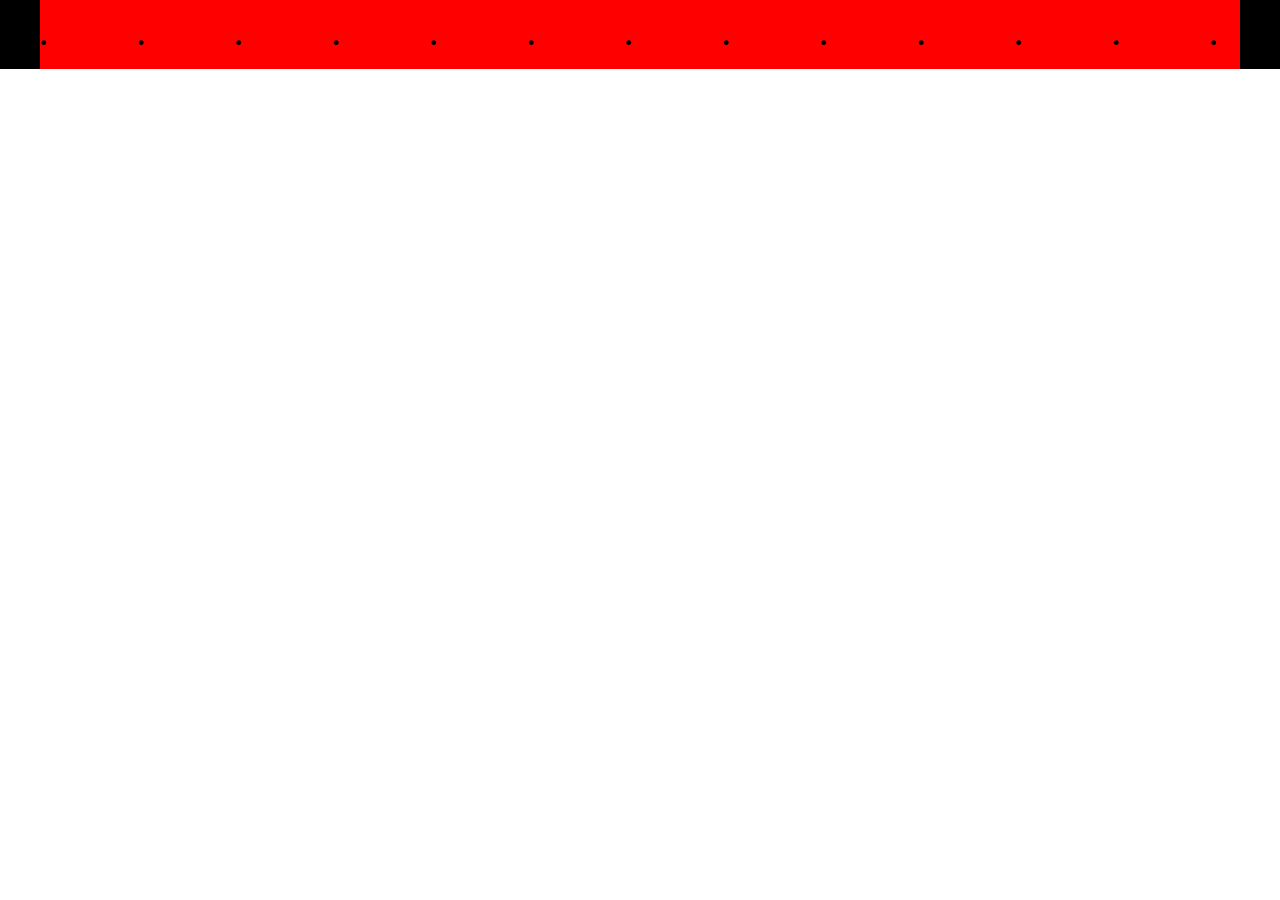
==== commit 6d74d607: "Update index.html" ====
--- a/index.html
+++ b/index.html
@@ -41,44 +41,9 @@
 <!--header-->
     <div class="header">
         <div class="header-contain">
-            <h1 class="tit" style="letter-spacing: 3em;font-size: 30px"><span>福载德厚</span></h1>
+            <h1 class="tit" style="letter-spacing: 3em;font-size: 30px"><span>......................</span></h1>
         </div>
     </div>
-<!--main-->
-    <div class="main">
-        <div class="box">
-            <!--左边-->
-            <div class="R-box">
-                <h1 class="tit" >常用快捷键</h1><br>
-                <span>Ctrl+C 是复制你所选中的内容</span><br>
-                <span>Ctrl+V 是粘贴你所复制的的内容</span><br>
-                <span>按住Alt并且按Tab键可切换任务栏的存在界面</span><br>
-                <span>按住win键（看起来像窗子的键）+D 可以回到桌面</span><br>
-                <span>按住win键（看起来像窗子的键）+E 打开我的电脑</span><br>
-                <span>按[prt scsysrq]键全屏截图 可以进行粘贴</span><br>
-                <span>按住Ctrl+Z 撤回自己上次操作 此适用大部分软件与系统操作</span><br>
-		<span>按住Ctrl+F 根据搜索条件搜索本页内容</span><br>
-                <span>根据需求更新中.......</span>
-            </div>
-            <!--右边-->
-            <div class="L-box">
-                <p class="txt" style="line-height: 31px;"><a href="https://www.baidu.com/">点我百度 o(￣ε￣*)</a></p>
-                <form action="" method="post" target="_blank" onsubmit="return mySubmit(this)">
-                链接粘贴：<input  type="text" placeholder="此处回车确认" name="username" autocomplete="off" /><br>
-                </form>
-            </div>
-        </div>
-    </div>
-<script>
-		function mySubmit(form){
-			//定义formData对象
-			let formData = new FormData(form);
-			//获取值，因为get只能获取一个值
-			let hml = formData.get('username');
-			window.location.href = hml;
-			//页面数据提交
-			return false;
-		}
-</script>
+
 </body>
 </html>
